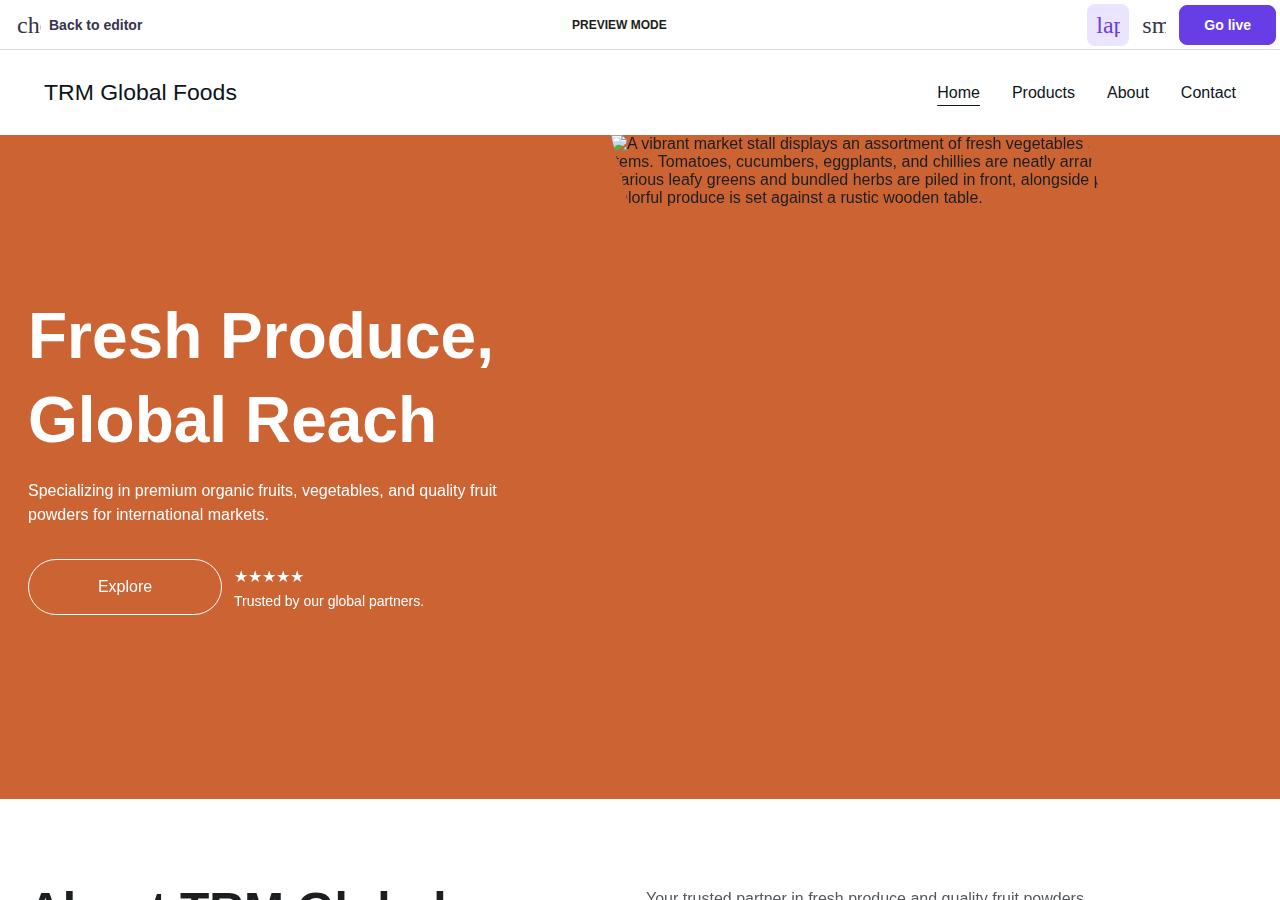
==== index.html @ 1cd7a226 "Rename TRM Global Foods_ Fresh Produce and Quality Fruit Powders _ Hostinger Website Builder.html to" ====
<!DOCTYPE html>
<!-- saved from url=(0054)https://builder.hostinger.com/ALp7486Xo6tQa9Ge/preview -->
<html lang="en"><head><meta http-equiv="Content-Type" content="text/html; charset=UTF-8">
  
  <link rel="icon" href="https://builder.hostinger.com/assets/ico/favicon-1740665850912.ico">
  <meta name="viewport" content="width=device-width, initial-scale=1.0, maximum-scale=1">
  <link href="./TRM Global Foods_ Fresh Produce and Quality Fruit Powders _ Hostinger Website Builder_files/css2" rel="stylesheet">
  <title>TRM Global Foods: Fresh Produce and Quality Fruit Powders | Hostinger Website Builder</title>

  
  
<script type="text/javascript" async="" src="./TRM Global Foods_ Fresh Produce and Quality Fruit Powders _ Hostinger Website Builder_files/hotjar-3158182.js.download"></script><script async="" src="./TRM Global Foods_ Fresh Produce and Quality Fruit Powders _ Hostinger Website Builder_files/gtm.js.download"></script><script>window.__DEFAULT_IMPORT_MAP__=[{"tag":"script","src":"https://builder.hostinger.com/assets/js/index-1740665850912.js","type":"module"},{"tag":"link","href":"https://builder.hostinger.com/assets/chunk/vendor-1740665850912.js","rel":"modulepreload"},{"tag":"link","href":"https://builder.hostinger.com/assets/css/index-1740665850912.css","rel":"stylesheet"}]</script>
<script>(function(){"use strict";const a="4000",i="https://builder-{PR_NUMBER}.dp.hostinger.io",s="preview-import-map.js",o="preview-app",p=()=>{const e=window.location.search,t=new URLSearchParams(e),n={previewApp:"",reset:""};for(const[r,c]of t.entries())n[r]=c;return n},d=()=>{const e=localStorage.getItem(o);if(!e)return;const t=document.createElement("div");t.innerHTML=`Reset preview - ${e}`,t.setAttribute("data-qa","preview-badge"),Object.entries({position:"fixed",bottom:"15px",left:"15px",padding:"0px 4px",fontSize:"10px",fontWeight:"bold",color:"#fff",backgroundColor:"#f00",zIndex:"9999",cursor:"pointer","border-radius":"4px"}).forEach(([r,c])=>{t.style[r]=c}),window.setTimeout(()=>document.body.appendChild(t),500),t.addEventListener("click",()=>{localStorage.removeItem(o),location.reload()})},l=()=>{const e=new URL(window.location.href);e.searchParams.delete("previewApp"),e.searchParams.delete("reset");const t=e.href;window.history.replaceState(null,"",t)},m=e=>e==="local"||/^-?\d+$/.test(e)?e:"",P=()=>{const{previewApp:e,reset:t}=p();t&&localStorage.removeItem(o),e&&localStorage.setItem(o,m(e)),d(),!(!e&&!t)&&l()},E=()=>{const e=localStorage.getItem(o);if(e){if(e==="local")return`http://localhost:${a}`;if(parseInt(e))return i.replace("{PR_NUMBER}",e)}},_={script:e=>{const t=document.createElement("script");return t.src=e.src,t.type=e.type,t.crossOrigin="",t.defer=!0,t},link:e=>{const t=document.createElement("link");return t.rel=e.rel,t.href=e.href,t}},u=async e=>{const t=document.getElementsByTagName("head")[0],n=document.createDocumentFragment();e==null||e.forEach(r=>{const c=_[r.tag],g=c(r);n.appendChild(g)}),t.appendChild(n)},w=e=>new Promise(t=>{if(!e)return t(window.__DEFAULT_IMPORT_MAP__);const n=document.getElementsByTagName("head")[0],r=document.createElement("script");r.src=e,r.crossOrigin="",n.appendChild(r),r.addEventListener("load",()=>t(window.__PREVIEW_IMPORT_MAP__))});(async()=>{P();const e=E(),t=e?`${e}/${s}`:void 0,n=await w(t);u(n)})()})();
</script><script src="./TRM Global Foods_ Fresh Produce and Quality Fruit Powders _ Hostinger Website Builder_files/index-1740665850912.js.download" type="module" crossorigin="" defer=""></script><link rel="modulepreload" href="https://builder.hostinger.com/assets/chunk/vendor-1740665850912.js"><link rel="stylesheet" href="./TRM Global Foods_ Fresh Produce and Quality Fruit Powders _ Hostinger Website Builder_files/index-1740665850912.css">
<script data-el-id="script-gtm">(function(w,d,s,l,i){w[l]=w[l]||[];w[l].push({'gtm.start':
		new Date().getTime(),event:'gtm.js'});var f=d.getElementsByTagName(s)[0],
		j=d.createElement(s),dl=l!='dataLayer'?'&l='+l:'';j.async=true;j.src=
		'https://www.googletagmanager.com/gtm.js?id='+i+dl+ '&gtm_auth=UMCBtxpOQiCvhT55zfh-Hw&gtm_preview=env-1&gtm_cookies_win=x';f.parentNode.insertBefore(j,f);
		})(window,document,'script','dataLayer','GTM-TJQPBCZ');</script><noscript data-el-id="noscript-gtm"><iframe src="https://www.googletagmanager.com/ns.html?id=GTM-TJQPBCZ&gtm_auth=UMCBtxpOQiCvhT55zfh-Hw&gtm_preview=env-1&gtm_cookies_win=x"
		height="0" width="0" style="display:none;visibility:hidden"></iframe></noscript><meta name="robots" content="noindex" data-el-id="robots"><script async="" src="./TRM Global Foods_ Fresh Produce and Quality Fruit Powders _ Hostinger Website Builder_files/modules.ef5986d046c68a8c77c1.js.download" charset="utf-8"></script><link rel="modulepreload" as="script" crossorigin="" href="https://builder.hostinger.com/assets/chunk/AiBuilder-1740665850912.js"><link rel="modulepreload" as="script" crossorigin="" href="https://builder.hostinger.com/assets/chunk/AiBuilderForm-1740665850912.js"><link rel="stylesheet" crossorigin="" href="./TRM Global Foods_ Fresh Produce and Quality Fruit Powders _ Hostinger Website Builder_files/AiBuilderForm-1740665850912.css"><link rel="stylesheet" crossorigin="" href="./TRM Global Foods_ Fresh Produce and Quality Fruit Powders _ Hostinger Website Builder_files/AiBuilder-1740665850912.css"><link rel="stylesheet" href="./TRM Global Foods_ Fresh Produce and Quality Fruit Powders _ Hostinger Website Builder_files/css2(1)" data-el-id="googleapis-popular-font-query"><link rel="modulepreload" as="script" crossorigin="" href="https://builder.hostinger.com/assets/chunk/Templates-1740665850912.js"><link rel="modulepreload" as="script" crossorigin="" href="https://builder.hostinger.com/assets/chunk/SitePreview-1740665850912.js"><link rel="stylesheet" crossorigin="" href="./TRM Global Foods_ Fresh Produce and Quality Fruit Powders _ Hostinger Website Builder_files/SitePreview-1740665850912.css"><link rel="stylesheet" crossorigin="" href="./TRM Global Foods_ Fresh Produce and Quality Fruit Powders _ Hostinger Website Builder_files/Templates-1740665850912.css"><style data-el-id="custom-fonts">
	</style><link rel="stylesheet" href="./TRM Global Foods_ Fresh Produce and Quality Fruit Powders _ Hostinger Website Builder_files/css2(2)" referrerpolicy="no-referrer" data-el-id="googleapis-font-query"><link rel="modulepreload" as="script" crossorigin="" href="https://builder.hostinger.com/assets/chunk/AiBuilderPreview-1740665850912.js"><link rel="stylesheet" crossorigin="" href="./TRM Global Foods_ Fresh Produce and Quality Fruit Powders _ Hostinger Website Builder_files/AiBuilderPreview-1740665850912.css"><style data-tiptap-style="">.ProseMirror {
  position: relative;
}

.ProseMirror {
  word-wrap: break-word;
  white-space: pre-wrap;
  white-space: break-spaces;
  -webkit-font-variant-ligatures: none;
  font-variant-ligatures: none;
  font-feature-settings: "liga" 0; /* the above doesn't seem to work in Edge */
}

.ProseMirror [contenteditable="false"] {
  white-space: normal;
}

.ProseMirror [contenteditable="false"] [contenteditable="true"] {
  white-space: pre-wrap;
}

.ProseMirror pre {
  white-space: pre-wrap;
}

img.ProseMirror-separator {
  display: inline !important;
  border: none !important;
  margin: 0 !important;
  width: 1px !important;
  height: 1px !important;
}

.ProseMirror-gapcursor {
  display: none;
  pointer-events: none;
  position: absolute;
  margin: 0;
}

.ProseMirror-gapcursor:after {
  content: "";
  display: block;
  position: absolute;
  top: -2px;
  width: 20px;
  border-top: 1px solid black;
  animation: ProseMirror-cursor-blink 1.1s steps(2, start) infinite;
}

@keyframes ProseMirror-cursor-blink {
  to {
    visibility: hidden;
  }
}

.ProseMirror-hideselection *::selection {
  background: transparent;
}

.ProseMirror-hideselection *::-moz-selection {
  background: transparent;
}

.ProseMirror-hideselection * {
  caret-color: transparent;
}

.ProseMirror-focused .ProseMirror-gapcursor {
  display: block;
}

.tippy-box[data-animation=fade][data-state=hidden] {
  opacity: 0
}</style><link rel="modulepreload" as="script" crossorigin="" href="https://builder.hostinger.com/assets/chunk/Preview-1740665850912.js"><link rel="stylesheet" crossorigin="" href="./TRM Global Foods_ Fresh Produce and Quality Fruit Powders _ Hostinger Website Builder_files/Preview-1740665850912.css"></head>

<body>
  <noscript>
    <strong>We're sorry but Hostinger Website Builder doesn't work properly without JavaScript enabled.</strong>
  </noscript>

  <style>
    .initial-loader {
      position: relative;
      width: 176px;
      height: 176px;
    }

    .initial-loader__wrapper {
      display: flex;
      position: fixed;
      align-items: center;
      justify-content: center;
      background-color: #f4f5ff;
      height: 100%;
      width: 100vw;
      inset: 0;
      z-index: 1;
      }

    .initial-loader__circle {
      width: 176px;
      height: 176px;
    }
    
    .initial-loader__outline {
      position: absolute;
      top: 0;
      left: 0;
      width: 176px;
      height: 176px;
    }
  </style>

  <div id="app" data-v-app=""><div data-v-2fb70e1d="" class="app" data-portal="app" style="--h1-font-size: 64px; --h1-font-style: normal; --h1-font-family: var(--font-primary); --h1-font-weight: 600; --h1-line-height: 1.3; --h1-m-font-size: 40px; --h1-letter-spacing: 0; --h1-text-transform: none; --h1-text-decoration: none; --h2-font-size: 56px; --h2-font-style: normal; --h2-font-family: var(--font-primary); --h2-font-weight: 600; --h2-line-height: 1.3; --h2-m-font-size: 36px; --h2-letter-spacing: 0; --h2-text-transform: none; --h2-text-decoration: none; --h3-font-size: 48px; --h3-font-style: normal; --h3-font-family: var(--font-primary); --h3-font-weight: 600; --h3-line-height: 1.3; --h3-m-font-size: 32px; --h3-letter-spacing: 0; --h3-text-transform: none; --h3-text-decoration: none; --h4-font-size: 40px; --h4-font-style: normal; --h4-font-family: var(--font-primary); --h4-font-weight: 600; --h4-line-height: 1.3; --h4-m-font-size: 24px; --h4-letter-spacing: 0; --h4-text-transform: none; --h4-text-decoration: none; --h5-font-size: 26px; --h5-font-style: normal; --h5-font-family: var(--font-primary); --h5-font-weight: 600; --h5-line-height: 1.3; --h5-m-font-size: 20px; --h5-letter-spacing: 0; --h5-text-transform: none; --h5-text-decoration: none; --h6-font-size: 18px; --h6-font-style: normal; --h6-font-family: var(--font-primary); --h6-font-weight: 600; --h6-line-height: 1.3; --h6-m-font-size: 18px; --h6-letter-spacing: 0; --h6-text-transform: none; --h6-text-decoration: none; --body-font-size: 16px; --body-font-style: normal; --body-font-family: var(--font-secondary); --body-font-weight: 400; --body-line-height: 1.5; --body-m-font-size: 16px; --body-letter-spacing: normal; --body-text-transform: none; --body-text-decoration: none; --font-primary: &#39;Open Sans&#39;, sans-serif; --font-secondary: &#39;Open Sans&#39;, sans-serif; --nav-link-color: #0d141a; --nav-link-font-size: 16px; --nav-link-font-style: normal; --nav-link-color-hover: #0d141a; --nav-link-font-family: var(--font-secondary); --nav-link-font-weight: 400; --nav-link-line-height: 1.5; --nav-link-m-font-size: 16px; --nav-link-letter-spacing: normal; --nav-link-text-transform: none; --nav-link-text-decoration: none; --body-large-font-size: 18px; --body-large-font-style: normal; --body-large-font-family: var(--font-secondary); --body-large-font-weight: 400; --body-large-line-height: 1.5; --body-large-m-font-size: 18px; --body-large-letter-spacing: normal; --body-large-text-transform: none; --body-large-text-decoration: none; --body-small-font-size: 14px; --body-small-font-style: normal; --body-small-font-family: var(--font-secondary); --body-small-font-weight: 500; --body-small-line-height: 1.5; --body-small-m-font-size: 14px; --body-small-letter-spacing: normal; --body-small-text-transform: uppercase; --body-small-text-decoration: none; --grid-button-primary-font-size: 16px; --grid-button-primary-padding-x: 40px; --grid-button-primary-padding-y: 16px; --grid-button-primary-font-color: #ffffff; --grid-button-primary-font-style: normal; --grid-button-primary-font-family: var(--font-secondary); --grid-button-primary-font-weight: 400; --grid-button-primary-line-height: normal; --grid-button-primary-m-font-size: 16px; --grid-button-primary-m-padding-x: 36px; --grid-button-primary-m-padding-y: 14px; --grid-button-primary-box-shadow-x: 0px; --grid-button-primary-box-shadow-y: 0px; --grid-button-primary-border-radius: 999px; --grid-button-primary-letter-spacing: normal; --grid-button-primary-text-transform: none; --grid-button-primary-box-shadow-blur: 0px; --grid-button-primary-text-decoration: none; --grid-button-primary-background-color: rgb(0, 0, 0); --grid-button-primary-box-shadow-color: rgba(0, 0, 0, 0); --grid-button-primary-box-shadow-spread: 0px; --grid-button-primary-box-shadow-x-hover: 0px; --grid-button-primary-box-shadow-y-hover: 0px; --grid-button-primary-transition-duration: 0.2s; --grid-button-primary-box-shadow-blur-hover: 0px; --grid-button-primary-background-color-hover: rgb(29, 30, 32); --grid-button-primary-box-shadow-color-hover: 0px; --grid-button-primary-box-shadow-spread-hover: 0px; --grid-button-primary-transition-timing-function: ease; --grid-button-secondary-font-size: 16px; --grid-button-secondary-padding-x: 40px; --grid-button-secondary-padding-y: 16px; --grid-button-secondary-font-color: rgb(0, 0, 0); --grid-button-secondary-font-style: normal; --grid-button-secondary-font-family: var(--font-secondary); --grid-button-secondary-font-weight: 400; --grid-button-secondary-line-height: normal; --grid-button-secondary-m-font-size: 16px; --grid-button-secondary-m-padding-x: 36px; --grid-button-secondary-m-padding-y: 14px; --grid-button-secondary-box-shadow-x: 0px; --grid-button-secondary-box-shadow-y: 0px; --grid-button-secondary-border-radius: 999px; --grid-button-secondary-letter-spacing: normal; --grid-button-secondary-text-transform: none; --grid-button-secondary-box-shadow-blur: 0px; --grid-button-secondary-text-decoration: none; --grid-button-secondary-background-color: white; --grid-button-secondary-box-shadow-color: rgba(0, 0, 0, 0); --grid-button-secondary-box-shadow-spread: 0px; --grid-button-secondary-box-shadow-x-hover: 0px; --grid-button-secondary-box-shadow-y-hover: 0px; --grid-button-secondary-transition-duration: 0.2s; --grid-button-secondary-box-shadow-blur-hover: 0px; --grid-button-secondary-background-color-hover: rgb(240, 240, 240); --grid-button-secondary-box-shadow-color-hover: 0px; --grid-button-secondary-box-shadow-spread-hover: 0px; --grid-button-secondary-transition-timing-function: ease;"><div data-v-67e5bf47="" class="preview-header" style="--2e63eb56: 360px;"><div data-v-32ab7011="" data-v-67e5bf47="" class="builder-header builder-header--preview-mode page-layout__header page-layout__header--sticky" data-qa="builder-header-preview"><button data-v-531e56ea="" data-v-32ab7011="" class="hostinger-button hostinger-button-md hostinger-button-plain hostinger-button-plain--primary hostinger-button--icon-left margin-x-4" type="button" href="" data-qa="builder-preview-btn-backtoeditor"><span data-v-2110246a="" data-v-32ab7011="" class="icon material-symbols-rounded" data-qa="icon-chevron_left" style="--37637554: 0deg; --7a38e87c: 24px; --7a44bd78: 0; --64bfb938: 24; --cd293faa: var(--color-undefined);">chevron_left</span><div data-v-531e56ea="" class="hostinger-button__text"> Back to editor</div></button><div data-v-32ab7011="" class="builder-header__title"><h3 data-v-32ab7011="" class="text-bold-3 builder-header__preview-title">Preview mode</h3></div><div data-v-32ab7011="" class="builder-header__last-item"><div data-v-ed4d5cab="" data-v-32ab7011="" class="screen-toggle button-group"><button data-v-531e56ea="" data-v-ed4d5cab="" class="hostinger-button hostinger-button-md hostinger-button-plain hostinger-button-plain--primary screen-toggle__button screen-toggle__button--active" type="button" href="" title="Switch view" data-popper-reference="builder-header-btn-switchview" data-qa="builder-header-btn-switchview"><span data-v-2110246a="" data-v-ed4d5cab="" class="icon material-symbols-rounded" data-qa="icon-laptop_windows" style="--37637554: 0deg; --7a38e87c: 24px; --7a44bd78: 0; --64bfb938: 24; --cd293faa: var(--color-undefined);">laptop_windows</span><!----></button><button data-v-531e56ea="" data-v-ed4d5cab="" class="hostinger-button hostinger-button-md hostinger-button-plain hostinger-button-plain--primary screen-toggle__button" type="button" href="" data-popper-reference="builder-header-btn-switchview"><span data-v-2110246a="" data-v-ed4d5cab="" class="icon material-symbols-rounded" data-qa="icon-smartphone" style="--37637554: 0deg; --7a38e87c: 24px; --7a44bd78: 0; --64bfb938: 24; --cd293faa: var(--color-undefined);">smartphone</span><!----></button></div><div data-v-59aa1abb="" data-v-32ab7011="" class="publish" data-qa="builder-preview-btn-publish"><button data-v-531e56ea="" data-v-59aa1abb="" class="hostinger-button hostinger-button-md hostinger-button-contained hostinger-button-contained--primary publish__button" type="button" href="" data-popper-reference="builder-header-btn-publishsite" data-qa="builder-header-btn-publishsite"><div data-v-531e56ea="" class="hostinger-button__text"><div data-v-4528b4b9="" data-v-59aa1abb="" class="publish-button-content" data-qa="builder-header-text-publishsite"><span data-v-4528b4b9="">Go live</span></div></div></button><!----></div></div></div></div><div data-v-ef47eb3a="" data-v-67e5bf47="" class="preview site-preview" site-data="[object Object]" site-id="ALp7486Xo6tQa9Ge" style="--2e63eb56: 360px;"><div data-v-22aef05d="" data-v-ef47eb3a="" class="mobile-frame" style="--34f55531: 360px;"><div data-v-40eed7f0="" data-v-ef47eb3a="" data-portal="builder-preview" class="preview builder-preview"><main data-v-40eed7f0="" class="preview__content preview__content--is-preview-mode" data-qa="aibuilder-preview-content"><div data-v-40eed7f0="" class="sticky-trigger"></div><div data-v-40eed7f0="" class="top-blocks top-blocks--sticky"><!----><!----><div data-v-c026eb67="" data-v-40eed7f0="" class="block-header-provider-builder block-header-provider-builder--is-preview-mode"><header data-v-6a1ef1e7="" data-v-c026eb67="" class="block-header" id="header" backgroundcolorcontrast="rgb(224, 224, 224)" height="86" style="--nav-link-font-weight: 400; --nav-link-text-color: #0d141a; --nav-link-text-color-hover: #0d141a; --header-height-mobile: 90px; --width: 1240px; --padding-top: 30px; --padding: 30px 16px 30px 16px; --padding-right: 16px; --padding-bottom: 30px; --padding-left: 16px; --m-padding-top: 24px; --m-padding: 24px 16px 24px 16px; --m-padding-right: 16px; --m-padding-bottom: 24px; --m-padding-left: 16px; --logo-width: 193.0104217529297px; --cartIconSize: 24px; --link-spacing: 32px; --m-logo-width: 193.0104217529297px; --m-link-spacing: 20px; --element-spacing: 32px; --contrastBackgroundColor: rgb(224, 224, 224); --background-color: #ffffff;"><div data-v-6a1ef1e7="" class="background" style="--background-color: #ffffff;"></div><div data-v-a07a4ffe="" class="block-header-layout-desktop block-header-layout-desktop--desktop-1" style="--7708d8d2: min-content auto; --a54fb50e: 0px;"><a data-v-7d84e8d8="" data-v-6a1ef1e7="" class="block-header-logo block-header__logo" href="https://builder.hostinger.com/" style="--12ae7940: 193.0104217529297px; --2951b4ed: 25.33333396911621px; --31149d1f: 193.0104217529297px; --509fe624: 25.33333396911621px;"><img data-v-7d84e8d8="" class="block-header-logo__image" src="./TRM Global Foods_ Fresh Produce and Quality Fruit Powders _ Hostinger Website Builder_files/ai-logo-Y4Lxel7OjbTQlXvj.svg" alt="TRM Global Foods logo" data-qa="builder-siteheader-img-logo"></a><nav data-v-6a1ef1e7="" class="block-header__nav"><ul data-v-6a1ef1e7="" class="block-header__nav-links" data-qa="builder-siteheader-emptyspace"><li data-v-6773ab13="" data-v-6a1ef1e7="" class="block-header-item"><label data-v-6773ab13="" class="block-header-item__label"><!----><div data-v-5a96fcab="" data-v-6773ab13="" class="item-content-wrapper item-content-wrapper--active block-header-item__item" aria-haspopup="false" data-qa="navigation-item-home"><a data-v-5a96fcab="" class="item-content" href="https://builder.hostinger.com/" data-qa="navigationblock-page-active-home">Home</a><!----></div><!----></label></li><li data-v-6773ab13="" data-v-6a1ef1e7="" class="block-header-item"><label data-v-6773ab13="" class="block-header-item__label"><!----><div data-v-5a96fcab="" data-v-6773ab13="" class="item-content-wrapper block-header-item__item" aria-haspopup="false" data-qa="navigation-item-products"><a data-v-5a96fcab="" class="item-content" href="https://builder.hostinger.com/products" data-qa="navigationblock-page-products">Products</a><!----></div><!----></label></li><li data-v-6773ab13="" data-v-6a1ef1e7="" class="block-header-item"><label data-v-6773ab13="" class="block-header-item__label"><!----><div data-v-5a96fcab="" data-v-6773ab13="" class="item-content-wrapper block-header-item__item" aria-haspopup="false" data-qa="navigation-item-about"><a data-v-5a96fcab="" class="item-content" href="https://builder.hostinger.com/about" data-qa="navigationblock-page-about">About</a><!----></div><!----></label></li><li data-v-6773ab13="" data-v-6a1ef1e7="" class="block-header-item"><label data-v-6773ab13="" class="block-header-item__label"><!----><div data-v-5a96fcab="" data-v-6773ab13="" class="item-content-wrapper block-header-item__item" aria-haspopup="false" data-qa="navigation-item-contact"><a data-v-5a96fcab="" class="item-content" href="https://builder.hostinger.com/contact" data-qa="navigationblock-page-contact">Contact</a><!----></div><!----></label></li></ul></nav></div><div data-v-a07a4ffe="" class="block-header-layout-mobile block-header-layout-mobile--mobile-1" style="--7708d8d2: min-content auto; --a54fb50e: 0px;"><a data-v-7d84e8d8="" data-v-6a1ef1e7="" class="block-header-logo block-header__logo" href="https://builder.hostinger.com/" style="--12ae7940: 193.0104217529297px; --2951b4ed: 25.33333396911621px; --31149d1f: 193.0104217529297px; --509fe624: 25.33333396911621px;"><img data-v-7d84e8d8="" class="block-header-logo__image" src="./TRM Global Foods_ Fresh Produce and Quality Fruit Powders _ Hostinger Website Builder_files/ai-logo-Y4Lxel7OjbTQlXvj.svg" alt="TRM Global Foods logo" data-qa="builder-siteheader-img-logo"></a><button data-v-ccf9b649="" data-v-6a1ef1e7="" type="button" class="burger block-header__hamburger-menu" title="Menu" data-qa="builder-siteheader-btn-hamburger" style="--165ebbac: var(--nav-link-text-color);"><span data-v-ccf9b649="" class="burger__bun"></span><span data-v-ccf9b649="" class="burger__meat"></span><span data-v-ccf9b649="" class="burger__bun"></span></button><div data-v-a07a4ffe="" class="block-header-layout-mobile__dropdown block-header-layout-mobile__dropdown--link-align-right"><nav data-v-6a1ef1e7="" class="block-header__nav"><ul data-v-6a1ef1e7="" class="block-header__nav-links" data-qa="builder-siteheader-emptyspace"><li data-v-6773ab13="" data-v-6a1ef1e7="" class="block-header-item"><label data-v-6773ab13="" class="block-header-item__label"><!----><div data-v-5a96fcab="" data-v-6773ab13="" class="item-content-wrapper item-content-wrapper--active block-header-item__item" aria-haspopup="false" data-qa="navigation-item-home"><a data-v-5a96fcab="" class="item-content" href="https://builder.hostinger.com/" data-qa="navigationblock-page-active-home">Home</a><!----></div><!----></label></li><li data-v-6773ab13="" data-v-6a1ef1e7="" class="block-header-item"><label data-v-6773ab13="" class="block-header-item__label"><!----><div data-v-5a96fcab="" data-v-6773ab13="" class="item-content-wrapper block-header-item__item" aria-haspopup="false" data-qa="navigation-item-products"><a data-v-5a96fcab="" class="item-content" href="https://builder.hostinger.com/products" data-qa="navigationblock-page-products">Products</a><!----></div><!----></label></li><li data-v-6773ab13="" data-v-6a1ef1e7="" class="block-header-item"><label data-v-6773ab13="" class="block-header-item__label"><!----><div data-v-5a96fcab="" data-v-6773ab13="" class="item-content-wrapper block-header-item__item" aria-haspopup="false" data-qa="navigation-item-about"><a data-v-5a96fcab="" class="item-content" href="https://builder.hostinger.com/about" data-qa="navigationblock-page-about">About</a><!----></div><!----></label></li><li data-v-6773ab13="" data-v-6a1ef1e7="" class="block-header-item"><label data-v-6773ab13="" class="block-header-item__label"><!----><div data-v-5a96fcab="" data-v-6773ab13="" class="item-content-wrapper block-header-item__item" aria-haspopup="false" data-qa="navigation-item-contact"><a data-v-5a96fcab="" class="item-content" href="https://builder.hostinger.com/contact" data-qa="navigationblock-page-contact">Contact</a><!----></div><!----></label></li></ul></nav></div></div></header><!----></div></div><!----><div data-v-40eed7f0="" class="blocks"><section data-v-6d363a5e="" data-v-40eed7f0="" class="block block--desktop-first-visible block--mobile-first-visible transition transition--undefined" data-block-id="ai-vf4Hbf" data-qa="builder-section-0" style="--block-padding-top: 16px; --block-padding: 16px 0 16px 0; --block-padding-right: 0; --block-padding-bottom: 16px; --block-padding-left: 0; --m-block-padding: 16px; --4a420933: fit-content; --52dc2522: 0px;"><div data-v-6d363a5e="" class="block-background block__background transition-with-bg" style="--32728094: 85%; --34275933: 85%; --09dd1150: linear-gradient(135deg, #CC6333, #CC6333); --22aea98d: 15%; --601455db: center; --4f04ad46: false;"><!----><!----><!----></div><!----><div data-v-64496f08="" class="block-layout-container"><div data-v-64496f08="" class="block-layout block-layout--layout block-layout" data-block-ref="ai-vf4Hbf" style="--m-grid-template-rows: 80px 104px 16px 72px 32px 56px 24px 24px 24px 48px 304px 0px; --t-grid-template-rows: 80px 104px 16px 72px 32px 56px 24px 24px 24px 48px 304px 1fr; --small-desktop-grid-template-rows: 160px 166px 18px 48px 32px 6px 24px 3px 18px 5px 184px 0px; --grid-template-rows: 160px 166px 18px 48px 32px 6px 24px 3px 18px 5px 184px 1fr; --m-grid-template-columns: 76px 176px 76px; --grid-template-columns: 194px 12px 297px 80px 23px 618px; --m-block-min-height: auto; --t-block-min-height: 784px; --small-desktop-block-min-height: auto; --block-min-height: 664px; --5984c540: 1224px; --7876a9fc: 360px; --99b818f8: 0 16px; --65d23848: 0 16px;"><!----><!----><!----><div data-v-02fdc01e="" data-v-64496f08="" class="drag-box" data-element-ref="ai-vf4Hbf-drag-box" style="display: none; --0cc6db7c: 0px; --7a17487c: 0px; --33ff2fb3: 0px; --70b9b9bc: 0px;"></div><div data-v-f7c41824="" data-v-64496f08="" class="layout-element layout-element--layout layout-element layout-element--is-preview-mode transition transition--slide block-layout__element" data-element-id="ai-Riwiz9" data-qa="gridtextbox:ai-riwiz9" style="--text: left; --align: flex-start; --m-text: center; --justify: flex-start; --m-element-margin: 0 0 16px 0; --z-index: 1; --grid-row: 2/3; --grid-column: 1/6; --m-grid-row: 2/3; --m-grid-column: 1/4;" data-animation-state="active"><!----><div class="text-box notranslate layout-element__component layout-element__component--GridTextBox" data-element-ref="ai-Riwiz9" data-qa="builder-gridelement-gridtextbox" style="--e4116cd0: break-spaces; --dc01974c: break-spaces;"><div data-v-ed7af900=""><div data-v-ed7af900="" class="pointer-events-none"><h1 style="color: #ffffff" dir="auto">Fresh Produce, Global Reach</h1></div><!----></div></div><!----><!----></div><div data-v-f7c41824="" data-v-64496f08="" class="layout-element layout-element--layout layout-element layout-element--is-preview-mode transition transition--slide block-layout__element" data-element-id="ai-6-x6Vy" data-qa="gridtextbox:ai-6-x6vy" style="--text: left; --align: flex-start; --m-text: center; --justify: flex-start; --m-element-margin: 0 0 16px 0; --z-index: 2; --grid-row: 4/5; --grid-column: 1/4; --m-grid-row: 4/5; --m-grid-column: 1/4;" data-animation-state="active"><!----><div class="text-box notranslate layout-element__component layout-element__component--GridTextBox" data-element-ref="ai-6-x6Vy" data-qa="builder-gridelement-gridtextbox" style="--e4116cd0: break-spaces; --dc01974c: break-spaces;"><div data-v-ed7af900=""><div data-v-ed7af900="" class="pointer-events-none"><p class="body" style="color: #ffffff" dir="auto">Specializing in premium organic fruits, vegetables, and quality fruit powders for international markets.</p></div><!----></div></div><!----><!----></div><div data-v-f7c41824="" data-v-64496f08="" class="layout-element layout-element--layout layout-element layout-element--is-preview-mode transition transition--slide transition--root-hidden block-layout__element" data-element-id="ai-laHQ0v" data-qa="gridimage:ai-lahq0v" style="--align: center; --justify: center; --m-element-margin: 0 0 16px 0; --z-index: 3; --grid-row: 1/12; --grid-column: 5/7; --m-grid-row: 11/12; --m-grid-column: 1/4;"><!----><div data-v-e7628ce9="" data-v-447b741b="" title="A vibrant market stall displays an assortment of fresh vegetables and packaged food items. Tomatoes, cucumbers, eggplants, and chillies are neatly arranged on blue trays. Various leafy greens and bundled herbs are piled in front, alongside packaged corn. The colorful produce is set against a rustic wooden table." class="image image--grid loaded image layout-element__component layout-element__component--GridImage" data-selector="data-image" data-animation-role="image" data-element-ref="ai-laHQ0v" data-qa="grid-image" style="--90e8336e: url(&#39;data:image/svg+xml,&lt;svg xmlns=&quot;http://www.w3.org/2000/svg&quot; width=&quot;100%&quot; height=&quot;100%&quot; preserveAspectRatio=&quot;none&quot; viewBox=&quot;0 0 200 200&quot; fill=&quot;none&quot;&gt;&lt;path fill-rule=&quot;evenodd&quot; clip-rule=&quot;evenodd&quot; d=&quot;M148 0H0L52 200H200L148 0Z&quot; fill=&quot;%23727586&quot;/&gt;&lt;/svg&gt;&#39;); --9c00fd5c: 100%; --09ad0563: 100%; --5de16d65: 100%; --4beec8a0: auto;" data-animation-state="active"><img data-v-e7628ce9="" alt="A vibrant market stall displays an assortment of fresh vegetables and packaged food items. Tomatoes, cucumbers, eggplants, and chillies are neatly arranged on blue trays. Various leafy greens and bundled herbs are piled in front, alongside packaged corn. The colorful produce is set against a rustic wooden table." src="./TRM Global Foods_ Fresh Produce and Quality Fruit Powders _ Hostinger Website Builder_files/photo-1696336099739-4efdc59d8739" srcset="https://images.unsplash.com/photo-1696336099739-4efdc59d8739?auto=format&amp;fit=clip&amp;w=360&amp;h=664 360w,https://images.unsplash.com/photo-1696336099739-4efdc59d8739?auto=format&amp;fit=clip&amp;w=720&amp;h=664 720w,https://images.unsplash.com/photo-1696336099739-4efdc59d8739?auto=format&amp;fit=clip&amp;w=945&amp;h=664 945w,https://images.unsplash.com/photo-1696336099739-4efdc59d8739?auto=format&amp;fit=clip&amp;w=1080&amp;h=664 1080w,https://images.unsplash.com/photo-1696336099739-4efdc59d8739?auto=format&amp;fit=clip&amp;w=1440&amp;h=664 1440w,https://images.unsplash.com/photo-1696336099739-4efdc59d8739?auto=format&amp;fit=clip&amp;w=2880&amp;h=664 2880w,https://images.unsplash.com/photo-1696336099739-4efdc59d8739?auto=format&amp;fit=clip&amp;w=1920&amp;h=664 1920w,https://images.unsplash.com/photo-1696336099739-4efdc59d8739?auto=format&amp;fit=clip&amp;w=3840&amp;h=664 3840w" sizes="(min-width: 920px) 641px, calc(100vw - 0px)" height="0" width="0" loading="eager" class="image__image" data-qa="builder-gridelement-gridimage"></div><!----><!----><!----><!----></div><div data-v-f7c41824="" data-v-64496f08="" class="layout-element layout-element--layout layout-element layout-element--is-preview-mode transition transition--slide block-layout__element" data-element-id="ai--swiPE" data-qa="gridtextbox:ai--swipe" style="--text: left; --align: flex-start; --m-text: center; --justify: flex-start; --m-element-margin: 0 0 16px 0; --z-index: 4; --grid-row: 9/10; --grid-column: 3/4; --m-grid-row: 9/10; --m-grid-column: 1/4;" data-animation-state="active"><!----><div class="text-box notranslate layout-element__component layout-element__component--GridTextBox" data-element-ref="ai--swiPE" data-qa="builder-gridelement-gridtextbox" style="--e4116cd0: break-spaces; --dc01974c: break-spaces;"><div data-v-ed7af900=""><div data-v-ed7af900="" class="pointer-events-none"><p class="body" style="color: #ffffff; --lineHeightDesktop: 1.3; --fontSizeDesktop: 14px" dir="auto">Trusted by our global partners.</p></div><!----></div></div><!----><!----></div><div data-v-f7c41824="" data-v-64496f08="" class="layout-element layout-element--layout layout-element layout-element--is-preview-mode transition transition--slide block-layout__element" data-element-id="ai-Tcw7xU" data-qa="gridbutton:ai-tcw7xu" style="--align: center; --justify: center; --m-element-margin: 0 0 16px 0; --z-index: 5; --grid-row: 6/11; --grid-column: 1/2; --m-grid-row: 6/7; --m-grid-column: 2/3;" data-animation-state="active"><!----><a data-v-4a176f12="" disabled="false" target="_blank" rel="nofollow" class="grid-button grid-button--primary layout-element__component layout-element__component--GridButton" aria-hidden="false" data-element-ref="ai-Tcw7xU" data-qa="builder-gridelement-gridbutton" style="--font-size-desktop: 16px; --font-weight: 500; --border-radius: 28px; --border-width: 1px; --background-color: rgba(255, 255, 255, 0); --font-color: #ffffff; --border-color: #ffffff; --background-color-hover: rgba(255, 255, 255, 0); --font-color-hover: #ffffff; --border-color-hover: #ffffff; --m-height: 100%; --m-width: 100%;">Explore</a><!----><!----></div><div data-v-f7c41824="" data-v-64496f08="" class="layout-element layout-element--layout layout-element layout-element--is-preview-mode transition transition--slide block-layout__element" data-element-id="ai-rv0R3h" data-qa="gridtextbox:ai-rv0r3h" style="--text: left; --align: flex-start; --m-text: center; --justify: flex-start; --m-element-margin: 0 0 16px 0; --z-index: 6; --grid-row: 7/8; --grid-column: 3/4; --m-grid-row: 8/9; --m-grid-column: 1/4;" data-animation-state="active"><!----><div class="text-box notranslate layout-element__component layout-element__component--GridTextBox" data-element-ref="ai-rv0R3h" data-qa="builder-gridelement-gridtextbox" style="--e4116cd0: break-spaces; --dc01974c: break-spaces;"><div data-v-ed7af900=""><div data-v-ed7af900="" class="pointer-events-none"><p class="body" style="color: #ffffff" dir="auto">★★★★★</p></div><!----></div></div><!----><!----></div></div></div><!----><!----></section><section data-v-6d363a5e="" data-v-40eed7f0="" class="block transition transition--undefined" data-block-id="ai-9mvgx1" data-qa="builder-section-1" style="--block-padding-top: 16px; --block-padding: 16px 0 16px 0; --block-padding-right: 0; --block-padding-bottom: 16px; --block-padding-left: 0; --m-block-padding: 16px; --4a420933: fit-content; --52dc2522: 0px;"><div data-v-6d363a5e="" class="block-background block-background--fixed block__background transition-with-bg" style="--32728094: 85%; --34275933: 85%; --09dd1150: #ffffff; --22aea98d: 15%; --601455db: center; --4f04ad46: false;"><!----><!----><!----></div><!----><div data-v-64496f08="" class="block-layout-container"><div data-v-64496f08="" class="block-layout block-layout--layout block-layout" data-block-ref="ai-9mvgx1" style="--m-grid-template-rows: 40px 83px 21px 144px 27px 42px 24px 19px 42px 24px 57px 224px 39px; --t-grid-template-rows: 40px 83px 21px 144px 27px 42px 24px 19px 42px 24px 57px 224px 1fr; --small-desktop-grid-template-rows: 80px 8px 72px 40px 5px 57px 24px 71px 424px 80px; --grid-template-rows: 80px 8px 72px 40px 5px 57px 24px 71px 424px 1fr; --m-grid-template-columns: 328px; --grid-template-columns: 503px 115px 194px 12px 194px 103px 103px; --m-block-min-height: auto; --t-block-min-height: 786px; --small-desktop-block-min-height: auto; --block-min-height: 861px; --5984c540: 1224px; --7876a9fc: 360px; --99b818f8: 0 16px; --65d23848: 0 16px;"><!----><!----><!----><div data-v-02fdc01e="" data-v-64496f08="" class="drag-box" data-element-ref="ai-9mvgx1-drag-box" style="display: none; --0cc6db7c: 0px; --7a17487c: 0px; --33ff2fb3: 0px; --70b9b9bc: 0px;"></div><div data-v-f7c41824="" data-v-64496f08="" class="layout-element layout-element--layout layout-element layout-element--is-preview-mode transition transition--slide block-layout__element" data-element-id="ai-nwe_my" data-qa="gridtextbox:ai-nwe_my" style="--text: left; --align: flex-start; --justify: flex-start; --m-element-margin: 0 0 16px 0; --z-index: 1; --grid-row: 2/6; --grid-column: 1/2; --m-grid-row: 2/3; --m-grid-column: 1/2;" data-animation-state="active"><!----><div class="text-box notranslate layout-element__component layout-element__component--GridTextBox" data-element-ref="ai-nwe_my" data-qa="builder-gridelement-gridtextbox" style="--e4116cd0: break-spaces; --dc01974c: break-spaces;"><div data-v-ed7af900=""><div data-v-ed7af900="" class="pointer-events-none"><h3 style="" dir="auto">About TRM Global Foods</h3></div><!----></div></div><!----><!----></div><div data-v-f7c41824="" data-v-64496f08="" class="layout-element layout-element--layout layout-element layout-element--is-preview-mode transition transition--slide block-layout__element" data-element-id="ai-Cyrcfu" data-qa="gridtextbox:ai-cyrcfu" style="--text: left; --align: flex-start; --justify: flex-start; --m-element-margin: 0 0 16px 0; --z-index: 2; --grid-row: 3/4; --grid-column: 3/7; --m-grid-row: 4/5; --m-grid-column: 1/2;" data-animation-state="active"><!----><div class="text-box notranslate layout-element__component layout-element__component--GridTextBox" data-element-ref="ai-Cyrcfu" data-qa="builder-gridelement-gridtextbox" style="--e4116cd0: break-spaces; --dc01974c: break-spaces;"><div data-v-ed7af900=""><div data-v-ed7af900="" class="pointer-events-none"><p class="body" style="color: rgb(86, 88, 94)" dir="auto">Your trusted partner in fresh produce and quality fruit powders, dedicated to sourcing and exporting premium organic products worldwide.</p></div><!----></div></div><!----><!----></div><div data-v-f7c41824="" data-v-64496f08="" class="layout-element layout-element--layout layout-element layout-element--is-preview-mode transition transition--slide transition--root-hidden block-layout__element" data-element-id="ai-uxDQA9" data-qa="gridimage:ai-uxdqa9" style="--align: center; --justify: center; --m-element-margin: 0 0 16px 0; --z-index: 3; --grid-row: 9/10; --grid-column: 1/8; --m-grid-row: 12/13; --m-grid-column: 1/2;"><!----><div data-v-e7628ce9="" data-v-447b741b="" title="A variety of fresh vegetables and fruits are arranged in white plastic trays on a wooden surface. The produce includes green peppers, tomatoes, cucumbers, and possibly oranges or kumquats. Each tray is wrapped in clear plastic, and there are leaves placed around some of the trays, adding a rustic touch to the display." class="image image--grid loaded image layout-element__component layout-element__component--GridImage" data-selector="data-image" data-animation-role="image" data-element-ref="ai-uxDQA9" data-qa="grid-image" style="--f177488a: 20px; --9c00fd5c: 100%; --09ad0563: 100%; --7cc1e967: 20px; --5de16d65: 100%; --4beec8a0: auto;" data-animation-state="active"><img data-v-e7628ce9="" alt="A variety of fresh vegetables and fruits are arranged in white plastic trays on a wooden surface. The produce includes green peppers, tomatoes, cucumbers, and possibly oranges or kumquats. Each tray is wrapped in clear plastic, and there are leaves placed around some of the trays, adding a rustic touch to the display." src="./TRM Global Foods_ Fresh Produce and Quality Fruit Powders _ Hostinger Website Builder_files/photo-1642164743993-aa5a6315d00a" srcset="https://images.unsplash.com/photo-1642164743993-aa5a6315d00a?auto=format&amp;fit=clip&amp;w=328 328w,https://images.unsplash.com/photo-1642164743993-aa5a6315d00a?auto=format&amp;fit=clip&amp;w=656 656w,https://images.unsplash.com/photo-1642164743993-aa5a6315d00a?auto=format&amp;fit=clip&amp;w=861 861w,https://images.unsplash.com/photo-1642164743993-aa5a6315d00a?auto=format&amp;fit=clip&amp;w=984 984w,https://images.unsplash.com/photo-1642164743993-aa5a6315d00a?auto=format&amp;fit=clip&amp;w=1224 1224w,https://images.unsplash.com/photo-1642164743993-aa5a6315d00a?auto=format&amp;fit=clip&amp;w=2448 2448w" sizes="(min-width: 920px) 1224px, calc(100vw - 0px)" height="0" width="0" loading="eager" class="image__image" data-qa="builder-gridelement-gridimage"></div><!----><!----><!----><!----></div><div data-v-f7c41824="" data-v-64496f08="" class="layout-element layout-element--layout layout-element layout-element--is-preview-mode transition transition--slide block-layout__element" data-element-id="ai-wTPH-3" data-qa="gridtextbox:ai-wtph-3" style="--text: left; --align: flex-start; --justify: flex-start; --m-element-margin: 0 0 16px 0; --z-index: 4; --grid-row: 5/7; --grid-column: 3/4; --m-grid-row: 6/7; --m-grid-column: 1/2;" data-animation-state="active"><!----><div class="text-box notranslate layout-element__component layout-element__component--GridTextBox" data-element-ref="ai-wTPH-3" data-qa="builder-gridelement-gridtextbox" style="--e4116cd0: break-spaces; --dc01974c: break-spaces;"><div data-v-ed7af900=""><div data-v-ed7af900="" class="pointer-events-none"><h3 style="color: #CC6333" dir="auto">150+</h3></div><!----></div></div><!----><!----></div><div data-v-f7c41824="" data-v-64496f08="" class="layout-element layout-element--layout layout-element layout-element--is-preview-mode transition transition--slide block-layout__element" data-element-id="ai-EcErHN" data-qa="gridtextbox:ai-ecerhn" style="--text: left; --align: flex-start; --justify: flex-start; --m-element-margin: 0 0 16px 0; --z-index: 5; --grid-row: 5/7; --grid-column: 5/6; --m-grid-row: 9/10; --m-grid-column: 1/2;" data-animation-state="active"><!----><div class="text-box notranslate layout-element__component layout-element__component--GridTextBox" data-element-ref="ai-EcErHN" data-qa="builder-gridelement-gridtextbox" style="--e4116cd0: break-spaces; --dc01974c: break-spaces;"><div data-v-ed7af900=""><div data-v-ed7af900="" class="pointer-events-none"><h3 style="color: #CC6333" dir="auto">15</h3></div><!----></div></div><!----><!----></div><div data-v-f7c41824="" data-v-64496f08="" class="layout-element layout-element--layout layout-element layout-element--is-preview-mode transition transition--slide block-layout__element" data-element-id="ai-E5mM1l" data-qa="gridtextbox:ai-e5mm1l" style="--text: left; --align: flex-start; --justify: flex-start; --m-element-margin: 0 0 16px 0; --z-index: 6; --grid-row: 7/8; --grid-column: 5/6; --m-grid-row: 10/11; --m-grid-column: 1/2;" data-animation-state="active"><!----><div class="text-box notranslate layout-element__component layout-element__component--GridTextBox" data-element-ref="ai-E5mM1l" data-qa="builder-gridelement-gridtextbox" style="--e4116cd0: break-spaces; --dc01974c: break-spaces;"><div data-v-ed7af900=""><div data-v-ed7af900="" class="pointer-events-none"><p class="body" style="color: rgb(86, 88, 94)" dir="auto">Trusted by many</p></div><!----></div></div><!----><!----></div><div data-v-f7c41824="" data-v-64496f08="" class="layout-element layout-element--layout layout-element layout-element--is-preview-mode transition transition--slide block-layout__element" data-element-id="ai-5OEBpS" data-qa="gridtextbox:ai-5oebps" style="--text: left; --align: flex-start; --justify: flex-start; --m-element-margin: 0 0 16px 0; --z-index: 7; --grid-row: 7/8; --grid-column: 3/4; --m-grid-row: 7/8; --m-grid-column: 1/2;" data-animation-state="active"><!----><div class="text-box notranslate layout-element__component layout-element__component--GridTextBox" data-element-ref="ai-5OEBpS" data-qa="builder-gridelement-gridtextbox" style="--e4116cd0: break-spaces; --dc01974c: break-spaces;"><div data-v-ed7af900=""><div data-v-ed7af900="" class="pointer-events-none"><p class="body" style="color: rgb(86, 88, 94)" dir="auto">Quality assured</p></div><!----></div></div><!----><!----></div></div></div><!----><!----></section><section data-v-6d363a5e="" data-v-40eed7f0="" class="block transition transition--undefined" data-block-id="ai-cbLrw0" data-qa="builder-section-2" style="--block-padding-top: 16px; --block-padding: 16px 0 16px 0; --block-padding-right: 0; --block-padding-bottom: 16px; --block-padding-left: 0; --m-block-padding: 16px; --4a420933: fit-content; --52dc2522: 0px;"><div data-v-6d363a5e="" class="block-background block-background--fixed block__background transition-with-bg" style="--32728094: 85%; --34275933: 85%; --09dd1150: #ffffff; --22aea98d: 15%; --601455db: center; --4f04ad46: false;"><!----><!----><!----></div><!----><div data-v-64496f08="" class="block-layout-container"><div data-v-64496f08="" class="block-layout block-layout--layout block-layout" data-block-ref="ai-cbLrw0" style="--m-grid-template-rows: 40px 83px 22px 72px 36px 40px 23px 16px 96px 41px 240px 35px 40px 23px 16px 96px 41px 1px 240px 44px; --t-grid-template-rows: 40px 83px 22px 72px 36px 40px 23px 16px 96px 41px 240px 35px 40px 23px 16px 96px 41px 1px 240px 1fr; --small-desktop-grid-template-rows: 80px 62px 19px 48px 77px 40px 23px 13px 48px 76px 344px 90px; --grid-template-rows: 80px 62px 19px 48px 77px 40px 23px 13px 48px 76px 344px 1fr; --m-grid-template-columns: 17px 1px 293px 17px; --grid-template-columns: 55px 254px 194px 103px 12px 55px 242px 206px 103px; --m-block-min-height: auto; --t-block-min-height: 1245px; --small-desktop-block-min-height: auto; --block-min-height: 920px; --5984c540: 1224px; --7876a9fc: 360px; --99b818f8: 0 16px; --65d23848: 0 16px;"><!----><!----><!----><div data-v-02fdc01e="" data-v-64496f08="" class="drag-box" data-element-ref="ai-cbLrw0-drag-box" style="display: none; --0cc6db7c: 0px; --7a17487c: 0px; --33ff2fb3: 0px; --70b9b9bc: 0px;"></div><div data-v-f7c41824="" data-v-64496f08="" class="layout-element layout-element--layout layout-element layout-element--is-preview-mode transition transition--slide block-layout__element" data-element-id="ai-avg15p" data-qa="gridtextbox:ai-avg15p" style="--text: center; --align: flex-start; --justify: flex-start; --m-element-margin: 0 0 16px 0; --z-index: 2; --grid-row: 2/3; --grid-column: 1/10; --m-grid-row: 2/3; --m-grid-column: 1/5;" data-animation-state="active"><!----><div class="text-box notranslate layout-element__component layout-element__component--GridTextBox" data-element-ref="ai-avg15p" data-qa="builder-gridelement-gridtextbox" style="--e4116cd0: break-spaces; --dc01974c: break-spaces;"><div data-v-ed7af900=""><div data-v-ed7af900="" class="pointer-events-none"><h3 style="" dir="auto">Quality Produce Solutions</h3></div><!----></div></div><!----><!----></div><div data-v-f7c41824="" data-v-64496f08="" class="layout-element layout-element--layout layout-element layout-element--is-preview-mode transition transition--slide block-layout__element" data-element-id="ai-2tPita" data-qa="gridtextbox:ai-2tpita" style="--text: center; --align: flex-start; --justify: flex-start; --m-element-margin: 0 0 16px 0; --z-index: 3; --grid-row: 4/5; --grid-column: 3/8; --m-grid-row: 4/5; --m-grid-column: 1/5;" data-animation-state="active"><!----><div class="text-box notranslate layout-element__component layout-element__component--GridTextBox" data-element-ref="ai-2tPita" data-qa="builder-gridelement-gridtextbox" style="--e4116cd0: break-spaces; --dc01974c: break-spaces;"><div data-v-ed7af900=""><div data-v-ed7af900="" class="pointer-events-none"><p class="body" style="color: rgb(86, 88, 94)" dir="auto">Fresh vegetables and fruits, imported and exported globally with a focus on quality and freshness.</p></div><!----></div></div><!----><!----></div><div data-v-f7c41824="" data-v-64496f08="" class="layout-element layout-element--layout layout-element layout-element--is-preview-mode transition transition--slide block-layout__element" data-element-id="ai-YTCtoD" data-qa="gridshape:ai-ytctod" style="--z-index: 1; --grid-row: 6/12; --grid-column: 1/5; --m-grid-row: 6/11; --m-grid-column: 1/5;" data-animation-state="active"><!----><div class="grid-shape layout-element__component layout-element__component--GridShape" data-element-ref="ai-YTCtoD" style="--shape-color: #FFEACC;"><svg xmlns="http://www.w3.org/2000/svg" stroke="none" fill="none" viewBox="0 0 80 80" preserveAspectRatio="none"><path d="M0 0H80V80H0V0Z"></path></svg></div><!----><!----></div><div data-v-f7c41824="" data-v-64496f08="" class="layout-element layout-element--layout layout-element layout-element--is-preview-mode transition transition--slide block-layout__element" data-element-id="ai-eXXY26" data-qa="gridshape:ai-exxy26" style="--z-index: 4; --grid-row: 6/12; --grid-column: 6/10; --m-grid-row: 13/18; --m-grid-column: 1/5;" data-animation-state="active"><!----><div class="grid-shape layout-element__component layout-element__component--GridShape" data-element-ref="ai-eXXY26" style="--shape-color: #FFEACC;"><svg xmlns="http://www.w3.org/2000/svg" stroke="none" fill="none" viewBox="0 0 80 80" preserveAspectRatio="none"><path d="M0 0H80V80H0V0Z"></path></svg></div><!----><!----></div><div data-v-f7c41824="" data-v-64496f08="" class="layout-element layout-element--layout layout-element layout-element--is-preview-mode transition transition--slide block-layout__element" data-element-id="ai-20Vl-X" data-qa="gridtextbox:ai-20vl-x" style="--text: left; --align: flex-start; --justify: flex-start; --m-element-margin: 0 0 16px 0; --z-index: 5; --grid-row: 7/8; --grid-column: 7/9; --m-grid-row: 14/15; --m-grid-column: 3/4;" data-animation-state="active"><!----><div class="text-box notranslate layout-element__component layout-element__component--GridTextBox" data-element-ref="ai-20Vl-X" data-qa="builder-gridelement-gridtextbox" style="--e4116cd0: break-spaces; --dc01974c: break-spaces;"><div data-v-ed7af900=""><div data-v-ed7af900="" class="pointer-events-none"><h6 style="color: #0d141a" dir="auto"><strong>Fresh Vegetable Sourcing</strong></h6></div><!----></div></div><!----><!----></div><div data-v-f7c41824="" data-v-64496f08="" class="layout-element layout-element--layout layout-element layout-element--is-preview-mode transition transition--slide block-layout__element" data-element-id="ai-BpdUqZ" data-qa="gridtextbox:ai-bpduqz" style="--text: left; --align: flex-start; --justify: flex-start; --m-element-margin: 0 0 16px 0; --z-index: 6; --grid-row: 9/10; --grid-column: 7/9; --m-grid-row: 16/17; --m-grid-column: 3/4;" data-animation-state="active"><!----><div class="text-box notranslate layout-element__component layout-element__component--GridTextBox" data-element-ref="ai-BpdUqZ" data-qa="builder-gridelement-gridtextbox" style="--e4116cd0: break-spaces; --dc01974c: break-spaces;"><div data-v-ed7af900=""><div data-v-ed7af900="" class="pointer-events-none"><p class="body" style="color: rgb(86, 88, 94)" dir="auto">We source premium vegetables, ensuring top quality and exceptional freshness for international markets.</p></div><!----></div></div><!----><!----></div><div data-v-f7c41824="" data-v-64496f08="" class="layout-element layout-element--layout layout-element layout-element--is-preview-mode transition transition--slide transition--root-hidden block-layout__element" data-element-id="ai-v5bpCo" data-qa="gridimage:ai-v5bpco" style="--align: center; --justify: center; --m-element-margin: 0 0 16px 0; --z-index: 7; --grid-row: 11/12; --grid-column: 6/10; --m-grid-row: 19/20; --m-grid-column: 1/5;"><!----><div data-v-e7628ce9="" data-v-447b741b="" title="A quaint fruit and vegetable shop with a variety of produce displayed in wooden crates. Numerous bags of fresh greens hang at the entrance, surrounded by stone walls. The shop is bustling with a colorful assortment of fruits and vegetables, showcasing an abundance of natural produce." class="image image--grid loaded image layout-element__component layout-element__component--GridImage" data-selector="data-image" data-animation-role="image" data-element-ref="ai-v5bpCo" data-qa="grid-image" style="--f177488a: 0px; --9c00fd5c: 100%; --09ad0563: 100%; --7cc1e967: 0px; --5de16d65: 100%; --4beec8a0: auto;" data-animation-state="active"><img data-v-e7628ce9="" alt="A quaint fruit and vegetable shop with a variety of produce displayed in wooden crates. Numerous bags of fresh greens hang at the entrance, surrounded by stone walls. The shop is bustling with a colorful assortment of fruits and vegetables, showcasing an abundance of natural produce." src="./TRM Global Foods_ Fresh Produce and Quality Fruit Powders _ Hostinger Website Builder_files/photo-1542372508-6925e3f65099" srcset="https://images.unsplash.com/photo-1542372508-6925e3f65099?auto=format&amp;fit=clip&amp;w=328 328w,https://images.unsplash.com/photo-1542372508-6925e3f65099?auto=format&amp;fit=clip&amp;w=656 656w,https://images.unsplash.com/photo-1542372508-6925e3f65099?auto=format&amp;fit=clip&amp;w=861 861w,https://images.unsplash.com/photo-1542372508-6925e3f65099?auto=format&amp;fit=clip&amp;w=984 984w,https://images.unsplash.com/photo-1542372508-6925e3f65099?auto=format&amp;fit=clip&amp;w=606 606w,https://images.unsplash.com/photo-1542372508-6925e3f65099?auto=format&amp;fit=clip&amp;w=1212 1212w" sizes="(min-width: 920px) 606px, calc(100vw - 0px)" height="0" width="0" loading="eager" class="image__image" data-qa="builder-gridelement-gridimage"></div><!----><!----><!----><!----></div><div data-v-f7c41824="" data-v-64496f08="" class="layout-element layout-element--layout layout-element layout-element--is-preview-mode transition transition--slide block-layout__element" data-element-id="ai-w24jUc" data-qa="gridtextbox:ai-w24juc" style="--text: left; --align: flex-start; --justify: flex-start; --m-element-margin: 0 0 16px 0; --z-index: 8; --grid-row: 7/8; --grid-column: 2/4; --m-grid-row: 7/8; --m-grid-column: 2/4;" data-animation-state="active"><!----><div class="text-box notranslate layout-element__component layout-element__component--GridTextBox" data-element-ref="ai-w24jUc" data-qa="builder-gridelement-gridtextbox" style="--e4116cd0: break-spaces; --dc01974c: break-spaces;"><div data-v-ed7af900=""><div data-v-ed7af900="" class="pointer-events-none"><h6 style="color: #0d141a" dir="auto"><strong>High-Quality Fruit Powders</strong></h6></div><!----></div></div><!----><!----></div><div data-v-f7c41824="" data-v-64496f08="" class="layout-element layout-element--layout layout-element layout-element--is-preview-mode transition transition--slide block-layout__element" data-element-id="ai-VwVQed" data-qa="gridtextbox:ai-vwvqed" style="--text: left; --align: flex-start; --justify: flex-start; --m-element-margin: 0 0 16px 0; --z-index: 9; --grid-row: 9/10; --grid-column: 2/4; --m-grid-row: 9/10; --m-grid-column: 2/4;" data-animation-state="active"><!----><div class="text-box notranslate layout-element__component layout-element__component--GridTextBox" data-element-ref="ai-VwVQed" data-qa="builder-gridelement-gridtextbox" style="--e4116cd0: break-spaces; --dc01974c: break-spaces;"><div data-v-ed7af900=""><div data-v-ed7af900="" class="pointer-events-none"><p class="body" style="color: rgb(86, 88, 94)" dir="auto">Our fruit powders are made from the finest organic produce, ensuring superior quality for your needs.</p></div><!----></div></div><!----><!----></div><div data-v-f7c41824="" data-v-64496f08="" class="layout-element layout-element--layout layout-element layout-element--is-preview-mode transition transition--slide transition--root-hidden block-layout__element" data-element-id="ai-NV7N0f" data-qa="gridimage:ai-nv7n0f" style="--align: center; --justify: center; --m-element-margin: 0 0 16px 0; --z-index: 10; --grid-row: 11/12; --grid-column: 1/5; --m-grid-row: 11/12; --m-grid-column: 1/5;"><!----><div data-v-e7628ce9="" data-v-447b741b="" title="A vibrant market stall displays a variety of fresh vegetables, including tomatoes, carrots, onions, cucumbers, peppers, zucchinis, green beans, and leafy greens. The produce is arranged in piles over pink cardboard boxes with labels. The setting is an indoor market with a person in the background." class="image image--grid loaded image layout-element__component layout-element__component--GridImage" data-selector="data-image" data-animation-role="image" data-element-ref="ai-NV7N0f" data-qa="grid-image" style="--f177488a: 0px; --9c00fd5c: 100%; --09ad0563: 100%; --7cc1e967: 0px; --5de16d65: 100%; --4beec8a0: auto;" data-animation-state="active"><img data-v-e7628ce9="" alt="A vibrant market stall displays a variety of fresh vegetables, including tomatoes, carrots, onions, cucumbers, peppers, zucchinis, green beans, and leafy greens. The produce is arranged in piles over pink cardboard boxes with labels. The setting is an indoor market with a person in the background." src="./TRM Global Foods_ Fresh Produce and Quality Fruit Powders _ Hostinger Website Builder_files/photo-1585555571866-98ebc2787685" srcset="https://images.unsplash.com/photo-1585555571866-98ebc2787685?auto=format&amp;fit=clip&amp;w=328 328w,https://images.unsplash.com/photo-1585555571866-98ebc2787685?auto=format&amp;fit=clip&amp;w=656 656w,https://images.unsplash.com/photo-1585555571866-98ebc2787685?auto=format&amp;fit=clip&amp;w=861 861w,https://images.unsplash.com/photo-1585555571866-98ebc2787685?auto=format&amp;fit=clip&amp;w=984 984w,https://images.unsplash.com/photo-1585555571866-98ebc2787685?auto=format&amp;fit=clip&amp;w=606 606w,https://images.unsplash.com/photo-1585555571866-98ebc2787685?auto=format&amp;fit=clip&amp;w=1212 1212w" sizes="(min-width: 920px) 606px, calc(100vw - 0px)" height="0" width="0" loading="eager" class="image__image" data-qa="builder-gridelement-gridimage"></div><!----><!----><!----><!----></div></div></div><!----><!----></section><section data-v-6d363a5e="" data-v-40eed7f0="" class="block transition transition--undefined" data-block-id="ai-A2lrV_" data-qa="builder-section-3" style="--block-padding-top: 16px; --block-padding: 16px 0 16px 0; --block-padding-right: 0; --block-padding-bottom: 16px; --block-padding-left: 0; --m-block-padding: 16px; --4a420933: fit-content; --52dc2522: 0px;"><div data-v-6d363a5e="" class="block-background block-background--fixed block__background transition-with-bg" style="--32728094: 85%; --34275933: 85%; --09dd1150: #ffffff; --22aea98d: 15%; --601455db: center; --4f04ad46: false;"><!----><!----><!----></div><!----><div data-v-64496f08="" class="block-layout-container"><div data-v-64496f08="" class="block-layout block-layout--layout block-layout" data-block-ref="ai-A2lrV_" style="--m-grid-template-rows: 162px 42px 20px 48px 32px 320px 16px 320px 16px 320px 16px 320px 16px 320px 16px 320px 50px; --t-grid-template-rows: 162px 42px 20px 48px 32px 320px 16px 320px 16px 320px 16px 320px 16px 320px 16px 320px 1fr; --small-desktop-grid-template-rows: 80px 62px 18px 24px 56px 464px 16px 464px 16px 464px 80px; --grid-template-rows: 80px 62px 18px 24px 56px 464px 16px 464px 16px 464px 1fr; --m-grid-template-columns: 328px; --grid-template-columns: 206px 400px 12px 400px 206px; --m-block-min-height: auto; --t-block-min-height: 2354px; --small-desktop-block-min-height: auto; --block-min-height: 1744px; --5984c540: 1224px; --7876a9fc: 360px; --99b818f8: 0 16px; --65d23848: 0 16px;"><!----><!----><!----><div data-v-02fdc01e="" data-v-64496f08="" class="drag-box" data-element-ref="ai-A2lrV_-drag-box" style="display: none; --0cc6db7c: 0px; --7a17487c: 0px; --33ff2fb3: 0px; --70b9b9bc: 0px;"></div><div data-v-f7c41824="" data-v-64496f08="" class="layout-element layout-element--layout layout-element layout-element--is-preview-mode transition transition--undefined block-layout__element" data-element-id="ai-ru3MsS" data-qa="gridtextbox:ai-ru3mss" style="--text: center; --align: flex-start; --justify: flex-start; --m-element-margin: 0 0 16px 0; --z-index: 1; --grid-row: 2/3; --grid-column: 2/5; --m-grid-row: 2/3; --m-grid-column: 1/2;"><!----><div class="text-box notranslate layout-element__component layout-element__component--GridTextBox" data-element-ref="ai-ru3MsS" data-qa="builder-gridelement-gridtextbox" style="--e4116cd0: break-spaces; --dc01974c: break-spaces;"><div data-v-ed7af900=""><div data-v-ed7af900="" class="pointer-events-none"><h3 style="color: rgb(26, 26, 28); --lineHeightDesktop: 1.3; --fontSizeDesktop: 48px" dir="auto">Gallery</h3></div><!----></div></div><!----><!----></div><div data-v-f7c41824="" data-v-64496f08="" class="layout-element layout-element--layout layout-element layout-element--is-preview-mode transition transition--undefined transition--root-hidden block-layout__element" data-element-id="ai-wbBvGD" data-qa="gridimage:ai-wbbvgd" style="--align: center; --justify: center; --m-element-margin: 0 0 16px 0; --z-index: 2; --grid-row: 6/7; --grid-column: 1/3; --m-grid-row: 6/7; --m-grid-column: 1/2;"><!----><div data-v-e7628ce9="" data-v-447b741b="" title="An abundant assortment of fresh vegetables and fruits including cucumbers, green beans, apples, carrots, potatoes, and pears. The produce is vibrant and appears freshly harvested, with earthy tones and organic textures." class="image image--grid loaded image layout-element__component layout-element__component--GridImage image--zoom-in" data-selector="data-image" data-animation-role="image" data-element-ref="ai-wbBvGD" data-qa="grid-image" style="--f177488a: 16px; --9c00fd5c: 100%; --09ad0563: 100%; --7cc1e967: 16px; --5de16d65: 100%; --4beec8a0: auto;"><img data-v-e7628ce9="" alt="An abundant assortment of fresh vegetables and fruits including cucumbers, green beans, apples, carrots, potatoes, and pears. The produce is vibrant and appears freshly harvested, with earthy tones and organic textures." src="./TRM Global Foods_ Fresh Produce and Quality Fruit Powders _ Hostinger Website Builder_files/photo-1694076544200-08114d9f2ef6" srcset="https://images.unsplash.com/photo-1694076544200-08114d9f2ef6?auto=format&amp;fit=clip&amp;w=328 328w,https://images.unsplash.com/photo-1694076544200-08114d9f2ef6?auto=format&amp;fit=clip&amp;w=656 656w,https://images.unsplash.com/photo-1694076544200-08114d9f2ef6?auto=format&amp;fit=clip&amp;w=861 861w,https://images.unsplash.com/photo-1694076544200-08114d9f2ef6?auto=format&amp;fit=clip&amp;w=984 984w,https://images.unsplash.com/photo-1694076544200-08114d9f2ef6?auto=format&amp;fit=clip&amp;w=606 606w,https://images.unsplash.com/photo-1694076544200-08114d9f2ef6?auto=format&amp;fit=clip&amp;w=1212 1212w" sizes="(min-width: 920px) 606px, calc(100vw - 0px)" height="0" width="0" loading="eager" class="image__image" data-qa="builder-gridelement-gridimage"></div><!----><!----><!----><!----></div><div data-v-f7c41824="" data-v-64496f08="" class="layout-element layout-element--layout layout-element layout-element--is-preview-mode transition transition--undefined transition--root-hidden block-layout__element" data-element-id="ai-d56MVl" data-qa="gridimage:ai-d56mvl" style="--align: center; --justify: center; --m-element-margin: 0 0 16px 0; --z-index: 3; --grid-row: 6/7; --grid-column: 4/6; --m-grid-row: 10/11; --m-grid-column: 1/2;"><!----><div data-v-e7628ce9="" data-v-447b741b="" title="A vibrant market stall displays a variety of fresh produce. There are wooden crates filled with vegetables and fruits including carrots, red onions, zucchini, eggplants, red peppers, and watermelons. The stall features a red and white checkered tablecloth, set on a paved stone surface." class="image image--grid loaded image layout-element__component layout-element__component--GridImage" data-selector="data-image" data-animation-role="image" data-element-ref="ai-d56MVl" data-qa="grid-image" style="--f177488a: 16px; --9c00fd5c: 100%; --09ad0563: 100%; --7cc1e967: 16px; --5de16d65: 100%; --4beec8a0: auto;"><img data-v-e7628ce9="" alt="A vibrant market stall displays a variety of fresh produce. There are wooden crates filled with vegetables and fruits including carrots, red onions, zucchini, eggplants, red peppers, and watermelons. The stall features a red and white checkered tablecloth, set on a paved stone surface." src="./TRM Global Foods_ Fresh Produce and Quality Fruit Powders _ Hostinger Website Builder_files/photo-1696452686504-c6c75c562440" srcset="https://images.unsplash.com/photo-1696452686504-c6c75c562440?auto=format&amp;fit=clip&amp;w=328 328w,https://images.unsplash.com/photo-1696452686504-c6c75c562440?auto=format&amp;fit=clip&amp;w=656 656w,https://images.unsplash.com/photo-1696452686504-c6c75c562440?auto=format&amp;fit=clip&amp;w=861 861w,https://images.unsplash.com/photo-1696452686504-c6c75c562440?auto=format&amp;fit=clip&amp;w=984 984w,https://images.unsplash.com/photo-1696452686504-c6c75c562440?auto=format&amp;fit=clip&amp;w=606 606w,https://images.unsplash.com/photo-1696452686504-c6c75c562440?auto=format&amp;fit=clip&amp;w=1212 1212w" sizes="(min-width: 920px) 606px, calc(100vw - 0px)" height="0" width="0" loading="eager" class="image__image" data-qa="builder-gridelement-gridimage"></div><!----><!----><!----><!----></div><div data-v-f7c41824="" data-v-64496f08="" class="layout-element layout-element--layout layout-element layout-element--is-preview-mode transition transition--undefined transition--root-hidden block-layout__element" data-element-id="ai-CmTSOL" data-qa="gridimage:ai-cmtsol" style="--align: center; --justify: center; --m-element-margin: 0 0 16px 0; --z-index: 4; --grid-row: 8/9; --grid-column: 4/6; --m-grid-row: 8/9; --m-grid-column: 1/2;"><!----><div data-v-e7628ce9="" data-v-447b741b="" title="A market stall filled with a wide variety of fresh vegetables and produce. Potatoes, tomatoes, carrots, broccoli, onions, and garlic are neatly arranged in wooden crates. A person is standing behind the stall, organizing packaged goods hanging above, such as seasoning packets and dried products. The produce is displayed in a vibrant, colorful, and organized manner." class="image image--grid loaded image layout-element__component layout-element__component--GridImage" data-selector="data-image" data-animation-role="image" data-element-ref="ai-CmTSOL" data-qa="grid-image" style="--f177488a: 16px; --9c00fd5c: 100%; --09ad0563: 100%; --7cc1e967: 16px; --5de16d65: 100%; --4beec8a0: auto;"><img data-v-e7628ce9="" alt="A market stall filled with a wide variety of fresh vegetables and produce. Potatoes, tomatoes, carrots, broccoli, onions, and garlic are neatly arranged in wooden crates. A person is standing behind the stall, organizing packaged goods hanging above, such as seasoning packets and dried products. The produce is displayed in a vibrant, colorful, and organized manner." src="./TRM Global Foods_ Fresh Produce and Quality Fruit Powders _ Hostinger Website Builder_files/photo-1617137711493-11512379136e" srcset="https://images.unsplash.com/photo-1617137711493-11512379136e?auto=format&amp;fit=clip&amp;w=328 328w,https://images.unsplash.com/photo-1617137711493-11512379136e?auto=format&amp;fit=clip&amp;w=656 656w,https://images.unsplash.com/photo-1617137711493-11512379136e?auto=format&amp;fit=clip&amp;w=861 861w,https://images.unsplash.com/photo-1617137711493-11512379136e?auto=format&amp;fit=clip&amp;w=984 984w,https://images.unsplash.com/photo-1617137711493-11512379136e?auto=format&amp;fit=clip&amp;w=606 606w,https://images.unsplash.com/photo-1617137711493-11512379136e?auto=format&amp;fit=clip&amp;w=1212 1212w" sizes="(min-width: 920px) 606px, calc(100vw - 0px)" height="0" width="0" loading="eager" class="image__image" data-qa="builder-gridelement-gridimage"></div><!----><!----><!----><!----></div><div data-v-f7c41824="" data-v-64496f08="" class="layout-element layout-element--layout layout-element layout-element--is-preview-mode transition transition--undefined transition--root-hidden block-layout__element" data-element-id="ai-8CRmIy" data-qa="gridimage:ai-8crmiy" style="--align: center; --justify: center; --m-element-margin: 0 0 16px 0; --z-index: 5; --grid-row: 8/9; --grid-column: 1/3; --m-grid-row: 12/13; --m-grid-column: 1/2;"><!----><div data-v-e7628ce9="" data-v-447b741b="" title="A vibrant market stall displays a variety of fresh vegetables, including green peppers, limes, oranges, cauliflower, and leafy greens. The stall is neatly organized with the produce placed in colorful baskets and bins, creating a lively and inviting scene." class="image image--grid loaded image layout-element__component layout-element__component--GridImage" data-selector="data-image" data-animation-role="image" data-element-ref="ai-8CRmIy" data-qa="grid-image" style="--f177488a: 16px; --9c00fd5c: 100%; --09ad0563: 100%; --7cc1e967: 16px; --5de16d65: 100%; --4beec8a0: auto;"><img data-v-e7628ce9="" alt="A vibrant market stall displays a variety of fresh vegetables, including green peppers, limes, oranges, cauliflower, and leafy greens. The stall is neatly organized with the produce placed in colorful baskets and bins, creating a lively and inviting scene." src="./TRM Global Foods_ Fresh Produce and Quality Fruit Powders _ Hostinger Website Builder_files/photo-1598536040030-c2a13cf6efd8" srcset="https://images.unsplash.com/photo-1598536040030-c2a13cf6efd8?auto=format&amp;fit=clip&amp;w=328 328w,https://images.unsplash.com/photo-1598536040030-c2a13cf6efd8?auto=format&amp;fit=clip&amp;w=656 656w,https://images.unsplash.com/photo-1598536040030-c2a13cf6efd8?auto=format&amp;fit=clip&amp;w=861 861w,https://images.unsplash.com/photo-1598536040030-c2a13cf6efd8?auto=format&amp;fit=clip&amp;w=984 984w,https://images.unsplash.com/photo-1598536040030-c2a13cf6efd8?auto=format&amp;fit=clip&amp;w=606 606w,https://images.unsplash.com/photo-1598536040030-c2a13cf6efd8?auto=format&amp;fit=clip&amp;w=1212 1212w" sizes="(min-width: 920px) 606px, calc(100vw - 0px)" height="0" width="0" loading="eager" class="image__image" data-qa="builder-gridelement-gridimage"></div><!----><!----><!----><!----></div><div data-v-f7c41824="" data-v-64496f08="" class="layout-element layout-element--layout layout-element layout-element--is-preview-mode transition transition--undefined transition--root-hidden block-layout__element" data-element-id="ai-gFiiLl" data-qa="gridimage:ai-gfiill" style="--align: center; --justify: center; --m-element-margin: 0 0 16px 0; --z-index: 6; --grid-row: 10/11; --grid-column: 1/3; --m-grid-row: 14/15; --m-grid-column: 1/2;"><!----><div data-v-e7628ce9="" data-v-447b741b="" title="A vibrant market stall overflowing with a variety of fresh fruits and vegetables, including tomatoes, pineapples, peppers, beans, and pumpkins. The produce is artfully arranged in an inviting, colorful display under bright lighting. Shoppers are visible in the background, adding a lively atmosphere to the scene." class="image image--grid loaded image layout-element__component layout-element__component--GridImage" data-selector="data-image" data-animation-role="image" data-element-ref="ai-gFiiLl" data-qa="grid-image" style="--f177488a: 16px; --9c00fd5c: 100%; --09ad0563: 100%; --7cc1e967: 16px; --5de16d65: 100%; --4beec8a0: auto;"><img data-v-e7628ce9="" alt="A vibrant market stall overflowing with a variety of fresh fruits and vegetables, including tomatoes, pineapples, peppers, beans, and pumpkins. The produce is artfully arranged in an inviting, colorful display under bright lighting. Shoppers are visible in the background, adding a lively atmosphere to the scene." src="./TRM Global Foods_ Fresh Produce and Quality Fruit Powders _ Hostinger Website Builder_files/photo-1649079615783-933f9ca353e9" srcset="https://images.unsplash.com/photo-1649079615783-933f9ca353e9?auto=format&amp;fit=clip&amp;w=328 328w,https://images.unsplash.com/photo-1649079615783-933f9ca353e9?auto=format&amp;fit=clip&amp;w=656 656w,https://images.unsplash.com/photo-1649079615783-933f9ca353e9?auto=format&amp;fit=clip&amp;w=861 861w,https://images.unsplash.com/photo-1649079615783-933f9ca353e9?auto=format&amp;fit=clip&amp;w=984 984w,https://images.unsplash.com/photo-1649079615783-933f9ca353e9?auto=format&amp;fit=clip&amp;w=606 606w,https://images.unsplash.com/photo-1649079615783-933f9ca353e9?auto=format&amp;fit=clip&amp;w=1212 1212w" sizes="(min-width: 920px) 606px, calc(100vw - 0px)" height="0" width="0" loading="eager" class="image__image" data-qa="builder-gridelement-gridimage"></div><!----><!----><!----><!----></div><div data-v-f7c41824="" data-v-64496f08="" class="layout-element layout-element--layout layout-element layout-element--is-preview-mode transition transition--undefined transition--root-hidden block-layout__element" data-element-id="ai-7ImEDt" data-qa="gridimage:ai-7imedt" style="--align: center; --justify: center; --m-element-margin: 0 0 16px 0; --z-index: 7; --grid-row: 10/11; --grid-column: 4/6; --m-grid-row: 16/17; --m-grid-column: 1/2;"><!----><div data-v-e7628ce9="" data-v-447b741b="" title="A bustling market stall displays an array of fresh produce including cabbages, beetroots, papayas, grapes, garlic, green chilies, cilantro, tomatoes, cauliflowers, and carrots. The produce is arranged in baskets and is vibrant in color, while a vendor is partially visible on the side. A hand holding a wallet suggests a transaction about to occur." class="image image--grid loaded image layout-element__component layout-element__component--GridImage" data-selector="data-image" data-animation-role="image" data-element-ref="ai-7ImEDt" data-qa="grid-image" style="--f177488a: 16px; --9c00fd5c: 100%; --09ad0563: 100%; --7cc1e967: 16px; --5de16d65: 100%; --4beec8a0: auto;"><img data-v-e7628ce9="" alt="A bustling market stall displays an array of fresh produce including cabbages, beetroots, papayas, grapes, garlic, green chilies, cilantro, tomatoes, cauliflowers, and carrots. The produce is arranged in baskets and is vibrant in color, while a vendor is partially visible on the side. A hand holding a wallet suggests a transaction about to occur." src="./TRM Global Foods_ Fresh Produce and Quality Fruit Powders _ Hostinger Website Builder_files/photo-1691836264198-4bac22bcf1e6" srcset="https://images.unsplash.com/photo-1691836264198-4bac22bcf1e6?auto=format&amp;fit=clip&amp;w=328 328w,https://images.unsplash.com/photo-1691836264198-4bac22bcf1e6?auto=format&amp;fit=clip&amp;w=656 656w,https://images.unsplash.com/photo-1691836264198-4bac22bcf1e6?auto=format&amp;fit=clip&amp;w=861 861w,https://images.unsplash.com/photo-1691836264198-4bac22bcf1e6?auto=format&amp;fit=clip&amp;w=984 984w,https://images.unsplash.com/photo-1691836264198-4bac22bcf1e6?auto=format&amp;fit=clip&amp;w=606 606w,https://images.unsplash.com/photo-1691836264198-4bac22bcf1e6?auto=format&amp;fit=clip&amp;w=1212 1212w" sizes="(min-width: 920px) 606px, calc(100vw - 0px)" height="0" width="0" loading="eager" class="image__image" data-qa="builder-gridelement-gridimage"></div><!----><!----><!----><!----></div><div data-v-f7c41824="" data-v-64496f08="" class="layout-element layout-element--layout layout-element layout-element--is-preview-mode transition transition--undefined block-layout__element" data-element-id="ai-wmMcKV" data-qa="gridtextbox:ai-wmmckv" style="--text: center; --align: flex-start; --justify: flex-start; --m-element-margin: 0 0 16px 0; --z-index: 8; --grid-row: 4/5; --grid-column: 2/5; --m-grid-row: 4/5; --m-grid-column: 1/2;"><!----><div class="text-box notranslate layout-element__component layout-element__component--GridTextBox" data-element-ref="ai-wmMcKV" data-qa="builder-gridelement-gridtextbox" style="--e4116cd0: break-spaces; --dc01974c: break-spaces;"><div data-v-ed7af900=""><div data-v-ed7af900="" class="pointer-events-none"><p class="body" style="color: rgb(86, 88, 94)" dir="auto">Explore our premium organic produce and high-quality fruit powders.</p></div><!----></div></div><!----><!----></div></div></div><!----><!----></section><section data-v-6d363a5e="" data-v-40eed7f0="" class="block transition transition--undefined" data-block-id="ai-VhzjMG" data-qa="builder-section-4" style="--rows: 12; --row-gap: 16px; --row-size: 48px; --column-gap: 24px; --block-padding-top: 16px; --block-padding: 16px 0; --block-padding-right: 0; --block-padding-bottom: 16px; --block-padding-left: 0; --m-block-padding: 56px 16px 56px 16px; --grid-gap-history: 16px 24px; --4a420933: fit-content; --52dc2522: 0px;"><div data-v-6d363a5e="" class="block-background block__background transition-with-bg" style="--32728094: 50%; --34275933: 0%; --09dd1150: #ffffff; --22aea98d: 50%; --601455db: center; --4f04ad46: false;"><!----><!----><!----></div><!----><div data-v-64496f08="" class="block-layout-container"><div data-v-64496f08="" class="block-layout block-layout--layout block-layout" data-block-ref="ai-VhzjMG" style="--m-grid-template-rows: 40px 320px 40px 27px 13px 135px 25px 46px 18px 24px 96px 40px; --t-grid-template-rows: 40px 320px 40px 27px 13px 135px 25px 46px 18px 24px 96px 1fr; --small-desktop-grid-template-rows: 80px 91px 29px 21px 81px 58px 48px 16px 24px 96px 78px; --grid-template-rows: 80px 91px 29px 21px 81px 58px 48px 16px 24px 96px 1fr; --m-grid-template-columns: 10px 9px 12px 110px 47px 109px 13px 8px 10px; --grid-template-columns: 612px 106px 103px 73px 48px 73px 103px 106px; --m-block-min-height: auto; --t-block-min-height: 824px; --small-desktop-block-min-height: auto; --block-min-height: 622px; --5984c540: 1224px; --7876a9fc: 360px; --99b818f8: 0 16px; --65d23848: 0 16px;"><!----><!----><!----><div data-v-02fdc01e="" data-v-64496f08="" class="drag-box" data-element-ref="ai-VhzjMG-drag-box" style="display: none; --0cc6db7c: 0px; --7a17487c: 0px; --33ff2fb3: 0px; --70b9b9bc: 0px;"></div><div data-v-f7c41824="" data-v-64496f08="" class="layout-element layout-element--layout layout-element layout-element--is-preview-mode transition transition--slide block-layout__element" data-element-id="ai-rKur03" data-qa="gridshape:ai-rkur03" style="--z-index: 2; --grid-row: 2/11; --grid-column: 2/9; --m-grid-row: 3/12; --m-grid-column: 1/10;" data-animation-state="active"><!----><div class="grid-shape layout-element__component layout-element__component--GridShape" data-element-ref="ai-rKur03" style="--shape-color: #CC6333;"><svg xmlns="http://www.w3.org/2000/svg" stroke="none" fill="none" viewBox="0 0 80 80" preserveAspectRatio="none"><path d="M0 0H80V80H0V0Z"></path></svg></div><!----><!----></div><div data-v-f7c41824="" data-v-64496f08="" class="layout-element layout-element--layout layout-element layout-element--is-preview-mode transition transition--slide block-layout__element" data-element-id="ai-gnbGPU" data-qa="gridtextbox:ai-gnbgpu" style="--text: center; --align: flex-start; --justify: flex-start; --m-element-margin: 0 0 16px 0; --z-index: 3; --grid-row: 5/6; --grid-column: 3/8; --m-grid-row: 6/7; --m-grid-column: 3/8;" data-animation-state="active"><!----><div class="text-box notranslate layout-element__component layout-element__component--GridTextBox" data-element-ref="ai-gnbGPU" data-qa="builder-gridelement-gridtextbox" style="--e4116cd0: break-spaces; --dc01974c: break-spaces;"><div data-v-ed7af900=""><div data-v-ed7af900="" class="pointer-events-none"><p class="body-large" style="color: #ffffff" dir="auto">Trm Global Foods consistently delivers fresh, high-quality produce that exceeds our expectations every time.</p></div><!----></div></div><!----><!----></div><div data-v-f7c41824="" data-v-64496f08="" class="layout-element layout-element--layout layout-element layout-element--is-preview-mode transition transition--slide block-layout__element" data-element-id="ai-z1I0tX" data-qa="gridtextbox:ai-z1i0tx" style="--text: center; --align: flex-start; --justify: flex-start; --m-element-margin: 0 0 16px 0; --z-index: 4; --grid-row: 9/10; --grid-column: 3/8; --m-grid-row: 10/11; --m-grid-column: 4/7;" data-animation-state="active"><!----><div class="text-box notranslate layout-element__component layout-element__component--GridTextBox" data-element-ref="ai-z1I0tX" data-qa="builder-gridelement-gridtextbox" style="--e4116cd0: break-spaces; --dc01974c: break-spaces;"><div data-v-ed7af900=""><div data-v-ed7af900="" class="pointer-events-none"><p class="body" style="color: #ffffff" dir="auto">John Doe</p></div><!----></div></div><!----><!----></div><div data-v-f7c41824="" data-v-64496f08="" class="layout-element layout-element--layout layout-element layout-element--is-preview-mode transition transition--slide transition--root-hidden block-layout__element" data-element-id="ai-Dryu6u" data-qa="gridimage:ai-dryu6u" style="--align: center; --justify: center; --m-element-margin: 0 0 16px 0; --z-index: 5; --grid-row: 7/8; --grid-column: 5/6; --m-grid-row: 8/9; --m-grid-column: 5/6;"><!----><div data-v-e7628ce9="" data-v-447b741b="" title="A bustling fruit and vegetable market showcases an array of colorful produce, including apples, persimmons, papayas, pears, and various leafy greens. Each type of produce is neatly arranged with handwritten signs displaying prices and names. The vibrant display is enhanced by overhead lighting, and the shop&#39;s signage and atmosphere convey freshness and variety." class="image image--grid loaded image layout-element__component layout-element__component--GridImage" data-selector="data-image" data-animation-role="image" data-element-ref="ai-Dryu6u" data-qa="grid-image" style="--f177488a: 50%; --9c00fd5c: 100%; --09ad0563: 100%; --7cc1e967: 50%; --5de16d65: 100%; --4beec8a0: auto;" data-animation-state="active"><img data-v-e7628ce9="" alt="A bustling fruit and vegetable market showcases an array of colorful produce, including apples, persimmons, papayas, pears, and various leafy greens. Each type of produce is neatly arranged with handwritten signs displaying prices and names. The vibrant display is enhanced by overhead lighting, and the shop&#39;s signage and atmosphere convey freshness and variety." src="./TRM Global Foods_ Fresh Produce and Quality Fruit Powders _ Hostinger Website Builder_files/photo-1661884133817-d19c58762a4e" srcset="https://images.unsplash.com/photo-1661884133817-d19c58762a4e?auto=format&amp;fit=clip&amp;w=328 328w,https://images.unsplash.com/photo-1661884133817-d19c58762a4e?auto=format&amp;fit=clip&amp;w=656 656w,https://images.unsplash.com/photo-1661884133817-d19c58762a4e?auto=format&amp;fit=clip&amp;w=861 861w,https://images.unsplash.com/photo-1661884133817-d19c58762a4e?auto=format&amp;fit=clip&amp;w=984 984w,https://images.unsplash.com/photo-1661884133817-d19c58762a4e?auto=format&amp;fit=clip&amp;w=48 48w,https://images.unsplash.com/photo-1661884133817-d19c58762a4e?auto=format&amp;fit=clip&amp;w=96 96w" sizes="(min-width: 920px) 48px, calc(100vw - 0px)" height="0" width="0" loading="eager" class="image__image" data-qa="builder-gridelement-gridimage"></div><!----><!----><!----><!----></div><div data-v-f7c41824="" data-v-64496f08="" class="layout-element layout-element--layout layout-element layout-element--is-preview-mode transition transition--slide transition--root-hidden block-layout__element" data-element-id="ai-9f-sBZ" data-qa="gridimage:ai-9f-sbz" style="--align: center; --justify: center; --m-element-margin: 0 0 16px 0; --z-index: 1; --grid-row: 2/11; --grid-column: 1/2; --m-grid-row: 2/3; --m-grid-column: 1/10;"><!----><div data-v-e7628ce9="" data-v-447b741b="" title="An open market stall displays a variety of fresh produce in wooden crates. Vegetables such as cabbage, carrots, beets, cucumbers, tomatoes, and green beans are arranged neatly. Small trays hold potatoes, berries, and other colorful fruits. A menu board listing meat and eggs is visible in the background." class="image image--grid loaded image layout-element__component layout-element__component--GridImage" data-selector="data-image" data-animation-role="image" data-element-ref="ai-9f-sBZ" data-qa="grid-image" style="--9c00fd5c: 100%; --09ad0563: 100%; --5de16d65: 100%; --4beec8a0: auto;" data-animation-state="active"><img data-v-e7628ce9="" alt="An open market stall displays a variety of fresh produce in wooden crates. Vegetables such as cabbage, carrots, beets, cucumbers, tomatoes, and green beans are arranged neatly. Small trays hold potatoes, berries, and other colorful fruits. A menu board listing meat and eggs is visible in the background." src="./TRM Global Foods_ Fresh Produce and Quality Fruit Powders _ Hostinger Website Builder_files/photo-1479646248957-b656b6950259" srcset="https://images.unsplash.com/photo-1479646248957-b656b6950259?auto=format&amp;fit=clip&amp;w=328 328w,https://images.unsplash.com/photo-1479646248957-b656b6950259?auto=format&amp;fit=clip&amp;w=656 656w,https://images.unsplash.com/photo-1479646248957-b656b6950259?auto=format&amp;fit=clip&amp;w=861 861w,https://images.unsplash.com/photo-1479646248957-b656b6950259?auto=format&amp;fit=clip&amp;w=984 984w,https://images.unsplash.com/photo-1479646248957-b656b6950259?auto=format&amp;fit=clip&amp;w=612 612w,https://images.unsplash.com/photo-1479646248957-b656b6950259?auto=format&amp;fit=clip&amp;w=1224 1224w" sizes="(min-width: 920px) 612px, calc(100vw - 0px)" height="0" width="0" loading="eager" class="image__image" data-qa="builder-gridelement-gridimage"></div><!----><!----><!----><!----></div><div data-v-f7c41824="" data-v-64496f08="" class="layout-element layout-element--layout layout-element layout-element--is-preview-mode transition transition--slide block-layout__element" data-element-id="ai-uYxyZL" data-qa="gridtextbox:ai-uyxyzl" style="--text: center; --align: flex-start; --justify: flex-start; --m-element-margin: 0 0 16px 0; --z-index: 6; --grid-row: 3/4; --grid-column: 4/7; --m-grid-row: 4/5; --m-grid-column: 2/9;" data-animation-state="active"><!----><div class="text-box notranslate layout-element__component layout-element__component--GridTextBox" data-element-ref="ai-uYxyZL" data-qa="builder-gridelement-gridtextbox" style="--e4116cd0: break-spaces; --dc01974c: break-spaces;"><div data-v-ed7af900=""><div data-v-ed7af900="" class="pointer-events-none"><p class="body-large" style="color: #ffffff; --lineHeightDesktop: 1.3; --fontSizeDesktop: 22px" dir="auto">★★★★★</p></div><!----></div></div><!----><!----></div></div></div><!----><!----></section><section data-v-6d363a5e="" data-v-40eed7f0="" class="block transition transition--undefined" data-block-id="zSiG-O" data-qa="builder-section-5" style="--cols: 12; --rows: 10; --width: 1224px; --m-rows: 1; --col-gap: 24px; --row-gap: 16px; --row-size: 48px; --column-gap: 24px; --block-padding-top: 16px; --block-padding: 16px 0 16px 0; --block-padding-right: 0; --block-padding-bottom: 16px; --block-padding-left: 0; --m-block-padding: 40px 16px 40px 16px; --4a420933: fit-content; --52dc2522: 0px;"><div data-v-6d363a5e="" class="block-background block__background transition-with-bg" style="--32728094: 50%; --34275933: 0%; --09dd1150: #211E1B; --22aea98d: 50%; --601455db: center; --4f04ad46: false;"><!----><!----><!----></div><!----><div data-v-64496f08="" class="block-layout-container"><div data-v-64496f08="" class="block-layout block-layout--layout block-layout" data-block-ref="zSiG-O" style="--m-grid-template-rows: 40px 26px 17px 48px 22px 24px 32px 21px 11px 24px 3px 24px 43px 21px 19px 148px 58px 24px 9px; --t-grid-template-rows: 40px 26px 17px 48px 22px 24px 32px 21px 11px 24px 3px 24px 43px 21px 19px 148px 58px 24px 1fr; --small-desktop-grid-template-rows: 70px 10px 21px 3px 15px 7px 17px 1px 18px 30px 16px 24px 29px 49px 18px 40px; --grid-template-rows: 70px 10px 21px 3px 15px 7px 17px 1px 18px 30px 16px 24px 29px 49px 18px 1fr; --m-grid-template-columns: 158px 170px; --grid-template-columns: 152px 145px 206px 115px 194px 37px 375px; --m-block-min-height: auto; --t-block-min-height: 614px; --small-desktop-block-min-height: auto; --block-min-height: 368px; --5984c540: 1224px; --7876a9fc: 360px; --99b818f8: 0 16px; --65d23848: 0 16px;"><!----><!----><!----><div data-v-02fdc01e="" data-v-64496f08="" class="drag-box" data-element-ref="zSiG-O-drag-box" style="display: none; --0cc6db7c: 0px; --7a17487c: 0px; --33ff2fb3: 0px; --70b9b9bc: 0px;"></div><div data-v-f7c41824="" data-v-64496f08="" class="layout-element layout-element--layout layout-element layout-element--is-preview-mode transition transition--slide block-layout__element" data-element-id="ai-RH4Dor" data-qa="gridtextbox:ai-rh4dor" style="--text: left; --align: flex-start; --justify: center; --m-element-margin: 0 0 24px 0; --z-index: 1; --grid-row: 2/5; --grid-column: 1/3; --m-grid-row: 2/3; --m-grid-column: 1/3;" data-animation-state="active"><!----><div class="text-box notranslate layout-element__component layout-element__component--GridTextBox" data-element-ref="ai-RH4Dor" data-qa="builder-gridelement-gridtextbox" style="--e4116cd0: break-spaces; --dc01974c: break-spaces;"><div data-v-ed7af900=""><div data-v-ed7af900="" class="pointer-events-none"><h5 style="color: #ffffff" dir="auto">Quality</h5></div><!----></div></div><!----><!----></div><div data-v-f7c41824="" data-v-64496f08="" class="layout-element layout-element--layout layout-element layout-element--is-preview-mode transition transition--slide block-layout__element" data-element-id="ai-ecvIzw" data-qa="gridsocialicons:ai-ecvizw" style="--icon-size: 24px; --icon-color: #ffffff; --icon-spacing: space-between; --icon-direction: row; --icon-color-hover: #ffffff; --m-element-margin: 0 0 32px 0; --space-between-icons: 32px; --z-index: 2; --grid-row: 12/13; --grid-column: 1/2; --m-grid-row: 6/7; --m-grid-column: 1/2;" data-animation-state="active"><!----><div data-v-f7c41824="" data-element-ref="ai-ecvIzw" class="layout-element__component layout-element__component--GridSocialIcons"><div data-v-17c99e7b="" class="social-icons social-icons--row" style="--m-icon-direction: row; --icon-padding-vertical: 0; --icon-padding-horizontal: var(--space-between-icons); height: 100%; --space-between-icons: 0px;"><a data-v-17c99e7b="" href="https://www.facebook.com/" target="_blank" rel="noopener" title="Go to Facebook page" class="social-icons__link"><svg xmlns="http://www.w3.org/2000/svg" fill="none" viewBox="0 0 24 24" height="24" width="24"><path fill="currentColor" d="M24 12.0726C24 5.44354 18.629 0.0725708 12 0.0725708C5.37097 0.0725708 0 5.44354 0 12.0726C0 18.0619 4.38823 23.0264 10.125 23.9274V15.5414H7.07661V12.0726H10.125V9.4287C10.125 6.42144 11.9153 4.76031 14.6574 4.76031C15.9706 4.76031 17.3439 4.99451 17.3439 4.99451V7.94612H15.8303C14.34 7.94612 13.875 8.87128 13.875 9.82015V12.0726H17.2031L16.6708 15.5414H13.875V23.9274C19.6118 23.0264 24 18.0619 24 12.0726Z"></path></svg></a><a data-v-17c99e7b="" href="https://www.instagram.com/" target="_blank" rel="noopener" title="Go to Instagram page" class="social-icons__link"><svg xmlns="http://www.w3.org/2000/svg" fill="none" viewBox="0 0 24 24" height="24" width="24"><path fill="currentColor" d="M12.0027 5.84808C8.59743 5.84808 5.85075 8.59477 5.85075 12C5.85075 15.4053 8.59743 18.1519 12.0027 18.1519C15.4079 18.1519 18.1546 15.4053 18.1546 12C18.1546 8.59477 15.4079 5.84808 12.0027 5.84808ZM12.0027 15.9996C9.80212 15.9996 8.00312 14.2059 8.00312 12C8.00312 9.7941 9.79677 8.00046 12.0027 8.00046C14.2086 8.00046 16.0022 9.7941 16.0022 12C16.0022 14.2059 14.2032 15.9996 12.0027 15.9996ZM19.8412 5.59644C19.8412 6.39421 19.1987 7.03135 18.4062 7.03135C17.6085 7.03135 16.9713 6.38885 16.9713 5.59644C16.9713 4.80402 17.6138 4.16153 18.4062 4.16153C19.1987 4.16153 19.8412 4.80402 19.8412 5.59644ZM23.9157 7.05277C23.8247 5.13063 23.3856 3.42801 21.9775 2.02522C20.5747 0.622429 18.8721 0.183388 16.9499 0.0870135C14.9689 -0.0254238 9.03112 -0.0254238 7.05008 0.0870135C5.1333 0.178034 3.43068 0.617075 2.02253 2.01986C0.614389 3.42265 0.180703 5.12527 0.0843279 7.04742C-0.0281093 9.02845 -0.0281093 14.9662 0.0843279 16.9472C0.175349 18.8694 0.614389 20.572 2.02253 21.9748C3.43068 23.3776 5.12794 23.8166 7.05008 23.913C9.03112 24.0254 14.9689 24.0254 16.9499 23.913C18.8721 23.822 20.5747 23.3829 21.9775 21.9748C23.3803 20.572 23.8193 18.8694 23.9157 16.9472C24.0281 14.9662 24.0281 9.03381 23.9157 7.05277ZM21.3564 19.0728C20.9388 20.1223 20.1303 20.9307 19.0755 21.3537C17.496 21.9802 13.7481 21.8356 12.0027 21.8356C10.2572 21.8356 6.50396 21.9748 4.92984 21.3537C3.88042 20.9361 3.07195 20.1276 2.64897 19.0728C2.02253 17.4934 2.16709 13.7455 2.16709 12C2.16709 10.2546 2.02789 6.50129 2.64897 4.92717C3.06659 3.87776 3.87507 3.06928 4.92984 2.6463C6.50931 2.01986 10.2572 2.16443 12.0027 2.16443C13.7481 2.16443 17.5014 2.02522 19.0755 2.6463C20.1249 3.06392 20.9334 3.8724 21.3564 4.92717C21.9828 6.50665 21.8383 10.2546 21.8383 12C21.8383 13.7455 21.9828 17.4987 21.3564 19.0728Z"></path></svg></a><a data-v-17c99e7b="" href="https://tiktok.com/" target="_blank" rel="noopener" title="Go to Tiktok page" class="social-icons__link"><svg xmlns="http://www.w3.org/2000/svg" fill="none" viewBox="0 0 24 24">
<path fill="currentColor" d="M22.5 9.84202C20.4357 9.84696 18.4221 9.20321 16.7435 8.00171V16.3813C16.7429 17.9333 16.2685 19.4482 15.3838 20.7233C14.499 21.9984 13.246 22.973 11.7923 23.5168C10.3387 24.0606 8.75362 24.1477 7.24914 23.7664C5.74466 23.3851 4.39245 22.5536 3.37333 21.383C2.3542 20.2125 1.71674 18.7587 1.54617 17.2161C1.3756 15.6735 1.68007 14.1156 2.41884 12.7507C3.15762 11.3858 4.2955 10.279 5.68034 9.57823C7.06517 8.87746 8.63095 8.61616 10.1683 8.82927V13.0439C9.46481 12.8227 8.70938 12.8293 8.0099 13.063C7.31041 13.2966 6.70265 13.7453 6.2734 14.345C5.84415 14.9446 5.61536 15.6646 5.6197 16.402C5.62404 17.1395 5.8613 17.8567 6.29759 18.4512C6.73387 19.0458 7.34688 19.4873 8.04906 19.7127C8.75125 19.9381 9.5067 19.9359 10.2075 19.7063C10.9084 19.4768 11.5188 19.0316 11.9515 18.4345C12.3843 17.8374 12.6173 17.1188 12.6173 16.3813V0H16.7435C16.7406 0.348435 16.7698 0.696395 16.8307 1.03948C16.9741 1.80537 17.2722 2.53396 17.7068 3.18068C18.1415 3.8274 18.7035 4.37867 19.3585 4.80075C20.2903 5.41688 21.3829 5.74528 22.5 5.74505V9.84202Z"></path>
</svg></a><a data-v-17c99e7b="" href="https://x.com/" target="_blank" rel="noopener" title="Go to Twitter page" class="social-icons__link"><svg xmlns="http://www.w3.org/2000/svg" fill="none" viewBox="0 0 24 24" height="24" width="24">
<path fill="currentColor" d="M18.244 2.25H21.552L14.325 10.51L22.827 21.75H16.17L10.956 14.933L4.99003 21.75H1.68003L9.41003 12.915L1.25403 2.25H8.08003L12.793 8.481L18.244 2.25ZM17.083 19.77H18.916L7.08403 4.126H5.11703L17.083 19.77Z"></path>
</svg></a></div><!----></div><!----></div><div data-v-f7c41824="" data-v-64496f08="" class="layout-element layout-element--layout layout-element layout-element--is-preview-mode transition transition--slide block-layout__element" data-element-id="ai-hVWHQk" data-qa="gridtextbox:ai-hvwhqk" style="--text: left; --align: flex-start; --justify: center; --m-element-margin: 0 0 24px 0; --z-index: 3; --grid-row: 7/10; --grid-column: 1/3; --m-grid-row: 4/5; --m-grid-column: 1/3;" data-animation-state="active"><!----><div class="text-box notranslate layout-element__component layout-element__component--GridTextBox" data-element-ref="ai-hVWHQk" data-qa="builder-gridelement-gridtextbox" style="--e4116cd0: break-spaces; --dc01974c: break-spaces;"><div data-v-ed7af900=""><div data-v-ed7af900="" class="pointer-events-none"><p class="body" style="color: #ffffff; --lineHeightDesktop: 1.3; --fontSizeDesktop: 14px" dir="auto">Fresh organic produce and reliable global distribution.</p></div><!----></div></div><!----><!----></div><div data-v-f7c41824="" data-v-64496f08="" class="layout-element layout-element--layout layout-element layout-element--is-preview-mode transition transition--slide block-layout__element" data-element-id="ai-kLvZI8" data-qa="gridtextbox:ai-klvzi8" style="--text: left; --align: flex-start; --justify: center; --m-element-margin: 0 0 24px 0; --z-index: 4; --grid-row: 3/4; --grid-column: 5/6; --m-grid-row: 8/9; --m-grid-column: 1/3;" data-animation-state="active"><!----><div class="text-box notranslate layout-element__component layout-element__component--GridTextBox" data-element-ref="ai-kLvZI8" data-qa="builder-gridelement-gridtextbox" style="--e4116cd0: break-spaces; --dc01974c: break-spaces;"><div data-v-ed7af900=""><div data-v-ed7af900="" class="pointer-events-none"><p class="body-small" style="color: #ffffff" dir="auto"><span style="font-weight: 700"><strong>Freshness</strong></span></p></div><!----></div></div><!----><!----></div><div data-v-f7c41824="" data-v-64496f08="" class="layout-element layout-element--layout layout-element layout-element--is-preview-mode transition transition--slide block-layout__element" data-element-id="ai-5buKnD" data-qa="gridtextbox:ai-5buknd" style="--text: left; --align: flex-start; --justify: center; --m-element-margin: 0 0 24px 0; --z-index: 5; --grid-row: 3/4; --grid-column: 7/8; --m-grid-row: 14/15; --m-grid-column: 1/3;" data-animation-state="active"><!----><div class="text-box notranslate layout-element__component layout-element__component--GridTextBox" data-element-ref="ai-5buKnD" data-qa="builder-gridelement-gridtextbox" style="--e4116cd0: break-spaces; --dc01974c: break-spaces;"><div data-v-ed7af900=""><div data-v-ed7af900="" class="pointer-events-none"><p class="body-small" style="color: #ffffff" dir="auto"><span style="font-weight: 700"><strong>Trust</strong></span></p></div><!----></div></div><!----><!----></div><div data-v-f7c41824="" data-v-64496f08="" class="layout-element layout-element--layout layout-element layout-element--is-preview-mode transition transition--slide block-layout__element" data-element-id="ai-tJ0eSA" data-qa="gridtextbox:ai-tj0esa" style="--text: left; --align: flex-start; --justify: center; --m-element-margin: 0 0 24px 0; --z-index: 6; --grid-row: 9/11; --grid-column: 5/6; --m-grid-row: 10/11; --m-grid-column: 1/3;" data-animation-state="active"><!----><div class="text-box notranslate layout-element__component layout-element__component--GridTextBox" data-element-ref="ai-tJ0eSA" data-qa="builder-gridelement-gridtextbox" style="--e4116cd0: break-spaces; --dc01974c: break-spaces;"><div data-v-ed7af900=""><div data-v-ed7af900="" class="pointer-events-none"><p dir="auto" style="color: rgb(255, 255, 255)" class="body">contact@trmglobalfoods@gmail.com</p></div><!----></div></div><!----><!----></div><div data-v-f7c41824="" data-v-64496f08="" class="layout-element layout-element--layout layout-element layout-element--is-preview-mode transition transition--slide block-layout__element" data-element-id="ai-CqDBsR" data-qa="gridtextbox:ai-cqdbsr" style="--text: left; --align: flex-start; --justify: center; --m-element-margin: 0 0 24px 0; --z-index: 7; --grid-row: 6/8; --grid-column: 5/6; --m-grid-row: 12/13; --m-grid-column: 1/3;" data-animation-state="active"><!----><div class="text-box notranslate layout-element__component layout-element__component--GridTextBox" data-element-ref="ai-CqDBsR" data-qa="builder-gridelement-gridtextbox" style="--e4116cd0: break-spaces; --dc01974c: break-spaces;"><div data-v-ed7af900=""><div data-v-ed7af900="" class="pointer-events-none"><p dir="auto" style="color: rgb(255, 255, 255)" class="body">+91 95500 95566</p></div><!----></div></div><!----><!----></div><div data-v-f7c41824="" data-v-64496f08="" class="layout-element layout-element--layout layout-element layout-element--is-preview-mode transition transition--slide block-layout__element" data-element-id="ai-hWBHlD" data-qa="gridform:ai-hwbhld" style="--justify: center; --formSpacing: 22px 10px; --m-element-margin: 0 0 16px 0; --z-index: 8; --grid-row: 6/14; --grid-column: 7/8; --m-grid-row: 16/17; --m-grid-column: 1/3;" data-animation-state="active"><!----><div data-v-882afdaf="" id="ai-hWBHlD" class="form layout-element__component layout-element__component--GridForm" data-element-ref="ai-hWBHlD" style="--form-button-justify-self: start; --form-background-color: transparent; --form-border-width: 0px; --form-border-radius: 0px; --input-fill-color: #ffffff; --input-fill-color--hover: #ffffff; --label-text-color: #ffffff; --label-text-size: 16px; --input-text-color: #0d141a; --input-text-color--hover: #0d141a; --input-text-size: 16px; --input-height: auto; --input-border-color: rgb(184, 192, 204); --input-border-color--hover: #0d141a; --input-border-width: 1px; --input-border-radius: 10px; --form-elements-vertical-spacing: 12px; --form-spacing: var(--formSpacing); --grid-item-inner-padding: var(--gridItemInnerPadding); --grid-item-inner-background: var(--gridItemInnerBackground);"><form data-v-882afdaf="" class="form__control" name="Contact form"><div data-v-96d5b5e0="" data-v-882afdaf="" class="input input--light" data-qa="form-field-enteryouremailaddress"><label data-v-96d5b5e0="" class="input__label input__label--light">Enter your email address</label><input data-v-96d5b5e0="" placeholder="Email for communication purposes" type="text" class="input__component input__component--light" tabindex="0"><!----><!----></div><!----><button data-v-4a176f12="" data-v-882afdaf="" type="submit" name="submit" class="grid-button grid-button--primary form__button" aria-hidden="false" data-qa="form-button-submit" style="--font-size-desktop: 14px; --border-radius: 50px; --border-width: 0px; --background-color: #CC6333; --font-color: #ffffff; --border-color: #0d141a; --background-color-hover: #CC6333; --font-color-hover: #ffffff; --border-color-hover: #0d141a; --m-height: 0vw; --m-width: 0vw;">Submit your inquiry now</button></form><!----></div><!----><!----></div><div data-v-f7c41824="" data-v-64496f08="" class="layout-element layout-element--layout layout-element layout-element--is-preview-mode transition transition--slide block-layout__element" data-element-id="ai-xkwYdm" data-qa="gridtextbox:ai-xkwydm" style="--text: left; --align: flex-start; --justify: center; --m-element-margin: 0 0 24px 0; --z-index: 9; --grid-row: 15/16; --grid-column: 1/4; --m-grid-row: 18/19; --m-grid-column: 1/3;" data-animation-state="active"><!----><div class="text-box notranslate layout-element__component layout-element__component--GridTextBox" data-element-ref="ai-xkwYdm" data-qa="builder-gridelement-gridtextbox" style="--e4116cd0: break-spaces; --dc01974c: break-spaces;"><div data-v-ed7af900=""><div data-v-ed7af900="" class="pointer-events-none"><p class="body" style="color: #ffffff; --lineHeightDesktop: 1.3; --fontSizeDesktop: 14px" dir="auto">© 2025. All rights reserved.</p></div><!----></div></div><!----><!----></div></div></div><!----><!----></section></div></main><!----><!----><!----></div></div></div><!----><!----><!----><!----><div data-v-c18add59="" data-v-2fb70e1d="" class="sentry"></div></div></div><svg id="__svg__icons__dom__" xmlns="http://www.w3.org/2000/svg" xmlns:link="http://www.w3.org/1999/xlink" style="position: absolute; width: 0px; height: 0px;"><symbol fill="none" viewBox="0 0 20 20" id="ic-arrow-forward"><path fill="currentColor" fill-rule="evenodd" d="M9.756 3.923a.833.833 0 1 0-1.179-1.179L1.912 9.41l-.012.013a.83.83 0 0 0 .009 1.165m.002.002 6.666 6.667a.833.833 0 1 0 1.179-1.179l-5.244-5.244H17.5a.833.833 0 1 0 0-1.666H4.512l5.244-5.244" clip-rule="evenodd"></path></symbol><symbol fill="none" viewBox="0 0 16 16" id="ic-arrow-up-right-square-16"><path fill="currentColor" fill-rule="evenodd" d="M2.25 5.998A3.75 3.75 0 0 1 6 2.248a1 1 0 1 1 0 2 1.75 1.75 0 0 0-1.75 1.75v3.688a2 2 0 0 0 2 2h3.815c.931 0 1.686-.755 1.686-1.686a1 1 0 0 1 2 0 3.686 3.686 0 0 1-3.686 3.686H6.25a4 4 0 0 1-4-4zm9.5-.333L8.207 9.207a1 1 0 0 1-1.414-1.414l3.543-3.543H9a1 1 0 0 1 0-2h3c.966 0 1.75.784 1.75 1.75v3a1 1 0 1 1-2 0z" clip-rule="evenodd"></path></symbol><symbol fill="none" viewBox="0 0 24 24" id="ic-arrow-up-right-square-24"><path fill="currentColor" fill-rule="evenodd" d="M3.875 7.872a4 4 0 0 1 4-4H9a1 1 0 0 1 0 2H7.875a2 2 0 0 0-2 2v8.157a2 2 0 0 0 2 2h8.251a2 2 0 0 0 2-2V15a1 1 0 1 1 2 0v1.029a4 4 0 0 1-4 4H7.875a4 4 0 0 1-4-4zm14.25-.583-6.168 6.168a1 1 0 0 1-1.414-1.414l6.168-6.168H13.5a1 1 0 1 1 0-2h4.875c.966 0 1.75.784 1.75 1.75V10.5a1 1 0 0 1-2 0z" clip-rule="evenodd"></path></symbol><symbol fill="none" viewBox="0 0 16 16" id="ic-brand-google-16"><g clip-path="url(#ic-brand-google-16_a)"><path fill="#4285F4" d="M14.994 8.13c0-.573-.048-.991-.151-1.425H8.14v2.589h3.934c-.079.643-.507 1.612-1.46 2.263l-.013.086 2.12 1.605.146.014c1.35-1.217 2.126-3.007 2.126-5.131"></path><path fill="#34A853" d="M8.14 14.953c1.927 0 3.545-.62 4.727-1.69l-2.253-1.706c-.602.411-1.412.698-2.474.698a4.29 4.29 0 0 1-4.062-2.899l-.084.007L1.79 11.03l-.028.078c1.174 2.279 3.585 3.845 6.378 3.845"></path><path fill="#FBBC05" d="M4.078 9.355c-.15-.434-.238-.899-.238-1.38s.087-.945.23-1.379l-.004-.092L1.835 4.81l-.073.034A6.85 6.85 0 0 0 1 7.976c0 1.124.278 2.186.762 3.131z"></path><path fill="#EB4335" d="M8.14 3.697c1.34 0 2.244.566 2.76 1.04l2.015-1.923C11.677 1.69 10.067 1 8.139 1 5.347 1 2.936 2.566 1.761 4.845L4.07 6.596a4.31 4.31 0 0 1 4.07-2.899"></path></g><defs><clippath id="ic-brand-google-16_a"><path fill="#fff" d="M1 1h14v14H1z"></path></clippath></defs></symbol><symbol fill="none" viewBox="0 0 24 24" id="ic-brand-google-24"><g clip-path="url(#ic-brand-google-24_a)"><path fill="#4285F4" d="M22.49 12.196c0-.86-.071-1.488-.226-2.139H12.21v3.883h5.901c-.118.965-.761 2.419-2.189 3.395l-.02.13 3.18 2.407.22.021c2.022-1.825 3.188-4.511 3.188-7.697"></path><path fill="#34A853" d="M12.21 22.429c2.89 0 5.318-.93 7.091-2.535l-3.38-2.558c-.903.617-2.117 1.047-3.712 1.047a6.43 6.43 0 0 1-6.092-4.349l-.126.01-3.305 2.5-.044.118c1.762 3.418 5.379 5.767 9.567 5.767"></path><path fill="#FBBC05" d="M6.117 14.033a6.3 6.3 0 0 1-.357-2.07c0-.72.13-1.418.345-2.069l-.006-.139-3.347-2.54-.11.051A10.3 10.3 0 0 0 1.5 11.964c0 1.685.417 3.278 1.142 4.697z"></path><path fill="#EB4335" d="M12.21 5.546c2.01 0 3.367.849 4.14 1.558l3.022-2.883C17.516 2.535 15.101 1.5 12.21 1.5c-4.188 0-7.806 2.348-9.567 5.766l3.463 2.628a6.46 6.46 0 0 1 6.104-4.349"></path></g><defs><clippath id="ic-brand-google-24_a"><path fill="#fff" d="M1.5 1.5h21v21h-21z"></path></clippath></defs></symbol><symbol fill="none" viewBox="0 0 16 16" id="ic-checkmark-circle-filled-16"><path fill="currentColor" fill-rule="evenodd" d="M8 15A7 7 0 1 0 8 1a7 7 0 0 0 0 14m3.23-8.214a.75.75 0 0 0-1.049-1.072L7.084 8.746 5.936 7.623a.75.75 0 0 0-1.049 1.072l1.593 1.56a.863.863 0 0 0 1.207 0z" clip-rule="evenodd"></path></symbol><symbol fill="none" viewBox="0 0 24 24" id="ic-checkmark-circle-filled-24"><path fill="currentColor" fill-rule="evenodd" d="M12 22.5c5.799 0 10.5-4.701 10.5-10.5S17.799 1.5 12 1.5 1.5 6.201 1.5 12 6.201 22.5 12 22.5m4.846-12.321a1.125 1.125 0 0 0-1.574-1.608l-4.647 4.548-1.72-1.685a1.125 1.125 0 0 0-1.574 1.608l2.39 2.34a1.295 1.295 0 0 0 1.81 0z" clip-rule="evenodd"></path></symbol><symbol fill="none" viewBox="0 0 16 16" id="ic-chevron-small-down-16"><path stroke="currentColor" stroke-linecap="round" stroke-linejoin="round" stroke-width="1.5" d="M11.5 6.5 8 10 4.5 6.5"></path></symbol><symbol fill="none" viewBox="0 0 24 24" id="ic-chevron-small-down-24"><path stroke="currentColor" stroke-linecap="round" stroke-linejoin="round" stroke-width="2" d="M17.25 9.75 12 15 6.75 9.75"></path></symbol><symbol fill="none" viewBox="0 0 16 16" id="ic-chevron-small-left-16"><path stroke="currentColor" stroke-linecap="round" stroke-linejoin="round" stroke-width="1.5" d="M9.5 11.5 6 8l3.5-3.5"></path></symbol><symbol fill="none" viewBox="0 0 24 24" id="ic-chevron-small-left-24"><path stroke="currentColor" stroke-linecap="round" stroke-linejoin="round" stroke-width="2" d="M14.25 17.25 9 12l5.25-5.25"></path></symbol><symbol fill="none" viewBox="0 0 16 16" id="ic-chevron-small-right-16"><path stroke="currentColor" stroke-linecap="round" stroke-linejoin="round" stroke-width="1.5" d="M6.5 11.5 10 8 6.5 4.5"></path></symbol><symbol fill="none" viewBox="0 0 24 24" id="ic-chevron-small-right-24"><path stroke="currentColor" stroke-linecap="round" stroke-linejoin="round" stroke-width="2" d="M9.75 17.25 15 12 9.75 6.75"></path></symbol><symbol fill="none" viewBox="0 0 16 16" id="ic-chevron-small-up-16"><path stroke="currentColor" stroke-linecap="round" stroke-linejoin="round" stroke-width="1.5" d="M11.5 10 8 6.5 4.5 10"></path></symbol><symbol fill="none" viewBox="0 0 24 24" id="ic-chevron-small-up-24"><path stroke="currentColor" stroke-linecap="round" stroke-linejoin="round" stroke-width="2" d="M17.25 15 12 9.75 6.75 15"></path></symbol><symbol fill="none" viewBox="0 0 16 16" id="ic-clock-circle-16"><path fill="currentColor" fill-rule="evenodd" d="M2.75 8a5.25 5.25 0 1 1 10.5 0 5.25 5.25 0 0 1-10.5 0M8 1.25a6.75 6.75 0 1 0 0 13.5 6.75 6.75 0 0 0 0-13.5m2.334 8.078a.75.75 0 1 1-.754 1.297L7.261 9.28a.75.75 0 0 1-.373-.65v-3a.75.75 0 1 1 1.5 0V8.2z" clip-rule="evenodd"></path></symbol><symbol fill="none" viewBox="0 0 24 24" id="ic-clock-circle-24"><path fill="currentColor" fill-rule="evenodd" d="M4 12a8 8 0 1 1 16 0 8 8 0 0 1-16 0m8-10C6.477 2 2 6.477 2 12s4.477 10 10 10 10-4.477 10-10S17.523 2 12 2m3.441 12.243a1 1 0 0 1-1.011 1.725l-3.48-2.038a1 1 0 0 1-.494-.863V8.525a1 1 0 1 1 2 0v3.969z" clip-rule="evenodd"></path></symbol><symbol fill="none" viewBox="0 0 16 16" id="ic-cpanel-16"><path fill="#FF6127" d="M9.188 3.254a1.08 1.08 0 0 0-.651.202 1 1 0 0 0-.378.535L5.65 12.746h1.767c.231.002.456-.07.637-.202.184-.13.319-.313.383-.52l1.855-6.445h1.426c.212-.001.42.046.608.138.18.085.337.206.46.355q.181.227.247.503c.047.193.04.393-.02.583-.072.269-.24.507-.474.677a1.4 1.4 0 0 1-.82.263h-.739a1.08 1.08 0 0 0-.646.202c-.184.13-.318.313-.383.52l-.46 1.603h2.302c.615.001 1.22-.14 1.762-.41a3.64 3.64 0 0 0 1.343-1.14c.229-.322.4-.676.508-1.048l.051-.18a3.1 3.1 0 0 0 .05-1.62 3.4 3.4 0 0 0-.699-1.406 3.7 3.7 0 0 0-1.277-.991 3.8 3.8 0 0 0-1.686-.376H9.19zM4.201 5.591a4 4 0 0 0-1.222.192 3.9 3.9 0 0 0-1.06.527A3.5 3.5 0 0 0 .577 8.18l-.052.179a3.24 3.24 0 0 0-.044 1.618c.116.51.352.991.692 1.405.343.415.78.753 1.28.991.521.252 1.1.38 1.687.376h.89l.51-1.758a.39.39 0 0 0-.083-.385.45.45 0 0 0-.168-.129.5.5 0 0 0-.212-.042h-.81a1.4 1.4 0 0 1-.612-.133 1.3 1.3 0 0 1-.46-.348 1.3 1.3 0 0 1-.243-.503 1.2 1.2 0 0 1 .019-.608c.082-.268.254-.504.49-.674.231-.165.515-.254.806-.25h1.335c.235.002.463-.07.648-.204.186-.134.32-.32.382-.531l.444-1.592z"></path></symbol><symbol fill="none" viewBox="0 0 24 24" id="ic-cpanel-24"><path fill="#FF6127" d="M13.74 5.06a1.58 1.58 0 0 0-.953.295c-.27.197-.465.472-.552.782L8.565 18.94h2.585a1.55 1.55 0 0 0 .93-.296c.27-.19.467-.457.561-.76l2.714-9.426h2.085c.31-.001.614.068.889.201.263.125.493.303.672.52.176.219.299.47.362.736a1.6 1.6 0 0 1-.028.852 1.82 1.82 0 0 1-.695.991c-.343.25-.765.385-1.2.385h-1.08a1.58 1.58 0 0 0-.944.295 1.47 1.47 0 0 0-.56.761l-.673 2.344h3.366a5.75 5.75 0 0 0 2.577-.6 5.3 5.3 0 0 0 1.964-1.668 5 5 0 0 0 .743-1.532l.076-.262c.234-.773.26-1.588.073-2.372a5 5 0 0 0-1.022-2.055 5.5 5.5 0 0 0-1.868-1.45 5.6 5.6 0 0 0-2.467-.548h-3.882zM6.446 8.476a5.8 5.8 0 0 0-1.788.28c-.557.18-1.08.44-1.55.772a5.13 5.13 0 0 0-1.962 2.733l-.076.261a4.73 4.73 0 0 0-.064 2.367c.168.747.514 1.45 1.012 2.055a5.5 5.5 0 0 0 1.872 1.45 5.6 5.6 0 0 0 2.467.549h1.3l.746-2.571a.56.56 0 0 0-.12-.563.66.66 0 0 0-.245-.188.7.7 0 0 0-.31-.063H6.541a2.1 2.1 0 0 1-.894-.193 1.86 1.86 0 0 1-.673-.51 1.86 1.86 0 0 1-.356-.735c-.069-.294-.06-.6.028-.89a1.9 1.9 0 0 1 .717-.985 2 2 0 0 1 1.178-.366h1.953a1.58 1.58 0 0 0 .948-.298c.272-.196.468-.468.558-.777l.65-2.328z"></path></symbol><symbol fill="none" viewBox="0 0 16 16" id="ic-credit-card-16"><path fill="currentColor" fill-rule="evenodd" d="M1 4.5a2 2 0 0 1 2-2h10a2 2 0 0 1 2 2v7a2 2 0 0 1-2 2H3a2 2 0 0 1-2-2zM3 4h10a.5.5 0 0 1 .5.5V6h-11V4.5A.5.5 0 0 1 3 4m-.5 4v3.5a.5.5 0 0 0 .5.5h10a.5.5 0 0 0 .5-.5V8z" clip-rule="evenodd"></path></symbol><symbol fill="none" viewBox="0 0 24 24" id="ic-credit-card-24"><path fill="currentColor" fill-rule="evenodd" d="M4.5 5.75h15a1 1 0 0 1 1 1V9h-17V6.75a1 1 0 0 1 1-1M3.5 12v5.25a1 1 0 0 0 1 1h15a1 1 0 0 0 1-1V12h-17m-2-5.25a3 3 0 0 1 3-3h15a3 3 0 0 1 3 3v10.5a3 3 0 0 1-3 3h-15a3 3 0 0 1-3-3z" clip-rule="evenodd"></path></symbol><symbol fill="none" viewBox="0 0 16 16" id="ic-database-16"><path fill="currentColor" fill-rule="evenodd" d="M2.75 3.5c0-.598.279-1.081.655-1.439.366-.347.842-.598 1.332-.781C5.72.912 6.938.75 8 .75s2.281.162 3.263.53c.49.183.966.434 1.332.781.376.358.655.841.655 1.439V12c0 1.084-.777 1.91-1.698 2.423-.944.526-2.2.827-3.552.827s-2.608-.301-3.552-.827C3.528 13.911 2.75 13.084 2.75 12zm1.5 0c0-.092.034-.204.188-.351.166-.158.44-.32.825-.464C6.03 2.397 7.062 2.25 8 2.25s1.969.147 2.737.435c.385.144.659.306.825.464.154.147.188.259.188.351s-.034.204-.188.351c-.166.158-.44.32-.825.464-.768.288-1.799.435-2.737.435s-1.969-.147-2.737-.435c-.385-.144-.659-.306-.825-.464-.154-.147-.188-.259-.188-.351m0 5.01v.99c0 .092.034.204.188.351.166.158.44.32.825.464.768.288 1.799.435 2.737.435s1.969-.147 2.737-.435c.385-.144.659-.306.825-.464.154-.147.188-.259.188-.351v-.99a5 5 0 0 1-.487.21c-.982.368-2.201.53-3.263.53s-2.281-.162-3.263-.53a5 5 0 0 1-.487-.21m7.5-2.01c0 .092-.034.204-.188.351-.166.158-.44.32-.825.464-.768.288-1.799.435-2.737.435s-1.969-.147-2.737-.435c-.385-.144-.659-.306-.825-.464-.154-.147-.188-.259-.188-.351v-.99q.238.118.487.21c.982.368 2.201.53 3.263.53s2.281-.162 3.263-.53q.249-.092.487-.21zm0 5.01a5 5 0 0 1-.487.21c-.982.368-2.201.53-3.263.53s-2.281-.162-3.263-.53a5 5 0 0 1-.487-.21V12c0 .296.223.72.927 1.113.681.379 1.675.637 2.823.637s2.142-.258 2.823-.637c.704-.393.927-.817.927-1.113z" clip-rule="evenodd"></path></symbol><symbol fill="none" viewBox="0 0 24 24" id="ic-database-24"><path fill="currentColor" fill-rule="evenodd" d="M6.25 5.25c0-.18.071-.38.321-.617.266-.252.693-.504 1.28-.723 1.17-.438 2.731-.66 4.149-.66s2.98.222 4.15.66c.586.22 1.013.47 1.279.723.25.237.321.436.321.617 0 .18-.071.38-.321.617-.266.252-.693.504-1.28.723-1.17.438-2.731.66-4.149.66s-2.98-.222-4.15-.66c-.586-.22-1.013-.47-1.279-.723-.25-.237-.321-.436-.321-.617m-2 0c0-.855.398-1.549.944-2.068.532-.504 1.23-.874 1.956-1.145 1.455-.545 3.268-.787 4.85-.787s3.396.242 4.85.787c.726.271 1.424.64 1.956 1.145.546.52.944 1.213.944 2.068V18c0 1.56-1.12 2.767-2.482 3.525-1.395.777-3.257 1.225-5.268 1.225s-3.873-.448-5.268-1.225C5.37 20.767 4.25 19.561 4.25 18V5.25m2 7.311v1.689c0 .18.071.38.321.617.266.252.693.504 1.28.723 1.17.438 2.731.66 4.149.66s2.98-.222 4.15-.66c.586-.22 1.013-.47 1.279-.723.25-.237.321-.436.321-.617v-1.689a7.5 7.5 0 0 1-.9.402c-1.455.545-3.268.787-4.85.787s-3.395-.242-4.85-.787a7.5 7.5 0 0 1-.9-.402m11.5-2.811c0 .18-.071.38-.321.617-.266.252-.693.504-1.28.723-1.17.438-2.731.66-4.149.66s-2.98-.222-4.15-.66c-.586-.22-1.013-.47-1.279-.723-.25-.237-.321-.436-.321-.617V8.061c.288.154.591.287.9.402 1.455.545 3.268.787 4.85.787s3.396-.242 4.85-.787c.309-.115.612-.248.9-.402zm0 7.311a7.5 7.5 0 0 1-.9.402c-1.455.545-3.268.787-4.85.787s-3.395-.242-4.85-.787a7.5 7.5 0 0 1-.9-.402V18c0 .51.38 1.18 1.455 1.778 1.043.58 2.556.972 4.295.972s3.252-.391 4.295-.972C17.37 19.179 17.75 18.51 17.75 18z" clip-rule="evenodd"></path></symbol><symbol fill="none" viewBox="0 0 16 16" id="ic-envelope-16"><path fill="currentColor" fill-rule="evenodd" d="M1 5.7c0-1.12 0-1.68.218-2.108a2 2 0 0 1 .874-.874C2.52 2.5 3.08 2.5 4.2 2.5h7.6c1.12 0 1.68 0 2.108.218a2 2 0 0 1 .874.874C15 4.02 15 4.58 15 5.7v4.6c0 1.12 0 1.68-.218 2.108a2 2 0 0 1-.874.874c-.428.218-.988.218-2.108.218H4.2c-1.12 0-1.68 0-2.108-.218a2 2 0 0 1-.874-.874C1 11.98 1 11.42 1 10.3zm2.009-1.678C3.267 4.002 3.615 4 4.2 4h7.6c.585 0 .933.001 1.191.022.158.013.224.03.242.036q.03.015.059.036L8 8.062 2.708 4.095a1 1 0 0 1 .059-.036c.018-.006.084-.023.242-.036M2.5 5.812V10.3c0 .585.001.933.022 1.191.013.158.03.224.036.242a.5.5 0 0 0 .209.21c.018.005.084.022.242.035.258.02.606.022 1.191.022h7.6c.585 0 .933-.001 1.191-.022.158-.013.224-.03.242-.036a.5.5 0 0 0 .21-.209c.005-.018.022-.084.035-.242.02-.258.022-.606.022-1.191V5.812L8.75 9.376a1.25 1.25 0 0 1-1.5 0zM13.238 4.06h-.003zm.203 7.68v-.004zm-.203.201-.003.002zm-10.476 0 .003.002zm-.203-.203v.001-.003zm.203-7.678h.003z" clip-rule="evenodd"></path></symbol><symbol fill="none" viewBox="0 0 24 24" id="ic-envelope-24"><path fill="currentColor" fill-rule="evenodd" d="M6.3 5.75h11.4c.873 0 1.408.002 1.808.034.186.015.299.035.367.05a1 1 0 0 1 .079.025q.161.082.282.214L12 12.25 3.764 6.073a1 1 0 0 1 .298-.22q.014-.006.063-.018c.068-.016.181-.036.367-.05.4-.033.935-.035 1.808-.035M3.5 8.375v7.075c0 .873.002 1.408.034 1.808.015.186.035.299.05.367a1 1 0 0 0 .025.079 1 1 0 0 0 .437.437q0 0 .016.006.014.006.063.018c.068.016.181.036.367.05.4.033.935.035 1.808.035h11.4c.873 0 1.408-.002 1.808-.034.186-.015.299-.035.367-.05l.063-.019.006-.002.01-.004a1 1 0 0 0 .443-.453l.018-.063c.016-.069.036-.181.05-.367.033-.4.035-.935.035-1.808V8.375l-7.45 5.588a1.75 1.75 0 0 1-2.1 0zm-2 .175c0-1.68 0-2.52.327-3.162a3 3 0 0 1 1.311-1.311C3.78 3.75 4.62 3.75 6.3 3.75h11.4c1.68 0 2.52 0 3.162.327a3 3 0 0 1 1.311 1.311c.327.642.327 1.482.327 3.162v6.9c0 1.68 0 2.52-.327 3.162a3 3 0 0 1-1.311 1.311c-.642.327-1.482.327-3.162.327H6.3c-1.68 0-2.52 0-3.162-.327a3 3 0 0 1-1.311-1.311C1.5 17.97 1.5 17.13 1.5 15.45z" clip-rule="evenodd"></path></symbol><symbol fill="none" viewBox="0 0 16 16" id="ic-gamepad-16"><path stroke="currentColor" stroke-linecap="round" stroke-linejoin="round" stroke-width="1.5" d="M3.892 7.319h2.739m-1.37-1.37v2.739m4.793-.685h.007m2.047-1.369h.006M6.938 3.211h2.124c1.797 0 2.695 0 3.4.34.622.3 1.138.78 1.48 1.379.39.679.455 1.575.583 3.368l.168 2.358a1.997 1.997 0 0 1-3.527 1.421l-.256-.308c-.235-.282-.353-.423-.487-.537a2.05 2.05 0 0 0-.982-.46c-.174-.03-.357-.03-.724-.03H7.283c-.367 0-.55 0-.724.03a2.05 2.05 0 0 0-.983.46c-.133.114-.25.255-.486.537l-.257.308a1.998 1.998 0 0 1-3.527-1.421l.169-2.358c.128-1.793.192-2.689.582-3.368a3.42 3.42 0 0 1 1.48-1.379c.705-.34 1.604-.34 3.401-.34"></path></symbol><symbol fill="none" viewBox="0 0 24 24" id="ic-gamepad-24"><path stroke="currentColor" stroke-linecap="round" stroke-linejoin="round" stroke-width="2" d="M5.838 10.976h4.108M7.892 8.922v4.108m7.189-1.027h.01m3.07-2.054h.011m-7.765-5.134h3.186c2.695 0 4.043 0 5.101.51a5.14 5.14 0 0 1 2.22 2.068c.585 1.019.681 2.363.874 5.052l.252 3.537a2.996 2.996 0 0 1-5.29 2.132l-.385-.463c-.353-.422-.529-.634-.73-.805a3.1 3.1 0 0 0-1.474-.69c-.26-.045-.535-.045-1.085-.045h-2.152c-.55 0-.825 0-1.085.045a3.1 3.1 0 0 0-1.474.69c-.2.171-.377.383-.73.805l-.385.463a2.996 2.996 0 0 1-5.29-2.132l.253-3.537c.192-2.689.288-4.033.873-5.052a5.14 5.14 0 0 1 2.22-2.067c1.058-.511 2.406-.511 5.101-.511"></path></symbol><symbol fill="none" viewBox="0 0 16 16" id="ic-gift-16"><path fill="currentColor" fill-rule="evenodd" d="M13 3.263c0 .28-.052.55-.146.798H14a1 1 0 0 1 1 1v2.952a1 1 0 0 1-1 1h-.508v3.974a2 2 0 0 1-2 2h-7a2 2 0 0 1-2-2V9.013H2a1 1 0 0 1-1-1V5.061a1 1 0 0 1 1-1h1.145A2.25 2.25 0 0 1 5.25 1.013c1.015 0 2 .85 2.75 1.824.75-.974 1.735-1.824 2.75-1.824A2.25 2.25 0 0 1 13 3.263m-5.667 5.75h-3.34v3.974a.5.5 0 0 0 .5.5h2.84zm0-1.526H2.5V5.56h4.833zm1.5 1.526v4.474h2.66a.5.5 0 0 0 .5-.5V9.013zm0-1.526V5.56H13.5v1.952h-.008v-.026H8.833M6.995 4.013h.008l-.12-.166c-.324-.435-.669-.8-.996-1.042-.336-.248-.547-.292-.637-.292a.75.75 0 0 0 0 1.5h1.745m2.01 0h-.008l.12-.166c.324-.435.669-.8.996-1.042.336-.248.547-.292.637-.292a.75.75 0 0 1 0 1.5H9.005" clip-rule="evenodd"></path></symbol><symbol fill="none" viewBox="0 0 24 24" id="ic-gift-24"><path fill="currentColor" fill-rule="evenodd" d="M13.275 6.071h3.107a1.375 1.375 0 0 0-.257-2.726c-.209 0-.576.097-1.104.488-.517.382-1.051.948-1.546 1.614a12 12 0 0 0-.304.43zm6.225-1.35c0 .48-.1.937-.281 1.35H21a1.5 1.5 0 0 1 1.5 1.5v4a1.5 1.5 0 0 1-1.5 1.5h-.762v6.39a3 3 0 0 1-3 3h-10.5a3 3 0 0 1-3-3v-6.39H3a1.5 1.5 0 0 1-1.5-1.5v-4a1.5 1.5 0 0 1 1.5-1.5h1.781a3.375 3.375 0 0 1 3.094-4.726c1.522 0 3 1.275 4.125 2.737 1.124-1.462 2.602-2.737 4.125-2.737A3.375 3.375 0 0 1 19.5 4.72M7.875 8.094q-.206 0-.404-.024H3.5v3H11V8.095H7.875m5.125 0v2.976h7.5v-3h-3.971a3 3 0 0 1-.404.024H13m-2 5.116H5.738v6.25a1 1 0 0 0 1 1H11zm2 7.25v-7.25h5.238v6.25a1 1 0 0 1-1 1zM7.618 6.07h3.107q.05-.096.104-.194a12 12 0 0 0-.304-.43c-.495-.666-1.03-1.232-1.546-1.614-.529-.391-.896-.488-1.104-.488a1.375 1.375 0 0 0-.257 2.726" clip-rule="evenodd"></path></symbol><symbol fill="none" viewBox="0 0 16 16" id="ic-globe-16"><path fill="currentColor" fill-rule="evenodd" d="M8 15A7 7 0 1 0 8 1a7 7 0 0 0 0 14m-.76-7.748V3.296c-1.14 1.236-1.775 2.6-1.944 3.96zm0 1.5-1.942.004c.17 1.356.805 2.715 1.942 3.947zM3.786 7.26c.142-1.44.697-2.844 1.642-4.122a5.5 5.5 0 0 0-2.879 4.124zM2.552 8.76l1.236-.002c.145 1.433.7 2.83 1.64 4.104A5.5 5.5 0 0 1 2.552 8.76M8.74 8.75l1.975-.003c-.17 1.371-.815 2.747-1.975 3.99zm1.974-1.503-1.974.003V3.263c1.157 1.241 1.802 2.614 1.974 3.983m1.51 1.497c-.141 1.435-.694 2.835-1.633 4.11a5.5 5.5 0 0 0 2.86-4.113zm1.224-1.503-1.225.003c-.144-1.43-.696-2.825-1.632-4.096a5.5 5.5 0 0 1 2.857 4.093" clip-rule="evenodd"></path></symbol><symbol fill="none" viewBox="0 0 24 24" id="ic-globe-24"><path fill="currentColor" fill-rule="evenodd" d="M10.986 11.003V4.63C9.082 6.602 8.043 8.81 7.804 11.01zm0 2-3.18.006c.243 2.194 1.282 4.394 3.18 6.36zm-5.193-1.99C6.007 8.6 7.003 6.248 8.735 4.15a8.51 8.51 0 0 0-5.179 6.867zM3.56 13.017l2.236-.004c.218 2.404 1.213 4.747 2.94 6.837a8.51 8.51 0 0 1-5.176-6.833M12.986 13l3.227-.006c-.241 2.217-1.296 4.441-3.228 6.424zm3.226-2.006L12.986 11V4.582c1.928 1.98 2.981 4.198 3.226 6.411m2.012 1.996c-.214 2.408-1.207 4.756-2.933 6.85a8.51 8.51 0 0 0 5.153-6.854zm2.216-2.004-2.218.004c-.218-2.4-1.21-4.74-2.93-6.828a8.51 8.51 0 0 1 5.148 6.824M12 22.5c5.799 0 10.5-4.701 10.5-10.5S17.799 1.5 12 1.5 1.5 6.201 1.5 12 6.201 22.5 12 22.5" clip-rule="evenodd"></path></symbol><symbol fill="none" viewBox="0 0 16 16" id="ic-globe-arrow-right-16"><path fill="currentColor" fill-rule="evenodd" d="M1.552 6.242h1.236c.146-1.433.7-2.83 1.64-4.101a5.5 5.5 0 0 0-2.876 4.1M6.24 2.3C5.105 3.53 4.47 4.887 4.298 6.242H6.24zm0 5.442H4.295c.168 1.362.803 2.728 1.945 3.965zm-1.812 4.124c-.945-1.279-1.5-2.684-1.642-4.124H1.55a5.5 5.5 0 0 0 2.879 4.124m6.797-4.124h.24a2.25 2.25 0 0 1 2.507-.109q.028-.31.028-.63a7 7 0 1 0-5.535 6.847 2.25 2.25 0 0 1-.725-2.858v-3.25h1.976a6.5 6.5 0 0 1-.65 2.118q.324-.106.685-.107h.806a2.25 2.25 0 0 1 .642-1.782q.015-.114.026-.23m-1.512-1.5H7.74V2.266c1.155 1.24 1.8 2.61 1.973 3.976m1.51 0h1.225A5.5 5.5 0 0 0 9.59 2.15c.936 1.27 1.487 2.662 1.632 4.09m2.106 2.781a.75.75 0 1 0-1.06 1.061l1.168 1.17H9.751a.75.75 0 0 0 0 1.5h3.686l-1.27 1.27a.75.75 0 1 0 1.061 1.06l2.55-2.55a.75.75 0 0 0 0-1.061z" clip-rule="evenodd"></path></symbol><symbol fill="none" viewBox="0 0 24 24" id="ic-globe-arrow-right-24"><path fill="currentColor" fill-rule="evenodd" d="M2.186 9.486h2.11c.212-2.322 1.148-4.587 2.768-6.623a8.38 8.38 0 0 0-4.878 6.623m7.3-6.353C7.59 5.097 6.55 7.294 6.305 9.486h3.18zm0 8.353H6.302c.237 2.203 1.277 4.413 3.182 6.387zm-2.421 6.658c-1.628-2.046-2.566-4.324-2.772-6.658H2.182a8.38 8.38 0 0 0 4.883 6.658m9.66-6.658h1.006a3.32 3.32 0 0 1 3.089.093q.055-.531.055-1.076C20.875 4.773 16.23.128 10.5.128S.125 4.773.125 10.503 4.77 20.878 10.5 20.878c.772 0 1.524-.084 2.248-.244a3.27 3.27 0 0 1-1.263-3.252v-5.896h3.23a9.8 9.8 0 0 1-1.028 3.402 3.3 3.3 0 0 1 1.035-.165h1.182a3.27 3.27 0 0 1 .704-2.335q.076-.45.116-.902m-2.014-2h-3.226v-6.4c1.925 1.976 2.98 4.19 3.226 6.4m2.01 0h2.093a8.38 8.38 0 0 0-4.852-6.61c1.615 2.032 2.548 4.292 2.759 6.61m3.184 4.136a1 1 0 0 0-1.414 1.414l1.967 1.967h-5.832a1 1 0 1 0 0 2h5.832l-2.119 2.119a1 1 0 0 0 1.415 1.414l3.825-3.826a1 1 0 0 0 0-1.414z" clip-rule="evenodd"></path></symbol><symbol fill="none" viewBox="0 0 16 16" id="ic-info-circle-16"><path fill="currentColor" fill-rule="evenodd" d="M13.5 8a5.5 5.5 0 1 1-11 0 5.5 5.5 0 0 1 11 0M15 8A7 7 0 1 1 1 8a7 7 0 0 1 14 0M7.213 6.681a.75.75 0 1 0 0 1.5h.147v1.694h-.125a.75.75 0 0 0 0 1.5h1.75a.75.75 0 0 0 0-1.5H8.86V7.531a.85.85 0 0 0-.85-.85zm.679-2.187a.75.75 0 1 0 0 1.5h.017a.75.75 0 0 0 0-1.5z" clip-rule="evenodd"></path></symbol><symbol fill="none" viewBox="0 0 24 24" id="ic-info-circle-24"><path fill="currentColor" fill-rule="evenodd" d="M20.5 12a8.5 8.5 0 1 1-17 0 8.5 8.5 0 0 1 17 0m2 0c0 5.799-4.701 10.5-10.5 10.5S1.5 17.799 1.5 12 6.201 1.5 12 1.5 22.5 6.201 22.5 12m-11.681-1.853a1 1 0 1 0 0 2h.347v2.79h-.313a1 1 0 1 0 0 2h2.625a1 1 0 1 0 0-2h-.312v-3.64a1.15 1.15 0 0 0-1.15-1.15zm1.019-3.281a1 1 0 1 0 0 2h.025a1 1 0 1 0 0-2z" clip-rule="evenodd"></path></symbol><symbol fill="none" viewBox="0 0 16 16" id="ic-servers-16"><path fill="currentColor" fill-rule="evenodd" d="M2 2.5h12a.5.5 0 0 1 .5.5v2a.5.5 0 0 1-.5.5H2a.5.5 0 0 1-.5-.5V3a.5.5 0 0 1 .5-.5M0 3a2 2 0 0 1 2-2h12a2 2 0 0 1 2 2v2a2 2 0 0 1-2 2H2a2 2 0 0 1-2-2zm2 7.5h12a.5.5 0 0 1 .5.5v2a.5.5 0 0 1-.5.5H2a.5.5 0 0 1-.5-.5v-2a.5.5 0 0 1 .5-.5M0 11a2 2 0 0 1 2-2h12a2 2 0 0 1 2 2v2a2 2 0 0 1-2 2H2a2 2 0 0 1-2-2zm4-7a.75.75 0 1 1-1.5 0A.75.75 0 0 1 4 4m-.75 8.75a.75.75 0 1 0 0-1.5.75.75 0 0 0 0 1.5M6.5 4A.75.75 0 1 1 5 4a.75.75 0 0 1 1.5 0m-.75 8.75a.75.75 0 1 0 0-1.5.75.75 0 0 0 0 1.5" clip-rule="evenodd"></path></symbol><symbol fill="none" viewBox="0 0 24 24" id="ic-servers-24"><path fill="currentColor" fill-rule="evenodd" d="M3 3.5h18a1 1 0 0 1 1 1v3a1 1 0 0 1-1 1H3a1 1 0 0 1-1-1v-3a1 1 0 0 1 1-1m-3 1a3 3 0 0 1 3-3h18a3 3 0 0 1 3 3v3a3 3 0 0 1-3 3H3a3 3 0 0 1-3-3zm3 11h18a1 1 0 0 1 1 1v3a1 1 0 0 1-1 1H3a1 1 0 0 1-1-1v-3a1 1 0 0 1 1-1m-3 1a3 3 0 0 1 3-3h18a3 3 0 0 1 3 3v3a3 3 0 0 1-3 3H3a3 3 0 0 1-3-3zM6 6a1.125 1.125 0 1 1-2.25 0A1.125 1.125 0 0 1 6 6M4.875 19.125a1.125 1.125 0 1 0 0-2.25 1.125 1.125 0 0 0 0 2.25M9.75 6A1.125 1.125 0 1 1 7.5 6a1.125 1.125 0 0 1 2.25 0M8.625 19.125a1.125 1.125 0 1 0 0-2.25 1.125 1.125 0 0 0 0 2.25" clip-rule="evenodd"></path></symbol><symbol fill="none" viewBox="0 0 16 16" id="ic-titan-16"><path fill="#1D1E20" stroke="currentColor" stroke-width=".332" d="M14.813 2.595a.34.34 0 0 0-.48-.311L7.858 5.17a.34.34 0 0 0-.202.312v8.482a.34.34 0 0 0 .492.303l4.09-2.045a.34.34 0 0 0 .19-.303V7.347l2.213-1.265a.34.34 0 0 0 .172-.28zm-.682.525v2.468l-2.214 1.265a.34.34 0 0 0-.171.28v4.577l-3.408 1.704v-7.71zM1.863 1.697a.682.682 0 0 0-.672.812.3.3 0 0 0-.01.086v3.207a.34.34 0 0 0 .171.28l2.215 1.265v4.573a.34.34 0 0 0 .19.303l4.089 2.045a.34.34 0 0 0 .492-.303V5.699L14.408 3a.682.682 0 0 0-.256-1.304zm0 1.427 2.33 1.034 3.463 1.546v7.71l-3.408-1.705V7.133a.34.34 0 0 0-.17-.28L1.862 5.588zm.009-.746h12.26L7.996 5.104 4.476 3.54zm-.554 0H1.18v.273h.137zm13.495 0h-.137v.273h.137z"></path></symbol><symbol fill="none" viewBox="0 0 24 24" id="ic-titan-24"><path fill="#1D1E20" stroke="currentColor" stroke-width=".498" d="M22.226 3.889a.512.512 0 0 0-.72-.467L11.79 7.755a.51.51 0 0 0-.303.468v12.729a.51.51 0 0 0 .739.454l6.137-3.068a.51.51 0 0 0 .284-.455V11.02L21.97 9.12a.51.51 0 0 0 .257-.42zm-1.023.788V8.38l-3.322 1.898a.51.51 0 0 0-.257.42v6.868l-5.114 2.558V8.555zM2.792 2.54a1.023 1.023 0 0 0-1.008 1.22.5.5 0 0 0-.015.129V8.7a.51.51 0 0 0 .257.42l3.323 1.899v6.863a.51.51 0 0 0 .284.455l6.137 3.069a.51.51 0 0 0 .74-.455V8.547l9.108-4.05a1.023 1.023 0 0 0-.383-1.957zm0 2.142L6.29 6.234l5.196 2.32v11.57l-5.114-2.557v-6.868a.51.51 0 0 0-.257-.42L2.792 8.38zm.013-1.119h18.399l-9.206 4.092-5.285-2.349zm-.831 0h-.205v.41h.205zm20.252 0h-.204v.41h.204z"></path></symbol><symbol fill="none" viewBox="0 0 16 16" id="ic-user-16"><path fill="currentColor" fill-rule="evenodd" d="M8 6a1 1 0 1 0 0-2 1 1 0 0 0 0 2M6.242 8.594a5.8 5.8 0 0 1 1.717-.26h.082a5.77 5.77 0 0 1 5.388 3.691c.275.71-.249 1.475-1.01 1.475H3.58a1.083 1.083 0 0 1-1.01-1.475 5.78 5.78 0 0 1 3.671-3.431m.238-1.61a2.5 2.5 0 1 1 3.04-3.97 2.5 2.5 0 0 1-3.04 3.97M11.762 12A4.28 4.28 0 0 0 8.04 9.833h-.082c-1.555 0-2.97.842-3.72 2.167z" clip-rule="evenodd"></path></symbol><symbol fill="none" viewBox="0 0 24 24" id="ic-user-24"><path stroke="currentColor" stroke-width="2" d="M14.75 7.5a2.75 2.75 0 1 1-5.5 0 2.75 2.75 0 0 1 5.5 0Zm-2.689 6a7.67 7.67 0 0 1 7.15 4.9l.933-.362-.933.361a.625.625 0 0 1-.583.851H5.372a.625.625 0 0 1-.583-.85 7.67 7.67 0 0 1 7.15-4.9z"></path></symbol><symbol fill="none" viewBox="0 0 16 16" id="ic-user-double-16"><path fill="currentColor" fill-rule="evenodd" d="M7 5a1 1 0 1 1-2 0 1 1 0 0 1 2 0M5.96 8.333a5.77 5.77 0 0 0-5.39 3.692A1.083 1.083 0 0 0 1.582 13.5h8.838c.761 0 1.285-.764 1.01-1.475a5.78 5.78 0 0 0-5.388-3.692H5.96M3.5 5a2.496 2.496 0 0 0 2.54 2.5A2.496 2.496 0 0 0 8.5 5a2.5 2.5 0 0 0-5 0m2.54 4.833c1.556 0 2.97.842 3.722 2.167H2.238A4.28 4.28 0 0 1 5.96 9.833zM14.42 13.5h-1.654c.28-.604.332-1.32.063-2.016a7.27 7.27 0 0 0-2.34-3.133 5.78 5.78 0 0 1 4.941 3.674 1.083 1.083 0 0 1-1.01 1.475M10 7.5q-.411-.002-.781-.125A4 4 0 0 0 9.999 5c0-.89-.29-1.711-.78-2.375A2.5 2.5 0 1 1 10 7.5" clip-rule="evenodd"></path></symbol><symbol fill="none" viewBox="0 0 24 24" id="ic-user-double-24"><path fill="currentColor" fill-rule="evenodd" d="M10.75 7.5a1.75 1.75 0 1 1-3.5 0 1.75 1.75 0 0 1 3.5 0m-1.811 5a8.66 8.66 0 0 0-8.083 5.538 1.625 1.625 0 0 0 1.516 2.212h13.256a1.625 1.625 0 0 0 1.516-2.212A8.67 8.67 0 0 0 9.061 12.5H8.94m-3.689-5a3.747 3.747 0 0 0 3.811 3.75A3.748 3.748 0 0 0 12.75 7.5a3.75 3.75 0 1 0-7.5 0m3.811 7a6.67 6.67 0 0 1 5.996 3.75H2.944a6.67 6.67 0 0 1 5.995-3.75zm12.567 5.75h-3.183a3.66 3.66 0 0 0 .303-3.273 10.4 10.4 0 0 0-3.332-4.47 8.67 8.67 0 0 1 7.728 5.531 1.625 1.625 0 0 1-1.515 2.212m-6.628-9c-.469 0-.918-.086-1.332-.243a5.7 5.7 0 0 0 1.042-3.293 5.7 5.7 0 0 0-1.289-3.616A3.75 3.75 0 1 1 15 11.25" clip-rule="evenodd"></path></symbol><symbol fill="none" viewBox="0 0 24 24" id="icon-account-circle"><path fill="currentColor" d="M5.85 17.1q1.275-.975 2.85-1.538A9.7 9.7 0 0 1 12 15q1.725 0 3.3.563t2.85 1.537a7.7 7.7 0 0 0 1.363-2.325A7.8 7.8 0 0 0 20 12q0-3.325-2.337-5.662Q15.325 4 12 4T6.338 6.338 4 12q0 1.474.487 2.775.488 1.3 1.363 2.325M12 13q-1.474 0-2.488-1.012Q8.5 10.975 8.5 9.5q0-1.474 1.012-2.487T12 6t2.488 1.013Q15.5 8.026 15.5 9.5t-1.012 2.488Q13.475 13 12 13m0 9a9.7 9.7 0 0 1-3.9-.788 10.1 10.1 0 0 1-3.175-2.137q-1.35-1.35-2.137-3.175A9.7 9.7 0 0 1 2 12q0-2.075.788-3.9a10.1 10.1 0 0 1 2.137-3.175q1.35-1.35 3.175-2.137A9.7 9.7 0 0 1 12 2q2.075 0 3.9.788a10.1 10.1 0 0 1 3.175 2.137q1.35 1.35 2.137 3.175A9.7 9.7 0 0 1 22 12a9.7 9.7 0 0 1-.788 3.9 10.1 10.1 0 0 1-2.137 3.175q-1.35 1.35-3.175 2.137A9.7 9.7 0 0 1 12 22m0-2q1.325 0 2.5-.387a7.5 7.5 0 0 0 2.15-1.113 7.5 7.5 0 0 0-2.15-1.113A8 8 0 0 0 12 17q-1.325 0-2.5.387A7.5 7.5 0 0 0 7.35 18.5a7.5 7.5 0 0 0 2.15 1.113A8 8 0 0 0 12 20m0-9q.65 0 1.075-.425T13.5 9.5t-.425-1.075T12 8t-1.075.425T10.5 9.5t.425 1.075T12 11"></path></symbol><symbol fill="none" viewBox="0 0 24 24" id="icon-account-failure"><path fill="currentColor" d="M19.5 10.925 18.1 12.3a.98.98 0 0 1-.687.287.93.93 0 0 1-.713-.287.95.95 0 0 1-.275-.7q0-.425.275-.7l1.375-1.4L16.7 8.125a.93.93 0 0 1-.275-.687q0-.413.275-.713.3-.3.713-.3.412 0 .712.3L19.5 8.1l1.375-1.4q.275-.3.688-.3t.712.3.3.712q0 .414-.3.713L20.9 9.5l1.4 1.4q.3.3.287.7-.012.4-.312.7-.3.275-.7.287a.92.92 0 0 1-.7-.287zM9 12q-1.65 0-2.825-1.175T5 8t1.175-2.825T9 4t2.825 1.175T13 8t-1.175 2.825T9 12m-8 6v-.8q0-.85.438-1.562.437-.713 1.162-1.088a14.8 14.8 0 0 1 3.15-1.163A13.8 13.8 0 0 1 9 13q1.65 0 3.25.387 1.6.388 3.15 1.163.724.375 1.162 1.087Q17 16.35 17 17.2v.8q0 .824-.587 1.413A1.93 1.93 0 0 1 15 20H3q-.824 0-1.412-.587A1.93 1.93 0 0 1 1 18m2 0h12v-.8a.973.973 0 0 0-.5-.85q-1.35-.675-2.725-1.012a11.6 11.6 0 0 0-5.55 0Q4.85 15.675 3.5 16.35a.97.97 0 0 0-.5.85zm6-8q.825 0 1.412-.588Q11 8.826 11 8q0-.824-.588-1.412A1.93 1.93 0 0 0 9 6q-.825 0-1.412.588A1.93 1.93 0 0 0 7 8q0 .825.588 1.412Q8.175 10 9 10"></path></symbol><symbol fill="none" viewBox="0 0 24 24" id="icon-add-shopping-cart"><path fill="currentColor" d="M11 6H9a.97.97 0 0 1-.713-.287A.97.97 0 0 1 8 5q0-.424.287-.713A.97.97 0 0 1 9 4h2V2q0-.424.287-.712A.97.97 0 0 1 12 1q.424 0 .713.288Q13 1.575 13 2v2h2q.424 0 .713.287Q16 4.576 16 5q0 .424-.287.713A.97.97 0 0 1 15 6h-2v2q0 .424-.287.713A.97.97 0 0 1 12 9a.97.97 0 0 1-.713-.287A.97.97 0 0 1 11 8zM7 22q-.824 0-1.412-.587A1.93 1.93 0 0 1 5 20q0-.824.588-1.413A1.93 1.93 0 0 1 7 18q.824 0 1.412.587Q9 19.176 9 20q0 .824-.588 1.413A1.93 1.93 0 0 1 7 22m10 0q-.825 0-1.412-.587A1.93 1.93 0 0 1 15 20q0-.824.588-1.413A1.93 1.93 0 0 1 17 18q.824 0 1.413.587Q19 19.176 19 20q0 .824-.587 1.413A1.93 1.93 0 0 1 17 22M3 4H2a.97.97 0 0 1-.712-.288A.97.97 0 0 1 1 3q0-.424.288-.712A.97.97 0 0 1 2 2h1.65q.275 0 .525.15t.375.425L8.525 11h7l3.625-6.5a.85.85 0 0 1 .35-.375Q19.725 4 20 4q.574 0 .863.487a.94.94 0 0 1 .012.988L17.3 11.95q-.275.5-.738.775A1.95 1.95 0 0 1 15.55 13H8.1L7 15h11q.424 0 .712.287.288.288.288.713 0 .424-.288.712A.97.97 0 0 1 18 17H7q-1.124 0-1.713-.975-.587-.975-.037-1.975L6.6 11.6z"></path></symbol><symbol fill="none" viewBox="0 0 24 24" id="icon-add"><path fill="currentColor" d="M11 13H6a.97.97 0 0 1-.713-.287A.97.97 0 0 1 5 12q0-.424.287-.713A.97.97 0 0 1 6 11h5V6q0-.424.287-.713A.97.97 0 0 1 12 5q.424 0 .713.287Q13 5.576 13 6v5h5q.424 0 .712.287.288.288.288.713 0 .424-.288.713A.97.97 0 0 1 18 13h-5v5q0 .424-.287.712A.97.97 0 0 1 12 19a.97.97 0 0 1-.713-.288A.97.97 0 0 1 11 18z"></path></symbol><symbol fill="none" viewBox="0 0 24 24" id="icon-ai-filled"><path fill="currentColor" stroke="currentColor" stroke-width="1.8" d="m20.37 4.816-.31.14-.14.31-.563 1.245-.563-1.255-.14-.311-.311-.14-1.233-.557 1.242-.558.311-.14.14-.31.558-1.234.557 1.243.14.31.311.141 1.235.558zm-10.134 4.79.14.307.307.14 3.874 1.76h.003a.18.18 0 0 1 .116.183.2.2 0 0 1-.03.115.2.2 0 0 1-.093.078l-3.87 1.758-.308.14-.14.308-1.76 3.873v.004a.2.2 0 0 1-.072.087.2.2 0 0 1-.11.03.202.202 0 0 1-.193-.123l-.002-.003-1.757-3.868-.14-.308-.308-.14-3.873-1.76-.004-.001a.2.2 0 0 1-.087-.072.2.2 0 0 1-.029-.11q.002-.067.03-.115a.2.2 0 0 1 .093-.078l3.87-1.759.308-.14.14-.307L8.1 5.731l.001-.003a.2.2 0 0 1 .072-.086.2.2 0 0 1 .114-.03q.07.002.115.03a.2.2 0 0 1 .071.086l.002.003zm8.107 9.578.31-.14.14-.31.562-1.245.563 1.255.14.31.311.141 1.233.557-1.242.558-.311.14-.141.31-.557 1.234-.557-1.243-.14-.311-.311-.14-1.235-.558z"></path></symbol><symbol fill="none" viewBox="0 0 24 24" id="icon-ai"><path stroke="currentColor" stroke-width="2" d="M19.184 3.657 19.3 3.4l.116.257a1.3 1.3 0 0 0 .668.657l.396.171-.402.178a1.3 1.3 0 0 0-.668.675l-.11.255-.11-.255a1.3 1.3 0 0 0-.668-.675l-.402-.178.396-.171a1.3 1.3 0 0 0 .668-.657Zm.904 15.658.369.16-.372.16a1.3 1.3 0 0 0-.67.663l-.115.256-.115-.256a1.3 1.3 0 0 0-.67-.662l-.372-.161.37-.16-.398-.918.397.918a1.3 1.3 0 0 0 .68-.684l.108-.253.108.253a1.3 1.3 0 0 0 .68.684l.397-.918zM6.978 10.05l-.895-.42.895.42L8.33 7.168l1.37 2.886a1.3 1.3 0 0 0 .64.628l2.873 1.293-2.872 1.293.41.912-.41-.912a1.3 1.3 0 0 0-.643.63l-1.368 2.9-1.352-2.895a1.3 1.3 0 0 0-.646-.636l-.409.912.409-.912-2.885-1.292 2.885-1.292a1.3 1.3 0 0 0 .646-.634Z"></path></symbol><symbol fill="none" viewBox="0 0 24 24" id="icon-arrow-back"><path fill="currentColor" d="M19 11H7.83l4.88-4.88c.39-.39.39-1.03 0-1.42a.996.996 0 0 0-1.41 0l-6.59 6.59a.996.996 0 0 0 0 1.41l6.59 6.59a.996.996 0 1 0 1.41-1.41L7.83 13H19c.55 0 1-.45 1-1s-.45-1-1-1"></path></symbol><symbol fill="none" viewBox="0 0 24 24" id="icon-arrow-down-line"><path d="M11.975 3.746c.621 0 1.125.504 1.125 1.125v8.35l1.262-1.261a1.125 1.125 0 1 1 1.59 1.59l-3.181 3.183c-.44.44-1.152.44-1.591 0L7.998 13.55a1.125 1.125 0 0 1 1.59-1.591l1.262 1.261v-8.35c0-.621.504-1.125 1.125-1.125M4.5 20.178a1.125 1.125 0 0 0 0 2.25h15a1.125 1.125 0 0 0 0-2.25z" clip-rule="evenodd"></path></symbol><symbol fill="none" viewBox="0 0 16 16" id="icon-arrow-downward"><mask id="icon-arrow-downward_a" width="16" height="16" x="0" y="0" maskUnits="userSpaceOnUse" style="mask-type:alpha"><path fill="#D9D9D9" d="M0 0h16v16H0z"></path></mask><g mask="url(#icon-arrow-downward_a)"><path fill="#1D1E20" d="M7.333 9.467V4q0-.283.192-.475A.65.65 0 0 1 8 3.333q.283 0 .475.192A.65.65 0 0 1 8.667 4v5.467L10.6 7.533a.63.63 0 0 1 .466-.183q.284 0 .467.183a.63.63 0 0 1 .184.467.63.63 0 0 1-.184.467l-3.066 3.066a.64.64 0 0 1-.467.2.64.64 0 0 1-.467-.2L4.467 8.467A.63.63 0 0 1 4.283 8q0-.284.184-.467a.63.63 0 0 1 .466-.183q.285 0 .467.183z"></path></g></symbol><symbol fill="none" viewBox="0 0 24 24" id="icon-arrow-drop-down"><path fill="currentColor" fill-rule="evenodd" d="m7 10 5 5 5-5z" clip-rule="evenodd"></path></symbol><symbol fill="none" viewBox="0 0 24 24" id="icon-arrow-forward"><path fill="currentColor" d="M5 13h11.17l-4.88 4.88c-.39.39-.39 1.03 0 1.42s1.02.39 1.41 0l6.59-6.59a.996.996 0 0 0 0-1.41l-6.58-6.6a.996.996 0 1 0-1.41 1.41L16.17 11H5c-.55 0-1 .45-1 1s.45 1 1 1"></path></symbol><symbol fill="none" viewBox="0 0 16 16" id="icon-arrow-upward"><mask id="icon-arrow-upward_a" width="16" height="16" x="0" y="0" maskUnits="userSpaceOnUse" style="mask-type:alpha"><path fill="#D9D9D9" d="M0 0h16v16H0z"></path></mask><g mask="url(#icon-arrow-upward_a)"><path fill="#1D1E20" d="M7.333 5.867 5.4 7.8a.63.63 0 0 1-.467.183.63.63 0 0 1-.466-.183.63.63 0 0 1-.184-.467q0-.283.184-.466L7.533 3.8A.64.64 0 0 1 8 3.6a.64.64 0 0 1 .467.2l3.066 3.067a.63.63 0 0 1 .184.466.63.63 0 0 1-.184.467.63.63 0 0 1-.466.183.63.63 0 0 1-.467-.183L8.667 5.867v5.466a.65.65 0 0 1-.192.475A.65.65 0 0 1 8 12a.65.65 0 0 1-.475-.192.65.65 0 0 1-.192-.475z"></path></g></symbol><symbol fill="none" viewBox="0 0 24 24" id="icon-assignment-1"><path fill="currentColor" d="M5 21q-.824 0-1.412-.587A1.93 1.93 0 0 1 3 19V5q0-.824.587-1.412A1.93 1.93 0 0 1 5 3h4.2q.326-.9 1.088-1.45A2.86 2.86 0 0 1 12 1q.95 0 1.713.55.762.55 1.087 1.45H19q.824 0 1.413.587Q21 4.176 21 5v14q0 .824-.587 1.413A1.93 1.93 0 0 1 19 21zm0-2h14V5H5zm3-2h5q.424 0 .713-.288A.97.97 0 0 0 14 16a.97.97 0 0 0-.287-.713A.97.97 0 0 0 13 15H8a.97.97 0 0 0-.713.287A.97.97 0 0 0 7 16q0 .424.287.712Q7.576 17 8 17m0-4h8q.424 0 .712-.287A.97.97 0 0 0 17 12a.97.97 0 0 0-.288-.713A.97.97 0 0 0 16 11H8a.97.97 0 0 0-.713.287A.97.97 0 0 0 7 12q0 .424.287.713Q7.576 13 8 13m0-4h8q.424 0 .712-.287A.97.97 0 0 0 17 8a.97.97 0 0 0-.288-.713A.97.97 0 0 0 16 7H8a.97.97 0 0 0-.713.287A.97.97 0 0 0 7 8q0 .424.287.713Q7.576 9 8 9m4-4.75a.73.73 0 0 0 .75-.75.73.73 0 0 0-.75-.75.73.73 0 0 0-.75.75.73.73 0 0 0 .75.75"></path></symbol><symbol fill="none" viewBox="0 0 24 24" id="icon-assignment"><path fill="currentColor" d="M5 21q-.824 0-1.412-.587A1.93 1.93 0 0 1 3 19V5q0-.824.587-1.412A1.93 1.93 0 0 1 5 3h4.2q.326-.9 1.088-1.45A2.86 2.86 0 0 1 12 1q.95 0 1.713.55.762.55 1.087 1.45H19q.824 0 1.413.587Q21 4.176 21 5v14q0 .824-.587 1.413A1.93 1.93 0 0 1 19 21zm0-2h14V5H5zm3-2h5q.424 0 .713-.288A.97.97 0 0 0 14 16a.97.97 0 0 0-.287-.713A.97.97 0 0 0 13 15H8a.97.97 0 0 0-.713.287A.97.97 0 0 0 7 16q0 .424.287.712Q7.576 17 8 17m0-4h8q.424 0 .712-.287A.97.97 0 0 0 17 12a.97.97 0 0 0-.288-.713A.97.97 0 0 0 16 11H8a.97.97 0 0 0-.713.287A.97.97 0 0 0 7 12q0 .424.287.713Q7.576 13 8 13m0-4h8q.424 0 .712-.287A.97.97 0 0 0 17 8a.97.97 0 0 0-.288-.713A.97.97 0 0 0 16 7H8a.97.97 0 0 0-.713.287A.97.97 0 0 0 7 8q0 .424.287.713Q7.576 9 8 9m4-4.75a.73.73 0 0 0 .75-.75.73.73 0 0 0-.75-.75.73.73 0 0 0-.75.75.73.73 0 0 0 .75.75"></path></symbol><symbol fill="none" viewBox="0 0 24 24" id="icon-autorenew"><path fill="#673DE6" fill-rule="evenodd" d="M12 6v3l4-4-4-4v3c-4.42 0-8 3.58-8 8 0 1.57.46 3.03 1.24 4.26L6.7 14.8A5.9 5.9 0 0 1 6 12c0-3.31 2.69-6 6-6m6.76 1.74L17.3 9.2c.44.84.7 1.79.7 2.8 0 3.31-2.69 6-6 6v-3l-4 4 4 4v-3c4.42 0 8-3.58 8-8 0-1.57-.46-3.03-1.24-4.26" clip-rule="evenodd"></path></symbol><symbol fill="none" viewBox="0 0 24 24" id="icon-block"><path fill="currentColor" d="M12 22a9.7 9.7 0 0 1-3.9-.788 10.1 10.1 0 0 1-3.175-2.137q-1.35-1.35-2.137-3.175A9.7 9.7 0 0 1 2 12q0-2.075.788-3.9a10.1 10.1 0 0 1 2.137-3.175q1.35-1.35 3.175-2.137A9.7 9.7 0 0 1 12 2q2.075 0 3.9.788a10.1 10.1 0 0 1 3.175 2.137q1.35 1.35 2.137 3.175A9.7 9.7 0 0 1 22 12a9.7 9.7 0 0 1-.788 3.9 10.1 10.1 0 0 1-2.137 3.175q-1.35 1.35-3.175 2.137A9.7 9.7 0 0 1 12 22m0-2q1.35 0 2.6-.437a8 8 0 0 0 2.3-1.263L5.7 7.1a8 8 0 0 0-1.263 2.3A7.8 7.8 0 0 0 4 12q0 3.35 2.325 5.675T12 20m6.3-3.1q.825-1.05 1.262-2.3T20 12q0-3.35-2.325-5.675T12 4q-1.35 0-2.6.438A8 8 0 0 0 7.1 5.7z"></path></symbol><symbol fill="none" viewBox="0 0 24 24" id="icon-bookmark"><path fill="currentColor" d="M14 9.9V8.2a8.8 8.8 0 0 1 1.688-.525A9 9 0 0 1 17.5 7.5q.65 0 1.275.1T20 7.85v1.6q-.6-.225-1.212-.337A7 7 0 0 0 17.5 9q-.95 0-1.825.238A8 8 0 0 0 14 9.9m0 5.5v-1.7a8.8 8.8 0 0 1 1.688-.525A9 9 0 0 1 17.5 13q.65 0 1.275.1t1.225.25v1.6q-.6-.225-1.212-.337A7 7 0 0 0 17.5 14.5a7.3 7.3 0 0 0-1.825.225A7 7 0 0 0 14 15.4m0-2.75v-1.7a8.8 8.8 0 0 1 1.688-.525 9 9 0 0 1 1.812-.175q.65 0 1.275.1T20 10.6v1.6q-.6-.225-1.212-.337a7 7 0 0 0-1.288-.113q-.95 0-1.825.238A8 8 0 0 0 14 12.65M6.5 16q1.175 0 2.287.262 1.113.263 2.213.788V7.2q-1.024-.6-2.175-.9a9.2 9.2 0 0 0-4.112-.125A8.7 8.7 0 0 0 3 6.7v9.9q.875-.3 1.737-.45T6.5 16m6.5 1.05q1.099-.525 2.213-.788a10.268 10.268 0 0 1 4.05-.113q.863.151 1.737.451V6.7a8.7 8.7 0 0 0-1.712-.525 9.2 9.2 0 0 0-4.113.125q-1.15.3-2.175.9zM12 20a9.6 9.6 0 0 0-2.6-1.475A8.2 8.2 0 0 0 6.5 18q-1.05 0-2.062.275a9 9 0 0 0-1.938.775q-.525.275-1.012-.025A.97.97 0 0 1 1 18.15V6.1q0-.274.137-.525A.86.86 0 0 1 1.55 5.2q1.15-.6 2.4-.9T6.5 4q1.45 0 2.838.375Q10.725 4.75 12 5.5A10.8 10.8 0 0 1 17.5 4q1.3 0 2.55.3t2.4.9q.274.125.413.375.137.25.137.525v12.05a.97.97 0 0 1-.488.875q-.487.3-1.012.025a9 9 0 0 0-1.937-.775A7.8 7.8 0 0 0 17.5 18q-1.5 0-2.9.525A9.6 9.6 0 0 0 12 20"></path></symbol><symbol fill="none" viewBox="0 0 24 24" id="icon-builder"><path fill="currentColor" d="M7 2v13.65l-5 5V7zM17 17l-5 5H3.3l5-5zM22 3.35V17l-5 5V8.35z"></path><path fill="currentColor" d="m20.65 2-5 5H7l5-5z"></path></symbol><symbol fill="none" viewBox="0 0 24 24" id="icon-calendar-empty"><path fill="currentColor" d="M5 22q-.824 0-1.412-.587A1.93 1.93 0 0 1 3 20V6q0-.824.587-1.412A1.93 1.93 0 0 1 5 4h1V3q0-.424.287-.712A.97.97 0 0 1 7 2q.424 0 .713.288Q8 2.575 8 3v1h8V3q0-.424.288-.712A.97.97 0 0 1 17 2q.424 0 .712.288Q18 2.575 18 3v1h1q.824 0 1.413.588Q21 5.175 21 6v14q0 .824-.587 1.413A1.93 1.93 0 0 1 19 22zm0-2h14V10H5zM5 8h14V6H5z"></path></symbol><symbol fill="none" viewBox="0 0 24 24" id="icon-calendar-filled"><path fill="currentColor" d="M9 16.5q-1.05 0-1.775-.725T6.5 14t.725-1.775T9 11.5t1.775.725T11.5 14t-.725 1.775T9 16.5M5 22q-.824 0-1.412-.587A1.93 1.93 0 0 1 3 20V6q0-.824.587-1.412A1.93 1.93 0 0 1 5 4h1V3q0-.424.287-.712A.97.97 0 0 1 7 2q.424 0 .713.288Q8 2.575 8 3v1h8V3q0-.424.288-.712A.97.97 0 0 1 17 2q.424 0 .712.288Q18 2.575 18 3v1h1q.824 0 1.413.588Q21 5.175 21 6v14q0 .824-.587 1.413A1.93 1.93 0 0 1 19 22zm0-2h14V10H5zM5 8h14V6H5z"></path></symbol><symbol fill="none" viewBox="0 0 24 24" id="icon-cancel"><path fill="currentColor" d="m12 13.4 2.9 2.9a.95.95 0 0 0 .7.275.95.95 0 0 0 .7-.275.95.95 0 0 0 .275-.7.95.95 0 0 0-.275-.7L13.4 12l2.9-2.9a.95.95 0 0 0 .275-.7.95.95 0 0 0-.275-.7.95.95 0 0 0-.7-.275.95.95 0 0 0-.7.275L12 10.6 9.1 7.7a.95.95 0 0 0-.7-.275.95.95 0 0 0-.7.275.95.95 0 0 0-.275.7q0 .425.275.7l2.9 2.9-2.9 2.9a.95.95 0 0 0-.275.7q0 .425.275.7a.95.95 0 0 0 .7.275.95.95 0 0 0 .7-.275zm0 8.6a9.7 9.7 0 0 1-3.9-.788 10.1 10.1 0 0 1-3.175-2.137q-1.35-1.35-2.137-3.175A9.7 9.7 0 0 1 2 12q0-2.075.788-3.9a10.1 10.1 0 0 1 2.137-3.175q1.35-1.35 3.175-2.137A9.7 9.7 0 0 1 12 2q2.075 0 3.9.788a10.1 10.1 0 0 1 3.175 2.137q1.35 1.35 2.137 3.175A9.7 9.7 0 0 1 22 12a9.7 9.7 0 0 1-.788 3.9 10.1 10.1 0 0 1-2.137 3.175q-1.35 1.35-3.175 2.137A9.7 9.7 0 0 1 12 22m0-2q3.35 0 5.675-2.325T20 12t-2.325-5.675T12 4 6.325 6.325 4 12t2.325 5.675T12 20"></path></symbol><symbol fill="none" viewBox="0 0 24 24" id="icon-cards"><path fill="currentColor" d="M10.5 11.5H7a.97.97 0 0 1-.713-.287A.97.97 0 0 1 6 10.5V7q0-.424.287-.713A.97.97 0 0 1 7 6h3.5q.424 0 .713.287.287.288.287.713v3.5q0 .424-.287.713a.97.97 0 0 1-.713.287m0 6.5H7a.97.97 0 0 1-.713-.288A.97.97 0 0 1 6 17v-3.5q0-.424.287-.713A.97.97 0 0 1 7 12.5h3.5q.424 0 .713.287.287.288.287.713V17q0 .424-.287.712A.97.97 0 0 1 10.5 18m6.5-6.5h-3.5a.97.97 0 0 1-.713-.287.97.97 0 0 1-.287-.713V7q0-.424.287-.713A.97.97 0 0 1 13.5 6H17q.424 0 .712.287Q18 6.576 18 7v3.5q0 .424-.288.713A.97.97 0 0 1 17 11.5m0 6.5h-3.5a.97.97 0 0 1-.713-.288A.97.97 0 0 1 12.5 17v-3.5q0-.424.287-.713a.97.97 0 0 1 .713-.287H17q.424 0 .712.287.288.288.288.713V17q0 .424-.288.712A.97.97 0 0 1 17 18M8 9.5h1.5V8H8zm6.5 0H16V8h-1.5zM8 16h1.5v-1.5H8zm6.5 0H16v-1.5h-1.5zM5 21q-.824 0-1.412-.587A1.93 1.93 0 0 1 3 19V5q0-.824.587-1.412A1.93 1.93 0 0 1 5 3h14q.824 0 1.413.587Q21 4.176 21 5v14q0 .824-.587 1.413A1.93 1.93 0 0 1 19 21zm0-2h14V5H5z"></path></symbol><symbol fill="none" viewBox="0 0 24 24" id="icon-chat"><path fill="currentColor" d="M7 14h6q.424 0 .713-.287A.97.97 0 0 0 14 13a.97.97 0 0 0-.287-.713A.97.97 0 0 0 13 12H7a.97.97 0 0 0-.713.287A.97.97 0 0 0 6 13q0 .424.287.713Q6.576 14 7 14m0-3h10q.424 0 .712-.287A.97.97 0 0 0 18 10a.97.97 0 0 0-.288-.713A.97.97 0 0 0 17 9H7a.97.97 0 0 0-.713.287A.97.97 0 0 0 6 10q0 .424.287.713Q6.576 11 7 11m0-3h10q.424 0 .712-.287A.97.97 0 0 0 18 7a.97.97 0 0 0-.288-.713A.97.97 0 0 0 17 6H7a.97.97 0 0 0-.713.287A.97.97 0 0 0 6 7q0 .424.287.713Q6.576 8 7 8M6 18l-2.3 2.3q-.476.475-1.088.212Q2 20.25 2 19.575V4q0-.824.587-1.412A1.93 1.93 0 0 1 4 2h16q.824 0 1.413.587Q22 3.176 22 4v12q0 .824-.587 1.413A1.93 1.93 0 0 1 20 18zm-.85-2H20V4H4v13.125z"></path></symbol><symbol fill="none" viewBox="0 0 24 24" id="icon-check-circle"><path fill="currentColor" d="m10.6 13.8-2.15-2.15a.95.95 0 0 0-.7-.275.95.95 0 0 0-.7.275.95.95 0 0 0-.275.7q0 .425.275.7L9.9 15.9q.3.3.7.3t.7-.3l5.65-5.65a.95.95 0 0 0 .275-.7.95.95 0 0 0-.275-.7.95.95 0 0 0-.7-.275.95.95 0 0 0-.7.275zM12 22a9.7 9.7 0 0 1-3.9-.788 10.1 10.1 0 0 1-3.175-2.137q-1.35-1.35-2.137-3.175A9.7 9.7 0 0 1 2 12q0-2.075.788-3.9a10.1 10.1 0 0 1 2.137-3.175q1.35-1.35 3.175-2.137A9.7 9.7 0 0 1 12 2q2.075 0 3.9.788a10.1 10.1 0 0 1 3.175 2.137q1.35 1.35 2.137 3.175A9.7 9.7 0 0 1 22 12a9.7 9.7 0 0 1-.788 3.9 10.1 10.1 0 0 1-2.137 3.175q-1.35 1.35-3.175 2.137A9.7 9.7 0 0 1 12 22m0-2q3.35 0 5.675-2.325T20 12t-2.325-5.675T12 4 6.325 6.325 4 12t2.325 5.675T12 20"></path></symbol><symbol fill="none" viewBox="0 0 24 24" id="icon-check"><path fill="currentColor" d="m9.55 15.15 8.475-8.475q.3-.3.713-.3.412 0 .712.3t.3.713q0 .411-.3.712l-9.2 9.2q-.3.3-.7.3a.96.96 0 0 1-.7-.3L4.55 13a.93.93 0 0 1-.287-.713 1.02 1.02 0 0 1 .312-.712q.3-.3.712-.3.414 0 .713.3z"></path></symbol><symbol fill="none" viewBox="0 0 24 24" id="icon-chevron-down"><path fill="currentColor" d="m12.5 14.713 7.35-7.35q.375-.374.887-.363.513.013.888.388t.375.887-.375.888l-7.7 7.675q-.3.3-.675.45t-.75.15-.75-.15-.675-.45l-7.7-7.7q-.374-.375-.362-.875t.387-.875.887-.375q.513 0 .888.375z"></path></symbol><symbol fill="none" viewBox="0 0 24 24" id="icon-chevron-left"><path fill="currentColor" fill-rule="evenodd" d="M15.41 7.41 14 6l-6 6 6 6 1.41-1.41L10.83 12z" clip-rule="evenodd"></path></symbol><symbol fill="none" viewBox="0 0 24 24" id="icon-chevron-right"><path fill="currentColor" fill-rule="evenodd" d="M10 6 8.59 7.41 13.17 12l-4.58 4.59L10 18l6-6z" clip-rule="evenodd"></path></symbol><symbol fill="none" viewBox="0 0 25 24" id="icon-chevron-small-up"><path stroke="currentColor" stroke-linecap="round" stroke-linejoin="round" stroke-width="2" d="M17.75 15 12.5 9.75 7.25 15"></path></symbol><symbol fill="none" viewBox="0 0 24 24" id="icon-chevron-up"><path fill="currentColor" d="m12.5 9.725-7.35 7.35q-.375.374-.888.363a1.26 1.26 0 0 1-.887-.388A1.21 1.21 0 0 1 3 16.163q0-.513.375-.888l7.7-7.675q.3-.3.675-.45T12.5 7t.75.15.675.45l7.7 7.7q.374.375.363.875a1.25 1.25 0 0 1-.388.875q-.375.375-.888.375-.512 0-.887-.375z"></path></symbol><symbol fill="none" viewBox="0 0 24 24" id="icon-close"><path fill="currentColor" d="m12 13.4-4.9 4.9a.95.95 0 0 1-.7.275.95.95 0 0 1-.7-.275.95.95 0 0 1-.275-.7q0-.425.275-.7l4.9-4.9-4.9-4.9a.95.95 0 0 1-.275-.7q0-.425.275-.7a.95.95 0 0 1 .7-.275q.425 0 .7.275l4.9 4.9 4.9-4.9a.95.95 0 0 1 .7-.275q.425 0 .7.275a.95.95 0 0 1 .275.7.95.95 0 0 1-.275.7L13.4 12l4.9 4.9a.95.95 0 0 1 .275.7.95.95 0 0 1-.275.7.95.95 0 0 1-.7.275.95.95 0 0 1-.7-.275z"></path></symbol><symbol fill="none" viewBox="0 0 24 24" id="icon-contact"><path fill="currentColor" d="M12 14q.825 0 1.412-.588Q14 12.826 14 12t-.588-1.412A1.93 1.93 0 0 0 12 10q-.825 0-1.412.588A1.93 1.93 0 0 0 10 12q0 .825.588 1.412Q11.175 14 12 14m-4 4h8v-.575q0-.6-.325-1.1a2 2 0 0 0-.9-.75 7.6 7.6 0 0 0-1.338-.425Q12.75 15 12 15t-1.437.15q-.688.15-1.338.425A1.99 1.99 0 0 0 8 17.425zm10 4H6q-.824 0-1.412-.587A1.93 1.93 0 0 1 4 20V4q0-.824.588-1.412A1.93 1.93 0 0 1 6 2h7.175a1.98 1.98 0 0 1 1.4.575l4.85 4.85q.275.275.425.638.15.361.15.762V20q0 .824-.587 1.413A1.93 1.93 0 0 1 18 22m0-2V8.85L13.15 4H6v16z"></path></symbol><symbol fill="none" viewBox="0 0 24 24" id="icon-content-copy"><path fill="currentColor" d="M9 18q-.825 0-1.412-.587A1.93 1.93 0 0 1 7 16V4q0-.824.588-1.412A1.93 1.93 0 0 1 9 2h9q.824 0 1.413.587Q20 3.176 20 4v12q0 .824-.587 1.413A1.93 1.93 0 0 1 18 18zm0-2h9V4H9zm-4 6q-.824 0-1.412-.587A1.93 1.93 0 0 1 3 20V7q0-.424.288-.713A.97.97 0 0 1 4 6q.424 0 .713.287Q5 6.576 5 7v13h10q.424 0 .713.288.287.287.287.712 0 .424-.287.712A.97.97 0 0 1 15 22z"></path></symbol><symbol fill="none" viewBox="0 0 24 24" id="icon-cpanel"><path fill="currentColor" d="M13.767 4.503a1.57 1.57 0 0 0-.966.308c-.274.205-.47.491-.559.814L8.527 18.961h2.617c.341.004.674-.105.942-.307.273-.2.472-.477.568-.793L15.4 8.044h2.112c.313-.002.622.07.9.21.267.13.5.314.681.542.178.227.302.488.366.765.07.294.06.6-.028.888-.108.41-.356.773-.703 1.032-.348.26-.776.4-1.216.401H16.42a1.57 1.57 0 0 0-.956.308 1.53 1.53 0 0 0-.568.792l-.681 2.441h3.409a5.7 5.7 0 0 0 2.609-.625 5.4 5.4 0 0 0 1.99-1.737c.338-.489.593-1.028.751-1.596l.077-.272a4.85 4.85 0 0 0 .074-2.47A5.3 5.3 0 0 0 22.09 6.58a5.56 5.56 0 0 0-1.892-1.509 5.5 5.5 0 0 0-2.497-.572h-3.932zM6.38 8.063a5.7 5.7 0 0 0-1.811.292A5.7 5.7 0 0 0 3 9.158a5.34 5.34 0 0 0-1.987 2.847l-.076.272a5.07 5.07 0 0 0-.066 2.465c.171.778.521 1.51 1.025 2.141a5.6 5.6 0 0 0 1.896 1.509c.772.384 1.63.58 2.498.572h1.317l.755-2.677a.6.6 0 0 0-.122-.586.7.7 0 0 0-.248-.197.7.7 0 0 0-.314-.065h-1.2a2.1 2.1 0 0 1-.906-.201 1.9 1.9 0 0 1-.681-.531 1.96 1.96 0 0 1-.36-.766c-.07-.306-.06-.624.028-.926.121-.408.376-.768.726-1.027a1.97 1.97 0 0 1 1.192-.381h1.979a1.57 1.57 0 0 0 1.524-1.12l.659-2.424z"></path></symbol><symbol fill="none" viewBox="0 0 24 24" id="icon-cross"><path fill="currentColor" fill-rule="evenodd" d="M17.957 7.457a1 1 0 0 0-1.414-1.414L12 10.586 7.457 6.043a1 1 0 0 0-1.414 1.414L10.586 12l-4.543 4.543a1 1 0 1 0 1.414 1.414L12 13.414l4.543 4.543a1 1 0 0 0 1.414-1.414L13.414 12z" clip-rule="evenodd"></path></symbol><symbol fill="none" viewBox="0 0 24 24" id="icon-dashboard"><path fill="currentColor" d="M14 9a1 1 0 0 1-1-1V4a1 1 0 0 1 1-1h6a1 1 0 0 1 1 1v4a1 1 0 0 1-1 1zM4 13a1 1 0 0 1-1-1V4a1 1 0 0 1 1-1h6a1 1 0 0 1 1 1v8a1 1 0 0 1-1 1zm10 8a1 1 0 0 1-1-1v-8a1 1 0 0 1 1-1h6a1 1 0 0 1 1 1v8a1 1 0 0 1-1 1zM4 21a1 1 0 0 1-1-1v-4a1 1 0 0 1 1-1h6a1 1 0 0 1 1 1v4a1 1 0 0 1-1 1zm1-10h4V5H5zm10 8h4v-6h-4zm0-12h4V5h-4zM5 19h4v-2H5z"></path></symbol><symbol fill="none" viewBox="0 0 24 24" id="icon-data-usage"><path fill="currentColor" d="M12 22a9.7 9.7 0 0 1-3.9-.788 10.1 10.1 0 0 1-3.175-2.137q-1.35-1.35-2.137-3.175A9.7 9.7 0 0 1 2 12q0-3.875 2.575-6.725T11 2.05v3q-2.6.35-4.3 2.325T5 12q0 2.925 2.037 4.962T12 19a7.06 7.06 0 0 0 3.037-.675A7 7 0 0 0 17.5 16.4l2.6 1.5a9.85 9.85 0 0 1-3.55 3.025A9.94 9.94 0 0 1 12 22m9.15-5.95-2.6-1.5q.225-.625.337-1.263T19 12q0-2.65-1.7-4.625T13 5.05v-3q3.85.375 6.425 3.225T22 12q0 1.05-.187 2.075a7.4 7.4 0 0 1-.663 1.975"></path></symbol><symbol fill="none" viewBox="0 0 24 24" id="icon-delete"><path fill="currentColor" d="M7 21q-.824 0-1.412-.587A1.93 1.93 0 0 1 5 19V6a.97.97 0 0 1-.713-.287A.97.97 0 0 1 4 5q0-.424.287-.713A.97.97 0 0 1 5 4h4q0-.424.287-.712A.97.97 0 0 1 10 3h4q.424 0 .713.288Q15 3.575 15 4h4q.424 0 .712.287Q20 4.576 20 5q0 .424-.288.713A.97.97 0 0 1 19 6v13q0 .824-.587 1.413A1.93 1.93 0 0 1 17 21zM17 6H7v13h10zM9 17h2V8H9zm4 0h2V8h-2z"></path></symbol><symbol fill="none" viewBox="0 0 16 16" id="icon-device-plus"><path fill="currentColor" fill-rule="evenodd" d="M11.5 2.5h-7A.5.5 0 0 0 4 3v10a.5.5 0 0 0 .5.5h2.207c.152.538.384 1.043.682 1.5H4.5a2 2 0 0 1-2-2V3a2 2 0 0 1 2-2h7a2 2 0 0 1 2 2v3.707A5.5 5.5 0 0 0 12 6.5V3a.5.5 0 0 0-.5-.5M16 12a4 4 0 1 1-8 0 4 4 0 0 1 8 0m-3.499-1.5a.5.5 0 0 0-1 0v.998l-1.002.002a.5.5 0 0 0 .002 1l1-.002L11.5 13.5a.5.5 0 1 0 1 0v-1.003l1-.002a.5.5 0 1 0 0-1l-1 .002z" clip-rule="evenodd"></path></symbol><symbol fill="none" viewBox="0 0 24 24" id="icon-do-not-disturb-on"><path fill="currentColor" d="M8 13h8q.424 0 .712-.287A.97.97 0 0 0 17 12a.97.97 0 0 0-.288-.713A.97.97 0 0 0 16 11H8a.97.97 0 0 0-.713.287A.97.97 0 0 0 7 12q0 .424.287.713Q7.576 13 8 13m4 9a9.7 9.7 0 0 1-3.9-.788 10.1 10.1 0 0 1-3.175-2.137q-1.35-1.35-2.137-3.175A9.7 9.7 0 0 1 2 12q0-2.075.788-3.9a10.1 10.1 0 0 1 2.137-3.175q1.35-1.35 3.175-2.137A9.7 9.7 0 0 1 12 2q2.075 0 3.9.788a10.1 10.1 0 0 1 3.175 2.137q1.35 1.35 2.137 3.175A9.7 9.7 0 0 1 22 12a9.7 9.7 0 0 1-.788 3.9 10.1 10.1 0 0 1-2.137 3.175q-1.35 1.35-3.175 2.137A9.7 9.7 0 0 1 12 22m0-2q3.35 0 5.675-2.325T20 12t-2.325-5.675T12 4 6.325 6.325 4 12t2.325 5.675T12 20"></path></symbol><symbol fill="none" viewBox="0 0 24 24" id="icon-domain"><path fill="currentColor" d="M2 19V5q0-.824.587-1.412A1.93 1.93 0 0 1 4 3h6q.825 0 1.412.587Q12 4.176 12 5v2h8q.824 0 1.413.588Q22 8.175 22 9v10q0 .824-.587 1.413A1.93 1.93 0 0 1 20 21H4q-.824 0-1.412-.587A1.93 1.93 0 0 1 2 19m2 0h2v-2H4zm0-4h2v-2H4zm0-4h2V9H4zm0-4h2V5H4zm4 12h2v-2H8zm0-4h2v-2H8zm0-4h2V9H8zm0-4h2V5H8zm4 12h8V9h-8v2h2v2h-2v2h2v2h-2zm4-6v-2h2v2zm0 4v-2h2v2z"></path></symbol><symbol fill="none" viewBox="0 0 24 24" id="icon-eco-energy"><path fill="currentColor" d="M12 21a8.7 8.7 0 0 1-3.025-.525 9.1 9.1 0 0 1-2.575-1.45L4.425 21 3 19.575 4.975 17.6a9 9 0 0 1-1.45-2.588A8.7 8.7 0 0 1 3 12q0-3.75 2.638-6.375T12 3h9v9q0 3.724-2.625 6.363Q15.75 21 12 21m0-2q2.925 0 4.962-2.05T19 12V5h-7Q9.1 5 7.05 7.037T5 12q0 2.9 2.05 4.95T12 19m-1.325-2.125 5.175-4.625a.48.48 0 0 0 .15-.537q-.1-.313-.45-.363l-4.05-.4 2.425-3.325a.36.36 0 0 0 .087-.263.5.5 0 0 0-.112-.262.395.395 0 0 0-.575 0l-5.15 4.625a.48.48 0 0 0-.15.537q.1.313.45.363l4.05.4-2.45 3.325a.5.5 0 0 0-.075.262q0 .138.125.263A.38.38 0 0 0 10.4 17q.15 0 .275-.125"></path></symbol><symbol fill="none" viewBox="0 0 24 24" id="icon-edit"><path fill="currentColor" d="M5 19h1.4l8.625-8.625-1.4-1.4L5 17.6zM19.3 8.925l-4.25-4.2 1.4-1.4a1.92 1.92 0 0 1 1.413-.575q.837 0 1.412.575l1.4 1.4q.574.575.6 1.388a1.8 1.8 0 0 1-.55 1.387zM4 21a.97.97 0 0 1-.712-.288A.97.97 0 0 1 3 20v-2.825q0-.2.075-.387a1 1 0 0 1 .225-.338l10.3-10.3 4.25 4.25-10.3 10.3q-.15.15-.337.225T6.825 21zM14.325 9.675l-.7-.7 1.4 1.4z"></path></symbol><symbol fill="none" viewBox="0 0 24 24" id="icon-email"><path fill="currentColor" d="M4 20q-.824 0-1.412-.587A1.93 1.93 0 0 1 2 18V6q0-.824.587-1.412A1.93 1.93 0 0 1 4 4h16q.824 0 1.413.588Q22 5.175 22 6v12q0 .824-.587 1.413A1.93 1.93 0 0 1 20 20zM20 8l-7.475 4.675a1.04 1.04 0 0 1-.525.15 1.04 1.04 0 0 1-.525-.15L4 8v10h16zm-8 3 8-5H4zM4 8.25V6.775 6.8v-.013z"></path></symbol><symbol fill="none" viewBox="0 0 24 24" id="icon-envelope"><path fill="currentColor" fill-rule="evenodd" d="M6.3 5.75h11.4c.873 0 1.408.002 1.808.034.186.015.299.035.367.05a1 1 0 0 1 .079.025q.161.082.282.214L12 12.25 3.764 6.073a1 1 0 0 1 .298-.22q.014-.006.063-.018c.068-.016.181-.036.367-.05.4-.033.935-.035 1.808-.035M3.5 8.375v7.075c0 .873.002 1.408.034 1.808.015.186.035.299.05.367a1 1 0 0 0 .025.079 1 1 0 0 0 .437.437q0 0 .016.006.014.006.063.018c.068.016.181.036.367.05.4.033.935.035 1.808.035h11.4c.873 0 1.408-.002 1.808-.034.186-.015.299-.035.367-.05l.063-.019.006-.002.01-.004a1 1 0 0 0 .443-.453l.018-.063c.016-.069.036-.181.05-.367.033-.4.035-.935.035-1.808V8.375l-7.45 5.588a1.75 1.75 0 0 1-2.1 0zm-2 .175c0-1.68 0-2.52.327-3.162a3 3 0 0 1 1.311-1.311C3.78 3.75 4.62 3.75 6.3 3.75h11.4c1.68 0 2.52 0 3.162.327a3 3 0 0 1 1.311 1.311c.327.642.327 1.482.327 3.162v6.9c0 1.68 0 2.52-.327 3.162a3 3 0 0 1-1.311 1.311c-.642.327-1.482.327-3.162.327H6.3c-1.68 0-2.52 0-3.162-.327a3 3 0 0 1-1.311-1.311C1.5 17.97 1.5 17.13 1.5 15.45z" clip-rule="evenodd"></path></symbol><symbol fill="none" viewBox="0 0 24 24" id="icon-error"><path fill="currentColor" d="M12 17q.424 0 .713-.288A.97.97 0 0 0 13 16a.97.97 0 0 0-.287-.713A.97.97 0 0 0 12 15a.97.97 0 0 0-.713.287A.97.97 0 0 0 11 16q0 .424.287.712.288.288.713.288m0-4q.424 0 .713-.287A.97.97 0 0 0 13 12V8a.97.97 0 0 0-.287-.713A.97.97 0 0 0 12 7a.97.97 0 0 0-.713.287A.97.97 0 0 0 11 8v4q0 .424.287.713.288.287.713.287m0 9a9.7 9.7 0 0 1-3.9-.788 10.1 10.1 0 0 1-3.175-2.137q-1.35-1.35-2.137-3.175A9.7 9.7 0 0 1 2 12q0-2.075.788-3.9a10.1 10.1 0 0 1 2.137-3.175q1.35-1.35 3.175-2.137A9.7 9.7 0 0 1 12 2q2.075 0 3.9.788a10.1 10.1 0 0 1 3.175 2.137q1.35 1.35 2.137 3.175A9.7 9.7 0 0 1 22 12a9.7 9.7 0 0 1-.788 3.9 10.1 10.1 0 0 1-2.137 3.175q-1.35 1.35-3.175 2.137A9.7 9.7 0 0 1 12 22m0-2q3.35 0 5.675-2.325T20 12t-2.325-5.675T12 4 6.325 6.325 4 12t2.325 5.675T12 20"></path></symbol><symbol fill="none" viewBox="0 0 24 24" id="icon-feedback"><path fill="currentColor" d="M6.752 11.393a4.4 4.4 0 1 1 4.641-4.641 9 9 0 0 1 1.559-.518 6.001 6.001 0 1 0-6.718 6.718q.19-.811.518-1.559"></path><path fill="currentColor" d="M8.662 8.61q-.53.526-.968 1.133H4.786a.27.27 0 0 1-.247-.136q-.083-.135.018-.278a3.2 3.2 0 0 1 1.079-.9q.634-.33 1.362-.329.726 0 1.357.329.16.083.307.181M9.493 6.236a.83.83 0 0 1-.607.25.83.83 0 0 1-.607-.25.83.83 0 0 1-.25-.607q0-.357.25-.608a.83.83 0 0 1 .607-.25q.357 0 .607.25t.25.608-.25.607M5.721 6.236a.83.83 0 0 1-.607.25.83.83 0 0 1-.607-.25.83.83 0 0 1-.25-.607q0-.357.25-.608a.83.83 0 0 1 .607-.25q.357 0 .607.25t.25.608-.25.607"></path><path fill="currentColor" fill-rule="evenodd" d="M15 21a6 6 0 1 0 0-12 6 6 0 0 0 0 12m0 2a8 8 0 1 0 0-16 8 8 0 0 0 0 16" clip-rule="evenodd"></path><path fill="currentColor" d="M17.475 14.325q.469 0 .797-.328.328-.329.328-.797t-.328-.797a1.09 1.09 0 0 0-.797-.328q-.468 0-.797.328a1.09 1.09 0 0 0-.328.797q0 .469.328.797.329.328.797.328m-4.95 0q.469 0 .797-.328.328-.329.328-.797t-.328-.797a1.09 1.09 0 0 0-.797-.328q-.468 0-.797.328a1.09 1.09 0 0 0-.328.797q0 .469.328.797.329.328.797.328m2.467 4.275a3.9 3.9 0 0 0 1.799-.422 4.1 4.1 0 0 0 1.412-1.172.35.35 0 0 0 .013-.375.33.33 0 0 0-.31-.187h-5.812a.33.33 0 0 0-.31.187.35.35 0 0 0 .01.375q.562.75 1.406 1.172t1.792.422"></path></symbol><symbol fill="none" viewBox="0 0 24 24" id="icon-few-accounts"><path fill="currentColor" d="M1 19v-1.8q0-.85.438-1.562.437-.713 1.162-1.088a14.8 14.8 0 0 1 3.15-1.163A13.8 13.8 0 0 1 9 13q1.65 0 3.25.387 1.6.388 3.15 1.163.724.375 1.162 1.087Q17 16.35 17 17.2V19q0 .424-.288.712A.97.97 0 0 1 16 20H2a.97.97 0 0 1-.712-.288A.97.97 0 0 1 1 19m17.525 1q.225-.175.35-.437a1.35 1.35 0 0 0 .125-.588V17q0-1.1-.613-2.113-.612-1.012-1.737-1.737 1.275.15 2.4.512 1.125.363 2.1.888.9.5 1.375 1.112T23 17v2q0 .424-.288.712A.97.97 0 0 1 22 20zM9 12q-1.65 0-2.825-1.175T5 8t1.175-2.825T9 4t2.825 1.175T13 8t-1.175 2.825T9 12m10-4q0 1.65-1.175 2.825T15 12q-.275 0-.7-.062a6 6 0 0 1-.7-.138 6 6 0 0 0 1.037-1.775Q15 9.05 15 8t-.363-2.025A6 6 0 0 0 13.6 4.2a3 3 0 0 1 .7-.163Q14.65 4 15 4q1.65 0 2.825 1.175T19 8M3 18h12v-.8a.973.973 0 0 0-.5-.85q-1.35-.675-2.725-1.012a11.6 11.6 0 0 0-5.55 0Q4.85 15.675 3.5 16.35a.97.97 0 0 0-.5.85zm6-8q.825 0 1.412-.588Q11 8.826 11 8q0-.824-.588-1.412A1.93 1.93 0 0 0 9 6q-.825 0-1.412.588A1.93 1.93 0 0 0 7 8q0 .825.588 1.412Q8.175 10 9 10"></path></symbol><symbol fill="none" viewBox="0 0 24 24" id="icon-file-download"><path fill="currentColor" d="M12 15.575q-.2 0-.375-.062a.9.9 0 0 1-.325-.213l-3.6-3.6a.92.92 0 0 1-.288-.7q.014-.4.288-.7.3-.3.712-.312a.93.93 0 0 1 .713.287L11 12.15V5q0-.424.287-.713A.97.97 0 0 1 12 4q.424 0 .713.287Q13 4.576 13 5v7.15l1.875-1.875a.93.93 0 0 1 .713-.287Q16 10 16.3 10.3q.276.3.287.7a.92.92 0 0 1-.287.7l-3.6 3.6q-.15.15-.325.212a1.1 1.1 0 0 1-.375.063M6 20q-.824 0-1.412-.587A1.93 1.93 0 0 1 4 18v-2q0-.424.287-.713A.97.97 0 0 1 5 15q.424 0 .713.287Q6 15.576 6 16v2h12v-2q0-.424.288-.713A.97.97 0 0 1 19 15q.424 0 .712.287.288.288.288.713v2q0 .824-.587 1.413A1.93 1.93 0 0 1 18 20z"></path></symbol><symbol fill="none" viewBox="0 0 40 40" id="icon-file"><path fill="currentColor" d="M13.29 29.584h13.416v-2.5H13.289zm0-7.083h13.416V20H13.289zM9.163 36.667q-1 0-1.75-.75t-.75-1.75V5.834q0-1 .75-1.75t1.75-.75h15.042l9.125 9.125v21.708q0 1-.75 1.75t-1.75.75zm13.792-23.083v-7.75H9.164v28.333h21.667V13.584z"></path></symbol><symbol fill="none" viewBox="0 0 24 24" id="icon-filter"><path fill="currentColor" d="M11 18a.97.97 0 0 1-.713-.288A.97.97 0 0 1 10 17q0-.424.287-.712A.97.97 0 0 1 11 16h2q.424 0 .713.288.287.287.287.712 0 .424-.287.712A.97.97 0 0 1 13 18zm-4-5a.97.97 0 0 1-.713-.287A.97.97 0 0 1 6 12q0-.424.287-.713A.97.97 0 0 1 7 11h10q.424 0 .712.287.288.288.288.713 0 .424-.288.713A.97.97 0 0 1 17 13zM4 8a.97.97 0 0 1-.712-.287A.97.97 0 0 1 3 7q0-.424.288-.713A.97.97 0 0 1 4 6h16q.424 0 .712.287Q21 6.576 21 7q0 .424-.288.713A.97.97 0 0 1 20 8z"></path></symbol><symbol fill="none" viewBox="0 0 24 24" id="icon-folder"><path fill="currentColor" d="M4 20q-.824 0-1.412-.587A1.93 1.93 0 0 1 2 18V6q0-.824.587-1.412A1.93 1.93 0 0 1 4 4h5.172a2 2 0 0 1 1.414.586L12 6h8q.824 0 1.413.588Q22 7.175 22 8v10q0 .824-.587 1.413A1.93 1.93 0 0 1 20 20zm0-2h16V8h-8.825l-2-2H4z"></path></symbol><symbol fill="none" viewBox="0 0 24 24" id="icon-generate-password"><path fill="currentColor" d="M3 19a.97.97 0 0 1-.712-.288A.97.97 0 0 1 2 18q0-.424.288-.712A.97.97 0 0 1 3 17h18q.424 0 .712.288.288.287.288.712 0 .424-.288.712A.97.97 0 0 1 21 19zm-.5-6.425a.68.68 0 0 1-.35-.45.77.77 0 0 1 .075-.575l.475-.85h-.95A.73.73 0 0 1 1 9.95a.73.73 0 0 1 .75-.75h.95l-.475-.8a.77.77 0 0 1-.075-.575q.075-.3.35-.45a.77.77 0 0 1 .575-.075q.3.075.45.35l.475.8.475-.8q.15-.275.45-.35t.575.075.35.45-.075.575l-.475.8h.95a.73.73 0 0 1 .75.75.73.73 0 0 1-.75.75H5.3l.475.85q.15.275.075.575t-.35.45a.77.77 0 0 1-.575.075.68.68 0 0 1-.45-.35L4 11.45l-.475.85q-.15.275-.45.35a.77.77 0 0 1-.575-.075m8 0a.68.68 0 0 1-.35-.45.77.77 0 0 1 .075-.575l.475-.85h-.95A.73.73 0 0 1 9 9.95a.73.73 0 0 1 .75-.75h.95l-.475-.8a.77.77 0 0 1-.075-.575q.075-.3.35-.45a.77.77 0 0 1 .575-.075q.3.075.45.35l.475.8.475-.8q.15-.275.45-.35t.575.075.35.45-.075.575l-.475.8h.95a.73.73 0 0 1 .75.75.73.73 0 0 1-.75.75h-.95l.475.85q.15.275.075.575t-.35.45a.77.77 0 0 1-.575.075.68.68 0 0 1-.45-.35L12 11.45l-.475.85q-.15.275-.45.35a.77.77 0 0 1-.575-.075m8 0a.68.68 0 0 1-.35-.45.77.77 0 0 1 .075-.575l.475-.85h-.95a.73.73 0 0 1-.75-.75.73.73 0 0 1 .75-.75h.95l-.475-.8a.77.77 0 0 1-.075-.575q.075-.3.35-.45a.77.77 0 0 1 .575-.075q.3.075.45.35l.475.8.475-.8q.15-.275.45-.35t.575.075.35.45-.075.575l-.475.8h.95a.73.73 0 0 1 .75.75.73.73 0 0 1-.75.75h-.95l.475.85q.15.275.075.575t-.35.45a.77.77 0 0 1-.575.075.68.68 0 0 1-.45-.35L20 11.45l-.475.85q-.15.275-.45.35a.77.77 0 0 1-.575-.075"></path></symbol><symbol fill="none" viewBox="0 0 24 24" id="icon-globe"><path fill="currentColor" fill-rule="evenodd" d="M10.986 11.003V4.63C9.082 6.602 8.043 8.81 7.804 11.01zm0 2-3.18.006c.243 2.194 1.282 4.394 3.18 6.36zm-5.193-1.99C6.007 8.6 7.003 6.248 8.735 4.15a8.51 8.51 0 0 0-5.179 6.867zM3.56 13.017l2.236-.004c.218 2.404 1.213 4.747 2.94 6.837a8.51 8.51 0 0 1-5.176-6.833M12.986 13l3.227-.006c-.241 2.217-1.296 4.441-3.228 6.424zm3.226-2.006L12.986 11V4.582c1.928 1.98 2.981 4.198 3.226 6.411m2.012 1.996c-.214 2.408-1.207 4.756-2.933 6.85a8.51 8.51 0 0 0 5.153-6.854zm2.216-2.004-2.218.004c-.218-2.4-1.21-4.74-2.93-6.828a8.51 8.51 0 0 1 5.148 6.824M12 22.5c5.799 0 10.5-4.701 10.5-10.5S17.799 1.5 12 1.5 1.5 6.201 1.5 12 6.201 22.5 12 22.5" clip-rule="evenodd"></path></symbol><symbol fill="none" viewBox="0 0 24 24" id="icon-google"><path fill="#252315" d="M21.992 12.095a13 13 0 0 0-.136-1.255v-.01l-.002-.018a.796.796 0 0 0-.653-.78q-.014-.001-.026-.004a.8.8 0 0 0-.24 0h-8.25a.797.797 0 0 0-.894.645l-.005.037a.8.8 0 0 0 0 .22v3.157a.796.796 0 0 0 .936.893h3.574a4.51 4.51 0 0 1-3.746 2.054h-.036a4.536 4.536 0 0 1-4.336-5.919 4.53 4.53 0 0 1 1.64-2.273 4.4 4.4 0 0 1 2.647-.879h.015c1.165 0 2.194.392 3.067 1.168a.799.799 0 0 0 1.396-.104l2.027-2.035a.799.799 0 0 0 .024-1.428 8 8 0 0 0-.446-.396c-2.238-1.801-4.806-2.485-7.634-2.033-1.764.281-3.351 1.044-4.718 2.267-1.637 1.464-2.664 3.294-3.05 5.441-.045.243-.075.486-.105.72l-.041.33v1.19l.003.034.041.315v.01c.03.234.06.476.104.717.417 2.295 1.55 4.218 3.367 5.71 1.346 1.105 2.924 1.794 4.694 2.046q.233.033.463.059l.222.026h1.222q.172-.024.346-.044a9.517 9.517 0 0 0 8.53-9.86zM17.96 5.833h.001m1.726 10.293c-.856 1.7-2.254 3.009-4.043 3.779-3.661 1.578-7.976.18-10.035-3.257a8.08 8.08 0 0 1-1.03-5.56 8 8 0 0 1 2.856-4.843 8.15 8.15 0 0 1 5.356-1.789c1.783.06 3.49.708 4.819 1.826L16.162 7.73a5.83 5.83 0 0 0-3.968-1.216c-1.348.082-2.664.606-3.61 1.44-1.963 1.725-2.612 4.477-1.616 6.845a5.99 5.99 0 0 0 6.04 3.667 5.97 5.97 0 0 0 3.282-1.326c.989-.81 1.7-1.933 2.056-3.248l.099-.364h-5.207v-2.047h7.235c.229 1.533-.05 3.179-.787 4.645"></path><path stroke="currentColor" stroke-width=".5" d="m18.97 6.992-2.026 2.035a.798.798 0 0 1-1.397.104 4.5 4.5 0 0 0-3.067-1.168h-.015a4.4 4.4 0 0 0-2.648.879 4.534 4.534 0 0 0 2.697 8.192h.036a4.51 4.51 0 0 0 3.746-2.054h-3.574a.8.8 0 0 1-.793-.317.8.8 0 0 1-.143-.576V10.93a.8.8 0 0 1 0-.22l.005-.036a.797.797 0 0 1 .893-.645h8.25a.8.8 0 0 1 .24 0c.01 0 .018.004.027.004a.8.8 0 0 1 .653.78l.003.018v.01c.057.407.116.828.135 1.255a9.513 9.513 0 0 1-8.53 9.86l-.346.045h-1.222l-.222-.026a17 17 0 0 1-.463-.059c-1.77-.252-3.348-.941-4.694-2.046-1.816-1.492-2.95-3.415-3.367-5.71a13 13 0 0 1-.104-.717v-.01l-.041-.315L3 13.084v-1.191l.041-.33c.03-.234.06-.477.104-.72.387-2.147 1.414-3.977 3.05-5.441 1.368-1.223 2.955-1.986 4.719-2.267 2.828-.452 5.396.232 7.634 2.033.158.127.305.263.446.396a.798.798 0 0 1-.024 1.428Zm0 0a1 1 0 0 1-.114.044m-.374.02a1 1 0 0 0 .128.014m-.497-1.409a1 1 0 0 0-.107.11m-.046.062h.001Zm1.726 10.293c-.856 1.7-2.254 3.009-4.043 3.779-3.661 1.578-7.976.18-10.035-3.257a8.08 8.08 0 0 1-1.03-5.56 8 8 0 0 1 2.856-4.843 8.15 8.15 0 0 1 5.356-1.789c1.783.06 3.49.708 4.819 1.826L16.162 7.73a5.83 5.83 0 0 0-3.968-1.216c-1.348.082-2.664.606-3.61 1.44-1.963 1.725-2.612 4.477-1.616 6.845a5.99 5.99 0 0 0 6.04 3.667 5.97 5.97 0 0 0 3.282-1.326c.989-.81 1.7-1.933 2.056-3.248l.099-.364h-5.207v-2.047h7.235c.229 1.533-.05 3.179-.787 4.645Z"></path></symbol><symbol fill="none" viewBox="0 0 24 24" id="icon-graph"><path fill="currentColor" d="M5.748 20q-.723 0-1.235-.514A1.69 1.69 0 0 1 4 18.25v-7.5q0-.721.515-1.236A1.69 1.69 0 0 1 5.752 9q.723 0 1.236.514.512.515.512 1.236v7.5q0 .721-.515 1.236A1.69 1.69 0 0 1 5.748 20m6.25 0q-.723 0-1.235-.514a1.69 1.69 0 0 1-.513-1.236V5.75q0-.721.515-1.236A1.7 1.7 0 0 1 12.002 4q.723 0 1.236.514.512.514.512 1.236v12.5q0 .721-.515 1.236a1.7 1.7 0 0 1-1.237.514m6.25 0q-.723 0-1.236-.514a1.69 1.69 0 0 1-.512-1.236v-3.5q0-.721.515-1.236A1.7 1.7 0 0 1 18.252 13q.723 0 1.236.514.512.514.512 1.236v3.5q0 .721-.515 1.236a1.7 1.7 0 0 1-1.237.514"></path></symbol><symbol fill="none" viewBox="0 0 24 24" id="icon-help"><g clip-path="url(#icon-help_a)"><path fill="currentColor" d="M12 2C6.48 2 2 6.48 2 12s4.48 10 10 10 10-4.48 10-10S17.52 2 12 2m0 18c-4.41 0-8-3.59-8-8s3.59-8 8-8 8 3.59 8 8-3.59 8-8 8m-1-3a1 1 0 1 1 2 0 1 1 0 0 1-2 0m1.61-10.96c-2.06-.3-3.88.97-4.43 2.79-.18.58.26 1.17.87 1.17h.2c.41 0 .74-.29.88-.67.32-.89 1.27-1.5 2.3-1.28.95.2 1.65 1.13 1.57 2.1-.1 1.34-1.62 1.63-2.45 2.88 0 .01-.01.01-.01.02-.01.02-.02.03-.03.05-.09.15-.18.32-.25.5-.01.03-.03.05-.04.08-.01.02-.01.04-.02.07q-.044.123-.08.26c-.14.534.328.99.88.99s.977-.471 1.224-.965q.027-.053.056-.105c.02-.03.03-.06.05-.09.08-.14.18-.27.28-.39.01-.01.02-.03.03-.04.1-.12.21-.23.33-.34.96-.91 2.26-1.65 1.99-3.56-.24-1.74-1.61-3.21-3.35-3.47"></path></g><defs><clippath id="icon-help_a"><path fill="#fff" d="M0 0h24v24H0z"></path></clippath></defs></symbol><symbol fill="none" viewBox="0 0 24 24" id="icon-history"><path fill="currentColor" d="M12 21q-3.15 0-5.575-1.913Q4 17.176 3.275 14.2a.74.74 0 0 1 .15-.687.97.97 0 0 1 .675-.363q.4-.05.725.15t.45.6q.6 2.25 2.475 3.675T12 19q2.925 0 4.962-2.038T19 12t-2.038-4.962T12 5a6.75 6.75 0 0 0-3.225.8A7.4 7.4 0 0 0 6.25 8H8q.424 0 .713.287Q9 8.576 9 9q0 .424-.287.713A.97.97 0 0 1 8 10H4a.97.97 0 0 1-.712-.287A.97.97 0 0 1 3 9V5q0-.424.288-.713A.97.97 0 0 1 4 4q.424 0 .713.287Q5 4.576 5 5v1.35a8.7 8.7 0 0 1 3.113-2.475A8.9 8.9 0 0 1 12 3q1.874 0 3.512.712a9.2 9.2 0 0 1 2.85 1.926 9.2 9.2 0 0 1 1.926 2.85A8.7 8.7 0 0 1 21 12q0 1.874-.712 3.512a9.2 9.2 0 0 1-1.925 2.85 9.2 9.2 0 0 1-2.85 1.926A8.7 8.7 0 0 1 12 21m1-9.4 2.5 2.5a.95.95 0 0 1 .275.7.95.95 0 0 1-.275.7.95.95 0 0 1-.7.275.95.95 0 0 1-.7-.275l-2.8-2.8a1 1 0 0 1-.225-.337 1 1 0 0 1-.075-.388V8q0-.424.287-.713A.97.97 0 0 1 12 7q.424 0 .713.287Q13 7.576 13 8z"></path></symbol><symbol fill="none" viewBox="0 0 24 24" id="icon-info"><path fill="currentColor" d="M12 17q.424 0 .713-.288A.97.97 0 0 0 13 16v-4a.97.97 0 0 0-.287-.713A.97.97 0 0 0 12 11a.97.97 0 0 0-.713.287A.97.97 0 0 0 11 12v4q0 .424.287.712.288.288.713.288m0-8q.424 0 .713-.287A.97.97 0 0 0 13 8a.97.97 0 0 0-.287-.713A.97.97 0 0 0 12 7a.97.97 0 0 0-.713.287A.97.97 0 0 0 11 8q0 .424.287.713Q11.576 9 12 9m0 13a9.7 9.7 0 0 1-3.9-.788 10.1 10.1 0 0 1-3.175-2.137q-1.35-1.35-2.137-3.175A9.7 9.7 0 0 1 2 12q0-2.075.788-3.9a10.1 10.1 0 0 1 2.137-3.175q1.35-1.35 3.175-2.137A9.7 9.7 0 0 1 12 2q2.075 0 3.9.788a10.1 10.1 0 0 1 3.175 2.137q1.35 1.35 2.137 3.175A9.7 9.7 0 0 1 22 12a9.7 9.7 0 0 1-.788 3.9 10.1 10.1 0 0 1-2.137 3.175q-1.35 1.35-3.175 2.137A9.7 9.7 0 0 1 12 22m0-2q3.35 0 5.675-2.325T20 12t-2.325-5.675T12 4 6.325 6.325 4 12t2.325 5.675T12 20"></path></symbol><symbol fill="none" viewBox="0 0 18 19" id="icon-intercom"><path fill="currentColor" d="M16.078 17.78s-1.99-2.079-3.6-2.7H3.33c-.801 0-1.451-.684-1.451-1.526V3.306c0-.842.65-1.525 1.451-1.525h11.297c.802 0 1.452.683 1.452 1.525V17.78m-3.061-7.62a.374.374 0 0 0-.546-.045c-.013.011-1.273 1.123-3.618 1.123-2.316 0-3.596-1.104-3.618-1.124a.374.374 0 0 0-.545.045.42.42 0 0 0 .042.574c.06.054 1.493 1.319 4.121 1.319s4.062-1.265 4.122-1.319a.42.42 0 0 0 .042-.574"></path></symbol><symbol fill="none" viewBox="0 0 24 24" id="icon-key"><path fill="currentColor" d="M7 18q-2.5 0-4.25-1.75T1 12t1.75-4.25T7 6q1.65 0 3.025.825A6.2 6.2 0 0 1 12.2 9H21q.824 0 1.413.588Q23 10.175 23 11v2q0 .825-.587 1.412A1.93 1.93 0 0 1 21 15v1q0 .824-.587 1.413A1.93 1.93 0 0 1 19 18h-2q-.825 0-1.412-.587A1.93 1.93 0 0 1 15 16v-1h-2.8a6.2 6.2 0 0 1-2.175 2.175A5.77 5.77 0 0 1 7 18m0-2q1.65 0 2.65-1.012T10.85 13H17v3h2v-3h2v-2H10.85q-.2-.975-1.2-1.988T7 8 4.175 9.175 3 12t1.175 2.825T7 16m0-2q.824 0 1.412-.588Q9 12.826 9 12t-.588-1.412A1.93 1.93 0 0 0 7 10q-.824 0-1.412.588A1.93 1.93 0 0 0 5 12q0 .825.588 1.412Q6.175 14 7 14"></path></symbol><symbol fill="none" viewBox="0 0 24 24" id="icon-keyboard-arrow-down"><path fill="currentColor" d="M12 14.95q-.2 0-.375-.062a.9.9 0 0 1-.325-.213l-4.6-4.6a.95.95 0 0 1-.275-.7q0-.425.275-.7a.95.95 0 0 1 .7-.275q.425 0 .7.275l3.9 3.9 3.9-3.9a.95.95 0 0 1 .7-.275q.425 0 .7.275a.95.95 0 0 1 .275.7.95.95 0 0 1-.275.7l-4.6 4.6q-.15.15-.325.212a1.1 1.1 0 0 1-.375.063"></path></symbol><symbol fill="none" viewBox="0 0 24 24" id="icon-keyboard-arrow-left-light"><path fill="currentColor" d="m10.8 12 3.9 3.9a.95.95 0 0 1 .275.7.95.95 0 0 1-.275.7.95.95 0 0 1-.7.275.95.95 0 0 1-.7-.275l-4.6-4.6a.9.9 0 0 1-.212-.325A1.1 1.1 0 0 1 8.425 12q0-.2.063-.375A.9.9 0 0 1 8.7 11.3l4.6-4.6a.95.95 0 0 1 .7-.275q.425 0 .7.275a.95.95 0 0 1 .275.7.95.95 0 0 1-.275.7z"></path></symbol><symbol fill="none" viewBox="0 0 24 24" id="icon-keyboard-arrow-right"><path fill="currentColor" d="M12.6 12 8.7 8.1a.95.95 0 0 1-.275-.7q0-.425.275-.7a.95.95 0 0 1 .7-.275q.425 0 .7.275l4.6 4.6q.15.15.213.325.062.175.062.375t-.062.375a.9.9 0 0 1-.213.325l-4.6 4.6a.95.95 0 0 1-.7.275.95.95 0 0 1-.7-.275.95.95 0 0 1-.275-.7q0-.425.275-.7z"></path></symbol><symbol fill="none" viewBox="0 0 24 24" id="icon-keyboard-arrow-up"><path fill="currentColor" d="m12 10.8-3.9 3.9a.95.95 0 0 1-.7.275.95.95 0 0 1-.7-.275.95.95 0 0 1-.275-.7q0-.425.275-.7l4.6-4.6q.3-.3.7-.3t.7.3l4.6 4.6a.95.95 0 0 1 .275.7.95.95 0 0 1-.275.7.95.95 0 0 1-.7.275.95.95 0 0 1-.7-.275z"></path></symbol><symbol fill="none" viewBox="0 0 16 16" id="icon-kodee"><g fill="#fff" clip-path="url(#icon-kodee_a)"><path d="M5.41 5.078v5.841l-3.337 3.338v-4.172l2.086-2.086-2.086-2.086V1.74zM11.368 8.52l-5.059 2.92L5.087 16l3.614-2.086.764-2.85 2.85.764 3.612-2.086zM11.368 7.48 6.309 4.56 5.087 0l3.614 2.086.764 2.85 2.85-.764 3.612 2.086z"></path></g><defs><clippath id="icon-kodee_a"><path fill="#fff" d="M.073 0h15.854v16H.073z"></path></clippath></defs></symbol><symbol fill="none" viewBox="0 0 24 24" id="icon-label-outline"><path stroke="currentColor" stroke-linejoin="round" stroke-width="2" d="m13.703 20.703-.01.01A.96.96 0 0 1 13 21a1 1 0 0 1-.703-.287l-9-9A1 1 0 0 1 3 11V4c0-.548.452-1 1-1h7c.28 0 .526.11.703.287l.703-.703-.703.703 9 9c.182.182.297.441.297.713 0 .278-.11.52-.287.693l-.01.01z"></path><circle cx="6.5" cy="6.5" r="1.5" fill="#6D7081"></circle></symbol><symbol fill="none" viewBox="0 0 24 24" id="icon-laptop-1"><path fill="currentColor" d="M3.5 20q-.6 0-1.05-.45T2 18.5v-13q0-.6.45-1.05T3.5 4h17q.6 0 1.05.45T22 5.5v13q0 .6-.45 1.05T20.5 20zm0-1.5h11.525v-4.075H3.5zm13.025 0H20.5V8.85h-3.975zM3.5 12.925h11.525V8.85H3.5z"></path></symbol><symbol fill="none" viewBox="0 0 24 24" id="icon-laptop"><path fill="currentColor" d="M20 18c1.1 0 2-.9 2-2V6c0-1.1-.9-2-2-2H4c-1.1 0-2 .9-2 2v10c0 1.1.9 2 2 2H1c-.55 0-1 .45-1 1s.45 1 1 1h22c.55 0 1-.45 1-1s-.45-1-1-1zM5 6h14c.55 0 1 .45 1 1v8c0 .55-.45 1-1 1H5c-.55 0-1-.45-1-1V7c0-.55.45-1 1-1"></path></symbol><symbol fill="none" viewBox="0 0 24 24" id="icon-launch-light"><path fill="currentColor" d="M4.5 21q-.6 0-1.05-.45T3 19.5v-15q0-.6.45-1.05T4.5 3h6.975v1.5H4.5v15h15v-6.975H21V19.5q0 .6-.45 1.05T19.5 21zm5.05-5.475L8.5 14.45l9.95-9.95h-5.475V3H21v8.025h-1.5v-5.45z"></path></symbol><symbol fill="none" viewBox="0 0 24 24" id="icon-launch"><path fill="currentColor" d="M5 21q-.824 0-1.412-.587A1.93 1.93 0 0 1 3 19V5q0-.824.587-1.412A1.93 1.93 0 0 1 5 3h6q.424 0 .713.288Q12 3.575 12 4q0 .424-.287.713A.97.97 0 0 1 11 5H5v14h14v-6q0-.424.288-.713A.97.97 0 0 1 20 12q.424 0 .712.287.288.288.288.713v6q0 .824-.587 1.413A1.93 1.93 0 0 1 19 21zM19 6.4 10.4 15a.95.95 0 0 1-.7.275A.95.95 0 0 1 9 15a.95.95 0 0 1-.275-.7q0-.425.275-.7L17.6 5H15a.97.97 0 0 1-.713-.287A.97.97 0 0 1 14 4q0-.424.287-.712A.97.97 0 0 1 15 3h6v6q0 .424-.288.713A.97.97 0 0 1 20 10a.97.97 0 0 1-.712-.287A.97.97 0 0 1 19 9z"></path></symbol><symbol fill="none" viewBox="0 0 24 24" id="icon-lightbulb"><path fill="currentColor" d="M12 22q-.825 0-1.412-.587A1.93 1.93 0 0 1 10 20h4q0 .824-.588 1.413A1.93 1.93 0 0 1 12 22m-4-3v-2h8v2zm.25-3a7.66 7.66 0 0 1-2.737-2.75A7.3 7.3 0 0 1 4.5 9.5q0-3.125 2.188-5.312Q8.875 2 12 2t5.313 2.188T19.5 9.5q0 2.025-1.012 3.75A7.66 7.66 0 0 1 15.75 16zm.6-2h6.3a5.55 5.55 0 0 0 1.737-1.975A5.4 5.4 0 0 0 17.5 9.5q0-2.3-1.6-3.9T12 4 8.1 5.6 6.5 9.5q0 1.35.612 2.525A5.55 5.55 0 0 0 8.85 14"></path></symbol><symbol fill="none" viewBox="0 0 24 24" id="icon-list-1"><path fill="currentColor" d="M8 17q.424 0 .713-.288A.97.97 0 0 0 9 16a.97.97 0 0 0-.287-.713A.97.97 0 0 0 8 15a.97.97 0 0 0-.713.287A.97.97 0 0 0 7 16q0 .424.287.712Q7.576 17 8 17m0-4q.424 0 .713-.287A.97.97 0 0 0 9 12a.97.97 0 0 0-.287-.713A.97.97 0 0 0 8 11a.97.97 0 0 0-.713.287A.97.97 0 0 0 7 12q0 .424.287.713Q7.576 13 8 13m0-4q.424 0 .713-.287A.97.97 0 0 0 9 8a.97.97 0 0 0-.287-.713A.97.97 0 0 0 8 7a.97.97 0 0 0-.713.287A.97.97 0 0 0 7 8q0 .424.287.713Q7.576 9 8 9m4 8h4q.424 0 .712-.288A.97.97 0 0 0 17 16a.97.97 0 0 0-.288-.713A.97.97 0 0 0 16 15h-4a.97.97 0 0 0-.713.287A.97.97 0 0 0 11 16q0 .424.287.712.288.288.713.288m0-4h4q.424 0 .712-.287A.97.97 0 0 0 17 12a.97.97 0 0 0-.288-.713A.97.97 0 0 0 16 11h-4a.97.97 0 0 0-.713.287A.97.97 0 0 0 11 12q0 .424.287.713.288.287.713.287m0-4h4q.424 0 .712-.287A.97.97 0 0 0 17 8a.97.97 0 0 0-.288-.713A.97.97 0 0 0 16 7h-4a.97.97 0 0 0-.713.287A.97.97 0 0 0 11 8q0 .424.287.713Q11.576 9 12 9M5 21q-.824 0-1.412-.587A1.93 1.93 0 0 1 3 19V5q0-.824.587-1.412A1.93 1.93 0 0 1 5 3h14q.824 0 1.413.587Q21 4.176 21 5v14q0 .824-.587 1.413A1.93 1.93 0 0 1 19 21zm0-2h14V5H5z"></path></symbol><symbol fill="none" viewBox="0 0 24 24" id="icon-list"><g clip-path="url(#icon-list_a)"><path fill="currentColor" d="M4 13c.55 0 1-.45 1-1s-.45-1-1-1-1 .45-1 1 .45 1 1 1m0 4c.55 0 1-.45 1-1s-.45-1-1-1-1 .45-1 1 .45 1 1 1m0-8c.55 0 1-.45 1-1s-.45-1-1-1-1 .45-1 1 .45 1 1 1m4 4h12c.55 0 1-.45 1-1s-.45-1-1-1H8c-.55 0-1 .45-1 1s.45 1 1 1m0 4h12c.55 0 1-.45 1-1s-.45-1-1-1H8c-.55 0-1 .45-1 1s.45 1 1 1M7 8c0 .55.45 1 1 1h12c.55 0 1-.45 1-1s-.45-1-1-1H8c-.55 0-1 .45-1 1m-3 5c.55 0 1-.45 1-1s-.45-1-1-1-1 .45-1 1 .45 1 1 1m0 4c.55 0 1-.45 1-1s-.45-1-1-1-1 .45-1 1 .45 1 1 1m0-8c.55 0 1-.45 1-1s-.45-1-1-1-1 .45-1 1 .45 1 1 1m4 4h12c.55 0 1-.45 1-1s-.45-1-1-1H8c-.55 0-1 .45-1 1s.45 1 1 1m0 4h12c.55 0 1-.45 1-1s-.45-1-1-1H8c-.55 0-1 .45-1 1s.45 1 1 1M7 8c0 .55.45 1 1 1h12c.55 0 1-.45 1-1s-.45-1-1-1H8c-.55 0-1 .45-1 1"></path></g><defs><clippath id="icon-list_a"><path fill="#fff" d="M0 0h24v24H0z"></path></clippath></defs></symbol><symbol fill="none" viewBox="0 0 24 24" id="icon-lock-locked"><path fill="currentColor" d="M6 22q-.824 0-1.412-.587A1.93 1.93 0 0 1 4 20V10q0-.825.588-1.412A1.93 1.93 0 0 1 6 8h1V6q0-2.075 1.463-3.537Q9.926 1 12 1q2.075 0 3.537 1.463Q17 3.925 17 6v2h1q.824 0 1.413.588Q20 9.175 20 10v10q0 .824-.587 1.413A1.93 1.93 0 0 1 18 22zm0-2h12V10H6zm6-3q.825 0 1.412-.587Q14 15.825 14 15t-.588-1.412A1.93 1.93 0 0 0 12 13q-.825 0-1.412.588A1.93 1.93 0 0 0 10 15q0 .824.588 1.413Q11.175 17 12 17M9 8h6V6q0-1.25-.875-2.125A2.9 2.9 0 0 0 12 3q-1.25 0-2.125.875A2.9 2.9 0 0 0 9 6z"></path></symbol><symbol fill="none" viewBox="0 0 24 24" id="icon-magnifying-glass"><path fill="currentColor" fill-rule="evenodd" d="M17.048 18.462a8.2 8.2 0 1 1 1.414-1.414l4.895 4.895a1 1 0 0 1-1.415 1.414zM18.2 12a6.2 6.2 0 1 1-12.4 0 6.2 6.2 0 0 1 12.4 0" clip-rule="evenodd"></path></symbol><symbol fill="none" viewBox="0 0 24 24" id="icon-mail"><path fill="currentColor" d="M4 20q-.824 0-1.412-.587A1.93 1.93 0 0 1 2 18V6q0-.824.587-1.412A1.93 1.93 0 0 1 4 4h16q.824 0 1.413.588Q22 5.175 22 6v12q0 .824-.587 1.413A1.93 1.93 0 0 1 20 20zm8-7L4 8v10h16V8zm0-2 8-5H4zM4 8V6v12z"></path></symbol><symbol fill="none" viewBox="0 0 24 24" id="icon-malware-scanner"><path fill="currentColor" d="M12 22q-3.476-.875-5.737-3.988Q4 14.9 4 11.1V5l8-3 8 3v6.1q0 3.8-2.262 6.913Q15.475 21.124 12 22m0-8q.825 0 1.412-.588Q14 12.826 14 12t-.588-1.412A1.93 1.93 0 0 0 12 10q-.825 0-1.412.588A1.93 1.93 0 0 0 10 12q0 .825.588 1.412Q11.175 14 12 14m0 5.9a7.3 7.3 0 0 0 2.075-1.025A8.8 8.8 0 0 0 15.8 17.25l-1.8-1.8q-.45.274-.963.413A4 4 0 0 1 12 16q-1.65 0-2.825-1.175T8 12t1.175-2.825T12 8t2.825 1.175T16 12q0 .55-.137 1.063-.138.511-.413.987l1.475 1.475q.5-1 .787-2.113A9.2 9.2 0 0 0 18 11.1V6.375l-6-2.25-6 2.25V11.1q0 3.025 1.7 5.5t4.3 3.3"></path></symbol><symbol fill="none" viewBox="0 0 24 24" id="icon-menu"><path fill="currentColor" d="M4 18a.97.97 0 0 1-.712-.288A.97.97 0 0 1 3 17q0-.424.288-.712A.97.97 0 0 1 4 16h16q.424 0 .712.288.288.287.288.712 0 .424-.288.712A.97.97 0 0 1 20 18zm0-5a.97.97 0 0 1-.712-.287A.97.97 0 0 1 3 12q0-.424.288-.713A.97.97 0 0 1 4 11h16q.424 0 .712.287.288.288.288.713 0 .424-.288.713A.97.97 0 0 1 20 13zm0-5a.97.97 0 0 1-.712-.287A.97.97 0 0 1 3 7q0-.424.288-.713A.97.97 0 0 1 4 6h16q.424 0 .712.287Q21 6.576 21 7q0 .424-.288.713A.97.97 0 0 1 20 8z"></path></symbol><symbol viewBox="0 0 24 24" id="icon-migrate-light"><path d="M15.55 13.125 11.775 9.35a.75.75 0 0 1-.175-.253.8.8 0 0 1-.05-.275q0-.147.05-.272a.8.8 0 0 1 .175-.25l3.8-3.8q.2-.2.5-.2t.525.221q.225.22.225.525a.72.72 0 0 1-.225.529l-2.5 2.5h7.15q.318 0 .534.217a.73.73 0 0 1 .216.537.731.731 0 0 1-.75.746H14.1l2.525 2.525q.2.2.2.5a.72.72 0 0 1-.225.525.72.72 0 0 1-.525.225.72.72 0 0 1-.525-.225m-8.15 6.35a.72.72 0 0 0 .525.225.72.72 0 0 0 .525-.225l3.775-3.775a.75.75 0 0 0 .175-.253.8.8 0 0 0 .05-.275.7.7 0 0 0-.05-.272.8.8 0 0 0-.175-.25l-3.8-3.8a.68.68 0 0 0-.5-.2q-.3 0-.525.221a.71.71 0 0 0-.225.525q0 .304.225.529l2.5 2.5H2.75a.72.72 0 0 0-.534.217.73.73 0 0 0-.216.537q0 .321.216.534a.73.73 0 0 0 .534.212H9.9L7.375 18.45q-.2.2-.2.5t.225.525"></path></symbol><symbol fill="none" viewBox="0 0 24 24" id="icon-migrate"><path fill="currentColor" d="M5.825 16 7.7 17.875a.93.93 0 0 1 .275.688q0 .412-.275.712-.3.3-.713.3a.97.97 0 0 1-.712-.3L2.7 15.7a.9.9 0 0 1-.213-.325A1.1 1.1 0 0 1 2.426 15q0-.2.063-.375A.9.9 0 0 1 2.7 14.3l3.6-3.6q.3-.3.7-.287.4.012.7.312.276.3.287.7a.92.92 0 0 1-.287.7L5.825 14H12q.424 0 .713.287.287.288.287.713 0 .424-.287.713A.97.97 0 0 1 12 16zm12.35-6H12a.97.97 0 0 1-.713-.287A.97.97 0 0 1 11 9q0-.424.287-.712A.97.97 0 0 1 12 8h6.175L16.3 6.125a.93.93 0 0 1-.275-.687q0-.413.275-.713.3-.3.712-.3.413 0 .713.3L21.3 8.3q.15.15.212.325.063.175.063.375t-.062.375a.9.9 0 0 1-.213.325l-3.6 3.6q-.3.3-.7.287a1 1 0 0 1-.7-.312q-.275-.3-.288-.7a.92.92 0 0 1 .288-.7z"></path></symbol><symbol fill="none" viewBox="0 0 24 24" id="icon-monetization-on"><path fill="currentColor" d="M8.1 14.75q.35 1.2 1.088 1.938.737.737 1.912 1.012v.425a.84.84 0 0 0 .263.613.84.84 0 0 0 .612.262.84.84 0 0 0 .613-.262.84.84 0 0 0 .262-.613v-.375q1.25-.225 2.15-.975t.9-2.225q0-1.05-.6-1.925T12.9 11.1q-1.5-.5-2.075-.875T10.25 9.2t.463-1.025T12.05 7.8q.8 0 1.25.388.45.387.65.962l1.6-.65a3.35 3.35 0 0 0-1.013-1.525q-.737-.65-1.637-.725v-.375a.84.84 0 0 0-.263-.612.84.84 0 0 0-.612-.263.84.84 0 0 0-.613.263.84.84 0 0 0-.262.612v.375q-1.25.275-1.95 1.1T8.5 9.2q0 1.175.688 1.9t2.162 1.25q1.576.575 2.188 1.025t.612 1.175q0 .825-.588 1.212-.587.388-1.412.388t-1.463-.512q-.637-.513-.937-1.538zM12 22a9.7 9.7 0 0 1-3.9-.788 10.1 10.1 0 0 1-3.175-2.137q-1.35-1.35-2.137-3.175A9.7 9.7 0 0 1 2 12q0-2.075.788-3.9a10.1 10.1 0 0 1 2.137-3.175q1.35-1.35 3.175-2.137A9.7 9.7 0 0 1 12 2q2.075 0 3.9.788a10.1 10.1 0 0 1 3.175 2.137q1.35 1.35 2.137 3.175A9.7 9.7 0 0 1 22 12a9.7 9.7 0 0 1-.788 3.9 10.1 10.1 0 0 1-2.137 3.175q-1.35 1.35-3.175 2.137A9.7 9.7 0 0 1 12 22m0-2q3.35 0 5.675-2.325T20 12t-2.325-5.675T12 4 6.325 6.325 4 12t2.325 5.675T12 20"></path></symbol><symbol fill="none" viewBox="0 0 24 24" id="icon-more-horiz-light"><path fill="currentColor" d="M6 14q-.824 0-1.412-.588A1.93 1.93 0 0 1 4 12q0-.825.588-1.412A1.93 1.93 0 0 1 6 10q.824 0 1.412.588Q8 11.175 8 12t-.588 1.412A1.93 1.93 0 0 1 6 14m6 0q-.825 0-1.412-.588A1.93 1.93 0 0 1 10 12q0-.825.588-1.412A1.93 1.93 0 0 1 12 10q.825 0 1.412.588Q14 11.175 14 12t-.588 1.412A1.93 1.93 0 0 1 12 14m6 0q-.824 0-1.413-.588A1.93 1.93 0 0 1 16 12q0-.825.587-1.412A1.93 1.93 0 0 1 18 10q.824 0 1.413.588Q20 11.175 20 12t-.587 1.412A1.93 1.93 0 0 1 18 14"></path></symbol><symbol fill="none" viewBox="0 0 24 24" id="icon-more-vert"><path fill="currentColor" d="M12 20q-.825 0-1.412-.587A1.93 1.93 0 0 1 10 18q0-.824.588-1.413A1.93 1.93 0 0 1 12 16q.825 0 1.412.587Q14 17.176 14 18q0 .824-.588 1.413A1.93 1.93 0 0 1 12 20m0-6q-.825 0-1.412-.588A1.93 1.93 0 0 1 10 12q0-.825.588-1.412A1.93 1.93 0 0 1 12 10q.825 0 1.412.588Q14 11.175 14 12t-.588 1.412A1.93 1.93 0 0 1 12 14m0-6q-.825 0-1.412-.588A1.93 1.93 0 0 1 10 6q0-.824.588-1.412A1.93 1.93 0 0 1 12 4q.825 0 1.412.588Q14 5.175 14 6q0 .824-.588 1.412A1.93 1.93 0 0 1 12 8"></path></symbol><symbol fill="none" viewBox="0 0 12 12" id="icon-open-in-new"><path fill="#673DE6" fill-rule="evenodd" d="M10.667 10.667H1.333V1.333H6V0H1.333C.593 0 0 .6 0 1.333v9.334C0 11.4.593 12 1.333 12h9.334C11.4 12 12 11.4 12 10.667V6h-1.333zM7.333 0v1.333h2.394L3.173 7.887l.94.94 6.554-6.554v2.394H12V0z" clip-rule="evenodd"></path></symbol><symbol fill="none" viewBox="0 0 24 24" id="icon-os-panel"><path fill="currentColor" d="M7 14q.424 0 .713-.287A.97.97 0 0 0 8 13a.97.97 0 0 0-.287-.713A.97.97 0 0 0 7 12a.97.97 0 0 0-.713.287A.97.97 0 0 0 6 13q0 .424.287.713Q6.576 14 7 14m0-4q.424 0 .713-.287A.97.97 0 0 0 8 9a.97.97 0 0 0-.287-.713A.97.97 0 0 0 7 8a.97.97 0 0 0-.713.287A.97.97 0 0 0 6 9q0 .424.287.713Q6.576 10 7 10m2 4h9v-2H9zm0-4h9V8H9zM8 21v-2H4q-.824 0-1.412-.587A1.93 1.93 0 0 1 2 17V5q0-.824.587-1.412A1.93 1.93 0 0 1 4 3h16q.824 0 1.413.587Q22 4.176 22 5v12q0 .824-.587 1.413A1.93 1.93 0 0 1 20 19h-4v2zm-4-4h16V5H4z"></path></symbol><symbol fill="none" viewBox="0 0 24 24" id="icon-pause-circle-filled"><path fill="currentColor" d="M10 16q.424 0 .713-.287A.97.97 0 0 0 11 15V9a.97.97 0 0 0-.287-.713A.97.97 0 0 0 10 8a.97.97 0 0 0-.713.287A.97.97 0 0 0 9 9v6q0 .424.287.713Q9.576 16 10 16m4 0q.424 0 .713-.287A.97.97 0 0 0 15 15V9a.97.97 0 0 0-.287-.713A.97.97 0 0 0 14 8a.97.97 0 0 0-.713.287A.97.97 0 0 0 13 9v6q0 .424.287.713.288.287.713.287m-2 6a9.7 9.7 0 0 1-3.9-.788 10.1 10.1 0 0 1-3.175-2.137q-1.35-1.35-2.137-3.175A9.7 9.7 0 0 1 2 12q0-2.075.788-3.9a10.1 10.1 0 0 1 2.137-3.175q1.35-1.35 3.175-2.137A9.7 9.7 0 0 1 12 2q2.075 0 3.9.788a10.1 10.1 0 0 1 3.175 2.137q1.35 1.35 2.137 3.175A9.7 9.7 0 0 1 22 12a9.7 9.7 0 0 1-.788 3.9 10.1 10.1 0 0 1-2.137 3.175q-1.35 1.35-3.175 2.137A9.7 9.7 0 0 1 12 22m0-2q3.35 0 5.675-2.325T20 12t-2.325-5.675T12 4 6.325 6.325 4 12t2.325 5.675T12 20"></path></symbol><symbol fill="none" viewBox="0 0 24 24" id="icon-payments"><path fill="currentColor" d="M14 13a2.9 2.9 0 0 1-2.125-.875A2.9 2.9 0 0 1 11 10q0-1.25.875-2.125A2.9 2.9 0 0 1 14 7q1.25 0 2.125.875T17 10t-.875 2.125A2.9 2.9 0 0 1 14 13m-7 3q-.824 0-1.412-.588A1.93 1.93 0 0 1 5 14V6q0-.824.588-1.412A1.93 1.93 0 0 1 7 4h14q.824 0 1.413.588Q23 5.175 23 6v8q0 .825-.587 1.412A1.93 1.93 0 0 1 21 16zm2-2h10q0-.825.587-1.412A1.93 1.93 0 0 1 21 12V8q-.824 0-1.413-.588A1.93 1.93 0 0 1 19 6H9q0 .824-.588 1.412A1.93 1.93 0 0 1 7 8v4q.824 0 1.412.588Q9 13.175 9 14m-6 6q-.824 0-1.412-.587A1.93 1.93 0 0 1 1 18V8q0-.424.288-.713A.97.97 0 0 1 2 7q.424 0 .712.287Q3 7.576 3 8v10h16q.424 0 .712.288.288.287.288.712 0 .424-.288.712A.97.97 0 0 1 19 20z"></path></symbol><symbol fill="none" viewBox="0 0 24 24" id="icon-person"><path fill="currentColor" d="M12 12q-1.65 0-2.825-1.175T8 8t1.175-2.825T12 4t2.825 1.175T16 8t-1.175 2.825T12 12m6 8H6q-.824 0-1.412-.587A1.93 1.93 0 0 1 4 18v-.8q0-.85.438-1.562.437-.713 1.162-1.088a14.8 14.8 0 0 1 3.15-1.163A13.8 13.8 0 0 1 12 13q1.65 0 3.25.387 1.6.388 3.15 1.163.724.375 1.163 1.087Q20 16.35 20 17.2v.8q0 .824-.587 1.413A1.93 1.93 0 0 1 18 20M6 18h12v-.8a.973.973 0 0 0-.5-.85q-1.35-.675-2.725-1.012a11.6 11.6 0 0 0-5.55 0Q7.85 15.675 6.5 16.35a.97.97 0 0 0-.5.85zm6-8q.825 0 1.412-.588Q14 8.826 14 8q0-.824-.588-1.412A1.93 1.93 0 0 0 12 6q-.825 0-1.412.588A1.93 1.93 0 0 0 10 8q0 .825.588 1.412Q11.175 10 12 10"></path></symbol><symbol fill="none" viewBox="0 0 24 24" id="icon-play-circle"><path fill="currentColor" d="M9.5 14.668a1 1 0 0 0 1.54.841l4.152-2.668a1 1 0 0 0 0-1.682L11.04 8.49a1 1 0 0 0-1.541.842zM12 22a9.7 9.7 0 0 1-3.9-.788 10.1 10.1 0 0 1-3.175-2.137q-1.35-1.35-2.137-3.175A9.7 9.7 0 0 1 2 12q0-2.075.788-3.9a10.1 10.1 0 0 1 2.137-3.175q1.35-1.35 3.175-2.137A9.7 9.7 0 0 1 12 2q2.075 0 3.9.788a10.1 10.1 0 0 1 3.175 2.137q1.35 1.35 2.137 3.175A9.7 9.7 0 0 1 22 12a9.7 9.7 0 0 1-.788 3.9 10.1 10.1 0 0 1-2.137 3.175q-1.35 1.35-3.175 2.137A9.7 9.7 0 0 1 12 22m0-2q3.35 0 5.675-2.325T20 12t-2.325-5.675T12 4 6.325 6.325 4 12t2.325 5.675T12 20"></path></symbol><symbol fill="none" viewBox="0 0 24 24" id="icon-problem"><path fill="#6D7081" d="M2.725 21a.973.973 0 0 1-.85-.5 1.1 1.1 0 0 1-.138-.488.9.9 0 0 1 .138-.512l9.25-16q.15-.25.387-.375T12 3t.487.125a1 1 0 0 1 .388.375l9.25 16q.15.25.137.512a1.1 1.1 0 0 1-.137.488.97.97 0 0 1-.85.5zm1.725-2h15.1L12 6zM12 18q.424 0 .712-.288A.97.97 0 0 0 13 17a.97.97 0 0 0-.288-.712A.97.97 0 0 0 12 16a.97.97 0 0 0-.713.288A.97.97 0 0 0 11 17q0 .424.287.712.288.288.713.288m0-3q.424 0 .712-.287A.97.97 0 0 0 13 14v-3a.97.97 0 0 0-.288-.713A.97.97 0 0 0 12 10a.97.97 0 0 0-.713.287A.97.97 0 0 0 11 11v3q0 .424.287.713.288.287.713.287"></path></symbol><symbol fill="none" viewBox="0 0 24 24" id="icon-receipt"><path fill="currentColor" d="M3 21.4V2.6q0-.175.15-.238.15-.061.275.063l.725.725a.48.48 0 0 0 .7 0l.8-.8a.48.48 0 0 1 .7 0l.8.8a.48.48 0 0 0 .7 0l.8-.8a.48.48 0 0 1 .7 0l.8.8a.48.48 0 0 0 .7 0l.8-.8a.48.48 0 0 1 .7 0l.8.8a.48.48 0 0 0 .7 0l.8-.8a.48.48 0 0 1 .7 0l.8.8a.48.48 0 0 0 .7 0l.8-.8a.48.48 0 0 1 .7 0l.8.8a.48.48 0 0 0 .7 0l.725-.725q.125-.125.275-.063.15.063.15.238v18.8q0 .175-.15.238-.15.061-.275-.063l-.725-.725a.48.48 0 0 0-.7 0l-.8.8a.48.48 0 0 1-.7 0l-.8-.8a.48.48 0 0 0-.7 0l-.8.8a.48.48 0 0 1-.7 0l-.8-.8a.48.48 0 0 0-.7 0l-.8.8a.48.48 0 0 1-.7 0l-.8-.8a.48.48 0 0 0-.7 0l-.8.8a.48.48 0 0 1-.7 0l-.8-.8a.48.48 0 0 0-.7 0l-.8.8a.48.48 0 0 1-.7 0l-.8-.8a.48.48 0 0 0-.7 0l-.725.725q-.125.124-.275.063Q3 21.575 3 21.4M7 17h10q.424 0 .712-.288A.97.97 0 0 0 18 16a.97.97 0 0 0-.288-.713A.97.97 0 0 0 17 15H7a.97.97 0 0 0-.713.287A.97.97 0 0 0 6 16q0 .424.287.712Q6.576 17 7 17m0-4h10q.424 0 .712-.287A.97.97 0 0 0 18 12a.97.97 0 0 0-.288-.713A.97.97 0 0 0 17 11H7a.97.97 0 0 0-.713.287A.97.97 0 0 0 6 12q0 .424.287.713Q6.576 13 7 13m0-4h10q.424 0 .712-.288A.97.97 0 0 0 18 8a.97.97 0 0 0-.288-.713A.97.97 0 0 0 17 7H7a.97.97 0 0 0-.713.287A.97.97 0 0 0 6 8q0 .424.287.712Q6.576 9 7 9M5 19.1h14V4.9H5z"></path></symbol><symbol fill="none" viewBox="0 0 24 24" id="icon-recovery"><path fill="currentColor" d="M12 14q-.825 0-1.412-.588A1.93 1.93 0 0 1 10 12q0-.825.588-1.412A1.93 1.93 0 0 1 12 10q.825 0 1.412.588Q14 11.175 14 12t-.588 1.412A1.93 1.93 0 0 1 12 14m0 7q-3.475 0-6.025-2.288T3.05 13H5.1q.35 2.6 2.313 4.3Q9.375 19 12 19q2.925 0 4.962-2.038T19 12t-2.038-4.962T12 5a6.75 6.75 0 0 0-3.225.8A7.4 7.4 0 0 0 6.25 8H9v2H3V4h2v2.35a8.7 8.7 0 0 1 3.113-2.475A8.9 8.9 0 0 1 12 3q1.874 0 3.512.712a9.2 9.2 0 0 1 2.85 1.926 9.2 9.2 0 0 1 1.926 2.85A8.7 8.7 0 0 1 21 12q0 1.874-.712 3.512a9.2 9.2 0 0 1-1.925 2.85 9.2 9.2 0 0 1-2.85 1.926A8.7 8.7 0 0 1 12 21"></path></symbol><symbol fill="none" viewBox="0 0 24 24" id="icon-refresh"><path fill="currentColor" d="M12 20q-3.35 0-5.675-2.325T4 12t2.325-5.675T12 4q1.725 0 3.3.713A7.6 7.6 0 0 1 18 6.75V5q0-.424.288-.713A.97.97 0 0 1 19 4q.424 0 .712.287Q20 4.576 20 5v5q0 .424-.288.713A.97.97 0 0 1 19 11h-5a.97.97 0 0 1-.713-.287A.97.97 0 0 1 13 10q0-.424.287-.713A.97.97 0 0 1 14 9h3.2a5.84 5.84 0 0 0-2.187-2.2A5.93 5.93 0 0 0 12 6Q9.5 6 7.75 7.75T6 12t1.75 4.25T12 18q1.699 0 3.113-.863a5.95 5.95 0 0 0 2.187-2.312 1.07 1.07 0 0 1 .563-.487q.362-.138.737-.013a.9.9 0 0 1 .575.525q.175.4-.025.75a8.1 8.1 0 0 1-2.925 3.2Q14.325 20 12 20"></path></symbol><symbol fill="none" viewBox="0 0 24 24" id="icon-restart"><path fill="currentColor" d="M11 20.95q-3.025-.376-5.012-2.637Q4 16.049 4 13q0-1.65.65-3.162A7.8 7.8 0 0 1 6.5 7.2l1.425 1.425A5.6 5.6 0 0 0 6.488 10.6 6 6 0 0 0 6 13q0 2.2 1.4 3.887 1.4 1.688 3.6 2.063zm2 0v-2q2.175-.4 3.587-2.075T18 13q0-2.5-1.75-4.25T12 7h-.075l1.1 1.1-1.4 1.4-3.5-3.5 3.5-3.5 1.4 1.4-1.1 1.1H12q3.35 0 5.675 2.325T20 13q0 3.026-1.988 5.288T13 20.95"></path></symbol><symbol fill="none" viewBox="0 0 24 24" id="icon-search"><path fill="currentColor" d="M9.5 16q-2.725 0-4.612-1.887T3 9.5t1.888-4.612T9.5 3t4.613 1.888T16 9.5a6.1 6.1 0 0 1-1.3 3.8l5.6 5.6a.95.95 0 0 1 .275.7.95.95 0 0 1-.275.7.95.95 0 0 1-.7.275.95.95 0 0 1-.7-.275l-5.6-5.6q-.75.6-1.725.95T9.5 16m0-2q1.875 0 3.188-1.312Q14 11.375 14 9.5t-1.312-3.187T9.5 5 6.313 6.313 5 9.5t1.313 3.188T9.5 14"></path></symbol><symbol fill="none" viewBox="0 0 24 24" id="icon-security"><path fill="currentColor" d="M10.243 14.843a1 1 0 0 0 1.414 0l4.236-4.236c.39-.39.385-1.029-.006-1.42a1.007 1.007 0 0 0-1.42-.005L10.95 12.7l-1.393-1.393a1.007 1.007 0 0 0-1.42.006c-.39.39-.395 1.029-.005 1.42zM12 22q-3.476-.875-5.737-3.987Q4 14.9 4 11.1V5.693a1 1 0 0 1 .649-.936l7-2.625a1 1 0 0 1 .702 0l7 2.625a1 1 0 0 1 .649.936V11.1q0 3.8-2.262 6.913Q15.475 21.125 12 22m0-2.1q2.6-.825 4.3-3.3t1.7-5.5V6.375l-6-2.25-6 2.25V11.1q0 3.025 1.7 5.5t4.3 3.3"></path></symbol><symbol fill="none" viewBox="0 0 24 24" id="icon-send"><mask id="icon-send_a" width="24" height="24" x="0" y="0" maskUnits="userSpaceOnUse" style="mask-type:alpha"><path fill="#D9D9D9" d="M0 0h24v24H0z"></path></mask><g mask="url(#icon-send_a)"><path fill="currentColor" d="M4.4 19.425a.99.99 0 0 1-.95-.088Q3 19.051 3 18.5V14l8-2-8-2V5.5q0-.55.45-.838a.99.99 0 0 1 .95-.087l15.4 6.5q.625.275.625.925t-.625.925z"></path></g></symbol><symbol fill="none" viewBox="0 0 24 24" id="icon-server"><path fill="currentColor" d="M7.5 6q-.625 0-1.062.438A1.45 1.45 0 0 0 6 7.5q0 .624.438 1.063Q6.874 9 7.5 9q.624 0 1.063-.437Q9 8.124 9 7.5t-.437-1.062A1.45 1.45 0 0 0 7.5 6m0 10q-.625 0-1.062.438A1.45 1.45 0 0 0 6 17.5q0 .625.438 1.063Q6.874 19 7.5 19q.624 0 1.063-.437Q9 18.125 9 17.5t-.437-1.062A1.45 1.45 0 0 0 7.5 16M4 3h16q.424 0 .712.288Q21 3.575 21 4v7q0 .424-.288.713A.97.97 0 0 1 20 12H4a.97.97 0 0 1-.712-.287A.97.97 0 0 1 3 11V4q0-.424.288-.712A.97.97 0 0 1 4 3m1 2v5h14V5zm-1 8h16q.424 0 .712.287.288.288.288.713v7q0 .424-.288.712A.97.97 0 0 1 20 22H4a.97.97 0 0 1-.712-.288A.97.97 0 0 1 3 21v-7q0-.424.288-.713A.97.97 0 0 1 4 13m1 2v5h14v-5z"></path></symbol><symbol fill="none" viewBox="0 0 24 24" id="icon-settings"><path fill="currentColor" d="M13.875 22h-3.75a.93.93 0 0 1-.65-.25 1 1 0 0 1-.325-.625l-.3-2.325a4 4 0 0 1-.612-.3 8 8 0 0 1-.563-.375l-2.175.9a1.12 1.12 0 0 1-.7.025.93.93 0 0 1-.55-.425L2.4 15.4a.94.94 0 0 1-.125-.7.96.96 0 0 1 .375-.6l1.875-1.425a2.4 2.4 0 0 1-.025-.338v-.675q0-.162.025-.337L2.65 9.9a.96.96 0 0 1-.375-.6.94.94 0 0 1 .125-.7l1.85-3.225a.79.79 0 0 1 .537-.437q.363-.088.713.037l2.175.9q.275-.2.575-.375t.6-.3l.3-2.325a1 1 0 0 1 .325-.625q.275-.25.65-.25h3.75q.375 0 .65.25a1 1 0 0 1 .325.625l.3 2.325q.325.125.612.3.288.175.563.375l2.175-.9q.35-.125.7-.025a.93.93 0 0 1 .55.425L21.6 8.6a.94.94 0 0 1 .125.7.96.96 0 0 1-.375.6l-1.875 1.425q.025.176.025.338v.675q0 .162-.05.337l1.875 1.425q.3.225.375.6a.94.94 0 0 1-.125.7l-1.85 3.2a.98.98 0 0 1-.562.438q-.363.112-.713-.013l-2.125-.9a7 7 0 0 1-.575.375q-.3.175-.6.3l-.3 2.325a1 1 0 0 1-.325.625.93.93 0 0 1-.65.25m-1.825-6.5q1.45 0 2.475-1.025A3.37 3.37 0 0 0 15.55 12q0-1.45-1.025-2.475A3.37 3.37 0 0 0 12.05 8.5q-1.474 0-2.488 1.025A3.4 3.4 0 0 0 8.55 12q0 1.45 1.012 2.475Q10.577 15.5 12.05 15.5m0-2q-.625 0-1.062-.437A1.45 1.45 0 0 1 10.55 12q0-.625.438-1.062a1.45 1.45 0 0 1 1.062-.438q.625 0 1.063.438.437.437.437 1.062 0 .624-.437 1.063a1.45 1.45 0 0 1-1.063.437M11 20h1.975l.35-2.65q.775-.2 1.438-.588t1.212-.937l2.475 1.025.975-1.7-2.15-1.625q.125-.35.175-.738a6.2 6.2 0 0 0 0-1.575 3.5 3.5 0 0 0-.175-.737l2.15-1.625-.975-1.7-2.475 1.05a5.6 5.6 0 0 0-1.213-.962 5.6 5.6 0 0 0-1.437-.588L13 4h-1.975l-.35 2.65q-.776.2-1.437.587-.663.388-1.213.938L5.55 7.15l-.975 1.7 2.15 1.6q-.125.375-.175.75t-.05.8q0 .4.05.775t.175.75l-2.15 1.625.975 1.7 2.475-1.05q.55.575 1.213.962.662.388 1.437.588z"></path></symbol><symbol fill="none" viewBox="0 0 24 24" id="icon-share"><path fill="currentColor" d="M18 22a2.9 2.9 0 0 1-2.125-.875A2.9 2.9 0 0 1 15 19q0-.175.025-.363.025-.187.075-.337l-7.05-4.1q-.425.375-.95.588T6 15a2.9 2.9 0 0 1-2.125-.875A2.9 2.9 0 0 1 3 12q0-1.25.875-2.125A2.9 2.9 0 0 1 6 9q.575 0 1.1.213.525.212.95.587l7.05-4.1a2 2 0 0 1-.075-.338A3 3 0 0 1 15 5q0-1.25.875-2.125A2.9 2.9 0 0 1 18 2q1.25 0 2.125.875T21 5t-.875 2.125A2.9 2.9 0 0 1 18 8q-.575 0-1.1-.213a3.3 3.3 0 0 1-.95-.587L8.9 11.3q.05.15.075.337a2.7 2.7 0 0 1 0 .726 2 2 0 0 1-.075.337l7.05 4.1q.425-.375.95-.588T18 16q1.25 0 2.125.875T21 19t-.875 2.125A2.9 2.9 0 0 1 18 22m0-16q.424 0 .712-.287A.97.97 0 0 0 19 5a.97.97 0 0 0-.288-.713A.97.97 0 0 0 18 4a.97.97 0 0 0-.712.287A.97.97 0 0 0 17 5q0 .424.288.713Q17.575 6 18 6M6 13q.424 0 .713-.287A.97.97 0 0 0 7 12a.97.97 0 0 0-.287-.713A.97.97 0 0 0 6 11a.97.97 0 0 0-.713.287A.97.97 0 0 0 5 12q0 .424.287.713Q5.576 13 6 13m12 7q.424 0 .712-.288A.97.97 0 0 0 19 19a.97.97 0 0 0-.288-.712A.97.97 0 0 0 18 18a.97.97 0 0 0-.712.288A.97.97 0 0 0 17 19q0 .424.288.712.287.288.712.288"></path></symbol><symbol fill="none" viewBox="0 0 24 24" id="icon-shopping-cart"><path fill="currentColor" fill-rule="evenodd" d="M.998 1.877a1 1 0 1 0 0 2h1.56c.418 0 .784.282.891.687l2.775 10.518a2.92 2.92 0 0 0 2.825 2.176h8.945a1 1 0 1 0 0-2H9.049a.92.92 0 0 1-.891-.686l-.21-.798h9.632c.997 0 1.894-.606 2.266-1.532l1.911-4.765a2.44 2.44 0 0 0-2.265-3.35H5.402l-.02-.074a2.92 2.92 0 0 0-2.824-2.176zm4.932 4.25 1.49 5.647h10.16c.18 0 .342-.11.41-.277L19.9 6.733a.44.44 0 0 0-.41-.606zm12.151 14.27a1.725 1.725 0 1 1-3.45 0 1.725 1.725 0 0 1 3.45 0m-8.93 1.726a1.725 1.725 0 1 0 0-3.45 1.725 1.725 0 0 0 0 3.45" clip-rule="evenodd"></path></symbol><symbol fill="none" viewBox="0 0 24 24" id="icon-show-chart"><path fill="currentColor" d="M4 21a1 1 0 0 1-1-1v-.586a1 1 0 0 1 .293-.707c.63-.63 1.707-.184 1.707.707V20a1 1 0 0 1-1 1m4 0a1 1 0 0 1-1-1v-4.586a1 1 0 0 1 .293-.707c.63-.63 1.707-.184 1.707.707V20a1 1 0 0 1-1 1m4 0a1 1 0 0 1-1-1v-4.565c0-.893 1.083-1.338 1.711-.702a1 1 0 0 1 .289.702V20a1 1 0 0 1-1 1m4 0a1 1 0 0 1-1-1v-4.56a1 1 0 0 1 .293-.708c.63-.63 1.707-.184 1.707.707V20a1 1 0 0 1-1 1m4 0a1 1 0 0 1-1-1v-8.586a1 1 0 0 1 .293-.707c.63-.63 1.707-.184 1.707.707V20a1 1 0 0 1-1 1M4.705 14.12c-.63.63-1.705.183-1.705-.706 0-.265.105-.52.293-.707l6-6a1 1 0 0 1 1.414 0l2.586 2.586a1 1 0 0 0 1.414 0l4.588-4.588c.63-.63 1.705-.184 1.705.706a1 1 0 0 1-.293.706l-6 6a1 1 0 0 1-1.414 0l-2.586-2.585a1 1 0 0 0-1.414 0z"></path></symbol><symbol fill="none" viewBox="0 0 24 24" id="icon-smartphone"><path fill="currentColor" d="M17 1.01 7 1c-1.1 0-2 .9-2 2v18c0 1.1.9 2 2 2h10c1.1 0 2-.9 2-2V3c0-1.1-.9-1.99-2-1.99M17 19H7V5h10z"></path></symbol><symbol fill="none" viewBox="0 0 24 24" id="icon-speed"><path fill="currentColor" d="M10.45 15.5q.6.6 1.55.587.95-.012 1.4-.687L19 7l-8.4 5.6q-.675.45-.713 1.375t.563 1.525M12 4q1.475 0 2.838.412.643.194 1.249.482c.65.306.637 1.183.03 1.566l-.134.085c-.3.189-.675.2-1 .062A7.651 7.651 0 0 0 12 6Q8.674 6 6.336 8.338T4 14q0 1.05.287 2.075Q4.576 17.1 5.1 18h13.8a7.3 7.3 0 0 0 .838-1.975A8.5 8.5 0 0 0 20 13.9q0-.9-.212-1.75a7 7 0 0 0-.386-1.128 1.08 1.08 0 0 1 .058-1.013l.049-.077c.391-.62 1.289-.616 1.592.05q.247.546.437 1.118.437 1.325.462 2.75a9.8 9.8 0 0 1-.325 2.725 10.4 10.4 0 0 1-1.025 2.475q-.274.45-.75.7-.475.25-1 .25H5.1q-.525 0-1-.25a1.9 1.9 0 0 1-.75-.7A9.924 9.924 0 0 1 2 14q0-2.075.788-3.887a10.2 10.2 0 0 1 2.15-3.175 10.1 10.1 0 0 1 3.187-2.15A9.7 9.7 0 0 1 12 4"></path></symbol><symbol fill="none" viewBox="0 0 24 24" id="icon-star"><path fill="currentColor" d="m8.85 17.605 3.15-2 3.15 2.027-.825-3.79 2.775-2.526-3.65-.342L12 7.394l-1.45 3.553-3.65.343 2.775 2.552zM5.825 22l1.625-7.395L2 9.632l7.2-.658L12 2l2.8 6.974 7.2.658-5.45 4.973L18.175 22 12 18.079z"></path></symbol><symbol fill="none" viewBox="0 0 24 24" id="icon-storage"><path fill="currentColor" d="M12 21q-3.775 0-6.387-1.163Q3 18.676 3 17V7q0-1.65 2.638-2.825T12 3t6.363 1.175T21 7v10q0 1.676-2.613 2.837Q15.776 21 12 21m0-11.975q2.225 0 4.475-.638Q18.725 7.75 19 7.025q-.274-.725-2.512-1.375a15.87 15.87 0 0 0-8.95-.013Q5.35 6.276 5 7.026q.35.75 2.537 1.375 2.188.625 4.463.625M12 14q1.05 0 2.025-.1t1.862-.287 1.675-.463A10 10 0 0 0 19 12.525v-3a10 10 0 0 1-1.437.625q-.788.275-1.675.463-.888.187-1.863.287T12 11t-2.05-.1a18 18 0 0 1-1.887-.287A13 13 0 0 1 6.4 10.15 9 9 0 0 1 5 9.525v3q.625.35 1.4.625t1.662.463 1.888.287T12 14m0 5q1.15 0 2.338-.175a17 17 0 0 0 2.187-.462q1-.288 1.675-.65t.8-.738v-2.45a10 10 0 0 1-1.437.625q-.788.275-1.675.463-.888.187-1.863.287T12 16t-2.05-.1a18 18 0 0 1-1.887-.287A13 13 0 0 1 6.4 15.15a9 9 0 0 1-1.4-.625V17q.125.375.787.725.663.35 1.663.637t2.2.463T12 19"></path></symbol><symbol fill="none" viewBox="0 0 24 24" id="icon-store"><path fill="currentColor" d="M5 4h14q.424 0 .712.287Q20 4.576 20 5q0 .424-.288.713A.97.97 0 0 1 19 6H5a.97.97 0 0 1-.713-.287A.97.97 0 0 1 4 5q0-.424.287-.713A.97.97 0 0 1 5 4m0 16a.97.97 0 0 1-.713-.288A.97.97 0 0 1 4 19v-5h-.175a.96.96 0 0 1-.775-.363q-.3-.361-.2-.837l1-5a1 1 0 0 1 .35-.575A.96.96 0 0 1 4.825 7h14.35a.96.96 0 0 1 .625.225q.275.225.35.575l1 5a.95.95 0 0 1-.2.837.96.96 0 0 1-.775.363H20v5q0 .424-.288.712A.97.97 0 0 1 19 20a.97.97 0 0 1-.712-.288A.97.97 0 0 1 18 19v-5h-4v5q0 .424-.287.712A.97.97 0 0 1 13 20zm1-2h6v-4H6zm-.95-6h13.9l-.6-3H5.65z"></path></symbol><symbol fill="none" viewBox="0 0 24 24" id="icon-support-1"><path fill="currentColor" d="M11 21v-2h8v-7.1q0-2.925-2.038-4.962T12 4.9 7.038 6.937 5 11.9V18H4q-.824 0-1.412-.587A1.93 1.93 0 0 1 2 16v-2q0-.525.263-.988.262-.462.737-.737l.075-1.325a8.7 8.7 0 0 1 .987-3.15 9.5 9.5 0 0 1 1.975-2.525A8.8 8.8 0 0 1 8.763 3.6Q10.3 3 12 3t3.225.6 2.725 1.663a9 9 0 0 1 1.975 2.512q.775 1.45 1 3.15l.075 1.3q.475.225.738.675.262.45.262.95v2.3q0 .5-.262.95t-.738.675V19q0 .824-.587 1.413A1.93 1.93 0 0 1 19 21zm-2-7a.97.97 0 0 1-.713-.287A.97.97 0 0 1 8 13q0-.424.287-.713A.97.97 0 0 1 9 12q.424 0 .713.287.287.288.287.713 0 .424-.287.713A.97.97 0 0 1 9 14m6 0a.97.97 0 0 1-.713-.287A.97.97 0 0 1 14 13q0-.424.287-.713A.97.97 0 0 1 15 12q.424 0 .713.287.287.288.287.713 0 .424-.287.713A.97.97 0 0 1 15 14m-8.975-1.55Q5.85 9.8 7.625 7.9 9.399 6 12.05 6q2.224 0 3.912 1.412Q17.65 8.826 18 11.026A7.9 7.9 0 0 1 13.813 9.8a7.97 7.97 0 0 1-2.938-3.25 8 8 0 0 1-1.687 3.563 8 8 0 0 1-3.163 2.337"></path></symbol><symbol fill="none" viewBox="0 0 24 24" id="icon-support"><path fill="currentColor" d="M12 22a9.7 9.7 0 0 1-3.9-.788 10.1 10.1 0 0 1-3.175-2.137q-1.35-1.35-2.137-3.175A9.7 9.7 0 0 1 2 12q0-2.075.788-3.9a10.1 10.1 0 0 1 2.137-3.175q1.35-1.35 3.175-2.137A9.7 9.7 0 0 1 12 2q2.075 0 3.9.788a10.1 10.1 0 0 1 3.175 2.137q1.35 1.35 2.137 3.175A9.7 9.7 0 0 1 22 12a9.7 9.7 0 0 1-.788 3.9 10.1 10.1 0 0 1-2.137 3.175q-1.35 1.35-3.175 2.137A9.7 9.7 0 0 1 12 22m-2.9-2.55 1.2-2.75a4.7 4.7 0 0 1-1.812-1.162A5.7 5.7 0 0 1 7.3 13.7l-2.75 1.15q.575 1.6 1.775 2.8t2.775 1.8M7.3 10.3q.425-1.05 1.188-1.838A4.7 4.7 0 0 1 10.3 7.3L9.15 4.55q-1.6.6-2.8 1.8t-1.8 2.8zM12 15q1.25 0 2.125-.875A2.9 2.9 0 0 0 15 12q0-1.25-.875-2.125A2.9 2.9 0 0 0 12 9q-1.25 0-2.125.875A2.9 2.9 0 0 0 9 12q0 1.25.875 2.125A2.9 2.9 0 0 0 12 15m2.9 4.45a7.8 7.8 0 0 0 2.763-1.787A7.8 7.8 0 0 0 19.45 14.9l-2.75-1.2q-.375 1.05-1.15 1.813a5.6 5.6 0 0 1-1.8 1.187zm1.8-9.2 2.75-1.15a7.8 7.8 0 0 0-1.787-2.762A7.8 7.8 0 0 0 14.9 4.55l-1.15 2.8q1.025.375 1.775 1.138T16.7 10.25"></path></symbol><symbol fill="none" viewBox="0 0 24 24" id="icon-sync"><path fill="currentColor" d="M6 12.05q0 1.126.425 2.188T7.75 16.2l.25.25V15q0-.424.287-.713A.97.97 0 0 1 9 14q.424 0 .713.287.287.288.287.713v4q0 .424-.287.712A.97.97 0 0 1 9 20H5a.97.97 0 0 1-.713-.288A.97.97 0 0 1 4 19q0-.424.287-.712A.97.97 0 0 1 5 18h1.75l-.4-.35q-1.3-1.15-1.825-2.625A8.8 8.8 0 0 1 4 12.05Q4 9.7 5.2 7.787A8 8 0 0 1 8.425 4.85a.77.77 0 0 1 .737-.025q.388.175.513.575.125.375-.013.75-.137.375-.487.575a6.14 6.14 0 0 0-2.313 2.213A5.86 5.86 0 0 0 6 12.05m12-.1q0-1.126-.425-2.187Q17.15 8.7 16.25 7.8L16 7.55V9q0 .424-.287.713A.97.97 0 0 1 15 10a.97.97 0 0 1-.713-.287A.97.97 0 0 1 14 9V5q0-.424.287-.713A.97.97 0 0 1 15 4h4q.424 0 .712.287Q20 4.576 20 5q0 .424-.288.713A.97.97 0 0 1 19 6h-1.75l.4.35q1.225 1.225 1.788 2.662Q20 10.45 20 11.95q0 2.35-1.2 4.262a8 8 0 0 1-3.225 2.938.77.77 0 0 1-.737.025.9.9 0 0 1-.513-.575q-.125-.375.013-.75.137-.375.487-.575a6.14 6.14 0 0 0 2.313-2.212q.861-1.413.862-3.113"></path></symbol><symbol fill="none" viewBox="0 0 24 24" id="icon-tablet-android"><path fill="currentColor" d="M18 0H6C4.34 0 3 1.34 3 3v18c0 1.66 1.34 3 3 3h12c1.66 0 3-1.34 3-3V3c0-1.66-1.34-3-3-3m-4.5 22h-3c-.28 0-.5-.22-.5-.5s.22-.5.5-.5h3c.28 0 .5.22.5.5s-.22.5-.5.5m5.75-3H4.75V3h14.5z"></path></symbol><symbol fill="none" viewBox="0 0 24 24" id="icon-terminal"><path fill="currentColor" d="M4 20q-.824 0-1.412-.587A1.93 1.93 0 0 1 2 18V6q0-.824.587-1.412A1.93 1.93 0 0 1 4 4h16q.824 0 1.413.588Q22 5.175 22 6v12q0 .824-.587 1.413A1.93 1.93 0 0 1 20 20zm0-2h16V8H4zm3.5-1-1.4-1.4L8.675 13l-2.6-2.6L7.5 9l4 4zm4.5 0v-2h6v2z"></path></symbol><symbol fill="none" viewBox="0 0 24 24" id="icon-timelapse"><path fill="currentColor" d="M12 18q2.5 0 4.25-1.75T18 12q0-2.175-1.387-3.825A6 6 0 0 0 13.1 6.1a.94.94 0 0 0-.775.25.98.98 0 0 0-.325.75V12l-3.45 3.45a.98.98 0 0 0-.3.775q.025.45.375.725a4.4 4.4 0 0 0 1.6.813A6.8 6.8 0 0 0 12 18m0 4a9.7 9.7 0 0 1-3.9-.788 10.1 10.1 0 0 1-3.175-2.137q-1.35-1.35-2.137-3.175A9.7 9.7 0 0 1 2 12q0-2.075.788-3.9a10.1 10.1 0 0 1 2.137-3.175q1.35-1.35 3.175-2.137A9.7 9.7 0 0 1 12 2q2.075 0 3.9.788a10.1 10.1 0 0 1 3.175 2.137q1.35 1.35 2.137 3.175A9.7 9.7 0 0 1 22 12a9.7 9.7 0 0 1-.788 3.9 10.1 10.1 0 0 1-2.137 3.175q-1.35 1.35-3.175 2.137A9.7 9.7 0 0 1 12 22m0-2q3.35 0 5.675-2.325T20 12t-2.325-5.675T12 4 6.325 6.325 4 12t2.325 5.675T12 20"></path></symbol><symbol fill="none" viewBox="0 0 24 24" id="icon-tips"><path fill="currentColor" d="M11 13v3q0 .424.287.712.288.288.713.288.424 0 .713-.288A.97.97 0 0 0 13 16v-3h3q.424 0 .712-.287A.97.97 0 0 0 17 12a.97.97 0 0 0-.288-.713A.97.97 0 0 0 16 11h-3V8a.97.97 0 0 0-.287-.713A.97.97 0 0 0 12 7a.97.97 0 0 0-.713.287A.97.97 0 0 0 11 8v3H8a.97.97 0 0 0-.713.287A.97.97 0 0 0 7 12q0 .424.287.713Q7.576 13 8 13zm1 9a9.7 9.7 0 0 1-3.9-.788 10.1 10.1 0 0 1-3.175-2.137q-1.35-1.35-2.137-3.175A9.7 9.7 0 0 1 2 12q0-2.075.788-3.9a10.1 10.1 0 0 1 2.137-3.175q1.35-1.35 3.175-2.137A9.7 9.7 0 0 1 12 2q2.075 0 3.9.788a10.1 10.1 0 0 1 3.175 2.137q1.35 1.35 2.137 3.175A9.7 9.7 0 0 1 22 12a9.7 9.7 0 0 1-.788 3.9 10.1 10.1 0 0 1-2.137 3.175q-1.35 1.35-3.175 2.137A9.7 9.7 0 0 1 12 22m0-2q3.35 0 5.675-2.325T20 12t-2.325-5.675T12 4 6.325 6.325 4 12t2.325 5.675T12 20"></path></symbol><symbol fill="none" viewBox="0 0 24 24" id="icon-titan"><path fill="currentColor" stroke="currentColor" d="M22.549 4.354a.514.514 0 0 0-.723-.469l-9.759 4.352a.51.51 0 0 0-.304.47V21.49a.513.513 0 0 0 .742.457l6.163-3.082a.51.51 0 0 0 .285-.457v-6.892l3.337-1.907a.51.51 0 0 0 .259-.422zm-1.027.792v3.72l-3.337 1.906a.51.51 0 0 0-.258.422v6.897l-5.136 2.568V9.039zM3.032 3a1.027 1.027 0 0 0-1.013 1.225.5.5 0 0 0-.015.13v4.832a.51.51 0 0 0 .258.422L5.6 11.516v6.892a.51.51 0 0 0 .285.457l6.163 3.082a.515.515 0 0 0 .742-.457V9.032l9.148-4.066A1.027 1.027 0 0 0 21.553 3zm0 2.15 3.512 1.56 5.219 2.33v11.619L6.627 18.09v-6.896a.51.51 0 0 0-.258-.422L3.032 8.865zm.013-1.123h18.477l-9.245 4.11-5.308-2.359zm-.835 0h-.206v.411h.206zm20.339 0h-.206v.411h.206z"></path></symbol><symbol fill="none" viewBox="0 0 24 24" id="icon-trending-up"><g clip-path="url(#icon-trending-up_a)"><path fill="currentColor" d="m16.85 6.85 1.44 1.44-4.88 4.88-3.29-3.29a.996.996 0 0 0-1.41 0l-6 6.01a.996.996 0 1 0 1.41 1.41L9.41 12l3.29 3.29c.39.39 1.02.39 1.41 0l5.59-5.58 1.44 1.44a.5.5 0 0 0 .85-.35V6.5a.48.48 0 0 0-.49-.5h-4.29a.5.5 0 0 0-.36.85"></path></g><defs><clippath id="icon-trending-up_a"><path fill="#fff" d="M0 0h24v24H0z"></path></clippath></defs></symbol><symbol fill="none" viewBox="0 0 24 24" id="icon-trupet"><path fill="currentColor" d="M7.375 21A.375.375 0 0 1 7 20.625V15H4a2 2 0 0 1-2-2V9a2 2 0 0 1 2-2h7l5.385-2.627a.99.99 0 0 1 1.074-.01q.54.314.541.942v11.948q0 .627-.54.941a.99.99 0 0 1-1.075-.01L11 15H8.986v5.625A.375.375 0 0 1 8.61 21zm13.204-5.257c-.204.253-.579.095-.579-.23V7.844c0-.325.375-.484.58-.23q.493.612.842 1.398.54 1.215.54 2.666t-.54 2.665q-.35.787-.843 1.4M16 16V7l-5 2H4.4a.4.4 0 0 0-.4.4v3.2c0 .22.18.4.4.4H11z"></path></symbol><symbol fill="none" viewBox="0 0 24 24" id="icon-update"><path fill="currentColor" d="M12 21q-1.874 0-3.512-.712a9.2 9.2 0 0 1-2.85-1.925 9.2 9.2 0 0 1-1.925-2.85A8.7 8.7 0 0 1 3 12q0-1.874.712-3.512a9.2 9.2 0 0 1 1.926-2.85 9.2 9.2 0 0 1 2.85-1.925A8.7 8.7 0 0 1 12 3a8.9 8.9 0 0 1 3.887.875A8.7 8.7 0 0 1 19 6.35V5q0-.424.288-.713A.97.97 0 0 1 20 4q.424 0 .712.287Q21 4.576 21 5v4q0 .424-.288.713A.97.97 0 0 1 20 10h-4a.97.97 0 0 1-.713-.287A.97.97 0 0 1 15 9q0-.424.287-.713A.97.97 0 0 1 16 8h1.75a7.4 7.4 0 0 0-2.525-2.2A6.75 6.75 0 0 0 12 5Q9.075 5 7.038 7.037T5 12t2.037 4.962T12 19q2.375 0 4.25-1.425t2.475-3.675q.125-.4.45-.6t.725-.15a.97.97 0 0 1 .675.362.74.74 0 0 1 .15.688q-.725 2.975-3.15 4.887Q15.15 21 12 21m1-9.4 2.5 2.5a.95.95 0 0 1 .275.7.95.95 0 0 1-.275.7.95.95 0 0 1-.7.275.95.95 0 0 1-.7-.275l-2.8-2.8a1 1 0 0 1-.225-.337 1 1 0 0 1-.075-.388V8q0-.424.287-.713A.97.97 0 0 1 12 7q.424 0 .713.287Q13 7.576 13 8z"></path></symbol><symbol fill="none" viewBox="0 0 24 24" id="icon-upgrade"><path fill="currentColor" d="M8 20a.97.97 0 0 1-.713-.288A.97.97 0 0 1 7 19q0-.424.287-.712A.97.97 0 0 1 8 18h8q.424 0 .712.288.288.287.288.712 0 .424-.288.712A.97.97 0 0 1 16 20zm4-4a.97.97 0 0 1-.713-.287A.97.97 0 0 1 11 15V7.825L9.1 9.7a.98.98 0 0 1-.687.288A.93.93 0 0 1 7.7 9.7a.95.95 0 0 1-.275-.7q0-.425.275-.7l3.6-3.6q.15-.15.325-.212.175-.063.375-.063t.375.063a.9.9 0 0 1 .325.212l3.6 3.6q.276.275.287.688a.93.93 0 0 1-.287.712.95.95 0 0 1-.7.275.95.95 0 0 1-.7-.275L13 7.825V15q0 .424-.287.713A.97.97 0 0 1 12 16"></path></symbol><symbol fill="none" viewBox="0 0 24 24" id="icon-visibility-off"><path fill="currentColor" d="M12 6a9.77 9.77 0 0 1 8.82 5.5 9.65 9.65 0 0 1-2.41 3.12l1.41 1.41c1.39-1.23 2.49-2.77 3.18-4.53C21.27 7.11 17 4 12 4c-1.27 0-2.49.2-3.64.57l1.65 1.65C10.66 6.09 11.32 6 12 6m-1.07 1.14L13 9.21c.57.25 1.03.71 1.28 1.28l2.07 2.07c.08-.34.14-.7.14-1.07C16.5 9.01 14.48 7 12 7c-.37 0-.72.05-1.07.14M2.712 3.163a1 1 0 0 0 .003 1.412L4.69 6.55A11.74 11.74 0 0 0 1 11.5C2.73 15.89 7 19 12 19c1.52 0 2.98-.29 4.32-.82l2.715 2.715a.997.997 0 0 0 1.41-1.41L4.13 3.16a1 1 0 0 0-1.418.003M9.51 11.37l2.61 2.61c-.04.01-.08.02-.12.02a2.5 2.5 0 0 1-2.5-2.5c0-.05.01-.08.01-.13m-3.4-3.4 1.75 1.75a4.6 4.6 0 0 0-.36 1.78 4.507 4.507 0 0 0 6.27 4.14l.98.98c-.88.24-1.8.38-2.75.38a9.77 9.77 0 0 1-8.82-5.5c.7-1.43 1.72-2.61 2.93-3.53"></path></symbol><symbol fill="none" viewBox="0 0 24 24" id="icon-visibility"><path fill="currentColor" d="M12 6a9.77 9.77 0 0 1 8.82 5.5A9.77 9.77 0 0 1 12 17a9.77 9.77 0 0 1-8.82-5.5A9.77 9.77 0 0 1 12 6m0-2C7 4 2.73 7.11 1 11.5 2.73 15.89 7 19 12 19s9.27-3.11 11-7.5C21.27 7.11 17 4 12 4m0 5a2.5 2.5 0 0 1 0 5 2.5 2.5 0 0 1 0-5m0-2c-2.48 0-4.5 2.02-4.5 4.5S9.52 16 12 16s4.5-2.02 4.5-4.5S14.48 7 12 7"></path></symbol><symbol fill="none" viewBox="0 0 24 24" id="icon-vps"><path fill="currentColor" d="M6.5 20q-2.3 0-3.9-1.6T1 14.5q0-1.95 1.213-3.437Q3.425 9.575 5.25 9.15a6.96 6.96 0 0 1 2.475-3.7Q9.575 4 12 4q2.975 0 4.988 2.063Q19 8.124 19 11q1.875.2 2.938 1.55Q23 13.9 23 15.475q0 1.875-1.312 3.2T18.5 20zm0-2h12q1.05 0 1.775-.725T21 15.5t-.725-1.775T18.5 13H17v-2q0-2.075-1.463-3.537Q14.075 6 12 6q-1.575 0-2.8.862a5.1 5.1 0 0 0-1.8 2.213 5.33 5.33 0 0 1 2.925 1.463A5.45 5.45 0 0 1 11.9 13.4q.1.425-.213.762-.312.338-.812.338a.88.88 0 0 1-.613-.238 1.23 1.23 0 0 1-.362-.612q-.275-1.125-1.225-1.888A3.38 3.38 0 0 0 6.5 11q-1.45 0-2.475 1.025A3.37 3.37 0 0 0 3 14.5q0 1.45 1.025 2.475A3.37 3.37 0 0 0 6.5 18"></path></symbol><symbol fill="none" viewBox="0 0 18 18" id="icon-warning-circle-filled"><rect width="17" height="17" x=".5" y=".5" rx="8.5"></rect><mask id="icon-warning-circle-filled_a" fill="#fff"><path fill-rule="evenodd" d="M16 9A7 7 0 1 1 2 9a7 7 0 0 1 14 0m-8.009 3.063a1 1 0 0 1 1-1h.01a1 1 0 1 1 0 2h-.01a1 1 0 0 1-1-1m1.03-6.875c-.614 0-1.097.522-1.05 1.134l.28 3.607a.755.755 0 0 0 1.505.007l.313-3.605A1.05 1.05 0 0 0 9.02 5.188" clip-rule="evenodd"></path></mask><path fill="currentColor" fill-rule="evenodd" d="M16 9A7 7 0 1 1 2 9a7 7 0 0 1 14 0m-8.009 3.063a1 1 0 0 1 1-1h.01a1 1 0 1 1 0 2h-.01a1 1 0 0 1-1-1m1.03-6.875c-.614 0-1.097.522-1.05 1.134l.28 3.607a.755.755 0 0 0 1.505.007l.313-3.605A1.05 1.05 0 0 0 9.02 5.188" clip-rule="evenodd"></path><path fill="currentColor" d="m7.971 6.322 1.496-.117zm.28 3.607-1.495.117zm1.505.007-1.494-.13zm.313-3.605-1.495-.13zM9 17.501A8.5 8.5 0 0 0 17.5 9h-3A5.5 5.5 0 0 1 9 14.5zM.5 9A8.5 8.5 0 0 0 9 17.5v-3A5.5 5.5 0 0 1 3.5 9zM9 .5A8.5 8.5 0 0 0 .5 9h3A5.5 5.5 0 0 1 9 3.5zM17.5 9A8.5 8.5 0 0 0 9 .5v3A5.5 5.5 0 0 1 14.5 9zm-8.509.562a2.5 2.5 0 0 0-2.5 2.5h3a.5.5 0 0 1-.5.5zm.01 0h-.01v3h.01zm2.5 2.5a2.5 2.5 0 0 0-2.5-2.5v3a.5.5 0 0 1-.5-.5zm-2.5 2.5a2.5 2.5 0 0 0 2.5-2.5h-3a.5.5 0 0 1 .5-.5zm-.01 0h.01v-3h-.01zm-2.5-2.5a2.5 2.5 0 0 0 2.5 2.5v-3a.5.5 0 0 1 .5.5zm2.976-5.858a.45.45 0 0 1-.447.483v-3a2.55 2.55 0 0 0-2.544 2.75zm.28 3.608-.28-3.608-2.991.233.28 3.608zm-.743-.688c.39 0 .713.3.743.688l-2.99.232a2.255 2.255 0 0 0 2.247 2.08zm-.742.681a.745.745 0 0 1 .742-.68v3c1.17 0 2.146-.895 2.247-2.06zm.312-3.605-.312 3.605 2.989.26.312-3.606zm.446.487a.45.45 0 0 1-.446-.487l2.99.26A2.55 2.55 0 0 0 9.02 3.687z" mask="url(#icon-warning-circle-filled_a)"></path></symbol><symbol fill="none" viewBox="0 0 24 24" id="icon-website"><path fill="currentColor" d="M12 2a9.96 9.96 0 0 0-7.65 3.58C3.855 6.17 4.32 7 5.09 7h.228c.302 0 .585-.139.787-.362a8 8 0 0 1 3.131-2.136c-.172.4-.325.838-.46 1.304-.177.61.3 1.194.935 1.194h.04c.461 0 .858-.318.993-.76C11.194 4.762 11.73 4 12 4s.807.762 1.256 2.24c.135.442.532.76.993.76h.04c.635 0 1.112-.585.935-1.194a11 11 0 0 0-.46-1.304 8 8 0 0 1 3.13 2.136c.203.223.486.362.788.362h.228c.77 0 1.235-.83.74-1.42A9.96 9.96 0 0 0 12 2M1.89 9a.724.724 0 0 0-.71.87l.927 4.478a.818.818 0 0 0 1.596.028L4.4 11.53l.696 2.85a.815.815 0 0 0 1.59-.028l.927-4.482a.723.723 0 1 0-1.421-.26l-.44 2.756-.67-2.823a.704.704 0 0 0-1.37 0l-.673 2.83-.435-2.76A.724.724 0 0 0 1.89 9m7.603 0a.724.724 0 0 0-.71.87l.928 4.478a.818.818 0 0 0 1.596.028l.697-2.847.696 2.85a.815.815 0 0 0 1.589-.028l.928-4.483a.722.722 0 1 0-1.42-.26l-.442 2.757-.668-2.822a.705.705 0 0 0-1.372 0l-.67 2.828-.437-2.76A.724.724 0 0 0 9.493 9m7.603 0a.724.724 0 0 0-.709.87l.927 4.478a.818.818 0 0 0 1.596.028l.697-2.847.696 2.85a.815.815 0 0 0 1.59-.028l.927-4.482a.723.723 0 1 0-1.421-.26l-.44 2.756-.67-2.823a.704.704 0 0 0-1.37 0l-.673 2.83-.435-2.76A.724.724 0 0 0 17.096 9M5.09 17c-.77 0-1.235.83-.74 1.42A9.96 9.96 0 0 0 12 22a9.96 9.96 0 0 0 7.65-3.58c.495-.59.03-1.42-.74-1.42h-.228a1.07 1.07 0 0 0-.787.362 8 8 0 0 1-3.131 2.136c.171-.4.324-.838.459-1.304.176-.61-.301-1.194-.936-1.194h-.04c-.461 0-.858.318-.993.76-.45 1.478-.986 2.24-1.256 2.24s-.805-.762-1.254-2.24A1.05 1.05 0 0 0 9.75 17h-.04c-.634 0-1.111.585-.934 1.194q.203.7.46 1.304a8 8 0 0 1-3.13-2.136A1.07 1.07 0 0 0 5.317 17z"></path></symbol><symbol fill="none" viewBox="0 0 24 24" id="icon-widget"><path fill="currentColor" d="M16.65 13 11 7.35l5.65-5.65 5.65 5.65zM3 11V3h8v8zm10 10v-8h8v8zM3 21v-8h8v8zM5 9h4V5H5zm11.675 1.2L19.5 7.375 16.675 4.55 13.85 7.375zM15 19h4v-4h-4zM5 19h4v-4H5z"></path></symbol><symbol fill="none" viewBox="0 0 24 24" id="icon-wordpress"><path fill="currentColor" d="M3.42 12c0-1.24.27-2.42.74-3.5l4.1 11.22A8.56 8.56 0 0 1 3.42 12m14.37-.43c0 .73-.29 1.58-.65 2.77l-.86 2.86-3.1-9.2.98-.1c.47-.06.41-.74-.05-.71 0 0-1.39.11-2.29.11l-2.26-.11c-.46-.03-.51.68-.06.71l.91.1 1.34 3.64-1.88 5.63L6.74 8l.99-.1c.46-.06.4-.74-.06-.71 0 0-1.39.11-2.29.11l-.55-.01C6.37 4.96 9 3.42 12 3.42c2.23 0 4.27.86 5.79 2.25h-.11c-.84 0-1.44.73-1.44 1.52 0 .71.41 1.31.84 2.01.33.57.71 1.3.71 2.37m-5.64 1.18 2.64 7.22.06.12c-.89.32-1.85.49-2.85.49-.84 0-1.65-.12-2.42-.35zm7.38-4.87A8.55 8.55 0 0 1 20.58 12c0 3.16-1.72 5.93-4.27 7.41l2.62-7.57c.49-1.22.66-2.2.66-3.07zM12 2a10 10 0 1 1 0 20 10 10 0 0 1 0-20m0 19.54c5.26 0 9.54-4.28 9.54-9.54S17.26 2.46 12 2.46 2.46 6.74 2.46 12s4.28 9.54 9.54 9.54"></path></symbol><symbol fill="none" viewBox="0 0 40 40" id="icon-zip-folder"><path fill="#36344D" d="M26.67 19.333v-3.834h3.833v3.834zm0 3.833h-3.834v-3.833h3.833zm0 3.833v-3.833h3.833v3.833zm-7.667-15.333-2.5-2.5H5.836v21.667h17v-3.834h3.833v3.834h7.5V11.666h-7.5v3.833h-3.833v-3.833zM5.836 33.333q-1 0-1.75-.771-.75-.77-.75-1.73V9.167q0-.958.75-1.73.75-.77 1.75-.77h11.708l2.5 2.5H34.17q.96 0 1.73.77.77.772.77 1.73v19.167q0 .958-.77 1.729-.77.77-1.73.77z"></path></symbol></svg>



<iframe id="_hjSafeContext_35317259" title="_hjSafeContext" tabindex="-1" aria-hidden="true" src="./TRM Global Foods_ Fresh Produce and Quality Fruit Powders _ Hostinger Website Builder_files/saved_resource.html" style="display: none !important; width: 1px !important; height: 1px !important; opacity: 0 !important; pointer-events: none !important;"></iframe><div data-v-5164f9ad="" class="toasts toasts--hidden"><div data-v-5164f9ad=""></div></div><!----><!----><!----><!----><!----><!----></body></html>
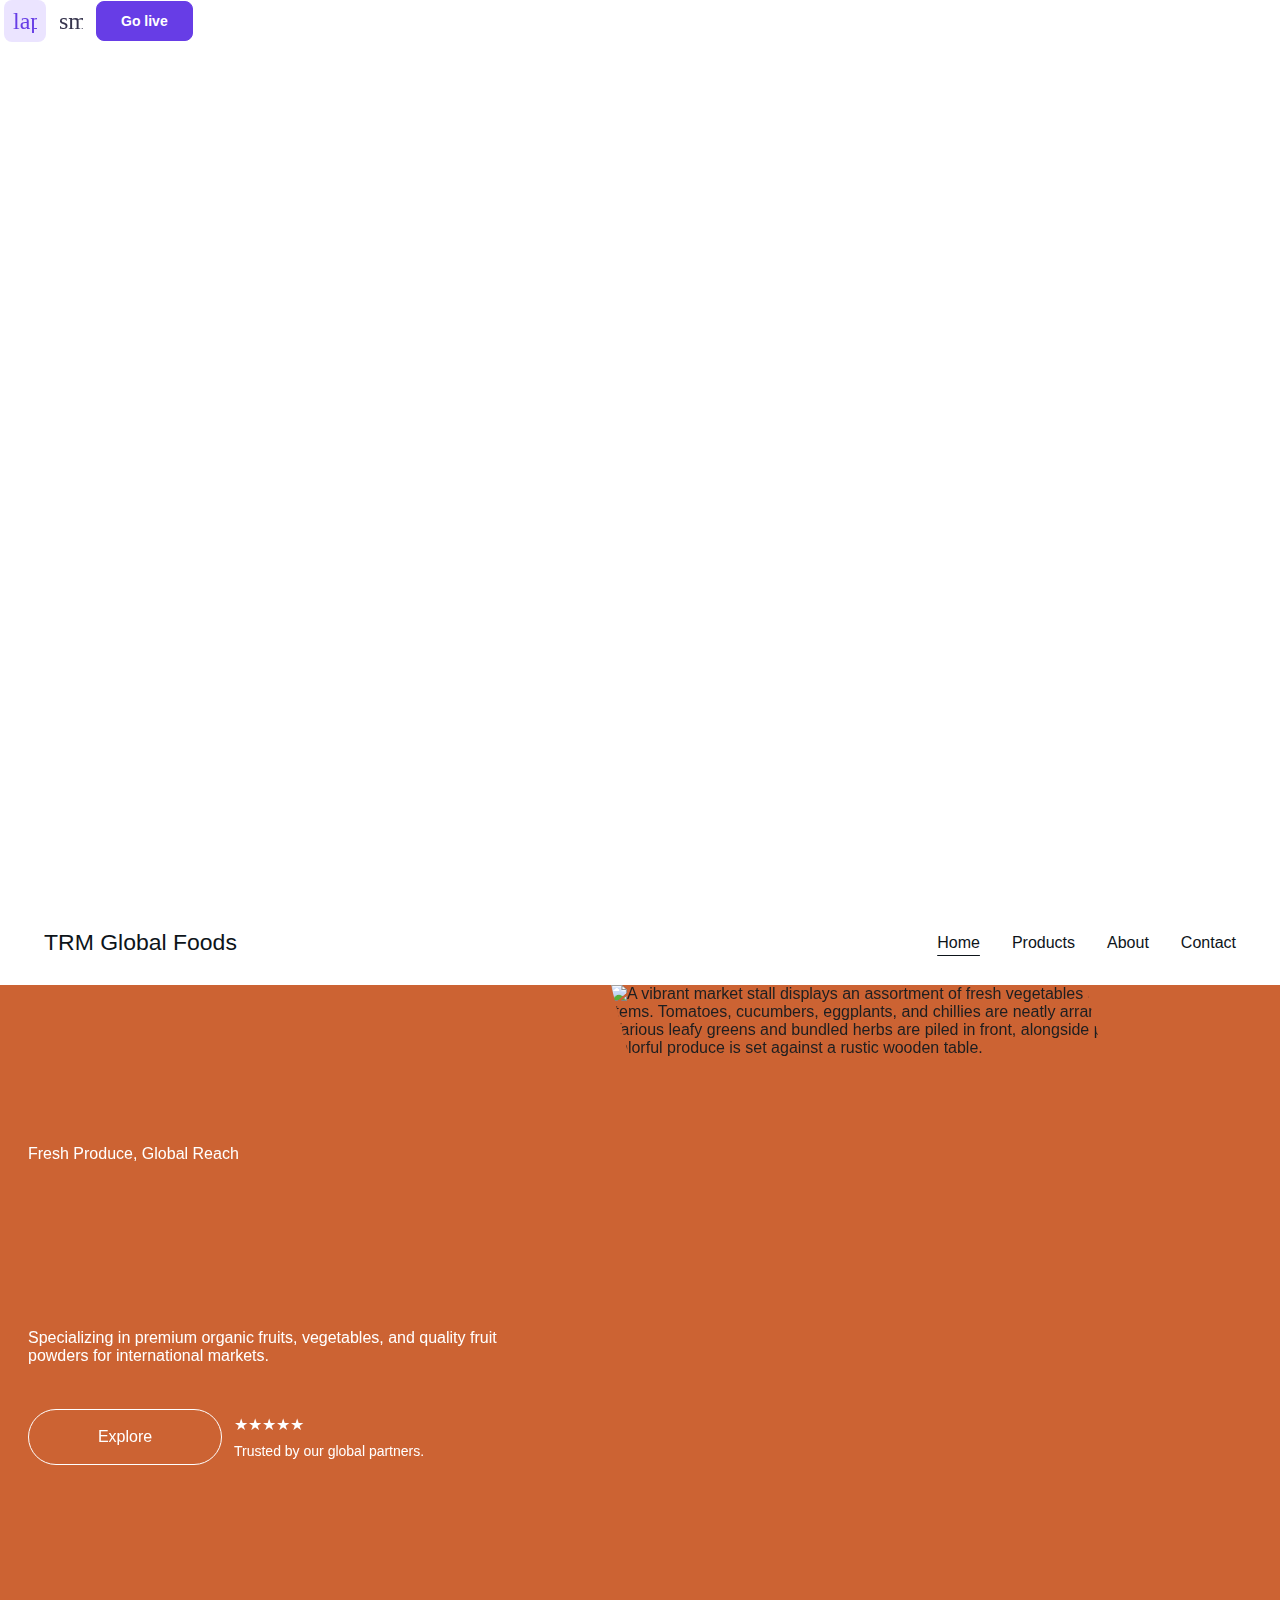
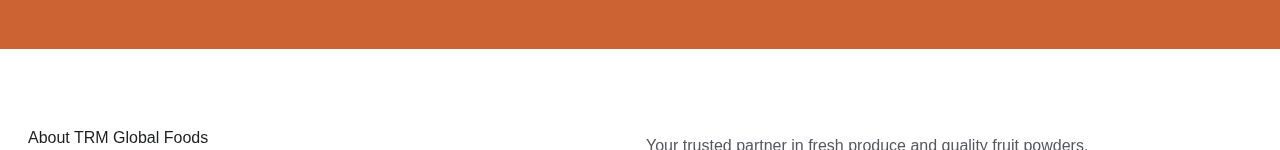
==== commit bef079da: "changes in index" ====
--- a/index.html
+++ b/index.html
@@ -132,7 +132,7 @@
     }
   </style>
 
-  <div id="app" data-v-app=""><div data-v-2fb70e1d="" class="app" data-portal="app" style="--h1-font-size: 64px; --h1-font-style: normal; --h1-font-family: var(--font-primary); --h1-font-weight: 600; --h1-line-height: 1.3; --h1-m-font-size: 40px; --h1-letter-spacing: 0; --h1-text-transform: none; --h1-text-decoration: none; --h2-font-size: 56px; --h2-font-style: normal; --h2-font-family: var(--font-primary); --h2-font-weight: 600; --h2-line-height: 1.3; --h2-m-font-size: 36px; --h2-letter-spacing: 0; --h2-text-transform: none; --h2-text-decoration: none; --h3-font-size: 48px; --h3-font-style: normal; --h3-font-family: var(--font-primary); --h3-font-weight: 600; --h3-line-height: 1.3; --h3-m-font-size: 32px; --h3-letter-spacing: 0; --h3-text-transform: none; --h3-text-decoration: none; --h4-font-size: 40px; --h4-font-style: normal; --h4-font-family: var(--font-primary); --h4-font-weight: 600; --h4-line-height: 1.3; --h4-m-font-size: 24px; --h4-letter-spacing: 0; --h4-text-transform: none; --h4-text-decoration: none; --h5-font-size: 26px; --h5-font-style: normal; --h5-font-family: var(--font-primary); --h5-font-weight: 600; --h5-line-height: 1.3; --h5-m-font-size: 20px; --h5-letter-spacing: 0; --h5-text-transform: none; --h5-text-decoration: none; --h6-font-size: 18px; --h6-font-style: normal; --h6-font-family: var(--font-primary); --h6-font-weight: 600; --h6-line-height: 1.3; --h6-m-font-size: 18px; --h6-letter-spacing: 0; --h6-text-transform: none; --h6-text-decoration: none; --body-font-size: 16px; --body-font-style: normal; --body-font-family: var(--font-secondary); --body-font-weight: 400; --body-line-height: 1.5; --body-m-font-size: 16px; --body-letter-spacing: normal; --body-text-transform: none; --body-text-decoration: none; --font-primary: &#39;Open Sans&#39;, sans-serif; --font-secondary: &#39;Open Sans&#39;, sans-serif; --nav-link-color: #0d141a; --nav-link-font-size: 16px; --nav-link-font-style: normal; --nav-link-color-hover: #0d141a; --nav-link-font-family: var(--font-secondary); --nav-link-font-weight: 400; --nav-link-line-height: 1.5; --nav-link-m-font-size: 16px; --nav-link-letter-spacing: normal; --nav-link-text-transform: none; --nav-link-text-decoration: none; --body-large-font-size: 18px; --body-large-font-style: normal; --body-large-font-family: var(--font-secondary); --body-large-font-weight: 400; --body-large-line-height: 1.5; --body-large-m-font-size: 18px; --body-large-letter-spacing: normal; --body-large-text-transform: none; --body-large-text-decoration: none; --body-small-font-size: 14px; --body-small-font-style: normal; --body-small-font-family: var(--font-secondary); --body-small-font-weight: 500; --body-small-line-height: 1.5; --body-small-m-font-size: 14px; --body-small-letter-spacing: normal; --body-small-text-transform: uppercase; --body-small-text-decoration: none; --grid-button-primary-font-size: 16px; --grid-button-primary-padding-x: 40px; --grid-button-primary-padding-y: 16px; --grid-button-primary-font-color: #ffffff; --grid-button-primary-font-style: normal; --grid-button-primary-font-family: var(--font-secondary); --grid-button-primary-font-weight: 400; --grid-button-primary-line-height: normal; --grid-button-primary-m-font-size: 16px; --grid-button-primary-m-padding-x: 36px; --grid-button-primary-m-padding-y: 14px; --grid-button-primary-box-shadow-x: 0px; --grid-button-primary-box-shadow-y: 0px; --grid-button-primary-border-radius: 999px; --grid-button-primary-letter-spacing: normal; --grid-button-primary-text-transform: none; --grid-button-primary-box-shadow-blur: 0px; --grid-button-primary-text-decoration: none; --grid-button-primary-background-color: rgb(0, 0, 0); --grid-button-primary-box-shadow-color: rgba(0, 0, 0, 0); --grid-button-primary-box-shadow-spread: 0px; --grid-button-primary-box-shadow-x-hover: 0px; --grid-button-primary-box-shadow-y-hover: 0px; --grid-button-primary-transition-duration: 0.2s; --grid-button-primary-box-shadow-blur-hover: 0px; --grid-button-primary-background-color-hover: rgb(29, 30, 32); --grid-button-primary-box-shadow-color-hover: 0px; --grid-button-primary-box-shadow-spread-hover: 0px; --grid-button-primary-transition-timing-function: ease; --grid-button-secondary-font-size: 16px; --grid-button-secondary-padding-x: 40px; --grid-button-secondary-padding-y: 16px; --grid-button-secondary-font-color: rgb(0, 0, 0); --grid-button-secondary-font-style: normal; --grid-button-secondary-font-family: var(--font-secondary); --grid-button-secondary-font-weight: 400; --grid-button-secondary-line-height: normal; --grid-button-secondary-m-font-size: 16px; --grid-button-secondary-m-padding-x: 36px; --grid-button-secondary-m-padding-y: 14px; --grid-button-secondary-box-shadow-x: 0px; --grid-button-secondary-box-shadow-y: 0px; --grid-button-secondary-border-radius: 999px; --grid-button-secondary-letter-spacing: normal; --grid-button-secondary-text-transform: none; --grid-button-secondary-box-shadow-blur: 0px; --grid-button-secondary-text-decoration: none; --grid-button-secondary-background-color: white; --grid-button-secondary-box-shadow-color: rgba(0, 0, 0, 0); --grid-button-secondary-box-shadow-spread: 0px; --grid-button-secondary-box-shadow-x-hover: 0px; --grid-button-secondary-box-shadow-y-hover: 0px; --grid-button-secondary-transition-duration: 0.2s; --grid-button-secondary-box-shadow-blur-hover: 0px; --grid-button-secondary-background-color-hover: rgb(240, 240, 240); --grid-button-secondary-box-shadow-color-hover: 0px; --grid-button-secondary-box-shadow-spread-hover: 0px; --grid-button-secondary-transition-timing-function: ease;"><div data-v-67e5bf47="" class="preview-header" style="--2e63eb56: 360px;"><div data-v-32ab7011="" data-v-67e5bf47="" class="builder-header builder-header--preview-mode page-layout__header page-layout__header--sticky" data-qa="builder-header-preview"><button data-v-531e56ea="" data-v-32ab7011="" class="hostinger-button hostinger-button-md hostinger-button-plain hostinger-button-plain--primary hostinger-button--icon-left margin-x-4" type="button" href="" data-qa="builder-preview-btn-backtoeditor"><span data-v-2110246a="" data-v-32ab7011="" class="icon material-symbols-rounded" data-qa="icon-chevron_left" style="--37637554: 0deg; --7a38e87c: 24px; --7a44bd78: 0; --64bfb938: 24; --cd293faa: var(--color-undefined);">chevron_left</span><div data-v-531e56ea="" class="hostinger-button__text"> Back to editor</div></button><div data-v-32ab7011="" class="builder-header__title"><h3 data-v-32ab7011="" class="text-bold-3 builder-header__preview-title">Preview mode</h3></div><div data-v-32ab7011="" class="builder-header__last-item"><div data-v-ed4d5cab="" data-v-32ab7011="" class="screen-toggle button-group"><button data-v-531e56ea="" data-v-ed4d5cab="" class="hostinger-button hostinger-button-md hostinger-button-plain hostinger-button-plain--primary screen-toggle__button screen-toggle__button--active" type="button" href="" title="Switch view" data-popper-reference="builder-header-btn-switchview" data-qa="builder-header-btn-switchview"><span data-v-2110246a="" data-v-ed4d5cab="" class="icon material-symbols-rounded" data-qa="icon-laptop_windows" style="--37637554: 0deg; --7a38e87c: 24px; --7a44bd78: 0; --64bfb938: 24; --cd293faa: var(--color-undefined);">laptop_windows</span><!----></button><button data-v-531e56ea="" data-v-ed4d5cab="" class="hostinger-button hostinger-button-md hostinger-button-plain hostinger-button-plain--primary screen-toggle__button" type="button" href="" data-popper-reference="builder-header-btn-switchview"><span data-v-2110246a="" data-v-ed4d5cab="" class="icon material-symbols-rounded" data-qa="icon-smartphone" style="--37637554: 0deg; --7a38e87c: 24px; --7a44bd78: 0; --64bfb938: 24; --cd293faa: var(--color-undefined);">smartphone</span><!----></button></div><div data-v-59aa1abb="" data-v-32ab7011="" class="publish" data-qa="builder-preview-btn-publish"><button data-v-531e56ea="" data-v-59aa1abb="" class="hostinger-button hostinger-button-md hostinger-button-contained hostinger-button-contained--primary publish__button" type="button" href="" data-popper-reference="builder-header-btn-publishsite" data-qa="builder-header-btn-publishsite"><div data-v-531e56ea="" class="hostinger-button__text"><div data-v-4528b4b9="" data-v-59aa1abb="" class="publish-button-content" data-qa="builder-header-text-publishsite"><span data-v-4528b4b9="">Go live</span></div></div></button><!----></div></div></div></div><div data-v-ef47eb3a="" data-v-67e5bf47="" class="preview site-preview" site-data="[object Object]" site-id="ALp7486Xo6tQa9Ge" style="--2e63eb56: 360px;"><div data-v-22aef05d="" data-v-ef47eb3a="" class="mobile-frame" style="--34f55531: 360px;"><div data-v-40eed7f0="" data-v-ef47eb3a="" data-portal="builder-preview" class="preview builder-preview"><main data-v-40eed7f0="" class="preview__content preview__content--is-preview-mode" data-qa="aibuilder-preview-content"><div data-v-40eed7f0="" class="sticky-trigger"></div><div data-v-40eed7f0="" class="top-blocks top-blocks--sticky"><!----><!----><div data-v-c026eb67="" data-v-40eed7f0="" class="block-header-provider-builder block-header-provider-builder--is-preview-mode"><header data-v-6a1ef1e7="" data-v-c026eb67="" class="block-header" id="header" backgroundcolorcontrast="rgb(224, 224, 224)" height="86" style="--nav-link-font-weight: 400; --nav-link-text-color: #0d141a; --nav-link-text-color-hover: #0d141a; --header-height-mobile: 90px; --width: 1240px; --padding-top: 30px; --padding: 30px 16px 30px 16px; --padding-right: 16px; --padding-bottom: 30px; --padding-left: 16px; --m-padding-top: 24px; --m-padding: 24px 16px 24px 16px; --m-padding-right: 16px; --m-padding-bottom: 24px; --m-padding-left: 16px; --logo-width: 193.0104217529297px; --cartIconSize: 24px; --link-spacing: 32px; --m-logo-width: 193.0104217529297px; --m-link-spacing: 20px; --element-spacing: 32px; --contrastBackgroundColor: rgb(224, 224, 224); --background-color: #ffffff;"><div data-v-6a1ef1e7="" class="background" style="--background-color: #ffffff;"></div><div data-v-a07a4ffe="" class="block-header-layout-desktop block-header-layout-desktop--desktop-1" style="--7708d8d2: min-content auto; --a54fb50e: 0px;"><a data-v-7d84e8d8="" data-v-6a1ef1e7="" class="block-header-logo block-header__logo" href="https://builder.hostinger.com/" style="--12ae7940: 193.0104217529297px; --2951b4ed: 25.33333396911621px; --31149d1f: 193.0104217529297px; --509fe624: 25.33333396911621px;"><img data-v-7d84e8d8="" class="block-header-logo__image" src="./TRM Global Foods_ Fresh Produce and Quality Fruit Powders _ Hostinger Website Builder_files/ai-logo-Y4Lxel7OjbTQlXvj.svg" alt="TRM Global Foods logo" data-qa="builder-siteheader-img-logo"></a><nav data-v-6a1ef1e7="" class="block-header__nav"><ul data-v-6a1ef1e7="" class="block-header__nav-links" data-qa="builder-siteheader-emptyspace"><li data-v-6773ab13="" data-v-6a1ef1e7="" class="block-header-item"><label data-v-6773ab13="" class="block-header-item__label"><!----><div data-v-5a96fcab="" data-v-6773ab13="" class="item-content-wrapper item-content-wrapper--active block-header-item__item" aria-haspopup="false" data-qa="navigation-item-home"><a data-v-5a96fcab="" class="item-content" href="https://builder.hostinger.com/" data-qa="navigationblock-page-active-home">Home</a><!----></div><!----></label></li><li data-v-6773ab13="" data-v-6a1ef1e7="" class="block-header-item"><label data-v-6773ab13="" class="block-header-item__label"><!----><div data-v-5a96fcab="" data-v-6773ab13="" class="item-content-wrapper block-header-item__item" aria-haspopup="false" data-qa="navigation-item-products"><a data-v-5a96fcab="" class="item-content" href="https://builder.hostinger.com/products" data-qa="navigationblock-page-products">Products</a><!----></div><!----></label></li><li data-v-6773ab13="" data-v-6a1ef1e7="" class="block-header-item"><label data-v-6773ab13="" class="block-header-item__label"><!----><div data-v-5a96fcab="" data-v-6773ab13="" class="item-content-wrapper block-header-item__item" aria-haspopup="false" data-qa="navigation-item-about"><a data-v-5a96fcab="" class="item-content" href="https://builder.hostinger.com/about" data-qa="navigationblock-page-about">About</a><!----></div><!----></label></li><li data-v-6773ab13="" data-v-6a1ef1e7="" class="block-header-item"><label data-v-6773ab13="" class="block-header-item__label"><!----><div data-v-5a96fcab="" data-v-6773ab13="" class="item-content-wrapper block-header-item__item" aria-haspopup="false" data-qa="navigation-item-contact"><a data-v-5a96fcab="" class="item-content" href="https://builder.hostinger.com/contact" data-qa="navigationblock-page-contact">Contact</a><!----></div><!----></label></li></ul></nav></div><div data-v-a07a4ffe="" class="block-header-layout-mobile block-header-layout-mobile--mobile-1" style="--7708d8d2: min-content auto; --a54fb50e: 0px;"><a data-v-7d84e8d8="" data-v-6a1ef1e7="" class="block-header-logo block-header__logo" href="https://builder.hostinger.com/" style="--12ae7940: 193.0104217529297px; --2951b4ed: 25.33333396911621px; --31149d1f: 193.0104217529297px; --509fe624: 25.33333396911621px;"><img data-v-7d84e8d8="" class="block-header-logo__image" src="./TRM Global Foods_ Fresh Produce and Quality Fruit Powders _ Hostinger Website Builder_files/ai-logo-Y4Lxel7OjbTQlXvj.svg" alt="TRM Global Foods logo" data-qa="builder-siteheader-img-logo"></a><button data-v-ccf9b649="" data-v-6a1ef1e7="" type="button" class="burger block-header__hamburger-menu" title="Menu" data-qa="builder-siteheader-btn-hamburger" style="--165ebbac: var(--nav-link-text-color);"><span data-v-ccf9b649="" class="burger__bun"></span><span data-v-ccf9b649="" class="burger__meat"></span><span data-v-ccf9b649="" class="burger__bun"></span></button><div data-v-a07a4ffe="" class="block-header-layout-mobile__dropdown block-header-layout-mobile__dropdown--link-align-right"><nav data-v-6a1ef1e7="" class="block-header__nav"><ul data-v-6a1ef1e7="" class="block-header__nav-links" data-qa="builder-siteheader-emptyspace"><li data-v-6773ab13="" data-v-6a1ef1e7="" class="block-header-item"><label data-v-6773ab13="" class="block-header-item__label"><!----><div data-v-5a96fcab="" data-v-6773ab13="" class="item-content-wrapper item-content-wrapper--active block-header-item__item" aria-haspopup="false" data-qa="navigation-item-home"><a data-v-5a96fcab="" class="item-content" href="https://builder.hostinger.com/" data-qa="navigationblock-page-active-home">Home</a><!----></div><!----></label></li><li data-v-6773ab13="" data-v-6a1ef1e7="" class="block-header-item"><label data-v-6773ab13="" class="block-header-item__label"><!----><div data-v-5a96fcab="" data-v-6773ab13="" class="item-content-wrapper block-header-item__item" aria-haspopup="false" data-qa="navigation-item-products"><a data-v-5a96fcab="" class="item-content" href="https://builder.hostinger.com/products" data-qa="navigationblock-page-products">Products</a><!----></div><!----></label></li><li data-v-6773ab13="" data-v-6a1ef1e7="" class="block-header-item"><label data-v-6773ab13="" class="block-header-item__label"><!----><div data-v-5a96fcab="" data-v-6773ab13="" class="item-content-wrapper block-header-item__item" aria-haspopup="false" data-qa="navigation-item-about"><a data-v-5a96fcab="" class="item-content" href="https://builder.hostinger.com/about" data-qa="navigationblock-page-about">About</a><!----></div><!----></label></li><li data-v-6773ab13="" data-v-6a1ef1e7="" class="block-header-item"><label data-v-6773ab13="" class="block-header-item__label"><!----><div data-v-5a96fcab="" data-v-6773ab13="" class="item-content-wrapper block-header-item__item" aria-haspopup="false" data-qa="navigation-item-contact"><a data-v-5a96fcab="" class="item-content" href="https://builder.hostinger.com/contact" data-qa="navigationblock-page-contact">Contact</a><!----></div><!----></label></li></ul></nav></div></div></header><!----></div></div><!----><div data-v-40eed7f0="" class="blocks"><section data-v-6d363a5e="" data-v-40eed7f0="" class="block block--desktop-first-visible block--mobile-first-visible transition transition--undefined" data-block-id="ai-vf4Hbf" data-qa="builder-section-0" style="--block-padding-top: 16px; --block-padding: 16px 0 16px 0; --block-padding-right: 0; --block-padding-bottom: 16px; --block-padding-left: 0; --m-block-padding: 16px; --4a420933: fit-content; --52dc2522: 0px;"><div data-v-6d363a5e="" class="block-background block__background transition-with-bg" style="--32728094: 85%; --34275933: 85%; --09dd1150: linear-gradient(135deg, #CC6333, #CC6333); --22aea98d: 15%; --601455db: center; --4f04ad46: false;"><!----><!----><!----></div><!----><div data-v-64496f08="" class="block-layout-container"><div data-v-64496f08="" class="block-layout block-layout--layout block-layout" data-block-ref="ai-vf4Hbf" style="--m-grid-template-rows: 80px 104px 16px 72px 32px 56px 24px 24px 24px 48px 304px 0px; --t-grid-template-rows: 80px 104px 16px 72px 32px 56px 24px 24px 24px 48px 304px 1fr; --small-desktop-grid-template-rows: 160px 166px 18px 48px 32px 6px 24px 3px 18px 5px 184px 0px; --grid-template-rows: 160px 166px 18px 48px 32px 6px 24px 3px 18px 5px 184px 1fr; --m-grid-template-columns: 76px 176px 76px; --grid-template-columns: 194px 12px 297px 80px 23px 618px; --m-block-min-height: auto; --t-block-min-height: 784px; --small-desktop-block-min-height: auto; --block-min-height: 664px; --5984c540: 1224px; --7876a9fc: 360px; --99b818f8: 0 16px; --65d23848: 0 16px;"><!----><!----><!----><div data-v-02fdc01e="" data-v-64496f08="" class="drag-box" data-element-ref="ai-vf4Hbf-drag-box" style="display: none; --0cc6db7c: 0px; --7a17487c: 0px; --33ff2fb3: 0px; --70b9b9bc: 0px;"></div><div data-v-f7c41824="" data-v-64496f08="" class="layout-element layout-element--layout layout-element layout-element--is-preview-mode transition transition--slide block-layout__element" data-element-id="ai-Riwiz9" data-qa="gridtextbox:ai-riwiz9" style="--text: left; --align: flex-start; --m-text: center; --justify: flex-start; --m-element-margin: 0 0 16px 0; --z-index: 1; --grid-row: 2/3; --grid-column: 1/6; --m-grid-row: 2/3; --m-grid-column: 1/4;" data-animation-state="active"><!----><div class="text-box notranslate layout-element__component layout-element__component--GridTextBox" data-element-ref="ai-Riwiz9" data-qa="builder-gridelement-gridtextbox" style="--e4116cd0: break-spaces; --dc01974c: break-spaces;"><div data-v-ed7af900=""><div data-v-ed7af900="" class="pointer-events-none"><h1 style="color: #ffffff" dir="auto">Fresh Produce, Global Reach</h1></div><!----></div></div><!----><!----></div><div data-v-f7c41824="" data-v-64496f08="" class="layout-element layout-element--layout layout-element layout-element--is-preview-mode transition transition--slide block-layout__element" data-element-id="ai-6-x6Vy" data-qa="gridtextbox:ai-6-x6vy" style="--text: left; --align: flex-start; --m-text: center; --justify: flex-start; --m-element-margin: 0 0 16px 0; --z-index: 2; --grid-row: 4/5; --grid-column: 1/4; --m-grid-row: 4/5; --m-grid-column: 1/4;" data-animation-state="active"><!----><div class="text-box notranslate layout-element__component layout-element__component--GridTextBox" data-element-ref="ai-6-x6Vy" data-qa="builder-gridelement-gridtextbox" style="--e4116cd0: break-spaces; --dc01974c: break-spaces;"><div data-v-ed7af900=""><div data-v-ed7af900="" class="pointer-events-none"><p class="body" style="color: #ffffff" dir="auto">Specializing in premium organic fruits, vegetables, and quality fruit powders for international markets.</p></div><!----></div></div><!----><!----></div><div data-v-f7c41824="" data-v-64496f08="" class="layout-element layout-element--layout layout-element layout-element--is-preview-mode transition transition--slide transition--root-hidden block-layout__element" data-element-id="ai-laHQ0v" data-qa="gridimage:ai-lahq0v" style="--align: center; --justify: center; --m-element-margin: 0 0 16px 0; --z-index: 3; --grid-row: 1/12; --grid-column: 5/7; --m-grid-row: 11/12; --m-grid-column: 1/4;"><!----><div data-v-e7628ce9="" data-v-447b741b="" title="A vibrant market stall displays an assortment of fresh vegetables and packaged food items. Tomatoes, cucumbers, eggplants, and chillies are neatly arranged on blue trays. Various leafy greens and bundled herbs are piled in front, alongside packaged corn. The colorful produce is set against a rustic wooden table." class="image image--grid loaded image layout-element__component layout-element__component--GridImage" data-selector="data-image" data-animation-role="image" data-element-ref="ai-laHQ0v" data-qa="grid-image" style="--90e8336e: url(&#39;data:image/svg+xml,&lt;svg xmlns=&quot;http://www.w3.org/2000/svg&quot; width=&quot;100%&quot; height=&quot;100%&quot; preserveAspectRatio=&quot;none&quot; viewBox=&quot;0 0 200 200&quot; fill=&quot;none&quot;&gt;&lt;path fill-rule=&quot;evenodd&quot; clip-rule=&quot;evenodd&quot; d=&quot;M148 0H0L52 200H200L148 0Z&quot; fill=&quot;%23727586&quot;/&gt;&lt;/svg&gt;&#39;); --9c00fd5c: 100%; --09ad0563: 100%; --5de16d65: 100%; --4beec8a0: auto;" data-animation-state="active"><img data-v-e7628ce9="" alt="A vibrant market stall displays an assortment of fresh vegetables and packaged food items. Tomatoes, cucumbers, eggplants, and chillies are neatly arranged on blue trays. Various leafy greens and bundled herbs are piled in front, alongside packaged corn. The colorful produce is set against a rustic wooden table." src="./TRM Global Foods_ Fresh Produce and Quality Fruit Powders _ Hostinger Website Builder_files/photo-1696336099739-4efdc59d8739" srcset="https://images.unsplash.com/photo-1696336099739-4efdc59d8739?auto=format&amp;fit=clip&amp;w=360&amp;h=664 360w,https://images.unsplash.com/photo-1696336099739-4efdc59d8739?auto=format&amp;fit=clip&amp;w=720&amp;h=664 720w,https://images.unsplash.com/photo-1696336099739-4efdc59d8739?auto=format&amp;fit=clip&amp;w=945&amp;h=664 945w,https://images.unsplash.com/photo-1696336099739-4efdc59d8739?auto=format&amp;fit=clip&amp;w=1080&amp;h=664 1080w,https://images.unsplash.com/photo-1696336099739-4efdc59d8739?auto=format&amp;fit=clip&amp;w=1440&amp;h=664 1440w,https://images.unsplash.com/photo-1696336099739-4efdc59d8739?auto=format&amp;fit=clip&amp;w=2880&amp;h=664 2880w,https://images.unsplash.com/photo-1696336099739-4efdc59d8739?auto=format&amp;fit=clip&amp;w=1920&amp;h=664 1920w,https://images.unsplash.com/photo-1696336099739-4efdc59d8739?auto=format&amp;fit=clip&amp;w=3840&amp;h=664 3840w" sizes="(min-width: 920px) 641px, calc(100vw - 0px)" height="0" width="0" loading="eager" class="image__image" data-qa="builder-gridelement-gridimage"></div><!----><!----><!----><!----></div><div data-v-f7c41824="" data-v-64496f08="" class="layout-element layout-element--layout layout-element layout-element--is-preview-mode transition transition--slide block-layout__element" data-element-id="ai--swiPE" data-qa="gridtextbox:ai--swipe" style="--text: left; --align: flex-start; --m-text: center; --justify: flex-start; --m-element-margin: 0 0 16px 0; --z-index: 4; --grid-row: 9/10; --grid-column: 3/4; --m-grid-row: 9/10; --m-grid-column: 1/4;" data-animation-state="active"><!----><div class="text-box notranslate layout-element__component layout-element__component--GridTextBox" data-element-ref="ai--swiPE" data-qa="builder-gridelement-gridtextbox" style="--e4116cd0: break-spaces; --dc01974c: break-spaces;"><div data-v-ed7af900=""><div data-v-ed7af900="" class="pointer-events-none"><p class="body" style="color: #ffffff; --lineHeightDesktop: 1.3; --fontSizeDesktop: 14px" dir="auto">Trusted by our global partners.</p></div><!----></div></div><!----><!----></div><div data-v-f7c41824="" data-v-64496f08="" class="layout-element layout-element--layout layout-element layout-element--is-preview-mode transition transition--slide block-layout__element" data-element-id="ai-Tcw7xU" data-qa="gridbutton:ai-tcw7xu" style="--align: center; --justify: center; --m-element-margin: 0 0 16px 0; --z-index: 5; --grid-row: 6/11; --grid-column: 1/2; --m-grid-row: 6/7; --m-grid-column: 2/3;" data-animation-state="active"><!----><a data-v-4a176f12="" disabled="false" target="_blank" rel="nofollow" class="grid-button grid-button--primary layout-element__component layout-element__component--GridButton" aria-hidden="false" data-element-ref="ai-Tcw7xU" data-qa="builder-gridelement-gridbutton" style="--font-size-desktop: 16px; --font-weight: 500; --border-radius: 28px; --border-width: 1px; --background-color: rgba(255, 255, 255, 0); --font-color: #ffffff; --border-color: #ffffff; --background-color-hover: rgba(255, 255, 255, 0); --font-color-hover: #ffffff; --border-color-hover: #ffffff; --m-height: 100%; --m-width: 100%;">Explore</a><!----><!----></div><div data-v-f7c41824="" data-v-64496f08="" class="layout-element layout-element--layout layout-element layout-element--is-preview-mode transition transition--slide block-layout__element" data-element-id="ai-rv0R3h" data-qa="gridtextbox:ai-rv0r3h" style="--text: left; --align: flex-start; --m-text: center; --justify: flex-start; --m-element-margin: 0 0 16px 0; --z-index: 6; --grid-row: 7/8; --grid-column: 3/4; --m-grid-row: 8/9; --m-grid-column: 1/4;" data-animation-state="active"><!----><div class="text-box notranslate layout-element__component layout-element__component--GridTextBox" data-element-ref="ai-rv0R3h" data-qa="builder-gridelement-gridtextbox" style="--e4116cd0: break-spaces; --dc01974c: break-spaces;"><div data-v-ed7af900=""><div data-v-ed7af900="" class="pointer-events-none"><p class="body" style="color: #ffffff" dir="auto">★★★★★</p></div><!----></div></div><!----><!----></div></div></div><!----><!----></section><section data-v-6d363a5e="" data-v-40eed7f0="" class="block transition transition--undefined" data-block-id="ai-9mvgx1" data-qa="builder-section-1" style="--block-padding-top: 16px; --block-padding: 16px 0 16px 0; --block-padding-right: 0; --block-padding-bottom: 16px; --block-padding-left: 0; --m-block-padding: 16px; --4a420933: fit-content; --52dc2522: 0px;"><div data-v-6d363a5e="" class="block-background block-background--fixed block__background transition-with-bg" style="--32728094: 85%; --34275933: 85%; --09dd1150: #ffffff; --22aea98d: 15%; --601455db: center; --4f04ad46: false;"><!----><!----><!----></div><!----><div data-v-64496f08="" class="block-layout-container"><div data-v-64496f08="" class="block-layout block-layout--layout block-layout" data-block-ref="ai-9mvgx1" style="--m-grid-template-rows: 40px 83px 21px 144px 27px 42px 24px 19px 42px 24px 57px 224px 39px; --t-grid-template-rows: 40px 83px 21px 144px 27px 42px 24px 19px 42px 24px 57px 224px 1fr; --small-desktop-grid-template-rows: 80px 8px 72px 40px 5px 57px 24px 71px 424px 80px; --grid-template-rows: 80px 8px 72px 40px 5px 57px 24px 71px 424px 1fr; --m-grid-template-columns: 328px; --grid-template-columns: 503px 115px 194px 12px 194px 103px 103px; --m-block-min-height: auto; --t-block-min-height: 786px; --small-desktop-block-min-height: auto; --block-min-height: 861px; --5984c540: 1224px; --7876a9fc: 360px; --99b818f8: 0 16px; --65d23848: 0 16px;"><!----><!----><!----><div data-v-02fdc01e="" data-v-64496f08="" class="drag-box" data-element-ref="ai-9mvgx1-drag-box" style="display: none; --0cc6db7c: 0px; --7a17487c: 0px; --33ff2fb3: 0px; --70b9b9bc: 0px;"></div><div data-v-f7c41824="" data-v-64496f08="" class="layout-element layout-element--layout layout-element layout-element--is-preview-mode transition transition--slide block-layout__element" data-element-id="ai-nwe_my" data-qa="gridtextbox:ai-nwe_my" style="--text: left; --align: flex-start; --justify: flex-start; --m-element-margin: 0 0 16px 0; --z-index: 1; --grid-row: 2/6; --grid-column: 1/2; --m-grid-row: 2/3; --m-grid-column: 1/2;" data-animation-state="active"><!----><div class="text-box notranslate layout-element__component layout-element__component--GridTextBox" data-element-ref="ai-nwe_my" data-qa="builder-gridelement-gridtextbox" style="--e4116cd0: break-spaces; --dc01974c: break-spaces;"><div data-v-ed7af900=""><div data-v-ed7af900="" class="pointer-events-none"><h3 style="" dir="auto">About TRM Global Foods</h3></div><!----></div></div><!----><!----></div><div data-v-f7c41824="" data-v-64496f08="" class="layout-element layout-element--layout layout-element layout-element--is-preview-mode transition transition--slide block-layout__element" data-element-id="ai-Cyrcfu" data-qa="gridtextbox:ai-cyrcfu" style="--text: left; --align: flex-start; --justify: flex-start; --m-element-margin: 0 0 16px 0; --z-index: 2; --grid-row: 3/4; --grid-column: 3/7; --m-grid-row: 4/5; --m-grid-column: 1/2;" data-animation-state="active"><!----><div class="text-box notranslate layout-element__component layout-element__component--GridTextBox" data-element-ref="ai-Cyrcfu" data-qa="builder-gridelement-gridtextbox" style="--e4116cd0: break-spaces; --dc01974c: break-spaces;"><div data-v-ed7af900=""><div data-v-ed7af900="" class="pointer-events-none"><p class="body" style="color: rgb(86, 88, 94)" dir="auto">Your trusted partner in fresh produce and quality fruit powders, dedicated to sourcing and exporting premium organic products worldwide.</p></div><!----></div></div><!----><!----></div><div data-v-f7c41824="" data-v-64496f08="" class="layout-element layout-element--layout layout-element layout-element--is-preview-mode transition transition--slide transition--root-hidden block-layout__element" data-element-id="ai-uxDQA9" data-qa="gridimage:ai-uxdqa9" style="--align: center; --justify: center; --m-element-margin: 0 0 16px 0; --z-index: 3; --grid-row: 9/10; --grid-column: 1/8; --m-grid-row: 12/13; --m-grid-column: 1/2;"><!----><div data-v-e7628ce9="" data-v-447b741b="" title="A variety of fresh vegetables and fruits are arranged in white plastic trays on a wooden surface. The produce includes green peppers, tomatoes, cucumbers, and possibly oranges or kumquats. Each tray is wrapped in clear plastic, and there are leaves placed around some of the trays, adding a rustic touch to the display." class="image image--grid loaded image layout-element__component layout-element__component--GridImage" data-selector="data-image" data-animation-role="image" data-element-ref="ai-uxDQA9" data-qa="grid-image" style="--f177488a: 20px; --9c00fd5c: 100%; --09ad0563: 100%; --7cc1e967: 20px; --5de16d65: 100%; --4beec8a0: auto;" data-animation-state="active"><img data-v-e7628ce9="" alt="A variety of fresh vegetables and fruits are arranged in white plastic trays on a wooden surface. The produce includes green peppers, tomatoes, cucumbers, and possibly oranges or kumquats. Each tray is wrapped in clear plastic, and there are leaves placed around some of the trays, adding a rustic touch to the display." src="./TRM Global Foods_ Fresh Produce and Quality Fruit Powders _ Hostinger Website Builder_files/photo-1642164743993-aa5a6315d00a" srcset="https://images.unsplash.com/photo-1642164743993-aa5a6315d00a?auto=format&amp;fit=clip&amp;w=328 328w,https://images.unsplash.com/photo-1642164743993-aa5a6315d00a?auto=format&amp;fit=clip&amp;w=656 656w,https://images.unsplash.com/photo-1642164743993-aa5a6315d00a?auto=format&amp;fit=clip&amp;w=861 861w,https://images.unsplash.com/photo-1642164743993-aa5a6315d00a?auto=format&amp;fit=clip&amp;w=984 984w,https://images.unsplash.com/photo-1642164743993-aa5a6315d00a?auto=format&amp;fit=clip&amp;w=1224 1224w,https://images.unsplash.com/photo-1642164743993-aa5a6315d00a?auto=format&amp;fit=clip&amp;w=2448 2448w" sizes="(min-width: 920px) 1224px, calc(100vw - 0px)" height="0" width="0" loading="eager" class="image__image" data-qa="builder-gridelement-gridimage"></div><!----><!----><!----><!----></div><div data-v-f7c41824="" data-v-64496f08="" class="layout-element layout-element--layout layout-element layout-element--is-preview-mode transition transition--slide block-layout__element" data-element-id="ai-wTPH-3" data-qa="gridtextbox:ai-wtph-3" style="--text: left; --align: flex-start; --justify: flex-start; --m-element-margin: 0 0 16px 0; --z-index: 4; --grid-row: 5/7; --grid-column: 3/4; --m-grid-row: 6/7; --m-grid-column: 1/2;" data-animation-state="active"><!----><div class="text-box notranslate layout-element__component layout-element__component--GridTextBox" data-element-ref="ai-wTPH-3" data-qa="builder-gridelement-gridtextbox" style="--e4116cd0: break-spaces; --dc01974c: break-spaces;"><div data-v-ed7af900=""><div data-v-ed7af900="" class="pointer-events-none"><h3 style="color: #CC6333" dir="auto">150+</h3></div><!----></div></div><!----><!----></div><div data-v-f7c41824="" data-v-64496f08="" class="layout-element layout-element--layout layout-element layout-element--is-preview-mode transition transition--slide block-layout__element" data-element-id="ai-EcErHN" data-qa="gridtextbox:ai-ecerhn" style="--text: left; --align: flex-start; --justify: flex-start; --m-element-margin: 0 0 16px 0; --z-index: 5; --grid-row: 5/7; --grid-column: 5/6; --m-grid-row: 9/10; --m-grid-column: 1/2;" data-animation-state="active"><!----><div class="text-box notranslate layout-element__component layout-element__component--GridTextBox" data-element-ref="ai-EcErHN" data-qa="builder-gridelement-gridtextbox" style="--e4116cd0: break-spaces; --dc01974c: break-spaces;"><div data-v-ed7af900=""><div data-v-ed7af900="" class="pointer-events-none"><h3 style="color: #CC6333" dir="auto">15</h3></div><!----></div></div><!----><!----></div><div data-v-f7c41824="" data-v-64496f08="" class="layout-element layout-element--layout layout-element layout-element--is-preview-mode transition transition--slide block-layout__element" data-element-id="ai-E5mM1l" data-qa="gridtextbox:ai-e5mm1l" style="--text: left; --align: flex-start; --justify: flex-start; --m-element-margin: 0 0 16px 0; --z-index: 6; --grid-row: 7/8; --grid-column: 5/6; --m-grid-row: 10/11; --m-grid-column: 1/2;" data-animation-state="active"><!----><div class="text-box notranslate layout-element__component layout-element__component--GridTextBox" data-element-ref="ai-E5mM1l" data-qa="builder-gridelement-gridtextbox" style="--e4116cd0: break-spaces; --dc01974c: break-spaces;"><div data-v-ed7af900=""><div data-v-ed7af900="" class="pointer-events-none"><p class="body" style="color: rgb(86, 88, 94)" dir="auto">Trusted by many</p></div><!----></div></div><!----><!----></div><div data-v-f7c41824="" data-v-64496f08="" class="layout-element layout-element--layout layout-element layout-element--is-preview-mode transition transition--slide block-layout__element" data-element-id="ai-5OEBpS" data-qa="gridtextbox:ai-5oebps" style="--text: left; --align: flex-start; --justify: flex-start; --m-element-margin: 0 0 16px 0; --z-index: 7; --grid-row: 7/8; --grid-column: 3/4; --m-grid-row: 7/8; --m-grid-column: 1/2;" data-animation-state="active"><!----><div class="text-box notranslate layout-element__component layout-element__component--GridTextBox" data-element-ref="ai-5OEBpS" data-qa="builder-gridelement-gridtextbox" style="--e4116cd0: break-spaces; --dc01974c: break-spaces;"><div data-v-ed7af900=""><div data-v-ed7af900="" class="pointer-events-none"><p class="body" style="color: rgb(86, 88, 94)" dir="auto">Quality assured</p></div><!----></div></div><!----><!----></div></div></div><!----><!----></section><section data-v-6d363a5e="" data-v-40eed7f0="" class="block transition transition--undefined" data-block-id="ai-cbLrw0" data-qa="builder-section-2" style="--block-padding-top: 16px; --block-padding: 16px 0 16px 0; --block-padding-right: 0; --block-padding-bottom: 16px; --block-padding-left: 0; --m-block-padding: 16px; --4a420933: fit-content; --52dc2522: 0px;"><div data-v-6d363a5e="" class="block-background block-background--fixed block__background transition-with-bg" style="--32728094: 85%; --34275933: 85%; --09dd1150: #ffffff; --22aea98d: 15%; --601455db: center; --4f04ad46: false;"><!----><!----><!----></div><!----><div data-v-64496f08="" class="block-layout-container"><div data-v-64496f08="" class="block-layout block-layout--layout block-layout" data-block-ref="ai-cbLrw0" style="--m-grid-template-rows: 40px 83px 22px 72px 36px 40px 23px 16px 96px 41px 240px 35px 40px 23px 16px 96px 41px 1px 240px 44px; --t-grid-template-rows: 40px 83px 22px 72px 36px 40px 23px 16px 96px 41px 240px 35px 40px 23px 16px 96px 41px 1px 240px 1fr; --small-desktop-grid-template-rows: 80px 62px 19px 48px 77px 40px 23px 13px 48px 76px 344px 90px; --grid-template-rows: 80px 62px 19px 48px 77px 40px 23px 13px 48px 76px 344px 1fr; --m-grid-template-columns: 17px 1px 293px 17px; --grid-template-columns: 55px 254px 194px 103px 12px 55px 242px 206px 103px; --m-block-min-height: auto; --t-block-min-height: 1245px; --small-desktop-block-min-height: auto; --block-min-height: 920px; --5984c540: 1224px; --7876a9fc: 360px; --99b818f8: 0 16px; --65d23848: 0 16px;"><!----><!----><!----><div data-v-02fdc01e="" data-v-64496f08="" class="drag-box" data-element-ref="ai-cbLrw0-drag-box" style="display: none; --0cc6db7c: 0px; --7a17487c: 0px; --33ff2fb3: 0px; --70b9b9bc: 0px;"></div><div data-v-f7c41824="" data-v-64496f08="" class="layout-element layout-element--layout layout-element layout-element--is-preview-mode transition transition--slide block-layout__element" data-element-id="ai-avg15p" data-qa="gridtextbox:ai-avg15p" style="--text: center; --align: flex-start; --justify: flex-start; --m-element-margin: 0 0 16px 0; --z-index: 2; --grid-row: 2/3; --grid-column: 1/10; --m-grid-row: 2/3; --m-grid-column: 1/5;" data-animation-state="active"><!----><div class="text-box notranslate layout-element__component layout-element__component--GridTextBox" data-element-ref="ai-avg15p" data-qa="builder-gridelement-gridtextbox" style="--e4116cd0: break-spaces; --dc01974c: break-spaces;"><div data-v-ed7af900=""><div data-v-ed7af900="" class="pointer-events-none"><h3 style="" dir="auto">Quality Produce Solutions</h3></div><!----></div></div><!----><!----></div><div data-v-f7c41824="" data-v-64496f08="" class="layout-element layout-element--layout layout-element layout-element--is-preview-mode transition transition--slide block-layout__element" data-element-id="ai-2tPita" data-qa="gridtextbox:ai-2tpita" style="--text: center; --align: flex-start; --justify: flex-start; --m-element-margin: 0 0 16px 0; --z-index: 3; --grid-row: 4/5; --grid-column: 3/8; --m-grid-row: 4/5; --m-grid-column: 1/5;" data-animation-state="active"><!----><div class="text-box notranslate layout-element__component layout-element__component--GridTextBox" data-element-ref="ai-2tPita" data-qa="builder-gridelement-gridtextbox" style="--e4116cd0: break-spaces; --dc01974c: break-spaces;"><div data-v-ed7af900=""><div data-v-ed7af900="" class="pointer-events-none"><p class="body" style="color: rgb(86, 88, 94)" dir="auto">Fresh vegetables and fruits, imported and exported globally with a focus on quality and freshness.</p></div><!----></div></div><!----><!----></div><div data-v-f7c41824="" data-v-64496f08="" class="layout-element layout-element--layout layout-element layout-element--is-preview-mode transition transition--slide block-layout__element" data-element-id="ai-YTCtoD" data-qa="gridshape:ai-ytctod" style="--z-index: 1; --grid-row: 6/12; --grid-column: 1/5; --m-grid-row: 6/11; --m-grid-column: 1/5;" data-animation-state="active"><!----><div class="grid-shape layout-element__component layout-element__component--GridShape" data-element-ref="ai-YTCtoD" style="--shape-color: #FFEACC;"><svg xmlns="http://www.w3.org/2000/svg" stroke="none" fill="none" viewBox="0 0 80 80" preserveAspectRatio="none"><path d="M0 0H80V80H0V0Z"></path></svg></div><!----><!----></div><div data-v-f7c41824="" data-v-64496f08="" class="layout-element layout-element--layout layout-element layout-element--is-preview-mode transition transition--slide block-layout__element" data-element-id="ai-eXXY26" data-qa="gridshape:ai-exxy26" style="--z-index: 4; --grid-row: 6/12; --grid-column: 6/10; --m-grid-row: 13/18; --m-grid-column: 1/5;" data-animation-state="active"><!----><div class="grid-shape layout-element__component layout-element__component--GridShape" data-element-ref="ai-eXXY26" style="--shape-color: #FFEACC;"><svg xmlns="http://www.w3.org/2000/svg" stroke="none" fill="none" viewBox="0 0 80 80" preserveAspectRatio="none"><path d="M0 0H80V80H0V0Z"></path></svg></div><!----><!----></div><div data-v-f7c41824="" data-v-64496f08="" class="layout-element layout-element--layout layout-element layout-element--is-preview-mode transition transition--slide block-layout__element" data-element-id="ai-20Vl-X" data-qa="gridtextbox:ai-20vl-x" style="--text: left; --align: flex-start; --justify: flex-start; --m-element-margin: 0 0 16px 0; --z-index: 5; --grid-row: 7/8; --grid-column: 7/9; --m-grid-row: 14/15; --m-grid-column: 3/4;" data-animation-state="active"><!----><div class="text-box notranslate layout-element__component layout-element__component--GridTextBox" data-element-ref="ai-20Vl-X" data-qa="builder-gridelement-gridtextbox" style="--e4116cd0: break-spaces; --dc01974c: break-spaces;"><div data-v-ed7af900=""><div data-v-ed7af900="" class="pointer-events-none"><h6 style="color: #0d141a" dir="auto"><strong>Fresh Vegetable Sourcing</strong></h6></div><!----></div></div><!----><!----></div><div data-v-f7c41824="" data-v-64496f08="" class="layout-element layout-element--layout layout-element layout-element--is-preview-mode transition transition--slide block-layout__element" data-element-id="ai-BpdUqZ" data-qa="gridtextbox:ai-bpduqz" style="--text: left; --align: flex-start; --justify: flex-start; --m-element-margin: 0 0 16px 0; --z-index: 6; --grid-row: 9/10; --grid-column: 7/9; --m-grid-row: 16/17; --m-grid-column: 3/4;" data-animation-state="active"><!----><div class="text-box notranslate layout-element__component layout-element__component--GridTextBox" data-element-ref="ai-BpdUqZ" data-qa="builder-gridelement-gridtextbox" style="--e4116cd0: break-spaces; --dc01974c: break-spaces;"><div data-v-ed7af900=""><div data-v-ed7af900="" class="pointer-events-none"><p class="body" style="color: rgb(86, 88, 94)" dir="auto">We source premium vegetables, ensuring top quality and exceptional freshness for international markets.</p></div><!----></div></div><!----><!----></div><div data-v-f7c41824="" data-v-64496f08="" class="layout-element layout-element--layout layout-element layout-element--is-preview-mode transition transition--slide transition--root-hidden block-layout__element" data-element-id="ai-v5bpCo" data-qa="gridimage:ai-v5bpco" style="--align: center; --justify: center; --m-element-margin: 0 0 16px 0; --z-index: 7; --grid-row: 11/12; --grid-column: 6/10; --m-grid-row: 19/20; --m-grid-column: 1/5;"><!----><div data-v-e7628ce9="" data-v-447b741b="" title="A quaint fruit and vegetable shop with a variety of produce displayed in wooden crates. Numerous bags of fresh greens hang at the entrance, surrounded by stone walls. The shop is bustling with a colorful assortment of fruits and vegetables, showcasing an abundance of natural produce." class="image image--grid loaded image layout-element__component layout-element__component--GridImage" data-selector="data-image" data-animation-role="image" data-element-ref="ai-v5bpCo" data-qa="grid-image" style="--f177488a: 0px; --9c00fd5c: 100%; --09ad0563: 100%; --7cc1e967: 0px; --5de16d65: 100%; --4beec8a0: auto;" data-animation-state="active"><img data-v-e7628ce9="" alt="A quaint fruit and vegetable shop with a variety of produce displayed in wooden crates. Numerous bags of fresh greens hang at the entrance, surrounded by stone walls. The shop is bustling with a colorful assortment of fruits and vegetables, showcasing an abundance of natural produce." src="./TRM Global Foods_ Fresh Produce and Quality Fruit Powders _ Hostinger Website Builder_files/photo-1542372508-6925e3f65099" srcset="https://images.unsplash.com/photo-1542372508-6925e3f65099?auto=format&amp;fit=clip&amp;w=328 328w,https://images.unsplash.com/photo-1542372508-6925e3f65099?auto=format&amp;fit=clip&amp;w=656 656w,https://images.unsplash.com/photo-1542372508-6925e3f65099?auto=format&amp;fit=clip&amp;w=861 861w,https://images.unsplash.com/photo-1542372508-6925e3f65099?auto=format&amp;fit=clip&amp;w=984 984w,https://images.unsplash.com/photo-1542372508-6925e3f65099?auto=format&amp;fit=clip&amp;w=606 606w,https://images.unsplash.com/photo-1542372508-6925e3f65099?auto=format&amp;fit=clip&amp;w=1212 1212w" sizes="(min-width: 920px) 606px, calc(100vw - 0px)" height="0" width="0" loading="eager" class="image__image" data-qa="builder-gridelement-gridimage"></div><!----><!----><!----><!----></div><div data-v-f7c41824="" data-v-64496f08="" class="layout-element layout-element--layout layout-element layout-element--is-preview-mode transition transition--slide block-layout__element" data-element-id="ai-w24jUc" data-qa="gridtextbox:ai-w24juc" style="--text: left; --align: flex-start; --justify: flex-start; --m-element-margin: 0 0 16px 0; --z-index: 8; --grid-row: 7/8; --grid-column: 2/4; --m-grid-row: 7/8; --m-grid-column: 2/4;" data-animation-state="active"><!----><div class="text-box notranslate layout-element__component layout-element__component--GridTextBox" data-element-ref="ai-w24jUc" data-qa="builder-gridelement-gridtextbox" style="--e4116cd0: break-spaces; --dc01974c: break-spaces;"><div data-v-ed7af900=""><div data-v-ed7af900="" class="pointer-events-none"><h6 style="color: #0d141a" dir="auto"><strong>High-Quality Fruit Powders</strong></h6></div><!----></div></div><!----><!----></div><div data-v-f7c41824="" data-v-64496f08="" class="layout-element layout-element--layout layout-element layout-element--is-preview-mode transition transition--slide block-layout__element" data-element-id="ai-VwVQed" data-qa="gridtextbox:ai-vwvqed" style="--text: left; --align: flex-start; --justify: flex-start; --m-element-margin: 0 0 16px 0; --z-index: 9; --grid-row: 9/10; --grid-column: 2/4; --m-grid-row: 9/10; --m-grid-column: 2/4;" data-animation-state="active"><!----><div class="text-box notranslate layout-element__component layout-element__component--GridTextBox" data-element-ref="ai-VwVQed" data-qa="builder-gridelement-gridtextbox" style="--e4116cd0: break-spaces; --dc01974c: break-spaces;"><div data-v-ed7af900=""><div data-v-ed7af900="" class="pointer-events-none"><p class="body" style="color: rgb(86, 88, 94)" dir="auto">Our fruit powders are made from the finest organic produce, ensuring superior quality for your needs.</p></div><!----></div></div><!----><!----></div><div data-v-f7c41824="" data-v-64496f08="" class="layout-element layout-element--layout layout-element layout-element--is-preview-mode transition transition--slide transition--root-hidden block-layout__element" data-element-id="ai-NV7N0f" data-qa="gridimage:ai-nv7n0f" style="--align: center; --justify: center; --m-element-margin: 0 0 16px 0; --z-index: 10; --grid-row: 11/12; --grid-column: 1/5; --m-grid-row: 11/12; --m-grid-column: 1/5;"><!----><div data-v-e7628ce9="" data-v-447b741b="" title="A vibrant market stall displays a variety of fresh vegetables, including tomatoes, carrots, onions, cucumbers, peppers, zucchinis, green beans, and leafy greens. The produce is arranged in piles over pink cardboard boxes with labels. The setting is an indoor market with a person in the background." class="image image--grid loaded image layout-element__component layout-element__component--GridImage" data-selector="data-image" data-animation-role="image" data-element-ref="ai-NV7N0f" data-qa="grid-image" style="--f177488a: 0px; --9c00fd5c: 100%; --09ad0563: 100%; --7cc1e967: 0px; --5de16d65: 100%; --4beec8a0: auto;" data-animation-state="active"><img data-v-e7628ce9="" alt="A vibrant market stall displays a variety of fresh vegetables, including tomatoes, carrots, onions, cucumbers, peppers, zucchinis, green beans, and leafy greens. The produce is arranged in piles over pink cardboard boxes with labels. The setting is an indoor market with a person in the background." src="./TRM Global Foods_ Fresh Produce and Quality Fruit Powders _ Hostinger Website Builder_files/photo-1585555571866-98ebc2787685" srcset="https://images.unsplash.com/photo-1585555571866-98ebc2787685?auto=format&amp;fit=clip&amp;w=328 328w,https://images.unsplash.com/photo-1585555571866-98ebc2787685?auto=format&amp;fit=clip&amp;w=656 656w,https://images.unsplash.com/photo-1585555571866-98ebc2787685?auto=format&amp;fit=clip&amp;w=861 861w,https://images.unsplash.com/photo-1585555571866-98ebc2787685?auto=format&amp;fit=clip&amp;w=984 984w,https://images.unsplash.com/photo-1585555571866-98ebc2787685?auto=format&amp;fit=clip&amp;w=606 606w,https://images.unsplash.com/photo-1585555571866-98ebc2787685?auto=format&amp;fit=clip&amp;w=1212 1212w" sizes="(min-width: 920px) 606px, calc(100vw - 0px)" height="0" width="0" loading="eager" class="image__image" data-qa="builder-gridelement-gridimage"></div><!----><!----><!----><!----></div></div></div><!----><!----></section><section data-v-6d363a5e="" data-v-40eed7f0="" class="block transition transition--undefined" data-block-id="ai-A2lrV_" data-qa="builder-section-3" style="--block-padding-top: 16px; --block-padding: 16px 0 16px 0; --block-padding-right: 0; --block-padding-bottom: 16px; --block-padding-left: 0; --m-block-padding: 16px; --4a420933: fit-content; --52dc2522: 0px;"><div data-v-6d363a5e="" class="block-background block-background--fixed block__background transition-with-bg" style="--32728094: 85%; --34275933: 85%; --09dd1150: #ffffff; --22aea98d: 15%; --601455db: center; --4f04ad46: false;"><!----><!----><!----></div><!----><div data-v-64496f08="" class="block-layout-container"><div data-v-64496f08="" class="block-layout block-layout--layout block-layout" data-block-ref="ai-A2lrV_" style="--m-grid-template-rows: 162px 42px 20px 48px 32px 320px 16px 320px 16px 320px 16px 320px 16px 320px 16px 320px 50px; --t-grid-template-rows: 162px 42px 20px 48px 32px 320px 16px 320px 16px 320px 16px 320px 16px 320px 16px 320px 1fr; --small-desktop-grid-template-rows: 80px 62px 18px 24px 56px 464px 16px 464px 16px 464px 80px; --grid-template-rows: 80px 62px 18px 24px 56px 464px 16px 464px 16px 464px 1fr; --m-grid-template-columns: 328px; --grid-template-columns: 206px 400px 12px 400px 206px; --m-block-min-height: auto; --t-block-min-height: 2354px; --small-desktop-block-min-height: auto; --block-min-height: 1744px; --5984c540: 1224px; --7876a9fc: 360px; --99b818f8: 0 16px; --65d23848: 0 16px;"><!----><!----><!----><div data-v-02fdc01e="" data-v-64496f08="" class="drag-box" data-element-ref="ai-A2lrV_-drag-box" style="display: none; --0cc6db7c: 0px; --7a17487c: 0px; --33ff2fb3: 0px; --70b9b9bc: 0px;"></div><div data-v-f7c41824="" data-v-64496f08="" class="layout-element layout-element--layout layout-element layout-element--is-preview-mode transition transition--undefined block-layout__element" data-element-id="ai-ru3MsS" data-qa="gridtextbox:ai-ru3mss" style="--text: center; --align: flex-start; --justify: flex-start; --m-element-margin: 0 0 16px 0; --z-index: 1; --grid-row: 2/3; --grid-column: 2/5; --m-grid-row: 2/3; --m-grid-column: 1/2;"><!----><div class="text-box notranslate layout-element__component layout-element__component--GridTextBox" data-element-ref="ai-ru3MsS" data-qa="builder-gridelement-gridtextbox" style="--e4116cd0: break-spaces; --dc01974c: break-spaces;"><div data-v-ed7af900=""><div data-v-ed7af900="" class="pointer-events-none"><h3 style="color: rgb(26, 26, 28); --lineHeightDesktop: 1.3; --fontSizeDesktop: 48px" dir="auto">Gallery</h3></div><!----></div></div><!----><!----></div><div data-v-f7c41824="" data-v-64496f08="" class="layout-element layout-element--layout layout-element layout-element--is-preview-mode transition transition--undefined transition--root-hidden block-layout__element" data-element-id="ai-wbBvGD" data-qa="gridimage:ai-wbbvgd" style="--align: center; --justify: center; --m-element-margin: 0 0 16px 0; --z-index: 2; --grid-row: 6/7; --grid-column: 1/3; --m-grid-row: 6/7; --m-grid-column: 1/2;"><!----><div data-v-e7628ce9="" data-v-447b741b="" title="An abundant assortment of fresh vegetables and fruits including cucumbers, green beans, apples, carrots, potatoes, and pears. The produce is vibrant and appears freshly harvested, with earthy tones and organic textures." class="image image--grid loaded image layout-element__component layout-element__component--GridImage image--zoom-in" data-selector="data-image" data-animation-role="image" data-element-ref="ai-wbBvGD" data-qa="grid-image" style="--f177488a: 16px; --9c00fd5c: 100%; --09ad0563: 100%; --7cc1e967: 16px; --5de16d65: 100%; --4beec8a0: auto;"><img data-v-e7628ce9="" alt="An abundant assortment of fresh vegetables and fruits including cucumbers, green beans, apples, carrots, potatoes, and pears. The produce is vibrant and appears freshly harvested, with earthy tones and organic textures." src="./TRM Global Foods_ Fresh Produce and Quality Fruit Powders _ Hostinger Website Builder_files/photo-1694076544200-08114d9f2ef6" srcset="https://images.unsplash.com/photo-1694076544200-08114d9f2ef6?auto=format&amp;fit=clip&amp;w=328 328w,https://images.unsplash.com/photo-1694076544200-08114d9f2ef6?auto=format&amp;fit=clip&amp;w=656 656w,https://images.unsplash.com/photo-1694076544200-08114d9f2ef6?auto=format&amp;fit=clip&amp;w=861 861w,https://images.unsplash.com/photo-1694076544200-08114d9f2ef6?auto=format&amp;fit=clip&amp;w=984 984w,https://images.unsplash.com/photo-1694076544200-08114d9f2ef6?auto=format&amp;fit=clip&amp;w=606 606w,https://images.unsplash.com/photo-1694076544200-08114d9f2ef6?auto=format&amp;fit=clip&amp;w=1212 1212w" sizes="(min-width: 920px) 606px, calc(100vw - 0px)" height="0" width="0" loading="eager" class="image__image" data-qa="builder-gridelement-gridimage"></div><!----><!----><!----><!----></div><div data-v-f7c41824="" data-v-64496f08="" class="layout-element layout-element--layout layout-element layout-element--is-preview-mode transition transition--undefined transition--root-hidden block-layout__element" data-element-id="ai-d56MVl" data-qa="gridimage:ai-d56mvl" style="--align: center; --justify: center; --m-element-margin: 0 0 16px 0; --z-index: 3; --grid-row: 6/7; --grid-column: 4/6; --m-grid-row: 10/11; --m-grid-column: 1/2;"><!----><div data-v-e7628ce9="" data-v-447b741b="" title="A vibrant market stall displays a variety of fresh produce. There are wooden crates filled with vegetables and fruits including carrots, red onions, zucchini, eggplants, red peppers, and watermelons. The stall features a red and white checkered tablecloth, set on a paved stone surface." class="image image--grid loaded image layout-element__component layout-element__component--GridImage" data-selector="data-image" data-animation-role="image" data-element-ref="ai-d56MVl" data-qa="grid-image" style="--f177488a: 16px; --9c00fd5c: 100%; --09ad0563: 100%; --7cc1e967: 16px; --5de16d65: 100%; --4beec8a0: auto;"><img data-v-e7628ce9="" alt="A vibrant market stall displays a variety of fresh produce. There are wooden crates filled with vegetables and fruits including carrots, red onions, zucchini, eggplants, red peppers, and watermelons. The stall features a red and white checkered tablecloth, set on a paved stone surface." src="./TRM Global Foods_ Fresh Produce and Quality Fruit Powders _ Hostinger Website Builder_files/photo-1696452686504-c6c75c562440" srcset="https://images.unsplash.com/photo-1696452686504-c6c75c562440?auto=format&amp;fit=clip&amp;w=328 328w,https://images.unsplash.com/photo-1696452686504-c6c75c562440?auto=format&amp;fit=clip&amp;w=656 656w,https://images.unsplash.com/photo-1696452686504-c6c75c562440?auto=format&amp;fit=clip&amp;w=861 861w,https://images.unsplash.com/photo-1696452686504-c6c75c562440?auto=format&amp;fit=clip&amp;w=984 984w,https://images.unsplash.com/photo-1696452686504-c6c75c562440?auto=format&amp;fit=clip&amp;w=606 606w,https://images.unsplash.com/photo-1696452686504-c6c75c562440?auto=format&amp;fit=clip&amp;w=1212 1212w" sizes="(min-width: 920px) 606px, calc(100vw - 0px)" height="0" width="0" loading="eager" class="image__image" data-qa="builder-gridelement-gridimage"></div><!----><!----><!----><!----></div><div data-v-f7c41824="" data-v-64496f08="" class="layout-element layout-element--layout layout-element layout-element--is-preview-mode transition transition--undefined transition--root-hidden block-layout__element" data-element-id="ai-CmTSOL" data-qa="gridimage:ai-cmtsol" style="--align: center; --justify: center; --m-element-margin: 0 0 16px 0; --z-index: 4; --grid-row: 8/9; --grid-column: 4/6; --m-grid-row: 8/9; --m-grid-column: 1/2;"><!----><div data-v-e7628ce9="" data-v-447b741b="" title="A market stall filled with a wide variety of fresh vegetables and produce. Potatoes, tomatoes, carrots, broccoli, onions, and garlic are neatly arranged in wooden crates. A person is standing behind the stall, organizing packaged goods hanging above, such as seasoning packets and dried products. The produce is displayed in a vibrant, colorful, and organized manner." class="image image--grid loaded image layout-element__component layout-element__component--GridImage" data-selector="data-image" data-animation-role="image" data-element-ref="ai-CmTSOL" data-qa="grid-image" style="--f177488a: 16px; --9c00fd5c: 100%; --09ad0563: 100%; --7cc1e967: 16px; --5de16d65: 100%; --4beec8a0: auto;"><img data-v-e7628ce9="" alt="A market stall filled with a wide variety of fresh vegetables and produce. Potatoes, tomatoes, carrots, broccoli, onions, and garlic are neatly arranged in wooden crates. A person is standing behind the stall, organizing packaged goods hanging above, such as seasoning packets and dried products. The produce is displayed in a vibrant, colorful, and organized manner." src="./TRM Global Foods_ Fresh Produce and Quality Fruit Powders _ Hostinger Website Builder_files/photo-1617137711493-11512379136e" srcset="https://images.unsplash.com/photo-1617137711493-11512379136e?auto=format&amp;fit=clip&amp;w=328 328w,https://images.unsplash.com/photo-1617137711493-11512379136e?auto=format&amp;fit=clip&amp;w=656 656w,https://images.unsplash.com/photo-1617137711493-11512379136e?auto=format&amp;fit=clip&amp;w=861 861w,https://images.unsplash.com/photo-1617137711493-11512379136e?auto=format&amp;fit=clip&amp;w=984 984w,https://images.unsplash.com/photo-1617137711493-11512379136e?auto=format&amp;fit=clip&amp;w=606 606w,https://images.unsplash.com/photo-1617137711493-11512379136e?auto=format&amp;fit=clip&amp;w=1212 1212w" sizes="(min-width: 920px) 606px, calc(100vw - 0px)" height="0" width="0" loading="eager" class="image__image" data-qa="builder-gridelement-gridimage"></div><!----><!----><!----><!----></div><div data-v-f7c41824="" data-v-64496f08="" class="layout-element layout-element--layout layout-element layout-element--is-preview-mode transition transition--undefined transition--root-hidden block-layout__element" data-element-id="ai-8CRmIy" data-qa="gridimage:ai-8crmiy" style="--align: center; --justify: center; --m-element-margin: 0 0 16px 0; --z-index: 5; --grid-row: 8/9; --grid-column: 1/3; --m-grid-row: 12/13; --m-grid-column: 1/2;"><!----><div data-v-e7628ce9="" data-v-447b741b="" title="A vibrant market stall displays a variety of fresh vegetables, including green peppers, limes, oranges, cauliflower, and leafy greens. The stall is neatly organized with the produce placed in colorful baskets and bins, creating a lively and inviting scene." class="image image--grid loaded image layout-element__component layout-element__component--GridImage" data-selector="data-image" data-animation-role="image" data-element-ref="ai-8CRmIy" data-qa="grid-image" style="--f177488a: 16px; --9c00fd5c: 100%; --09ad0563: 100%; --7cc1e967: 16px; --5de16d65: 100%; --4beec8a0: auto;"><img data-v-e7628ce9="" alt="A vibrant market stall displays a variety of fresh vegetables, including green peppers, limes, oranges, cauliflower, and leafy greens. The stall is neatly organized with the produce placed in colorful baskets and bins, creating a lively and inviting scene." src="./TRM Global Foods_ Fresh Produce and Quality Fruit Powders _ Hostinger Website Builder_files/photo-1598536040030-c2a13cf6efd8" srcset="https://images.unsplash.com/photo-1598536040030-c2a13cf6efd8?auto=format&amp;fit=clip&amp;w=328 328w,https://images.unsplash.com/photo-1598536040030-c2a13cf6efd8?auto=format&amp;fit=clip&amp;w=656 656w,https://images.unsplash.com/photo-1598536040030-c2a13cf6efd8?auto=format&amp;fit=clip&amp;w=861 861w,https://images.unsplash.com/photo-1598536040030-c2a13cf6efd8?auto=format&amp;fit=clip&amp;w=984 984w,https://images.unsplash.com/photo-1598536040030-c2a13cf6efd8?auto=format&amp;fit=clip&amp;w=606 606w,https://images.unsplash.com/photo-1598536040030-c2a13cf6efd8?auto=format&amp;fit=clip&amp;w=1212 1212w" sizes="(min-width: 920px) 606px, calc(100vw - 0px)" height="0" width="0" loading="eager" class="image__image" data-qa="builder-gridelement-gridimage"></div><!----><!----><!----><!----></div><div data-v-f7c41824="" data-v-64496f08="" class="layout-element layout-element--layout layout-element layout-element--is-preview-mode transition transition--undefined transition--root-hidden block-layout__element" data-element-id="ai-gFiiLl" data-qa="gridimage:ai-gfiill" style="--align: center; --justify: center; --m-element-margin: 0 0 16px 0; --z-index: 6; --grid-row: 10/11; --grid-column: 1/3; --m-grid-row: 14/15; --m-grid-column: 1/2;"><!----><div data-v-e7628ce9="" data-v-447b741b="" title="A vibrant market stall overflowing with a variety of fresh fruits and vegetables, including tomatoes, pineapples, peppers, beans, and pumpkins. The produce is artfully arranged in an inviting, colorful display under bright lighting. Shoppers are visible in the background, adding a lively atmosphere to the scene." class="image image--grid loaded image layout-element__component layout-element__component--GridImage" data-selector="data-image" data-animation-role="image" data-element-ref="ai-gFiiLl" data-qa="grid-image" style="--f177488a: 16px; --9c00fd5c: 100%; --09ad0563: 100%; --7cc1e967: 16px; --5de16d65: 100%; --4beec8a0: auto;"><img data-v-e7628ce9="" alt="A vibrant market stall overflowing with a variety of fresh fruits and vegetables, including tomatoes, pineapples, peppers, beans, and pumpkins. The produce is artfully arranged in an inviting, colorful display under bright lighting. Shoppers are visible in the background, adding a lively atmosphere to the scene." src="./TRM Global Foods_ Fresh Produce and Quality Fruit Powders _ Hostinger Website Builder_files/photo-1649079615783-933f9ca353e9" srcset="https://images.unsplash.com/photo-1649079615783-933f9ca353e9?auto=format&amp;fit=clip&amp;w=328 328w,https://images.unsplash.com/photo-1649079615783-933f9ca353e9?auto=format&amp;fit=clip&amp;w=656 656w,https://images.unsplash.com/photo-1649079615783-933f9ca353e9?auto=format&amp;fit=clip&amp;w=861 861w,https://images.unsplash.com/photo-1649079615783-933f9ca353e9?auto=format&amp;fit=clip&amp;w=984 984w,https://images.unsplash.com/photo-1649079615783-933f9ca353e9?auto=format&amp;fit=clip&amp;w=606 606w,https://images.unsplash.com/photo-1649079615783-933f9ca353e9?auto=format&amp;fit=clip&amp;w=1212 1212w" sizes="(min-width: 920px) 606px, calc(100vw - 0px)" height="0" width="0" loading="eager" class="image__image" data-qa="builder-gridelement-gridimage"></div><!----><!----><!----><!----></div><div data-v-f7c41824="" data-v-64496f08="" class="layout-element layout-element--layout layout-element layout-element--is-preview-mode transition transition--undefined transition--root-hidden block-layout__element" data-element-id="ai-7ImEDt" data-qa="gridimage:ai-7imedt" style="--align: center; --justify: center; --m-element-margin: 0 0 16px 0; --z-index: 7; --grid-row: 10/11; --grid-column: 4/6; --m-grid-row: 16/17; --m-grid-column: 1/2;"><!----><div data-v-e7628ce9="" data-v-447b741b="" title="A bustling market stall displays an array of fresh produce including cabbages, beetroots, papayas, grapes, garlic, green chilies, cilantro, tomatoes, cauliflowers, and carrots. The produce is arranged in baskets and is vibrant in color, while a vendor is partially visible on the side. A hand holding a wallet suggests a transaction about to occur." class="image image--grid loaded image layout-element__component layout-element__component--GridImage" data-selector="data-image" data-animation-role="image" data-element-ref="ai-7ImEDt" data-qa="grid-image" style="--f177488a: 16px; --9c00fd5c: 100%; --09ad0563: 100%; --7cc1e967: 16px; --5de16d65: 100%; --4beec8a0: auto;"><img data-v-e7628ce9="" alt="A bustling market stall displays an array of fresh produce including cabbages, beetroots, papayas, grapes, garlic, green chilies, cilantro, tomatoes, cauliflowers, and carrots. The produce is arranged in baskets and is vibrant in color, while a vendor is partially visible on the side. A hand holding a wallet suggests a transaction about to occur." src="./TRM Global Foods_ Fresh Produce and Quality Fruit Powders _ Hostinger Website Builder_files/photo-1691836264198-4bac22bcf1e6" srcset="https://images.unsplash.com/photo-1691836264198-4bac22bcf1e6?auto=format&amp;fit=clip&amp;w=328 328w,https://images.unsplash.com/photo-1691836264198-4bac22bcf1e6?auto=format&amp;fit=clip&amp;w=656 656w,https://images.unsplash.com/photo-1691836264198-4bac22bcf1e6?auto=format&amp;fit=clip&amp;w=861 861w,https://images.unsplash.com/photo-1691836264198-4bac22bcf1e6?auto=format&amp;fit=clip&amp;w=984 984w,https://images.unsplash.com/photo-1691836264198-4bac22bcf1e6?auto=format&amp;fit=clip&amp;w=606 606w,https://images.unsplash.com/photo-1691836264198-4bac22bcf1e6?auto=format&amp;fit=clip&amp;w=1212 1212w" sizes="(min-width: 920px) 606px, calc(100vw - 0px)" height="0" width="0" loading="eager" class="image__image" data-qa="builder-gridelement-gridimage"></div><!----><!----><!----><!----></div><div data-v-f7c41824="" data-v-64496f08="" class="layout-element layout-element--layout layout-element layout-element--is-preview-mode transition transition--undefined block-layout__element" data-element-id="ai-wmMcKV" data-qa="gridtextbox:ai-wmmckv" style="--text: center; --align: flex-start; --justify: flex-start; --m-element-margin: 0 0 16px 0; --z-index: 8; --grid-row: 4/5; --grid-column: 2/5; --m-grid-row: 4/5; --m-grid-column: 1/2;"><!----><div class="text-box notranslate layout-element__component layout-element__component--GridTextBox" data-element-ref="ai-wmMcKV" data-qa="builder-gridelement-gridtextbox" style="--e4116cd0: break-spaces; --dc01974c: break-spaces;"><div data-v-ed7af900=""><div data-v-ed7af900="" class="pointer-events-none"><p class="body" style="color: rgb(86, 88, 94)" dir="auto">Explore our premium organic produce and high-quality fruit powders.</p></div><!----></div></div><!----><!----></div></div></div><!----><!----></section><section data-v-6d363a5e="" data-v-40eed7f0="" class="block transition transition--undefined" data-block-id="ai-VhzjMG" data-qa="builder-section-4" style="--rows: 12; --row-gap: 16px; --row-size: 48px; --column-gap: 24px; --block-padding-top: 16px; --block-padding: 16px 0; --block-padding-right: 0; --block-padding-bottom: 16px; --block-padding-left: 0; --m-block-padding: 56px 16px 56px 16px; --grid-gap-history: 16px 24px; --4a420933: fit-content; --52dc2522: 0px;"><div data-v-6d363a5e="" class="block-background block__background transition-with-bg" style="--32728094: 50%; --34275933: 0%; --09dd1150: #ffffff; --22aea98d: 50%; --601455db: center; --4f04ad46: false;"><!----><!----><!----></div><!----><div data-v-64496f08="" class="block-layout-container"><div data-v-64496f08="" class="block-layout block-layout--layout block-layout" data-block-ref="ai-VhzjMG" style="--m-grid-template-rows: 40px 320px 40px 27px 13px 135px 25px 46px 18px 24px 96px 40px; --t-grid-template-rows: 40px 320px 40px 27px 13px 135px 25px 46px 18px 24px 96px 1fr; --small-desktop-grid-template-rows: 80px 91px 29px 21px 81px 58px 48px 16px 24px 96px 78px; --grid-template-rows: 80px 91px 29px 21px 81px 58px 48px 16px 24px 96px 1fr; --m-grid-template-columns: 10px 9px 12px 110px 47px 109px 13px 8px 10px; --grid-template-columns: 612px 106px 103px 73px 48px 73px 103px 106px; --m-block-min-height: auto; --t-block-min-height: 824px; --small-desktop-block-min-height: auto; --block-min-height: 622px; --5984c540: 1224px; --7876a9fc: 360px; --99b818f8: 0 16px; --65d23848: 0 16px;"><!----><!----><!----><div data-v-02fdc01e="" data-v-64496f08="" class="drag-box" data-element-ref="ai-VhzjMG-drag-box" style="display: none; --0cc6db7c: 0px; --7a17487c: 0px; --33ff2fb3: 0px; --70b9b9bc: 0px;"></div><div data-v-f7c41824="" data-v-64496f08="" class="layout-element layout-element--layout layout-element layout-element--is-preview-mode transition transition--slide block-layout__element" data-element-id="ai-rKur03" data-qa="gridshape:ai-rkur03" style="--z-index: 2; --grid-row: 2/11; --grid-column: 2/9; --m-grid-row: 3/12; --m-grid-column: 1/10;" data-animation-state="active"><!----><div class="grid-shape layout-element__component layout-element__component--GridShape" data-element-ref="ai-rKur03" style="--shape-color: #CC6333;"><svg xmlns="http://www.w3.org/2000/svg" stroke="none" fill="none" viewBox="0 0 80 80" preserveAspectRatio="none"><path d="M0 0H80V80H0V0Z"></path></svg></div><!----><!----></div><div data-v-f7c41824="" data-v-64496f08="" class="layout-element layout-element--layout layout-element layout-element--is-preview-mode transition transition--slide block-layout__element" data-element-id="ai-gnbGPU" data-qa="gridtextbox:ai-gnbgpu" style="--text: center; --align: flex-start; --justify: flex-start; --m-element-margin: 0 0 16px 0; --z-index: 3; --grid-row: 5/6; --grid-column: 3/8; --m-grid-row: 6/7; --m-grid-column: 3/8;" data-animation-state="active"><!----><div class="text-box notranslate layout-element__component layout-element__component--GridTextBox" data-element-ref="ai-gnbGPU" data-qa="builder-gridelement-gridtextbox" style="--e4116cd0: break-spaces; --dc01974c: break-spaces;"><div data-v-ed7af900=""><div data-v-ed7af900="" class="pointer-events-none"><p class="body-large" style="color: #ffffff" dir="auto">Trm Global Foods consistently delivers fresh, high-quality produce that exceeds our expectations every time.</p></div><!----></div></div><!----><!----></div><div data-v-f7c41824="" data-v-64496f08="" class="layout-element layout-element--layout layout-element layout-element--is-preview-mode transition transition--slide block-layout__element" data-element-id="ai-z1I0tX" data-qa="gridtextbox:ai-z1i0tx" style="--text: center; --align: flex-start; --justify: flex-start; --m-element-margin: 0 0 16px 0; --z-index: 4; --grid-row: 9/10; --grid-column: 3/8; --m-grid-row: 10/11; --m-grid-column: 4/7;" data-animation-state="active"><!----><div class="text-box notranslate layout-element__component layout-element__component--GridTextBox" data-element-ref="ai-z1I0tX" data-qa="builder-gridelement-gridtextbox" style="--e4116cd0: break-spaces; --dc01974c: break-spaces;"><div data-v-ed7af900=""><div data-v-ed7af900="" class="pointer-events-none"><p class="body" style="color: #ffffff" dir="auto">John Doe</p></div><!----></div></div><!----><!----></div><div data-v-f7c41824="" data-v-64496f08="" class="layout-element layout-element--layout layout-element layout-element--is-preview-mode transition transition--slide transition--root-hidden block-layout__element" data-element-id="ai-Dryu6u" data-qa="gridimage:ai-dryu6u" style="--align: center; --justify: center; --m-element-margin: 0 0 16px 0; --z-index: 5; --grid-row: 7/8; --grid-column: 5/6; --m-grid-row: 8/9; --m-grid-column: 5/6;"><!----><div data-v-e7628ce9="" data-v-447b741b="" title="A bustling fruit and vegetable market showcases an array of colorful produce, including apples, persimmons, papayas, pears, and various leafy greens. Each type of produce is neatly arranged with handwritten signs displaying prices and names. The vibrant display is enhanced by overhead lighting, and the shop&#39;s signage and atmosphere convey freshness and variety." class="image image--grid loaded image layout-element__component layout-element__component--GridImage" data-selector="data-image" data-animation-role="image" data-element-ref="ai-Dryu6u" data-qa="grid-image" style="--f177488a: 50%; --9c00fd5c: 100%; --09ad0563: 100%; --7cc1e967: 50%; --5de16d65: 100%; --4beec8a0: auto;" data-animation-state="active"><img data-v-e7628ce9="" alt="A bustling fruit and vegetable market showcases an array of colorful produce, including apples, persimmons, papayas, pears, and various leafy greens. Each type of produce is neatly arranged with handwritten signs displaying prices and names. The vibrant display is enhanced by overhead lighting, and the shop&#39;s signage and atmosphere convey freshness and variety." src="./TRM Global Foods_ Fresh Produce and Quality Fruit Powders _ Hostinger Website Builder_files/photo-1661884133817-d19c58762a4e" srcset="https://images.unsplash.com/photo-1661884133817-d19c58762a4e?auto=format&amp;fit=clip&amp;w=328 328w,https://images.unsplash.com/photo-1661884133817-d19c58762a4e?auto=format&amp;fit=clip&amp;w=656 656w,https://images.unsplash.com/photo-1661884133817-d19c58762a4e?auto=format&amp;fit=clip&amp;w=861 861w,https://images.unsplash.com/photo-1661884133817-d19c58762a4e?auto=format&amp;fit=clip&amp;w=984 984w,https://images.unsplash.com/photo-1661884133817-d19c58762a4e?auto=format&amp;fit=clip&amp;w=48 48w,https://images.unsplash.com/photo-1661884133817-d19c58762a4e?auto=format&amp;fit=clip&amp;w=96 96w" sizes="(min-width: 920px) 48px, calc(100vw - 0px)" height="0" width="0" loading="eager" class="image__image" data-qa="builder-gridelement-gridimage"></div><!----><!----><!----><!----></div><div data-v-f7c41824="" data-v-64496f08="" class="layout-element layout-element--layout layout-element layout-element--is-preview-mode transition transition--slide transition--root-hidden block-layout__element" data-element-id="ai-9f-sBZ" data-qa="gridimage:ai-9f-sbz" style="--align: center; --justify: center; --m-element-margin: 0 0 16px 0; --z-index: 1; --grid-row: 2/11; --grid-column: 1/2; --m-grid-row: 2/3; --m-grid-column: 1/10;"><!----><div data-v-e7628ce9="" data-v-447b741b="" title="An open market stall displays a variety of fresh produce in wooden crates. Vegetables such as cabbage, carrots, beets, cucumbers, tomatoes, and green beans are arranged neatly. Small trays hold potatoes, berries, and other colorful fruits. A menu board listing meat and eggs is visible in the background." class="image image--grid loaded image layout-element__component layout-element__component--GridImage" data-selector="data-image" data-animation-role="image" data-element-ref="ai-9f-sBZ" data-qa="grid-image" style="--9c00fd5c: 100%; --09ad0563: 100%; --5de16d65: 100%; --4beec8a0: auto;" data-animation-state="active"><img data-v-e7628ce9="" alt="An open market stall displays a variety of fresh produce in wooden crates. Vegetables such as cabbage, carrots, beets, cucumbers, tomatoes, and green beans are arranged neatly. Small trays hold potatoes, berries, and other colorful fruits. A menu board listing meat and eggs is visible in the background." src="./TRM Global Foods_ Fresh Produce and Quality Fruit Powders _ Hostinger Website Builder_files/photo-1479646248957-b656b6950259" srcset="https://images.unsplash.com/photo-1479646248957-b656b6950259?auto=format&amp;fit=clip&amp;w=328 328w,https://images.unsplash.com/photo-1479646248957-b656b6950259?auto=format&amp;fit=clip&amp;w=656 656w,https://images.unsplash.com/photo-1479646248957-b656b6950259?auto=format&amp;fit=clip&amp;w=861 861w,https://images.unsplash.com/photo-1479646248957-b656b6950259?auto=format&amp;fit=clip&amp;w=984 984w,https://images.unsplash.com/photo-1479646248957-b656b6950259?auto=format&amp;fit=clip&amp;w=612 612w,https://images.unsplash.com/photo-1479646248957-b656b6950259?auto=format&amp;fit=clip&amp;w=1224 1224w" sizes="(min-width: 920px) 612px, calc(100vw - 0px)" height="0" width="0" loading="eager" class="image__image" data-qa="builder-gridelement-gridimage"></div><!----><!----><!----><!----></div><div data-v-f7c41824="" data-v-64496f08="" class="layout-element layout-element--layout layout-element layout-element--is-preview-mode transition transition--slide block-layout__element" data-element-id="ai-uYxyZL" data-qa="gridtextbox:ai-uyxyzl" style="--text: center; --align: flex-start; --justify: flex-start; --m-element-margin: 0 0 16px 0; --z-index: 6; --grid-row: 3/4; --grid-column: 4/7; --m-grid-row: 4/5; --m-grid-column: 2/9;" data-animation-state="active"><!----><div class="text-box notranslate layout-element__component layout-element__component--GridTextBox" data-element-ref="ai-uYxyZL" data-qa="builder-gridelement-gridtextbox" style="--e4116cd0: break-spaces; --dc01974c: break-spaces;"><div data-v-ed7af900=""><div data-v-ed7af900="" class="pointer-events-none"><p class="body-large" style="color: #ffffff; --lineHeightDesktop: 1.3; --fontSizeDesktop: 22px" dir="auto">★★★★★</p></div><!----></div></div><!----><!----></div></div></div><!----><!----></section><section data-v-6d363a5e="" data-v-40eed7f0="" class="block transition transition--undefined" data-block-id="zSiG-O" data-qa="builder-section-5" style="--cols: 12; --rows: 10; --width: 1224px; --m-rows: 1; --col-gap: 24px; --row-gap: 16px; --row-size: 48px; --column-gap: 24px; --block-padding-top: 16px; --block-padding: 16px 0 16px 0; --block-padding-right: 0; --block-padding-bottom: 16px; --block-padding-left: 0; --m-block-padding: 40px 16px 40px 16px; --4a420933: fit-content; --52dc2522: 0px;"><div data-v-6d363a5e="" class="block-background block__background transition-with-bg" style="--32728094: 50%; --34275933: 0%; --09dd1150: #211E1B; --22aea98d: 50%; --601455db: center; --4f04ad46: false;"><!----><!----><!----></div><!----><div data-v-64496f08="" class="block-layout-container"><div data-v-64496f08="" class="block-layout block-layout--layout block-layout" data-block-ref="zSiG-O" style="--m-grid-template-rows: 40px 26px 17px 48px 22px 24px 32px 21px 11px 24px 3px 24px 43px 21px 19px 148px 58px 24px 9px; --t-grid-template-rows: 40px 26px 17px 48px 22px 24px 32px 21px 11px 24px 3px 24px 43px 21px 19px 148px 58px 24px 1fr; --small-desktop-grid-template-rows: 70px 10px 21px 3px 15px 7px 17px 1px 18px 30px 16px 24px 29px 49px 18px 40px; --grid-template-rows: 70px 10px 21px 3px 15px 7px 17px 1px 18px 30px 16px 24px 29px 49px 18px 1fr; --m-grid-template-columns: 158px 170px; --grid-template-columns: 152px 145px 206px 115px 194px 37px 375px; --m-block-min-height: auto; --t-block-min-height: 614px; --small-desktop-block-min-height: auto; --block-min-height: 368px; --5984c540: 1224px; --7876a9fc: 360px; --99b818f8: 0 16px; --65d23848: 0 16px;"><!----><!----><!----><div data-v-02fdc01e="" data-v-64496f08="" class="drag-box" data-element-ref="zSiG-O-drag-box" style="display: none; --0cc6db7c: 0px; --7a17487c: 0px; --33ff2fb3: 0px; --70b9b9bc: 0px;"></div><div data-v-f7c41824="" data-v-64496f08="" class="layout-element layout-element--layout layout-element layout-element--is-preview-mode transition transition--slide block-layout__element" data-element-id="ai-RH4Dor" data-qa="gridtextbox:ai-rh4dor" style="--text: left; --align: flex-start; --justify: center; --m-element-margin: 0 0 24px 0; --z-index: 1; --grid-row: 2/5; --grid-column: 1/3; --m-grid-row: 2/3; --m-grid-column: 1/3;" data-animation-state="active"><!----><div class="text-box notranslate layout-element__component layout-element__component--GridTextBox" data-element-ref="ai-RH4Dor" data-qa="builder-gridelement-gridtextbox" style="--e4116cd0: break-spaces; --dc01974c: break-spaces;"><div data-v-ed7af900=""><div data-v-ed7af900="" class="pointer-events-none"><h5 style="color: #ffffff" dir="auto">Quality</h5></div><!----></div></div><!----><!----></div><div data-v-f7c41824="" data-v-64496f08="" class="layout-element layout-element--layout layout-element layout-element--is-preview-mode transition transition--slide block-layout__element" data-element-id="ai-ecvIzw" data-qa="gridsocialicons:ai-ecvizw" style="--icon-size: 24px; --icon-color: #ffffff; --icon-spacing: space-between; --icon-direction: row; --icon-color-hover: #ffffff; --m-element-margin: 0 0 32px 0; --space-between-icons: 32px; --z-index: 2; --grid-row: 12/13; --grid-column: 1/2; --m-grid-row: 6/7; --m-grid-column: 1/2;" data-animation-state="active"><!----><div data-v-f7c41824="" data-element-ref="ai-ecvIzw" class="layout-element__component layout-element__component--GridSocialIcons"><div data-v-17c99e7b="" class="social-icons social-icons--row" style="--m-icon-direction: row; --icon-padding-vertical: 0; --icon-padding-horizontal: var(--space-between-icons); height: 100%; --space-between-icons: 0px;"><a data-v-17c99e7b="" href="https://www.facebook.com/" target="_blank" rel="noopener" title="Go to Facebook page" class="social-icons__link"><svg xmlns="http://www.w3.org/2000/svg" fill="none" viewBox="0 0 24 24" height="24" width="24"><path fill="currentColor" d="M24 12.0726C24 5.44354 18.629 0.0725708 12 0.0725708C5.37097 0.0725708 0 5.44354 0 12.0726C0 18.0619 4.38823 23.0264 10.125 23.9274V15.5414H7.07661V12.0726H10.125V9.4287C10.125 6.42144 11.9153 4.76031 14.6574 4.76031C15.9706 4.76031 17.3439 4.99451 17.3439 4.99451V7.94612H15.8303C14.34 7.94612 13.875 8.87128 13.875 9.82015V12.0726H17.2031L16.6708 15.5414H13.875V23.9274C19.6118 23.0264 24 18.0619 24 12.0726Z"></path></svg></a><a data-v-17c99e7b="" href="https://www.instagram.com/" target="_blank" rel="noopener" title="Go to Instagram page" class="social-icons__link"><svg xmlns="http://www.w3.org/2000/svg" fill="none" viewBox="0 0 24 24" height="24" width="24"><path fill="currentColor" d="M12.0027 5.84808C8.59743 5.84808 5.85075 8.59477 5.85075 12C5.85075 15.4053 8.59743 18.1519 12.0027 18.1519C15.4079 18.1519 18.1546 15.4053 18.1546 12C18.1546 8.59477 15.4079 5.84808 12.0027 5.84808ZM12.0027 15.9996C9.80212 15.9996 8.00312 14.2059 8.00312 12C8.00312 9.7941 9.79677 8.00046 12.0027 8.00046C14.2086 8.00046 16.0022 9.7941 16.0022 12C16.0022 14.2059 14.2032 15.9996 12.0027 15.9996ZM19.8412 5.59644C19.8412 6.39421 19.1987 7.03135 18.4062 7.03135C17.6085 7.03135 16.9713 6.38885 16.9713 5.59644C16.9713 4.80402 17.6138 4.16153 18.4062 4.16153C19.1987 4.16153 19.8412 4.80402 19.8412 5.59644ZM23.9157 7.05277C23.8247 5.13063 23.3856 3.42801 21.9775 2.02522C20.5747 0.622429 18.8721 0.183388 16.9499 0.0870135C14.9689 -0.0254238 9.03112 -0.0254238 7.05008 0.0870135C5.1333 0.178034 3.43068 0.617075 2.02253 2.01986C0.614389 3.42265 0.180703 5.12527 0.0843279 7.04742C-0.0281093 9.02845 -0.0281093 14.9662 0.0843279 16.9472C0.175349 18.8694 0.614389 20.572 2.02253 21.9748C3.43068 23.3776 5.12794 23.8166 7.05008 23.913C9.03112 24.0254 14.9689 24.0254 16.9499 23.913C18.8721 23.822 20.5747 23.3829 21.9775 21.9748C23.3803 20.572 23.8193 18.8694 23.9157 16.9472C24.0281 14.9662 24.0281 9.03381 23.9157 7.05277ZM21.3564 19.0728C20.9388 20.1223 20.1303 20.9307 19.0755 21.3537C17.496 21.9802 13.7481 21.8356 12.0027 21.8356C10.2572 21.8356 6.50396 21.9748 4.92984 21.3537C3.88042 20.9361 3.07195 20.1276 2.64897 19.0728C2.02253 17.4934 2.16709 13.7455 2.16709 12C2.16709 10.2546 2.02789 6.50129 2.64897 4.92717C3.06659 3.87776 3.87507 3.06928 4.92984 2.6463C6.50931 2.01986 10.2572 2.16443 12.0027 2.16443C13.7481 2.16443 17.5014 2.02522 19.0755 2.6463C20.1249 3.06392 20.9334 3.8724 21.3564 4.92717C21.9828 6.50665 21.8383 10.2546 21.8383 12C21.8383 13.7455 21.9828 17.4987 21.3564 19.0728Z"></path></svg></a><a data-v-17c99e7b="" href="https://tiktok.com/" target="_blank" rel="noopener" title="Go to Tiktok page" class="social-icons__link"><svg xmlns="http://www.w3.org/2000/svg" fill="none" viewBox="0 0 24 24">
+  <div id="app" data-v-app=""><div data-v-2fb70e1d="" class="app" data-portal="app" style="--h1-font-size: 64px; --h1-font-style: normal; --h1-font-family: var(--font-primary); --h1-font-weight: 600; --h1-line-height: 1.3; --h1-m-font-size: 40px; --h1-letter-spacing: 0; --h1-text-transform: none; --h1-text-decoration: none; --h2-font-size: 56px; --h2-font-style: normal; --h2-font-family: var(--font-primary); --h2-font-weight: 600; --h2-line-height: 1.3; --h2-m-font-size: 36px; --h2-letter-spacing: 0; --h2-text-transform: none; --h2-text-decoration: none; --h3-font-size: 48px; --h3-font-style: normal; --h3-font-family: var(--font-primary); --h3-font-weight: 600; --h3-line-height: 1.3; --h3-m-font-size: 32px; --h3-letter-spacing: 0; --h3-text-transform: none; --h3-text-decoration: none; --h4-font-size: 40px; --h4-font-style: normal; --h4-font-family: var(--font-primary); --h4-font-weight: 600; --h4-line-height: 1.3; --h4-m-font-size: 24px; --h4-letter-spacing: 0; --h4-text-transform: none; --h4-text-decoration: none; --h5-font-size: 26px; --h5-font-style: normal; --h5-font-family: var(--font-primary); --h5-font-weight: 600; --h5-line-height: 1.3; --h5-m-font-size: 20px; --h5-letter-spacing: 0; --h5-text-transform: none; --h5-text-decoration: none; --h6-font-size: 18px; --h6-font-style: normal; --h6-font-family: var(--font-primary); --h6-font-weight: 600; --h6-line-height: 1.3; --h6-m-font-size: 18px; --h6-letter-spacing: 0; --h6-text-transform: none; --h6-text-decoration: none; --body-font-size: 16px; --body-font-style: normal; --body-font-family: var(--font-secondary); --body-font-weight: 400; --body-line-height: 1.5; --body-m-font-size: 16px; --body-letter-spacing: normal; --body-text-transform: none; --body-text-decoration: none; --font-primary: &#39;Open Sans&#39;, sans-serif; --font-secondary: &#39;Open Sans&#39;, sans-serif; --nav-link-color: #0d141a; --nav-link-font-size: 16px; --nav-link-font-style: normal; --nav-link-color-hover: #0d141a; --nav-link-font-family: var(--font-secondary); --nav-link-font-weight: 400; --nav-link-line-height: 1.5; --nav-link-m-font-size: 16px; --nav-link-letter-spacing: normal; --nav-link-text-transform: none; --nav-link-text-decoration: none; --body-large-font-size: 18px; --body-large-font-style: normal; --body-large-font-family: var(--font-secondary); --body-large-font-weight: 400; --body-large-line-height: 1.5; --body-large-m-font-size: 18px; --body-large-letter-spacing: normal; --body-large-text-transform: none; --body-large-text-decoration: none; --body-small-font-size: 14px; --body-small-font-style: normal; --body-small-font-family: var(--font-secondary); --body-small-font-weight: 500; --body-small-line-height: 1.5; --body-small-m-font-size: 14px; --body-small-letter-spacing: normal; --body-small-text-transform: uppercase; --body-small-text-decoration: none; --grid-button-primary-font-size: 16px; --grid-button-primary-padding-x: 40px; --grid-button-primary-padding-y: 16px; --grid-button-primary-font-color: #ffffff; --grid-button-primary-font-style: normal; --grid-button-primary-font-family: var(--font-secondary); --grid-button-primary-font-weight: 400; --grid-button-primary-line-height: normal; --grid-button-primary-m-font-size: 16px; --grid-button-primary-m-padding-x: 36px; --grid-button-primary-m-padding-y: 14px; --grid-button-primary-box-shadow-x: 0px; --grid-button-primary-box-shadow-y: 0px; --grid-button-primary-border-radius: 999px; --grid-button-primary-letter-spacing: normal; --grid-button-primary-text-transform: none; --grid-button-primary-box-shadow-blur: 0px; --grid-button-primary-text-decoration: none; --grid-button-primary-background-color: rgb(0, 0, 0); --grid-button-primary-box-shadow-color: rgba(0, 0, 0, 0); --grid-button-primary-box-shadow-spread: 0px; --grid-button-primary-box-shadow-x-hover: 0px; --grid-button-primary-box-shadow-y-hover: 0px; --grid-button-primary-transition-duration: 0.2s; --grid-button-primary-box-shadow-blur-hover: 0px; --grid-button-primary-background-color-hover: rgb(29, 30, 32); --grid-button-primary-box-shadow-color-hover: 0px; --grid-button-primary-box-shadow-spread-hover: 0px; --grid-button-primary-transition-timing-function: ease; --grid-button-secondary-font-size: 16px; --grid-button-secondary-padding-x: 40px; --grid-button-secondary-padding-y: 16px; --grid-button-secondary-font-color: rgb(0, 0, 0); --grid-button-secondary-font-style: normal; --grid-button-secondary-font-family: var(--font-secondary); --grid-button-secondary-font-weight: 400; --grid-button-secondary-line-height: normal; --grid-button-secondary-m-font-size: 16px; --grid-button-secondary-m-padding-x: 36px; --grid-button-secondary-m-padding-y: 14px; --grid-button-secondary-box-shadow-x: 0px; --grid-button-secondary-box-shadow-y: 0px; --grid-button-secondary-border-radius: 999px; --grid-button-secondary-letter-spacing: normal; --grid-button-secondary-text-transform: none; --grid-button-secondary-box-shadow-blur: 0px; --grid-button-secondary-text-decoration: none; --grid-button-secondary-background-color: white; --grid-button-secondary-box-shadow-color: rgba(0, 0, 0, 0); --grid-button-secondary-box-shadow-spread: 0px; --grid-button-secondary-box-shadow-x-hover: 0px; --grid-button-secondary-box-shadow-y-hover: 0px; --grid-button-secondary-transition-duration: 0.2s; --grid-button-secondary-box-shadow-blur-hover: 0px; --grid-button-secondary-background-color-hover: rgb(240, 240, 240); --grid-button-secondary-box-shadow-color-hover: 0px; --grid-button-secondary-box-shadow-spread-hover: 0px; --grid-button-secondary-transition-timing-function: ease;"><div data-v-32ab7011="" class="builder-header__last-item"><div data-v-ed4d5cab="" data-v-32ab7011="" class="screen-toggle button-group"><button data-v-531e56ea="" data-v-ed4d5cab="" class="hostinger-button hostinger-button-md hostinger-button-plain hostinger-button-plain--primary screen-toggle__button screen-toggle__button--active" type="button" href="" title="Switch view" data-popper-reference="builder-header-btn-switchview" data-qa="builder-header-btn-switchview"><span data-v-2110246a="" data-v-ed4d5cab="" class="icon material-symbols-rounded" data-qa="icon-laptop_windows" style="--37637554: 0deg; --7a38e87c: 24px; --7a44bd78: 0; --64bfb938: 24; --cd293faa: var(--color-undefined);">laptop_windows</span><!----></button><button data-v-531e56ea="" data-v-ed4d5cab="" class="hostinger-button hostinger-button-md hostinger-button-plain hostinger-button-plain--primary screen-toggle__button" type="button" href="" data-popper-reference="builder-header-btn-switchview"><span data-v-2110246a="" data-v-ed4d5cab="" class="icon material-symbols-rounded" data-qa="icon-smartphone" style="--37637554: 0deg; --7a38e87c: 24px; --7a44bd78: 0; --64bfb938: 24; --cd293faa: var(--color-undefined);">smartphone</span><!----></button></div><div data-v-59aa1abb="" data-v-32ab7011="" class="publish" data-qa="builder-preview-btn-publish"><button data-v-531e56ea="" data-v-59aa1abb="" class="hostinger-button hostinger-button-md hostinger-button-contained hostinger-button-contained--primary publish__button" type="button" href="" data-popper-reference="builder-header-btn-publishsite" data-qa="builder-header-btn-publishsite"><div data-v-531e56ea="" class="hostinger-button__text"><div data-v-4528b4b9="" data-v-59aa1abb="" class="publish-button-content" data-qa="builder-header-text-publishsite"><span data-v-4528b4b9="">Go live</span></div></div></button><!----></div></div></div></div><div data-v-ef47eb3a="" data-v-67e5bf47="" class="preview site-preview" site-data="[object Object]" site-id="ALp7486Xo6tQa9Ge" style="--2e63eb56: 360px;"><div data-v-22aef05d="" data-v-ef47eb3a="" class="mobile-frame" style="--34f55531: 360px;"><div data-v-40eed7f0="" data-v-ef47eb3a="" data-portal="builder-preview" class="preview builder-preview"><main data-v-40eed7f0="" class="preview__content preview__content--is-preview-mode" data-qa="aibuilder-preview-content"><div data-v-40eed7f0="" class="sticky-trigger"></div><div data-v-40eed7f0="" class="top-blocks top-blocks--sticky"><!----><!----><div data-v-c026eb67="" data-v-40eed7f0="" class="block-header-provider-builder block-header-provider-builder--is-preview-mode"><header data-v-6a1ef1e7="" data-v-c026eb67="" class="block-header" id="header" backgroundcolorcontrast="rgb(224, 224, 224)" height="86" style="--nav-link-font-weight: 400; --nav-link-text-color: #0d141a; --nav-link-text-color-hover: #0d141a; --header-height-mobile: 90px; --width: 1240px; --padding-top: 30px; --padding: 30px 16px 30px 16px; --padding-right: 16px; --padding-bottom: 30px; --padding-left: 16px; --m-padding-top: 24px; --m-padding: 24px 16px 24px 16px; --m-padding-right: 16px; --m-padding-bottom: 24px; --m-padding-left: 16px; --logo-width: 193.0104217529297px; --cartIconSize: 24px; --link-spacing: 32px; --m-logo-width: 193.0104217529297px; --m-link-spacing: 20px; --element-spacing: 32px; --contrastBackgroundColor: rgb(224, 224, 224); --background-color: #ffffff;"><div data-v-6a1ef1e7="" class="background" style="--background-color: #ffffff;"></div><div data-v-a07a4ffe="" class="block-header-layout-desktop block-header-layout-desktop--desktop-1" style="--7708d8d2: min-content auto; --a54fb50e: 0px;"><a data-v-7d84e8d8="" data-v-6a1ef1e7="" class="block-header-logo block-header__logo" href="https://builder.hostinger.com/" style="--12ae7940: 193.0104217529297px; --2951b4ed: 25.33333396911621px; --31149d1f: 193.0104217529297px; --509fe624: 25.33333396911621px;"><img data-v-7d84e8d8="" class="block-header-logo__image" src="./TRM Global Foods_ Fresh Produce and Quality Fruit Powders _ Hostinger Website Builder_files/ai-logo-Y4Lxel7OjbTQlXvj.svg" alt="TRM Global Foods logo" data-qa="builder-siteheader-img-logo"></a><nav data-v-6a1ef1e7="" class="block-header__nav"><ul data-v-6a1ef1e7="" class="block-header__nav-links" data-qa="builder-siteheader-emptyspace"><li data-v-6773ab13="" data-v-6a1ef1e7="" class="block-header-item"><label data-v-6773ab13="" class="block-header-item__label"><!----><div data-v-5a96fcab="" data-v-6773ab13="" class="item-content-wrapper item-content-wrapper--active block-header-item__item" aria-haspopup="false" data-qa="navigation-item-home"><a data-v-5a96fcab="" class="item-content" href="https://builder.hostinger.com/" data-qa="navigationblock-page-active-home">Home</a><!----></div><!----></label></li><li data-v-6773ab13="" data-v-6a1ef1e7="" class="block-header-item"><label data-v-6773ab13="" class="block-header-item__label"><!----><div data-v-5a96fcab="" data-v-6773ab13="" class="item-content-wrapper block-header-item__item" aria-haspopup="false" data-qa="navigation-item-products"><a data-v-5a96fcab="" class="item-content" href="https://builder.hostinger.com/products" data-qa="navigationblock-page-products">Products</a><!----></div><!----></label></li><li data-v-6773ab13="" data-v-6a1ef1e7="" class="block-header-item"><label data-v-6773ab13="" class="block-header-item__label"><!----><div data-v-5a96fcab="" data-v-6773ab13="" class="item-content-wrapper block-header-item__item" aria-haspopup="false" data-qa="navigation-item-about"><a data-v-5a96fcab="" class="item-content" href="https://builder.hostinger.com/about" data-qa="navigationblock-page-about">About</a><!----></div><!----></label></li><li data-v-6773ab13="" data-v-6a1ef1e7="" class="block-header-item"><label data-v-6773ab13="" class="block-header-item__label"><!----><div data-v-5a96fcab="" data-v-6773ab13="" class="item-content-wrapper block-header-item__item" aria-haspopup="false" data-qa="navigation-item-contact"><a data-v-5a96fcab="" class="item-content" href="https://builder.hostinger.com/contact" data-qa="navigationblock-page-contact">Contact</a><!----></div><!----></label></li></ul></nav></div><div data-v-a07a4ffe="" class="block-header-layout-mobile block-header-layout-mobile--mobile-1" style="--7708d8d2: min-content auto; --a54fb50e: 0px;"><a data-v-7d84e8d8="" data-v-6a1ef1e7="" class="block-header-logo block-header__logo" href="https://builder.hostinger.com/" style="--12ae7940: 193.0104217529297px; --2951b4ed: 25.33333396911621px; --31149d1f: 193.0104217529297px; --509fe624: 25.33333396911621px;"><img data-v-7d84e8d8="" class="block-header-logo__image" src="./TRM Global Foods_ Fresh Produce and Quality Fruit Powders _ Hostinger Website Builder_files/ai-logo-Y4Lxel7OjbTQlXvj.svg" alt="TRM Global Foods logo" data-qa="builder-siteheader-img-logo"></a><button data-v-ccf9b649="" data-v-6a1ef1e7="" type="button" class="burger block-header__hamburger-menu" title="Menu" data-qa="builder-siteheader-btn-hamburger" style="--165ebbac: var(--nav-link-text-color);"><span data-v-ccf9b649="" class="burger__bun"></span><span data-v-ccf9b649="" class="burger__meat"></span><span data-v-ccf9b649="" class="burger__bun"></span></button><div data-v-a07a4ffe="" class="block-header-layout-mobile__dropdown block-header-layout-mobile__dropdown--link-align-right"><nav data-v-6a1ef1e7="" class="block-header__nav"><ul data-v-6a1ef1e7="" class="block-header__nav-links" data-qa="builder-siteheader-emptyspace"><li data-v-6773ab13="" data-v-6a1ef1e7="" class="block-header-item"><label data-v-6773ab13="" class="block-header-item__label"><!----><div data-v-5a96fcab="" data-v-6773ab13="" class="item-content-wrapper item-content-wrapper--active block-header-item__item" aria-haspopup="false" data-qa="navigation-item-home"><a data-v-5a96fcab="" class="item-content" href="https://builder.hostinger.com/" data-qa="navigationblock-page-active-home">Home</a><!----></div><!----></label></li><li data-v-6773ab13="" data-v-6a1ef1e7="" class="block-header-item"><label data-v-6773ab13="" class="block-header-item__label"><!----><div data-v-5a96fcab="" data-v-6773ab13="" class="item-content-wrapper block-header-item__item" aria-haspopup="false" data-qa="navigation-item-products"><a data-v-5a96fcab="" class="item-content" href="https://builder.hostinger.com/products" data-qa="navigationblock-page-products">Products</a><!----></div><!----></label></li><li data-v-6773ab13="" data-v-6a1ef1e7="" class="block-header-item"><label data-v-6773ab13="" class="block-header-item__label"><!----><div data-v-5a96fcab="" data-v-6773ab13="" class="item-content-wrapper block-header-item__item" aria-haspopup="false" data-qa="navigation-item-about"><a data-v-5a96fcab="" class="item-content" href="https://builder.hostinger.com/about" data-qa="navigationblock-page-about">About</a><!----></div><!----></label></li><li data-v-6773ab13="" data-v-6a1ef1e7="" class="block-header-item"><label data-v-6773ab13="" class="block-header-item__label"><!----><div data-v-5a96fcab="" data-v-6773ab13="" class="item-content-wrapper block-header-item__item" aria-haspopup="false" data-qa="navigation-item-contact"><a data-v-5a96fcab="" class="item-content" href="https://builder.hostinger.com/contact" data-qa="navigationblock-page-contact">Contact</a><!----></div><!----></label></li></ul></nav></div></div></header><!----></div></div><!----><div data-v-40eed7f0="" class="blocks"><section data-v-6d363a5e="" data-v-40eed7f0="" class="block block--desktop-first-visible block--mobile-first-visible transition transition--undefined" data-block-id="ai-vf4Hbf" data-qa="builder-section-0" style="--block-padding-top: 16px; --block-padding: 16px 0 16px 0; --block-padding-right: 0; --block-padding-bottom: 16px; --block-padding-left: 0; --m-block-padding: 16px; --4a420933: fit-content; --52dc2522: 0px;"><div data-v-6d363a5e="" class="block-background block__background transition-with-bg" style="--32728094: 85%; --34275933: 85%; --09dd1150: linear-gradient(135deg, #CC6333, #CC6333); --22aea98d: 15%; --601455db: center; --4f04ad46: false;"><!----><!----><!----></div><!----><div data-v-64496f08="" class="block-layout-container"><div data-v-64496f08="" class="block-layout block-layout--layout block-layout" data-block-ref="ai-vf4Hbf" style="--m-grid-template-rows: 80px 104px 16px 72px 32px 56px 24px 24px 24px 48px 304px 0px; --t-grid-template-rows: 80px 104px 16px 72px 32px 56px 24px 24px 24px 48px 304px 1fr; --small-desktop-grid-template-rows: 160px 166px 18px 48px 32px 6px 24px 3px 18px 5px 184px 0px; --grid-template-rows: 160px 166px 18px 48px 32px 6px 24px 3px 18px 5px 184px 1fr; --m-grid-template-columns: 76px 176px 76px; --grid-template-columns: 194px 12px 297px 80px 23px 618px; --m-block-min-height: auto; --t-block-min-height: 784px; --small-desktop-block-min-height: auto; --block-min-height: 664px; --5984c540: 1224px; --7876a9fc: 360px; --99b818f8: 0 16px; --65d23848: 0 16px;"><!----><!----><!----><div data-v-02fdc01e="" data-v-64496f08="" class="drag-box" data-element-ref="ai-vf4Hbf-drag-box" style="display: none; --0cc6db7c: 0px; --7a17487c: 0px; --33ff2fb3: 0px; --70b9b9bc: 0px;"></div><div data-v-f7c41824="" data-v-64496f08="" class="layout-element layout-element--layout layout-element layout-element--is-preview-mode transition transition--slide block-layout__element" data-element-id="ai-Riwiz9" data-qa="gridtextbox:ai-riwiz9" style="--text: left; --align: flex-start; --m-text: center; --justify: flex-start; --m-element-margin: 0 0 16px 0; --z-index: 1; --grid-row: 2/3; --grid-column: 1/6; --m-grid-row: 2/3; --m-grid-column: 1/4;" data-animation-state="active"><!----><div class="text-box notranslate layout-element__component layout-element__component--GridTextBox" data-element-ref="ai-Riwiz9" data-qa="builder-gridelement-gridtextbox" style="--e4116cd0: break-spaces; --dc01974c: break-spaces;"><div data-v-ed7af900=""><div data-v-ed7af900="" class="pointer-events-none"><h1 style="color: #ffffff" dir="auto">Fresh Produce, Global Reach</h1></div><!----></div></div><!----><!----></div><div data-v-f7c41824="" data-v-64496f08="" class="layout-element layout-element--layout layout-element layout-element--is-preview-mode transition transition--slide block-layout__element" data-element-id="ai-6-x6Vy" data-qa="gridtextbox:ai-6-x6vy" style="--text: left; --align: flex-start; --m-text: center; --justify: flex-start; --m-element-margin: 0 0 16px 0; --z-index: 2; --grid-row: 4/5; --grid-column: 1/4; --m-grid-row: 4/5; --m-grid-column: 1/4;" data-animation-state="active"><!----><div class="text-box notranslate layout-element__component layout-element__component--GridTextBox" data-element-ref="ai-6-x6Vy" data-qa="builder-gridelement-gridtextbox" style="--e4116cd0: break-spaces; --dc01974c: break-spaces;"><div data-v-ed7af900=""><div data-v-ed7af900="" class="pointer-events-none"><p class="body" style="color: #ffffff" dir="auto">Specializing in premium organic fruits, vegetables, and quality fruit powders for international markets.</p></div><!----></div></div><!----><!----></div><div data-v-f7c41824="" data-v-64496f08="" class="layout-element layout-element--layout layout-element layout-element--is-preview-mode transition transition--slide transition--root-hidden block-layout__element" data-element-id="ai-laHQ0v" data-qa="gridimage:ai-lahq0v" style="--align: center; --justify: center; --m-element-margin: 0 0 16px 0; --z-index: 3; --grid-row: 1/12; --grid-column: 5/7; --m-grid-row: 11/12; --m-grid-column: 1/4;"><!----><div data-v-e7628ce9="" data-v-447b741b="" title="A vibrant market stall displays an assortment of fresh vegetables and packaged food items. Tomatoes, cucumbers, eggplants, and chillies are neatly arranged on blue trays. Various leafy greens and bundled herbs are piled in front, alongside packaged corn. The colorful produce is set against a rustic wooden table." class="image image--grid loaded image layout-element__component layout-element__component--GridImage" data-selector="data-image" data-animation-role="image" data-element-ref="ai-laHQ0v" data-qa="grid-image" style="--90e8336e: url(&#39;data:image/svg+xml,&lt;svg xmlns=&quot;http://www.w3.org/2000/svg&quot; width=&quot;100%&quot; height=&quot;100%&quot; preserveAspectRatio=&quot;none&quot; viewBox=&quot;0 0 200 200&quot; fill=&quot;none&quot;&gt;&lt;path fill-rule=&quot;evenodd&quot; clip-rule=&quot;evenodd&quot; d=&quot;M148 0H0L52 200H200L148 0Z&quot; fill=&quot;%23727586&quot;/&gt;&lt;/svg&gt;&#39;); --9c00fd5c: 100%; --09ad0563: 100%; --5de16d65: 100%; --4beec8a0: auto;" data-animation-state="active"><img data-v-e7628ce9="" alt="A vibrant market stall displays an assortment of fresh vegetables and packaged food items. Tomatoes, cucumbers, eggplants, and chillies are neatly arranged on blue trays. Various leafy greens and bundled herbs are piled in front, alongside packaged corn. The colorful produce is set against a rustic wooden table." src="./TRM Global Foods_ Fresh Produce and Quality Fruit Powders _ Hostinger Website Builder_files/photo-1696336099739-4efdc59d8739" srcset="https://images.unsplash.com/photo-1696336099739-4efdc59d8739?auto=format&amp;fit=clip&amp;w=360&amp;h=664 360w,https://images.unsplash.com/photo-1696336099739-4efdc59d8739?auto=format&amp;fit=clip&amp;w=720&amp;h=664 720w,https://images.unsplash.com/photo-1696336099739-4efdc59d8739?auto=format&amp;fit=clip&amp;w=945&amp;h=664 945w,https://images.unsplash.com/photo-1696336099739-4efdc59d8739?auto=format&amp;fit=clip&amp;w=1080&amp;h=664 1080w,https://images.unsplash.com/photo-1696336099739-4efdc59d8739?auto=format&amp;fit=clip&amp;w=1440&amp;h=664 1440w,https://images.unsplash.com/photo-1696336099739-4efdc59d8739?auto=format&amp;fit=clip&amp;w=2880&amp;h=664 2880w,https://images.unsplash.com/photo-1696336099739-4efdc59d8739?auto=format&amp;fit=clip&amp;w=1920&amp;h=664 1920w,https://images.unsplash.com/photo-1696336099739-4efdc59d8739?auto=format&amp;fit=clip&amp;w=3840&amp;h=664 3840w" sizes="(min-width: 920px) 641px, calc(100vw - 0px)" height="0" width="0" loading="eager" class="image__image" data-qa="builder-gridelement-gridimage"></div><!----><!----><!----><!----></div><div data-v-f7c41824="" data-v-64496f08="" class="layout-element layout-element--layout layout-element layout-element--is-preview-mode transition transition--slide block-layout__element" data-element-id="ai--swiPE" data-qa="gridtextbox:ai--swipe" style="--text: left; --align: flex-start; --m-text: center; --justify: flex-start; --m-element-margin: 0 0 16px 0; --z-index: 4; --grid-row: 9/10; --grid-column: 3/4; --m-grid-row: 9/10; --m-grid-column: 1/4;" data-animation-state="active"><!----><div class="text-box notranslate layout-element__component layout-element__component--GridTextBox" data-element-ref="ai--swiPE" data-qa="builder-gridelement-gridtextbox" style="--e4116cd0: break-spaces; --dc01974c: break-spaces;"><div data-v-ed7af900=""><div data-v-ed7af900="" class="pointer-events-none"><p class="body" style="color: #ffffff; --lineHeightDesktop: 1.3; --fontSizeDesktop: 14px" dir="auto">Trusted by our global partners.</p></div><!----></div></div><!----><!----></div><div data-v-f7c41824="" data-v-64496f08="" class="layout-element layout-element--layout layout-element layout-element--is-preview-mode transition transition--slide block-layout__element" data-element-id="ai-Tcw7xU" data-qa="gridbutton:ai-tcw7xu" style="--align: center; --justify: center; --m-element-margin: 0 0 16px 0; --z-index: 5; --grid-row: 6/11; --grid-column: 1/2; --m-grid-row: 6/7; --m-grid-column: 2/3;" data-animation-state="active"><!----><a data-v-4a176f12="" disabled="false" target="_blank" rel="nofollow" class="grid-button grid-button--primary layout-element__component layout-element__component--GridButton" aria-hidden="false" data-element-ref="ai-Tcw7xU" data-qa="builder-gridelement-gridbutton" style="--font-size-desktop: 16px; --font-weight: 500; --border-radius: 28px; --border-width: 1px; --background-color: rgba(255, 255, 255, 0); --font-color: #ffffff; --border-color: #ffffff; --background-color-hover: rgba(255, 255, 255, 0); --font-color-hover: #ffffff; --border-color-hover: #ffffff; --m-height: 100%; --m-width: 100%;">Explore</a><!----><!----></div><div data-v-f7c41824="" data-v-64496f08="" class="layout-element layout-element--layout layout-element layout-element--is-preview-mode transition transition--slide block-layout__element" data-element-id="ai-rv0R3h" data-qa="gridtextbox:ai-rv0r3h" style="--text: left; --align: flex-start; --m-text: center; --justify: flex-start; --m-element-margin: 0 0 16px 0; --z-index: 6; --grid-row: 7/8; --grid-column: 3/4; --m-grid-row: 8/9; --m-grid-column: 1/4;" data-animation-state="active"><!----><div class="text-box notranslate layout-element__component layout-element__component--GridTextBox" data-element-ref="ai-rv0R3h" data-qa="builder-gridelement-gridtextbox" style="--e4116cd0: break-spaces; --dc01974c: break-spaces;"><div data-v-ed7af900=""><div data-v-ed7af900="" class="pointer-events-none"><p class="body" style="color: #ffffff" dir="auto">★★★★★</p></div><!----></div></div><!----><!----></div></div></div><!----><!----></section><section data-v-6d363a5e="" data-v-40eed7f0="" class="block transition transition--undefined" data-block-id="ai-9mvgx1" data-qa="builder-section-1" style="--block-padding-top: 16px; --block-padding: 16px 0 16px 0; --block-padding-right: 0; --block-padding-bottom: 16px; --block-padding-left: 0; --m-block-padding: 16px; --4a420933: fit-content; --52dc2522: 0px;"><div data-v-6d363a5e="" class="block-background block-background--fixed block__background transition-with-bg" style="--32728094: 85%; --34275933: 85%; --09dd1150: #ffffff; --22aea98d: 15%; --601455db: center; --4f04ad46: false;"><!----><!----><!----></div><!----><div data-v-64496f08="" class="block-layout-container"><div data-v-64496f08="" class="block-layout block-layout--layout block-layout" data-block-ref="ai-9mvgx1" style="--m-grid-template-rows: 40px 83px 21px 144px 27px 42px 24px 19px 42px 24px 57px 224px 39px; --t-grid-template-rows: 40px 83px 21px 144px 27px 42px 24px 19px 42px 24px 57px 224px 1fr; --small-desktop-grid-template-rows: 80px 8px 72px 40px 5px 57px 24px 71px 424px 80px; --grid-template-rows: 80px 8px 72px 40px 5px 57px 24px 71px 424px 1fr; --m-grid-template-columns: 328px; --grid-template-columns: 503px 115px 194px 12px 194px 103px 103px; --m-block-min-height: auto; --t-block-min-height: 786px; --small-desktop-block-min-height: auto; --block-min-height: 861px; --5984c540: 1224px; --7876a9fc: 360px; --99b818f8: 0 16px; --65d23848: 0 16px;"><!----><!----><!----><div data-v-02fdc01e="" data-v-64496f08="" class="drag-box" data-element-ref="ai-9mvgx1-drag-box" style="display: none; --0cc6db7c: 0px; --7a17487c: 0px; --33ff2fb3: 0px; --70b9b9bc: 0px;"></div><div data-v-f7c41824="" data-v-64496f08="" class="layout-element layout-element--layout layout-element layout-element--is-preview-mode transition transition--slide block-layout__element" data-element-id="ai-nwe_my" data-qa="gridtextbox:ai-nwe_my" style="--text: left; --align: flex-start; --justify: flex-start; --m-element-margin: 0 0 16px 0; --z-index: 1; --grid-row: 2/6; --grid-column: 1/2; --m-grid-row: 2/3; --m-grid-column: 1/2;" data-animation-state="active"><!----><div class="text-box notranslate layout-element__component layout-element__component--GridTextBox" data-element-ref="ai-nwe_my" data-qa="builder-gridelement-gridtextbox" style="--e4116cd0: break-spaces; --dc01974c: break-spaces;"><div data-v-ed7af900=""><div data-v-ed7af900="" class="pointer-events-none"><h3 style="" dir="auto">About TRM Global Foods</h3></div><!----></div></div><!----><!----></div><div data-v-f7c41824="" data-v-64496f08="" class="layout-element layout-element--layout layout-element layout-element--is-preview-mode transition transition--slide block-layout__element" data-element-id="ai-Cyrcfu" data-qa="gridtextbox:ai-cyrcfu" style="--text: left; --align: flex-start; --justify: flex-start; --m-element-margin: 0 0 16px 0; --z-index: 2; --grid-row: 3/4; --grid-column: 3/7; --m-grid-row: 4/5; --m-grid-column: 1/2;" data-animation-state="active"><!----><div class="text-box notranslate layout-element__component layout-element__component--GridTextBox" data-element-ref="ai-Cyrcfu" data-qa="builder-gridelement-gridtextbox" style="--e4116cd0: break-spaces; --dc01974c: break-spaces;"><div data-v-ed7af900=""><div data-v-ed7af900="" class="pointer-events-none"><p class="body" style="color: rgb(86, 88, 94)" dir="auto">Your trusted partner in fresh produce and quality fruit powders, dedicated to sourcing and exporting premium organic products worldwide.</p></div><!----></div></div><!----><!----></div><div data-v-f7c41824="" data-v-64496f08="" class="layout-element layout-element--layout layout-element layout-element--is-preview-mode transition transition--slide transition--root-hidden block-layout__element" data-element-id="ai-uxDQA9" data-qa="gridimage:ai-uxdqa9" style="--align: center; --justify: center; --m-element-margin: 0 0 16px 0; --z-index: 3; --grid-row: 9/10; --grid-column: 1/8; --m-grid-row: 12/13; --m-grid-column: 1/2;"><!----><div data-v-e7628ce9="" data-v-447b741b="" title="A variety of fresh vegetables and fruits are arranged in white plastic trays on a wooden surface. The produce includes green peppers, tomatoes, cucumbers, and possibly oranges or kumquats. Each tray is wrapped in clear plastic, and there are leaves placed around some of the trays, adding a rustic touch to the display." class="image image--grid loaded image layout-element__component layout-element__component--GridImage" data-selector="data-image" data-animation-role="image" data-element-ref="ai-uxDQA9" data-qa="grid-image" style="--f177488a: 20px; --9c00fd5c: 100%; --09ad0563: 100%; --7cc1e967: 20px; --5de16d65: 100%; --4beec8a0: auto;" data-animation-state="active"><img data-v-e7628ce9="" alt="A variety of fresh vegetables and fruits are arranged in white plastic trays on a wooden surface. The produce includes green peppers, tomatoes, cucumbers, and possibly oranges or kumquats. Each tray is wrapped in clear plastic, and there are leaves placed around some of the trays, adding a rustic touch to the display." src="./TRM Global Foods_ Fresh Produce and Quality Fruit Powders _ Hostinger Website Builder_files/photo-1642164743993-aa5a6315d00a" srcset="https://images.unsplash.com/photo-1642164743993-aa5a6315d00a?auto=format&amp;fit=clip&amp;w=328 328w,https://images.unsplash.com/photo-1642164743993-aa5a6315d00a?auto=format&amp;fit=clip&amp;w=656 656w,https://images.unsplash.com/photo-1642164743993-aa5a6315d00a?auto=format&amp;fit=clip&amp;w=861 861w,https://images.unsplash.com/photo-1642164743993-aa5a6315d00a?auto=format&amp;fit=clip&amp;w=984 984w,https://images.unsplash.com/photo-1642164743993-aa5a6315d00a?auto=format&amp;fit=clip&amp;w=1224 1224w,https://images.unsplash.com/photo-1642164743993-aa5a6315d00a?auto=format&amp;fit=clip&amp;w=2448 2448w" sizes="(min-width: 920px) 1224px, calc(100vw - 0px)" height="0" width="0" loading="eager" class="image__image" data-qa="builder-gridelement-gridimage"></div><!----><!----><!----><!----></div><div data-v-f7c41824="" data-v-64496f08="" class="layout-element layout-element--layout layout-element layout-element--is-preview-mode transition transition--slide block-layout__element" data-element-id="ai-wTPH-3" data-qa="gridtextbox:ai-wtph-3" style="--text: left; --align: flex-start; --justify: flex-start; --m-element-margin: 0 0 16px 0; --z-index: 4; --grid-row: 5/7; --grid-column: 3/4; --m-grid-row: 6/7; --m-grid-column: 1/2;" data-animation-state="active"><!----><div class="text-box notranslate layout-element__component layout-element__component--GridTextBox" data-element-ref="ai-wTPH-3" data-qa="builder-gridelement-gridtextbox" style="--e4116cd0: break-spaces; --dc01974c: break-spaces;"><div data-v-ed7af900=""><div data-v-ed7af900="" class="pointer-events-none"><h3 style="color: #CC6333" dir="auto">150+</h3></div><!----></div></div><!----><!----></div><div data-v-f7c41824="" data-v-64496f08="" class="layout-element layout-element--layout layout-element layout-element--is-preview-mode transition transition--slide block-layout__element" data-element-id="ai-EcErHN" data-qa="gridtextbox:ai-ecerhn" style="--text: left; --align: flex-start; --justify: flex-start; --m-element-margin: 0 0 16px 0; --z-index: 5; --grid-row: 5/7; --grid-column: 5/6; --m-grid-row: 9/10; --m-grid-column: 1/2;" data-animation-state="active"><!----><div class="text-box notranslate layout-element__component layout-element__component--GridTextBox" data-element-ref="ai-EcErHN" data-qa="builder-gridelement-gridtextbox" style="--e4116cd0: break-spaces; --dc01974c: break-spaces;"><div data-v-ed7af900=""><div data-v-ed7af900="" class="pointer-events-none"><h3 style="color: #CC6333" dir="auto">15</h3></div><!----></div></div><!----><!----></div><div data-v-f7c41824="" data-v-64496f08="" class="layout-element layout-element--layout layout-element layout-element--is-preview-mode transition transition--slide block-layout__element" data-element-id="ai-E5mM1l" data-qa="gridtextbox:ai-e5mm1l" style="--text: left; --align: flex-start; --justify: flex-start; --m-element-margin: 0 0 16px 0; --z-index: 6; --grid-row: 7/8; --grid-column: 5/6; --m-grid-row: 10/11; --m-grid-column: 1/2;" data-animation-state="active"><!----><div class="text-box notranslate layout-element__component layout-element__component--GridTextBox" data-element-ref="ai-E5mM1l" data-qa="builder-gridelement-gridtextbox" style="--e4116cd0: break-spaces; --dc01974c: break-spaces;"><div data-v-ed7af900=""><div data-v-ed7af900="" class="pointer-events-none"><p class="body" style="color: rgb(86, 88, 94)" dir="auto">Trusted by many</p></div><!----></div></div><!----><!----></div><div data-v-f7c41824="" data-v-64496f08="" class="layout-element layout-element--layout layout-element layout-element--is-preview-mode transition transition--slide block-layout__element" data-element-id="ai-5OEBpS" data-qa="gridtextbox:ai-5oebps" style="--text: left; --align: flex-start; --justify: flex-start; --m-element-margin: 0 0 16px 0; --z-index: 7; --grid-row: 7/8; --grid-column: 3/4; --m-grid-row: 7/8; --m-grid-column: 1/2;" data-animation-state="active"><!----><div class="text-box notranslate layout-element__component layout-element__component--GridTextBox" data-element-ref="ai-5OEBpS" data-qa="builder-gridelement-gridtextbox" style="--e4116cd0: break-spaces; --dc01974c: break-spaces;"><div data-v-ed7af900=""><div data-v-ed7af900="" class="pointer-events-none"><p class="body" style="color: rgb(86, 88, 94)" dir="auto">Quality assured</p></div><!----></div></div><!----><!----></div></div></div><!----><!----></section><section data-v-6d363a5e="" data-v-40eed7f0="" class="block transition transition--undefined" data-block-id="ai-cbLrw0" data-qa="builder-section-2" style="--block-padding-top: 16px; --block-padding: 16px 0 16px 0; --block-padding-right: 0; --block-padding-bottom: 16px; --block-padding-left: 0; --m-block-padding: 16px; --4a420933: fit-content; --52dc2522: 0px;"><div data-v-6d363a5e="" class="block-background block-background--fixed block__background transition-with-bg" style="--32728094: 85%; --34275933: 85%; --09dd1150: #ffffff; --22aea98d: 15%; --601455db: center; --4f04ad46: false;"><!----><!----><!----></div><!----><div data-v-64496f08="" class="block-layout-container"><div data-v-64496f08="" class="block-layout block-layout--layout block-layout" data-block-ref="ai-cbLrw0" style="--m-grid-template-rows: 40px 83px 22px 72px 36px 40px 23px 16px 96px 41px 240px 35px 40px 23px 16px 96px 41px 1px 240px 44px; --t-grid-template-rows: 40px 83px 22px 72px 36px 40px 23px 16px 96px 41px 240px 35px 40px 23px 16px 96px 41px 1px 240px 1fr; --small-desktop-grid-template-rows: 80px 62px 19px 48px 77px 40px 23px 13px 48px 76px 344px 90px; --grid-template-rows: 80px 62px 19px 48px 77px 40px 23px 13px 48px 76px 344px 1fr; --m-grid-template-columns: 17px 1px 293px 17px; --grid-template-columns: 55px 254px 194px 103px 12px 55px 242px 206px 103px; --m-block-min-height: auto; --t-block-min-height: 1245px; --small-desktop-block-min-height: auto; --block-min-height: 920px; --5984c540: 1224px; --7876a9fc: 360px; --99b818f8: 0 16px; --65d23848: 0 16px;"><!----><!----><!----><div data-v-02fdc01e="" data-v-64496f08="" class="drag-box" data-element-ref="ai-cbLrw0-drag-box" style="display: none; --0cc6db7c: 0px; --7a17487c: 0px; --33ff2fb3: 0px; --70b9b9bc: 0px;"></div><div data-v-f7c41824="" data-v-64496f08="" class="layout-element layout-element--layout layout-element layout-element--is-preview-mode transition transition--slide block-layout__element" data-element-id="ai-avg15p" data-qa="gridtextbox:ai-avg15p" style="--text: center; --align: flex-start; --justify: flex-start; --m-element-margin: 0 0 16px 0; --z-index: 2; --grid-row: 2/3; --grid-column: 1/10; --m-grid-row: 2/3; --m-grid-column: 1/5;" data-animation-state="active"><!----><div class="text-box notranslate layout-element__component layout-element__component--GridTextBox" data-element-ref="ai-avg15p" data-qa="builder-gridelement-gridtextbox" style="--e4116cd0: break-spaces; --dc01974c: break-spaces;"><div data-v-ed7af900=""><div data-v-ed7af900="" class="pointer-events-none"><h3 style="" dir="auto">Quality Produce Solutions</h3></div><!----></div></div><!----><!----></div><div data-v-f7c41824="" data-v-64496f08="" class="layout-element layout-element--layout layout-element layout-element--is-preview-mode transition transition--slide block-layout__element" data-element-id="ai-2tPita" data-qa="gridtextbox:ai-2tpita" style="--text: center; --align: flex-start; --justify: flex-start; --m-element-margin: 0 0 16px 0; --z-index: 3; --grid-row: 4/5; --grid-column: 3/8; --m-grid-row: 4/5; --m-grid-column: 1/5;" data-animation-state="active"><!----><div class="text-box notranslate layout-element__component layout-element__component--GridTextBox" data-element-ref="ai-2tPita" data-qa="builder-gridelement-gridtextbox" style="--e4116cd0: break-spaces; --dc01974c: break-spaces;"><div data-v-ed7af900=""><div data-v-ed7af900="" class="pointer-events-none"><p class="body" style="color: rgb(86, 88, 94)" dir="auto">Fresh vegetables and fruits, imported and exported globally with a focus on quality and freshness.</p></div><!----></div></div><!----><!----></div><div data-v-f7c41824="" data-v-64496f08="" class="layout-element layout-element--layout layout-element layout-element--is-preview-mode transition transition--slide block-layout__element" data-element-id="ai-YTCtoD" data-qa="gridshape:ai-ytctod" style="--z-index: 1; --grid-row: 6/12; --grid-column: 1/5; --m-grid-row: 6/11; --m-grid-column: 1/5;" data-animation-state="active"><!----><div class="grid-shape layout-element__component layout-element__component--GridShape" data-element-ref="ai-YTCtoD" style="--shape-color: #FFEACC;"><svg xmlns="http://www.w3.org/2000/svg" stroke="none" fill="none" viewBox="0 0 80 80" preserveAspectRatio="none"><path d="M0 0H80V80H0V0Z"></path></svg></div><!----><!----></div><div data-v-f7c41824="" data-v-64496f08="" class="layout-element layout-element--layout layout-element layout-element--is-preview-mode transition transition--slide block-layout__element" data-element-id="ai-eXXY26" data-qa="gridshape:ai-exxy26" style="--z-index: 4; --grid-row: 6/12; --grid-column: 6/10; --m-grid-row: 13/18; --m-grid-column: 1/5;" data-animation-state="active"><!----><div class="grid-shape layout-element__component layout-element__component--GridShape" data-element-ref="ai-eXXY26" style="--shape-color: #FFEACC;"><svg xmlns="http://www.w3.org/2000/svg" stroke="none" fill="none" viewBox="0 0 80 80" preserveAspectRatio="none"><path d="M0 0H80V80H0V0Z"></path></svg></div><!----><!----></div><div data-v-f7c41824="" data-v-64496f08="" class="layout-element layout-element--layout layout-element layout-element--is-preview-mode transition transition--slide block-layout__element" data-element-id="ai-20Vl-X" data-qa="gridtextbox:ai-20vl-x" style="--text: left; --align: flex-start; --justify: flex-start; --m-element-margin: 0 0 16px 0; --z-index: 5; --grid-row: 7/8; --grid-column: 7/9; --m-grid-row: 14/15; --m-grid-column: 3/4;" data-animation-state="active"><!----><div class="text-box notranslate layout-element__component layout-element__component--GridTextBox" data-element-ref="ai-20Vl-X" data-qa="builder-gridelement-gridtextbox" style="--e4116cd0: break-spaces; --dc01974c: break-spaces;"><div data-v-ed7af900=""><div data-v-ed7af900="" class="pointer-events-none"><h6 style="color: #0d141a" dir="auto"><strong>Fresh Vegetable Sourcing</strong></h6></div><!----></div></div><!----><!----></div><div data-v-f7c41824="" data-v-64496f08="" class="layout-element layout-element--layout layout-element layout-element--is-preview-mode transition transition--slide block-layout__element" data-element-id="ai-BpdUqZ" data-qa="gridtextbox:ai-bpduqz" style="--text: left; --align: flex-start; --justify: flex-start; --m-element-margin: 0 0 16px 0; --z-index: 6; --grid-row: 9/10; --grid-column: 7/9; --m-grid-row: 16/17; --m-grid-column: 3/4;" data-animation-state="active"><!----><div class="text-box notranslate layout-element__component layout-element__component--GridTextBox" data-element-ref="ai-BpdUqZ" data-qa="builder-gridelement-gridtextbox" style="--e4116cd0: break-spaces; --dc01974c: break-spaces;"><div data-v-ed7af900=""><div data-v-ed7af900="" class="pointer-events-none"><p class="body" style="color: rgb(86, 88, 94)" dir="auto">We source premium vegetables, ensuring top quality and exceptional freshness for international markets.</p></div><!----></div></div><!----><!----></div><div data-v-f7c41824="" data-v-64496f08="" class="layout-element layout-element--layout layout-element layout-element--is-preview-mode transition transition--slide transition--root-hidden block-layout__element" data-element-id="ai-v5bpCo" data-qa="gridimage:ai-v5bpco" style="--align: center; --justify: center; --m-element-margin: 0 0 16px 0; --z-index: 7; --grid-row: 11/12; --grid-column: 6/10; --m-grid-row: 19/20; --m-grid-column: 1/5;"><!----><div data-v-e7628ce9="" data-v-447b741b="" title="A quaint fruit and vegetable shop with a variety of produce displayed in wooden crates. Numerous bags of fresh greens hang at the entrance, surrounded by stone walls. The shop is bustling with a colorful assortment of fruits and vegetables, showcasing an abundance of natural produce." class="image image--grid loaded image layout-element__component layout-element__component--GridImage" data-selector="data-image" data-animation-role="image" data-element-ref="ai-v5bpCo" data-qa="grid-image" style="--f177488a: 0px; --9c00fd5c: 100%; --09ad0563: 100%; --7cc1e967: 0px; --5de16d65: 100%; --4beec8a0: auto;" data-animation-state="active"><img data-v-e7628ce9="" alt="A quaint fruit and vegetable shop with a variety of produce displayed in wooden crates. Numerous bags of fresh greens hang at the entrance, surrounded by stone walls. The shop is bustling with a colorful assortment of fruits and vegetables, showcasing an abundance of natural produce." src="./TRM Global Foods_ Fresh Produce and Quality Fruit Powders _ Hostinger Website Builder_files/photo-1542372508-6925e3f65099" srcset="https://images.unsplash.com/photo-1542372508-6925e3f65099?auto=format&amp;fit=clip&amp;w=328 328w,https://images.unsplash.com/photo-1542372508-6925e3f65099?auto=format&amp;fit=clip&amp;w=656 656w,https://images.unsplash.com/photo-1542372508-6925e3f65099?auto=format&amp;fit=clip&amp;w=861 861w,https://images.unsplash.com/photo-1542372508-6925e3f65099?auto=format&amp;fit=clip&amp;w=984 984w,https://images.unsplash.com/photo-1542372508-6925e3f65099?auto=format&amp;fit=clip&amp;w=606 606w,https://images.unsplash.com/photo-1542372508-6925e3f65099?auto=format&amp;fit=clip&amp;w=1212 1212w" sizes="(min-width: 920px) 606px, calc(100vw - 0px)" height="0" width="0" loading="eager" class="image__image" data-qa="builder-gridelement-gridimage"></div><!----><!----><!----><!----></div><div data-v-f7c41824="" data-v-64496f08="" class="layout-element layout-element--layout layout-element layout-element--is-preview-mode transition transition--slide block-layout__element" data-element-id="ai-w24jUc" data-qa="gridtextbox:ai-w24juc" style="--text: left; --align: flex-start; --justify: flex-start; --m-element-margin: 0 0 16px 0; --z-index: 8; --grid-row: 7/8; --grid-column: 2/4; --m-grid-row: 7/8; --m-grid-column: 2/4;" data-animation-state="active"><!----><div class="text-box notranslate layout-element__component layout-element__component--GridTextBox" data-element-ref="ai-w24jUc" data-qa="builder-gridelement-gridtextbox" style="--e4116cd0: break-spaces; --dc01974c: break-spaces;"><div data-v-ed7af900=""><div data-v-ed7af900="" class="pointer-events-none"><h6 style="color: #0d141a" dir="auto"><strong>High-Quality Fruit Powders</strong></h6></div><!----></div></div><!----><!----></div><div data-v-f7c41824="" data-v-64496f08="" class="layout-element layout-element--layout layout-element layout-element--is-preview-mode transition transition--slide block-layout__element" data-element-id="ai-VwVQed" data-qa="gridtextbox:ai-vwvqed" style="--text: left; --align: flex-start; --justify: flex-start; --m-element-margin: 0 0 16px 0; --z-index: 9; --grid-row: 9/10; --grid-column: 2/4; --m-grid-row: 9/10; --m-grid-column: 2/4;" data-animation-state="active"><!----><div class="text-box notranslate layout-element__component layout-element__component--GridTextBox" data-element-ref="ai-VwVQed" data-qa="builder-gridelement-gridtextbox" style="--e4116cd0: break-spaces; --dc01974c: break-spaces;"><div data-v-ed7af900=""><div data-v-ed7af900="" class="pointer-events-none"><p class="body" style="color: rgb(86, 88, 94)" dir="auto">Our fruit powders are made from the finest organic produce, ensuring superior quality for your needs.</p></div><!----></div></div><!----><!----></div><div data-v-f7c41824="" data-v-64496f08="" class="layout-element layout-element--layout layout-element layout-element--is-preview-mode transition transition--slide transition--root-hidden block-layout__element" data-element-id="ai-NV7N0f" data-qa="gridimage:ai-nv7n0f" style="--align: center; --justify: center; --m-element-margin: 0 0 16px 0; --z-index: 10; --grid-row: 11/12; --grid-column: 1/5; --m-grid-row: 11/12; --m-grid-column: 1/5;"><!----><div data-v-e7628ce9="" data-v-447b741b="" title="A vibrant market stall displays a variety of fresh vegetables, including tomatoes, carrots, onions, cucumbers, peppers, zucchinis, green beans, and leafy greens. The produce is arranged in piles over pink cardboard boxes with labels. The setting is an indoor market with a person in the background." class="image image--grid loaded image layout-element__component layout-element__component--GridImage" data-selector="data-image" data-animation-role="image" data-element-ref="ai-NV7N0f" data-qa="grid-image" style="--f177488a: 0px; --9c00fd5c: 100%; --09ad0563: 100%; --7cc1e967: 0px; --5de16d65: 100%; --4beec8a0: auto;" data-animation-state="active"><img data-v-e7628ce9="" alt="A vibrant market stall displays a variety of fresh vegetables, including tomatoes, carrots, onions, cucumbers, peppers, zucchinis, green beans, and leafy greens. The produce is arranged in piles over pink cardboard boxes with labels. The setting is an indoor market with a person in the background." src="./TRM Global Foods_ Fresh Produce and Quality Fruit Powders _ Hostinger Website Builder_files/photo-1585555571866-98ebc2787685" srcset="https://images.unsplash.com/photo-1585555571866-98ebc2787685?auto=format&amp;fit=clip&amp;w=328 328w,https://images.unsplash.com/photo-1585555571866-98ebc2787685?auto=format&amp;fit=clip&amp;w=656 656w,https://images.unsplash.com/photo-1585555571866-98ebc2787685?auto=format&amp;fit=clip&amp;w=861 861w,https://images.unsplash.com/photo-1585555571866-98ebc2787685?auto=format&amp;fit=clip&amp;w=984 984w,https://images.unsplash.com/photo-1585555571866-98ebc2787685?auto=format&amp;fit=clip&amp;w=606 606w,https://images.unsplash.com/photo-1585555571866-98ebc2787685?auto=format&amp;fit=clip&amp;w=1212 1212w" sizes="(min-width: 920px) 606px, calc(100vw - 0px)" height="0" width="0" loading="eager" class="image__image" data-qa="builder-gridelement-gridimage"></div><!----><!----><!----><!----></div></div></div><!----><!----></section><section data-v-6d363a5e="" data-v-40eed7f0="" class="block transition transition--undefined" data-block-id="ai-A2lrV_" data-qa="builder-section-3" style="--block-padding-top: 16px; --block-padding: 16px 0 16px 0; --block-padding-right: 0; --block-padding-bottom: 16px; --block-padding-left: 0; --m-block-padding: 16px; --4a420933: fit-content; --52dc2522: 0px;"><div data-v-6d363a5e="" class="block-background block-background--fixed block__background transition-with-bg" style="--32728094: 85%; --34275933: 85%; --09dd1150: #ffffff; --22aea98d: 15%; --601455db: center; --4f04ad46: false;"><!----><!----><!----></div><!----><div data-v-64496f08="" class="block-layout-container"><div data-v-64496f08="" class="block-layout block-layout--layout block-layout" data-block-ref="ai-A2lrV_" style="--m-grid-template-rows: 162px 42px 20px 48px 32px 320px 16px 320px 16px 320px 16px 320px 16px 320px 16px 320px 50px; --t-grid-template-rows: 162px 42px 20px 48px 32px 320px 16px 320px 16px 320px 16px 320px 16px 320px 16px 320px 1fr; --small-desktop-grid-template-rows: 80px 62px 18px 24px 56px 464px 16px 464px 16px 464px 80px; --grid-template-rows: 80px 62px 18px 24px 56px 464px 16px 464px 16px 464px 1fr; --m-grid-template-columns: 328px; --grid-template-columns: 206px 400px 12px 400px 206px; --m-block-min-height: auto; --t-block-min-height: 2354px; --small-desktop-block-min-height: auto; --block-min-height: 1744px; --5984c540: 1224px; --7876a9fc: 360px; --99b818f8: 0 16px; --65d23848: 0 16px;"><!----><!----><!----><div data-v-02fdc01e="" data-v-64496f08="" class="drag-box" data-element-ref="ai-A2lrV_-drag-box" style="display: none; --0cc6db7c: 0px; --7a17487c: 0px; --33ff2fb3: 0px; --70b9b9bc: 0px;"></div><div data-v-f7c41824="" data-v-64496f08="" class="layout-element layout-element--layout layout-element layout-element--is-preview-mode transition transition--undefined block-layout__element" data-element-id="ai-ru3MsS" data-qa="gridtextbox:ai-ru3mss" style="--text: center; --align: flex-start; --justify: flex-start; --m-element-margin: 0 0 16px 0; --z-index: 1; --grid-row: 2/3; --grid-column: 2/5; --m-grid-row: 2/3; --m-grid-column: 1/2;"><!----><div class="text-box notranslate layout-element__component layout-element__component--GridTextBox" data-element-ref="ai-ru3MsS" data-qa="builder-gridelement-gridtextbox" style="--e4116cd0: break-spaces; --dc01974c: break-spaces;"><div data-v-ed7af900=""><div data-v-ed7af900="" class="pointer-events-none"><h3 style="color: rgb(26, 26, 28); --lineHeightDesktop: 1.3; --fontSizeDesktop: 48px" dir="auto">Gallery</h3></div><!----></div></div><!----><!----></div><div data-v-f7c41824="" data-v-64496f08="" class="layout-element layout-element--layout layout-element layout-element--is-preview-mode transition transition--undefined transition--root-hidden block-layout__element" data-element-id="ai-wbBvGD" data-qa="gridimage:ai-wbbvgd" style="--align: center; --justify: center; --m-element-margin: 0 0 16px 0; --z-index: 2; --grid-row: 6/7; --grid-column: 1/3; --m-grid-row: 6/7; --m-grid-column: 1/2;"><!----><div data-v-e7628ce9="" data-v-447b741b="" title="An abundant assortment of fresh vegetables and fruits including cucumbers, green beans, apples, carrots, potatoes, and pears. The produce is vibrant and appears freshly harvested, with earthy tones and organic textures." class="image image--grid loaded image layout-element__component layout-element__component--GridImage image--zoom-in" data-selector="data-image" data-animation-role="image" data-element-ref="ai-wbBvGD" data-qa="grid-image" style="--f177488a: 16px; --9c00fd5c: 100%; --09ad0563: 100%; --7cc1e967: 16px; --5de16d65: 100%; --4beec8a0: auto;"><img data-v-e7628ce9="" alt="An abundant assortment of fresh vegetables and fruits including cucumbers, green beans, apples, carrots, potatoes, and pears. The produce is vibrant and appears freshly harvested, with earthy tones and organic textures." src="./TRM Global Foods_ Fresh Produce and Quality Fruit Powders _ Hostinger Website Builder_files/photo-1694076544200-08114d9f2ef6" srcset="https://images.unsplash.com/photo-1694076544200-08114d9f2ef6?auto=format&amp;fit=clip&amp;w=328 328w,https://images.unsplash.com/photo-1694076544200-08114d9f2ef6?auto=format&amp;fit=clip&amp;w=656 656w,https://images.unsplash.com/photo-1694076544200-08114d9f2ef6?auto=format&amp;fit=clip&amp;w=861 861w,https://images.unsplash.com/photo-1694076544200-08114d9f2ef6?auto=format&amp;fit=clip&amp;w=984 984w,https://images.unsplash.com/photo-1694076544200-08114d9f2ef6?auto=format&amp;fit=clip&amp;w=606 606w,https://images.unsplash.com/photo-1694076544200-08114d9f2ef6?auto=format&amp;fit=clip&amp;w=1212 1212w" sizes="(min-width: 920px) 606px, calc(100vw - 0px)" height="0" width="0" loading="eager" class="image__image" data-qa="builder-gridelement-gridimage"></div><!----><!----><!----><!----></div><div data-v-f7c41824="" data-v-64496f08="" class="layout-element layout-element--layout layout-element layout-element--is-preview-mode transition transition--undefined transition--root-hidden block-layout__element" data-element-id="ai-d56MVl" data-qa="gridimage:ai-d56mvl" style="--align: center; --justify: center; --m-element-margin: 0 0 16px 0; --z-index: 3; --grid-row: 6/7; --grid-column: 4/6; --m-grid-row: 10/11; --m-grid-column: 1/2;"><!----><div data-v-e7628ce9="" data-v-447b741b="" title="A vibrant market stall displays a variety of fresh produce. There are wooden crates filled with vegetables and fruits including carrots, red onions, zucchini, eggplants, red peppers, and watermelons. The stall features a red and white checkered tablecloth, set on a paved stone surface." class="image image--grid loaded image layout-element__component layout-element__component--GridImage" data-selector="data-image" data-animation-role="image" data-element-ref="ai-d56MVl" data-qa="grid-image" style="--f177488a: 16px; --9c00fd5c: 100%; --09ad0563: 100%; --7cc1e967: 16px; --5de16d65: 100%; --4beec8a0: auto;"><img data-v-e7628ce9="" alt="A vibrant market stall displays a variety of fresh produce. There are wooden crates filled with vegetables and fruits including carrots, red onions, zucchini, eggplants, red peppers, and watermelons. The stall features a red and white checkered tablecloth, set on a paved stone surface." src="./TRM Global Foods_ Fresh Produce and Quality Fruit Powders _ Hostinger Website Builder_files/photo-1696452686504-c6c75c562440" srcset="https://images.unsplash.com/photo-1696452686504-c6c75c562440?auto=format&amp;fit=clip&amp;w=328 328w,https://images.unsplash.com/photo-1696452686504-c6c75c562440?auto=format&amp;fit=clip&amp;w=656 656w,https://images.unsplash.com/photo-1696452686504-c6c75c562440?auto=format&amp;fit=clip&amp;w=861 861w,https://images.unsplash.com/photo-1696452686504-c6c75c562440?auto=format&amp;fit=clip&amp;w=984 984w,https://images.unsplash.com/photo-1696452686504-c6c75c562440?auto=format&amp;fit=clip&amp;w=606 606w,https://images.unsplash.com/photo-1696452686504-c6c75c562440?auto=format&amp;fit=clip&amp;w=1212 1212w" sizes="(min-width: 920px) 606px, calc(100vw - 0px)" height="0" width="0" loading="eager" class="image__image" data-qa="builder-gridelement-gridimage"></div><!----><!----><!----><!----></div><div data-v-f7c41824="" data-v-64496f08="" class="layout-element layout-element--layout layout-element layout-element--is-preview-mode transition transition--undefined transition--root-hidden block-layout__element" data-element-id="ai-CmTSOL" data-qa="gridimage:ai-cmtsol" style="--align: center; --justify: center; --m-element-margin: 0 0 16px 0; --z-index: 4; --grid-row: 8/9; --grid-column: 4/6; --m-grid-row: 8/9; --m-grid-column: 1/2;"><!----><div data-v-e7628ce9="" data-v-447b741b="" title="A market stall filled with a wide variety of fresh vegetables and produce. Potatoes, tomatoes, carrots, broccoli, onions, and garlic are neatly arranged in wooden crates. A person is standing behind the stall, organizing packaged goods hanging above, such as seasoning packets and dried products. The produce is displayed in a vibrant, colorful, and organized manner." class="image image--grid loaded image layout-element__component layout-element__component--GridImage" data-selector="data-image" data-animation-role="image" data-element-ref="ai-CmTSOL" data-qa="grid-image" style="--f177488a: 16px; --9c00fd5c: 100%; --09ad0563: 100%; --7cc1e967: 16px; --5de16d65: 100%; --4beec8a0: auto;"><img data-v-e7628ce9="" alt="A market stall filled with a wide variety of fresh vegetables and produce. Potatoes, tomatoes, carrots, broccoli, onions, and garlic are neatly arranged in wooden crates. A person is standing behind the stall, organizing packaged goods hanging above, such as seasoning packets and dried products. The produce is displayed in a vibrant, colorful, and organized manner." src="./TRM Global Foods_ Fresh Produce and Quality Fruit Powders _ Hostinger Website Builder_files/photo-1617137711493-11512379136e" srcset="https://images.unsplash.com/photo-1617137711493-11512379136e?auto=format&amp;fit=clip&amp;w=328 328w,https://images.unsplash.com/photo-1617137711493-11512379136e?auto=format&amp;fit=clip&amp;w=656 656w,https://images.unsplash.com/photo-1617137711493-11512379136e?auto=format&amp;fit=clip&amp;w=861 861w,https://images.unsplash.com/photo-1617137711493-11512379136e?auto=format&amp;fit=clip&amp;w=984 984w,https://images.unsplash.com/photo-1617137711493-11512379136e?auto=format&amp;fit=clip&amp;w=606 606w,https://images.unsplash.com/photo-1617137711493-11512379136e?auto=format&amp;fit=clip&amp;w=1212 1212w" sizes="(min-width: 920px) 606px, calc(100vw - 0px)" height="0" width="0" loading="eager" class="image__image" data-qa="builder-gridelement-gridimage"></div><!----><!----><!----><!----></div><div data-v-f7c41824="" data-v-64496f08="" class="layout-element layout-element--layout layout-element layout-element--is-preview-mode transition transition--undefined transition--root-hidden block-layout__element" data-element-id="ai-8CRmIy" data-qa="gridimage:ai-8crmiy" style="--align: center; --justify: center; --m-element-margin: 0 0 16px 0; --z-index: 5; --grid-row: 8/9; --grid-column: 1/3; --m-grid-row: 12/13; --m-grid-column: 1/2;"><!----><div data-v-e7628ce9="" data-v-447b741b="" title="A vibrant market stall displays a variety of fresh vegetables, including green peppers, limes, oranges, cauliflower, and leafy greens. The stall is neatly organized with the produce placed in colorful baskets and bins, creating a lively and inviting scene." class="image image--grid loaded image layout-element__component layout-element__component--GridImage" data-selector="data-image" data-animation-role="image" data-element-ref="ai-8CRmIy" data-qa="grid-image" style="--f177488a: 16px; --9c00fd5c: 100%; --09ad0563: 100%; --7cc1e967: 16px; --5de16d65: 100%; --4beec8a0: auto;"><img data-v-e7628ce9="" alt="A vibrant market stall displays a variety of fresh vegetables, including green peppers, limes, oranges, cauliflower, and leafy greens. The stall is neatly organized with the produce placed in colorful baskets and bins, creating a lively and inviting scene." src="./TRM Global Foods_ Fresh Produce and Quality Fruit Powders _ Hostinger Website Builder_files/photo-1598536040030-c2a13cf6efd8" srcset="https://images.unsplash.com/photo-1598536040030-c2a13cf6efd8?auto=format&amp;fit=clip&amp;w=328 328w,https://images.unsplash.com/photo-1598536040030-c2a13cf6efd8?auto=format&amp;fit=clip&amp;w=656 656w,https://images.unsplash.com/photo-1598536040030-c2a13cf6efd8?auto=format&amp;fit=clip&amp;w=861 861w,https://images.unsplash.com/photo-1598536040030-c2a13cf6efd8?auto=format&amp;fit=clip&amp;w=984 984w,https://images.unsplash.com/photo-1598536040030-c2a13cf6efd8?auto=format&amp;fit=clip&amp;w=606 606w,https://images.unsplash.com/photo-1598536040030-c2a13cf6efd8?auto=format&amp;fit=clip&amp;w=1212 1212w" sizes="(min-width: 920px) 606px, calc(100vw - 0px)" height="0" width="0" loading="eager" class="image__image" data-qa="builder-gridelement-gridimage"></div><!----><!----><!----><!----></div><div data-v-f7c41824="" data-v-64496f08="" class="layout-element layout-element--layout layout-element layout-element--is-preview-mode transition transition--undefined transition--root-hidden block-layout__element" data-element-id="ai-gFiiLl" data-qa="gridimage:ai-gfiill" style="--align: center; --justify: center; --m-element-margin: 0 0 16px 0; --z-index: 6; --grid-row: 10/11; --grid-column: 1/3; --m-grid-row: 14/15; --m-grid-column: 1/2;"><!----><div data-v-e7628ce9="" data-v-447b741b="" title="A vibrant market stall overflowing with a variety of fresh fruits and vegetables, including tomatoes, pineapples, peppers, beans, and pumpkins. The produce is artfully arranged in an inviting, colorful display under bright lighting. Shoppers are visible in the background, adding a lively atmosphere to the scene." class="image image--grid loaded image layout-element__component layout-element__component--GridImage" data-selector="data-image" data-animation-role="image" data-element-ref="ai-gFiiLl" data-qa="grid-image" style="--f177488a: 16px; --9c00fd5c: 100%; --09ad0563: 100%; --7cc1e967: 16px; --5de16d65: 100%; --4beec8a0: auto;"><img data-v-e7628ce9="" alt="A vibrant market stall overflowing with a variety of fresh fruits and vegetables, including tomatoes, pineapples, peppers, beans, and pumpkins. The produce is artfully arranged in an inviting, colorful display under bright lighting. Shoppers are visible in the background, adding a lively atmosphere to the scene." src="./TRM Global Foods_ Fresh Produce and Quality Fruit Powders _ Hostinger Website Builder_files/photo-1649079615783-933f9ca353e9" srcset="https://images.unsplash.com/photo-1649079615783-933f9ca353e9?auto=format&amp;fit=clip&amp;w=328 328w,https://images.unsplash.com/photo-1649079615783-933f9ca353e9?auto=format&amp;fit=clip&amp;w=656 656w,https://images.unsplash.com/photo-1649079615783-933f9ca353e9?auto=format&amp;fit=clip&amp;w=861 861w,https://images.unsplash.com/photo-1649079615783-933f9ca353e9?auto=format&amp;fit=clip&amp;w=984 984w,https://images.unsplash.com/photo-1649079615783-933f9ca353e9?auto=format&amp;fit=clip&amp;w=606 606w,https://images.unsplash.com/photo-1649079615783-933f9ca353e9?auto=format&amp;fit=clip&amp;w=1212 1212w" sizes="(min-width: 920px) 606px, calc(100vw - 0px)" height="0" width="0" loading="eager" class="image__image" data-qa="builder-gridelement-gridimage"></div><!----><!----><!----><!----></div><div data-v-f7c41824="" data-v-64496f08="" class="layout-element layout-element--layout layout-element layout-element--is-preview-mode transition transition--undefined transition--root-hidden block-layout__element" data-element-id="ai-7ImEDt" data-qa="gridimage:ai-7imedt" style="--align: center; --justify: center; --m-element-margin: 0 0 16px 0; --z-index: 7; --grid-row: 10/11; --grid-column: 4/6; --m-grid-row: 16/17; --m-grid-column: 1/2;"><!----><div data-v-e7628ce9="" data-v-447b741b="" title="A bustling market stall displays an array of fresh produce including cabbages, beetroots, papayas, grapes, garlic, green chilies, cilantro, tomatoes, cauliflowers, and carrots. The produce is arranged in baskets and is vibrant in color, while a vendor is partially visible on the side. A hand holding a wallet suggests a transaction about to occur." class="image image--grid loaded image layout-element__component layout-element__component--GridImage" data-selector="data-image" data-animation-role="image" data-element-ref="ai-7ImEDt" data-qa="grid-image" style="--f177488a: 16px; --9c00fd5c: 100%; --09ad0563: 100%; --7cc1e967: 16px; --5de16d65: 100%; --4beec8a0: auto;"><img data-v-e7628ce9="" alt="A bustling market stall displays an array of fresh produce including cabbages, beetroots, papayas, grapes, garlic, green chilies, cilantro, tomatoes, cauliflowers, and carrots. The produce is arranged in baskets and is vibrant in color, while a vendor is partially visible on the side. A hand holding a wallet suggests a transaction about to occur." src="./TRM Global Foods_ Fresh Produce and Quality Fruit Powders _ Hostinger Website Builder_files/photo-1691836264198-4bac22bcf1e6" srcset="https://images.unsplash.com/photo-1691836264198-4bac22bcf1e6?auto=format&amp;fit=clip&amp;w=328 328w,https://images.unsplash.com/photo-1691836264198-4bac22bcf1e6?auto=format&amp;fit=clip&amp;w=656 656w,https://images.unsplash.com/photo-1691836264198-4bac22bcf1e6?auto=format&amp;fit=clip&amp;w=861 861w,https://images.unsplash.com/photo-1691836264198-4bac22bcf1e6?auto=format&amp;fit=clip&amp;w=984 984w,https://images.unsplash.com/photo-1691836264198-4bac22bcf1e6?auto=format&amp;fit=clip&amp;w=606 606w,https://images.unsplash.com/photo-1691836264198-4bac22bcf1e6?auto=format&amp;fit=clip&amp;w=1212 1212w" sizes="(min-width: 920px) 606px, calc(100vw - 0px)" height="0" width="0" loading="eager" class="image__image" data-qa="builder-gridelement-gridimage"></div><!----><!----><!----><!----></div><div data-v-f7c41824="" data-v-64496f08="" class="layout-element layout-element--layout layout-element layout-element--is-preview-mode transition transition--undefined block-layout__element" data-element-id="ai-wmMcKV" data-qa="gridtextbox:ai-wmmckv" style="--text: center; --align: flex-start; --justify: flex-start; --m-element-margin: 0 0 16px 0; --z-index: 8; --grid-row: 4/5; --grid-column: 2/5; --m-grid-row: 4/5; --m-grid-column: 1/2;"><!----><div class="text-box notranslate layout-element__component layout-element__component--GridTextBox" data-element-ref="ai-wmMcKV" data-qa="builder-gridelement-gridtextbox" style="--e4116cd0: break-spaces; --dc01974c: break-spaces;"><div data-v-ed7af900=""><div data-v-ed7af900="" class="pointer-events-none"><p class="body" style="color: rgb(86, 88, 94)" dir="auto">Explore our premium organic produce and high-quality fruit powders.</p></div><!----></div></div><!----><!----></div></div></div><!----><!----></section><section data-v-6d363a5e="" data-v-40eed7f0="" class="block transition transition--undefined" data-block-id="ai-VhzjMG" data-qa="builder-section-4" style="--rows: 12; --row-gap: 16px; --row-size: 48px; --column-gap: 24px; --block-padding-top: 16px; --block-padding: 16px 0; --block-padding-right: 0; --block-padding-bottom: 16px; --block-padding-left: 0; --m-block-padding: 56px 16px 56px 16px; --grid-gap-history: 16px 24px; --4a420933: fit-content; --52dc2522: 0px;"><div data-v-6d363a5e="" class="block-background block__background transition-with-bg" style="--32728094: 50%; --34275933: 0%; --09dd1150: #ffffff; --22aea98d: 50%; --601455db: center; --4f04ad46: false;"><!----><!----><!----></div><!----><div data-v-64496f08="" class="block-layout-container"><div data-v-64496f08="" class="block-layout block-layout--layout block-layout" data-block-ref="ai-VhzjMG" style="--m-grid-template-rows: 40px 320px 40px 27px 13px 135px 25px 46px 18px 24px 96px 40px; --t-grid-template-rows: 40px 320px 40px 27px 13px 135px 25px 46px 18px 24px 96px 1fr; --small-desktop-grid-template-rows: 80px 91px 29px 21px 81px 58px 48px 16px 24px 96px 78px; --grid-template-rows: 80px 91px 29px 21px 81px 58px 48px 16px 24px 96px 1fr; --m-grid-template-columns: 10px 9px 12px 110px 47px 109px 13px 8px 10px; --grid-template-columns: 612px 106px 103px 73px 48px 73px 103px 106px; --m-block-min-height: auto; --t-block-min-height: 824px; --small-desktop-block-min-height: auto; --block-min-height: 622px; --5984c540: 1224px; --7876a9fc: 360px; --99b818f8: 0 16px; --65d23848: 0 16px;"><!----><!----><!----><div data-v-02fdc01e="" data-v-64496f08="" class="drag-box" data-element-ref="ai-VhzjMG-drag-box" style="display: none; --0cc6db7c: 0px; --7a17487c: 0px; --33ff2fb3: 0px; --70b9b9bc: 0px;"></div><div data-v-f7c41824="" data-v-64496f08="" class="layout-element layout-element--layout layout-element layout-element--is-preview-mode transition transition--slide block-layout__element" data-element-id="ai-rKur03" data-qa="gridshape:ai-rkur03" style="--z-index: 2; --grid-row: 2/11; --grid-column: 2/9; --m-grid-row: 3/12; --m-grid-column: 1/10;" data-animation-state="active"><!----><div class="grid-shape layout-element__component layout-element__component--GridShape" data-element-ref="ai-rKur03" style="--shape-color: #CC6333;"><svg xmlns="http://www.w3.org/2000/svg" stroke="none" fill="none" viewBox="0 0 80 80" preserveAspectRatio="none"><path d="M0 0H80V80H0V0Z"></path></svg></div><!----><!----></div><div data-v-f7c41824="" data-v-64496f08="" class="layout-element layout-element--layout layout-element layout-element--is-preview-mode transition transition--slide block-layout__element" data-element-id="ai-gnbGPU" data-qa="gridtextbox:ai-gnbgpu" style="--text: center; --align: flex-start; --justify: flex-start; --m-element-margin: 0 0 16px 0; --z-index: 3; --grid-row: 5/6; --grid-column: 3/8; --m-grid-row: 6/7; --m-grid-column: 3/8;" data-animation-state="active"><!----><div class="text-box notranslate layout-element__component layout-element__component--GridTextBox" data-element-ref="ai-gnbGPU" data-qa="builder-gridelement-gridtextbox" style="--e4116cd0: break-spaces; --dc01974c: break-spaces;"><div data-v-ed7af900=""><div data-v-ed7af900="" class="pointer-events-none"><p class="body-large" style="color: #ffffff" dir="auto">Trm Global Foods consistently delivers fresh, high-quality produce that exceeds our expectations every time.</p></div><!----></div></div><!----><!----></div><div data-v-f7c41824="" data-v-64496f08="" class="layout-element layout-element--layout layout-element layout-element--is-preview-mode transition transition--slide block-layout__element" data-element-id="ai-z1I0tX" data-qa="gridtextbox:ai-z1i0tx" style="--text: center; --align: flex-start; --justify: flex-start; --m-element-margin: 0 0 16px 0; --z-index: 4; --grid-row: 9/10; --grid-column: 3/8; --m-grid-row: 10/11; --m-grid-column: 4/7;" data-animation-state="active"><!----><div class="text-box notranslate layout-element__component layout-element__component--GridTextBox" data-element-ref="ai-z1I0tX" data-qa="builder-gridelement-gridtextbox" style="--e4116cd0: break-spaces; --dc01974c: break-spaces;"><div data-v-ed7af900=""><div data-v-ed7af900="" class="pointer-events-none"><p class="body" style="color: #ffffff" dir="auto">John Doe</p></div><!----></div></div><!----><!----></div><div data-v-f7c41824="" data-v-64496f08="" class="layout-element layout-element--layout layout-element layout-element--is-preview-mode transition transition--slide transition--root-hidden block-layout__element" data-element-id="ai-Dryu6u" data-qa="gridimage:ai-dryu6u" style="--align: center; --justify: center; --m-element-margin: 0 0 16px 0; --z-index: 5; --grid-row: 7/8; --grid-column: 5/6; --m-grid-row: 8/9; --m-grid-column: 5/6;"><!----><div data-v-e7628ce9="" data-v-447b741b="" title="A bustling fruit and vegetable market showcases an array of colorful produce, including apples, persimmons, papayas, pears, and various leafy greens. Each type of produce is neatly arranged with handwritten signs displaying prices and names. The vibrant display is enhanced by overhead lighting, and the shop&#39;s signage and atmosphere convey freshness and variety." class="image image--grid loaded image layout-element__component layout-element__component--GridImage" data-selector="data-image" data-animation-role="image" data-element-ref="ai-Dryu6u" data-qa="grid-image" style="--f177488a: 50%; --9c00fd5c: 100%; --09ad0563: 100%; --7cc1e967: 50%; --5de16d65: 100%; --4beec8a0: auto;" data-animation-state="active"><img data-v-e7628ce9="" alt="A bustling fruit and vegetable market showcases an array of colorful produce, including apples, persimmons, papayas, pears, and various leafy greens. Each type of produce is neatly arranged with handwritten signs displaying prices and names. The vibrant display is enhanced by overhead lighting, and the shop&#39;s signage and atmosphere convey freshness and variety." src="./TRM Global Foods_ Fresh Produce and Quality Fruit Powders _ Hostinger Website Builder_files/photo-1661884133817-d19c58762a4e" srcset="https://images.unsplash.com/photo-1661884133817-d19c58762a4e?auto=format&amp;fit=clip&amp;w=328 328w,https://images.unsplash.com/photo-1661884133817-d19c58762a4e?auto=format&amp;fit=clip&amp;w=656 656w,https://images.unsplash.com/photo-1661884133817-d19c58762a4e?auto=format&amp;fit=clip&amp;w=861 861w,https://images.unsplash.com/photo-1661884133817-d19c58762a4e?auto=format&amp;fit=clip&amp;w=984 984w,https://images.unsplash.com/photo-1661884133817-d19c58762a4e?auto=format&amp;fit=clip&amp;w=48 48w,https://images.unsplash.com/photo-1661884133817-d19c58762a4e?auto=format&amp;fit=clip&amp;w=96 96w" sizes="(min-width: 920px) 48px, calc(100vw - 0px)" height="0" width="0" loading="eager" class="image__image" data-qa="builder-gridelement-gridimage"></div><!----><!----><!----><!----></div><div data-v-f7c41824="" data-v-64496f08="" class="layout-element layout-element--layout layout-element layout-element--is-preview-mode transition transition--slide transition--root-hidden block-layout__element" data-element-id="ai-9f-sBZ" data-qa="gridimage:ai-9f-sbz" style="--align: center; --justify: center; --m-element-margin: 0 0 16px 0; --z-index: 1; --grid-row: 2/11; --grid-column: 1/2; --m-grid-row: 2/3; --m-grid-column: 1/10;"><!----><div data-v-e7628ce9="" data-v-447b741b="" title="An open market stall displays a variety of fresh produce in wooden crates. Vegetables such as cabbage, carrots, beets, cucumbers, tomatoes, and green beans are arranged neatly. Small trays hold potatoes, berries, and other colorful fruits. A menu board listing meat and eggs is visible in the background." class="image image--grid loaded image layout-element__component layout-element__component--GridImage" data-selector="data-image" data-animation-role="image" data-element-ref="ai-9f-sBZ" data-qa="grid-image" style="--9c00fd5c: 100%; --09ad0563: 100%; --5de16d65: 100%; --4beec8a0: auto;" data-animation-state="active"><img data-v-e7628ce9="" alt="An open market stall displays a variety of fresh produce in wooden crates. Vegetables such as cabbage, carrots, beets, cucumbers, tomatoes, and green beans are arranged neatly. Small trays hold potatoes, berries, and other colorful fruits. A menu board listing meat and eggs is visible in the background." src="./TRM Global Foods_ Fresh Produce and Quality Fruit Powders _ Hostinger Website Builder_files/photo-1479646248957-b656b6950259" srcset="https://images.unsplash.com/photo-1479646248957-b656b6950259?auto=format&amp;fit=clip&amp;w=328 328w,https://images.unsplash.com/photo-1479646248957-b656b6950259?auto=format&amp;fit=clip&amp;w=656 656w,https://images.unsplash.com/photo-1479646248957-b656b6950259?auto=format&amp;fit=clip&amp;w=861 861w,https://images.unsplash.com/photo-1479646248957-b656b6950259?auto=format&amp;fit=clip&amp;w=984 984w,https://images.unsplash.com/photo-1479646248957-b656b6950259?auto=format&amp;fit=clip&amp;w=612 612w,https://images.unsplash.com/photo-1479646248957-b656b6950259?auto=format&amp;fit=clip&amp;w=1224 1224w" sizes="(min-width: 920px) 612px, calc(100vw - 0px)" height="0" width="0" loading="eager" class="image__image" data-qa="builder-gridelement-gridimage"></div><!----><!----><!----><!----></div><div data-v-f7c41824="" data-v-64496f08="" class="layout-element layout-element--layout layout-element layout-element--is-preview-mode transition transition--slide block-layout__element" data-element-id="ai-uYxyZL" data-qa="gridtextbox:ai-uyxyzl" style="--text: center; --align: flex-start; --justify: flex-start; --m-element-margin: 0 0 16px 0; --z-index: 6; --grid-row: 3/4; --grid-column: 4/7; --m-grid-row: 4/5; --m-grid-column: 2/9;" data-animation-state="active"><!----><div class="text-box notranslate layout-element__component layout-element__component--GridTextBox" data-element-ref="ai-uYxyZL" data-qa="builder-gridelement-gridtextbox" style="--e4116cd0: break-spaces; --dc01974c: break-spaces;"><div data-v-ed7af900=""><div data-v-ed7af900="" class="pointer-events-none"><p class="body-large" style="color: #ffffff; --lineHeightDesktop: 1.3; --fontSizeDesktop: 22px" dir="auto">★★★★★</p></div><!----></div></div><!----><!----></div></div></div><!----><!----></section><section data-v-6d363a5e="" data-v-40eed7f0="" class="block transition transition--undefined" data-block-id="zSiG-O" data-qa="builder-section-5" style="--cols: 12; --rows: 10; --width: 1224px; --m-rows: 1; --col-gap: 24px; --row-gap: 16px; --row-size: 48px; --column-gap: 24px; --block-padding-top: 16px; --block-padding: 16px 0 16px 0; --block-padding-right: 0; --block-padding-bottom: 16px; --block-padding-left: 0; --m-block-padding: 40px 16px 40px 16px; --4a420933: fit-content; --52dc2522: 0px;"><div data-v-6d363a5e="" class="block-background block__background transition-with-bg" style="--32728094: 50%; --34275933: 0%; --09dd1150: #211E1B; --22aea98d: 50%; --601455db: center; --4f04ad46: false;"><!----><!----><!----></div><!----><div data-v-64496f08="" class="block-layout-container"><div data-v-64496f08="" class="block-layout block-layout--layout block-layout" data-block-ref="zSiG-O" style="--m-grid-template-rows: 40px 26px 17px 48px 22px 24px 32px 21px 11px 24px 3px 24px 43px 21px 19px 148px 58px 24px 9px; --t-grid-template-rows: 40px 26px 17px 48px 22px 24px 32px 21px 11px 24px 3px 24px 43px 21px 19px 148px 58px 24px 1fr; --small-desktop-grid-template-rows: 70px 10px 21px 3px 15px 7px 17px 1px 18px 30px 16px 24px 29px 49px 18px 40px; --grid-template-rows: 70px 10px 21px 3px 15px 7px 17px 1px 18px 30px 16px 24px 29px 49px 18px 1fr; --m-grid-template-columns: 158px 170px; --grid-template-columns: 152px 145px 206px 115px 194px 37px 375px; --m-block-min-height: auto; --t-block-min-height: 614px; --small-desktop-block-min-height: auto; --block-min-height: 368px; --5984c540: 1224px; --7876a9fc: 360px; --99b818f8: 0 16px; --65d23848: 0 16px;"><!----><!----><!----><div data-v-02fdc01e="" data-v-64496f08="" class="drag-box" data-element-ref="zSiG-O-drag-box" style="display: none; --0cc6db7c: 0px; --7a17487c: 0px; --33ff2fb3: 0px; --70b9b9bc: 0px;"></div><div data-v-f7c41824="" data-v-64496f08="" class="layout-element layout-element--layout layout-element layout-element--is-preview-mode transition transition--slide block-layout__element" data-element-id="ai-RH4Dor" data-qa="gridtextbox:ai-rh4dor" style="--text: left; --align: flex-start; --justify: center; --m-element-margin: 0 0 24px 0; --z-index: 1; --grid-row: 2/5; --grid-column: 1/3; --m-grid-row: 2/3; --m-grid-column: 1/3;" data-animation-state="active"><!----><div class="text-box notranslate layout-element__component layout-element__component--GridTextBox" data-element-ref="ai-RH4Dor" data-qa="builder-gridelement-gridtextbox" style="--e4116cd0: break-spaces; --dc01974c: break-spaces;"><div data-v-ed7af900=""><div data-v-ed7af900="" class="pointer-events-none"><h5 style="color: #ffffff" dir="auto">Quality</h5></div><!----></div></div><!----><!----></div><div data-v-f7c41824="" data-v-64496f08="" class="layout-element layout-element--layout layout-element layout-element--is-preview-mode transition transition--slide block-layout__element" data-element-id="ai-ecvIzw" data-qa="gridsocialicons:ai-ecvizw" style="--icon-size: 24px; --icon-color: #ffffff; --icon-spacing: space-between; --icon-direction: row; --icon-color-hover: #ffffff; --m-element-margin: 0 0 32px 0; --space-between-icons: 32px; --z-index: 2; --grid-row: 12/13; --grid-column: 1/2; --m-grid-row: 6/7; --m-grid-column: 1/2;" data-animation-state="active"><!----><div data-v-f7c41824="" data-element-ref="ai-ecvIzw" class="layout-element__component layout-element__component--GridSocialIcons"><div data-v-17c99e7b="" class="social-icons social-icons--row" style="--m-icon-direction: row; --icon-padding-vertical: 0; --icon-padding-horizontal: var(--space-between-icons); height: 100%; --space-between-icons: 0px;"><a data-v-17c99e7b="" href="https://www.facebook.com/" target="_blank" rel="noopener" title="Go to Facebook page" class="social-icons__link"><svg xmlns="http://www.w3.org/2000/svg" fill="none" viewBox="0 0 24 24" height="24" width="24"><path fill="currentColor" d="M24 12.0726C24 5.44354 18.629 0.0725708 12 0.0725708C5.37097 0.0725708 0 5.44354 0 12.0726C0 18.0619 4.38823 23.0264 10.125 23.9274V15.5414H7.07661V12.0726H10.125V9.4287C10.125 6.42144 11.9153 4.76031 14.6574 4.76031C15.9706 4.76031 17.3439 4.99451 17.3439 4.99451V7.94612H15.8303C14.34 7.94612 13.875 8.87128 13.875 9.82015V12.0726H17.2031L16.6708 15.5414H13.875V23.9274C19.6118 23.0264 24 18.0619 24 12.0726Z"></path></svg></a><a data-v-17c99e7b="" href="https://www.instagram.com/" target="_blank" rel="noopener" title="Go to Instagram page" class="social-icons__link"><svg xmlns="http://www.w3.org/2000/svg" fill="none" viewBox="0 0 24 24" height="24" width="24"><path fill="currentColor" d="M12.0027 5.84808C8.59743 5.84808 5.85075 8.59477 5.85075 12C5.85075 15.4053 8.59743 18.1519 12.0027 18.1519C15.4079 18.1519 18.1546 15.4053 18.1546 12C18.1546 8.59477 15.4079 5.84808 12.0027 5.84808ZM12.0027 15.9996C9.80212 15.9996 8.00312 14.2059 8.00312 12C8.00312 9.7941 9.79677 8.00046 12.0027 8.00046C14.2086 8.00046 16.0022 9.7941 16.0022 12C16.0022 14.2059 14.2032 15.9996 12.0027 15.9996ZM19.8412 5.59644C19.8412 6.39421 19.1987 7.03135 18.4062 7.03135C17.6085 7.03135 16.9713 6.38885 16.9713 5.59644C16.9713 4.80402 17.6138 4.16153 18.4062 4.16153C19.1987 4.16153 19.8412 4.80402 19.8412 5.59644ZM23.9157 7.05277C23.8247 5.13063 23.3856 3.42801 21.9775 2.02522C20.5747 0.622429 18.8721 0.183388 16.9499 0.0870135C14.9689 -0.0254238 9.03112 -0.0254238 7.05008 0.0870135C5.1333 0.178034 3.43068 0.617075 2.02253 2.01986C0.614389 3.42265 0.180703 5.12527 0.0843279 7.04742C-0.0281093 9.02845 -0.0281093 14.9662 0.0843279 16.9472C0.175349 18.8694 0.614389 20.572 2.02253 21.9748C3.43068 23.3776 5.12794 23.8166 7.05008 23.913C9.03112 24.0254 14.9689 24.0254 16.9499 23.913C18.8721 23.822 20.5747 23.3829 21.9775 21.9748C23.3803 20.572 23.8193 18.8694 23.9157 16.9472C24.0281 14.9662 24.0281 9.03381 23.9157 7.05277ZM21.3564 19.0728C20.9388 20.1223 20.1303 20.9307 19.0755 21.3537C17.496 21.9802 13.7481 21.8356 12.0027 21.8356C10.2572 21.8356 6.50396 21.9748 4.92984 21.3537C3.88042 20.9361 3.07195 20.1276 2.64897 19.0728C2.02253 17.4934 2.16709 13.7455 2.16709 12C2.16709 10.2546 2.02789 6.50129 2.64897 4.92717C3.06659 3.87776 3.87507 3.06928 4.92984 2.6463C6.50931 2.01986 10.2572 2.16443 12.0027 2.16443C13.7481 2.16443 17.5014 2.02522 19.0755 2.6463C20.1249 3.06392 20.9334 3.8724 21.3564 4.92717C21.9828 6.50665 21.8383 10.2546 21.8383 12C21.8383 13.7455 21.9828 17.4987 21.3564 19.0728Z"></path></svg></a><a data-v-17c99e7b="" href="https://tiktok.com/" target="_blank" rel="noopener" title="Go to Tiktok page" class="social-icons__link"><svg xmlns="http://www.w3.org/2000/svg" fill="none" viewBox="0 0 24 24">
 <path fill="currentColor" d="M22.5 9.84202C20.4357 9.84696 18.4221 9.20321 16.7435 8.00171V16.3813C16.7429 17.9333 16.2685 19.4482 15.3838 20.7233C14.499 21.9984 13.246 22.973 11.7923 23.5168C10.3387 24.0606 8.75362 24.1477 7.24914 23.7664C5.74466 23.3851 4.39245 22.5536 3.37333 21.383C2.3542 20.2125 1.71674 18.7587 1.54617 17.2161C1.3756 15.6735 1.68007 14.1156 2.41884 12.7507C3.15762 11.3858 4.2955 10.279 5.68034 9.57823C7.06517 8.87746 8.63095 8.61616 10.1683 8.82927V13.0439C9.46481 12.8227 8.70938 12.8293 8.0099 13.063C7.31041 13.2966 6.70265 13.7453 6.2734 14.345C5.84415 14.9446 5.61536 15.6646 5.6197 16.402C5.62404 17.1395 5.8613 17.8567 6.29759 18.4512C6.73387 19.0458 7.34688 19.4873 8.04906 19.7127C8.75125 19.9381 9.5067 19.9359 10.2075 19.7063C10.9084 19.4768 11.5188 19.0316 11.9515 18.4345C12.3843 17.8374 12.6173 17.1188 12.6173 16.3813V0H16.7435C16.7406 0.348435 16.7698 0.696395 16.8307 1.03948C16.9741 1.80537 17.2722 2.53396 17.7068 3.18068C18.1415 3.8274 18.7035 4.37867 19.3585 4.80075C20.2903 5.41688 21.3829 5.74528 22.5 5.74505V9.84202Z"></path>
 </svg></a><a data-v-17c99e7b="" href="https://x.com/" target="_blank" rel="noopener" title="Go to Twitter page" class="social-icons__link"><svg xmlns="http://www.w3.org/2000/svg" fill="none" viewBox="0 0 24 24" height="24" width="24">
 <path fill="currentColor" d="M18.244 2.25H21.552L14.325 10.51L22.827 21.75H16.17L10.956 14.933L4.99003 21.75H1.68003L9.41003 12.915L1.25403 2.25H8.08003L12.793 8.481L18.244 2.25ZM17.083 19.77H18.916L7.08403 4.126H5.11703L17.083 19.77Z"></path>
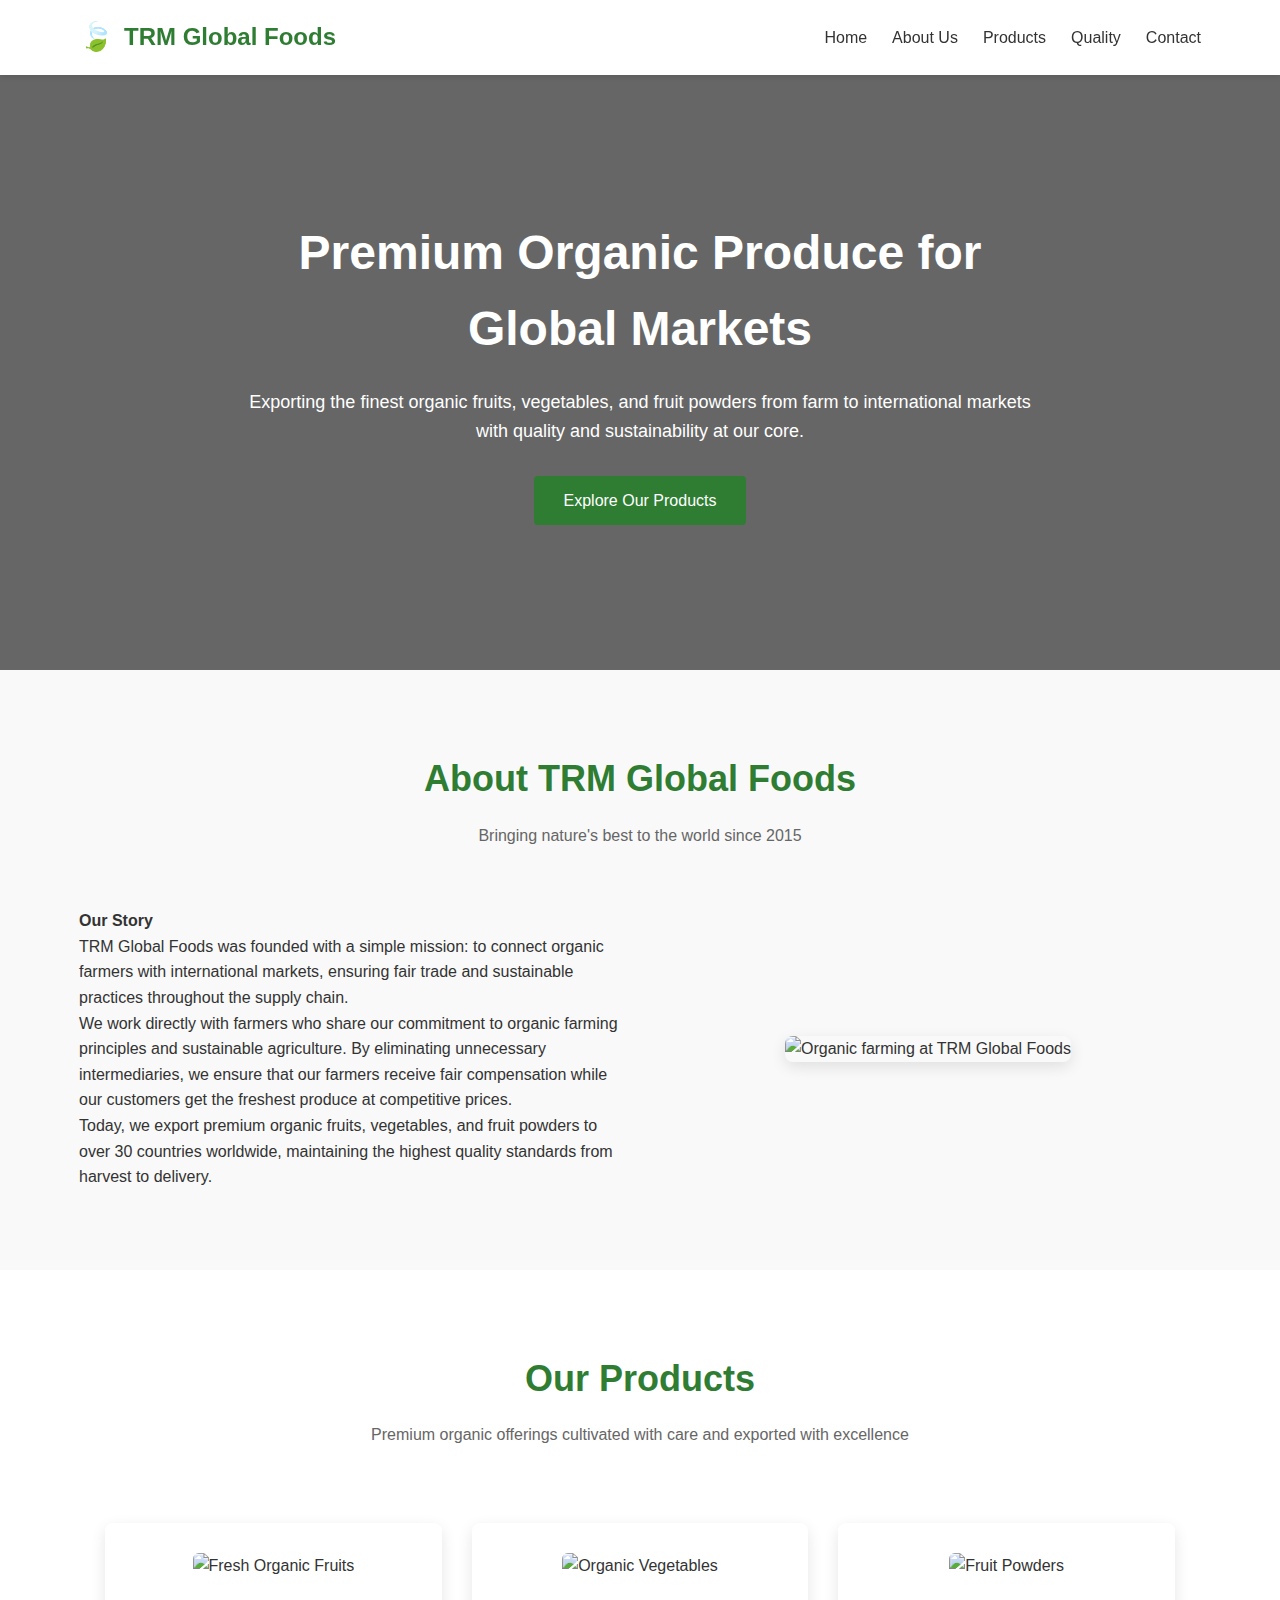
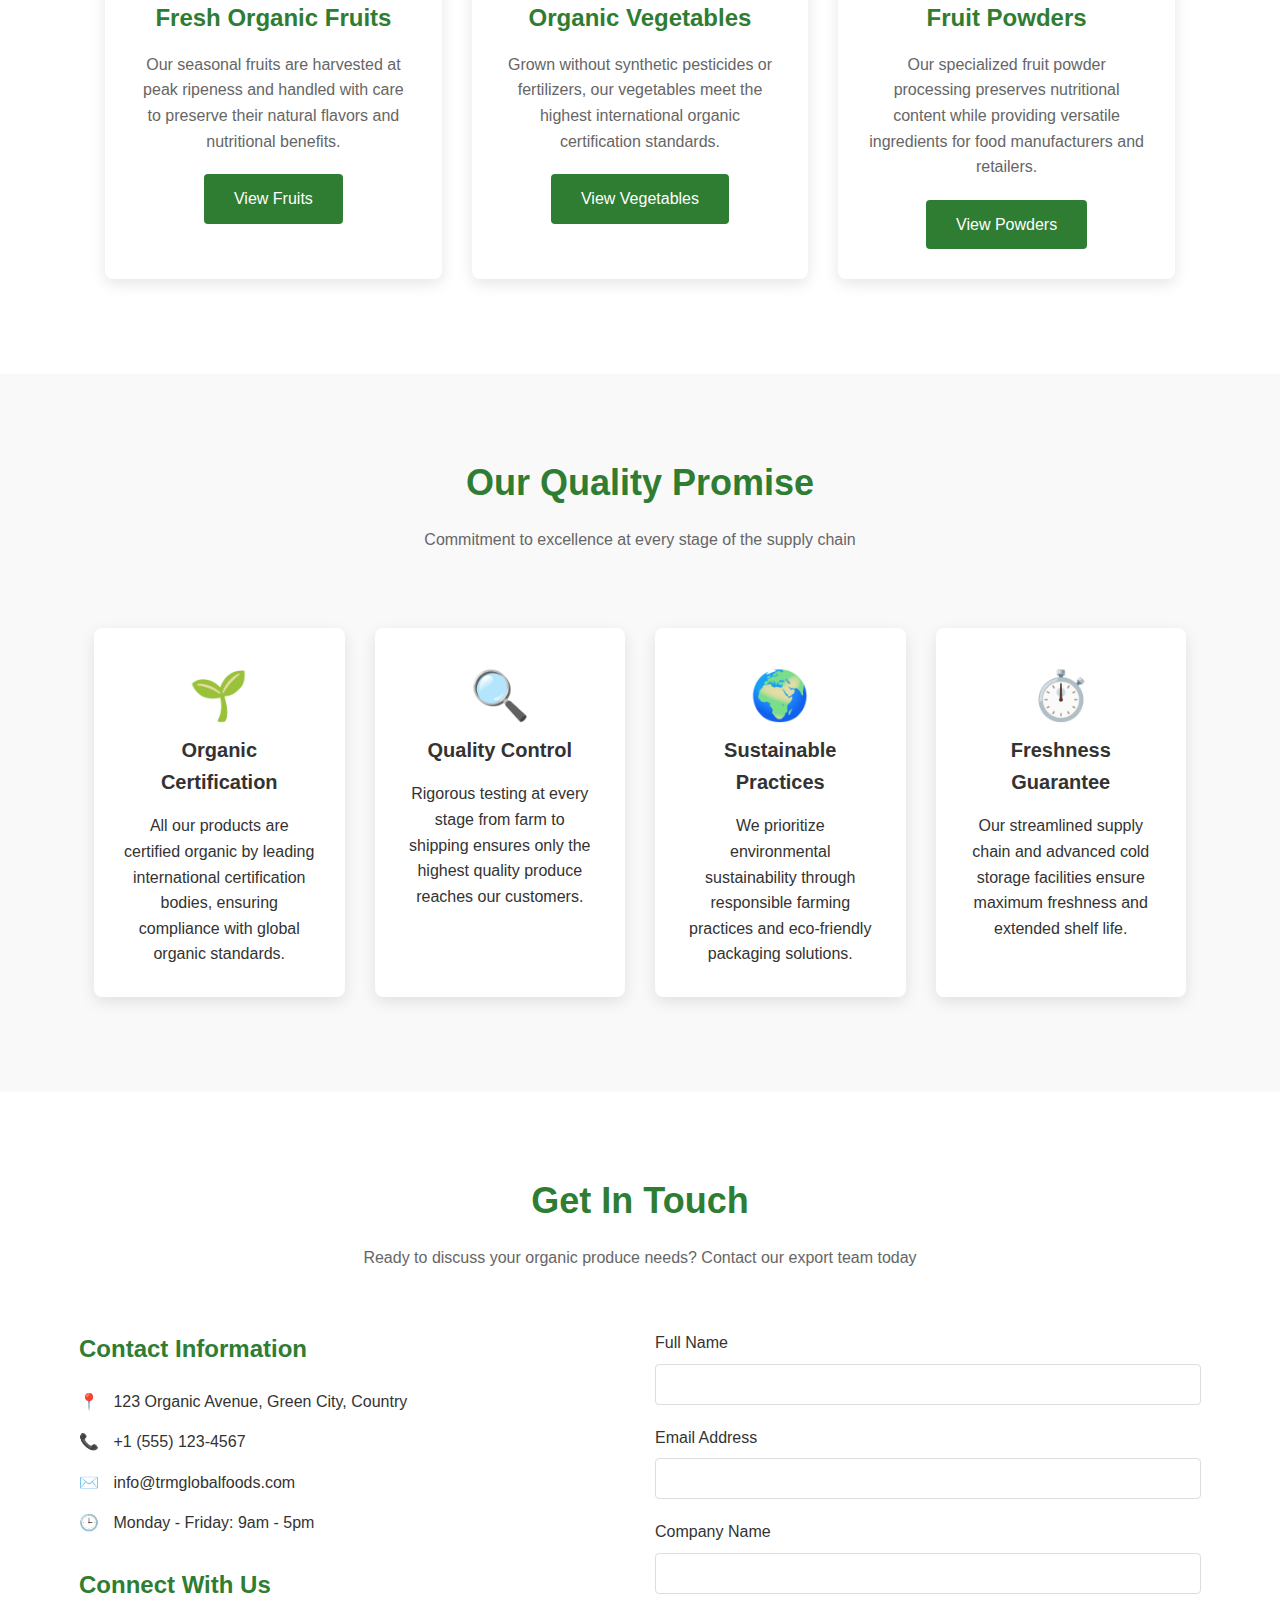
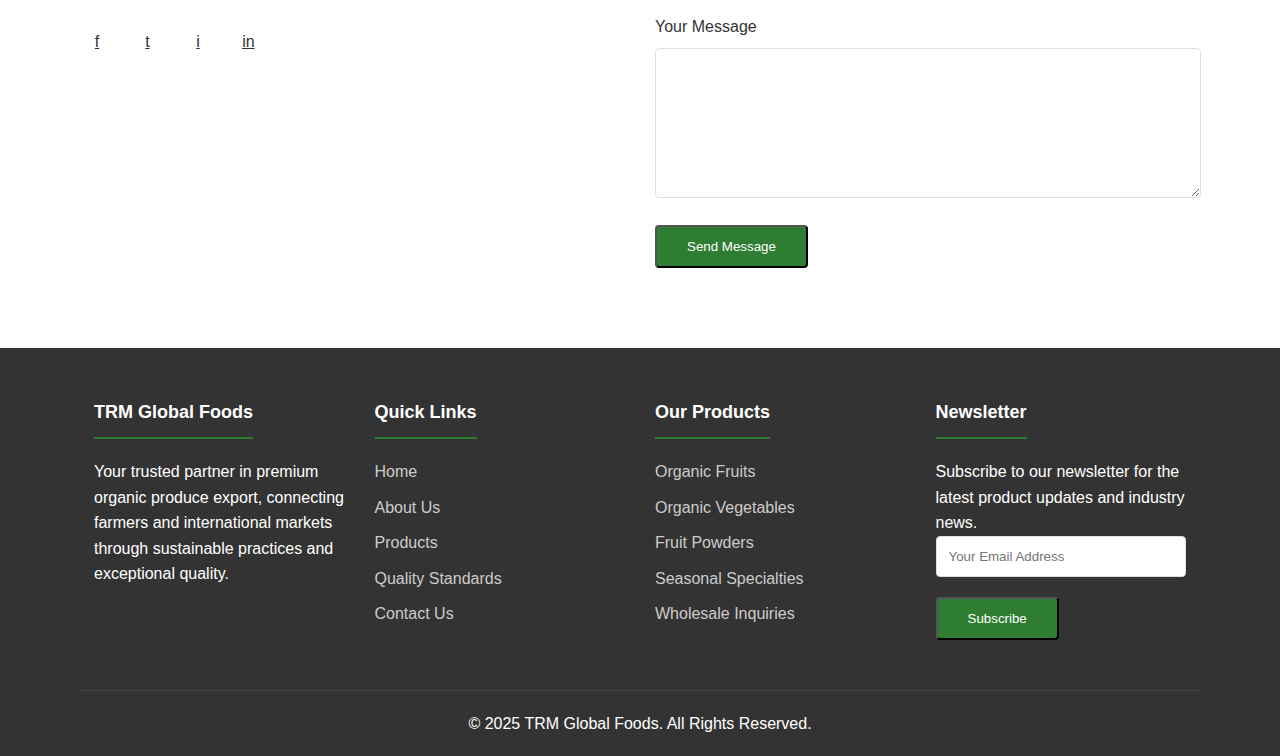
==== commit 09c44320: "intial commit" ====
--- a/index.html
+++ b/index.html
@@ -1,143 +1,632 @@
 <!DOCTYPE html>
-<!-- saved from url=(0054)https://builder.hostinger.com/ALp7486Xo6tQa9Ge/preview -->
-<html lang="en"><head><meta http-equiv="Content-Type" content="text/html; charset=UTF-8">
-  
-  <link rel="icon" href="https://builder.hostinger.com/assets/ico/favicon-1740665850912.ico">
-  <meta name="viewport" content="width=device-width, initial-scale=1.0, maximum-scale=1">
-  <link href="./TRM Global Foods_ Fresh Produce and Quality Fruit Powders _ Hostinger Website Builder_files/css2" rel="stylesheet">
-  <title>TRM Global Foods: Fresh Produce and Quality Fruit Powders | Hostinger Website Builder</title>
+<html lang="en">
+<head>
+    <meta charset="UTF-8">
+    <meta name="viewport" content="width=device-width, initial-scale=1.0">
+    <title>TRM Global Foods | Organic Produce Exporters</title>
+    <style>
+        /* Global Styles */
+        * {
+            margin: 0;
+            padding: 0;
+            box-sizing: border-box;
+            font-family: 'Segoe UI', Tahoma, Geneva, Verdana, sans-serif;
+        }
+        
+        body {
+            color: #333;
+            line-height: 1.6;
+        }
+        
+        .container {
+            width: 90%;
+            max-width: 1200px;
+            margin: 0 auto;
+            padding: 0 15px;
+        }
+        
+        /* Header */
+        header {
+            background-color: #fff;
+            box-shadow: 0 2px 5px rgba(0,0,0,0.1);
+            position: fixed;
+            width: 100%;
+            top: 0;
+            z-index: 1000;
+        }
+        
+        .header-content {
+            display: flex;
+            justify-content: space-between;
+            align-items: center;
+            padding: 15px 0;
+        }
+        
+        .logo {
+            display: flex;
+            align-items: center;
+        }
+        
+        .logo h1 {
+            color: #2e7d32;
+            font-size: 24px;
+            margin-left: 10px;
+        }
+        
+        .logo-icon {
+            color: #2e7d32;
+            font-size: 28px;
+        }
+        
+        nav ul {
+            display: flex;
+            list-style: none;
+        }
+        
+        nav ul li {
+            margin-left: 25px;
+        }
+        
+        nav ul li a {
+            text-decoration: none;
+            color: #333;
+            font-weight: 500;
+            transition: color 0.3s;
+        }
+        
+        nav ul li a:hover {
+            color: #2e7d32;
+        }
+        
+        /* Hero Section */
+        .hero {
+            background: linear-gradient(rgba(0,0,0,0.6), rgba(0,0,0,0.6)), url('/api/placeholder/1200/600') center/cover no-repeat;
+            height: 600px;
+            display: flex;
+            align-items: center;
+            text-align: center;
+            color: #fff;
+            margin-top: 70px;
+        }
+        
+        .hero-content {
+            max-width: 800px;
+            margin: 0 auto;
+        }
+        
+        .hero h2 {
+            font-size: 48px;
+            margin-bottom: 20px;
+        }
+        
+        .hero p {
+            font-size: 18px;
+            margin-bottom: 30px;
+        }
+        
+        .btn {
+            display: inline-block;
+            background-color: #2e7d32;
+            color: #fff;
+            padding: 12px 30px;
+            border-radius: 4px;
+            text-decoration: none;
+            font-weight: 500;
+            transition: background-color 0.3s;
+        }
+        
+        .btn:hover {
+            background-color: #1b5e20;
+        }
+        
+        /* About Section */
+        .about {
+            padding: 80px 0;
+            background-color: #f9f9f9;
+        }
+        
+        .section-title {
+            text-align: center;
+            margin-bottom: 60px;
+        }
+        
+        .section-title h3 {
+            font-size: 36px;
+            color: #2e7d32;
+            margin-bottom: 15px;
+        }
+        
+        .section-title p {
+            color: #666;
+            max-width: 700px;
+            margin: 0 auto;
+        }
+        
+        .about-content {
+            display: flex;
+            align-items: center;
+            flex-wrap: wrap;
+        }
+        
+        .about-text {
+            flex: 1;
+            min-width: 300px;
+            padding-right: 30px;
+        }
+        
+        .about-image {
+            flex: 1;
+            min-width: 300px;
+            text-align: center;
+        }
+        
+        .about-image img {
+            max-width: 100%;
+            border-radius: 8px;
+            box-shadow: 0 5px 15px rgba(0,0,0,0.1);
+        }
+        
+        /* Products Section */
+        .products {
+            padding: 80px 0;
+        }
+        
+        .product-categories {
+            display: flex;
+            justify-content: center;
+            flex-wrap: wrap;
+            margin-top: 50px;
+        }
+        
+        .category {
+            width: 30%;
+            min-width: 300px;
+            margin: 15px;
+            padding: 30px;
+            background-color: #fff;
+            border-radius: 8px;
+            box-shadow: 0 5px 15px rgba(0,0,0,0.1);
+            text-align: center;
+            transition: transform 0.3s;
+        }
+        
+        .category:hover {
+            transform: translateY(-10px);
+        }
+        
+        .category img {
+            width: 100%;
+            height: 200px;
+            object-fit: cover;
+            border-radius: 6px;
+            margin-bottom: 20px;
+        }
+        
+        .category h4 {
+            font-size: 24px;
+            margin-bottom: 15px;
+            color: #2e7d32;
+        }
+        
+        .category p {
+            color: #666;
+            margin-bottom: 20px;
+        }
+        
+        /* Quality Section */
+        .quality {
+            padding: 80px 0;
+            background-color: #f9f9f9;
+        }
+        
+        .quality-content {
+            display: flex;
+            justify-content: space-between;
+            flex-wrap: wrap;
+            margin-top: 50px;
+        }
+        
+        .quality-box {
+            flex: 1;
+            min-width: 250px;
+            margin: 15px;
+            padding: 30px;
+            background-color: #fff;
+            border-radius: 8px;
+            box-shadow: 0 5px 15px rgba(0,0,0,0.1);
+            text-align: center;
+        }
+        
+        .quality-box i {
+            font-size: 48px;
+            color: #2e7d32;
+            margin-bottom: 20px;
+        }
+        
+        .quality-box h4 {
+            font-size: 20px;
+            margin-bottom: 15px;
+        }
+        
+        /* Contact Section */
+        .contact {
+            padding: 80px 0;
+        }
+        
+        .contact-content {
+            display: flex;
+            flex-wrap: wrap;
+            margin-top: 50px;
+        }
+        
+        .contact-info {
+            flex: 1;
+            min-width: 300px;
+            padding-right: 30px;
+        }
+        
+        .contact-form {
+            flex: 1;
+            min-width: 300px;
+        }
+        
+        .contact-info h4 {
+            font-size: 24px;
+            margin-bottom: 20px;
+            color: #2e7d32;
+        }
+        
+        .contact-info p {
+            margin-bottom: 15px;
+        }
+        
+        .contact-info i {
+            margin-right: 10px;
+            color: #2e7d32;
+        }
+        
+        .form-group {
+            margin-bottom: 20px;
+        }
+        
+        .form-group label {
+            display: block;
+            margin-bottom: 8px;
+            font-weight: 500;
+        }
+        
+        .form-group input,
+        .form-group textarea {
+            width: 100%;
+            padding: 12px;
+            border: 1px solid #ddd;
+            border-radius: 4px;
+        }
+        
+        .form-group textarea {
+            height: 150px;
+        }
+        
+        /* Footer */
+        footer {
+            background-color: #333;
+            color: #fff;
+            padding: 50px 0 20px;
+        }
+        
+        .footer-content {
+            display: flex;
+            flex-wrap: wrap;
+            justify-content: space-between;
+        }
+        
+        .footer-column {
+            flex: 1;
+            min-width: 250px;
+            margin-bottom: 30px;
+            padding: 0 15px;
+        }
+        
+        .footer-column h4 {
+            font-size: 18px;
+            margin-bottom: 20px;
+            border-bottom: 2px solid #2e7d32;
+            padding-bottom: 10px;
+            display: inline-block;
+        }
+        
+        .footer-column ul {
+            list-style: none;
+        }
+        
+        .footer-column ul li {
+            margin-bottom: 10px;
+        }
+        
+        .footer-column ul li a {
+            color: #ccc;
+            text-decoration: none;
+            transition: color 0.3s;
+        }
+        
+        .footer-column ul li a:hover {
+            color: #fff;
+        }
+        
+        .footer-bottom {
+            border-top: 1px solid #444;
+            padding-top: 20px;
+            margin-top: 20px;
+            text-align: center;
+        }
+        
+        /* Icon classes (simulating FontAwesome) */
+        .social-icons {
+            margin-top: 20px;
+        }
+        
+        .social-icons a {
+            display: inline-block;
+            width: 36px;
+            height: 36px;
+            background-color: #fff;
+            color: #333;
+            border-radius: 50%;
+            margin-right: 10px;
+            text-align: center;
+            line-height: 36px;
+            transition: background-color 0.3s;
+        }
+        
+        .social-icons a:hover {
+            background-color: #2e7d32;
+            color: #fff;
+        }
+        
+        /* Media Queries */
+        @media screen and (max-width: 768px) {
+            .header-content {
+                flex-direction: column;
+            }
+            
+            nav ul {
+                margin-top: 15px;
+            }
+            
+            nav ul li {
+                margin-left: 15px;
+                margin-right: 15px;
+            }
+            
+            .hero {
+                height: 500px;
+                margin-top: 120px;
+            }
+            
+            .hero h2 {
+                font-size: 36px;
+            }
+            
+            .about-content, 
+            .contact-content {
+                flex-direction: column;
+            }
+            
+            .about-text,
+            .contact-info {
+                padding-right: 0;
+                margin-bottom: 30px;
+            }
+        }
+    </style>
+</head>
+<body>
+    <!-- Header -->
+    <header>
+        <div class="container">
+            <div class="header-content">
+                <div class="logo">
+                    <span class="logo-icon">🍃</span>
+                    <h1>TRM Global Foods</h1>
+                </div>
+                <nav>
+                    <ul>
+                        <li><a href="#home">Home</a></li>
+                        <li><a href="#about">About Us</a></li>
+                        <li><a href="#products">Products</a></li>
+                        <li><a href="#quality">Quality</a></li>
+                        <li><a href="#contact">Contact</a></li>
+                    </ul>
+                </nav>
+            </div>
+        </div>
+    </header>
 
-  
-  
-<script type="text/javascript" async="" src="./TRM Global Foods_ Fresh Produce and Quality Fruit Powders _ Hostinger Website Builder_files/hotjar-3158182.js.download"></script><script async="" src="./TRM Global Foods_ Fresh Produce and Quality Fruit Powders _ Hostinger Website Builder_files/gtm.js.download"></script><script>window.__DEFAULT_IMPORT_MAP__=[{"tag":"script","src":"https://builder.hostinger.com/assets/js/index-1740665850912.js","type":"module"},{"tag":"link","href":"https://builder.hostinger.com/assets/chunk/vendor-1740665850912.js","rel":"modulepreload"},{"tag":"link","href":"https://builder.hostinger.com/assets/css/index-1740665850912.css","rel":"stylesheet"}]</script>
-<script>(function(){"use strict";const a="4000",i="https://builder-{PR_NUMBER}.dp.hostinger.io",s="preview-import-map.js",o="preview-app",p=()=>{const e=window.location.search,t=new URLSearchParams(e),n={previewApp:"",reset:""};for(const[r,c]of t.entries())n[r]=c;return n},d=()=>{const e=localStorage.getItem(o);if(!e)return;const t=document.createElement("div");t.innerHTML=`Reset preview - ${e}`,t.setAttribute("data-qa","preview-badge"),Object.entries({position:"fixed",bottom:"15px",left:"15px",padding:"0px 4px",fontSize:"10px",fontWeight:"bold",color:"#fff",backgroundColor:"#f00",zIndex:"9999",cursor:"pointer","border-radius":"4px"}).forEach(([r,c])=>{t.style[r]=c}),window.setTimeout(()=>document.body.appendChild(t),500),t.addEventListener("click",()=>{localStorage.removeItem(o),location.reload()})},l=()=>{const e=new URL(window.location.href);e.searchParams.delete("previewApp"),e.searchParams.delete("reset");const t=e.href;window.history.replaceState(null,"",t)},m=e=>e==="local"||/^-?\d+$/.test(e)?e:"",P=()=>{const{previewApp:e,reset:t}=p();t&&localStorage.removeItem(o),e&&localStorage.setItem(o,m(e)),d(),!(!e&&!t)&&l()},E=()=>{const e=localStorage.getItem(o);if(e){if(e==="local")return`http://localhost:${a}`;if(parseInt(e))return i.replace("{PR_NUMBER}",e)}},_={script:e=>{const t=document.createElement("script");return t.src=e.src,t.type=e.type,t.crossOrigin="",t.defer=!0,t},link:e=>{const t=document.createElement("link");return t.rel=e.rel,t.href=e.href,t}},u=async e=>{const t=document.getElementsByTagName("head")[0],n=document.createDocumentFragment();e==null||e.forEach(r=>{const c=_[r.tag],g=c(r);n.appendChild(g)}),t.appendChild(n)},w=e=>new Promise(t=>{if(!e)return t(window.__DEFAULT_IMPORT_MAP__);const n=document.getElementsByTagName("head")[0],r=document.createElement("script");r.src=e,r.crossOrigin="",n.appendChild(r),r.addEventListener("load",()=>t(window.__PREVIEW_IMPORT_MAP__))});(async()=>{P();const e=E(),t=e?`${e}/${s}`:void 0,n=await w(t);u(n)})()})();
-</script><script src="./TRM Global Foods_ Fresh Produce and Quality Fruit Powders _ Hostinger Website Builder_files/index-1740665850912.js.download" type="module" crossorigin="" defer=""></script><link rel="modulepreload" href="https://builder.hostinger.com/assets/chunk/vendor-1740665850912.js"><link rel="stylesheet" href="./TRM Global Foods_ Fresh Produce and Quality Fruit Powders _ Hostinger Website Builder_files/index-1740665850912.css">
-<script data-el-id="script-gtm">(function(w,d,s,l,i){w[l]=w[l]||[];w[l].push({'gtm.start':
-		new Date().getTime(),event:'gtm.js'});var f=d.getElementsByTagName(s)[0],
-		j=d.createElement(s),dl=l!='dataLayer'?'&l='+l:'';j.async=true;j.src=
-		'https://www.googletagmanager.com/gtm.js?id='+i+dl+ '&gtm_auth=UMCBtxpOQiCvhT55zfh-Hw&gtm_preview=env-1&gtm_cookies_win=x';f.parentNode.insertBefore(j,f);
-		})(window,document,'script','dataLayer','GTM-TJQPBCZ');</script><noscript data-el-id="noscript-gtm"><iframe src="https://www.googletagmanager.com/ns.html?id=GTM-TJQPBCZ&gtm_auth=UMCBtxpOQiCvhT55zfh-Hw&gtm_preview=env-1&gtm_cookies_win=x"
-		height="0" width="0" style="display:none;visibility:hidden"></iframe></noscript><meta name="robots" content="noindex" data-el-id="robots"><script async="" src="./TRM Global Foods_ Fresh Produce and Quality Fruit Powders _ Hostinger Website Builder_files/modules.ef5986d046c68a8c77c1.js.download" charset="utf-8"></script><link rel="modulepreload" as="script" crossorigin="" href="https://builder.hostinger.com/assets/chunk/AiBuilder-1740665850912.js"><link rel="modulepreload" as="script" crossorigin="" href="https://builder.hostinger.com/assets/chunk/AiBuilderForm-1740665850912.js"><link rel="stylesheet" crossorigin="" href="./TRM Global Foods_ Fresh Produce and Quality Fruit Powders _ Hostinger Website Builder_files/AiBuilderForm-1740665850912.css"><link rel="stylesheet" crossorigin="" href="./TRM Global Foods_ Fresh Produce and Quality Fruit Powders _ Hostinger Website Builder_files/AiBuilder-1740665850912.css"><link rel="stylesheet" href="./TRM Global Foods_ Fresh Produce and Quality Fruit Powders _ Hostinger Website Builder_files/css2(1)" data-el-id="googleapis-popular-font-query"><link rel="modulepreload" as="script" crossorigin="" href="https://builder.hostinger.com/assets/chunk/Templates-1740665850912.js"><link rel="modulepreload" as="script" crossorigin="" href="https://builder.hostinger.com/assets/chunk/SitePreview-1740665850912.js"><link rel="stylesheet" crossorigin="" href="./TRM Global Foods_ Fresh Produce and Quality Fruit Powders _ Hostinger Website Builder_files/SitePreview-1740665850912.css"><link rel="stylesheet" crossorigin="" href="./TRM Global Foods_ Fresh Produce and Quality Fruit Powders _ Hostinger Website Builder_files/Templates-1740665850912.css"><style data-el-id="custom-fonts">
-	</style><link rel="stylesheet" href="./TRM Global Foods_ Fresh Produce and Quality Fruit Powders _ Hostinger Website Builder_files/css2(2)" referrerpolicy="no-referrer" data-el-id="googleapis-font-query"><link rel="modulepreload" as="script" crossorigin="" href="https://builder.hostinger.com/assets/chunk/AiBuilderPreview-1740665850912.js"><link rel="stylesheet" crossorigin="" href="./TRM Global Foods_ Fresh Produce and Quality Fruit Powders _ Hostinger Website Builder_files/AiBuilderPreview-1740665850912.css"><style data-tiptap-style="">.ProseMirror {
-  position: relative;
-}
+    <!-- Hero Section -->
+    <section id="home" class="hero">
+        <div class="container">
+            <div class="hero-content">
+                <h2>Premium Organic Produce for Global Markets</h2>
+                <p>Exporting the finest organic fruits, vegetables, and fruit powders from farm to international markets with quality and sustainability at our core.</p>
+                <a href="#products" class="btn">Explore Our Products</a>
+            </div>
+        </div>
+    </section>
 
-.ProseMirror {
-  word-wrap: break-word;
-  white-space: pre-wrap;
-  white-space: break-spaces;
-  -webkit-font-variant-ligatures: none;
-  font-variant-ligatures: none;
-  font-feature-settings: "liga" 0; /* the above doesn't seem to work in Edge */
-}
+    <!-- About Section -->
+    <section id="about" class="about">
+        <div class="container">
+            <div class="section-title">
+                <h3>About TRM Global Foods</h3>
+                <p>Bringing nature's best to the world since 2015</p>
+            </div>
+            <div class="about-content">
+                <div class="about-text">
+                    <h4>Our Story</h4>
+                    <p>TRM Global Foods was founded with a simple mission: to connect organic farmers with international markets, ensuring fair trade and sustainable practices throughout the supply chain.</p>
+                    <p>We work directly with farmers who share our commitment to organic farming principles and sustainable agriculture. By eliminating unnecessary intermediaries, we ensure that our farmers receive fair compensation while our customers get the freshest produce at competitive prices.</p>
+                    <p>Today, we export premium organic fruits, vegetables, and fruit powders to over 30 countries worldwide, maintaining the highest quality standards from harvest to delivery.</p>
+                </div>
+                <div class="about-image">
+                    <img src="/api/placeholder/500/300" alt="Organic farming at TRM Global Foods">
+                </div>
+            </div>
+        </div>
+    </section>
 
-.ProseMirror [contenteditable="false"] {
-  white-space: normal;
-}
+    <!-- Products Section -->
+    <section id="products" class="products">
+        <div class="container">
+            <div class="section-title">
+                <h3>Our Products</h3>
+                <p>Premium organic offerings cultivated with care and exported with excellence</p>
+            </div>
+            <div class="product-categories">
+                <div class="category">
+                    <img src="/api/placeholder/400/200" alt="Fresh Organic Fruits">
+                    <h4>Fresh Organic Fruits</h4>
+                    <p>Our seasonal fruits are harvested at peak ripeness and handled with care to preserve their natural flavors and nutritional benefits.</p>
+                    <a href="#" class="btn">View Fruits</a>
+                </div>
+                <div class="category">
+                    <img src="/api/placeholder/400/200" alt="Organic Vegetables">
+                    <h4>Organic Vegetables</h4>
+                    <p>Grown without synthetic pesticides or fertilizers, our vegetables meet the highest international organic certification standards.</p>
+                    <a href="#" class="btn">View Vegetables</a>
+                </div>
+                <div class="category">
+                    <img src="/api/placeholder/400/200" alt="Fruit Powders">
+                    <h4>Fruit Powders</h4>
+                    <p>Our specialized fruit powder processing preserves nutritional content while providing versatile ingredients for food manufacturers and retailers.</p>
+                    <a href="#" class="btn">View Powders</a>
+                </div>
+            </div>
+        </div>
+    </section>
 
-.ProseMirror [contenteditable="false"] [contenteditable="true"] {
-  white-space: pre-wrap;
-}
+    <!-- Quality Section -->
+    <section id="quality" class="quality">
+        <div class="container">
+            <div class="section-title">
+                <h3>Our Quality Promise</h3>
+                <p>Commitment to excellence at every stage of the supply chain</p>
+            </div>
+            <div class="quality-content">
+                <div class="quality-box">
+                    <span style="font-size: 48px;">🌱</span>
+                    <h4>Organic Certification</h4>
+                    <p>All our products are certified organic by leading international certification bodies, ensuring compliance with global organic standards.</p>
+                </div>
+                <div class="quality-box">
+                    <span style="font-size: 48px;">🔍</span>
+                    <h4>Quality Control</h4>
+                    <p>Rigorous testing at every stage from farm to shipping ensures only the highest quality produce reaches our customers.</p>
+                </div>
+                <div class="quality-box">
+                    <span style="font-size: 48px;">🌍</span>
+                    <h4>Sustainable Practices</h4>
+                    <p>We prioritize environmental sustainability through responsible farming practices and eco-friendly packaging solutions.</p>
+                </div>
+                <div class="quality-box">
+                    <span style="font-size: 48px;">⏱️</span>
+                    <h4>Freshness Guarantee</h4>
+                    <p>Our streamlined supply chain and advanced cold storage facilities ensure maximum freshness and extended shelf life.</p>
+                </div>
+            </div>
+        </div>
+    </section>
 
-.ProseMirror pre {
-  white-space: pre-wrap;
-}
+    <!-- Contact Section -->
+    <section id="contact" class="contact">
+        <div class="container">
+            <div class="section-title">
+                <h3>Get In Touch</h3>
+                <p>Ready to discuss your organic produce needs? Contact our export team today</p>
+            </div>
+            <div class="contact-content">
+                <div class="contact-info">
+                    <h4>Contact Information</h4>
+                    <p><span style="margin-right: 10px;">📍</span> 123 Organic Avenue, Green City, Country</p>
+                    <p><span style="margin-right: 10px;">📞</span> +1 (555) 123-4567</p>
+                    <p><span style="margin-right: 10px;">✉️</span> info@trmglobalfoods.com</p>
+                    <p><span style="margin-right: 10px;">🕒</span> Monday - Friday: 9am - 5pm</p>
+                    
+                    <h4 style="margin-top: 30px;">Connect With Us</h4>
+                    <div class="social-icons">
+                        <a href="#" title="Facebook">f</a>
+                        <a href="#" title="Twitter">t</a>
+                        <a href="#" title="Instagram">i</a>
+                        <a href="#" title="LinkedIn">in</a>
+                    </div>
+                </div>
+                <div class="contact-form">
+                    <form action="#" method="POST">
+                        <div class="form-group">
+                            <label for="name">Full Name</label>
+                            <input type="text" id="name" name="name" required>
+                        </div>
+                        <div class="form-group">
+                            <label for="email">Email Address</label>
+                            <input type="email" id="email" name="email" required>
+                        </div>
+                        <div class="form-group">
+                            <label for="company">Company Name</label>
+                            <input type="text" id="company" name="company">
+                        </div>
+                        <div class="form-group">
+                            <label for="message">Your Message</label>
+                            <textarea id="message" name="message" required></textarea>
+                        </div>
+                        <button type="submit" class="btn">Send Message</button>
+                    </form>
+                </div>
+            </div>
+        </div>
+    </section>
 
-img.ProseMirror-separator {
-  display: inline !important;
-  border: none !important;
-  margin: 0 !important;
-  width: 1px !important;
-  height: 1px !important;
-}
-
-.ProseMirror-gapcursor {
-  display: none;
-  pointer-events: none;
-  position: absolute;
-  margin: 0;
-}
-
-.ProseMirror-gapcursor:after {
-  content: "";
-  display: block;
-  position: absolute;
-  top: -2px;
-  width: 20px;
-  border-top: 1px solid black;
-  animation: ProseMirror-cursor-blink 1.1s steps(2, start) infinite;
-}
-
-@keyframes ProseMirror-cursor-blink {
-  to {
-    visibility: hidden;
-  }
-}
-
-.ProseMirror-hideselection *::selection {
-  background: transparent;
-}
-
-.ProseMirror-hideselection *::-moz-selection {
-  background: transparent;
-}
-
-.ProseMirror-hideselection * {
-  caret-color: transparent;
-}
-
-.ProseMirror-focused .ProseMirror-gapcursor {
-  display: block;
-}
-
-.tippy-box[data-animation=fade][data-state=hidden] {
-  opacity: 0
-}</style><link rel="modulepreload" as="script" crossorigin="" href="https://builder.hostinger.com/assets/chunk/Preview-1740665850912.js"><link rel="stylesheet" crossorigin="" href="./TRM Global Foods_ Fresh Produce and Quality Fruit Powders _ Hostinger Website Builder_files/Preview-1740665850912.css"></head>
-
-<body>
-  <noscript>
-    <strong>We're sorry but Hostinger Website Builder doesn't work properly without JavaScript enabled.</strong>
-  </noscript>
-
-  <style>
-    .initial-loader {
-      position: relative;
-      width: 176px;
-      height: 176px;
-    }
-
-    .initial-loader__wrapper {
-      display: flex;
-      position: fixed;
-      align-items: center;
-      justify-content: center;
-      background-color: #f4f5ff;
-      height: 100%;
-      width: 100vw;
-      inset: 0;
-      z-index: 1;
-      }
-
-    .initial-loader__circle {
-      width: 176px;
-      height: 176px;
-    }
-    
-    .initial-loader__outline {
-      position: absolute;
-      top: 0;
-      left: 0;
-      width: 176px;
-      height: 176px;
-    }
-  </style>
-
-  <div id="app" data-v-app=""><div data-v-2fb70e1d="" class="app" data-portal="app" style="--h1-font-size: 64px; --h1-font-style: normal; --h1-font-family: var(--font-primary); --h1-font-weight: 600; --h1-line-height: 1.3; --h1-m-font-size: 40px; --h1-letter-spacing: 0; --h1-text-transform: none; --h1-text-decoration: none; --h2-font-size: 56px; --h2-font-style: normal; --h2-font-family: var(--font-primary); --h2-font-weight: 600; --h2-line-height: 1.3; --h2-m-font-size: 36px; --h2-letter-spacing: 0; --h2-text-transform: none; --h2-text-decoration: none; --h3-font-size: 48px; --h3-font-style: normal; --h3-font-family: var(--font-primary); --h3-font-weight: 600; --h3-line-height: 1.3; --h3-m-font-size: 32px; --h3-letter-spacing: 0; --h3-text-transform: none; --h3-text-decoration: none; --h4-font-size: 40px; --h4-font-style: normal; --h4-font-family: var(--font-primary); --h4-font-weight: 600; --h4-line-height: 1.3; --h4-m-font-size: 24px; --h4-letter-spacing: 0; --h4-text-transform: none; --h4-text-decoration: none; --h5-font-size: 26px; --h5-font-style: normal; --h5-font-family: var(--font-primary); --h5-font-weight: 600; --h5-line-height: 1.3; --h5-m-font-size: 20px; --h5-letter-spacing: 0; --h5-text-transform: none; --h5-text-decoration: none; --h6-font-size: 18px; --h6-font-style: normal; --h6-font-family: var(--font-primary); --h6-font-weight: 600; --h6-line-height: 1.3; --h6-m-font-size: 18px; --h6-letter-spacing: 0; --h6-text-transform: none; --h6-text-decoration: none; --body-font-size: 16px; --body-font-style: normal; --body-font-family: var(--font-secondary); --body-font-weight: 400; --body-line-height: 1.5; --body-m-font-size: 16px; --body-letter-spacing: normal; --body-text-transform: none; --body-text-decoration: none; --font-primary: &#39;Open Sans&#39;, sans-serif; --font-secondary: &#39;Open Sans&#39;, sans-serif; --nav-link-color: #0d141a; --nav-link-font-size: 16px; --nav-link-font-style: normal; --nav-link-color-hover: #0d141a; --nav-link-font-family: var(--font-secondary); --nav-link-font-weight: 400; --nav-link-line-height: 1.5; --nav-link-m-font-size: 16px; --nav-link-letter-spacing: normal; --nav-link-text-transform: none; --nav-link-text-decoration: none; --body-large-font-size: 18px; --body-large-font-style: normal; --body-large-font-family: var(--font-secondary); --body-large-font-weight: 400; --body-large-line-height: 1.5; --body-large-m-font-size: 18px; --body-large-letter-spacing: normal; --body-large-text-transform: none; --body-large-text-decoration: none; --body-small-font-size: 14px; --body-small-font-style: normal; --body-small-font-family: var(--font-secondary); --body-small-font-weight: 500; --body-small-line-height: 1.5; --body-small-m-font-size: 14px; --body-small-letter-spacing: normal; --body-small-text-transform: uppercase; --body-small-text-decoration: none; --grid-button-primary-font-size: 16px; --grid-button-primary-padding-x: 40px; --grid-button-primary-padding-y: 16px; --grid-button-primary-font-color: #ffffff; --grid-button-primary-font-style: normal; --grid-button-primary-font-family: var(--font-secondary); --grid-button-primary-font-weight: 400; --grid-button-primary-line-height: normal; --grid-button-primary-m-font-size: 16px; --grid-button-primary-m-padding-x: 36px; --grid-button-primary-m-padding-y: 14px; --grid-button-primary-box-shadow-x: 0px; --grid-button-primary-box-shadow-y: 0px; --grid-button-primary-border-radius: 999px; --grid-button-primary-letter-spacing: normal; --grid-button-primary-text-transform: none; --grid-button-primary-box-shadow-blur: 0px; --grid-button-primary-text-decoration: none; --grid-button-primary-background-color: rgb(0, 0, 0); --grid-button-primary-box-shadow-color: rgba(0, 0, 0, 0); --grid-button-primary-box-shadow-spread: 0px; --grid-button-primary-box-shadow-x-hover: 0px; --grid-button-primary-box-shadow-y-hover: 0px; --grid-button-primary-transition-duration: 0.2s; --grid-button-primary-box-shadow-blur-hover: 0px; --grid-button-primary-background-color-hover: rgb(29, 30, 32); --grid-button-primary-box-shadow-color-hover: 0px; --grid-button-primary-box-shadow-spread-hover: 0px; --grid-button-primary-transition-timing-function: ease; --grid-button-secondary-font-size: 16px; --grid-button-secondary-padding-x: 40px; --grid-button-secondary-padding-y: 16px; --grid-button-secondary-font-color: rgb(0, 0, 0); --grid-button-secondary-font-style: normal; --grid-button-secondary-font-family: var(--font-secondary); --grid-button-secondary-font-weight: 400; --grid-button-secondary-line-height: normal; --grid-button-secondary-m-font-size: 16px; --grid-button-secondary-m-padding-x: 36px; --grid-button-secondary-m-padding-y: 14px; --grid-button-secondary-box-shadow-x: 0px; --grid-button-secondary-box-shadow-y: 0px; --grid-button-secondary-border-radius: 999px; --grid-button-secondary-letter-spacing: normal; --grid-button-secondary-text-transform: none; --grid-button-secondary-box-shadow-blur: 0px; --grid-button-secondary-text-decoration: none; --grid-button-secondary-background-color: white; --grid-button-secondary-box-shadow-color: rgba(0, 0, 0, 0); --grid-button-secondary-box-shadow-spread: 0px; --grid-button-secondary-box-shadow-x-hover: 0px; --grid-button-secondary-box-shadow-y-hover: 0px; --grid-button-secondary-transition-duration: 0.2s; --grid-button-secondary-box-shadow-blur-hover: 0px; --grid-button-secondary-background-color-hover: rgb(240, 240, 240); --grid-button-secondary-box-shadow-color-hover: 0px; --grid-button-secondary-box-shadow-spread-hover: 0px; --grid-button-secondary-transition-timing-function: ease;"><div data-v-32ab7011="" class="builder-header__last-item"><div data-v-ed4d5cab="" data-v-32ab7011="" class="screen-toggle button-group"><button data-v-531e56ea="" data-v-ed4d5cab="" class="hostinger-button hostinger-button-md hostinger-button-plain hostinger-button-plain--primary screen-toggle__button screen-toggle__button--active" type="button" href="" title="Switch view" data-popper-reference="builder-header-btn-switchview" data-qa="builder-header-btn-switchview"><span data-v-2110246a="" data-v-ed4d5cab="" class="icon material-symbols-rounded" data-qa="icon-laptop_windows" style="--37637554: 0deg; --7a38e87c: 24px; --7a44bd78: 0; --64bfb938: 24; --cd293faa: var(--color-undefined);">laptop_windows</span><!----></button><button data-v-531e56ea="" data-v-ed4d5cab="" class="hostinger-button hostinger-button-md hostinger-button-plain hostinger-button-plain--primary screen-toggle__button" type="button" href="" data-popper-reference="builder-header-btn-switchview"><span data-v-2110246a="" data-v-ed4d5cab="" class="icon material-symbols-rounded" data-qa="icon-smartphone" style="--37637554: 0deg; --7a38e87c: 24px; --7a44bd78: 0; --64bfb938: 24; --cd293faa: var(--color-undefined);">smartphone</span><!----></button></div><div data-v-59aa1abb="" data-v-32ab7011="" class="publish" data-qa="builder-preview-btn-publish"><button data-v-531e56ea="" data-v-59aa1abb="" class="hostinger-button hostinger-button-md hostinger-button-contained hostinger-button-contained--primary publish__button" type="button" href="" data-popper-reference="builder-header-btn-publishsite" data-qa="builder-header-btn-publishsite"><div data-v-531e56ea="" class="hostinger-button__text"><div data-v-4528b4b9="" data-v-59aa1abb="" class="publish-button-content" data-qa="builder-header-text-publishsite"><span data-v-4528b4b9="">Go live</span></div></div></button><!----></div></div></div></div><div data-v-ef47eb3a="" data-v-67e5bf47="" class="preview site-preview" site-data="[object Object]" site-id="ALp7486Xo6tQa9Ge" style="--2e63eb56: 360px;"><div data-v-22aef05d="" data-v-ef47eb3a="" class="mobile-frame" style="--34f55531: 360px;"><div data-v-40eed7f0="" data-v-ef47eb3a="" data-portal="builder-preview" class="preview builder-preview"><main data-v-40eed7f0="" class="preview__content preview__content--is-preview-mode" data-qa="aibuilder-preview-content"><div data-v-40eed7f0="" class="sticky-trigger"></div><div data-v-40eed7f0="" class="top-blocks top-blocks--sticky"><!----><!----><div data-v-c026eb67="" data-v-40eed7f0="" class="block-header-provider-builder block-header-provider-builder--is-preview-mode"><header data-v-6a1ef1e7="" data-v-c026eb67="" class="block-header" id="header" backgroundcolorcontrast="rgb(224, 224, 224)" height="86" style="--nav-link-font-weight: 400; --nav-link-text-color: #0d141a; --nav-link-text-color-hover: #0d141a; --header-height-mobile: 90px; --width: 1240px; --padding-top: 30px; --padding: 30px 16px 30px 16px; --padding-right: 16px; --padding-bottom: 30px; --padding-left: 16px; --m-padding-top: 24px; --m-padding: 24px 16px 24px 16px; --m-padding-right: 16px; --m-padding-bottom: 24px; --m-padding-left: 16px; --logo-width: 193.0104217529297px; --cartIconSize: 24px; --link-spacing: 32px; --m-logo-width: 193.0104217529297px; --m-link-spacing: 20px; --element-spacing: 32px; --contrastBackgroundColor: rgb(224, 224, 224); --background-color: #ffffff;"><div data-v-6a1ef1e7="" class="background" style="--background-color: #ffffff;"></div><div data-v-a07a4ffe="" class="block-header-layout-desktop block-header-layout-desktop--desktop-1" style="--7708d8d2: min-content auto; --a54fb50e: 0px;"><a data-v-7d84e8d8="" data-v-6a1ef1e7="" class="block-header-logo block-header__logo" href="https://builder.hostinger.com/" style="--12ae7940: 193.0104217529297px; --2951b4ed: 25.33333396911621px; --31149d1f: 193.0104217529297px; --509fe624: 25.33333396911621px;"><img data-v-7d84e8d8="" class="block-header-logo__image" src="./TRM Global Foods_ Fresh Produce and Quality Fruit Powders _ Hostinger Website Builder_files/ai-logo-Y4Lxel7OjbTQlXvj.svg" alt="TRM Global Foods logo" data-qa="builder-siteheader-img-logo"></a><nav data-v-6a1ef1e7="" class="block-header__nav"><ul data-v-6a1ef1e7="" class="block-header__nav-links" data-qa="builder-siteheader-emptyspace"><li data-v-6773ab13="" data-v-6a1ef1e7="" class="block-header-item"><label data-v-6773ab13="" class="block-header-item__label"><!----><div data-v-5a96fcab="" data-v-6773ab13="" class="item-content-wrapper item-content-wrapper--active block-header-item__item" aria-haspopup="false" data-qa="navigation-item-home"><a data-v-5a96fcab="" class="item-content" href="https://builder.hostinger.com/" data-qa="navigationblock-page-active-home">Home</a><!----></div><!----></label></li><li data-v-6773ab13="" data-v-6a1ef1e7="" class="block-header-item"><label data-v-6773ab13="" class="block-header-item__label"><!----><div data-v-5a96fcab="" data-v-6773ab13="" class="item-content-wrapper block-header-item__item" aria-haspopup="false" data-qa="navigation-item-products"><a data-v-5a96fcab="" class="item-content" href="https://builder.hostinger.com/products" data-qa="navigationblock-page-products">Products</a><!----></div><!----></label></li><li data-v-6773ab13="" data-v-6a1ef1e7="" class="block-header-item"><label data-v-6773ab13="" class="block-header-item__label"><!----><div data-v-5a96fcab="" data-v-6773ab13="" class="item-content-wrapper block-header-item__item" aria-haspopup="false" data-qa="navigation-item-about"><a data-v-5a96fcab="" class="item-content" href="https://builder.hostinger.com/about" data-qa="navigationblock-page-about">About</a><!----></div><!----></label></li><li data-v-6773ab13="" data-v-6a1ef1e7="" class="block-header-item"><label data-v-6773ab13="" class="block-header-item__label"><!----><div data-v-5a96fcab="" data-v-6773ab13="" class="item-content-wrapper block-header-item__item" aria-haspopup="false" data-qa="navigation-item-contact"><a data-v-5a96fcab="" class="item-content" href="https://builder.hostinger.com/contact" data-qa="navigationblock-page-contact">Contact</a><!----></div><!----></label></li></ul></nav></div><div data-v-a07a4ffe="" class="block-header-layout-mobile block-header-layout-mobile--mobile-1" style="--7708d8d2: min-content auto; --a54fb50e: 0px;"><a data-v-7d84e8d8="" data-v-6a1ef1e7="" class="block-header-logo block-header__logo" href="https://builder.hostinger.com/" style="--12ae7940: 193.0104217529297px; --2951b4ed: 25.33333396911621px; --31149d1f: 193.0104217529297px; --509fe624: 25.33333396911621px;"><img data-v-7d84e8d8="" class="block-header-logo__image" src="./TRM Global Foods_ Fresh Produce and Quality Fruit Powders _ Hostinger Website Builder_files/ai-logo-Y4Lxel7OjbTQlXvj.svg" alt="TRM Global Foods logo" data-qa="builder-siteheader-img-logo"></a><button data-v-ccf9b649="" data-v-6a1ef1e7="" type="button" class="burger block-header__hamburger-menu" title="Menu" data-qa="builder-siteheader-btn-hamburger" style="--165ebbac: var(--nav-link-text-color);"><span data-v-ccf9b649="" class="burger__bun"></span><span data-v-ccf9b649="" class="burger__meat"></span><span data-v-ccf9b649="" class="burger__bun"></span></button><div data-v-a07a4ffe="" class="block-header-layout-mobile__dropdown block-header-layout-mobile__dropdown--link-align-right"><nav data-v-6a1ef1e7="" class="block-header__nav"><ul data-v-6a1ef1e7="" class="block-header__nav-links" data-qa="builder-siteheader-emptyspace"><li data-v-6773ab13="" data-v-6a1ef1e7="" class="block-header-item"><label data-v-6773ab13="" class="block-header-item__label"><!----><div data-v-5a96fcab="" data-v-6773ab13="" class="item-content-wrapper item-content-wrapper--active block-header-item__item" aria-haspopup="false" data-qa="navigation-item-home"><a data-v-5a96fcab="" class="item-content" href="https://builder.hostinger.com/" data-qa="navigationblock-page-active-home">Home</a><!----></div><!----></label></li><li data-v-6773ab13="" data-v-6a1ef1e7="" class="block-header-item"><label data-v-6773ab13="" class="block-header-item__label"><!----><div data-v-5a96fcab="" data-v-6773ab13="" class="item-content-wrapper block-header-item__item" aria-haspopup="false" data-qa="navigation-item-products"><a data-v-5a96fcab="" class="item-content" href="https://builder.hostinger.com/products" data-qa="navigationblock-page-products">Products</a><!----></div><!----></label></li><li data-v-6773ab13="" data-v-6a1ef1e7="" class="block-header-item"><label data-v-6773ab13="" class="block-header-item__label"><!----><div data-v-5a96fcab="" data-v-6773ab13="" class="item-content-wrapper block-header-item__item" aria-haspopup="false" data-qa="navigation-item-about"><a data-v-5a96fcab="" class="item-content" href="https://builder.hostinger.com/about" data-qa="navigationblock-page-about">About</a><!----></div><!----></label></li><li data-v-6773ab13="" data-v-6a1ef1e7="" class="block-header-item"><label data-v-6773ab13="" class="block-header-item__label"><!----><div data-v-5a96fcab="" data-v-6773ab13="" class="item-content-wrapper block-header-item__item" aria-haspopup="false" data-qa="navigation-item-contact"><a data-v-5a96fcab="" class="item-content" href="https://builder.hostinger.com/contact" data-qa="navigationblock-page-contact">Contact</a><!----></div><!----></label></li></ul></nav></div></div></header><!----></div></div><!----><div data-v-40eed7f0="" class="blocks"><section data-v-6d363a5e="" data-v-40eed7f0="" class="block block--desktop-first-visible block--mobile-first-visible transition transition--undefined" data-block-id="ai-vf4Hbf" data-qa="builder-section-0" style="--block-padding-top: 16px; --block-padding: 16px 0 16px 0; --block-padding-right: 0; --block-padding-bottom: 16px; --block-padding-left: 0; --m-block-padding: 16px; --4a420933: fit-content; --52dc2522: 0px;"><div data-v-6d363a5e="" class="block-background block__background transition-with-bg" style="--32728094: 85%; --34275933: 85%; --09dd1150: linear-gradient(135deg, #CC6333, #CC6333); --22aea98d: 15%; --601455db: center; --4f04ad46: false;"><!----><!----><!----></div><!----><div data-v-64496f08="" class="block-layout-container"><div data-v-64496f08="" class="block-layout block-layout--layout block-layout" data-block-ref="ai-vf4Hbf" style="--m-grid-template-rows: 80px 104px 16px 72px 32px 56px 24px 24px 24px 48px 304px 0px; --t-grid-template-rows: 80px 104px 16px 72px 32px 56px 24px 24px 24px 48px 304px 1fr; --small-desktop-grid-template-rows: 160px 166px 18px 48px 32px 6px 24px 3px 18px 5px 184px 0px; --grid-template-rows: 160px 166px 18px 48px 32px 6px 24px 3px 18px 5px 184px 1fr; --m-grid-template-columns: 76px 176px 76px; --grid-template-columns: 194px 12px 297px 80px 23px 618px; --m-block-min-height: auto; --t-block-min-height: 784px; --small-desktop-block-min-height: auto; --block-min-height: 664px; --5984c540: 1224px; --7876a9fc: 360px; --99b818f8: 0 16px; --65d23848: 0 16px;"><!----><!----><!----><div data-v-02fdc01e="" data-v-64496f08="" class="drag-box" data-element-ref="ai-vf4Hbf-drag-box" style="display: none; --0cc6db7c: 0px; --7a17487c: 0px; --33ff2fb3: 0px; --70b9b9bc: 0px;"></div><div data-v-f7c41824="" data-v-64496f08="" class="layout-element layout-element--layout layout-element layout-element--is-preview-mode transition transition--slide block-layout__element" data-element-id="ai-Riwiz9" data-qa="gridtextbox:ai-riwiz9" style="--text: left; --align: flex-start; --m-text: center; --justify: flex-start; --m-element-margin: 0 0 16px 0; --z-index: 1; --grid-row: 2/3; --grid-column: 1/6; --m-grid-row: 2/3; --m-grid-column: 1/4;" data-animation-state="active"><!----><div class="text-box notranslate layout-element__component layout-element__component--GridTextBox" data-element-ref="ai-Riwiz9" data-qa="builder-gridelement-gridtextbox" style="--e4116cd0: break-spaces; --dc01974c: break-spaces;"><div data-v-ed7af900=""><div data-v-ed7af900="" class="pointer-events-none"><h1 style="color: #ffffff" dir="auto">Fresh Produce, Global Reach</h1></div><!----></div></div><!----><!----></div><div data-v-f7c41824="" data-v-64496f08="" class="layout-element layout-element--layout layout-element layout-element--is-preview-mode transition transition--slide block-layout__element" data-element-id="ai-6-x6Vy" data-qa="gridtextbox:ai-6-x6vy" style="--text: left; --align: flex-start; --m-text: center; --justify: flex-start; --m-element-margin: 0 0 16px 0; --z-index: 2; --grid-row: 4/5; --grid-column: 1/4; --m-grid-row: 4/5; --m-grid-column: 1/4;" data-animation-state="active"><!----><div class="text-box notranslate layout-element__component layout-element__component--GridTextBox" data-element-ref="ai-6-x6Vy" data-qa="builder-gridelement-gridtextbox" style="--e4116cd0: break-spaces; --dc01974c: break-spaces;"><div data-v-ed7af900=""><div data-v-ed7af900="" class="pointer-events-none"><p class="body" style="color: #ffffff" dir="auto">Specializing in premium organic fruits, vegetables, and quality fruit powders for international markets.</p></div><!----></div></div><!----><!----></div><div data-v-f7c41824="" data-v-64496f08="" class="layout-element layout-element--layout layout-element layout-element--is-preview-mode transition transition--slide transition--root-hidden block-layout__element" data-element-id="ai-laHQ0v" data-qa="gridimage:ai-lahq0v" style="--align: center; --justify: center; --m-element-margin: 0 0 16px 0; --z-index: 3; --grid-row: 1/12; --grid-column: 5/7; --m-grid-row: 11/12; --m-grid-column: 1/4;"><!----><div data-v-e7628ce9="" data-v-447b741b="" title="A vibrant market stall displays an assortment of fresh vegetables and packaged food items. Tomatoes, cucumbers, eggplants, and chillies are neatly arranged on blue trays. Various leafy greens and bundled herbs are piled in front, alongside packaged corn. The colorful produce is set against a rustic wooden table." class="image image--grid loaded image layout-element__component layout-element__component--GridImage" data-selector="data-image" data-animation-role="image" data-element-ref="ai-laHQ0v" data-qa="grid-image" style="--90e8336e: url(&#39;data:image/svg+xml,&lt;svg xmlns=&quot;http://www.w3.org/2000/svg&quot; width=&quot;100%&quot; height=&quot;100%&quot; preserveAspectRatio=&quot;none&quot; viewBox=&quot;0 0 200 200&quot; fill=&quot;none&quot;&gt;&lt;path fill-rule=&quot;evenodd&quot; clip-rule=&quot;evenodd&quot; d=&quot;M148 0H0L52 200H200L148 0Z&quot; fill=&quot;%23727586&quot;/&gt;&lt;/svg&gt;&#39;); --9c00fd5c: 100%; --09ad0563: 100%; --5de16d65: 100%; --4beec8a0: auto;" data-animation-state="active"><img data-v-e7628ce9="" alt="A vibrant market stall displays an assortment of fresh vegetables and packaged food items. Tomatoes, cucumbers, eggplants, and chillies are neatly arranged on blue trays. Various leafy greens and bundled herbs are piled in front, alongside packaged corn. The colorful produce is set against a rustic wooden table." src="./TRM Global Foods_ Fresh Produce and Quality Fruit Powders _ Hostinger Website Builder_files/photo-1696336099739-4efdc59d8739" srcset="https://images.unsplash.com/photo-1696336099739-4efdc59d8739?auto=format&amp;fit=clip&amp;w=360&amp;h=664 360w,https://images.unsplash.com/photo-1696336099739-4efdc59d8739?auto=format&amp;fit=clip&amp;w=720&amp;h=664 720w,https://images.unsplash.com/photo-1696336099739-4efdc59d8739?auto=format&amp;fit=clip&amp;w=945&amp;h=664 945w,https://images.unsplash.com/photo-1696336099739-4efdc59d8739?auto=format&amp;fit=clip&amp;w=1080&amp;h=664 1080w,https://images.unsplash.com/photo-1696336099739-4efdc59d8739?auto=format&amp;fit=clip&amp;w=1440&amp;h=664 1440w,https://images.unsplash.com/photo-1696336099739-4efdc59d8739?auto=format&amp;fit=clip&amp;w=2880&amp;h=664 2880w,https://images.unsplash.com/photo-1696336099739-4efdc59d8739?auto=format&amp;fit=clip&amp;w=1920&amp;h=664 1920w,https://images.unsplash.com/photo-1696336099739-4efdc59d8739?auto=format&amp;fit=clip&amp;w=3840&amp;h=664 3840w" sizes="(min-width: 920px) 641px, calc(100vw - 0px)" height="0" width="0" loading="eager" class="image__image" data-qa="builder-gridelement-gridimage"></div><!----><!----><!----><!----></div><div data-v-f7c41824="" data-v-64496f08="" class="layout-element layout-element--layout layout-element layout-element--is-preview-mode transition transition--slide block-layout__element" data-element-id="ai--swiPE" data-qa="gridtextbox:ai--swipe" style="--text: left; --align: flex-start; --m-text: center; --justify: flex-start; --m-element-margin: 0 0 16px 0; --z-index: 4; --grid-row: 9/10; --grid-column: 3/4; --m-grid-row: 9/10; --m-grid-column: 1/4;" data-animation-state="active"><!----><div class="text-box notranslate layout-element__component layout-element__component--GridTextBox" data-element-ref="ai--swiPE" data-qa="builder-gridelement-gridtextbox" style="--e4116cd0: break-spaces; --dc01974c: break-spaces;"><div data-v-ed7af900=""><div data-v-ed7af900="" class="pointer-events-none"><p class="body" style="color: #ffffff; --lineHeightDesktop: 1.3; --fontSizeDesktop: 14px" dir="auto">Trusted by our global partners.</p></div><!----></div></div><!----><!----></div><div data-v-f7c41824="" data-v-64496f08="" class="layout-element layout-element--layout layout-element layout-element--is-preview-mode transition transition--slide block-layout__element" data-element-id="ai-Tcw7xU" data-qa="gridbutton:ai-tcw7xu" style="--align: center; --justify: center; --m-element-margin: 0 0 16px 0; --z-index: 5; --grid-row: 6/11; --grid-column: 1/2; --m-grid-row: 6/7; --m-grid-column: 2/3;" data-animation-state="active"><!----><a data-v-4a176f12="" disabled="false" target="_blank" rel="nofollow" class="grid-button grid-button--primary layout-element__component layout-element__component--GridButton" aria-hidden="false" data-element-ref="ai-Tcw7xU" data-qa="builder-gridelement-gridbutton" style="--font-size-desktop: 16px; --font-weight: 500; --border-radius: 28px; --border-width: 1px; --background-color: rgba(255, 255, 255, 0); --font-color: #ffffff; --border-color: #ffffff; --background-color-hover: rgba(255, 255, 255, 0); --font-color-hover: #ffffff; --border-color-hover: #ffffff; --m-height: 100%; --m-width: 100%;">Explore</a><!----><!----></div><div data-v-f7c41824="" data-v-64496f08="" class="layout-element layout-element--layout layout-element layout-element--is-preview-mode transition transition--slide block-layout__element" data-element-id="ai-rv0R3h" data-qa="gridtextbox:ai-rv0r3h" style="--text: left; --align: flex-start; --m-text: center; --justify: flex-start; --m-element-margin: 0 0 16px 0; --z-index: 6; --grid-row: 7/8; --grid-column: 3/4; --m-grid-row: 8/9; --m-grid-column: 1/4;" data-animation-state="active"><!----><div class="text-box notranslate layout-element__component layout-element__component--GridTextBox" data-element-ref="ai-rv0R3h" data-qa="builder-gridelement-gridtextbox" style="--e4116cd0: break-spaces; --dc01974c: break-spaces;"><div data-v-ed7af900=""><div data-v-ed7af900="" class="pointer-events-none"><p class="body" style="color: #ffffff" dir="auto">★★★★★</p></div><!----></div></div><!----><!----></div></div></div><!----><!----></section><section data-v-6d363a5e="" data-v-40eed7f0="" class="block transition transition--undefined" data-block-id="ai-9mvgx1" data-qa="builder-section-1" style="--block-padding-top: 16px; --block-padding: 16px 0 16px 0; --block-padding-right: 0; --block-padding-bottom: 16px; --block-padding-left: 0; --m-block-padding: 16px; --4a420933: fit-content; --52dc2522: 0px;"><div data-v-6d363a5e="" class="block-background block-background--fixed block__background transition-with-bg" style="--32728094: 85%; --34275933: 85%; --09dd1150: #ffffff; --22aea98d: 15%; --601455db: center; --4f04ad46: false;"><!----><!----><!----></div><!----><div data-v-64496f08="" class="block-layout-container"><div data-v-64496f08="" class="block-layout block-layout--layout block-layout" data-block-ref="ai-9mvgx1" style="--m-grid-template-rows: 40px 83px 21px 144px 27px 42px 24px 19px 42px 24px 57px 224px 39px; --t-grid-template-rows: 40px 83px 21px 144px 27px 42px 24px 19px 42px 24px 57px 224px 1fr; --small-desktop-grid-template-rows: 80px 8px 72px 40px 5px 57px 24px 71px 424px 80px; --grid-template-rows: 80px 8px 72px 40px 5px 57px 24px 71px 424px 1fr; --m-grid-template-columns: 328px; --grid-template-columns: 503px 115px 194px 12px 194px 103px 103px; --m-block-min-height: auto; --t-block-min-height: 786px; --small-desktop-block-min-height: auto; --block-min-height: 861px; --5984c540: 1224px; --7876a9fc: 360px; --99b818f8: 0 16px; --65d23848: 0 16px;"><!----><!----><!----><div data-v-02fdc01e="" data-v-64496f08="" class="drag-box" data-element-ref="ai-9mvgx1-drag-box" style="display: none; --0cc6db7c: 0px; --7a17487c: 0px; --33ff2fb3: 0px; --70b9b9bc: 0px;"></div><div data-v-f7c41824="" data-v-64496f08="" class="layout-element layout-element--layout layout-element layout-element--is-preview-mode transition transition--slide block-layout__element" data-element-id="ai-nwe_my" data-qa="gridtextbox:ai-nwe_my" style="--text: left; --align: flex-start; --justify: flex-start; --m-element-margin: 0 0 16px 0; --z-index: 1; --grid-row: 2/6; --grid-column: 1/2; --m-grid-row: 2/3; --m-grid-column: 1/2;" data-animation-state="active"><!----><div class="text-box notranslate layout-element__component layout-element__component--GridTextBox" data-element-ref="ai-nwe_my" data-qa="builder-gridelement-gridtextbox" style="--e4116cd0: break-spaces; --dc01974c: break-spaces;"><div data-v-ed7af900=""><div data-v-ed7af900="" class="pointer-events-none"><h3 style="" dir="auto">About TRM Global Foods</h3></div><!----></div></div><!----><!----></div><div data-v-f7c41824="" data-v-64496f08="" class="layout-element layout-element--layout layout-element layout-element--is-preview-mode transition transition--slide block-layout__element" data-element-id="ai-Cyrcfu" data-qa="gridtextbox:ai-cyrcfu" style="--text: left; --align: flex-start; --justify: flex-start; --m-element-margin: 0 0 16px 0; --z-index: 2; --grid-row: 3/4; --grid-column: 3/7; --m-grid-row: 4/5; --m-grid-column: 1/2;" data-animation-state="active"><!----><div class="text-box notranslate layout-element__component layout-element__component--GridTextBox" data-element-ref="ai-Cyrcfu" data-qa="builder-gridelement-gridtextbox" style="--e4116cd0: break-spaces; --dc01974c: break-spaces;"><div data-v-ed7af900=""><div data-v-ed7af900="" class="pointer-events-none"><p class="body" style="color: rgb(86, 88, 94)" dir="auto">Your trusted partner in fresh produce and quality fruit powders, dedicated to sourcing and exporting premium organic products worldwide.</p></div><!----></div></div><!----><!----></div><div data-v-f7c41824="" data-v-64496f08="" class="layout-element layout-element--layout layout-element layout-element--is-preview-mode transition transition--slide transition--root-hidden block-layout__element" data-element-id="ai-uxDQA9" data-qa="gridimage:ai-uxdqa9" style="--align: center; --justify: center; --m-element-margin: 0 0 16px 0; --z-index: 3; --grid-row: 9/10; --grid-column: 1/8; --m-grid-row: 12/13; --m-grid-column: 1/2;"><!----><div data-v-e7628ce9="" data-v-447b741b="" title="A variety of fresh vegetables and fruits are arranged in white plastic trays on a wooden surface. The produce includes green peppers, tomatoes, cucumbers, and possibly oranges or kumquats. Each tray is wrapped in clear plastic, and there are leaves placed around some of the trays, adding a rustic touch to the display." class="image image--grid loaded image layout-element__component layout-element__component--GridImage" data-selector="data-image" data-animation-role="image" data-element-ref="ai-uxDQA9" data-qa="grid-image" style="--f177488a: 20px; --9c00fd5c: 100%; --09ad0563: 100%; --7cc1e967: 20px; --5de16d65: 100%; --4beec8a0: auto;" data-animation-state="active"><img data-v-e7628ce9="" alt="A variety of fresh vegetables and fruits are arranged in white plastic trays on a wooden surface. The produce includes green peppers, tomatoes, cucumbers, and possibly oranges or kumquats. Each tray is wrapped in clear plastic, and there are leaves placed around some of the trays, adding a rustic touch to the display." src="./TRM Global Foods_ Fresh Produce and Quality Fruit Powders _ Hostinger Website Builder_files/photo-1642164743993-aa5a6315d00a" srcset="https://images.unsplash.com/photo-1642164743993-aa5a6315d00a?auto=format&amp;fit=clip&amp;w=328 328w,https://images.unsplash.com/photo-1642164743993-aa5a6315d00a?auto=format&amp;fit=clip&amp;w=656 656w,https://images.unsplash.com/photo-1642164743993-aa5a6315d00a?auto=format&amp;fit=clip&amp;w=861 861w,https://images.unsplash.com/photo-1642164743993-aa5a6315d00a?auto=format&amp;fit=clip&amp;w=984 984w,https://images.unsplash.com/photo-1642164743993-aa5a6315d00a?auto=format&amp;fit=clip&amp;w=1224 1224w,https://images.unsplash.com/photo-1642164743993-aa5a6315d00a?auto=format&amp;fit=clip&amp;w=2448 2448w" sizes="(min-width: 920px) 1224px, calc(100vw - 0px)" height="0" width="0" loading="eager" class="image__image" data-qa="builder-gridelement-gridimage"></div><!----><!----><!----><!----></div><div data-v-f7c41824="" data-v-64496f08="" class="layout-element layout-element--layout layout-element layout-element--is-preview-mode transition transition--slide block-layout__element" data-element-id="ai-wTPH-3" data-qa="gridtextbox:ai-wtph-3" style="--text: left; --align: flex-start; --justify: flex-start; --m-element-margin: 0 0 16px 0; --z-index: 4; --grid-row: 5/7; --grid-column: 3/4; --m-grid-row: 6/7; --m-grid-column: 1/2;" data-animation-state="active"><!----><div class="text-box notranslate layout-element__component layout-element__component--GridTextBox" data-element-ref="ai-wTPH-3" data-qa="builder-gridelement-gridtextbox" style="--e4116cd0: break-spaces; --dc01974c: break-spaces;"><div data-v-ed7af900=""><div data-v-ed7af900="" class="pointer-events-none"><h3 style="color: #CC6333" dir="auto">150+</h3></div><!----></div></div><!----><!----></div><div data-v-f7c41824="" data-v-64496f08="" class="layout-element layout-element--layout layout-element layout-element--is-preview-mode transition transition--slide block-layout__element" data-element-id="ai-EcErHN" data-qa="gridtextbox:ai-ecerhn" style="--text: left; --align: flex-start; --justify: flex-start; --m-element-margin: 0 0 16px 0; --z-index: 5; --grid-row: 5/7; --grid-column: 5/6; --m-grid-row: 9/10; --m-grid-column: 1/2;" data-animation-state="active"><!----><div class="text-box notranslate layout-element__component layout-element__component--GridTextBox" data-element-ref="ai-EcErHN" data-qa="builder-gridelement-gridtextbox" style="--e4116cd0: break-spaces; --dc01974c: break-spaces;"><div data-v-ed7af900=""><div data-v-ed7af900="" class="pointer-events-none"><h3 style="color: #CC6333" dir="auto">15</h3></div><!----></div></div><!----><!----></div><div data-v-f7c41824="" data-v-64496f08="" class="layout-element layout-element--layout layout-element layout-element--is-preview-mode transition transition--slide block-layout__element" data-element-id="ai-E5mM1l" data-qa="gridtextbox:ai-e5mm1l" style="--text: left; --align: flex-start; --justify: flex-start; --m-element-margin: 0 0 16px 0; --z-index: 6; --grid-row: 7/8; --grid-column: 5/6; --m-grid-row: 10/11; --m-grid-column: 1/2;" data-animation-state="active"><!----><div class="text-box notranslate layout-element__component layout-element__component--GridTextBox" data-element-ref="ai-E5mM1l" data-qa="builder-gridelement-gridtextbox" style="--e4116cd0: break-spaces; --dc01974c: break-spaces;"><div data-v-ed7af900=""><div data-v-ed7af900="" class="pointer-events-none"><p class="body" style="color: rgb(86, 88, 94)" dir="auto">Trusted by many</p></div><!----></div></div><!----><!----></div><div data-v-f7c41824="" data-v-64496f08="" class="layout-element layout-element--layout layout-element layout-element--is-preview-mode transition transition--slide block-layout__element" data-element-id="ai-5OEBpS" data-qa="gridtextbox:ai-5oebps" style="--text: left; --align: flex-start; --justify: flex-start; --m-element-margin: 0 0 16px 0; --z-index: 7; --grid-row: 7/8; --grid-column: 3/4; --m-grid-row: 7/8; --m-grid-column: 1/2;" data-animation-state="active"><!----><div class="text-box notranslate layout-element__component layout-element__component--GridTextBox" data-element-ref="ai-5OEBpS" data-qa="builder-gridelement-gridtextbox" style="--e4116cd0: break-spaces; --dc01974c: break-spaces;"><div data-v-ed7af900=""><div data-v-ed7af900="" class="pointer-events-none"><p class="body" style="color: rgb(86, 88, 94)" dir="auto">Quality assured</p></div><!----></div></div><!----><!----></div></div></div><!----><!----></section><section data-v-6d363a5e="" data-v-40eed7f0="" class="block transition transition--undefined" data-block-id="ai-cbLrw0" data-qa="builder-section-2" style="--block-padding-top: 16px; --block-padding: 16px 0 16px 0; --block-padding-right: 0; --block-padding-bottom: 16px; --block-padding-left: 0; --m-block-padding: 16px; --4a420933: fit-content; --52dc2522: 0px;"><div data-v-6d363a5e="" class="block-background block-background--fixed block__background transition-with-bg" style="--32728094: 85%; --34275933: 85%; --09dd1150: #ffffff; --22aea98d: 15%; --601455db: center; --4f04ad46: false;"><!----><!----><!----></div><!----><div data-v-64496f08="" class="block-layout-container"><div data-v-64496f08="" class="block-layout block-layout--layout block-layout" data-block-ref="ai-cbLrw0" style="--m-grid-template-rows: 40px 83px 22px 72px 36px 40px 23px 16px 96px 41px 240px 35px 40px 23px 16px 96px 41px 1px 240px 44px; --t-grid-template-rows: 40px 83px 22px 72px 36px 40px 23px 16px 96px 41px 240px 35px 40px 23px 16px 96px 41px 1px 240px 1fr; --small-desktop-grid-template-rows: 80px 62px 19px 48px 77px 40px 23px 13px 48px 76px 344px 90px; --grid-template-rows: 80px 62px 19px 48px 77px 40px 23px 13px 48px 76px 344px 1fr; --m-grid-template-columns: 17px 1px 293px 17px; --grid-template-columns: 55px 254px 194px 103px 12px 55px 242px 206px 103px; --m-block-min-height: auto; --t-block-min-height: 1245px; --small-desktop-block-min-height: auto; --block-min-height: 920px; --5984c540: 1224px; --7876a9fc: 360px; --99b818f8: 0 16px; --65d23848: 0 16px;"><!----><!----><!----><div data-v-02fdc01e="" data-v-64496f08="" class="drag-box" data-element-ref="ai-cbLrw0-drag-box" style="display: none; --0cc6db7c: 0px; --7a17487c: 0px; --33ff2fb3: 0px; --70b9b9bc: 0px;"></div><div data-v-f7c41824="" data-v-64496f08="" class="layout-element layout-element--layout layout-element layout-element--is-preview-mode transition transition--slide block-layout__element" data-element-id="ai-avg15p" data-qa="gridtextbox:ai-avg15p" style="--text: center; --align: flex-start; --justify: flex-start; --m-element-margin: 0 0 16px 0; --z-index: 2; --grid-row: 2/3; --grid-column: 1/10; --m-grid-row: 2/3; --m-grid-column: 1/5;" data-animation-state="active"><!----><div class="text-box notranslate layout-element__component layout-element__component--GridTextBox" data-element-ref="ai-avg15p" data-qa="builder-gridelement-gridtextbox" style="--e4116cd0: break-spaces; --dc01974c: break-spaces;"><div data-v-ed7af900=""><div data-v-ed7af900="" class="pointer-events-none"><h3 style="" dir="auto">Quality Produce Solutions</h3></div><!----></div></div><!----><!----></div><div data-v-f7c41824="" data-v-64496f08="" class="layout-element layout-element--layout layout-element layout-element--is-preview-mode transition transition--slide block-layout__element" data-element-id="ai-2tPita" data-qa="gridtextbox:ai-2tpita" style="--text: center; --align: flex-start; --justify: flex-start; --m-element-margin: 0 0 16px 0; --z-index: 3; --grid-row: 4/5; --grid-column: 3/8; --m-grid-row: 4/5; --m-grid-column: 1/5;" data-animation-state="active"><!----><div class="text-box notranslate layout-element__component layout-element__component--GridTextBox" data-element-ref="ai-2tPita" data-qa="builder-gridelement-gridtextbox" style="--e4116cd0: break-spaces; --dc01974c: break-spaces;"><div data-v-ed7af900=""><div data-v-ed7af900="" class="pointer-events-none"><p class="body" style="color: rgb(86, 88, 94)" dir="auto">Fresh vegetables and fruits, imported and exported globally with a focus on quality and freshness.</p></div><!----></div></div><!----><!----></div><div data-v-f7c41824="" data-v-64496f08="" class="layout-element layout-element--layout layout-element layout-element--is-preview-mode transition transition--slide block-layout__element" data-element-id="ai-YTCtoD" data-qa="gridshape:ai-ytctod" style="--z-index: 1; --grid-row: 6/12; --grid-column: 1/5; --m-grid-row: 6/11; --m-grid-column: 1/5;" data-animation-state="active"><!----><div class="grid-shape layout-element__component layout-element__component--GridShape" data-element-ref="ai-YTCtoD" style="--shape-color: #FFEACC;"><svg xmlns="http://www.w3.org/2000/svg" stroke="none" fill="none" viewBox="0 0 80 80" preserveAspectRatio="none"><path d="M0 0H80V80H0V0Z"></path></svg></div><!----><!----></div><div data-v-f7c41824="" data-v-64496f08="" class="layout-element layout-element--layout layout-element layout-element--is-preview-mode transition transition--slide block-layout__element" data-element-id="ai-eXXY26" data-qa="gridshape:ai-exxy26" style="--z-index: 4; --grid-row: 6/12; --grid-column: 6/10; --m-grid-row: 13/18; --m-grid-column: 1/5;" data-animation-state="active"><!----><div class="grid-shape layout-element__component layout-element__component--GridShape" data-element-ref="ai-eXXY26" style="--shape-color: #FFEACC;"><svg xmlns="http://www.w3.org/2000/svg" stroke="none" fill="none" viewBox="0 0 80 80" preserveAspectRatio="none"><path d="M0 0H80V80H0V0Z"></path></svg></div><!----><!----></div><div data-v-f7c41824="" data-v-64496f08="" class="layout-element layout-element--layout layout-element layout-element--is-preview-mode transition transition--slide block-layout__element" data-element-id="ai-20Vl-X" data-qa="gridtextbox:ai-20vl-x" style="--text: left; --align: flex-start; --justify: flex-start; --m-element-margin: 0 0 16px 0; --z-index: 5; --grid-row: 7/8; --grid-column: 7/9; --m-grid-row: 14/15; --m-grid-column: 3/4;" data-animation-state="active"><!----><div class="text-box notranslate layout-element__component layout-element__component--GridTextBox" data-element-ref="ai-20Vl-X" data-qa="builder-gridelement-gridtextbox" style="--e4116cd0: break-spaces; --dc01974c: break-spaces;"><div data-v-ed7af900=""><div data-v-ed7af900="" class="pointer-events-none"><h6 style="color: #0d141a" dir="auto"><strong>Fresh Vegetable Sourcing</strong></h6></div><!----></div></div><!----><!----></div><div data-v-f7c41824="" data-v-64496f08="" class="layout-element layout-element--layout layout-element layout-element--is-preview-mode transition transition--slide block-layout__element" data-element-id="ai-BpdUqZ" data-qa="gridtextbox:ai-bpduqz" style="--text: left; --align: flex-start; --justify: flex-start; --m-element-margin: 0 0 16px 0; --z-index: 6; --grid-row: 9/10; --grid-column: 7/9; --m-grid-row: 16/17; --m-grid-column: 3/4;" data-animation-state="active"><!----><div class="text-box notranslate layout-element__component layout-element__component--GridTextBox" data-element-ref="ai-BpdUqZ" data-qa="builder-gridelement-gridtextbox" style="--e4116cd0: break-spaces; --dc01974c: break-spaces;"><div data-v-ed7af900=""><div data-v-ed7af900="" class="pointer-events-none"><p class="body" style="color: rgb(86, 88, 94)" dir="auto">We source premium vegetables, ensuring top quality and exceptional freshness for international markets.</p></div><!----></div></div><!----><!----></div><div data-v-f7c41824="" data-v-64496f08="" class="layout-element layout-element--layout layout-element layout-element--is-preview-mode transition transition--slide transition--root-hidden block-layout__element" data-element-id="ai-v5bpCo" data-qa="gridimage:ai-v5bpco" style="--align: center; --justify: center; --m-element-margin: 0 0 16px 0; --z-index: 7; --grid-row: 11/12; --grid-column: 6/10; --m-grid-row: 19/20; --m-grid-column: 1/5;"><!----><div data-v-e7628ce9="" data-v-447b741b="" title="A quaint fruit and vegetable shop with a variety of produce displayed in wooden crates. Numerous bags of fresh greens hang at the entrance, surrounded by stone walls. The shop is bustling with a colorful assortment of fruits and vegetables, showcasing an abundance of natural produce." class="image image--grid loaded image layout-element__component layout-element__component--GridImage" data-selector="data-image" data-animation-role="image" data-element-ref="ai-v5bpCo" data-qa="grid-image" style="--f177488a: 0px; --9c00fd5c: 100%; --09ad0563: 100%; --7cc1e967: 0px; --5de16d65: 100%; --4beec8a0: auto;" data-animation-state="active"><img data-v-e7628ce9="" alt="A quaint fruit and vegetable shop with a variety of produce displayed in wooden crates. Numerous bags of fresh greens hang at the entrance, surrounded by stone walls. The shop is bustling with a colorful assortment of fruits and vegetables, showcasing an abundance of natural produce." src="./TRM Global Foods_ Fresh Produce and Quality Fruit Powders _ Hostinger Website Builder_files/photo-1542372508-6925e3f65099" srcset="https://images.unsplash.com/photo-1542372508-6925e3f65099?auto=format&amp;fit=clip&amp;w=328 328w,https://images.unsplash.com/photo-1542372508-6925e3f65099?auto=format&amp;fit=clip&amp;w=656 656w,https://images.unsplash.com/photo-1542372508-6925e3f65099?auto=format&amp;fit=clip&amp;w=861 861w,https://images.unsplash.com/photo-1542372508-6925e3f65099?auto=format&amp;fit=clip&amp;w=984 984w,https://images.unsplash.com/photo-1542372508-6925e3f65099?auto=format&amp;fit=clip&amp;w=606 606w,https://images.unsplash.com/photo-1542372508-6925e3f65099?auto=format&amp;fit=clip&amp;w=1212 1212w" sizes="(min-width: 920px) 606px, calc(100vw - 0px)" height="0" width="0" loading="eager" class="image__image" data-qa="builder-gridelement-gridimage"></div><!----><!----><!----><!----></div><div data-v-f7c41824="" data-v-64496f08="" class="layout-element layout-element--layout layout-element layout-element--is-preview-mode transition transition--slide block-layout__element" data-element-id="ai-w24jUc" data-qa="gridtextbox:ai-w24juc" style="--text: left; --align: flex-start; --justify: flex-start; --m-element-margin: 0 0 16px 0; --z-index: 8; --grid-row: 7/8; --grid-column: 2/4; --m-grid-row: 7/8; --m-grid-column: 2/4;" data-animation-state="active"><!----><div class="text-box notranslate layout-element__component layout-element__component--GridTextBox" data-element-ref="ai-w24jUc" data-qa="builder-gridelement-gridtextbox" style="--e4116cd0: break-spaces; --dc01974c: break-spaces;"><div data-v-ed7af900=""><div data-v-ed7af900="" class="pointer-events-none"><h6 style="color: #0d141a" dir="auto"><strong>High-Quality Fruit Powders</strong></h6></div><!----></div></div><!----><!----></div><div data-v-f7c41824="" data-v-64496f08="" class="layout-element layout-element--layout layout-element layout-element--is-preview-mode transition transition--slide block-layout__element" data-element-id="ai-VwVQed" data-qa="gridtextbox:ai-vwvqed" style="--text: left; --align: flex-start; --justify: flex-start; --m-element-margin: 0 0 16px 0; --z-index: 9; --grid-row: 9/10; --grid-column: 2/4; --m-grid-row: 9/10; --m-grid-column: 2/4;" data-animation-state="active"><!----><div class="text-box notranslate layout-element__component layout-element__component--GridTextBox" data-element-ref="ai-VwVQed" data-qa="builder-gridelement-gridtextbox" style="--e4116cd0: break-spaces; --dc01974c: break-spaces;"><div data-v-ed7af900=""><div data-v-ed7af900="" class="pointer-events-none"><p class="body" style="color: rgb(86, 88, 94)" dir="auto">Our fruit powders are made from the finest organic produce, ensuring superior quality for your needs.</p></div><!----></div></div><!----><!----></div><div data-v-f7c41824="" data-v-64496f08="" class="layout-element layout-element--layout layout-element layout-element--is-preview-mode transition transition--slide transition--root-hidden block-layout__element" data-element-id="ai-NV7N0f" data-qa="gridimage:ai-nv7n0f" style="--align: center; --justify: center; --m-element-margin: 0 0 16px 0; --z-index: 10; --grid-row: 11/12; --grid-column: 1/5; --m-grid-row: 11/12; --m-grid-column: 1/5;"><!----><div data-v-e7628ce9="" data-v-447b741b="" title="A vibrant market stall displays a variety of fresh vegetables, including tomatoes, carrots, onions, cucumbers, peppers, zucchinis, green beans, and leafy greens. The produce is arranged in piles over pink cardboard boxes with labels. The setting is an indoor market with a person in the background." class="image image--grid loaded image layout-element__component layout-element__component--GridImage" data-selector="data-image" data-animation-role="image" data-element-ref="ai-NV7N0f" data-qa="grid-image" style="--f177488a: 0px; --9c00fd5c: 100%; --09ad0563: 100%; --7cc1e967: 0px; --5de16d65: 100%; --4beec8a0: auto;" data-animation-state="active"><img data-v-e7628ce9="" alt="A vibrant market stall displays a variety of fresh vegetables, including tomatoes, carrots, onions, cucumbers, peppers, zucchinis, green beans, and leafy greens. The produce is arranged in piles over pink cardboard boxes with labels. The setting is an indoor market with a person in the background." src="./TRM Global Foods_ Fresh Produce and Quality Fruit Powders _ Hostinger Website Builder_files/photo-1585555571866-98ebc2787685" srcset="https://images.unsplash.com/photo-1585555571866-98ebc2787685?auto=format&amp;fit=clip&amp;w=328 328w,https://images.unsplash.com/photo-1585555571866-98ebc2787685?auto=format&amp;fit=clip&amp;w=656 656w,https://images.unsplash.com/photo-1585555571866-98ebc2787685?auto=format&amp;fit=clip&amp;w=861 861w,https://images.unsplash.com/photo-1585555571866-98ebc2787685?auto=format&amp;fit=clip&amp;w=984 984w,https://images.unsplash.com/photo-1585555571866-98ebc2787685?auto=format&amp;fit=clip&amp;w=606 606w,https://images.unsplash.com/photo-1585555571866-98ebc2787685?auto=format&amp;fit=clip&amp;w=1212 1212w" sizes="(min-width: 920px) 606px, calc(100vw - 0px)" height="0" width="0" loading="eager" class="image__image" data-qa="builder-gridelement-gridimage"></div><!----><!----><!----><!----></div></div></div><!----><!----></section><section data-v-6d363a5e="" data-v-40eed7f0="" class="block transition transition--undefined" data-block-id="ai-A2lrV_" data-qa="builder-section-3" style="--block-padding-top: 16px; --block-padding: 16px 0 16px 0; --block-padding-right: 0; --block-padding-bottom: 16px; --block-padding-left: 0; --m-block-padding: 16px; --4a420933: fit-content; --52dc2522: 0px;"><div data-v-6d363a5e="" class="block-background block-background--fixed block__background transition-with-bg" style="--32728094: 85%; --34275933: 85%; --09dd1150: #ffffff; --22aea98d: 15%; --601455db: center; --4f04ad46: false;"><!----><!----><!----></div><!----><div data-v-64496f08="" class="block-layout-container"><div data-v-64496f08="" class="block-layout block-layout--layout block-layout" data-block-ref="ai-A2lrV_" style="--m-grid-template-rows: 162px 42px 20px 48px 32px 320px 16px 320px 16px 320px 16px 320px 16px 320px 16px 320px 50px; --t-grid-template-rows: 162px 42px 20px 48px 32px 320px 16px 320px 16px 320px 16px 320px 16px 320px 16px 320px 1fr; --small-desktop-grid-template-rows: 80px 62px 18px 24px 56px 464px 16px 464px 16px 464px 80px; --grid-template-rows: 80px 62px 18px 24px 56px 464px 16px 464px 16px 464px 1fr; --m-grid-template-columns: 328px; --grid-template-columns: 206px 400px 12px 400px 206px; --m-block-min-height: auto; --t-block-min-height: 2354px; --small-desktop-block-min-height: auto; --block-min-height: 1744px; --5984c540: 1224px; --7876a9fc: 360px; --99b818f8: 0 16px; --65d23848: 0 16px;"><!----><!----><!----><div data-v-02fdc01e="" data-v-64496f08="" class="drag-box" data-element-ref="ai-A2lrV_-drag-box" style="display: none; --0cc6db7c: 0px; --7a17487c: 0px; --33ff2fb3: 0px; --70b9b9bc: 0px;"></div><div data-v-f7c41824="" data-v-64496f08="" class="layout-element layout-element--layout layout-element layout-element--is-preview-mode transition transition--undefined block-layout__element" data-element-id="ai-ru3MsS" data-qa="gridtextbox:ai-ru3mss" style="--text: center; --align: flex-start; --justify: flex-start; --m-element-margin: 0 0 16px 0; --z-index: 1; --grid-row: 2/3; --grid-column: 2/5; --m-grid-row: 2/3; --m-grid-column: 1/2;"><!----><div class="text-box notranslate layout-element__component layout-element__component--GridTextBox" data-element-ref="ai-ru3MsS" data-qa="builder-gridelement-gridtextbox" style="--e4116cd0: break-spaces; --dc01974c: break-spaces;"><div data-v-ed7af900=""><div data-v-ed7af900="" class="pointer-events-none"><h3 style="color: rgb(26, 26, 28); --lineHeightDesktop: 1.3; --fontSizeDesktop: 48px" dir="auto">Gallery</h3></div><!----></div></div><!----><!----></div><div data-v-f7c41824="" data-v-64496f08="" class="layout-element layout-element--layout layout-element layout-element--is-preview-mode transition transition--undefined transition--root-hidden block-layout__element" data-element-id="ai-wbBvGD" data-qa="gridimage:ai-wbbvgd" style="--align: center; --justify: center; --m-element-margin: 0 0 16px 0; --z-index: 2; --grid-row: 6/7; --grid-column: 1/3; --m-grid-row: 6/7; --m-grid-column: 1/2;"><!----><div data-v-e7628ce9="" data-v-447b741b="" title="An abundant assortment of fresh vegetables and fruits including cucumbers, green beans, apples, carrots, potatoes, and pears. The produce is vibrant and appears freshly harvested, with earthy tones and organic textures." class="image image--grid loaded image layout-element__component layout-element__component--GridImage image--zoom-in" data-selector="data-image" data-animation-role="image" data-element-ref="ai-wbBvGD" data-qa="grid-image" style="--f177488a: 16px; --9c00fd5c: 100%; --09ad0563: 100%; --7cc1e967: 16px; --5de16d65: 100%; --4beec8a0: auto;"><img data-v-e7628ce9="" alt="An abundant assortment of fresh vegetables and fruits including cucumbers, green beans, apples, carrots, potatoes, and pears. The produce is vibrant and appears freshly harvested, with earthy tones and organic textures." src="./TRM Global Foods_ Fresh Produce and Quality Fruit Powders _ Hostinger Website Builder_files/photo-1694076544200-08114d9f2ef6" srcset="https://images.unsplash.com/photo-1694076544200-08114d9f2ef6?auto=format&amp;fit=clip&amp;w=328 328w,https://images.unsplash.com/photo-1694076544200-08114d9f2ef6?auto=format&amp;fit=clip&amp;w=656 656w,https://images.unsplash.com/photo-1694076544200-08114d9f2ef6?auto=format&amp;fit=clip&amp;w=861 861w,https://images.unsplash.com/photo-1694076544200-08114d9f2ef6?auto=format&amp;fit=clip&amp;w=984 984w,https://images.unsplash.com/photo-1694076544200-08114d9f2ef6?auto=format&amp;fit=clip&amp;w=606 606w,https://images.unsplash.com/photo-1694076544200-08114d9f2ef6?auto=format&amp;fit=clip&amp;w=1212 1212w" sizes="(min-width: 920px) 606px, calc(100vw - 0px)" height="0" width="0" loading="eager" class="image__image" data-qa="builder-gridelement-gridimage"></div><!----><!----><!----><!----></div><div data-v-f7c41824="" data-v-64496f08="" class="layout-element layout-element--layout layout-element layout-element--is-preview-mode transition transition--undefined transition--root-hidden block-layout__element" data-element-id="ai-d56MVl" data-qa="gridimage:ai-d56mvl" style="--align: center; --justify: center; --m-element-margin: 0 0 16px 0; --z-index: 3; --grid-row: 6/7; --grid-column: 4/6; --m-grid-row: 10/11; --m-grid-column: 1/2;"><!----><div data-v-e7628ce9="" data-v-447b741b="" title="A vibrant market stall displays a variety of fresh produce. There are wooden crates filled with vegetables and fruits including carrots, red onions, zucchini, eggplants, red peppers, and watermelons. The stall features a red and white checkered tablecloth, set on a paved stone surface." class="image image--grid loaded image layout-element__component layout-element__component--GridImage" data-selector="data-image" data-animation-role="image" data-element-ref="ai-d56MVl" data-qa="grid-image" style="--f177488a: 16px; --9c00fd5c: 100%; --09ad0563: 100%; --7cc1e967: 16px; --5de16d65: 100%; --4beec8a0: auto;"><img data-v-e7628ce9="" alt="A vibrant market stall displays a variety of fresh produce. There are wooden crates filled with vegetables and fruits including carrots, red onions, zucchini, eggplants, red peppers, and watermelons. The stall features a red and white checkered tablecloth, set on a paved stone surface." src="./TRM Global Foods_ Fresh Produce and Quality Fruit Powders _ Hostinger Website Builder_files/photo-1696452686504-c6c75c562440" srcset="https://images.unsplash.com/photo-1696452686504-c6c75c562440?auto=format&amp;fit=clip&amp;w=328 328w,https://images.unsplash.com/photo-1696452686504-c6c75c562440?auto=format&amp;fit=clip&amp;w=656 656w,https://images.unsplash.com/photo-1696452686504-c6c75c562440?auto=format&amp;fit=clip&amp;w=861 861w,https://images.unsplash.com/photo-1696452686504-c6c75c562440?auto=format&amp;fit=clip&amp;w=984 984w,https://images.unsplash.com/photo-1696452686504-c6c75c562440?auto=format&amp;fit=clip&amp;w=606 606w,https://images.unsplash.com/photo-1696452686504-c6c75c562440?auto=format&amp;fit=clip&amp;w=1212 1212w" sizes="(min-width: 920px) 606px, calc(100vw - 0px)" height="0" width="0" loading="eager" class="image__image" data-qa="builder-gridelement-gridimage"></div><!----><!----><!----><!----></div><div data-v-f7c41824="" data-v-64496f08="" class="layout-element layout-element--layout layout-element layout-element--is-preview-mode transition transition--undefined transition--root-hidden block-layout__element" data-element-id="ai-CmTSOL" data-qa="gridimage:ai-cmtsol" style="--align: center; --justify: center; --m-element-margin: 0 0 16px 0; --z-index: 4; --grid-row: 8/9; --grid-column: 4/6; --m-grid-row: 8/9; --m-grid-column: 1/2;"><!----><div data-v-e7628ce9="" data-v-447b741b="" title="A market stall filled with a wide variety of fresh vegetables and produce. Potatoes, tomatoes, carrots, broccoli, onions, and garlic are neatly arranged in wooden crates. A person is standing behind the stall, organizing packaged goods hanging above, such as seasoning packets and dried products. The produce is displayed in a vibrant, colorful, and organized manner." class="image image--grid loaded image layout-element__component layout-element__component--GridImage" data-selector="data-image" data-animation-role="image" data-element-ref="ai-CmTSOL" data-qa="grid-image" style="--f177488a: 16px; --9c00fd5c: 100%; --09ad0563: 100%; --7cc1e967: 16px; --5de16d65: 100%; --4beec8a0: auto;"><img data-v-e7628ce9="" alt="A market stall filled with a wide variety of fresh vegetables and produce. Potatoes, tomatoes, carrots, broccoli, onions, and garlic are neatly arranged in wooden crates. A person is standing behind the stall, organizing packaged goods hanging above, such as seasoning packets and dried products. The produce is displayed in a vibrant, colorful, and organized manner." src="./TRM Global Foods_ Fresh Produce and Quality Fruit Powders _ Hostinger Website Builder_files/photo-1617137711493-11512379136e" srcset="https://images.unsplash.com/photo-1617137711493-11512379136e?auto=format&amp;fit=clip&amp;w=328 328w,https://images.unsplash.com/photo-1617137711493-11512379136e?auto=format&amp;fit=clip&amp;w=656 656w,https://images.unsplash.com/photo-1617137711493-11512379136e?auto=format&amp;fit=clip&amp;w=861 861w,https://images.unsplash.com/photo-1617137711493-11512379136e?auto=format&amp;fit=clip&amp;w=984 984w,https://images.unsplash.com/photo-1617137711493-11512379136e?auto=format&amp;fit=clip&amp;w=606 606w,https://images.unsplash.com/photo-1617137711493-11512379136e?auto=format&amp;fit=clip&amp;w=1212 1212w" sizes="(min-width: 920px) 606px, calc(100vw - 0px)" height="0" width="0" loading="eager" class="image__image" data-qa="builder-gridelement-gridimage"></div><!----><!----><!----><!----></div><div data-v-f7c41824="" data-v-64496f08="" class="layout-element layout-element--layout layout-element layout-element--is-preview-mode transition transition--undefined transition--root-hidden block-layout__element" data-element-id="ai-8CRmIy" data-qa="gridimage:ai-8crmiy" style="--align: center; --justify: center; --m-element-margin: 0 0 16px 0; --z-index: 5; --grid-row: 8/9; --grid-column: 1/3; --m-grid-row: 12/13; --m-grid-column: 1/2;"><!----><div data-v-e7628ce9="" data-v-447b741b="" title="A vibrant market stall displays a variety of fresh vegetables, including green peppers, limes, oranges, cauliflower, and leafy greens. The stall is neatly organized with the produce placed in colorful baskets and bins, creating a lively and inviting scene." class="image image--grid loaded image layout-element__component layout-element__component--GridImage" data-selector="data-image" data-animation-role="image" data-element-ref="ai-8CRmIy" data-qa="grid-image" style="--f177488a: 16px; --9c00fd5c: 100%; --09ad0563: 100%; --7cc1e967: 16px; --5de16d65: 100%; --4beec8a0: auto;"><img data-v-e7628ce9="" alt="A vibrant market stall displays a variety of fresh vegetables, including green peppers, limes, oranges, cauliflower, and leafy greens. The stall is neatly organized with the produce placed in colorful baskets and bins, creating a lively and inviting scene." src="./TRM Global Foods_ Fresh Produce and Quality Fruit Powders _ Hostinger Website Builder_files/photo-1598536040030-c2a13cf6efd8" srcset="https://images.unsplash.com/photo-1598536040030-c2a13cf6efd8?auto=format&amp;fit=clip&amp;w=328 328w,https://images.unsplash.com/photo-1598536040030-c2a13cf6efd8?auto=format&amp;fit=clip&amp;w=656 656w,https://images.unsplash.com/photo-1598536040030-c2a13cf6efd8?auto=format&amp;fit=clip&amp;w=861 861w,https://images.unsplash.com/photo-1598536040030-c2a13cf6efd8?auto=format&amp;fit=clip&amp;w=984 984w,https://images.unsplash.com/photo-1598536040030-c2a13cf6efd8?auto=format&amp;fit=clip&amp;w=606 606w,https://images.unsplash.com/photo-1598536040030-c2a13cf6efd8?auto=format&amp;fit=clip&amp;w=1212 1212w" sizes="(min-width: 920px) 606px, calc(100vw - 0px)" height="0" width="0" loading="eager" class="image__image" data-qa="builder-gridelement-gridimage"></div><!----><!----><!----><!----></div><div data-v-f7c41824="" data-v-64496f08="" class="layout-element layout-element--layout layout-element layout-element--is-preview-mode transition transition--undefined transition--root-hidden block-layout__element" data-element-id="ai-gFiiLl" data-qa="gridimage:ai-gfiill" style="--align: center; --justify: center; --m-element-margin: 0 0 16px 0; --z-index: 6; --grid-row: 10/11; --grid-column: 1/3; --m-grid-row: 14/15; --m-grid-column: 1/2;"><!----><div data-v-e7628ce9="" data-v-447b741b="" title="A vibrant market stall overflowing with a variety of fresh fruits and vegetables, including tomatoes, pineapples, peppers, beans, and pumpkins. The produce is artfully arranged in an inviting, colorful display under bright lighting. Shoppers are visible in the background, adding a lively atmosphere to the scene." class="image image--grid loaded image layout-element__component layout-element__component--GridImage" data-selector="data-image" data-animation-role="image" data-element-ref="ai-gFiiLl" data-qa="grid-image" style="--f177488a: 16px; --9c00fd5c: 100%; --09ad0563: 100%; --7cc1e967: 16px; --5de16d65: 100%; --4beec8a0: auto;"><img data-v-e7628ce9="" alt="A vibrant market stall overflowing with a variety of fresh fruits and vegetables, including tomatoes, pineapples, peppers, beans, and pumpkins. The produce is artfully arranged in an inviting, colorful display under bright lighting. Shoppers are visible in the background, adding a lively atmosphere to the scene." src="./TRM Global Foods_ Fresh Produce and Quality Fruit Powders _ Hostinger Website Builder_files/photo-1649079615783-933f9ca353e9" srcset="https://images.unsplash.com/photo-1649079615783-933f9ca353e9?auto=format&amp;fit=clip&amp;w=328 328w,https://images.unsplash.com/photo-1649079615783-933f9ca353e9?auto=format&amp;fit=clip&amp;w=656 656w,https://images.unsplash.com/photo-1649079615783-933f9ca353e9?auto=format&amp;fit=clip&amp;w=861 861w,https://images.unsplash.com/photo-1649079615783-933f9ca353e9?auto=format&amp;fit=clip&amp;w=984 984w,https://images.unsplash.com/photo-1649079615783-933f9ca353e9?auto=format&amp;fit=clip&amp;w=606 606w,https://images.unsplash.com/photo-1649079615783-933f9ca353e9?auto=format&amp;fit=clip&amp;w=1212 1212w" sizes="(min-width: 920px) 606px, calc(100vw - 0px)" height="0" width="0" loading="eager" class="image__image" data-qa="builder-gridelement-gridimage"></div><!----><!----><!----><!----></div><div data-v-f7c41824="" data-v-64496f08="" class="layout-element layout-element--layout layout-element layout-element--is-preview-mode transition transition--undefined transition--root-hidden block-layout__element" data-element-id="ai-7ImEDt" data-qa="gridimage:ai-7imedt" style="--align: center; --justify: center; --m-element-margin: 0 0 16px 0; --z-index: 7; --grid-row: 10/11; --grid-column: 4/6; --m-grid-row: 16/17; --m-grid-column: 1/2;"><!----><div data-v-e7628ce9="" data-v-447b741b="" title="A bustling market stall displays an array of fresh produce including cabbages, beetroots, papayas, grapes, garlic, green chilies, cilantro, tomatoes, cauliflowers, and carrots. The produce is arranged in baskets and is vibrant in color, while a vendor is partially visible on the side. A hand holding a wallet suggests a transaction about to occur." class="image image--grid loaded image layout-element__component layout-element__component--GridImage" data-selector="data-image" data-animation-role="image" data-element-ref="ai-7ImEDt" data-qa="grid-image" style="--f177488a: 16px; --9c00fd5c: 100%; --09ad0563: 100%; --7cc1e967: 16px; --5de16d65: 100%; --4beec8a0: auto;"><img data-v-e7628ce9="" alt="A bustling market stall displays an array of fresh produce including cabbages, beetroots, papayas, grapes, garlic, green chilies, cilantro, tomatoes, cauliflowers, and carrots. The produce is arranged in baskets and is vibrant in color, while a vendor is partially visible on the side. A hand holding a wallet suggests a transaction about to occur." src="./TRM Global Foods_ Fresh Produce and Quality Fruit Powders _ Hostinger Website Builder_files/photo-1691836264198-4bac22bcf1e6" srcset="https://images.unsplash.com/photo-1691836264198-4bac22bcf1e6?auto=format&amp;fit=clip&amp;w=328 328w,https://images.unsplash.com/photo-1691836264198-4bac22bcf1e6?auto=format&amp;fit=clip&amp;w=656 656w,https://images.unsplash.com/photo-1691836264198-4bac22bcf1e6?auto=format&amp;fit=clip&amp;w=861 861w,https://images.unsplash.com/photo-1691836264198-4bac22bcf1e6?auto=format&amp;fit=clip&amp;w=984 984w,https://images.unsplash.com/photo-1691836264198-4bac22bcf1e6?auto=format&amp;fit=clip&amp;w=606 606w,https://images.unsplash.com/photo-1691836264198-4bac22bcf1e6?auto=format&amp;fit=clip&amp;w=1212 1212w" sizes="(min-width: 920px) 606px, calc(100vw - 0px)" height="0" width="0" loading="eager" class="image__image" data-qa="builder-gridelement-gridimage"></div><!----><!----><!----><!----></div><div data-v-f7c41824="" data-v-64496f08="" class="layout-element layout-element--layout layout-element layout-element--is-preview-mode transition transition--undefined block-layout__element" data-element-id="ai-wmMcKV" data-qa="gridtextbox:ai-wmmckv" style="--text: center; --align: flex-start; --justify: flex-start; --m-element-margin: 0 0 16px 0; --z-index: 8; --grid-row: 4/5; --grid-column: 2/5; --m-grid-row: 4/5; --m-grid-column: 1/2;"><!----><div class="text-box notranslate layout-element__component layout-element__component--GridTextBox" data-element-ref="ai-wmMcKV" data-qa="builder-gridelement-gridtextbox" style="--e4116cd0: break-spaces; --dc01974c: break-spaces;"><div data-v-ed7af900=""><div data-v-ed7af900="" class="pointer-events-none"><p class="body" style="color: rgb(86, 88, 94)" dir="auto">Explore our premium organic produce and high-quality fruit powders.</p></div><!----></div></div><!----><!----></div></div></div><!----><!----></section><section data-v-6d363a5e="" data-v-40eed7f0="" class="block transition transition--undefined" data-block-id="ai-VhzjMG" data-qa="builder-section-4" style="--rows: 12; --row-gap: 16px; --row-size: 48px; --column-gap: 24px; --block-padding-top: 16px; --block-padding: 16px 0; --block-padding-right: 0; --block-padding-bottom: 16px; --block-padding-left: 0; --m-block-padding: 56px 16px 56px 16px; --grid-gap-history: 16px 24px; --4a420933: fit-content; --52dc2522: 0px;"><div data-v-6d363a5e="" class="block-background block__background transition-with-bg" style="--32728094: 50%; --34275933: 0%; --09dd1150: #ffffff; --22aea98d: 50%; --601455db: center; --4f04ad46: false;"><!----><!----><!----></div><!----><div data-v-64496f08="" class="block-layout-container"><div data-v-64496f08="" class="block-layout block-layout--layout block-layout" data-block-ref="ai-VhzjMG" style="--m-grid-template-rows: 40px 320px 40px 27px 13px 135px 25px 46px 18px 24px 96px 40px; --t-grid-template-rows: 40px 320px 40px 27px 13px 135px 25px 46px 18px 24px 96px 1fr; --small-desktop-grid-template-rows: 80px 91px 29px 21px 81px 58px 48px 16px 24px 96px 78px; --grid-template-rows: 80px 91px 29px 21px 81px 58px 48px 16px 24px 96px 1fr; --m-grid-template-columns: 10px 9px 12px 110px 47px 109px 13px 8px 10px; --grid-template-columns: 612px 106px 103px 73px 48px 73px 103px 106px; --m-block-min-height: auto; --t-block-min-height: 824px; --small-desktop-block-min-height: auto; --block-min-height: 622px; --5984c540: 1224px; --7876a9fc: 360px; --99b818f8: 0 16px; --65d23848: 0 16px;"><!----><!----><!----><div data-v-02fdc01e="" data-v-64496f08="" class="drag-box" data-element-ref="ai-VhzjMG-drag-box" style="display: none; --0cc6db7c: 0px; --7a17487c: 0px; --33ff2fb3: 0px; --70b9b9bc: 0px;"></div><div data-v-f7c41824="" data-v-64496f08="" class="layout-element layout-element--layout layout-element layout-element--is-preview-mode transition transition--slide block-layout__element" data-element-id="ai-rKur03" data-qa="gridshape:ai-rkur03" style="--z-index: 2; --grid-row: 2/11; --grid-column: 2/9; --m-grid-row: 3/12; --m-grid-column: 1/10;" data-animation-state="active"><!----><div class="grid-shape layout-element__component layout-element__component--GridShape" data-element-ref="ai-rKur03" style="--shape-color: #CC6333;"><svg xmlns="http://www.w3.org/2000/svg" stroke="none" fill="none" viewBox="0 0 80 80" preserveAspectRatio="none"><path d="M0 0H80V80H0V0Z"></path></svg></div><!----><!----></div><div data-v-f7c41824="" data-v-64496f08="" class="layout-element layout-element--layout layout-element layout-element--is-preview-mode transition transition--slide block-layout__element" data-element-id="ai-gnbGPU" data-qa="gridtextbox:ai-gnbgpu" style="--text: center; --align: flex-start; --justify: flex-start; --m-element-margin: 0 0 16px 0; --z-index: 3; --grid-row: 5/6; --grid-column: 3/8; --m-grid-row: 6/7; --m-grid-column: 3/8;" data-animation-state="active"><!----><div class="text-box notranslate layout-element__component layout-element__component--GridTextBox" data-element-ref="ai-gnbGPU" data-qa="builder-gridelement-gridtextbox" style="--e4116cd0: break-spaces; --dc01974c: break-spaces;"><div data-v-ed7af900=""><div data-v-ed7af900="" class="pointer-events-none"><p class="body-large" style="color: #ffffff" dir="auto">Trm Global Foods consistently delivers fresh, high-quality produce that exceeds our expectations every time.</p></div><!----></div></div><!----><!----></div><div data-v-f7c41824="" data-v-64496f08="" class="layout-element layout-element--layout layout-element layout-element--is-preview-mode transition transition--slide block-layout__element" data-element-id="ai-z1I0tX" data-qa="gridtextbox:ai-z1i0tx" style="--text: center; --align: flex-start; --justify: flex-start; --m-element-margin: 0 0 16px 0; --z-index: 4; --grid-row: 9/10; --grid-column: 3/8; --m-grid-row: 10/11; --m-grid-column: 4/7;" data-animation-state="active"><!----><div class="text-box notranslate layout-element__component layout-element__component--GridTextBox" data-element-ref="ai-z1I0tX" data-qa="builder-gridelement-gridtextbox" style="--e4116cd0: break-spaces; --dc01974c: break-spaces;"><div data-v-ed7af900=""><div data-v-ed7af900="" class="pointer-events-none"><p class="body" style="color: #ffffff" dir="auto">John Doe</p></div><!----></div></div><!----><!----></div><div data-v-f7c41824="" data-v-64496f08="" class="layout-element layout-element--layout layout-element layout-element--is-preview-mode transition transition--slide transition--root-hidden block-layout__element" data-element-id="ai-Dryu6u" data-qa="gridimage:ai-dryu6u" style="--align: center; --justify: center; --m-element-margin: 0 0 16px 0; --z-index: 5; --grid-row: 7/8; --grid-column: 5/6; --m-grid-row: 8/9; --m-grid-column: 5/6;"><!----><div data-v-e7628ce9="" data-v-447b741b="" title="A bustling fruit and vegetable market showcases an array of colorful produce, including apples, persimmons, papayas, pears, and various leafy greens. Each type of produce is neatly arranged with handwritten signs displaying prices and names. The vibrant display is enhanced by overhead lighting, and the shop&#39;s signage and atmosphere convey freshness and variety." class="image image--grid loaded image layout-element__component layout-element__component--GridImage" data-selector="data-image" data-animation-role="image" data-element-ref="ai-Dryu6u" data-qa="grid-image" style="--f177488a: 50%; --9c00fd5c: 100%; --09ad0563: 100%; --7cc1e967: 50%; --5de16d65: 100%; --4beec8a0: auto;" data-animation-state="active"><img data-v-e7628ce9="" alt="A bustling fruit and vegetable market showcases an array of colorful produce, including apples, persimmons, papayas, pears, and various leafy greens. Each type of produce is neatly arranged with handwritten signs displaying prices and names. The vibrant display is enhanced by overhead lighting, and the shop&#39;s signage and atmosphere convey freshness and variety." src="./TRM Global Foods_ Fresh Produce and Quality Fruit Powders _ Hostinger Website Builder_files/photo-1661884133817-d19c58762a4e" srcset="https://images.unsplash.com/photo-1661884133817-d19c58762a4e?auto=format&amp;fit=clip&amp;w=328 328w,https://images.unsplash.com/photo-1661884133817-d19c58762a4e?auto=format&amp;fit=clip&amp;w=656 656w,https://images.unsplash.com/photo-1661884133817-d19c58762a4e?auto=format&amp;fit=clip&amp;w=861 861w,https://images.unsplash.com/photo-1661884133817-d19c58762a4e?auto=format&amp;fit=clip&amp;w=984 984w,https://images.unsplash.com/photo-1661884133817-d19c58762a4e?auto=format&amp;fit=clip&amp;w=48 48w,https://images.unsplash.com/photo-1661884133817-d19c58762a4e?auto=format&amp;fit=clip&amp;w=96 96w" sizes="(min-width: 920px) 48px, calc(100vw - 0px)" height="0" width="0" loading="eager" class="image__image" data-qa="builder-gridelement-gridimage"></div><!----><!----><!----><!----></div><div data-v-f7c41824="" data-v-64496f08="" class="layout-element layout-element--layout layout-element layout-element--is-preview-mode transition transition--slide transition--root-hidden block-layout__element" data-element-id="ai-9f-sBZ" data-qa="gridimage:ai-9f-sbz" style="--align: center; --justify: center; --m-element-margin: 0 0 16px 0; --z-index: 1; --grid-row: 2/11; --grid-column: 1/2; --m-grid-row: 2/3; --m-grid-column: 1/10;"><!----><div data-v-e7628ce9="" data-v-447b741b="" title="An open market stall displays a variety of fresh produce in wooden crates. Vegetables such as cabbage, carrots, beets, cucumbers, tomatoes, and green beans are arranged neatly. Small trays hold potatoes, berries, and other colorful fruits. A menu board listing meat and eggs is visible in the background." class="image image--grid loaded image layout-element__component layout-element__component--GridImage" data-selector="data-image" data-animation-role="image" data-element-ref="ai-9f-sBZ" data-qa="grid-image" style="--9c00fd5c: 100%; --09ad0563: 100%; --5de16d65: 100%; --4beec8a0: auto;" data-animation-state="active"><img data-v-e7628ce9="" alt="An open market stall displays a variety of fresh produce in wooden crates. Vegetables such as cabbage, carrots, beets, cucumbers, tomatoes, and green beans are arranged neatly. Small trays hold potatoes, berries, and other colorful fruits. A menu board listing meat and eggs is visible in the background." src="./TRM Global Foods_ Fresh Produce and Quality Fruit Powders _ Hostinger Website Builder_files/photo-1479646248957-b656b6950259" srcset="https://images.unsplash.com/photo-1479646248957-b656b6950259?auto=format&amp;fit=clip&amp;w=328 328w,https://images.unsplash.com/photo-1479646248957-b656b6950259?auto=format&amp;fit=clip&amp;w=656 656w,https://images.unsplash.com/photo-1479646248957-b656b6950259?auto=format&amp;fit=clip&amp;w=861 861w,https://images.unsplash.com/photo-1479646248957-b656b6950259?auto=format&amp;fit=clip&amp;w=984 984w,https://images.unsplash.com/photo-1479646248957-b656b6950259?auto=format&amp;fit=clip&amp;w=612 612w,https://images.unsplash.com/photo-1479646248957-b656b6950259?auto=format&amp;fit=clip&amp;w=1224 1224w" sizes="(min-width: 920px) 612px, calc(100vw - 0px)" height="0" width="0" loading="eager" class="image__image" data-qa="builder-gridelement-gridimage"></div><!----><!----><!----><!----></div><div data-v-f7c41824="" data-v-64496f08="" class="layout-element layout-element--layout layout-element layout-element--is-preview-mode transition transition--slide block-layout__element" data-element-id="ai-uYxyZL" data-qa="gridtextbox:ai-uyxyzl" style="--text: center; --align: flex-start; --justify: flex-start; --m-element-margin: 0 0 16px 0; --z-index: 6; --grid-row: 3/4; --grid-column: 4/7; --m-grid-row: 4/5; --m-grid-column: 2/9;" data-animation-state="active"><!----><div class="text-box notranslate layout-element__component layout-element__component--GridTextBox" data-element-ref="ai-uYxyZL" data-qa="builder-gridelement-gridtextbox" style="--e4116cd0: break-spaces; --dc01974c: break-spaces;"><div data-v-ed7af900=""><div data-v-ed7af900="" class="pointer-events-none"><p class="body-large" style="color: #ffffff; --lineHeightDesktop: 1.3; --fontSizeDesktop: 22px" dir="auto">★★★★★</p></div><!----></div></div><!----><!----></div></div></div><!----><!----></section><section data-v-6d363a5e="" data-v-40eed7f0="" class="block transition transition--undefined" data-block-id="zSiG-O" data-qa="builder-section-5" style="--cols: 12; --rows: 10; --width: 1224px; --m-rows: 1; --col-gap: 24px; --row-gap: 16px; --row-size: 48px; --column-gap: 24px; --block-padding-top: 16px; --block-padding: 16px 0 16px 0; --block-padding-right: 0; --block-padding-bottom: 16px; --block-padding-left: 0; --m-block-padding: 40px 16px 40px 16px; --4a420933: fit-content; --52dc2522: 0px;"><div data-v-6d363a5e="" class="block-background block__background transition-with-bg" style="--32728094: 50%; --34275933: 0%; --09dd1150: #211E1B; --22aea98d: 50%; --601455db: center; --4f04ad46: false;"><!----><!----><!----></div><!----><div data-v-64496f08="" class="block-layout-container"><div data-v-64496f08="" class="block-layout block-layout--layout block-layout" data-block-ref="zSiG-O" style="--m-grid-template-rows: 40px 26px 17px 48px 22px 24px 32px 21px 11px 24px 3px 24px 43px 21px 19px 148px 58px 24px 9px; --t-grid-template-rows: 40px 26px 17px 48px 22px 24px 32px 21px 11px 24px 3px 24px 43px 21px 19px 148px 58px 24px 1fr; --small-desktop-grid-template-rows: 70px 10px 21px 3px 15px 7px 17px 1px 18px 30px 16px 24px 29px 49px 18px 40px; --grid-template-rows: 70px 10px 21px 3px 15px 7px 17px 1px 18px 30px 16px 24px 29px 49px 18px 1fr; --m-grid-template-columns: 158px 170px; --grid-template-columns: 152px 145px 206px 115px 194px 37px 375px; --m-block-min-height: auto; --t-block-min-height: 614px; --small-desktop-block-min-height: auto; --block-min-height: 368px; --5984c540: 1224px; --7876a9fc: 360px; --99b818f8: 0 16px; --65d23848: 0 16px;"><!----><!----><!----><div data-v-02fdc01e="" data-v-64496f08="" class="drag-box" data-element-ref="zSiG-O-drag-box" style="display: none; --0cc6db7c: 0px; --7a17487c: 0px; --33ff2fb3: 0px; --70b9b9bc: 0px;"></div><div data-v-f7c41824="" data-v-64496f08="" class="layout-element layout-element--layout layout-element layout-element--is-preview-mode transition transition--slide block-layout__element" data-element-id="ai-RH4Dor" data-qa="gridtextbox:ai-rh4dor" style="--text: left; --align: flex-start; --justify: center; --m-element-margin: 0 0 24px 0; --z-index: 1; --grid-row: 2/5; --grid-column: 1/3; --m-grid-row: 2/3; --m-grid-column: 1/3;" data-animation-state="active"><!----><div class="text-box notranslate layout-element__component layout-element__component--GridTextBox" data-element-ref="ai-RH4Dor" data-qa="builder-gridelement-gridtextbox" style="--e4116cd0: break-spaces; --dc01974c: break-spaces;"><div data-v-ed7af900=""><div data-v-ed7af900="" class="pointer-events-none"><h5 style="color: #ffffff" dir="auto">Quality</h5></div><!----></div></div><!----><!----></div><div data-v-f7c41824="" data-v-64496f08="" class="layout-element layout-element--layout layout-element layout-element--is-preview-mode transition transition--slide block-layout__element" data-element-id="ai-ecvIzw" data-qa="gridsocialicons:ai-ecvizw" style="--icon-size: 24px; --icon-color: #ffffff; --icon-spacing: space-between; --icon-direction: row; --icon-color-hover: #ffffff; --m-element-margin: 0 0 32px 0; --space-between-icons: 32px; --z-index: 2; --grid-row: 12/13; --grid-column: 1/2; --m-grid-row: 6/7; --m-grid-column: 1/2;" data-animation-state="active"><!----><div data-v-f7c41824="" data-element-ref="ai-ecvIzw" class="layout-element__component layout-element__component--GridSocialIcons"><div data-v-17c99e7b="" class="social-icons social-icons--row" style="--m-icon-direction: row; --icon-padding-vertical: 0; --icon-padding-horizontal: var(--space-between-icons); height: 100%; --space-between-icons: 0px;"><a data-v-17c99e7b="" href="https://www.facebook.com/" target="_blank" rel="noopener" title="Go to Facebook page" class="social-icons__link"><svg xmlns="http://www.w3.org/2000/svg" fill="none" viewBox="0 0 24 24" height="24" width="24"><path fill="currentColor" d="M24 12.0726C24 5.44354 18.629 0.0725708 12 0.0725708C5.37097 0.0725708 0 5.44354 0 12.0726C0 18.0619 4.38823 23.0264 10.125 23.9274V15.5414H7.07661V12.0726H10.125V9.4287C10.125 6.42144 11.9153 4.76031 14.6574 4.76031C15.9706 4.76031 17.3439 4.99451 17.3439 4.99451V7.94612H15.8303C14.34 7.94612 13.875 8.87128 13.875 9.82015V12.0726H17.2031L16.6708 15.5414H13.875V23.9274C19.6118 23.0264 24 18.0619 24 12.0726Z"></path></svg></a><a data-v-17c99e7b="" href="https://www.instagram.com/" target="_blank" rel="noopener" title="Go to Instagram page" class="social-icons__link"><svg xmlns="http://www.w3.org/2000/svg" fill="none" viewBox="0 0 24 24" height="24" width="24"><path fill="currentColor" d="M12.0027 5.84808C8.59743 5.84808 5.85075 8.59477 5.85075 12C5.85075 15.4053 8.59743 18.1519 12.0027 18.1519C15.4079 18.1519 18.1546 15.4053 18.1546 12C18.1546 8.59477 15.4079 5.84808 12.0027 5.84808ZM12.0027 15.9996C9.80212 15.9996 8.00312 14.2059 8.00312 12C8.00312 9.7941 9.79677 8.00046 12.0027 8.00046C14.2086 8.00046 16.0022 9.7941 16.0022 12C16.0022 14.2059 14.2032 15.9996 12.0027 15.9996ZM19.8412 5.59644C19.8412 6.39421 19.1987 7.03135 18.4062 7.03135C17.6085 7.03135 16.9713 6.38885 16.9713 5.59644C16.9713 4.80402 17.6138 4.16153 18.4062 4.16153C19.1987 4.16153 19.8412 4.80402 19.8412 5.59644ZM23.9157 7.05277C23.8247 5.13063 23.3856 3.42801 21.9775 2.02522C20.5747 0.622429 18.8721 0.183388 16.9499 0.0870135C14.9689 -0.0254238 9.03112 -0.0254238 7.05008 0.0870135C5.1333 0.178034 3.43068 0.617075 2.02253 2.01986C0.614389 3.42265 0.180703 5.12527 0.0843279 7.04742C-0.0281093 9.02845 -0.0281093 14.9662 0.0843279 16.9472C0.175349 18.8694 0.614389 20.572 2.02253 21.9748C3.43068 23.3776 5.12794 23.8166 7.05008 23.913C9.03112 24.0254 14.9689 24.0254 16.9499 23.913C18.8721 23.822 20.5747 23.3829 21.9775 21.9748C23.3803 20.572 23.8193 18.8694 23.9157 16.9472C24.0281 14.9662 24.0281 9.03381 23.9157 7.05277ZM21.3564 19.0728C20.9388 20.1223 20.1303 20.9307 19.0755 21.3537C17.496 21.9802 13.7481 21.8356 12.0027 21.8356C10.2572 21.8356 6.50396 21.9748 4.92984 21.3537C3.88042 20.9361 3.07195 20.1276 2.64897 19.0728C2.02253 17.4934 2.16709 13.7455 2.16709 12C2.16709 10.2546 2.02789 6.50129 2.64897 4.92717C3.06659 3.87776 3.87507 3.06928 4.92984 2.6463C6.50931 2.01986 10.2572 2.16443 12.0027 2.16443C13.7481 2.16443 17.5014 2.02522 19.0755 2.6463C20.1249 3.06392 20.9334 3.8724 21.3564 4.92717C21.9828 6.50665 21.8383 10.2546 21.8383 12C21.8383 13.7455 21.9828 17.4987 21.3564 19.0728Z"></path></svg></a><a data-v-17c99e7b="" href="https://tiktok.com/" target="_blank" rel="noopener" title="Go to Tiktok page" class="social-icons__link"><svg xmlns="http://www.w3.org/2000/svg" fill="none" viewBox="0 0 24 24">
-<path fill="currentColor" d="M22.5 9.84202C20.4357 9.84696 18.4221 9.20321 16.7435 8.00171V16.3813C16.7429 17.9333 16.2685 19.4482 15.3838 20.7233C14.499 21.9984 13.246 22.973 11.7923 23.5168C10.3387 24.0606 8.75362 24.1477 7.24914 23.7664C5.74466 23.3851 4.39245 22.5536 3.37333 21.383C2.3542 20.2125 1.71674 18.7587 1.54617 17.2161C1.3756 15.6735 1.68007 14.1156 2.41884 12.7507C3.15762 11.3858 4.2955 10.279 5.68034 9.57823C7.06517 8.87746 8.63095 8.61616 10.1683 8.82927V13.0439C9.46481 12.8227 8.70938 12.8293 8.0099 13.063C7.31041 13.2966 6.70265 13.7453 6.2734 14.345C5.84415 14.9446 5.61536 15.6646 5.6197 16.402C5.62404 17.1395 5.8613 17.8567 6.29759 18.4512C6.73387 19.0458 7.34688 19.4873 8.04906 19.7127C8.75125 19.9381 9.5067 19.9359 10.2075 19.7063C10.9084 19.4768 11.5188 19.0316 11.9515 18.4345C12.3843 17.8374 12.6173 17.1188 12.6173 16.3813V0H16.7435C16.7406 0.348435 16.7698 0.696395 16.8307 1.03948C16.9741 1.80537 17.2722 2.53396 17.7068 3.18068C18.1415 3.8274 18.7035 4.37867 19.3585 4.80075C20.2903 5.41688 21.3829 5.74528 22.5 5.74505V9.84202Z"></path>
-</svg></a><a data-v-17c99e7b="" href="https://x.com/" target="_blank" rel="noopener" title="Go to Twitter page" class="social-icons__link"><svg xmlns="http://www.w3.org/2000/svg" fill="none" viewBox="0 0 24 24" height="24" width="24">
-<path fill="currentColor" d="M18.244 2.25H21.552L14.325 10.51L22.827 21.75H16.17L10.956 14.933L4.99003 21.75H1.68003L9.41003 12.915L1.25403 2.25H8.08003L12.793 8.481L18.244 2.25ZM17.083 19.77H18.916L7.08403 4.126H5.11703L17.083 19.77Z"></path>
-</svg></a></div><!----></div><!----></div><div data-v-f7c41824="" data-v-64496f08="" class="layout-element layout-element--layout layout-element layout-element--is-preview-mode transition transition--slide block-layout__element" data-element-id="ai-hVWHQk" data-qa="gridtextbox:ai-hvwhqk" style="--text: left; --align: flex-start; --justify: center; --m-element-margin: 0 0 24px 0; --z-index: 3; --grid-row: 7/10; --grid-column: 1/3; --m-grid-row: 4/5; --m-grid-column: 1/3;" data-animation-state="active"><!----><div class="text-box notranslate layout-element__component layout-element__component--GridTextBox" data-element-ref="ai-hVWHQk" data-qa="builder-gridelement-gridtextbox" style="--e4116cd0: break-spaces; --dc01974c: break-spaces;"><div data-v-ed7af900=""><div data-v-ed7af900="" class="pointer-events-none"><p class="body" style="color: #ffffff; --lineHeightDesktop: 1.3; --fontSizeDesktop: 14px" dir="auto">Fresh organic produce and reliable global distribution.</p></div><!----></div></div><!----><!----></div><div data-v-f7c41824="" data-v-64496f08="" class="layout-element layout-element--layout layout-element layout-element--is-preview-mode transition transition--slide block-layout__element" data-element-id="ai-kLvZI8" data-qa="gridtextbox:ai-klvzi8" style="--text: left; --align: flex-start; --justify: center; --m-element-margin: 0 0 24px 0; --z-index: 4; --grid-row: 3/4; --grid-column: 5/6; --m-grid-row: 8/9; --m-grid-column: 1/3;" data-animation-state="active"><!----><div class="text-box notranslate layout-element__component layout-element__component--GridTextBox" data-element-ref="ai-kLvZI8" data-qa="builder-gridelement-gridtextbox" style="--e4116cd0: break-spaces; --dc01974c: break-spaces;"><div data-v-ed7af900=""><div data-v-ed7af900="" class="pointer-events-none"><p class="body-small" style="color: #ffffff" dir="auto"><span style="font-weight: 700"><strong>Freshness</strong></span></p></div><!----></div></div><!----><!----></div><div data-v-f7c41824="" data-v-64496f08="" class="layout-element layout-element--layout layout-element layout-element--is-preview-mode transition transition--slide block-layout__element" data-element-id="ai-5buKnD" data-qa="gridtextbox:ai-5buknd" style="--text: left; --align: flex-start; --justify: center; --m-element-margin: 0 0 24px 0; --z-index: 5; --grid-row: 3/4; --grid-column: 7/8; --m-grid-row: 14/15; --m-grid-column: 1/3;" data-animation-state="active"><!----><div class="text-box notranslate layout-element__component layout-element__component--GridTextBox" data-element-ref="ai-5buKnD" data-qa="builder-gridelement-gridtextbox" style="--e4116cd0: break-spaces; --dc01974c: break-spaces;"><div data-v-ed7af900=""><div data-v-ed7af900="" class="pointer-events-none"><p class="body-small" style="color: #ffffff" dir="auto"><span style="font-weight: 700"><strong>Trust</strong></span></p></div><!----></div></div><!----><!----></div><div data-v-f7c41824="" data-v-64496f08="" class="layout-element layout-element--layout layout-element layout-element--is-preview-mode transition transition--slide block-layout__element" data-element-id="ai-tJ0eSA" data-qa="gridtextbox:ai-tj0esa" style="--text: left; --align: flex-start; --justify: center; --m-element-margin: 0 0 24px 0; --z-index: 6; --grid-row: 9/11; --grid-column: 5/6; --m-grid-row: 10/11; --m-grid-column: 1/3;" data-animation-state="active"><!----><div class="text-box notranslate layout-element__component layout-element__component--GridTextBox" data-element-ref="ai-tJ0eSA" data-qa="builder-gridelement-gridtextbox" style="--e4116cd0: break-spaces; --dc01974c: break-spaces;"><div data-v-ed7af900=""><div data-v-ed7af900="" class="pointer-events-none"><p dir="auto" style="color: rgb(255, 255, 255)" class="body">contact@trmglobalfoods@gmail.com</p></div><!----></div></div><!----><!----></div><div data-v-f7c41824="" data-v-64496f08="" class="layout-element layout-element--layout layout-element layout-element--is-preview-mode transition transition--slide block-layout__element" data-element-id="ai-CqDBsR" data-qa="gridtextbox:ai-cqdbsr" style="--text: left; --align: flex-start; --justify: center; --m-element-margin: 0 0 24px 0; --z-index: 7; --grid-row: 6/8; --grid-column: 5/6; --m-grid-row: 12/13; --m-grid-column: 1/3;" data-animation-state="active"><!----><div class="text-box notranslate layout-element__component layout-element__component--GridTextBox" data-element-ref="ai-CqDBsR" data-qa="builder-gridelement-gridtextbox" style="--e4116cd0: break-spaces; --dc01974c: break-spaces;"><div data-v-ed7af900=""><div data-v-ed7af900="" class="pointer-events-none"><p dir="auto" style="color: rgb(255, 255, 255)" class="body">+91 95500 95566</p></div><!----></div></div><!----><!----></div><div data-v-f7c41824="" data-v-64496f08="" class="layout-element layout-element--layout layout-element layout-element--is-preview-mode transition transition--slide block-layout__element" data-element-id="ai-hWBHlD" data-qa="gridform:ai-hwbhld" style="--justify: center; --formSpacing: 22px 10px; --m-element-margin: 0 0 16px 0; --z-index: 8; --grid-row: 6/14; --grid-column: 7/8; --m-grid-row: 16/17; --m-grid-column: 1/3;" data-animation-state="active"><!----><div data-v-882afdaf="" id="ai-hWBHlD" class="form layout-element__component layout-element__component--GridForm" data-element-ref="ai-hWBHlD" style="--form-button-justify-self: start; --form-background-color: transparent; --form-border-width: 0px; --form-border-radius: 0px; --input-fill-color: #ffffff; --input-fill-color--hover: #ffffff; --label-text-color: #ffffff; --label-text-size: 16px; --input-text-color: #0d141a; --input-text-color--hover: #0d141a; --input-text-size: 16px; --input-height: auto; --input-border-color: rgb(184, 192, 204); --input-border-color--hover: #0d141a; --input-border-width: 1px; --input-border-radius: 10px; --form-elements-vertical-spacing: 12px; --form-spacing: var(--formSpacing); --grid-item-inner-padding: var(--gridItemInnerPadding); --grid-item-inner-background: var(--gridItemInnerBackground);"><form data-v-882afdaf="" class="form__control" name="Contact form"><div data-v-96d5b5e0="" data-v-882afdaf="" class="input input--light" data-qa="form-field-enteryouremailaddress"><label data-v-96d5b5e0="" class="input__label input__label--light">Enter your email address</label><input data-v-96d5b5e0="" placeholder="Email for communication purposes" type="text" class="input__component input__component--light" tabindex="0"><!----><!----></div><!----><button data-v-4a176f12="" data-v-882afdaf="" type="submit" name="submit" class="grid-button grid-button--primary form__button" aria-hidden="false" data-qa="form-button-submit" style="--font-size-desktop: 14px; --border-radius: 50px; --border-width: 0px; --background-color: #CC6333; --font-color: #ffffff; --border-color: #0d141a; --background-color-hover: #CC6333; --font-color-hover: #ffffff; --border-color-hover: #0d141a; --m-height: 0vw; --m-width: 0vw;">Submit your inquiry now</button></form><!----></div><!----><!----></div><div data-v-f7c41824="" data-v-64496f08="" class="layout-element layout-element--layout layout-element layout-element--is-preview-mode transition transition--slide block-layout__element" data-element-id="ai-xkwYdm" data-qa="gridtextbox:ai-xkwydm" style="--text: left; --align: flex-start; --justify: center; --m-element-margin: 0 0 24px 0; --z-index: 9; --grid-row: 15/16; --grid-column: 1/4; --m-grid-row: 18/19; --m-grid-column: 1/3;" data-animation-state="active"><!----><div class="text-box notranslate layout-element__component layout-element__component--GridTextBox" data-element-ref="ai-xkwYdm" data-qa="builder-gridelement-gridtextbox" style="--e4116cd0: break-spaces; --dc01974c: break-spaces;"><div data-v-ed7af900=""><div data-v-ed7af900="" class="pointer-events-none"><p class="body" style="color: #ffffff; --lineHeightDesktop: 1.3; --fontSizeDesktop: 14px" dir="auto">© 2025. All rights reserved.</p></div><!----></div></div><!----><!----></div></div></div><!----><!----></section></div></main><!----><!----><!----></div></div></div><!----><!----><!----><!----><div data-v-c18add59="" data-v-2fb70e1d="" class="sentry"></div></div></div><svg id="__svg__icons__dom__" xmlns="http://www.w3.org/2000/svg" xmlns:link="http://www.w3.org/1999/xlink" style="position: absolute; width: 0px; height: 0px;"><symbol fill="none" viewBox="0 0 20 20" id="ic-arrow-forward"><path fill="currentColor" fill-rule="evenodd" d="M9.756 3.923a.833.833 0 1 0-1.179-1.179L1.912 9.41l-.012.013a.83.83 0 0 0 .009 1.165m.002.002 6.666 6.667a.833.833 0 1 0 1.179-1.179l-5.244-5.244H17.5a.833.833 0 1 0 0-1.666H4.512l5.244-5.244" clip-rule="evenodd"></path></symbol><symbol fill="none" viewBox="0 0 16 16" id="ic-arrow-up-right-square-16"><path fill="currentColor" fill-rule="evenodd" d="M2.25 5.998A3.75 3.75 0 0 1 6 2.248a1 1 0 1 1 0 2 1.75 1.75 0 0 0-1.75 1.75v3.688a2 2 0 0 0 2 2h3.815c.931 0 1.686-.755 1.686-1.686a1 1 0 0 1 2 0 3.686 3.686 0 0 1-3.686 3.686H6.25a4 4 0 0 1-4-4zm9.5-.333L8.207 9.207a1 1 0 0 1-1.414-1.414l3.543-3.543H9a1 1 0 0 1 0-2h3c.966 0 1.75.784 1.75 1.75v3a1 1 0 1 1-2 0z" clip-rule="evenodd"></path></symbol><symbol fill="none" viewBox="0 0 24 24" id="ic-arrow-up-right-square-24"><path fill="currentColor" fill-rule="evenodd" d="M3.875 7.872a4 4 0 0 1 4-4H9a1 1 0 0 1 0 2H7.875a2 2 0 0 0-2 2v8.157a2 2 0 0 0 2 2h8.251a2 2 0 0 0 2-2V15a1 1 0 1 1 2 0v1.029a4 4 0 0 1-4 4H7.875a4 4 0 0 1-4-4zm14.25-.583-6.168 6.168a1 1 0 0 1-1.414-1.414l6.168-6.168H13.5a1 1 0 1 1 0-2h4.875c.966 0 1.75.784 1.75 1.75V10.5a1 1 0 0 1-2 0z" clip-rule="evenodd"></path></symbol><symbol fill="none" viewBox="0 0 16 16" id="ic-brand-google-16"><g clip-path="url(#ic-brand-google-16_a)"><path fill="#4285F4" d="M14.994 8.13c0-.573-.048-.991-.151-1.425H8.14v2.589h3.934c-.079.643-.507 1.612-1.46 2.263l-.013.086 2.12 1.605.146.014c1.35-1.217 2.126-3.007 2.126-5.131"></path><path fill="#34A853" d="M8.14 14.953c1.927 0 3.545-.62 4.727-1.69l-2.253-1.706c-.602.411-1.412.698-2.474.698a4.29 4.29 0 0 1-4.062-2.899l-.084.007L1.79 11.03l-.028.078c1.174 2.279 3.585 3.845 6.378 3.845"></path><path fill="#FBBC05" d="M4.078 9.355c-.15-.434-.238-.899-.238-1.38s.087-.945.23-1.379l-.004-.092L1.835 4.81l-.073.034A6.85 6.85 0 0 0 1 7.976c0 1.124.278 2.186.762 3.131z"></path><path fill="#EB4335" d="M8.14 3.697c1.34 0 2.244.566 2.76 1.04l2.015-1.923C11.677 1.69 10.067 1 8.139 1 5.347 1 2.936 2.566 1.761 4.845L4.07 6.596a4.31 4.31 0 0 1 4.07-2.899"></path></g><defs><clippath id="ic-brand-google-16_a"><path fill="#fff" d="M1 1h14v14H1z"></path></clippath></defs></symbol><symbol fill="none" viewBox="0 0 24 24" id="ic-brand-google-24"><g clip-path="url(#ic-brand-google-24_a)"><path fill="#4285F4" d="M22.49 12.196c0-.86-.071-1.488-.226-2.139H12.21v3.883h5.901c-.118.965-.761 2.419-2.189 3.395l-.02.13 3.18 2.407.22.021c2.022-1.825 3.188-4.511 3.188-7.697"></path><path fill="#34A853" d="M12.21 22.429c2.89 0 5.318-.93 7.091-2.535l-3.38-2.558c-.903.617-2.117 1.047-3.712 1.047a6.43 6.43 0 0 1-6.092-4.349l-.126.01-3.305 2.5-.044.118c1.762 3.418 5.379 5.767 9.567 5.767"></path><path fill="#FBBC05" d="M6.117 14.033a6.3 6.3 0 0 1-.357-2.07c0-.72.13-1.418.345-2.069l-.006-.139-3.347-2.54-.11.051A10.3 10.3 0 0 0 1.5 11.964c0 1.685.417 3.278 1.142 4.697z"></path><path fill="#EB4335" d="M12.21 5.546c2.01 0 3.367.849 4.14 1.558l3.022-2.883C17.516 2.535 15.101 1.5 12.21 1.5c-4.188 0-7.806 2.348-9.567 5.766l3.463 2.628a6.46 6.46 0 0 1 6.104-4.349"></path></g><defs><clippath id="ic-brand-google-24_a"><path fill="#fff" d="M1.5 1.5h21v21h-21z"></path></clippath></defs></symbol><symbol fill="none" viewBox="0 0 16 16" id="ic-checkmark-circle-filled-16"><path fill="currentColor" fill-rule="evenodd" d="M8 15A7 7 0 1 0 8 1a7 7 0 0 0 0 14m3.23-8.214a.75.75 0 0 0-1.049-1.072L7.084 8.746 5.936 7.623a.75.75 0 0 0-1.049 1.072l1.593 1.56a.863.863 0 0 0 1.207 0z" clip-rule="evenodd"></path></symbol><symbol fill="none" viewBox="0 0 24 24" id="ic-checkmark-circle-filled-24"><path fill="currentColor" fill-rule="evenodd" d="M12 22.5c5.799 0 10.5-4.701 10.5-10.5S17.799 1.5 12 1.5 1.5 6.201 1.5 12 6.201 22.5 12 22.5m4.846-12.321a1.125 1.125 0 0 0-1.574-1.608l-4.647 4.548-1.72-1.685a1.125 1.125 0 0 0-1.574 1.608l2.39 2.34a1.295 1.295 0 0 0 1.81 0z" clip-rule="evenodd"></path></symbol><symbol fill="none" viewBox="0 0 16 16" id="ic-chevron-small-down-16"><path stroke="currentColor" stroke-linecap="round" stroke-linejoin="round" stroke-width="1.5" d="M11.5 6.5 8 10 4.5 6.5"></path></symbol><symbol fill="none" viewBox="0 0 24 24" id="ic-chevron-small-down-24"><path stroke="currentColor" stroke-linecap="round" stroke-linejoin="round" stroke-width="2" d="M17.25 9.75 12 15 6.75 9.75"></path></symbol><symbol fill="none" viewBox="0 0 16 16" id="ic-chevron-small-left-16"><path stroke="currentColor" stroke-linecap="round" stroke-linejoin="round" stroke-width="1.5" d="M9.5 11.5 6 8l3.5-3.5"></path></symbol><symbol fill="none" viewBox="0 0 24 24" id="ic-chevron-small-left-24"><path stroke="currentColor" stroke-linecap="round" stroke-linejoin="round" stroke-width="2" d="M14.25 17.25 9 12l5.25-5.25"></path></symbol><symbol fill="none" viewBox="0 0 16 16" id="ic-chevron-small-right-16"><path stroke="currentColor" stroke-linecap="round" stroke-linejoin="round" stroke-width="1.5" d="M6.5 11.5 10 8 6.5 4.5"></path></symbol><symbol fill="none" viewBox="0 0 24 24" id="ic-chevron-small-right-24"><path stroke="currentColor" stroke-linecap="round" stroke-linejoin="round" stroke-width="2" d="M9.75 17.25 15 12 9.75 6.75"></path></symbol><symbol fill="none" viewBox="0 0 16 16" id="ic-chevron-small-up-16"><path stroke="currentColor" stroke-linecap="round" stroke-linejoin="round" stroke-width="1.5" d="M11.5 10 8 6.5 4.5 10"></path></symbol><symbol fill="none" viewBox="0 0 24 24" id="ic-chevron-small-up-24"><path stroke="currentColor" stroke-linecap="round" stroke-linejoin="round" stroke-width="2" d="M17.25 15 12 9.75 6.75 15"></path></symbol><symbol fill="none" viewBox="0 0 16 16" id="ic-clock-circle-16"><path fill="currentColor" fill-rule="evenodd" d="M2.75 8a5.25 5.25 0 1 1 10.5 0 5.25 5.25 0 0 1-10.5 0M8 1.25a6.75 6.75 0 1 0 0 13.5 6.75 6.75 0 0 0 0-13.5m2.334 8.078a.75.75 0 1 1-.754 1.297L7.261 9.28a.75.75 0 0 1-.373-.65v-3a.75.75 0 1 1 1.5 0V8.2z" clip-rule="evenodd"></path></symbol><symbol fill="none" viewBox="0 0 24 24" id="ic-clock-circle-24"><path fill="currentColor" fill-rule="evenodd" d="M4 12a8 8 0 1 1 16 0 8 8 0 0 1-16 0m8-10C6.477 2 2 6.477 2 12s4.477 10 10 10 10-4.477 10-10S17.523 2 12 2m3.441 12.243a1 1 0 0 1-1.011 1.725l-3.48-2.038a1 1 0 0 1-.494-.863V8.525a1 1 0 1 1 2 0v3.969z" clip-rule="evenodd"></path></symbol><symbol fill="none" viewBox="0 0 16 16" id="ic-cpanel-16"><path fill="#FF6127" d="M9.188 3.254a1.08 1.08 0 0 0-.651.202 1 1 0 0 0-.378.535L5.65 12.746h1.767c.231.002.456-.07.637-.202.184-.13.319-.313.383-.52l1.855-6.445h1.426c.212-.001.42.046.608.138.18.085.337.206.46.355q.181.227.247.503c.047.193.04.393-.02.583-.072.269-.24.507-.474.677a1.4 1.4 0 0 1-.82.263h-.739a1.08 1.08 0 0 0-.646.202c-.184.13-.318.313-.383.52l-.46 1.603h2.302c.615.001 1.22-.14 1.762-.41a3.64 3.64 0 0 0 1.343-1.14c.229-.322.4-.676.508-1.048l.051-.18a3.1 3.1 0 0 0 .05-1.62 3.4 3.4 0 0 0-.699-1.406 3.7 3.7 0 0 0-1.277-.991 3.8 3.8 0 0 0-1.686-.376H9.19zM4.201 5.591a4 4 0 0 0-1.222.192 3.9 3.9 0 0 0-1.06.527A3.5 3.5 0 0 0 .577 8.18l-.052.179a3.24 3.24 0 0 0-.044 1.618c.116.51.352.991.692 1.405.343.415.78.753 1.28.991.521.252 1.1.38 1.687.376h.89l.51-1.758a.39.39 0 0 0-.083-.385.45.45 0 0 0-.168-.129.5.5 0 0 0-.212-.042h-.81a1.4 1.4 0 0 1-.612-.133 1.3 1.3 0 0 1-.46-.348 1.3 1.3 0 0 1-.243-.503 1.2 1.2 0 0 1 .019-.608c.082-.268.254-.504.49-.674.231-.165.515-.254.806-.25h1.335c.235.002.463-.07.648-.204.186-.134.32-.32.382-.531l.444-1.592z"></path></symbol><symbol fill="none" viewBox="0 0 24 24" id="ic-cpanel-24"><path fill="#FF6127" d="M13.74 5.06a1.58 1.58 0 0 0-.953.295c-.27.197-.465.472-.552.782L8.565 18.94h2.585a1.55 1.55 0 0 0 .93-.296c.27-.19.467-.457.561-.76l2.714-9.426h2.085c.31-.001.614.068.889.201.263.125.493.303.672.52.176.219.299.47.362.736a1.6 1.6 0 0 1-.028.852 1.82 1.82 0 0 1-.695.991c-.343.25-.765.385-1.2.385h-1.08a1.58 1.58 0 0 0-.944.295 1.47 1.47 0 0 0-.56.761l-.673 2.344h3.366a5.75 5.75 0 0 0 2.577-.6 5.3 5.3 0 0 0 1.964-1.668 5 5 0 0 0 .743-1.532l.076-.262c.234-.773.26-1.588.073-2.372a5 5 0 0 0-1.022-2.055 5.5 5.5 0 0 0-1.868-1.45 5.6 5.6 0 0 0-2.467-.548h-3.882zM6.446 8.476a5.8 5.8 0 0 0-1.788.28c-.557.18-1.08.44-1.55.772a5.13 5.13 0 0 0-1.962 2.733l-.076.261a4.73 4.73 0 0 0-.064 2.367c.168.747.514 1.45 1.012 2.055a5.5 5.5 0 0 0 1.872 1.45 5.6 5.6 0 0 0 2.467.549h1.3l.746-2.571a.56.56 0 0 0-.12-.563.66.66 0 0 0-.245-.188.7.7 0 0 0-.31-.063H6.541a2.1 2.1 0 0 1-.894-.193 1.86 1.86 0 0 1-.673-.51 1.86 1.86 0 0 1-.356-.735c-.069-.294-.06-.6.028-.89a1.9 1.9 0 0 1 .717-.985 2 2 0 0 1 1.178-.366h1.953a1.58 1.58 0 0 0 .948-.298c.272-.196.468-.468.558-.777l.65-2.328z"></path></symbol><symbol fill="none" viewBox="0 0 16 16" id="ic-credit-card-16"><path fill="currentColor" fill-rule="evenodd" d="M1 4.5a2 2 0 0 1 2-2h10a2 2 0 0 1 2 2v7a2 2 0 0 1-2 2H3a2 2 0 0 1-2-2zM3 4h10a.5.5 0 0 1 .5.5V6h-11V4.5A.5.5 0 0 1 3 4m-.5 4v3.5a.5.5 0 0 0 .5.5h10a.5.5 0 0 0 .5-.5V8z" clip-rule="evenodd"></path></symbol><symbol fill="none" viewBox="0 0 24 24" id="ic-credit-card-24"><path fill="currentColor" fill-rule="evenodd" d="M4.5 5.75h15a1 1 0 0 1 1 1V9h-17V6.75a1 1 0 0 1 1-1M3.5 12v5.25a1 1 0 0 0 1 1h15a1 1 0 0 0 1-1V12h-17m-2-5.25a3 3 0 0 1 3-3h15a3 3 0 0 1 3 3v10.5a3 3 0 0 1-3 3h-15a3 3 0 0 1-3-3z" clip-rule="evenodd"></path></symbol><symbol fill="none" viewBox="0 0 16 16" id="ic-database-16"><path fill="currentColor" fill-rule="evenodd" d="M2.75 3.5c0-.598.279-1.081.655-1.439.366-.347.842-.598 1.332-.781C5.72.912 6.938.75 8 .75s2.281.162 3.263.53c.49.183.966.434 1.332.781.376.358.655.841.655 1.439V12c0 1.084-.777 1.91-1.698 2.423-.944.526-2.2.827-3.552.827s-2.608-.301-3.552-.827C3.528 13.911 2.75 13.084 2.75 12zm1.5 0c0-.092.034-.204.188-.351.166-.158.44-.32.825-.464C6.03 2.397 7.062 2.25 8 2.25s1.969.147 2.737.435c.385.144.659.306.825.464.154.147.188.259.188.351s-.034.204-.188.351c-.166.158-.44.32-.825.464-.768.288-1.799.435-2.737.435s-1.969-.147-2.737-.435c-.385-.144-.659-.306-.825-.464-.154-.147-.188-.259-.188-.351m0 5.01v.99c0 .092.034.204.188.351.166.158.44.32.825.464.768.288 1.799.435 2.737.435s1.969-.147 2.737-.435c.385-.144.659-.306.825-.464.154-.147.188-.259.188-.351v-.99a5 5 0 0 1-.487.21c-.982.368-2.201.53-3.263.53s-2.281-.162-3.263-.53a5 5 0 0 1-.487-.21m7.5-2.01c0 .092-.034.204-.188.351-.166.158-.44.32-.825.464-.768.288-1.799.435-2.737.435s-1.969-.147-2.737-.435c-.385-.144-.659-.306-.825-.464-.154-.147-.188-.259-.188-.351v-.99q.238.118.487.21c.982.368 2.201.53 3.263.53s2.281-.162 3.263-.53q.249-.092.487-.21zm0 5.01a5 5 0 0 1-.487.21c-.982.368-2.201.53-3.263.53s-2.281-.162-3.263-.53a5 5 0 0 1-.487-.21V12c0 .296.223.72.927 1.113.681.379 1.675.637 2.823.637s2.142-.258 2.823-.637c.704-.393.927-.817.927-1.113z" clip-rule="evenodd"></path></symbol><symbol fill="none" viewBox="0 0 24 24" id="ic-database-24"><path fill="currentColor" fill-rule="evenodd" d="M6.25 5.25c0-.18.071-.38.321-.617.266-.252.693-.504 1.28-.723 1.17-.438 2.731-.66 4.149-.66s2.98.222 4.15.66c.586.22 1.013.47 1.279.723.25.237.321.436.321.617 0 .18-.071.38-.321.617-.266.252-.693.504-1.28.723-1.17.438-2.731.66-4.149.66s-2.98-.222-4.15-.66c-.586-.22-1.013-.47-1.279-.723-.25-.237-.321-.436-.321-.617m-2 0c0-.855.398-1.549.944-2.068.532-.504 1.23-.874 1.956-1.145 1.455-.545 3.268-.787 4.85-.787s3.396.242 4.85.787c.726.271 1.424.64 1.956 1.145.546.52.944 1.213.944 2.068V18c0 1.56-1.12 2.767-2.482 3.525-1.395.777-3.257 1.225-5.268 1.225s-3.873-.448-5.268-1.225C5.37 20.767 4.25 19.561 4.25 18V5.25m2 7.311v1.689c0 .18.071.38.321.617.266.252.693.504 1.28.723 1.17.438 2.731.66 4.149.66s2.98-.222 4.15-.66c.586-.22 1.013-.47 1.279-.723.25-.237.321-.436.321-.617v-1.689a7.5 7.5 0 0 1-.9.402c-1.455.545-3.268.787-4.85.787s-3.395-.242-4.85-.787a7.5 7.5 0 0 1-.9-.402m11.5-2.811c0 .18-.071.38-.321.617-.266.252-.693.504-1.28.723-1.17.438-2.731.66-4.149.66s-2.98-.222-4.15-.66c-.586-.22-1.013-.47-1.279-.723-.25-.237-.321-.436-.321-.617V8.061c.288.154.591.287.9.402 1.455.545 3.268.787 4.85.787s3.396-.242 4.85-.787c.309-.115.612-.248.9-.402zm0 7.311a7.5 7.5 0 0 1-.9.402c-1.455.545-3.268.787-4.85.787s-3.395-.242-4.85-.787a7.5 7.5 0 0 1-.9-.402V18c0 .51.38 1.18 1.455 1.778 1.043.58 2.556.972 4.295.972s3.252-.391 4.295-.972C17.37 19.179 17.75 18.51 17.75 18z" clip-rule="evenodd"></path></symbol><symbol fill="none" viewBox="0 0 16 16" id="ic-envelope-16"><path fill="currentColor" fill-rule="evenodd" d="M1 5.7c0-1.12 0-1.68.218-2.108a2 2 0 0 1 .874-.874C2.52 2.5 3.08 2.5 4.2 2.5h7.6c1.12 0 1.68 0 2.108.218a2 2 0 0 1 .874.874C15 4.02 15 4.58 15 5.7v4.6c0 1.12 0 1.68-.218 2.108a2 2 0 0 1-.874.874c-.428.218-.988.218-2.108.218H4.2c-1.12 0-1.68 0-2.108-.218a2 2 0 0 1-.874-.874C1 11.98 1 11.42 1 10.3zm2.009-1.678C3.267 4.002 3.615 4 4.2 4h7.6c.585 0 .933.001 1.191.022.158.013.224.03.242.036q.03.015.059.036L8 8.062 2.708 4.095a1 1 0 0 1 .059-.036c.018-.006.084-.023.242-.036M2.5 5.812V10.3c0 .585.001.933.022 1.191.013.158.03.224.036.242a.5.5 0 0 0 .209.21c.018.005.084.022.242.035.258.02.606.022 1.191.022h7.6c.585 0 .933-.001 1.191-.022.158-.013.224-.03.242-.036a.5.5 0 0 0 .21-.209c.005-.018.022-.084.035-.242.02-.258.022-.606.022-1.191V5.812L8.75 9.376a1.25 1.25 0 0 1-1.5 0zM13.238 4.06h-.003zm.203 7.68v-.004zm-.203.201-.003.002zm-10.476 0 .003.002zm-.203-.203v.001-.003zm.203-7.678h.003z" clip-rule="evenodd"></path></symbol><symbol fill="none" viewBox="0 0 24 24" id="ic-envelope-24"><path fill="currentColor" fill-rule="evenodd" d="M6.3 5.75h11.4c.873 0 1.408.002 1.808.034.186.015.299.035.367.05a1 1 0 0 1 .079.025q.161.082.282.214L12 12.25 3.764 6.073a1 1 0 0 1 .298-.22q.014-.006.063-.018c.068-.016.181-.036.367-.05.4-.033.935-.035 1.808-.035M3.5 8.375v7.075c0 .873.002 1.408.034 1.808.015.186.035.299.05.367a1 1 0 0 0 .025.079 1 1 0 0 0 .437.437q0 0 .016.006.014.006.063.018c.068.016.181.036.367.05.4.033.935.035 1.808.035h11.4c.873 0 1.408-.002 1.808-.034.186-.015.299-.035.367-.05l.063-.019.006-.002.01-.004a1 1 0 0 0 .443-.453l.018-.063c.016-.069.036-.181.05-.367.033-.4.035-.935.035-1.808V8.375l-7.45 5.588a1.75 1.75 0 0 1-2.1 0zm-2 .175c0-1.68 0-2.52.327-3.162a3 3 0 0 1 1.311-1.311C3.78 3.75 4.62 3.75 6.3 3.75h11.4c1.68 0 2.52 0 3.162.327a3 3 0 0 1 1.311 1.311c.327.642.327 1.482.327 3.162v6.9c0 1.68 0 2.52-.327 3.162a3 3 0 0 1-1.311 1.311c-.642.327-1.482.327-3.162.327H6.3c-1.68 0-2.52 0-3.162-.327a3 3 0 0 1-1.311-1.311C1.5 17.97 1.5 17.13 1.5 15.45z" clip-rule="evenodd"></path></symbol><symbol fill="none" viewBox="0 0 16 16" id="ic-gamepad-16"><path stroke="currentColor" stroke-linecap="round" stroke-linejoin="round" stroke-width="1.5" d="M3.892 7.319h2.739m-1.37-1.37v2.739m4.793-.685h.007m2.047-1.369h.006M6.938 3.211h2.124c1.797 0 2.695 0 3.4.34.622.3 1.138.78 1.48 1.379.39.679.455 1.575.583 3.368l.168 2.358a1.997 1.997 0 0 1-3.527 1.421l-.256-.308c-.235-.282-.353-.423-.487-.537a2.05 2.05 0 0 0-.982-.46c-.174-.03-.357-.03-.724-.03H7.283c-.367 0-.55 0-.724.03a2.05 2.05 0 0 0-.983.46c-.133.114-.25.255-.486.537l-.257.308a1.998 1.998 0 0 1-3.527-1.421l.169-2.358c.128-1.793.192-2.689.582-3.368a3.42 3.42 0 0 1 1.48-1.379c.705-.34 1.604-.34 3.401-.34"></path></symbol><symbol fill="none" viewBox="0 0 24 24" id="ic-gamepad-24"><path stroke="currentColor" stroke-linecap="round" stroke-linejoin="round" stroke-width="2" d="M5.838 10.976h4.108M7.892 8.922v4.108m7.189-1.027h.01m3.07-2.054h.011m-7.765-5.134h3.186c2.695 0 4.043 0 5.101.51a5.14 5.14 0 0 1 2.22 2.068c.585 1.019.681 2.363.874 5.052l.252 3.537a2.996 2.996 0 0 1-5.29 2.132l-.385-.463c-.353-.422-.529-.634-.73-.805a3.1 3.1 0 0 0-1.474-.69c-.26-.045-.535-.045-1.085-.045h-2.152c-.55 0-.825 0-1.085.045a3.1 3.1 0 0 0-1.474.69c-.2.171-.377.383-.73.805l-.385.463a2.996 2.996 0 0 1-5.29-2.132l.253-3.537c.192-2.689.288-4.033.873-5.052a5.14 5.14 0 0 1 2.22-2.067c1.058-.511 2.406-.511 5.101-.511"></path></symbol><symbol fill="none" viewBox="0 0 16 16" id="ic-gift-16"><path fill="currentColor" fill-rule="evenodd" d="M13 3.263c0 .28-.052.55-.146.798H14a1 1 0 0 1 1 1v2.952a1 1 0 0 1-1 1h-.508v3.974a2 2 0 0 1-2 2h-7a2 2 0 0 1-2-2V9.013H2a1 1 0 0 1-1-1V5.061a1 1 0 0 1 1-1h1.145A2.25 2.25 0 0 1 5.25 1.013c1.015 0 2 .85 2.75 1.824.75-.974 1.735-1.824 2.75-1.824A2.25 2.25 0 0 1 13 3.263m-5.667 5.75h-3.34v3.974a.5.5 0 0 0 .5.5h2.84zm0-1.526H2.5V5.56h4.833zm1.5 1.526v4.474h2.66a.5.5 0 0 0 .5-.5V9.013zm0-1.526V5.56H13.5v1.952h-.008v-.026H8.833M6.995 4.013h.008l-.12-.166c-.324-.435-.669-.8-.996-1.042-.336-.248-.547-.292-.637-.292a.75.75 0 0 0 0 1.5h1.745m2.01 0h-.008l.12-.166c.324-.435.669-.8.996-1.042.336-.248.547-.292.637-.292a.75.75 0 0 1 0 1.5H9.005" clip-rule="evenodd"></path></symbol><symbol fill="none" viewBox="0 0 24 24" id="ic-gift-24"><path fill="currentColor" fill-rule="evenodd" d="M13.275 6.071h3.107a1.375 1.375 0 0 0-.257-2.726c-.209 0-.576.097-1.104.488-.517.382-1.051.948-1.546 1.614a12 12 0 0 0-.304.43zm6.225-1.35c0 .48-.1.937-.281 1.35H21a1.5 1.5 0 0 1 1.5 1.5v4a1.5 1.5 0 0 1-1.5 1.5h-.762v6.39a3 3 0 0 1-3 3h-10.5a3 3 0 0 1-3-3v-6.39H3a1.5 1.5 0 0 1-1.5-1.5v-4a1.5 1.5 0 0 1 1.5-1.5h1.781a3.375 3.375 0 0 1 3.094-4.726c1.522 0 3 1.275 4.125 2.737 1.124-1.462 2.602-2.737 4.125-2.737A3.375 3.375 0 0 1 19.5 4.72M7.875 8.094q-.206 0-.404-.024H3.5v3H11V8.095H7.875m5.125 0v2.976h7.5v-3h-3.971a3 3 0 0 1-.404.024H13m-2 5.116H5.738v6.25a1 1 0 0 0 1 1H11zm2 7.25v-7.25h5.238v6.25a1 1 0 0 1-1 1zM7.618 6.07h3.107q.05-.096.104-.194a12 12 0 0 0-.304-.43c-.495-.666-1.03-1.232-1.546-1.614-.529-.391-.896-.488-1.104-.488a1.375 1.375 0 0 0-.257 2.726" clip-rule="evenodd"></path></symbol><symbol fill="none" viewBox="0 0 16 16" id="ic-globe-16"><path fill="currentColor" fill-rule="evenodd" d="M8 15A7 7 0 1 0 8 1a7 7 0 0 0 0 14m-.76-7.748V3.296c-1.14 1.236-1.775 2.6-1.944 3.96zm0 1.5-1.942.004c.17 1.356.805 2.715 1.942 3.947zM3.786 7.26c.142-1.44.697-2.844 1.642-4.122a5.5 5.5 0 0 0-2.879 4.124zM2.552 8.76l1.236-.002c.145 1.433.7 2.83 1.64 4.104A5.5 5.5 0 0 1 2.552 8.76M8.74 8.75l1.975-.003c-.17 1.371-.815 2.747-1.975 3.99zm1.974-1.503-1.974.003V3.263c1.157 1.241 1.802 2.614 1.974 3.983m1.51 1.497c-.141 1.435-.694 2.835-1.633 4.11a5.5 5.5 0 0 0 2.86-4.113zm1.224-1.503-1.225.003c-.144-1.43-.696-2.825-1.632-4.096a5.5 5.5 0 0 1 2.857 4.093" clip-rule="evenodd"></path></symbol><symbol fill="none" viewBox="0 0 24 24" id="ic-globe-24"><path fill="currentColor" fill-rule="evenodd" d="M10.986 11.003V4.63C9.082 6.602 8.043 8.81 7.804 11.01zm0 2-3.18.006c.243 2.194 1.282 4.394 3.18 6.36zm-5.193-1.99C6.007 8.6 7.003 6.248 8.735 4.15a8.51 8.51 0 0 0-5.179 6.867zM3.56 13.017l2.236-.004c.218 2.404 1.213 4.747 2.94 6.837a8.51 8.51 0 0 1-5.176-6.833M12.986 13l3.227-.006c-.241 2.217-1.296 4.441-3.228 6.424zm3.226-2.006L12.986 11V4.582c1.928 1.98 2.981 4.198 3.226 6.411m2.012 1.996c-.214 2.408-1.207 4.756-2.933 6.85a8.51 8.51 0 0 0 5.153-6.854zm2.216-2.004-2.218.004c-.218-2.4-1.21-4.74-2.93-6.828a8.51 8.51 0 0 1 5.148 6.824M12 22.5c5.799 0 10.5-4.701 10.5-10.5S17.799 1.5 12 1.5 1.5 6.201 1.5 12 6.201 22.5 12 22.5" clip-rule="evenodd"></path></symbol><symbol fill="none" viewBox="0 0 16 16" id="ic-globe-arrow-right-16"><path fill="currentColor" fill-rule="evenodd" d="M1.552 6.242h1.236c.146-1.433.7-2.83 1.64-4.101a5.5 5.5 0 0 0-2.876 4.1M6.24 2.3C5.105 3.53 4.47 4.887 4.298 6.242H6.24zm0 5.442H4.295c.168 1.362.803 2.728 1.945 3.965zm-1.812 4.124c-.945-1.279-1.5-2.684-1.642-4.124H1.55a5.5 5.5 0 0 0 2.879 4.124m6.797-4.124h.24a2.25 2.25 0 0 1 2.507-.109q.028-.31.028-.63a7 7 0 1 0-5.535 6.847 2.25 2.25 0 0 1-.725-2.858v-3.25h1.976a6.5 6.5 0 0 1-.65 2.118q.324-.106.685-.107h.806a2.25 2.25 0 0 1 .642-1.782q.015-.114.026-.23m-1.512-1.5H7.74V2.266c1.155 1.24 1.8 2.61 1.973 3.976m1.51 0h1.225A5.5 5.5 0 0 0 9.59 2.15c.936 1.27 1.487 2.662 1.632 4.09m2.106 2.781a.75.75 0 1 0-1.06 1.061l1.168 1.17H9.751a.75.75 0 0 0 0 1.5h3.686l-1.27 1.27a.75.75 0 1 0 1.061 1.06l2.55-2.55a.75.75 0 0 0 0-1.061z" clip-rule="evenodd"></path></symbol><symbol fill="none" viewBox="0 0 24 24" id="ic-globe-arrow-right-24"><path fill="currentColor" fill-rule="evenodd" d="M2.186 9.486h2.11c.212-2.322 1.148-4.587 2.768-6.623a8.38 8.38 0 0 0-4.878 6.623m7.3-6.353C7.59 5.097 6.55 7.294 6.305 9.486h3.18zm0 8.353H6.302c.237 2.203 1.277 4.413 3.182 6.387zm-2.421 6.658c-1.628-2.046-2.566-4.324-2.772-6.658H2.182a8.38 8.38 0 0 0 4.883 6.658m9.66-6.658h1.006a3.32 3.32 0 0 1 3.089.093q.055-.531.055-1.076C20.875 4.773 16.23.128 10.5.128S.125 4.773.125 10.503 4.77 20.878 10.5 20.878c.772 0 1.524-.084 2.248-.244a3.27 3.27 0 0 1-1.263-3.252v-5.896h3.23a9.8 9.8 0 0 1-1.028 3.402 3.3 3.3 0 0 1 1.035-.165h1.182a3.27 3.27 0 0 1 .704-2.335q.076-.45.116-.902m-2.014-2h-3.226v-6.4c1.925 1.976 2.98 4.19 3.226 6.4m2.01 0h2.093a8.38 8.38 0 0 0-4.852-6.61c1.615 2.032 2.548 4.292 2.759 6.61m3.184 4.136a1 1 0 0 0-1.414 1.414l1.967 1.967h-5.832a1 1 0 1 0 0 2h5.832l-2.119 2.119a1 1 0 0 0 1.415 1.414l3.825-3.826a1 1 0 0 0 0-1.414z" clip-rule="evenodd"></path></symbol><symbol fill="none" viewBox="0 0 16 16" id="ic-info-circle-16"><path fill="currentColor" fill-rule="evenodd" d="M13.5 8a5.5 5.5 0 1 1-11 0 5.5 5.5 0 0 1 11 0M15 8A7 7 0 1 1 1 8a7 7 0 0 1 14 0M7.213 6.681a.75.75 0 1 0 0 1.5h.147v1.694h-.125a.75.75 0 0 0 0 1.5h1.75a.75.75 0 0 0 0-1.5H8.86V7.531a.85.85 0 0 0-.85-.85zm.679-2.187a.75.75 0 1 0 0 1.5h.017a.75.75 0 0 0 0-1.5z" clip-rule="evenodd"></path></symbol><symbol fill="none" viewBox="0 0 24 24" id="ic-info-circle-24"><path fill="currentColor" fill-rule="evenodd" d="M20.5 12a8.5 8.5 0 1 1-17 0 8.5 8.5 0 0 1 17 0m2 0c0 5.799-4.701 10.5-10.5 10.5S1.5 17.799 1.5 12 6.201 1.5 12 1.5 22.5 6.201 22.5 12m-11.681-1.853a1 1 0 1 0 0 2h.347v2.79h-.313a1 1 0 1 0 0 2h2.625a1 1 0 1 0 0-2h-.312v-3.64a1.15 1.15 0 0 0-1.15-1.15zm1.019-3.281a1 1 0 1 0 0 2h.025a1 1 0 1 0 0-2z" clip-rule="evenodd"></path></symbol><symbol fill="none" viewBox="0 0 16 16" id="ic-servers-16"><path fill="currentColor" fill-rule="evenodd" d="M2 2.5h12a.5.5 0 0 1 .5.5v2a.5.5 0 0 1-.5.5H2a.5.5 0 0 1-.5-.5V3a.5.5 0 0 1 .5-.5M0 3a2 2 0 0 1 2-2h12a2 2 0 0 1 2 2v2a2 2 0 0 1-2 2H2a2 2 0 0 1-2-2zm2 7.5h12a.5.5 0 0 1 .5.5v2a.5.5 0 0 1-.5.5H2a.5.5 0 0 1-.5-.5v-2a.5.5 0 0 1 .5-.5M0 11a2 2 0 0 1 2-2h12a2 2 0 0 1 2 2v2a2 2 0 0 1-2 2H2a2 2 0 0 1-2-2zm4-7a.75.75 0 1 1-1.5 0A.75.75 0 0 1 4 4m-.75 8.75a.75.75 0 1 0 0-1.5.75.75 0 0 0 0 1.5M6.5 4A.75.75 0 1 1 5 4a.75.75 0 0 1 1.5 0m-.75 8.75a.75.75 0 1 0 0-1.5.75.75 0 0 0 0 1.5" clip-rule="evenodd"></path></symbol><symbol fill="none" viewBox="0 0 24 24" id="ic-servers-24"><path fill="currentColor" fill-rule="evenodd" d="M3 3.5h18a1 1 0 0 1 1 1v3a1 1 0 0 1-1 1H3a1 1 0 0 1-1-1v-3a1 1 0 0 1 1-1m-3 1a3 3 0 0 1 3-3h18a3 3 0 0 1 3 3v3a3 3 0 0 1-3 3H3a3 3 0 0 1-3-3zm3 11h18a1 1 0 0 1 1 1v3a1 1 0 0 1-1 1H3a1 1 0 0 1-1-1v-3a1 1 0 0 1 1-1m-3 1a3 3 0 0 1 3-3h18a3 3 0 0 1 3 3v3a3 3 0 0 1-3 3H3a3 3 0 0 1-3-3zM6 6a1.125 1.125 0 1 1-2.25 0A1.125 1.125 0 0 1 6 6M4.875 19.125a1.125 1.125 0 1 0 0-2.25 1.125 1.125 0 0 0 0 2.25M9.75 6A1.125 1.125 0 1 1 7.5 6a1.125 1.125 0 0 1 2.25 0M8.625 19.125a1.125 1.125 0 1 0 0-2.25 1.125 1.125 0 0 0 0 2.25" clip-rule="evenodd"></path></symbol><symbol fill="none" viewBox="0 0 16 16" id="ic-titan-16"><path fill="#1D1E20" stroke="currentColor" stroke-width=".332" d="M14.813 2.595a.34.34 0 0 0-.48-.311L7.858 5.17a.34.34 0 0 0-.202.312v8.482a.34.34 0 0 0 .492.303l4.09-2.045a.34.34 0 0 0 .19-.303V7.347l2.213-1.265a.34.34 0 0 0 .172-.28zm-.682.525v2.468l-2.214 1.265a.34.34 0 0 0-.171.28v4.577l-3.408 1.704v-7.71zM1.863 1.697a.682.682 0 0 0-.672.812.3.3 0 0 0-.01.086v3.207a.34.34 0 0 0 .171.28l2.215 1.265v4.573a.34.34 0 0 0 .19.303l4.089 2.045a.34.34 0 0 0 .492-.303V5.699L14.408 3a.682.682 0 0 0-.256-1.304zm0 1.427 2.33 1.034 3.463 1.546v7.71l-3.408-1.705V7.133a.34.34 0 0 0-.17-.28L1.862 5.588zm.009-.746h12.26L7.996 5.104 4.476 3.54zm-.554 0H1.18v.273h.137zm13.495 0h-.137v.273h.137z"></path></symbol><symbol fill="none" viewBox="0 0 24 24" id="ic-titan-24"><path fill="#1D1E20" stroke="currentColor" stroke-width=".498" d="M22.226 3.889a.512.512 0 0 0-.72-.467L11.79 7.755a.51.51 0 0 0-.303.468v12.729a.51.51 0 0 0 .739.454l6.137-3.068a.51.51 0 0 0 .284-.455V11.02L21.97 9.12a.51.51 0 0 0 .257-.42zm-1.023.788V8.38l-3.322 1.898a.51.51 0 0 0-.257.42v6.868l-5.114 2.558V8.555zM2.792 2.54a1.023 1.023 0 0 0-1.008 1.22.5.5 0 0 0-.015.129V8.7a.51.51 0 0 0 .257.42l3.323 1.899v6.863a.51.51 0 0 0 .284.455l6.137 3.069a.51.51 0 0 0 .74-.455V8.547l9.108-4.05a1.023 1.023 0 0 0-.383-1.957zm0 2.142L6.29 6.234l5.196 2.32v11.57l-5.114-2.557v-6.868a.51.51 0 0 0-.257-.42L2.792 8.38zm.013-1.119h18.399l-9.206 4.092-5.285-2.349zm-.831 0h-.205v.41h.205zm20.252 0h-.204v.41h.204z"></path></symbol><symbol fill="none" viewBox="0 0 16 16" id="ic-user-16"><path fill="currentColor" fill-rule="evenodd" d="M8 6a1 1 0 1 0 0-2 1 1 0 0 0 0 2M6.242 8.594a5.8 5.8 0 0 1 1.717-.26h.082a5.77 5.77 0 0 1 5.388 3.691c.275.71-.249 1.475-1.01 1.475H3.58a1.083 1.083 0 0 1-1.01-1.475 5.78 5.78 0 0 1 3.671-3.431m.238-1.61a2.5 2.5 0 1 1 3.04-3.97 2.5 2.5 0 0 1-3.04 3.97M11.762 12A4.28 4.28 0 0 0 8.04 9.833h-.082c-1.555 0-2.97.842-3.72 2.167z" clip-rule="evenodd"></path></symbol><symbol fill="none" viewBox="0 0 24 24" id="ic-user-24"><path stroke="currentColor" stroke-width="2" d="M14.75 7.5a2.75 2.75 0 1 1-5.5 0 2.75 2.75 0 0 1 5.5 0Zm-2.689 6a7.67 7.67 0 0 1 7.15 4.9l.933-.362-.933.361a.625.625 0 0 1-.583.851H5.372a.625.625 0 0 1-.583-.85 7.67 7.67 0 0 1 7.15-4.9z"></path></symbol><symbol fill="none" viewBox="0 0 16 16" id="ic-user-double-16"><path fill="currentColor" fill-rule="evenodd" d="M7 5a1 1 0 1 1-2 0 1 1 0 0 1 2 0M5.96 8.333a5.77 5.77 0 0 0-5.39 3.692A1.083 1.083 0 0 0 1.582 13.5h8.838c.761 0 1.285-.764 1.01-1.475a5.78 5.78 0 0 0-5.388-3.692H5.96M3.5 5a2.496 2.496 0 0 0 2.54 2.5A2.496 2.496 0 0 0 8.5 5a2.5 2.5 0 0 0-5 0m2.54 4.833c1.556 0 2.97.842 3.722 2.167H2.238A4.28 4.28 0 0 1 5.96 9.833zM14.42 13.5h-1.654c.28-.604.332-1.32.063-2.016a7.27 7.27 0 0 0-2.34-3.133 5.78 5.78 0 0 1 4.941 3.674 1.083 1.083 0 0 1-1.01 1.475M10 7.5q-.411-.002-.781-.125A4 4 0 0 0 9.999 5c0-.89-.29-1.711-.78-2.375A2.5 2.5 0 1 1 10 7.5" clip-rule="evenodd"></path></symbol><symbol fill="none" viewBox="0 0 24 24" id="ic-user-double-24"><path fill="currentColor" fill-rule="evenodd" d="M10.75 7.5a1.75 1.75 0 1 1-3.5 0 1.75 1.75 0 0 1 3.5 0m-1.811 5a8.66 8.66 0 0 0-8.083 5.538 1.625 1.625 0 0 0 1.516 2.212h13.256a1.625 1.625 0 0 0 1.516-2.212A8.67 8.67 0 0 0 9.061 12.5H8.94m-3.689-5a3.747 3.747 0 0 0 3.811 3.75A3.748 3.748 0 0 0 12.75 7.5a3.75 3.75 0 1 0-7.5 0m3.811 7a6.67 6.67 0 0 1 5.996 3.75H2.944a6.67 6.67 0 0 1 5.995-3.75zm12.567 5.75h-3.183a3.66 3.66 0 0 0 .303-3.273 10.4 10.4 0 0 0-3.332-4.47 8.67 8.67 0 0 1 7.728 5.531 1.625 1.625 0 0 1-1.515 2.212m-6.628-9c-.469 0-.918-.086-1.332-.243a5.7 5.7 0 0 0 1.042-3.293 5.7 5.7 0 0 0-1.289-3.616A3.75 3.75 0 1 1 15 11.25" clip-rule="evenodd"></path></symbol><symbol fill="none" viewBox="0 0 24 24" id="icon-account-circle"><path fill="currentColor" d="M5.85 17.1q1.275-.975 2.85-1.538A9.7 9.7 0 0 1 12 15q1.725 0 3.3.563t2.85 1.537a7.7 7.7 0 0 0 1.363-2.325A7.8 7.8 0 0 0 20 12q0-3.325-2.337-5.662Q15.325 4 12 4T6.338 6.338 4 12q0 1.474.487 2.775.488 1.3 1.363 2.325M12 13q-1.474 0-2.488-1.012Q8.5 10.975 8.5 9.5q0-1.474 1.012-2.487T12 6t2.488 1.013Q15.5 8.026 15.5 9.5t-1.012 2.488Q13.475 13 12 13m0 9a9.7 9.7 0 0 1-3.9-.788 10.1 10.1 0 0 1-3.175-2.137q-1.35-1.35-2.137-3.175A9.7 9.7 0 0 1 2 12q0-2.075.788-3.9a10.1 10.1 0 0 1 2.137-3.175q1.35-1.35 3.175-2.137A9.7 9.7 0 0 1 12 2q2.075 0 3.9.788a10.1 10.1 0 0 1 3.175 2.137q1.35 1.35 2.137 3.175A9.7 9.7 0 0 1 22 12a9.7 9.7 0 0 1-.788 3.9 10.1 10.1 0 0 1-2.137 3.175q-1.35 1.35-3.175 2.137A9.7 9.7 0 0 1 12 22m0-2q1.325 0 2.5-.387a7.5 7.5 0 0 0 2.15-1.113 7.5 7.5 0 0 0-2.15-1.113A8 8 0 0 0 12 17q-1.325 0-2.5.387A7.5 7.5 0 0 0 7.35 18.5a7.5 7.5 0 0 0 2.15 1.113A8 8 0 0 0 12 20m0-9q.65 0 1.075-.425T13.5 9.5t-.425-1.075T12 8t-1.075.425T10.5 9.5t.425 1.075T12 11"></path></symbol><symbol fill="none" viewBox="0 0 24 24" id="icon-account-failure"><path fill="currentColor" d="M19.5 10.925 18.1 12.3a.98.98 0 0 1-.687.287.93.93 0 0 1-.713-.287.95.95 0 0 1-.275-.7q0-.425.275-.7l1.375-1.4L16.7 8.125a.93.93 0 0 1-.275-.687q0-.413.275-.713.3-.3.713-.3.412 0 .712.3L19.5 8.1l1.375-1.4q.275-.3.688-.3t.712.3.3.712q0 .414-.3.713L20.9 9.5l1.4 1.4q.3.3.287.7-.012.4-.312.7-.3.275-.7.287a.92.92 0 0 1-.7-.287zM9 12q-1.65 0-2.825-1.175T5 8t1.175-2.825T9 4t2.825 1.175T13 8t-1.175 2.825T9 12m-8 6v-.8q0-.85.438-1.562.437-.713 1.162-1.088a14.8 14.8 0 0 1 3.15-1.163A13.8 13.8 0 0 1 9 13q1.65 0 3.25.387 1.6.388 3.15 1.163.724.375 1.162 1.087Q17 16.35 17 17.2v.8q0 .824-.587 1.413A1.93 1.93 0 0 1 15 20H3q-.824 0-1.412-.587A1.93 1.93 0 0 1 1 18m2 0h12v-.8a.973.973 0 0 0-.5-.85q-1.35-.675-2.725-1.012a11.6 11.6 0 0 0-5.55 0Q4.85 15.675 3.5 16.35a.97.97 0 0 0-.5.85zm6-8q.825 0 1.412-.588Q11 8.826 11 8q0-.824-.588-1.412A1.93 1.93 0 0 0 9 6q-.825 0-1.412.588A1.93 1.93 0 0 0 7 8q0 .825.588 1.412Q8.175 10 9 10"></path></symbol><symbol fill="none" viewBox="0 0 24 24" id="icon-add-shopping-cart"><path fill="currentColor" d="M11 6H9a.97.97 0 0 1-.713-.287A.97.97 0 0 1 8 5q0-.424.287-.713A.97.97 0 0 1 9 4h2V2q0-.424.287-.712A.97.97 0 0 1 12 1q.424 0 .713.288Q13 1.575 13 2v2h2q.424 0 .713.287Q16 4.576 16 5q0 .424-.287.713A.97.97 0 0 1 15 6h-2v2q0 .424-.287.713A.97.97 0 0 1 12 9a.97.97 0 0 1-.713-.287A.97.97 0 0 1 11 8zM7 22q-.824 0-1.412-.587A1.93 1.93 0 0 1 5 20q0-.824.588-1.413A1.93 1.93 0 0 1 7 18q.824 0 1.412.587Q9 19.176 9 20q0 .824-.588 1.413A1.93 1.93 0 0 1 7 22m10 0q-.825 0-1.412-.587A1.93 1.93 0 0 1 15 20q0-.824.588-1.413A1.93 1.93 0 0 1 17 18q.824 0 1.413.587Q19 19.176 19 20q0 .824-.587 1.413A1.93 1.93 0 0 1 17 22M3 4H2a.97.97 0 0 1-.712-.288A.97.97 0 0 1 1 3q0-.424.288-.712A.97.97 0 0 1 2 2h1.65q.275 0 .525.15t.375.425L8.525 11h7l3.625-6.5a.85.85 0 0 1 .35-.375Q19.725 4 20 4q.574 0 .863.487a.94.94 0 0 1 .012.988L17.3 11.95q-.275.5-.738.775A1.95 1.95 0 0 1 15.55 13H8.1L7 15h11q.424 0 .712.287.288.288.288.713 0 .424-.288.712A.97.97 0 0 1 18 17H7q-1.124 0-1.713-.975-.587-.975-.037-1.975L6.6 11.6z"></path></symbol><symbol fill="none" viewBox="0 0 24 24" id="icon-add"><path fill="currentColor" d="M11 13H6a.97.97 0 0 1-.713-.287A.97.97 0 0 1 5 12q0-.424.287-.713A.97.97 0 0 1 6 11h5V6q0-.424.287-.713A.97.97 0 0 1 12 5q.424 0 .713.287Q13 5.576 13 6v5h5q.424 0 .712.287.288.288.288.713 0 .424-.288.713A.97.97 0 0 1 18 13h-5v5q0 .424-.287.712A.97.97 0 0 1 12 19a.97.97 0 0 1-.713-.288A.97.97 0 0 1 11 18z"></path></symbol><symbol fill="none" viewBox="0 0 24 24" id="icon-ai-filled"><path fill="currentColor" stroke="currentColor" stroke-width="1.8" d="m20.37 4.816-.31.14-.14.31-.563 1.245-.563-1.255-.14-.311-.311-.14-1.233-.557 1.242-.558.311-.14.14-.31.558-1.234.557 1.243.14.31.311.141 1.235.558zm-10.134 4.79.14.307.307.14 3.874 1.76h.003a.18.18 0 0 1 .116.183.2.2 0 0 1-.03.115.2.2 0 0 1-.093.078l-3.87 1.758-.308.14-.14.308-1.76 3.873v.004a.2.2 0 0 1-.072.087.2.2 0 0 1-.11.03.202.202 0 0 1-.193-.123l-.002-.003-1.757-3.868-.14-.308-.308-.14-3.873-1.76-.004-.001a.2.2 0 0 1-.087-.072.2.2 0 0 1-.029-.11q.002-.067.03-.115a.2.2 0 0 1 .093-.078l3.87-1.759.308-.14.14-.307L8.1 5.731l.001-.003a.2.2 0 0 1 .072-.086.2.2 0 0 1 .114-.03q.07.002.115.03a.2.2 0 0 1 .071.086l.002.003zm8.107 9.578.31-.14.14-.31.562-1.245.563 1.255.14.31.311.141 1.233.557-1.242.558-.311.14-.141.31-.557 1.234-.557-1.243-.14-.311-.311-.14-1.235-.558z"></path></symbol><symbol fill="none" viewBox="0 0 24 24" id="icon-ai"><path stroke="currentColor" stroke-width="2" d="M19.184 3.657 19.3 3.4l.116.257a1.3 1.3 0 0 0 .668.657l.396.171-.402.178a1.3 1.3 0 0 0-.668.675l-.11.255-.11-.255a1.3 1.3 0 0 0-.668-.675l-.402-.178.396-.171a1.3 1.3 0 0 0 .668-.657Zm.904 15.658.369.16-.372.16a1.3 1.3 0 0 0-.67.663l-.115.256-.115-.256a1.3 1.3 0 0 0-.67-.662l-.372-.161.37-.16-.398-.918.397.918a1.3 1.3 0 0 0 .68-.684l.108-.253.108.253a1.3 1.3 0 0 0 .68.684l.397-.918zM6.978 10.05l-.895-.42.895.42L8.33 7.168l1.37 2.886a1.3 1.3 0 0 0 .64.628l2.873 1.293-2.872 1.293.41.912-.41-.912a1.3 1.3 0 0 0-.643.63l-1.368 2.9-1.352-2.895a1.3 1.3 0 0 0-.646-.636l-.409.912.409-.912-2.885-1.292 2.885-1.292a1.3 1.3 0 0 0 .646-.634Z"></path></symbol><symbol fill="none" viewBox="0 0 24 24" id="icon-arrow-back"><path fill="currentColor" d="M19 11H7.83l4.88-4.88c.39-.39.39-1.03 0-1.42a.996.996 0 0 0-1.41 0l-6.59 6.59a.996.996 0 0 0 0 1.41l6.59 6.59a.996.996 0 1 0 1.41-1.41L7.83 13H19c.55 0 1-.45 1-1s-.45-1-1-1"></path></symbol><symbol fill="none" viewBox="0 0 24 24" id="icon-arrow-down-line"><path d="M11.975 3.746c.621 0 1.125.504 1.125 1.125v8.35l1.262-1.261a1.125 1.125 0 1 1 1.59 1.59l-3.181 3.183c-.44.44-1.152.44-1.591 0L7.998 13.55a1.125 1.125 0 0 1 1.59-1.591l1.262 1.261v-8.35c0-.621.504-1.125 1.125-1.125M4.5 20.178a1.125 1.125 0 0 0 0 2.25h15a1.125 1.125 0 0 0 0-2.25z" clip-rule="evenodd"></path></symbol><symbol fill="none" viewBox="0 0 16 16" id="icon-arrow-downward"><mask id="icon-arrow-downward_a" width="16" height="16" x="0" y="0" maskUnits="userSpaceOnUse" style="mask-type:alpha"><path fill="#D9D9D9" d="M0 0h16v16H0z"></path></mask><g mask="url(#icon-arrow-downward_a)"><path fill="#1D1E20" d="M7.333 9.467V4q0-.283.192-.475A.65.65 0 0 1 8 3.333q.283 0 .475.192A.65.65 0 0 1 8.667 4v5.467L10.6 7.533a.63.63 0 0 1 .466-.183q.284 0 .467.183a.63.63 0 0 1 .184.467.63.63 0 0 1-.184.467l-3.066 3.066a.64.64 0 0 1-.467.2.64.64 0 0 1-.467-.2L4.467 8.467A.63.63 0 0 1 4.283 8q0-.284.184-.467a.63.63 0 0 1 .466-.183q.285 0 .467.183z"></path></g></symbol><symbol fill="none" viewBox="0 0 24 24" id="icon-arrow-drop-down"><path fill="currentColor" fill-rule="evenodd" d="m7 10 5 5 5-5z" clip-rule="evenodd"></path></symbol><symbol fill="none" viewBox="0 0 24 24" id="icon-arrow-forward"><path fill="currentColor" d="M5 13h11.17l-4.88 4.88c-.39.39-.39 1.03 0 1.42s1.02.39 1.41 0l6.59-6.59a.996.996 0 0 0 0-1.41l-6.58-6.6a.996.996 0 1 0-1.41 1.41L16.17 11H5c-.55 0-1 .45-1 1s.45 1 1 1"></path></symbol><symbol fill="none" viewBox="0 0 16 16" id="icon-arrow-upward"><mask id="icon-arrow-upward_a" width="16" height="16" x="0" y="0" maskUnits="userSpaceOnUse" style="mask-type:alpha"><path fill="#D9D9D9" d="M0 0h16v16H0z"></path></mask><g mask="url(#icon-arrow-upward_a)"><path fill="#1D1E20" d="M7.333 5.867 5.4 7.8a.63.63 0 0 1-.467.183.63.63 0 0 1-.466-.183.63.63 0 0 1-.184-.467q0-.283.184-.466L7.533 3.8A.64.64 0 0 1 8 3.6a.64.64 0 0 1 .467.2l3.066 3.067a.63.63 0 0 1 .184.466.63.63 0 0 1-.184.467.63.63 0 0 1-.466.183.63.63 0 0 1-.467-.183L8.667 5.867v5.466a.65.65 0 0 1-.192.475A.65.65 0 0 1 8 12a.65.65 0 0 1-.475-.192.65.65 0 0 1-.192-.475z"></path></g></symbol><symbol fill="none" viewBox="0 0 24 24" id="icon-assignment-1"><path fill="currentColor" d="M5 21q-.824 0-1.412-.587A1.93 1.93 0 0 1 3 19V5q0-.824.587-1.412A1.93 1.93 0 0 1 5 3h4.2q.326-.9 1.088-1.45A2.86 2.86 0 0 1 12 1q.95 0 1.713.55.762.55 1.087 1.45H19q.824 0 1.413.587Q21 4.176 21 5v14q0 .824-.587 1.413A1.93 1.93 0 0 1 19 21zm0-2h14V5H5zm3-2h5q.424 0 .713-.288A.97.97 0 0 0 14 16a.97.97 0 0 0-.287-.713A.97.97 0 0 0 13 15H8a.97.97 0 0 0-.713.287A.97.97 0 0 0 7 16q0 .424.287.712Q7.576 17 8 17m0-4h8q.424 0 .712-.287A.97.97 0 0 0 17 12a.97.97 0 0 0-.288-.713A.97.97 0 0 0 16 11H8a.97.97 0 0 0-.713.287A.97.97 0 0 0 7 12q0 .424.287.713Q7.576 13 8 13m0-4h8q.424 0 .712-.287A.97.97 0 0 0 17 8a.97.97 0 0 0-.288-.713A.97.97 0 0 0 16 7H8a.97.97 0 0 0-.713.287A.97.97 0 0 0 7 8q0 .424.287.713Q7.576 9 8 9m4-4.75a.73.73 0 0 0 .75-.75.73.73 0 0 0-.75-.75.73.73 0 0 0-.75.75.73.73 0 0 0 .75.75"></path></symbol><symbol fill="none" viewBox="0 0 24 24" id="icon-assignment"><path fill="currentColor" d="M5 21q-.824 0-1.412-.587A1.93 1.93 0 0 1 3 19V5q0-.824.587-1.412A1.93 1.93 0 0 1 5 3h4.2q.326-.9 1.088-1.45A2.86 2.86 0 0 1 12 1q.95 0 1.713.55.762.55 1.087 1.45H19q.824 0 1.413.587Q21 4.176 21 5v14q0 .824-.587 1.413A1.93 1.93 0 0 1 19 21zm0-2h14V5H5zm3-2h5q.424 0 .713-.288A.97.97 0 0 0 14 16a.97.97 0 0 0-.287-.713A.97.97 0 0 0 13 15H8a.97.97 0 0 0-.713.287A.97.97 0 0 0 7 16q0 .424.287.712Q7.576 17 8 17m0-4h8q.424 0 .712-.287A.97.97 0 0 0 17 12a.97.97 0 0 0-.288-.713A.97.97 0 0 0 16 11H8a.97.97 0 0 0-.713.287A.97.97 0 0 0 7 12q0 .424.287.713Q7.576 13 8 13m0-4h8q.424 0 .712-.287A.97.97 0 0 0 17 8a.97.97 0 0 0-.288-.713A.97.97 0 0 0 16 7H8a.97.97 0 0 0-.713.287A.97.97 0 0 0 7 8q0 .424.287.713Q7.576 9 8 9m4-4.75a.73.73 0 0 0 .75-.75.73.73 0 0 0-.75-.75.73.73 0 0 0-.75.75.73.73 0 0 0 .75.75"></path></symbol><symbol fill="none" viewBox="0 0 24 24" id="icon-autorenew"><path fill="#673DE6" fill-rule="evenodd" d="M12 6v3l4-4-4-4v3c-4.42 0-8 3.58-8 8 0 1.57.46 3.03 1.24 4.26L6.7 14.8A5.9 5.9 0 0 1 6 12c0-3.31 2.69-6 6-6m6.76 1.74L17.3 9.2c.44.84.7 1.79.7 2.8 0 3.31-2.69 6-6 6v-3l-4 4 4 4v-3c4.42 0 8-3.58 8-8 0-1.57-.46-3.03-1.24-4.26" clip-rule="evenodd"></path></symbol><symbol fill="none" viewBox="0 0 24 24" id="icon-block"><path fill="currentColor" d="M12 22a9.7 9.7 0 0 1-3.9-.788 10.1 10.1 0 0 1-3.175-2.137q-1.35-1.35-2.137-3.175A9.7 9.7 0 0 1 2 12q0-2.075.788-3.9a10.1 10.1 0 0 1 2.137-3.175q1.35-1.35 3.175-2.137A9.7 9.7 0 0 1 12 2q2.075 0 3.9.788a10.1 10.1 0 0 1 3.175 2.137q1.35 1.35 2.137 3.175A9.7 9.7 0 0 1 22 12a9.7 9.7 0 0 1-.788 3.9 10.1 10.1 0 0 1-2.137 3.175q-1.35 1.35-3.175 2.137A9.7 9.7 0 0 1 12 22m0-2q1.35 0 2.6-.437a8 8 0 0 0 2.3-1.263L5.7 7.1a8 8 0 0 0-1.263 2.3A7.8 7.8 0 0 0 4 12q0 3.35 2.325 5.675T12 20m6.3-3.1q.825-1.05 1.262-2.3T20 12q0-3.35-2.325-5.675T12 4q-1.35 0-2.6.438A8 8 0 0 0 7.1 5.7z"></path></symbol><symbol fill="none" viewBox="0 0 24 24" id="icon-bookmark"><path fill="currentColor" d="M14 9.9V8.2a8.8 8.8 0 0 1 1.688-.525A9 9 0 0 1 17.5 7.5q.65 0 1.275.1T20 7.85v1.6q-.6-.225-1.212-.337A7 7 0 0 0 17.5 9q-.95 0-1.825.238A8 8 0 0 0 14 9.9m0 5.5v-1.7a8.8 8.8 0 0 1 1.688-.525A9 9 0 0 1 17.5 13q.65 0 1.275.1t1.225.25v1.6q-.6-.225-1.212-.337A7 7 0 0 0 17.5 14.5a7.3 7.3 0 0 0-1.825.225A7 7 0 0 0 14 15.4m0-2.75v-1.7a8.8 8.8 0 0 1 1.688-.525 9 9 0 0 1 1.812-.175q.65 0 1.275.1T20 10.6v1.6q-.6-.225-1.212-.337a7 7 0 0 0-1.288-.113q-.95 0-1.825.238A8 8 0 0 0 14 12.65M6.5 16q1.175 0 2.287.262 1.113.263 2.213.788V7.2q-1.024-.6-2.175-.9a9.2 9.2 0 0 0-4.112-.125A8.7 8.7 0 0 0 3 6.7v9.9q.875-.3 1.737-.45T6.5 16m6.5 1.05q1.099-.525 2.213-.788a10.268 10.268 0 0 1 4.05-.113q.863.151 1.737.451V6.7a8.7 8.7 0 0 0-1.712-.525 9.2 9.2 0 0 0-4.113.125q-1.15.3-2.175.9zM12 20a9.6 9.6 0 0 0-2.6-1.475A8.2 8.2 0 0 0 6.5 18q-1.05 0-2.062.275a9 9 0 0 0-1.938.775q-.525.275-1.012-.025A.97.97 0 0 1 1 18.15V6.1q0-.274.137-.525A.86.86 0 0 1 1.55 5.2q1.15-.6 2.4-.9T6.5 4q1.45 0 2.838.375Q10.725 4.75 12 5.5A10.8 10.8 0 0 1 17.5 4q1.3 0 2.55.3t2.4.9q.274.125.413.375.137.25.137.525v12.05a.97.97 0 0 1-.488.875q-.487.3-1.012.025a9 9 0 0 0-1.937-.775A7.8 7.8 0 0 0 17.5 18q-1.5 0-2.9.525A9.6 9.6 0 0 0 12 20"></path></symbol><symbol fill="none" viewBox="0 0 24 24" id="icon-builder"><path fill="currentColor" d="M7 2v13.65l-5 5V7zM17 17l-5 5H3.3l5-5zM22 3.35V17l-5 5V8.35z"></path><path fill="currentColor" d="m20.65 2-5 5H7l5-5z"></path></symbol><symbol fill="none" viewBox="0 0 24 24" id="icon-calendar-empty"><path fill="currentColor" d="M5 22q-.824 0-1.412-.587A1.93 1.93 0 0 1 3 20V6q0-.824.587-1.412A1.93 1.93 0 0 1 5 4h1V3q0-.424.287-.712A.97.97 0 0 1 7 2q.424 0 .713.288Q8 2.575 8 3v1h8V3q0-.424.288-.712A.97.97 0 0 1 17 2q.424 0 .712.288Q18 2.575 18 3v1h1q.824 0 1.413.588Q21 5.175 21 6v14q0 .824-.587 1.413A1.93 1.93 0 0 1 19 22zm0-2h14V10H5zM5 8h14V6H5z"></path></symbol><symbol fill="none" viewBox="0 0 24 24" id="icon-calendar-filled"><path fill="currentColor" d="M9 16.5q-1.05 0-1.775-.725T6.5 14t.725-1.775T9 11.5t1.775.725T11.5 14t-.725 1.775T9 16.5M5 22q-.824 0-1.412-.587A1.93 1.93 0 0 1 3 20V6q0-.824.587-1.412A1.93 1.93 0 0 1 5 4h1V3q0-.424.287-.712A.97.97 0 0 1 7 2q.424 0 .713.288Q8 2.575 8 3v1h8V3q0-.424.288-.712A.97.97 0 0 1 17 2q.424 0 .712.288Q18 2.575 18 3v1h1q.824 0 1.413.588Q21 5.175 21 6v14q0 .824-.587 1.413A1.93 1.93 0 0 1 19 22zm0-2h14V10H5zM5 8h14V6H5z"></path></symbol><symbol fill="none" viewBox="0 0 24 24" id="icon-cancel"><path fill="currentColor" d="m12 13.4 2.9 2.9a.95.95 0 0 0 .7.275.95.95 0 0 0 .7-.275.95.95 0 0 0 .275-.7.95.95 0 0 0-.275-.7L13.4 12l2.9-2.9a.95.95 0 0 0 .275-.7.95.95 0 0 0-.275-.7.95.95 0 0 0-.7-.275.95.95 0 0 0-.7.275L12 10.6 9.1 7.7a.95.95 0 0 0-.7-.275.95.95 0 0 0-.7.275.95.95 0 0 0-.275.7q0 .425.275.7l2.9 2.9-2.9 2.9a.95.95 0 0 0-.275.7q0 .425.275.7a.95.95 0 0 0 .7.275.95.95 0 0 0 .7-.275zm0 8.6a9.7 9.7 0 0 1-3.9-.788 10.1 10.1 0 0 1-3.175-2.137q-1.35-1.35-2.137-3.175A9.7 9.7 0 0 1 2 12q0-2.075.788-3.9a10.1 10.1 0 0 1 2.137-3.175q1.35-1.35 3.175-2.137A9.7 9.7 0 0 1 12 2q2.075 0 3.9.788a10.1 10.1 0 0 1 3.175 2.137q1.35 1.35 2.137 3.175A9.7 9.7 0 0 1 22 12a9.7 9.7 0 0 1-.788 3.9 10.1 10.1 0 0 1-2.137 3.175q-1.35 1.35-3.175 2.137A9.7 9.7 0 0 1 12 22m0-2q3.35 0 5.675-2.325T20 12t-2.325-5.675T12 4 6.325 6.325 4 12t2.325 5.675T12 20"></path></symbol><symbol fill="none" viewBox="0 0 24 24" id="icon-cards"><path fill="currentColor" d="M10.5 11.5H7a.97.97 0 0 1-.713-.287A.97.97 0 0 1 6 10.5V7q0-.424.287-.713A.97.97 0 0 1 7 6h3.5q.424 0 .713.287.287.288.287.713v3.5q0 .424-.287.713a.97.97 0 0 1-.713.287m0 6.5H7a.97.97 0 0 1-.713-.288A.97.97 0 0 1 6 17v-3.5q0-.424.287-.713A.97.97 0 0 1 7 12.5h3.5q.424 0 .713.287.287.288.287.713V17q0 .424-.287.712A.97.97 0 0 1 10.5 18m6.5-6.5h-3.5a.97.97 0 0 1-.713-.287.97.97 0 0 1-.287-.713V7q0-.424.287-.713A.97.97 0 0 1 13.5 6H17q.424 0 .712.287Q18 6.576 18 7v3.5q0 .424-.288.713A.97.97 0 0 1 17 11.5m0 6.5h-3.5a.97.97 0 0 1-.713-.288A.97.97 0 0 1 12.5 17v-3.5q0-.424.287-.713a.97.97 0 0 1 .713-.287H17q.424 0 .712.287.288.288.288.713V17q0 .424-.288.712A.97.97 0 0 1 17 18M8 9.5h1.5V8H8zm6.5 0H16V8h-1.5zM8 16h1.5v-1.5H8zm6.5 0H16v-1.5h-1.5zM5 21q-.824 0-1.412-.587A1.93 1.93 0 0 1 3 19V5q0-.824.587-1.412A1.93 1.93 0 0 1 5 3h14q.824 0 1.413.587Q21 4.176 21 5v14q0 .824-.587 1.413A1.93 1.93 0 0 1 19 21zm0-2h14V5H5z"></path></symbol><symbol fill="none" viewBox="0 0 24 24" id="icon-chat"><path fill="currentColor" d="M7 14h6q.424 0 .713-.287A.97.97 0 0 0 14 13a.97.97 0 0 0-.287-.713A.97.97 0 0 0 13 12H7a.97.97 0 0 0-.713.287A.97.97 0 0 0 6 13q0 .424.287.713Q6.576 14 7 14m0-3h10q.424 0 .712-.287A.97.97 0 0 0 18 10a.97.97 0 0 0-.288-.713A.97.97 0 0 0 17 9H7a.97.97 0 0 0-.713.287A.97.97 0 0 0 6 10q0 .424.287.713Q6.576 11 7 11m0-3h10q.424 0 .712-.287A.97.97 0 0 0 18 7a.97.97 0 0 0-.288-.713A.97.97 0 0 0 17 6H7a.97.97 0 0 0-.713.287A.97.97 0 0 0 6 7q0 .424.287.713Q6.576 8 7 8M6 18l-2.3 2.3q-.476.475-1.088.212Q2 20.25 2 19.575V4q0-.824.587-1.412A1.93 1.93 0 0 1 4 2h16q.824 0 1.413.587Q22 3.176 22 4v12q0 .824-.587 1.413A1.93 1.93 0 0 1 20 18zm-.85-2H20V4H4v13.125z"></path></symbol><symbol fill="none" viewBox="0 0 24 24" id="icon-check-circle"><path fill="currentColor" d="m10.6 13.8-2.15-2.15a.95.95 0 0 0-.7-.275.95.95 0 0 0-.7.275.95.95 0 0 0-.275.7q0 .425.275.7L9.9 15.9q.3.3.7.3t.7-.3l5.65-5.65a.95.95 0 0 0 .275-.7.95.95 0 0 0-.275-.7.95.95 0 0 0-.7-.275.95.95 0 0 0-.7.275zM12 22a9.7 9.7 0 0 1-3.9-.788 10.1 10.1 0 0 1-3.175-2.137q-1.35-1.35-2.137-3.175A9.7 9.7 0 0 1 2 12q0-2.075.788-3.9a10.1 10.1 0 0 1 2.137-3.175q1.35-1.35 3.175-2.137A9.7 9.7 0 0 1 12 2q2.075 0 3.9.788a10.1 10.1 0 0 1 3.175 2.137q1.35 1.35 2.137 3.175A9.7 9.7 0 0 1 22 12a9.7 9.7 0 0 1-.788 3.9 10.1 10.1 0 0 1-2.137 3.175q-1.35 1.35-3.175 2.137A9.7 9.7 0 0 1 12 22m0-2q3.35 0 5.675-2.325T20 12t-2.325-5.675T12 4 6.325 6.325 4 12t2.325 5.675T12 20"></path></symbol><symbol fill="none" viewBox="0 0 24 24" id="icon-check"><path fill="currentColor" d="m9.55 15.15 8.475-8.475q.3-.3.713-.3.412 0 .712.3t.3.713q0 .411-.3.712l-9.2 9.2q-.3.3-.7.3a.96.96 0 0 1-.7-.3L4.55 13a.93.93 0 0 1-.287-.713 1.02 1.02 0 0 1 .312-.712q.3-.3.712-.3.414 0 .713.3z"></path></symbol><symbol fill="none" viewBox="0 0 24 24" id="icon-chevron-down"><path fill="currentColor" d="m12.5 14.713 7.35-7.35q.375-.374.887-.363.513.013.888.388t.375.887-.375.888l-7.7 7.675q-.3.3-.675.45t-.75.15-.75-.15-.675-.45l-7.7-7.7q-.374-.375-.362-.875t.387-.875.887-.375q.513 0 .888.375z"></path></symbol><symbol fill="none" viewBox="0 0 24 24" id="icon-chevron-left"><path fill="currentColor" fill-rule="evenodd" d="M15.41 7.41 14 6l-6 6 6 6 1.41-1.41L10.83 12z" clip-rule="evenodd"></path></symbol><symbol fill="none" viewBox="0 0 24 24" id="icon-chevron-right"><path fill="currentColor" fill-rule="evenodd" d="M10 6 8.59 7.41 13.17 12l-4.58 4.59L10 18l6-6z" clip-rule="evenodd"></path></symbol><symbol fill="none" viewBox="0 0 25 24" id="icon-chevron-small-up"><path stroke="currentColor" stroke-linecap="round" stroke-linejoin="round" stroke-width="2" d="M17.75 15 12.5 9.75 7.25 15"></path></symbol><symbol fill="none" viewBox="0 0 24 24" id="icon-chevron-up"><path fill="currentColor" d="m12.5 9.725-7.35 7.35q-.375.374-.888.363a1.26 1.26 0 0 1-.887-.388A1.21 1.21 0 0 1 3 16.163q0-.513.375-.888l7.7-7.675q.3-.3.675-.45T12.5 7t.75.15.675.45l7.7 7.7q.374.375.363.875a1.25 1.25 0 0 1-.388.875q-.375.375-.888.375-.512 0-.887-.375z"></path></symbol><symbol fill="none" viewBox="0 0 24 24" id="icon-close"><path fill="currentColor" d="m12 13.4-4.9 4.9a.95.95 0 0 1-.7.275.95.95 0 0 1-.7-.275.95.95 0 0 1-.275-.7q0-.425.275-.7l4.9-4.9-4.9-4.9a.95.95 0 0 1-.275-.7q0-.425.275-.7a.95.95 0 0 1 .7-.275q.425 0 .7.275l4.9 4.9 4.9-4.9a.95.95 0 0 1 .7-.275q.425 0 .7.275a.95.95 0 0 1 .275.7.95.95 0 0 1-.275.7L13.4 12l4.9 4.9a.95.95 0 0 1 .275.7.95.95 0 0 1-.275.7.95.95 0 0 1-.7.275.95.95 0 0 1-.7-.275z"></path></symbol><symbol fill="none" viewBox="0 0 24 24" id="icon-contact"><path fill="currentColor" d="M12 14q.825 0 1.412-.588Q14 12.826 14 12t-.588-1.412A1.93 1.93 0 0 0 12 10q-.825 0-1.412.588A1.93 1.93 0 0 0 10 12q0 .825.588 1.412Q11.175 14 12 14m-4 4h8v-.575q0-.6-.325-1.1a2 2 0 0 0-.9-.75 7.6 7.6 0 0 0-1.338-.425Q12.75 15 12 15t-1.437.15q-.688.15-1.338.425A1.99 1.99 0 0 0 8 17.425zm10 4H6q-.824 0-1.412-.587A1.93 1.93 0 0 1 4 20V4q0-.824.588-1.412A1.93 1.93 0 0 1 6 2h7.175a1.98 1.98 0 0 1 1.4.575l4.85 4.85q.275.275.425.638.15.361.15.762V20q0 .824-.587 1.413A1.93 1.93 0 0 1 18 22m0-2V8.85L13.15 4H6v16z"></path></symbol><symbol fill="none" viewBox="0 0 24 24" id="icon-content-copy"><path fill="currentColor" d="M9 18q-.825 0-1.412-.587A1.93 1.93 0 0 1 7 16V4q0-.824.588-1.412A1.93 1.93 0 0 1 9 2h9q.824 0 1.413.587Q20 3.176 20 4v12q0 .824-.587 1.413A1.93 1.93 0 0 1 18 18zm0-2h9V4H9zm-4 6q-.824 0-1.412-.587A1.93 1.93 0 0 1 3 20V7q0-.424.288-.713A.97.97 0 0 1 4 6q.424 0 .713.287Q5 6.576 5 7v13h10q.424 0 .713.288.287.287.287.712 0 .424-.287.712A.97.97 0 0 1 15 22z"></path></symbol><symbol fill="none" viewBox="0 0 24 24" id="icon-cpanel"><path fill="currentColor" d="M13.767 4.503a1.57 1.57 0 0 0-.966.308c-.274.205-.47.491-.559.814L8.527 18.961h2.617c.341.004.674-.105.942-.307.273-.2.472-.477.568-.793L15.4 8.044h2.112c.313-.002.622.07.9.21.267.13.5.314.681.542.178.227.302.488.366.765.07.294.06.6-.028.888-.108.41-.356.773-.703 1.032-.348.26-.776.4-1.216.401H16.42a1.57 1.57 0 0 0-.956.308 1.53 1.53 0 0 0-.568.792l-.681 2.441h3.409a5.7 5.7 0 0 0 2.609-.625 5.4 5.4 0 0 0 1.99-1.737c.338-.489.593-1.028.751-1.596l.077-.272a4.85 4.85 0 0 0 .074-2.47A5.3 5.3 0 0 0 22.09 6.58a5.56 5.56 0 0 0-1.892-1.509 5.5 5.5 0 0 0-2.497-.572h-3.932zM6.38 8.063a5.7 5.7 0 0 0-1.811.292A5.7 5.7 0 0 0 3 9.158a5.34 5.34 0 0 0-1.987 2.847l-.076.272a5.07 5.07 0 0 0-.066 2.465c.171.778.521 1.51 1.025 2.141a5.6 5.6 0 0 0 1.896 1.509c.772.384 1.63.58 2.498.572h1.317l.755-2.677a.6.6 0 0 0-.122-.586.7.7 0 0 0-.248-.197.7.7 0 0 0-.314-.065h-1.2a2.1 2.1 0 0 1-.906-.201 1.9 1.9 0 0 1-.681-.531 1.96 1.96 0 0 1-.36-.766c-.07-.306-.06-.624.028-.926.121-.408.376-.768.726-1.027a1.97 1.97 0 0 1 1.192-.381h1.979a1.57 1.57 0 0 0 1.524-1.12l.659-2.424z"></path></symbol><symbol fill="none" viewBox="0 0 24 24" id="icon-cross"><path fill="currentColor" fill-rule="evenodd" d="M17.957 7.457a1 1 0 0 0-1.414-1.414L12 10.586 7.457 6.043a1 1 0 0 0-1.414 1.414L10.586 12l-4.543 4.543a1 1 0 1 0 1.414 1.414L12 13.414l4.543 4.543a1 1 0 0 0 1.414-1.414L13.414 12z" clip-rule="evenodd"></path></symbol><symbol fill="none" viewBox="0 0 24 24" id="icon-dashboard"><path fill="currentColor" d="M14 9a1 1 0 0 1-1-1V4a1 1 0 0 1 1-1h6a1 1 0 0 1 1 1v4a1 1 0 0 1-1 1zM4 13a1 1 0 0 1-1-1V4a1 1 0 0 1 1-1h6a1 1 0 0 1 1 1v8a1 1 0 0 1-1 1zm10 8a1 1 0 0 1-1-1v-8a1 1 0 0 1 1-1h6a1 1 0 0 1 1 1v8a1 1 0 0 1-1 1zM4 21a1 1 0 0 1-1-1v-4a1 1 0 0 1 1-1h6a1 1 0 0 1 1 1v4a1 1 0 0 1-1 1zm1-10h4V5H5zm10 8h4v-6h-4zm0-12h4V5h-4zM5 19h4v-2H5z"></path></symbol><symbol fill="none" viewBox="0 0 24 24" id="icon-data-usage"><path fill="currentColor" d="M12 22a9.7 9.7 0 0 1-3.9-.788 10.1 10.1 0 0 1-3.175-2.137q-1.35-1.35-2.137-3.175A9.7 9.7 0 0 1 2 12q0-3.875 2.575-6.725T11 2.05v3q-2.6.35-4.3 2.325T5 12q0 2.925 2.037 4.962T12 19a7.06 7.06 0 0 0 3.037-.675A7 7 0 0 0 17.5 16.4l2.6 1.5a9.85 9.85 0 0 1-3.55 3.025A9.94 9.94 0 0 1 12 22m9.15-5.95-2.6-1.5q.225-.625.337-1.263T19 12q0-2.65-1.7-4.625T13 5.05v-3q3.85.375 6.425 3.225T22 12q0 1.05-.187 2.075a7.4 7.4 0 0 1-.663 1.975"></path></symbol><symbol fill="none" viewBox="0 0 24 24" id="icon-delete"><path fill="currentColor" d="M7 21q-.824 0-1.412-.587A1.93 1.93 0 0 1 5 19V6a.97.97 0 0 1-.713-.287A.97.97 0 0 1 4 5q0-.424.287-.713A.97.97 0 0 1 5 4h4q0-.424.287-.712A.97.97 0 0 1 10 3h4q.424 0 .713.288Q15 3.575 15 4h4q.424 0 .712.287Q20 4.576 20 5q0 .424-.288.713A.97.97 0 0 1 19 6v13q0 .824-.587 1.413A1.93 1.93 0 0 1 17 21zM17 6H7v13h10zM9 17h2V8H9zm4 0h2V8h-2z"></path></symbol><symbol fill="none" viewBox="0 0 16 16" id="icon-device-plus"><path fill="currentColor" fill-rule="evenodd" d="M11.5 2.5h-7A.5.5 0 0 0 4 3v10a.5.5 0 0 0 .5.5h2.207c.152.538.384 1.043.682 1.5H4.5a2 2 0 0 1-2-2V3a2 2 0 0 1 2-2h7a2 2 0 0 1 2 2v3.707A5.5 5.5 0 0 0 12 6.5V3a.5.5 0 0 0-.5-.5M16 12a4 4 0 1 1-8 0 4 4 0 0 1 8 0m-3.499-1.5a.5.5 0 0 0-1 0v.998l-1.002.002a.5.5 0 0 0 .002 1l1-.002L11.5 13.5a.5.5 0 1 0 1 0v-1.003l1-.002a.5.5 0 1 0 0-1l-1 .002z" clip-rule="evenodd"></path></symbol><symbol fill="none" viewBox="0 0 24 24" id="icon-do-not-disturb-on"><path fill="currentColor" d="M8 13h8q.424 0 .712-.287A.97.97 0 0 0 17 12a.97.97 0 0 0-.288-.713A.97.97 0 0 0 16 11H8a.97.97 0 0 0-.713.287A.97.97 0 0 0 7 12q0 .424.287.713Q7.576 13 8 13m4 9a9.7 9.7 0 0 1-3.9-.788 10.1 10.1 0 0 1-3.175-2.137q-1.35-1.35-2.137-3.175A9.7 9.7 0 0 1 2 12q0-2.075.788-3.9a10.1 10.1 0 0 1 2.137-3.175q1.35-1.35 3.175-2.137A9.7 9.7 0 0 1 12 2q2.075 0 3.9.788a10.1 10.1 0 0 1 3.175 2.137q1.35 1.35 2.137 3.175A9.7 9.7 0 0 1 22 12a9.7 9.7 0 0 1-.788 3.9 10.1 10.1 0 0 1-2.137 3.175q-1.35 1.35-3.175 2.137A9.7 9.7 0 0 1 12 22m0-2q3.35 0 5.675-2.325T20 12t-2.325-5.675T12 4 6.325 6.325 4 12t2.325 5.675T12 20"></path></symbol><symbol fill="none" viewBox="0 0 24 24" id="icon-domain"><path fill="currentColor" d="M2 19V5q0-.824.587-1.412A1.93 1.93 0 0 1 4 3h6q.825 0 1.412.587Q12 4.176 12 5v2h8q.824 0 1.413.588Q22 8.175 22 9v10q0 .824-.587 1.413A1.93 1.93 0 0 1 20 21H4q-.824 0-1.412-.587A1.93 1.93 0 0 1 2 19m2 0h2v-2H4zm0-4h2v-2H4zm0-4h2V9H4zm0-4h2V5H4zm4 12h2v-2H8zm0-4h2v-2H8zm0-4h2V9H8zm0-4h2V5H8zm4 12h8V9h-8v2h2v2h-2v2h2v2h-2zm4-6v-2h2v2zm0 4v-2h2v2z"></path></symbol><symbol fill="none" viewBox="0 0 24 24" id="icon-eco-energy"><path fill="currentColor" d="M12 21a8.7 8.7 0 0 1-3.025-.525 9.1 9.1 0 0 1-2.575-1.45L4.425 21 3 19.575 4.975 17.6a9 9 0 0 1-1.45-2.588A8.7 8.7 0 0 1 3 12q0-3.75 2.638-6.375T12 3h9v9q0 3.724-2.625 6.363Q15.75 21 12 21m0-2q2.925 0 4.962-2.05T19 12V5h-7Q9.1 5 7.05 7.037T5 12q0 2.9 2.05 4.95T12 19m-1.325-2.125 5.175-4.625a.48.48 0 0 0 .15-.537q-.1-.313-.45-.363l-4.05-.4 2.425-3.325a.36.36 0 0 0 .087-.263.5.5 0 0 0-.112-.262.395.395 0 0 0-.575 0l-5.15 4.625a.48.48 0 0 0-.15.537q.1.313.45.363l4.05.4-2.45 3.325a.5.5 0 0 0-.075.262q0 .138.125.263A.38.38 0 0 0 10.4 17q.15 0 .275-.125"></path></symbol><symbol fill="none" viewBox="0 0 24 24" id="icon-edit"><path fill="currentColor" d="M5 19h1.4l8.625-8.625-1.4-1.4L5 17.6zM19.3 8.925l-4.25-4.2 1.4-1.4a1.92 1.92 0 0 1 1.413-.575q.837 0 1.412.575l1.4 1.4q.574.575.6 1.388a1.8 1.8 0 0 1-.55 1.387zM4 21a.97.97 0 0 1-.712-.288A.97.97 0 0 1 3 20v-2.825q0-.2.075-.387a1 1 0 0 1 .225-.338l10.3-10.3 4.25 4.25-10.3 10.3q-.15.15-.337.225T6.825 21zM14.325 9.675l-.7-.7 1.4 1.4z"></path></symbol><symbol fill="none" viewBox="0 0 24 24" id="icon-email"><path fill="currentColor" d="M4 20q-.824 0-1.412-.587A1.93 1.93 0 0 1 2 18V6q0-.824.587-1.412A1.93 1.93 0 0 1 4 4h16q.824 0 1.413.588Q22 5.175 22 6v12q0 .824-.587 1.413A1.93 1.93 0 0 1 20 20zM20 8l-7.475 4.675a1.04 1.04 0 0 1-.525.15 1.04 1.04 0 0 1-.525-.15L4 8v10h16zm-8 3 8-5H4zM4 8.25V6.775 6.8v-.013z"></path></symbol><symbol fill="none" viewBox="0 0 24 24" id="icon-envelope"><path fill="currentColor" fill-rule="evenodd" d="M6.3 5.75h11.4c.873 0 1.408.002 1.808.034.186.015.299.035.367.05a1 1 0 0 1 .079.025q.161.082.282.214L12 12.25 3.764 6.073a1 1 0 0 1 .298-.22q.014-.006.063-.018c.068-.016.181-.036.367-.05.4-.033.935-.035 1.808-.035M3.5 8.375v7.075c0 .873.002 1.408.034 1.808.015.186.035.299.05.367a1 1 0 0 0 .025.079 1 1 0 0 0 .437.437q0 0 .016.006.014.006.063.018c.068.016.181.036.367.05.4.033.935.035 1.808.035h11.4c.873 0 1.408-.002 1.808-.034.186-.015.299-.035.367-.05l.063-.019.006-.002.01-.004a1 1 0 0 0 .443-.453l.018-.063c.016-.069.036-.181.05-.367.033-.4.035-.935.035-1.808V8.375l-7.45 5.588a1.75 1.75 0 0 1-2.1 0zm-2 .175c0-1.68 0-2.52.327-3.162a3 3 0 0 1 1.311-1.311C3.78 3.75 4.62 3.75 6.3 3.75h11.4c1.68 0 2.52 0 3.162.327a3 3 0 0 1 1.311 1.311c.327.642.327 1.482.327 3.162v6.9c0 1.68 0 2.52-.327 3.162a3 3 0 0 1-1.311 1.311c-.642.327-1.482.327-3.162.327H6.3c-1.68 0-2.52 0-3.162-.327a3 3 0 0 1-1.311-1.311C1.5 17.97 1.5 17.13 1.5 15.45z" clip-rule="evenodd"></path></symbol><symbol fill="none" viewBox="0 0 24 24" id="icon-error"><path fill="currentColor" d="M12 17q.424 0 .713-.288A.97.97 0 0 0 13 16a.97.97 0 0 0-.287-.713A.97.97 0 0 0 12 15a.97.97 0 0 0-.713.287A.97.97 0 0 0 11 16q0 .424.287.712.288.288.713.288m0-4q.424 0 .713-.287A.97.97 0 0 0 13 12V8a.97.97 0 0 0-.287-.713A.97.97 0 0 0 12 7a.97.97 0 0 0-.713.287A.97.97 0 0 0 11 8v4q0 .424.287.713.288.287.713.287m0 9a9.7 9.7 0 0 1-3.9-.788 10.1 10.1 0 0 1-3.175-2.137q-1.35-1.35-2.137-3.175A9.7 9.7 0 0 1 2 12q0-2.075.788-3.9a10.1 10.1 0 0 1 2.137-3.175q1.35-1.35 3.175-2.137A9.7 9.7 0 0 1 12 2q2.075 0 3.9.788a10.1 10.1 0 0 1 3.175 2.137q1.35 1.35 2.137 3.175A9.7 9.7 0 0 1 22 12a9.7 9.7 0 0 1-.788 3.9 10.1 10.1 0 0 1-2.137 3.175q-1.35 1.35-3.175 2.137A9.7 9.7 0 0 1 12 22m0-2q3.35 0 5.675-2.325T20 12t-2.325-5.675T12 4 6.325 6.325 4 12t2.325 5.675T12 20"></path></symbol><symbol fill="none" viewBox="0 0 24 24" id="icon-feedback"><path fill="currentColor" d="M6.752 11.393a4.4 4.4 0 1 1 4.641-4.641 9 9 0 0 1 1.559-.518 6.001 6.001 0 1 0-6.718 6.718q.19-.811.518-1.559"></path><path fill="currentColor" d="M8.662 8.61q-.53.526-.968 1.133H4.786a.27.27 0 0 1-.247-.136q-.083-.135.018-.278a3.2 3.2 0 0 1 1.079-.9q.634-.33 1.362-.329.726 0 1.357.329.16.083.307.181M9.493 6.236a.83.83 0 0 1-.607.25.83.83 0 0 1-.607-.25.83.83 0 0 1-.25-.607q0-.357.25-.608a.83.83 0 0 1 .607-.25q.357 0 .607.25t.25.608-.25.607M5.721 6.236a.83.83 0 0 1-.607.25.83.83 0 0 1-.607-.25.83.83 0 0 1-.25-.607q0-.357.25-.608a.83.83 0 0 1 .607-.25q.357 0 .607.25t.25.608-.25.607"></path><path fill="currentColor" fill-rule="evenodd" d="M15 21a6 6 0 1 0 0-12 6 6 0 0 0 0 12m0 2a8 8 0 1 0 0-16 8 8 0 0 0 0 16" clip-rule="evenodd"></path><path fill="currentColor" d="M17.475 14.325q.469 0 .797-.328.328-.329.328-.797t-.328-.797a1.09 1.09 0 0 0-.797-.328q-.468 0-.797.328a1.09 1.09 0 0 0-.328.797q0 .469.328.797.329.328.797.328m-4.95 0q.469 0 .797-.328.328-.329.328-.797t-.328-.797a1.09 1.09 0 0 0-.797-.328q-.468 0-.797.328a1.09 1.09 0 0 0-.328.797q0 .469.328.797.329.328.797.328m2.467 4.275a3.9 3.9 0 0 0 1.799-.422 4.1 4.1 0 0 0 1.412-1.172.35.35 0 0 0 .013-.375.33.33 0 0 0-.31-.187h-5.812a.33.33 0 0 0-.31.187.35.35 0 0 0 .01.375q.562.75 1.406 1.172t1.792.422"></path></symbol><symbol fill="none" viewBox="0 0 24 24" id="icon-few-accounts"><path fill="currentColor" d="M1 19v-1.8q0-.85.438-1.562.437-.713 1.162-1.088a14.8 14.8 0 0 1 3.15-1.163A13.8 13.8 0 0 1 9 13q1.65 0 3.25.387 1.6.388 3.15 1.163.724.375 1.162 1.087Q17 16.35 17 17.2V19q0 .424-.288.712A.97.97 0 0 1 16 20H2a.97.97 0 0 1-.712-.288A.97.97 0 0 1 1 19m17.525 1q.225-.175.35-.437a1.35 1.35 0 0 0 .125-.588V17q0-1.1-.613-2.113-.612-1.012-1.737-1.737 1.275.15 2.4.512 1.125.363 2.1.888.9.5 1.375 1.112T23 17v2q0 .424-.288.712A.97.97 0 0 1 22 20zM9 12q-1.65 0-2.825-1.175T5 8t1.175-2.825T9 4t2.825 1.175T13 8t-1.175 2.825T9 12m10-4q0 1.65-1.175 2.825T15 12q-.275 0-.7-.062a6 6 0 0 1-.7-.138 6 6 0 0 0 1.037-1.775Q15 9.05 15 8t-.363-2.025A6 6 0 0 0 13.6 4.2a3 3 0 0 1 .7-.163Q14.65 4 15 4q1.65 0 2.825 1.175T19 8M3 18h12v-.8a.973.973 0 0 0-.5-.85q-1.35-.675-2.725-1.012a11.6 11.6 0 0 0-5.55 0Q4.85 15.675 3.5 16.35a.97.97 0 0 0-.5.85zm6-8q.825 0 1.412-.588Q11 8.826 11 8q0-.824-.588-1.412A1.93 1.93 0 0 0 9 6q-.825 0-1.412.588A1.93 1.93 0 0 0 7 8q0 .825.588 1.412Q8.175 10 9 10"></path></symbol><symbol fill="none" viewBox="0 0 24 24" id="icon-file-download"><path fill="currentColor" d="M12 15.575q-.2 0-.375-.062a.9.9 0 0 1-.325-.213l-3.6-3.6a.92.92 0 0 1-.288-.7q.014-.4.288-.7.3-.3.712-.312a.93.93 0 0 1 .713.287L11 12.15V5q0-.424.287-.713A.97.97 0 0 1 12 4q.424 0 .713.287Q13 4.576 13 5v7.15l1.875-1.875a.93.93 0 0 1 .713-.287Q16 10 16.3 10.3q.276.3.287.7a.92.92 0 0 1-.287.7l-3.6 3.6q-.15.15-.325.212a1.1 1.1 0 0 1-.375.063M6 20q-.824 0-1.412-.587A1.93 1.93 0 0 1 4 18v-2q0-.424.287-.713A.97.97 0 0 1 5 15q.424 0 .713.287Q6 15.576 6 16v2h12v-2q0-.424.288-.713A.97.97 0 0 1 19 15q.424 0 .712.287.288.288.288.713v2q0 .824-.587 1.413A1.93 1.93 0 0 1 18 20z"></path></symbol><symbol fill="none" viewBox="0 0 40 40" id="icon-file"><path fill="currentColor" d="M13.29 29.584h13.416v-2.5H13.289zm0-7.083h13.416V20H13.289zM9.163 36.667q-1 0-1.75-.75t-.75-1.75V5.834q0-1 .75-1.75t1.75-.75h15.042l9.125 9.125v21.708q0 1-.75 1.75t-1.75.75zm13.792-23.083v-7.75H9.164v28.333h21.667V13.584z"></path></symbol><symbol fill="none" viewBox="0 0 24 24" id="icon-filter"><path fill="currentColor" d="M11 18a.97.97 0 0 1-.713-.288A.97.97 0 0 1 10 17q0-.424.287-.712A.97.97 0 0 1 11 16h2q.424 0 .713.288.287.287.287.712 0 .424-.287.712A.97.97 0 0 1 13 18zm-4-5a.97.97 0 0 1-.713-.287A.97.97 0 0 1 6 12q0-.424.287-.713A.97.97 0 0 1 7 11h10q.424 0 .712.287.288.288.288.713 0 .424-.288.713A.97.97 0 0 1 17 13zM4 8a.97.97 0 0 1-.712-.287A.97.97 0 0 1 3 7q0-.424.288-.713A.97.97 0 0 1 4 6h16q.424 0 .712.287Q21 6.576 21 7q0 .424-.288.713A.97.97 0 0 1 20 8z"></path></symbol><symbol fill="none" viewBox="0 0 24 24" id="icon-folder"><path fill="currentColor" d="M4 20q-.824 0-1.412-.587A1.93 1.93 0 0 1 2 18V6q0-.824.587-1.412A1.93 1.93 0 0 1 4 4h5.172a2 2 0 0 1 1.414.586L12 6h8q.824 0 1.413.588Q22 7.175 22 8v10q0 .824-.587 1.413A1.93 1.93 0 0 1 20 20zm0-2h16V8h-8.825l-2-2H4z"></path></symbol><symbol fill="none" viewBox="0 0 24 24" id="icon-generate-password"><path fill="currentColor" d="M3 19a.97.97 0 0 1-.712-.288A.97.97 0 0 1 2 18q0-.424.288-.712A.97.97 0 0 1 3 17h18q.424 0 .712.288.288.287.288.712 0 .424-.288.712A.97.97 0 0 1 21 19zm-.5-6.425a.68.68 0 0 1-.35-.45.77.77 0 0 1 .075-.575l.475-.85h-.95A.73.73 0 0 1 1 9.95a.73.73 0 0 1 .75-.75h.95l-.475-.8a.77.77 0 0 1-.075-.575q.075-.3.35-.45a.77.77 0 0 1 .575-.075q.3.075.45.35l.475.8.475-.8q.15-.275.45-.35t.575.075.35.45-.075.575l-.475.8h.95a.73.73 0 0 1 .75.75.73.73 0 0 1-.75.75H5.3l.475.85q.15.275.075.575t-.35.45a.77.77 0 0 1-.575.075.68.68 0 0 1-.45-.35L4 11.45l-.475.85q-.15.275-.45.35a.77.77 0 0 1-.575-.075m8 0a.68.68 0 0 1-.35-.45.77.77 0 0 1 .075-.575l.475-.85h-.95A.73.73 0 0 1 9 9.95a.73.73 0 0 1 .75-.75h.95l-.475-.8a.77.77 0 0 1-.075-.575q.075-.3.35-.45a.77.77 0 0 1 .575-.075q.3.075.45.35l.475.8.475-.8q.15-.275.45-.35t.575.075.35.45-.075.575l-.475.8h.95a.73.73 0 0 1 .75.75.73.73 0 0 1-.75.75h-.95l.475.85q.15.275.075.575t-.35.45a.77.77 0 0 1-.575.075.68.68 0 0 1-.45-.35L12 11.45l-.475.85q-.15.275-.45.35a.77.77 0 0 1-.575-.075m8 0a.68.68 0 0 1-.35-.45.77.77 0 0 1 .075-.575l.475-.85h-.95a.73.73 0 0 1-.75-.75.73.73 0 0 1 .75-.75h.95l-.475-.8a.77.77 0 0 1-.075-.575q.075-.3.35-.45a.77.77 0 0 1 .575-.075q.3.075.45.35l.475.8.475-.8q.15-.275.45-.35t.575.075.35.45-.075.575l-.475.8h.95a.73.73 0 0 1 .75.75.73.73 0 0 1-.75.75h-.95l.475.85q.15.275.075.575t-.35.45a.77.77 0 0 1-.575.075.68.68 0 0 1-.45-.35L20 11.45l-.475.85q-.15.275-.45.35a.77.77 0 0 1-.575-.075"></path></symbol><symbol fill="none" viewBox="0 0 24 24" id="icon-globe"><path fill="currentColor" fill-rule="evenodd" d="M10.986 11.003V4.63C9.082 6.602 8.043 8.81 7.804 11.01zm0 2-3.18.006c.243 2.194 1.282 4.394 3.18 6.36zm-5.193-1.99C6.007 8.6 7.003 6.248 8.735 4.15a8.51 8.51 0 0 0-5.179 6.867zM3.56 13.017l2.236-.004c.218 2.404 1.213 4.747 2.94 6.837a8.51 8.51 0 0 1-5.176-6.833M12.986 13l3.227-.006c-.241 2.217-1.296 4.441-3.228 6.424zm3.226-2.006L12.986 11V4.582c1.928 1.98 2.981 4.198 3.226 6.411m2.012 1.996c-.214 2.408-1.207 4.756-2.933 6.85a8.51 8.51 0 0 0 5.153-6.854zm2.216-2.004-2.218.004c-.218-2.4-1.21-4.74-2.93-6.828a8.51 8.51 0 0 1 5.148 6.824M12 22.5c5.799 0 10.5-4.701 10.5-10.5S17.799 1.5 12 1.5 1.5 6.201 1.5 12 6.201 22.5 12 22.5" clip-rule="evenodd"></path></symbol><symbol fill="none" viewBox="0 0 24 24" id="icon-google"><path fill="#252315" d="M21.992 12.095a13 13 0 0 0-.136-1.255v-.01l-.002-.018a.796.796 0 0 0-.653-.78q-.014-.001-.026-.004a.8.8 0 0 0-.24 0h-8.25a.797.797 0 0 0-.894.645l-.005.037a.8.8 0 0 0 0 .22v3.157a.796.796 0 0 0 .936.893h3.574a4.51 4.51 0 0 1-3.746 2.054h-.036a4.536 4.536 0 0 1-4.336-5.919 4.53 4.53 0 0 1 1.64-2.273 4.4 4.4 0 0 1 2.647-.879h.015c1.165 0 2.194.392 3.067 1.168a.799.799 0 0 0 1.396-.104l2.027-2.035a.799.799 0 0 0 .024-1.428 8 8 0 0 0-.446-.396c-2.238-1.801-4.806-2.485-7.634-2.033-1.764.281-3.351 1.044-4.718 2.267-1.637 1.464-2.664 3.294-3.05 5.441-.045.243-.075.486-.105.72l-.041.33v1.19l.003.034.041.315v.01c.03.234.06.476.104.717.417 2.295 1.55 4.218 3.367 5.71 1.346 1.105 2.924 1.794 4.694 2.046q.233.033.463.059l.222.026h1.222q.172-.024.346-.044a9.517 9.517 0 0 0 8.53-9.86zM17.96 5.833h.001m1.726 10.293c-.856 1.7-2.254 3.009-4.043 3.779-3.661 1.578-7.976.18-10.035-3.257a8.08 8.08 0 0 1-1.03-5.56 8 8 0 0 1 2.856-4.843 8.15 8.15 0 0 1 5.356-1.789c1.783.06 3.49.708 4.819 1.826L16.162 7.73a5.83 5.83 0 0 0-3.968-1.216c-1.348.082-2.664.606-3.61 1.44-1.963 1.725-2.612 4.477-1.616 6.845a5.99 5.99 0 0 0 6.04 3.667 5.97 5.97 0 0 0 3.282-1.326c.989-.81 1.7-1.933 2.056-3.248l.099-.364h-5.207v-2.047h7.235c.229 1.533-.05 3.179-.787 4.645"></path><path stroke="currentColor" stroke-width=".5" d="m18.97 6.992-2.026 2.035a.798.798 0 0 1-1.397.104 4.5 4.5 0 0 0-3.067-1.168h-.015a4.4 4.4 0 0 0-2.648.879 4.534 4.534 0 0 0 2.697 8.192h.036a4.51 4.51 0 0 0 3.746-2.054h-3.574a.8.8 0 0 1-.793-.317.8.8 0 0 1-.143-.576V10.93a.8.8 0 0 1 0-.22l.005-.036a.797.797 0 0 1 .893-.645h8.25a.8.8 0 0 1 .24 0c.01 0 .018.004.027.004a.8.8 0 0 1 .653.78l.003.018v.01c.057.407.116.828.135 1.255a9.513 9.513 0 0 1-8.53 9.86l-.346.045h-1.222l-.222-.026a17 17 0 0 1-.463-.059c-1.77-.252-3.348-.941-4.694-2.046-1.816-1.492-2.95-3.415-3.367-5.71a13 13 0 0 1-.104-.717v-.01l-.041-.315L3 13.084v-1.191l.041-.33c.03-.234.06-.477.104-.72.387-2.147 1.414-3.977 3.05-5.441 1.368-1.223 2.955-1.986 4.719-2.267 2.828-.452 5.396.232 7.634 2.033.158.127.305.263.446.396a.798.798 0 0 1-.024 1.428Zm0 0a1 1 0 0 1-.114.044m-.374.02a1 1 0 0 0 .128.014m-.497-1.409a1 1 0 0 0-.107.11m-.046.062h.001Zm1.726 10.293c-.856 1.7-2.254 3.009-4.043 3.779-3.661 1.578-7.976.18-10.035-3.257a8.08 8.08 0 0 1-1.03-5.56 8 8 0 0 1 2.856-4.843 8.15 8.15 0 0 1 5.356-1.789c1.783.06 3.49.708 4.819 1.826L16.162 7.73a5.83 5.83 0 0 0-3.968-1.216c-1.348.082-2.664.606-3.61 1.44-1.963 1.725-2.612 4.477-1.616 6.845a5.99 5.99 0 0 0 6.04 3.667 5.97 5.97 0 0 0 3.282-1.326c.989-.81 1.7-1.933 2.056-3.248l.099-.364h-5.207v-2.047h7.235c.229 1.533-.05 3.179-.787 4.645Z"></path></symbol><symbol fill="none" viewBox="0 0 24 24" id="icon-graph"><path fill="currentColor" d="M5.748 20q-.723 0-1.235-.514A1.69 1.69 0 0 1 4 18.25v-7.5q0-.721.515-1.236A1.69 1.69 0 0 1 5.752 9q.723 0 1.236.514.512.515.512 1.236v7.5q0 .721-.515 1.236A1.69 1.69 0 0 1 5.748 20m6.25 0q-.723 0-1.235-.514a1.69 1.69 0 0 1-.513-1.236V5.75q0-.721.515-1.236A1.7 1.7 0 0 1 12.002 4q.723 0 1.236.514.512.514.512 1.236v12.5q0 .721-.515 1.236a1.7 1.7 0 0 1-1.237.514m6.25 0q-.723 0-1.236-.514a1.69 1.69 0 0 1-.512-1.236v-3.5q0-.721.515-1.236A1.7 1.7 0 0 1 18.252 13q.723 0 1.236.514.512.514.512 1.236v3.5q0 .721-.515 1.236a1.7 1.7 0 0 1-1.237.514"></path></symbol><symbol fill="none" viewBox="0 0 24 24" id="icon-help"><g clip-path="url(#icon-help_a)"><path fill="currentColor" d="M12 2C6.48 2 2 6.48 2 12s4.48 10 10 10 10-4.48 10-10S17.52 2 12 2m0 18c-4.41 0-8-3.59-8-8s3.59-8 8-8 8 3.59 8 8-3.59 8-8 8m-1-3a1 1 0 1 1 2 0 1 1 0 0 1-2 0m1.61-10.96c-2.06-.3-3.88.97-4.43 2.79-.18.58.26 1.17.87 1.17h.2c.41 0 .74-.29.88-.67.32-.89 1.27-1.5 2.3-1.28.95.2 1.65 1.13 1.57 2.1-.1 1.34-1.62 1.63-2.45 2.88 0 .01-.01.01-.01.02-.01.02-.02.03-.03.05-.09.15-.18.32-.25.5-.01.03-.03.05-.04.08-.01.02-.01.04-.02.07q-.044.123-.08.26c-.14.534.328.99.88.99s.977-.471 1.224-.965q.027-.053.056-.105c.02-.03.03-.06.05-.09.08-.14.18-.27.28-.39.01-.01.02-.03.03-.04.1-.12.21-.23.33-.34.96-.91 2.26-1.65 1.99-3.56-.24-1.74-1.61-3.21-3.35-3.47"></path></g><defs><clippath id="icon-help_a"><path fill="#fff" d="M0 0h24v24H0z"></path></clippath></defs></symbol><symbol fill="none" viewBox="0 0 24 24" id="icon-history"><path fill="currentColor" d="M12 21q-3.15 0-5.575-1.913Q4 17.176 3.275 14.2a.74.74 0 0 1 .15-.687.97.97 0 0 1 .675-.363q.4-.05.725.15t.45.6q.6 2.25 2.475 3.675T12 19q2.925 0 4.962-2.038T19 12t-2.038-4.962T12 5a6.75 6.75 0 0 0-3.225.8A7.4 7.4 0 0 0 6.25 8H8q.424 0 .713.287Q9 8.576 9 9q0 .424-.287.713A.97.97 0 0 1 8 10H4a.97.97 0 0 1-.712-.287A.97.97 0 0 1 3 9V5q0-.424.288-.713A.97.97 0 0 1 4 4q.424 0 .713.287Q5 4.576 5 5v1.35a8.7 8.7 0 0 1 3.113-2.475A8.9 8.9 0 0 1 12 3q1.874 0 3.512.712a9.2 9.2 0 0 1 2.85 1.926 9.2 9.2 0 0 1 1.926 2.85A8.7 8.7 0 0 1 21 12q0 1.874-.712 3.512a9.2 9.2 0 0 1-1.925 2.85 9.2 9.2 0 0 1-2.85 1.926A8.7 8.7 0 0 1 12 21m1-9.4 2.5 2.5a.95.95 0 0 1 .275.7.95.95 0 0 1-.275.7.95.95 0 0 1-.7.275.95.95 0 0 1-.7-.275l-2.8-2.8a1 1 0 0 1-.225-.337 1 1 0 0 1-.075-.388V8q0-.424.287-.713A.97.97 0 0 1 12 7q.424 0 .713.287Q13 7.576 13 8z"></path></symbol><symbol fill="none" viewBox="0 0 24 24" id="icon-info"><path fill="currentColor" d="M12 17q.424 0 .713-.288A.97.97 0 0 0 13 16v-4a.97.97 0 0 0-.287-.713A.97.97 0 0 0 12 11a.97.97 0 0 0-.713.287A.97.97 0 0 0 11 12v4q0 .424.287.712.288.288.713.288m0-8q.424 0 .713-.287A.97.97 0 0 0 13 8a.97.97 0 0 0-.287-.713A.97.97 0 0 0 12 7a.97.97 0 0 0-.713.287A.97.97 0 0 0 11 8q0 .424.287.713Q11.576 9 12 9m0 13a9.7 9.7 0 0 1-3.9-.788 10.1 10.1 0 0 1-3.175-2.137q-1.35-1.35-2.137-3.175A9.7 9.7 0 0 1 2 12q0-2.075.788-3.9a10.1 10.1 0 0 1 2.137-3.175q1.35-1.35 3.175-2.137A9.7 9.7 0 0 1 12 2q2.075 0 3.9.788a10.1 10.1 0 0 1 3.175 2.137q1.35 1.35 2.137 3.175A9.7 9.7 0 0 1 22 12a9.7 9.7 0 0 1-.788 3.9 10.1 10.1 0 0 1-2.137 3.175q-1.35 1.35-3.175 2.137A9.7 9.7 0 0 1 12 22m0-2q3.35 0 5.675-2.325T20 12t-2.325-5.675T12 4 6.325 6.325 4 12t2.325 5.675T12 20"></path></symbol><symbol fill="none" viewBox="0 0 18 19" id="icon-intercom"><path fill="currentColor" d="M16.078 17.78s-1.99-2.079-3.6-2.7H3.33c-.801 0-1.451-.684-1.451-1.526V3.306c0-.842.65-1.525 1.451-1.525h11.297c.802 0 1.452.683 1.452 1.525V17.78m-3.061-7.62a.374.374 0 0 0-.546-.045c-.013.011-1.273 1.123-3.618 1.123-2.316 0-3.596-1.104-3.618-1.124a.374.374 0 0 0-.545.045.42.42 0 0 0 .042.574c.06.054 1.493 1.319 4.121 1.319s4.062-1.265 4.122-1.319a.42.42 0 0 0 .042-.574"></path></symbol><symbol fill="none" viewBox="0 0 24 24" id="icon-key"><path fill="currentColor" d="M7 18q-2.5 0-4.25-1.75T1 12t1.75-4.25T7 6q1.65 0 3.025.825A6.2 6.2 0 0 1 12.2 9H21q.824 0 1.413.588Q23 10.175 23 11v2q0 .825-.587 1.412A1.93 1.93 0 0 1 21 15v1q0 .824-.587 1.413A1.93 1.93 0 0 1 19 18h-2q-.825 0-1.412-.587A1.93 1.93 0 0 1 15 16v-1h-2.8a6.2 6.2 0 0 1-2.175 2.175A5.77 5.77 0 0 1 7 18m0-2q1.65 0 2.65-1.012T10.85 13H17v3h2v-3h2v-2H10.85q-.2-.975-1.2-1.988T7 8 4.175 9.175 3 12t1.175 2.825T7 16m0-2q.824 0 1.412-.588Q9 12.826 9 12t-.588-1.412A1.93 1.93 0 0 0 7 10q-.824 0-1.412.588A1.93 1.93 0 0 0 5 12q0 .825.588 1.412Q6.175 14 7 14"></path></symbol><symbol fill="none" viewBox="0 0 24 24" id="icon-keyboard-arrow-down"><path fill="currentColor" d="M12 14.95q-.2 0-.375-.062a.9.9 0 0 1-.325-.213l-4.6-4.6a.95.95 0 0 1-.275-.7q0-.425.275-.7a.95.95 0 0 1 .7-.275q.425 0 .7.275l3.9 3.9 3.9-3.9a.95.95 0 0 1 .7-.275q.425 0 .7.275a.95.95 0 0 1 .275.7.95.95 0 0 1-.275.7l-4.6 4.6q-.15.15-.325.212a1.1 1.1 0 0 1-.375.063"></path></symbol><symbol fill="none" viewBox="0 0 24 24" id="icon-keyboard-arrow-left-light"><path fill="currentColor" d="m10.8 12 3.9 3.9a.95.95 0 0 1 .275.7.95.95 0 0 1-.275.7.95.95 0 0 1-.7.275.95.95 0 0 1-.7-.275l-4.6-4.6a.9.9 0 0 1-.212-.325A1.1 1.1 0 0 1 8.425 12q0-.2.063-.375A.9.9 0 0 1 8.7 11.3l4.6-4.6a.95.95 0 0 1 .7-.275q.425 0 .7.275a.95.95 0 0 1 .275.7.95.95 0 0 1-.275.7z"></path></symbol><symbol fill="none" viewBox="0 0 24 24" id="icon-keyboard-arrow-right"><path fill="currentColor" d="M12.6 12 8.7 8.1a.95.95 0 0 1-.275-.7q0-.425.275-.7a.95.95 0 0 1 .7-.275q.425 0 .7.275l4.6 4.6q.15.15.213.325.062.175.062.375t-.062.375a.9.9 0 0 1-.213.325l-4.6 4.6a.95.95 0 0 1-.7.275.95.95 0 0 1-.7-.275.95.95 0 0 1-.275-.7q0-.425.275-.7z"></path></symbol><symbol fill="none" viewBox="0 0 24 24" id="icon-keyboard-arrow-up"><path fill="currentColor" d="m12 10.8-3.9 3.9a.95.95 0 0 1-.7.275.95.95 0 0 1-.7-.275.95.95 0 0 1-.275-.7q0-.425.275-.7l4.6-4.6q.3-.3.7-.3t.7.3l4.6 4.6a.95.95 0 0 1 .275.7.95.95 0 0 1-.275.7.95.95 0 0 1-.7.275.95.95 0 0 1-.7-.275z"></path></symbol><symbol fill="none" viewBox="0 0 16 16" id="icon-kodee"><g fill="#fff" clip-path="url(#icon-kodee_a)"><path d="M5.41 5.078v5.841l-3.337 3.338v-4.172l2.086-2.086-2.086-2.086V1.74zM11.368 8.52l-5.059 2.92L5.087 16l3.614-2.086.764-2.85 2.85.764 3.612-2.086zM11.368 7.48 6.309 4.56 5.087 0l3.614 2.086.764 2.85 2.85-.764 3.612 2.086z"></path></g><defs><clippath id="icon-kodee_a"><path fill="#fff" d="M.073 0h15.854v16H.073z"></path></clippath></defs></symbol><symbol fill="none" viewBox="0 0 24 24" id="icon-label-outline"><path stroke="currentColor" stroke-linejoin="round" stroke-width="2" d="m13.703 20.703-.01.01A.96.96 0 0 1 13 21a1 1 0 0 1-.703-.287l-9-9A1 1 0 0 1 3 11V4c0-.548.452-1 1-1h7c.28 0 .526.11.703.287l.703-.703-.703.703 9 9c.182.182.297.441.297.713 0 .278-.11.52-.287.693l-.01.01z"></path><circle cx="6.5" cy="6.5" r="1.5" fill="#6D7081"></circle></symbol><symbol fill="none" viewBox="0 0 24 24" id="icon-laptop-1"><path fill="currentColor" d="M3.5 20q-.6 0-1.05-.45T2 18.5v-13q0-.6.45-1.05T3.5 4h17q.6 0 1.05.45T22 5.5v13q0 .6-.45 1.05T20.5 20zm0-1.5h11.525v-4.075H3.5zm13.025 0H20.5V8.85h-3.975zM3.5 12.925h11.525V8.85H3.5z"></path></symbol><symbol fill="none" viewBox="0 0 24 24" id="icon-laptop"><path fill="currentColor" d="M20 18c1.1 0 2-.9 2-2V6c0-1.1-.9-2-2-2H4c-1.1 0-2 .9-2 2v10c0 1.1.9 2 2 2H1c-.55 0-1 .45-1 1s.45 1 1 1h22c.55 0 1-.45 1-1s-.45-1-1-1zM5 6h14c.55 0 1 .45 1 1v8c0 .55-.45 1-1 1H5c-.55 0-1-.45-1-1V7c0-.55.45-1 1-1"></path></symbol><symbol fill="none" viewBox="0 0 24 24" id="icon-launch-light"><path fill="currentColor" d="M4.5 21q-.6 0-1.05-.45T3 19.5v-15q0-.6.45-1.05T4.5 3h6.975v1.5H4.5v15h15v-6.975H21V19.5q0 .6-.45 1.05T19.5 21zm5.05-5.475L8.5 14.45l9.95-9.95h-5.475V3H21v8.025h-1.5v-5.45z"></path></symbol><symbol fill="none" viewBox="0 0 24 24" id="icon-launch"><path fill="currentColor" d="M5 21q-.824 0-1.412-.587A1.93 1.93 0 0 1 3 19V5q0-.824.587-1.412A1.93 1.93 0 0 1 5 3h6q.424 0 .713.288Q12 3.575 12 4q0 .424-.287.713A.97.97 0 0 1 11 5H5v14h14v-6q0-.424.288-.713A.97.97 0 0 1 20 12q.424 0 .712.287.288.288.288.713v6q0 .824-.587 1.413A1.93 1.93 0 0 1 19 21zM19 6.4 10.4 15a.95.95 0 0 1-.7.275A.95.95 0 0 1 9 15a.95.95 0 0 1-.275-.7q0-.425.275-.7L17.6 5H15a.97.97 0 0 1-.713-.287A.97.97 0 0 1 14 4q0-.424.287-.712A.97.97 0 0 1 15 3h6v6q0 .424-.288.713A.97.97 0 0 1 20 10a.97.97 0 0 1-.712-.287A.97.97 0 0 1 19 9z"></path></symbol><symbol fill="none" viewBox="0 0 24 24" id="icon-lightbulb"><path fill="currentColor" d="M12 22q-.825 0-1.412-.587A1.93 1.93 0 0 1 10 20h4q0 .824-.588 1.413A1.93 1.93 0 0 1 12 22m-4-3v-2h8v2zm.25-3a7.66 7.66 0 0 1-2.737-2.75A7.3 7.3 0 0 1 4.5 9.5q0-3.125 2.188-5.312Q8.875 2 12 2t5.313 2.188T19.5 9.5q0 2.025-1.012 3.75A7.66 7.66 0 0 1 15.75 16zm.6-2h6.3a5.55 5.55 0 0 0 1.737-1.975A5.4 5.4 0 0 0 17.5 9.5q0-2.3-1.6-3.9T12 4 8.1 5.6 6.5 9.5q0 1.35.612 2.525A5.55 5.55 0 0 0 8.85 14"></path></symbol><symbol fill="none" viewBox="0 0 24 24" id="icon-list-1"><path fill="currentColor" d="M8 17q.424 0 .713-.288A.97.97 0 0 0 9 16a.97.97 0 0 0-.287-.713A.97.97 0 0 0 8 15a.97.97 0 0 0-.713.287A.97.97 0 0 0 7 16q0 .424.287.712Q7.576 17 8 17m0-4q.424 0 .713-.287A.97.97 0 0 0 9 12a.97.97 0 0 0-.287-.713A.97.97 0 0 0 8 11a.97.97 0 0 0-.713.287A.97.97 0 0 0 7 12q0 .424.287.713Q7.576 13 8 13m0-4q.424 0 .713-.287A.97.97 0 0 0 9 8a.97.97 0 0 0-.287-.713A.97.97 0 0 0 8 7a.97.97 0 0 0-.713.287A.97.97 0 0 0 7 8q0 .424.287.713Q7.576 9 8 9m4 8h4q.424 0 .712-.288A.97.97 0 0 0 17 16a.97.97 0 0 0-.288-.713A.97.97 0 0 0 16 15h-4a.97.97 0 0 0-.713.287A.97.97 0 0 0 11 16q0 .424.287.712.288.288.713.288m0-4h4q.424 0 .712-.287A.97.97 0 0 0 17 12a.97.97 0 0 0-.288-.713A.97.97 0 0 0 16 11h-4a.97.97 0 0 0-.713.287A.97.97 0 0 0 11 12q0 .424.287.713.288.287.713.287m0-4h4q.424 0 .712-.287A.97.97 0 0 0 17 8a.97.97 0 0 0-.288-.713A.97.97 0 0 0 16 7h-4a.97.97 0 0 0-.713.287A.97.97 0 0 0 11 8q0 .424.287.713Q11.576 9 12 9M5 21q-.824 0-1.412-.587A1.93 1.93 0 0 1 3 19V5q0-.824.587-1.412A1.93 1.93 0 0 1 5 3h14q.824 0 1.413.587Q21 4.176 21 5v14q0 .824-.587 1.413A1.93 1.93 0 0 1 19 21zm0-2h14V5H5z"></path></symbol><symbol fill="none" viewBox="0 0 24 24" id="icon-list"><g clip-path="url(#icon-list_a)"><path fill="currentColor" d="M4 13c.55 0 1-.45 1-1s-.45-1-1-1-1 .45-1 1 .45 1 1 1m0 4c.55 0 1-.45 1-1s-.45-1-1-1-1 .45-1 1 .45 1 1 1m0-8c.55 0 1-.45 1-1s-.45-1-1-1-1 .45-1 1 .45 1 1 1m4 4h12c.55 0 1-.45 1-1s-.45-1-1-1H8c-.55 0-1 .45-1 1s.45 1 1 1m0 4h12c.55 0 1-.45 1-1s-.45-1-1-1H8c-.55 0-1 .45-1 1s.45 1 1 1M7 8c0 .55.45 1 1 1h12c.55 0 1-.45 1-1s-.45-1-1-1H8c-.55 0-1 .45-1 1m-3 5c.55 0 1-.45 1-1s-.45-1-1-1-1 .45-1 1 .45 1 1 1m0 4c.55 0 1-.45 1-1s-.45-1-1-1-1 .45-1 1 .45 1 1 1m0-8c.55 0 1-.45 1-1s-.45-1-1-1-1 .45-1 1 .45 1 1 1m4 4h12c.55 0 1-.45 1-1s-.45-1-1-1H8c-.55 0-1 .45-1 1s.45 1 1 1m0 4h12c.55 0 1-.45 1-1s-.45-1-1-1H8c-.55 0-1 .45-1 1s.45 1 1 1M7 8c0 .55.45 1 1 1h12c.55 0 1-.45 1-1s-.45-1-1-1H8c-.55 0-1 .45-1 1"></path></g><defs><clippath id="icon-list_a"><path fill="#fff" d="M0 0h24v24H0z"></path></clippath></defs></symbol><symbol fill="none" viewBox="0 0 24 24" id="icon-lock-locked"><path fill="currentColor" d="M6 22q-.824 0-1.412-.587A1.93 1.93 0 0 1 4 20V10q0-.825.588-1.412A1.93 1.93 0 0 1 6 8h1V6q0-2.075 1.463-3.537Q9.926 1 12 1q2.075 0 3.537 1.463Q17 3.925 17 6v2h1q.824 0 1.413.588Q20 9.175 20 10v10q0 .824-.587 1.413A1.93 1.93 0 0 1 18 22zm0-2h12V10H6zm6-3q.825 0 1.412-.587Q14 15.825 14 15t-.588-1.412A1.93 1.93 0 0 0 12 13q-.825 0-1.412.588A1.93 1.93 0 0 0 10 15q0 .824.588 1.413Q11.175 17 12 17M9 8h6V6q0-1.25-.875-2.125A2.9 2.9 0 0 0 12 3q-1.25 0-2.125.875A2.9 2.9 0 0 0 9 6z"></path></symbol><symbol fill="none" viewBox="0 0 24 24" id="icon-magnifying-glass"><path fill="currentColor" fill-rule="evenodd" d="M17.048 18.462a8.2 8.2 0 1 1 1.414-1.414l4.895 4.895a1 1 0 0 1-1.415 1.414zM18.2 12a6.2 6.2 0 1 1-12.4 0 6.2 6.2 0 0 1 12.4 0" clip-rule="evenodd"></path></symbol><symbol fill="none" viewBox="0 0 24 24" id="icon-mail"><path fill="currentColor" d="M4 20q-.824 0-1.412-.587A1.93 1.93 0 0 1 2 18V6q0-.824.587-1.412A1.93 1.93 0 0 1 4 4h16q.824 0 1.413.588Q22 5.175 22 6v12q0 .824-.587 1.413A1.93 1.93 0 0 1 20 20zm8-7L4 8v10h16V8zm0-2 8-5H4zM4 8V6v12z"></path></symbol><symbol fill="none" viewBox="0 0 24 24" id="icon-malware-scanner"><path fill="currentColor" d="M12 22q-3.476-.875-5.737-3.988Q4 14.9 4 11.1V5l8-3 8 3v6.1q0 3.8-2.262 6.913Q15.475 21.124 12 22m0-8q.825 0 1.412-.588Q14 12.826 14 12t-.588-1.412A1.93 1.93 0 0 0 12 10q-.825 0-1.412.588A1.93 1.93 0 0 0 10 12q0 .825.588 1.412Q11.175 14 12 14m0 5.9a7.3 7.3 0 0 0 2.075-1.025A8.8 8.8 0 0 0 15.8 17.25l-1.8-1.8q-.45.274-.963.413A4 4 0 0 1 12 16q-1.65 0-2.825-1.175T8 12t1.175-2.825T12 8t2.825 1.175T16 12q0 .55-.137 1.063-.138.511-.413.987l1.475 1.475q.5-1 .787-2.113A9.2 9.2 0 0 0 18 11.1V6.375l-6-2.25-6 2.25V11.1q0 3.025 1.7 5.5t4.3 3.3"></path></symbol><symbol fill="none" viewBox="0 0 24 24" id="icon-menu"><path fill="currentColor" d="M4 18a.97.97 0 0 1-.712-.288A.97.97 0 0 1 3 17q0-.424.288-.712A.97.97 0 0 1 4 16h16q.424 0 .712.288.288.287.288.712 0 .424-.288.712A.97.97 0 0 1 20 18zm0-5a.97.97 0 0 1-.712-.287A.97.97 0 0 1 3 12q0-.424.288-.713A.97.97 0 0 1 4 11h16q.424 0 .712.287.288.288.288.713 0 .424-.288.713A.97.97 0 0 1 20 13zm0-5a.97.97 0 0 1-.712-.287A.97.97 0 0 1 3 7q0-.424.288-.713A.97.97 0 0 1 4 6h16q.424 0 .712.287Q21 6.576 21 7q0 .424-.288.713A.97.97 0 0 1 20 8z"></path></symbol><symbol viewBox="0 0 24 24" id="icon-migrate-light"><path d="M15.55 13.125 11.775 9.35a.75.75 0 0 1-.175-.253.8.8 0 0 1-.05-.275q0-.147.05-.272a.8.8 0 0 1 .175-.25l3.8-3.8q.2-.2.5-.2t.525.221q.225.22.225.525a.72.72 0 0 1-.225.529l-2.5 2.5h7.15q.318 0 .534.217a.73.73 0 0 1 .216.537.731.731 0 0 1-.75.746H14.1l2.525 2.525q.2.2.2.5a.72.72 0 0 1-.225.525.72.72 0 0 1-.525.225.72.72 0 0 1-.525-.225m-8.15 6.35a.72.72 0 0 0 .525.225.72.72 0 0 0 .525-.225l3.775-3.775a.75.75 0 0 0 .175-.253.8.8 0 0 0 .05-.275.7.7 0 0 0-.05-.272.8.8 0 0 0-.175-.25l-3.8-3.8a.68.68 0 0 0-.5-.2q-.3 0-.525.221a.71.71 0 0 0-.225.525q0 .304.225.529l2.5 2.5H2.75a.72.72 0 0 0-.534.217.73.73 0 0 0-.216.537q0 .321.216.534a.73.73 0 0 0 .534.212H9.9L7.375 18.45q-.2.2-.2.5t.225.525"></path></symbol><symbol fill="none" viewBox="0 0 24 24" id="icon-migrate"><path fill="currentColor" d="M5.825 16 7.7 17.875a.93.93 0 0 1 .275.688q0 .412-.275.712-.3.3-.713.3a.97.97 0 0 1-.712-.3L2.7 15.7a.9.9 0 0 1-.213-.325A1.1 1.1 0 0 1 2.426 15q0-.2.063-.375A.9.9 0 0 1 2.7 14.3l3.6-3.6q.3-.3.7-.287.4.012.7.312.276.3.287.7a.92.92 0 0 1-.287.7L5.825 14H12q.424 0 .713.287.287.288.287.713 0 .424-.287.713A.97.97 0 0 1 12 16zm12.35-6H12a.97.97 0 0 1-.713-.287A.97.97 0 0 1 11 9q0-.424.287-.712A.97.97 0 0 1 12 8h6.175L16.3 6.125a.93.93 0 0 1-.275-.687q0-.413.275-.713.3-.3.712-.3.413 0 .713.3L21.3 8.3q.15.15.212.325.063.175.063.375t-.062.375a.9.9 0 0 1-.213.325l-3.6 3.6q-.3.3-.7.287a1 1 0 0 1-.7-.312q-.275-.3-.288-.7a.92.92 0 0 1 .288-.7z"></path></symbol><symbol fill="none" viewBox="0 0 24 24" id="icon-monetization-on"><path fill="currentColor" d="M8.1 14.75q.35 1.2 1.088 1.938.737.737 1.912 1.012v.425a.84.84 0 0 0 .263.613.84.84 0 0 0 .612.262.84.84 0 0 0 .613-.262.84.84 0 0 0 .262-.613v-.375q1.25-.225 2.15-.975t.9-2.225q0-1.05-.6-1.925T12.9 11.1q-1.5-.5-2.075-.875T10.25 9.2t.463-1.025T12.05 7.8q.8 0 1.25.388.45.387.65.962l1.6-.65a3.35 3.35 0 0 0-1.013-1.525q-.737-.65-1.637-.725v-.375a.84.84 0 0 0-.263-.612.84.84 0 0 0-.612-.263.84.84 0 0 0-.613.263.84.84 0 0 0-.262.612v.375q-1.25.275-1.95 1.1T8.5 9.2q0 1.175.688 1.9t2.162 1.25q1.576.575 2.188 1.025t.612 1.175q0 .825-.588 1.212-.587.388-1.412.388t-1.463-.512q-.637-.513-.937-1.538zM12 22a9.7 9.7 0 0 1-3.9-.788 10.1 10.1 0 0 1-3.175-2.137q-1.35-1.35-2.137-3.175A9.7 9.7 0 0 1 2 12q0-2.075.788-3.9a10.1 10.1 0 0 1 2.137-3.175q1.35-1.35 3.175-2.137A9.7 9.7 0 0 1 12 2q2.075 0 3.9.788a10.1 10.1 0 0 1 3.175 2.137q1.35 1.35 2.137 3.175A9.7 9.7 0 0 1 22 12a9.7 9.7 0 0 1-.788 3.9 10.1 10.1 0 0 1-2.137 3.175q-1.35 1.35-3.175 2.137A9.7 9.7 0 0 1 12 22m0-2q3.35 0 5.675-2.325T20 12t-2.325-5.675T12 4 6.325 6.325 4 12t2.325 5.675T12 20"></path></symbol><symbol fill="none" viewBox="0 0 24 24" id="icon-more-horiz-light"><path fill="currentColor" d="M6 14q-.824 0-1.412-.588A1.93 1.93 0 0 1 4 12q0-.825.588-1.412A1.93 1.93 0 0 1 6 10q.824 0 1.412.588Q8 11.175 8 12t-.588 1.412A1.93 1.93 0 0 1 6 14m6 0q-.825 0-1.412-.588A1.93 1.93 0 0 1 10 12q0-.825.588-1.412A1.93 1.93 0 0 1 12 10q.825 0 1.412.588Q14 11.175 14 12t-.588 1.412A1.93 1.93 0 0 1 12 14m6 0q-.824 0-1.413-.588A1.93 1.93 0 0 1 16 12q0-.825.587-1.412A1.93 1.93 0 0 1 18 10q.824 0 1.413.588Q20 11.175 20 12t-.587 1.412A1.93 1.93 0 0 1 18 14"></path></symbol><symbol fill="none" viewBox="0 0 24 24" id="icon-more-vert"><path fill="currentColor" d="M12 20q-.825 0-1.412-.587A1.93 1.93 0 0 1 10 18q0-.824.588-1.413A1.93 1.93 0 0 1 12 16q.825 0 1.412.587Q14 17.176 14 18q0 .824-.588 1.413A1.93 1.93 0 0 1 12 20m0-6q-.825 0-1.412-.588A1.93 1.93 0 0 1 10 12q0-.825.588-1.412A1.93 1.93 0 0 1 12 10q.825 0 1.412.588Q14 11.175 14 12t-.588 1.412A1.93 1.93 0 0 1 12 14m0-6q-.825 0-1.412-.588A1.93 1.93 0 0 1 10 6q0-.824.588-1.412A1.93 1.93 0 0 1 12 4q.825 0 1.412.588Q14 5.175 14 6q0 .824-.588 1.412A1.93 1.93 0 0 1 12 8"></path></symbol><symbol fill="none" viewBox="0 0 12 12" id="icon-open-in-new"><path fill="#673DE6" fill-rule="evenodd" d="M10.667 10.667H1.333V1.333H6V0H1.333C.593 0 0 .6 0 1.333v9.334C0 11.4.593 12 1.333 12h9.334C11.4 12 12 11.4 12 10.667V6h-1.333zM7.333 0v1.333h2.394L3.173 7.887l.94.94 6.554-6.554v2.394H12V0z" clip-rule="evenodd"></path></symbol><symbol fill="none" viewBox="0 0 24 24" id="icon-os-panel"><path fill="currentColor" d="M7 14q.424 0 .713-.287A.97.97 0 0 0 8 13a.97.97 0 0 0-.287-.713A.97.97 0 0 0 7 12a.97.97 0 0 0-.713.287A.97.97 0 0 0 6 13q0 .424.287.713Q6.576 14 7 14m0-4q.424 0 .713-.287A.97.97 0 0 0 8 9a.97.97 0 0 0-.287-.713A.97.97 0 0 0 7 8a.97.97 0 0 0-.713.287A.97.97 0 0 0 6 9q0 .424.287.713Q6.576 10 7 10m2 4h9v-2H9zm0-4h9V8H9zM8 21v-2H4q-.824 0-1.412-.587A1.93 1.93 0 0 1 2 17V5q0-.824.587-1.412A1.93 1.93 0 0 1 4 3h16q.824 0 1.413.587Q22 4.176 22 5v12q0 .824-.587 1.413A1.93 1.93 0 0 1 20 19h-4v2zm-4-4h16V5H4z"></path></symbol><symbol fill="none" viewBox="0 0 24 24" id="icon-pause-circle-filled"><path fill="currentColor" d="M10 16q.424 0 .713-.287A.97.97 0 0 0 11 15V9a.97.97 0 0 0-.287-.713A.97.97 0 0 0 10 8a.97.97 0 0 0-.713.287A.97.97 0 0 0 9 9v6q0 .424.287.713Q9.576 16 10 16m4 0q.424 0 .713-.287A.97.97 0 0 0 15 15V9a.97.97 0 0 0-.287-.713A.97.97 0 0 0 14 8a.97.97 0 0 0-.713.287A.97.97 0 0 0 13 9v6q0 .424.287.713.288.287.713.287m-2 6a9.7 9.7 0 0 1-3.9-.788 10.1 10.1 0 0 1-3.175-2.137q-1.35-1.35-2.137-3.175A9.7 9.7 0 0 1 2 12q0-2.075.788-3.9a10.1 10.1 0 0 1 2.137-3.175q1.35-1.35 3.175-2.137A9.7 9.7 0 0 1 12 2q2.075 0 3.9.788a10.1 10.1 0 0 1 3.175 2.137q1.35 1.35 2.137 3.175A9.7 9.7 0 0 1 22 12a9.7 9.7 0 0 1-.788 3.9 10.1 10.1 0 0 1-2.137 3.175q-1.35 1.35-3.175 2.137A9.7 9.7 0 0 1 12 22m0-2q3.35 0 5.675-2.325T20 12t-2.325-5.675T12 4 6.325 6.325 4 12t2.325 5.675T12 20"></path></symbol><symbol fill="none" viewBox="0 0 24 24" id="icon-payments"><path fill="currentColor" d="M14 13a2.9 2.9 0 0 1-2.125-.875A2.9 2.9 0 0 1 11 10q0-1.25.875-2.125A2.9 2.9 0 0 1 14 7q1.25 0 2.125.875T17 10t-.875 2.125A2.9 2.9 0 0 1 14 13m-7 3q-.824 0-1.412-.588A1.93 1.93 0 0 1 5 14V6q0-.824.588-1.412A1.93 1.93 0 0 1 7 4h14q.824 0 1.413.588Q23 5.175 23 6v8q0 .825-.587 1.412A1.93 1.93 0 0 1 21 16zm2-2h10q0-.825.587-1.412A1.93 1.93 0 0 1 21 12V8q-.824 0-1.413-.588A1.93 1.93 0 0 1 19 6H9q0 .824-.588 1.412A1.93 1.93 0 0 1 7 8v4q.824 0 1.412.588Q9 13.175 9 14m-6 6q-.824 0-1.412-.587A1.93 1.93 0 0 1 1 18V8q0-.424.288-.713A.97.97 0 0 1 2 7q.424 0 .712.287Q3 7.576 3 8v10h16q.424 0 .712.288.288.287.288.712 0 .424-.288.712A.97.97 0 0 1 19 20z"></path></symbol><symbol fill="none" viewBox="0 0 24 24" id="icon-person"><path fill="currentColor" d="M12 12q-1.65 0-2.825-1.175T8 8t1.175-2.825T12 4t2.825 1.175T16 8t-1.175 2.825T12 12m6 8H6q-.824 0-1.412-.587A1.93 1.93 0 0 1 4 18v-.8q0-.85.438-1.562.437-.713 1.162-1.088a14.8 14.8 0 0 1 3.15-1.163A13.8 13.8 0 0 1 12 13q1.65 0 3.25.387 1.6.388 3.15 1.163.724.375 1.163 1.087Q20 16.35 20 17.2v.8q0 .824-.587 1.413A1.93 1.93 0 0 1 18 20M6 18h12v-.8a.973.973 0 0 0-.5-.85q-1.35-.675-2.725-1.012a11.6 11.6 0 0 0-5.55 0Q7.85 15.675 6.5 16.35a.97.97 0 0 0-.5.85zm6-8q.825 0 1.412-.588Q14 8.826 14 8q0-.824-.588-1.412A1.93 1.93 0 0 0 12 6q-.825 0-1.412.588A1.93 1.93 0 0 0 10 8q0 .825.588 1.412Q11.175 10 12 10"></path></symbol><symbol fill="none" viewBox="0 0 24 24" id="icon-play-circle"><path fill="currentColor" d="M9.5 14.668a1 1 0 0 0 1.54.841l4.152-2.668a1 1 0 0 0 0-1.682L11.04 8.49a1 1 0 0 0-1.541.842zM12 22a9.7 9.7 0 0 1-3.9-.788 10.1 10.1 0 0 1-3.175-2.137q-1.35-1.35-2.137-3.175A9.7 9.7 0 0 1 2 12q0-2.075.788-3.9a10.1 10.1 0 0 1 2.137-3.175q1.35-1.35 3.175-2.137A9.7 9.7 0 0 1 12 2q2.075 0 3.9.788a10.1 10.1 0 0 1 3.175 2.137q1.35 1.35 2.137 3.175A9.7 9.7 0 0 1 22 12a9.7 9.7 0 0 1-.788 3.9 10.1 10.1 0 0 1-2.137 3.175q-1.35 1.35-3.175 2.137A9.7 9.7 0 0 1 12 22m0-2q3.35 0 5.675-2.325T20 12t-2.325-5.675T12 4 6.325 6.325 4 12t2.325 5.675T12 20"></path></symbol><symbol fill="none" viewBox="0 0 24 24" id="icon-problem"><path fill="#6D7081" d="M2.725 21a.973.973 0 0 1-.85-.5 1.1 1.1 0 0 1-.138-.488.9.9 0 0 1 .138-.512l9.25-16q.15-.25.387-.375T12 3t.487.125a1 1 0 0 1 .388.375l9.25 16q.15.25.137.512a1.1 1.1 0 0 1-.137.488.97.97 0 0 1-.85.5zm1.725-2h15.1L12 6zM12 18q.424 0 .712-.288A.97.97 0 0 0 13 17a.97.97 0 0 0-.288-.712A.97.97 0 0 0 12 16a.97.97 0 0 0-.713.288A.97.97 0 0 0 11 17q0 .424.287.712.288.288.713.288m0-3q.424 0 .712-.287A.97.97 0 0 0 13 14v-3a.97.97 0 0 0-.288-.713A.97.97 0 0 0 12 10a.97.97 0 0 0-.713.287A.97.97 0 0 0 11 11v3q0 .424.287.713.288.287.713.287"></path></symbol><symbol fill="none" viewBox="0 0 24 24" id="icon-receipt"><path fill="currentColor" d="M3 21.4V2.6q0-.175.15-.238.15-.061.275.063l.725.725a.48.48 0 0 0 .7 0l.8-.8a.48.48 0 0 1 .7 0l.8.8a.48.48 0 0 0 .7 0l.8-.8a.48.48 0 0 1 .7 0l.8.8a.48.48 0 0 0 .7 0l.8-.8a.48.48 0 0 1 .7 0l.8.8a.48.48 0 0 0 .7 0l.8-.8a.48.48 0 0 1 .7 0l.8.8a.48.48 0 0 0 .7 0l.8-.8a.48.48 0 0 1 .7 0l.8.8a.48.48 0 0 0 .7 0l.725-.725q.125-.125.275-.063.15.063.15.238v18.8q0 .175-.15.238-.15.061-.275-.063l-.725-.725a.48.48 0 0 0-.7 0l-.8.8a.48.48 0 0 1-.7 0l-.8-.8a.48.48 0 0 0-.7 0l-.8.8a.48.48 0 0 1-.7 0l-.8-.8a.48.48 0 0 0-.7 0l-.8.8a.48.48 0 0 1-.7 0l-.8-.8a.48.48 0 0 0-.7 0l-.8.8a.48.48 0 0 1-.7 0l-.8-.8a.48.48 0 0 0-.7 0l-.8.8a.48.48 0 0 1-.7 0l-.8-.8a.48.48 0 0 0-.7 0l-.725.725q-.125.124-.275.063Q3 21.575 3 21.4M7 17h10q.424 0 .712-.288A.97.97 0 0 0 18 16a.97.97 0 0 0-.288-.713A.97.97 0 0 0 17 15H7a.97.97 0 0 0-.713.287A.97.97 0 0 0 6 16q0 .424.287.712Q6.576 17 7 17m0-4h10q.424 0 .712-.287A.97.97 0 0 0 18 12a.97.97 0 0 0-.288-.713A.97.97 0 0 0 17 11H7a.97.97 0 0 0-.713.287A.97.97 0 0 0 6 12q0 .424.287.713Q6.576 13 7 13m0-4h10q.424 0 .712-.288A.97.97 0 0 0 18 8a.97.97 0 0 0-.288-.713A.97.97 0 0 0 17 7H7a.97.97 0 0 0-.713.287A.97.97 0 0 0 6 8q0 .424.287.712Q6.576 9 7 9M5 19.1h14V4.9H5z"></path></symbol><symbol fill="none" viewBox="0 0 24 24" id="icon-recovery"><path fill="currentColor" d="M12 14q-.825 0-1.412-.588A1.93 1.93 0 0 1 10 12q0-.825.588-1.412A1.93 1.93 0 0 1 12 10q.825 0 1.412.588Q14 11.175 14 12t-.588 1.412A1.93 1.93 0 0 1 12 14m0 7q-3.475 0-6.025-2.288T3.05 13H5.1q.35 2.6 2.313 4.3Q9.375 19 12 19q2.925 0 4.962-2.038T19 12t-2.038-4.962T12 5a6.75 6.75 0 0 0-3.225.8A7.4 7.4 0 0 0 6.25 8H9v2H3V4h2v2.35a8.7 8.7 0 0 1 3.113-2.475A8.9 8.9 0 0 1 12 3q1.874 0 3.512.712a9.2 9.2 0 0 1 2.85 1.926 9.2 9.2 0 0 1 1.926 2.85A8.7 8.7 0 0 1 21 12q0 1.874-.712 3.512a9.2 9.2 0 0 1-1.925 2.85 9.2 9.2 0 0 1-2.85 1.926A8.7 8.7 0 0 1 12 21"></path></symbol><symbol fill="none" viewBox="0 0 24 24" id="icon-refresh"><path fill="currentColor" d="M12 20q-3.35 0-5.675-2.325T4 12t2.325-5.675T12 4q1.725 0 3.3.713A7.6 7.6 0 0 1 18 6.75V5q0-.424.288-.713A.97.97 0 0 1 19 4q.424 0 .712.287Q20 4.576 20 5v5q0 .424-.288.713A.97.97 0 0 1 19 11h-5a.97.97 0 0 1-.713-.287A.97.97 0 0 1 13 10q0-.424.287-.713A.97.97 0 0 1 14 9h3.2a5.84 5.84 0 0 0-2.187-2.2A5.93 5.93 0 0 0 12 6Q9.5 6 7.75 7.75T6 12t1.75 4.25T12 18q1.699 0 3.113-.863a5.95 5.95 0 0 0 2.187-2.312 1.07 1.07 0 0 1 .563-.487q.362-.138.737-.013a.9.9 0 0 1 .575.525q.175.4-.025.75a8.1 8.1 0 0 1-2.925 3.2Q14.325 20 12 20"></path></symbol><symbol fill="none" viewBox="0 0 24 24" id="icon-restart"><path fill="currentColor" d="M11 20.95q-3.025-.376-5.012-2.637Q4 16.049 4 13q0-1.65.65-3.162A7.8 7.8 0 0 1 6.5 7.2l1.425 1.425A5.6 5.6 0 0 0 6.488 10.6 6 6 0 0 0 6 13q0 2.2 1.4 3.887 1.4 1.688 3.6 2.063zm2 0v-2q2.175-.4 3.587-2.075T18 13q0-2.5-1.75-4.25T12 7h-.075l1.1 1.1-1.4 1.4-3.5-3.5 3.5-3.5 1.4 1.4-1.1 1.1H12q3.35 0 5.675 2.325T20 13q0 3.026-1.988 5.288T13 20.95"></path></symbol><symbol fill="none" viewBox="0 0 24 24" id="icon-search"><path fill="currentColor" d="M9.5 16q-2.725 0-4.612-1.887T3 9.5t1.888-4.612T9.5 3t4.613 1.888T16 9.5a6.1 6.1 0 0 1-1.3 3.8l5.6 5.6a.95.95 0 0 1 .275.7.95.95 0 0 1-.275.7.95.95 0 0 1-.7.275.95.95 0 0 1-.7-.275l-5.6-5.6q-.75.6-1.725.95T9.5 16m0-2q1.875 0 3.188-1.312Q14 11.375 14 9.5t-1.312-3.187T9.5 5 6.313 6.313 5 9.5t1.313 3.188T9.5 14"></path></symbol><symbol fill="none" viewBox="0 0 24 24" id="icon-security"><path fill="currentColor" d="M10.243 14.843a1 1 0 0 0 1.414 0l4.236-4.236c.39-.39.385-1.029-.006-1.42a1.007 1.007 0 0 0-1.42-.005L10.95 12.7l-1.393-1.393a1.007 1.007 0 0 0-1.42.006c-.39.39-.395 1.029-.005 1.42zM12 22q-3.476-.875-5.737-3.987Q4 14.9 4 11.1V5.693a1 1 0 0 1 .649-.936l7-2.625a1 1 0 0 1 .702 0l7 2.625a1 1 0 0 1 .649.936V11.1q0 3.8-2.262 6.913Q15.475 21.125 12 22m0-2.1q2.6-.825 4.3-3.3t1.7-5.5V6.375l-6-2.25-6 2.25V11.1q0 3.025 1.7 5.5t4.3 3.3"></path></symbol><symbol fill="none" viewBox="0 0 24 24" id="icon-send"><mask id="icon-send_a" width="24" height="24" x="0" y="0" maskUnits="userSpaceOnUse" style="mask-type:alpha"><path fill="#D9D9D9" d="M0 0h24v24H0z"></path></mask><g mask="url(#icon-send_a)"><path fill="currentColor" d="M4.4 19.425a.99.99 0 0 1-.95-.088Q3 19.051 3 18.5V14l8-2-8-2V5.5q0-.55.45-.838a.99.99 0 0 1 .95-.087l15.4 6.5q.625.275.625.925t-.625.925z"></path></g></symbol><symbol fill="none" viewBox="0 0 24 24" id="icon-server"><path fill="currentColor" d="M7.5 6q-.625 0-1.062.438A1.45 1.45 0 0 0 6 7.5q0 .624.438 1.063Q6.874 9 7.5 9q.624 0 1.063-.437Q9 8.124 9 7.5t-.437-1.062A1.45 1.45 0 0 0 7.5 6m0 10q-.625 0-1.062.438A1.45 1.45 0 0 0 6 17.5q0 .625.438 1.063Q6.874 19 7.5 19q.624 0 1.063-.437Q9 18.125 9 17.5t-.437-1.062A1.45 1.45 0 0 0 7.5 16M4 3h16q.424 0 .712.288Q21 3.575 21 4v7q0 .424-.288.713A.97.97 0 0 1 20 12H4a.97.97 0 0 1-.712-.287A.97.97 0 0 1 3 11V4q0-.424.288-.712A.97.97 0 0 1 4 3m1 2v5h14V5zm-1 8h16q.424 0 .712.287.288.288.288.713v7q0 .424-.288.712A.97.97 0 0 1 20 22H4a.97.97 0 0 1-.712-.288A.97.97 0 0 1 3 21v-7q0-.424.288-.713A.97.97 0 0 1 4 13m1 2v5h14v-5z"></path></symbol><symbol fill="none" viewBox="0 0 24 24" id="icon-settings"><path fill="currentColor" d="M13.875 22h-3.75a.93.93 0 0 1-.65-.25 1 1 0 0 1-.325-.625l-.3-2.325a4 4 0 0 1-.612-.3 8 8 0 0 1-.563-.375l-2.175.9a1.12 1.12 0 0 1-.7.025.93.93 0 0 1-.55-.425L2.4 15.4a.94.94 0 0 1-.125-.7.96.96 0 0 1 .375-.6l1.875-1.425a2.4 2.4 0 0 1-.025-.338v-.675q0-.162.025-.337L2.65 9.9a.96.96 0 0 1-.375-.6.94.94 0 0 1 .125-.7l1.85-3.225a.79.79 0 0 1 .537-.437q.363-.088.713.037l2.175.9q.275-.2.575-.375t.6-.3l.3-2.325a1 1 0 0 1 .325-.625q.275-.25.65-.25h3.75q.375 0 .65.25a1 1 0 0 1 .325.625l.3 2.325q.325.125.612.3.288.175.563.375l2.175-.9q.35-.125.7-.025a.93.93 0 0 1 .55.425L21.6 8.6a.94.94 0 0 1 .125.7.96.96 0 0 1-.375.6l-1.875 1.425q.025.176.025.338v.675q0 .162-.05.337l1.875 1.425q.3.225.375.6a.94.94 0 0 1-.125.7l-1.85 3.2a.98.98 0 0 1-.562.438q-.363.112-.713-.013l-2.125-.9a7 7 0 0 1-.575.375q-.3.175-.6.3l-.3 2.325a1 1 0 0 1-.325.625.93.93 0 0 1-.65.25m-1.825-6.5q1.45 0 2.475-1.025A3.37 3.37 0 0 0 15.55 12q0-1.45-1.025-2.475A3.37 3.37 0 0 0 12.05 8.5q-1.474 0-2.488 1.025A3.4 3.4 0 0 0 8.55 12q0 1.45 1.012 2.475Q10.577 15.5 12.05 15.5m0-2q-.625 0-1.062-.437A1.45 1.45 0 0 1 10.55 12q0-.625.438-1.062a1.45 1.45 0 0 1 1.062-.438q.625 0 1.063.438.437.437.437 1.062 0 .624-.437 1.063a1.45 1.45 0 0 1-1.063.437M11 20h1.975l.35-2.65q.775-.2 1.438-.588t1.212-.937l2.475 1.025.975-1.7-2.15-1.625q.125-.35.175-.738a6.2 6.2 0 0 0 0-1.575 3.5 3.5 0 0 0-.175-.737l2.15-1.625-.975-1.7-2.475 1.05a5.6 5.6 0 0 0-1.213-.962 5.6 5.6 0 0 0-1.437-.588L13 4h-1.975l-.35 2.65q-.776.2-1.437.587-.663.388-1.213.938L5.55 7.15l-.975 1.7 2.15 1.6q-.125.375-.175.75t-.05.8q0 .4.05.775t.175.75l-2.15 1.625.975 1.7 2.475-1.05q.55.575 1.213.962.662.388 1.437.588z"></path></symbol><symbol fill="none" viewBox="0 0 24 24" id="icon-share"><path fill="currentColor" d="M18 22a2.9 2.9 0 0 1-2.125-.875A2.9 2.9 0 0 1 15 19q0-.175.025-.363.025-.187.075-.337l-7.05-4.1q-.425.375-.95.588T6 15a2.9 2.9 0 0 1-2.125-.875A2.9 2.9 0 0 1 3 12q0-1.25.875-2.125A2.9 2.9 0 0 1 6 9q.575 0 1.1.213.525.212.95.587l7.05-4.1a2 2 0 0 1-.075-.338A3 3 0 0 1 15 5q0-1.25.875-2.125A2.9 2.9 0 0 1 18 2q1.25 0 2.125.875T21 5t-.875 2.125A2.9 2.9 0 0 1 18 8q-.575 0-1.1-.213a3.3 3.3 0 0 1-.95-.587L8.9 11.3q.05.15.075.337a2.7 2.7 0 0 1 0 .726 2 2 0 0 1-.075.337l7.05 4.1q.425-.375.95-.588T18 16q1.25 0 2.125.875T21 19t-.875 2.125A2.9 2.9 0 0 1 18 22m0-16q.424 0 .712-.287A.97.97 0 0 0 19 5a.97.97 0 0 0-.288-.713A.97.97 0 0 0 18 4a.97.97 0 0 0-.712.287A.97.97 0 0 0 17 5q0 .424.288.713Q17.575 6 18 6M6 13q.424 0 .713-.287A.97.97 0 0 0 7 12a.97.97 0 0 0-.287-.713A.97.97 0 0 0 6 11a.97.97 0 0 0-.713.287A.97.97 0 0 0 5 12q0 .424.287.713Q5.576 13 6 13m12 7q.424 0 .712-.288A.97.97 0 0 0 19 19a.97.97 0 0 0-.288-.712A.97.97 0 0 0 18 18a.97.97 0 0 0-.712.288A.97.97 0 0 0 17 19q0 .424.288.712.287.288.712.288"></path></symbol><symbol fill="none" viewBox="0 0 24 24" id="icon-shopping-cart"><path fill="currentColor" fill-rule="evenodd" d="M.998 1.877a1 1 0 1 0 0 2h1.56c.418 0 .784.282.891.687l2.775 10.518a2.92 2.92 0 0 0 2.825 2.176h8.945a1 1 0 1 0 0-2H9.049a.92.92 0 0 1-.891-.686l-.21-.798h9.632c.997 0 1.894-.606 2.266-1.532l1.911-4.765a2.44 2.44 0 0 0-2.265-3.35H5.402l-.02-.074a2.92 2.92 0 0 0-2.824-2.176zm4.932 4.25 1.49 5.647h10.16c.18 0 .342-.11.41-.277L19.9 6.733a.44.44 0 0 0-.41-.606zm12.151 14.27a1.725 1.725 0 1 1-3.45 0 1.725 1.725 0 0 1 3.45 0m-8.93 1.726a1.725 1.725 0 1 0 0-3.45 1.725 1.725 0 0 0 0 3.45" clip-rule="evenodd"></path></symbol><symbol fill="none" viewBox="0 0 24 24" id="icon-show-chart"><path fill="currentColor" d="M4 21a1 1 0 0 1-1-1v-.586a1 1 0 0 1 .293-.707c.63-.63 1.707-.184 1.707.707V20a1 1 0 0 1-1 1m4 0a1 1 0 0 1-1-1v-4.586a1 1 0 0 1 .293-.707c.63-.63 1.707-.184 1.707.707V20a1 1 0 0 1-1 1m4 0a1 1 0 0 1-1-1v-4.565c0-.893 1.083-1.338 1.711-.702a1 1 0 0 1 .289.702V20a1 1 0 0 1-1 1m4 0a1 1 0 0 1-1-1v-4.56a1 1 0 0 1 .293-.708c.63-.63 1.707-.184 1.707.707V20a1 1 0 0 1-1 1m4 0a1 1 0 0 1-1-1v-8.586a1 1 0 0 1 .293-.707c.63-.63 1.707-.184 1.707.707V20a1 1 0 0 1-1 1M4.705 14.12c-.63.63-1.705.183-1.705-.706 0-.265.105-.52.293-.707l6-6a1 1 0 0 1 1.414 0l2.586 2.586a1 1 0 0 0 1.414 0l4.588-4.588c.63-.63 1.705-.184 1.705.706a1 1 0 0 1-.293.706l-6 6a1 1 0 0 1-1.414 0l-2.586-2.585a1 1 0 0 0-1.414 0z"></path></symbol><symbol fill="none" viewBox="0 0 24 24" id="icon-smartphone"><path fill="currentColor" d="M17 1.01 7 1c-1.1 0-2 .9-2 2v18c0 1.1.9 2 2 2h10c1.1 0 2-.9 2-2V3c0-1.1-.9-1.99-2-1.99M17 19H7V5h10z"></path></symbol><symbol fill="none" viewBox="0 0 24 24" id="icon-speed"><path fill="currentColor" d="M10.45 15.5q.6.6 1.55.587.95-.012 1.4-.687L19 7l-8.4 5.6q-.675.45-.713 1.375t.563 1.525M12 4q1.475 0 2.838.412.643.194 1.249.482c.65.306.637 1.183.03 1.566l-.134.085c-.3.189-.675.2-1 .062A7.651 7.651 0 0 0 12 6Q8.674 6 6.336 8.338T4 14q0 1.05.287 2.075Q4.576 17.1 5.1 18h13.8a7.3 7.3 0 0 0 .838-1.975A8.5 8.5 0 0 0 20 13.9q0-.9-.212-1.75a7 7 0 0 0-.386-1.128 1.08 1.08 0 0 1 .058-1.013l.049-.077c.391-.62 1.289-.616 1.592.05q.247.546.437 1.118.437 1.325.462 2.75a9.8 9.8 0 0 1-.325 2.725 10.4 10.4 0 0 1-1.025 2.475q-.274.45-.75.7-.475.25-1 .25H5.1q-.525 0-1-.25a1.9 1.9 0 0 1-.75-.7A9.924 9.924 0 0 1 2 14q0-2.075.788-3.887a10.2 10.2 0 0 1 2.15-3.175 10.1 10.1 0 0 1 3.187-2.15A9.7 9.7 0 0 1 12 4"></path></symbol><symbol fill="none" viewBox="0 0 24 24" id="icon-star"><path fill="currentColor" d="m8.85 17.605 3.15-2 3.15 2.027-.825-3.79 2.775-2.526-3.65-.342L12 7.394l-1.45 3.553-3.65.343 2.775 2.552zM5.825 22l1.625-7.395L2 9.632l7.2-.658L12 2l2.8 6.974 7.2.658-5.45 4.973L18.175 22 12 18.079z"></path></symbol><symbol fill="none" viewBox="0 0 24 24" id="icon-storage"><path fill="currentColor" d="M12 21q-3.775 0-6.387-1.163Q3 18.676 3 17V7q0-1.65 2.638-2.825T12 3t6.363 1.175T21 7v10q0 1.676-2.613 2.837Q15.776 21 12 21m0-11.975q2.225 0 4.475-.638Q18.725 7.75 19 7.025q-.274-.725-2.512-1.375a15.87 15.87 0 0 0-8.95-.013Q5.35 6.276 5 7.026q.35.75 2.537 1.375 2.188.625 4.463.625M12 14q1.05 0 2.025-.1t1.862-.287 1.675-.463A10 10 0 0 0 19 12.525v-3a10 10 0 0 1-1.437.625q-.788.275-1.675.463-.888.187-1.863.287T12 11t-2.05-.1a18 18 0 0 1-1.887-.287A13 13 0 0 1 6.4 10.15 9 9 0 0 1 5 9.525v3q.625.35 1.4.625t1.662.463 1.888.287T12 14m0 5q1.15 0 2.338-.175a17 17 0 0 0 2.187-.462q1-.288 1.675-.65t.8-.738v-2.45a10 10 0 0 1-1.437.625q-.788.275-1.675.463-.888.187-1.863.287T12 16t-2.05-.1a18 18 0 0 1-1.887-.287A13 13 0 0 1 6.4 15.15a9 9 0 0 1-1.4-.625V17q.125.375.787.725.663.35 1.663.637t2.2.463T12 19"></path></symbol><symbol fill="none" viewBox="0 0 24 24" id="icon-store"><path fill="currentColor" d="M5 4h14q.424 0 .712.287Q20 4.576 20 5q0 .424-.288.713A.97.97 0 0 1 19 6H5a.97.97 0 0 1-.713-.287A.97.97 0 0 1 4 5q0-.424.287-.713A.97.97 0 0 1 5 4m0 16a.97.97 0 0 1-.713-.288A.97.97 0 0 1 4 19v-5h-.175a.96.96 0 0 1-.775-.363q-.3-.361-.2-.837l1-5a1 1 0 0 1 .35-.575A.96.96 0 0 1 4.825 7h14.35a.96.96 0 0 1 .625.225q.275.225.35.575l1 5a.95.95 0 0 1-.2.837.96.96 0 0 1-.775.363H20v5q0 .424-.288.712A.97.97 0 0 1 19 20a.97.97 0 0 1-.712-.288A.97.97 0 0 1 18 19v-5h-4v5q0 .424-.287.712A.97.97 0 0 1 13 20zm1-2h6v-4H6zm-.95-6h13.9l-.6-3H5.65z"></path></symbol><symbol fill="none" viewBox="0 0 24 24" id="icon-support-1"><path fill="currentColor" d="M11 21v-2h8v-7.1q0-2.925-2.038-4.962T12 4.9 7.038 6.937 5 11.9V18H4q-.824 0-1.412-.587A1.93 1.93 0 0 1 2 16v-2q0-.525.263-.988.262-.462.737-.737l.075-1.325a8.7 8.7 0 0 1 .987-3.15 9.5 9.5 0 0 1 1.975-2.525A8.8 8.8 0 0 1 8.763 3.6Q10.3 3 12 3t3.225.6 2.725 1.663a9 9 0 0 1 1.975 2.512q.775 1.45 1 3.15l.075 1.3q.475.225.738.675.262.45.262.95v2.3q0 .5-.262.95t-.738.675V19q0 .824-.587 1.413A1.93 1.93 0 0 1 19 21zm-2-7a.97.97 0 0 1-.713-.287A.97.97 0 0 1 8 13q0-.424.287-.713A.97.97 0 0 1 9 12q.424 0 .713.287.287.288.287.713 0 .424-.287.713A.97.97 0 0 1 9 14m6 0a.97.97 0 0 1-.713-.287A.97.97 0 0 1 14 13q0-.424.287-.713A.97.97 0 0 1 15 12q.424 0 .713.287.287.288.287.713 0 .424-.287.713A.97.97 0 0 1 15 14m-8.975-1.55Q5.85 9.8 7.625 7.9 9.399 6 12.05 6q2.224 0 3.912 1.412Q17.65 8.826 18 11.026A7.9 7.9 0 0 1 13.813 9.8a7.97 7.97 0 0 1-2.938-3.25 8 8 0 0 1-1.687 3.563 8 8 0 0 1-3.163 2.337"></path></symbol><symbol fill="none" viewBox="0 0 24 24" id="icon-support"><path fill="currentColor" d="M12 22a9.7 9.7 0 0 1-3.9-.788 10.1 10.1 0 0 1-3.175-2.137q-1.35-1.35-2.137-3.175A9.7 9.7 0 0 1 2 12q0-2.075.788-3.9a10.1 10.1 0 0 1 2.137-3.175q1.35-1.35 3.175-2.137A9.7 9.7 0 0 1 12 2q2.075 0 3.9.788a10.1 10.1 0 0 1 3.175 2.137q1.35 1.35 2.137 3.175A9.7 9.7 0 0 1 22 12a9.7 9.7 0 0 1-.788 3.9 10.1 10.1 0 0 1-2.137 3.175q-1.35 1.35-3.175 2.137A9.7 9.7 0 0 1 12 22m-2.9-2.55 1.2-2.75a4.7 4.7 0 0 1-1.812-1.162A5.7 5.7 0 0 1 7.3 13.7l-2.75 1.15q.575 1.6 1.775 2.8t2.775 1.8M7.3 10.3q.425-1.05 1.188-1.838A4.7 4.7 0 0 1 10.3 7.3L9.15 4.55q-1.6.6-2.8 1.8t-1.8 2.8zM12 15q1.25 0 2.125-.875A2.9 2.9 0 0 0 15 12q0-1.25-.875-2.125A2.9 2.9 0 0 0 12 9q-1.25 0-2.125.875A2.9 2.9 0 0 0 9 12q0 1.25.875 2.125A2.9 2.9 0 0 0 12 15m2.9 4.45a7.8 7.8 0 0 0 2.763-1.787A7.8 7.8 0 0 0 19.45 14.9l-2.75-1.2q-.375 1.05-1.15 1.813a5.6 5.6 0 0 1-1.8 1.187zm1.8-9.2 2.75-1.15a7.8 7.8 0 0 0-1.787-2.762A7.8 7.8 0 0 0 14.9 4.55l-1.15 2.8q1.025.375 1.775 1.138T16.7 10.25"></path></symbol><symbol fill="none" viewBox="0 0 24 24" id="icon-sync"><path fill="currentColor" d="M6 12.05q0 1.126.425 2.188T7.75 16.2l.25.25V15q0-.424.287-.713A.97.97 0 0 1 9 14q.424 0 .713.287.287.288.287.713v4q0 .424-.287.712A.97.97 0 0 1 9 20H5a.97.97 0 0 1-.713-.288A.97.97 0 0 1 4 19q0-.424.287-.712A.97.97 0 0 1 5 18h1.75l-.4-.35q-1.3-1.15-1.825-2.625A8.8 8.8 0 0 1 4 12.05Q4 9.7 5.2 7.787A8 8 0 0 1 8.425 4.85a.77.77 0 0 1 .737-.025q.388.175.513.575.125.375-.013.75-.137.375-.487.575a6.14 6.14 0 0 0-2.313 2.213A5.86 5.86 0 0 0 6 12.05m12-.1q0-1.126-.425-2.187Q17.15 8.7 16.25 7.8L16 7.55V9q0 .424-.287.713A.97.97 0 0 1 15 10a.97.97 0 0 1-.713-.287A.97.97 0 0 1 14 9V5q0-.424.287-.713A.97.97 0 0 1 15 4h4q.424 0 .712.287Q20 4.576 20 5q0 .424-.288.713A.97.97 0 0 1 19 6h-1.75l.4.35q1.225 1.225 1.788 2.662Q20 10.45 20 11.95q0 2.35-1.2 4.262a8 8 0 0 1-3.225 2.938.77.77 0 0 1-.737.025.9.9 0 0 1-.513-.575q-.125-.375.013-.75.137-.375.487-.575a6.14 6.14 0 0 0 2.313-2.212q.861-1.413.862-3.113"></path></symbol><symbol fill="none" viewBox="0 0 24 24" id="icon-tablet-android"><path fill="currentColor" d="M18 0H6C4.34 0 3 1.34 3 3v18c0 1.66 1.34 3 3 3h12c1.66 0 3-1.34 3-3V3c0-1.66-1.34-3-3-3m-4.5 22h-3c-.28 0-.5-.22-.5-.5s.22-.5.5-.5h3c.28 0 .5.22.5.5s-.22.5-.5.5m5.75-3H4.75V3h14.5z"></path></symbol><symbol fill="none" viewBox="0 0 24 24" id="icon-terminal"><path fill="currentColor" d="M4 20q-.824 0-1.412-.587A1.93 1.93 0 0 1 2 18V6q0-.824.587-1.412A1.93 1.93 0 0 1 4 4h16q.824 0 1.413.588Q22 5.175 22 6v12q0 .824-.587 1.413A1.93 1.93 0 0 1 20 20zm0-2h16V8H4zm3.5-1-1.4-1.4L8.675 13l-2.6-2.6L7.5 9l4 4zm4.5 0v-2h6v2z"></path></symbol><symbol fill="none" viewBox="0 0 24 24" id="icon-timelapse"><path fill="currentColor" d="M12 18q2.5 0 4.25-1.75T18 12q0-2.175-1.387-3.825A6 6 0 0 0 13.1 6.1a.94.94 0 0 0-.775.25.98.98 0 0 0-.325.75V12l-3.45 3.45a.98.98 0 0 0-.3.775q.025.45.375.725a4.4 4.4 0 0 0 1.6.813A6.8 6.8 0 0 0 12 18m0 4a9.7 9.7 0 0 1-3.9-.788 10.1 10.1 0 0 1-3.175-2.137q-1.35-1.35-2.137-3.175A9.7 9.7 0 0 1 2 12q0-2.075.788-3.9a10.1 10.1 0 0 1 2.137-3.175q1.35-1.35 3.175-2.137A9.7 9.7 0 0 1 12 2q2.075 0 3.9.788a10.1 10.1 0 0 1 3.175 2.137q1.35 1.35 2.137 3.175A9.7 9.7 0 0 1 22 12a9.7 9.7 0 0 1-.788 3.9 10.1 10.1 0 0 1-2.137 3.175q-1.35 1.35-3.175 2.137A9.7 9.7 0 0 1 12 22m0-2q3.35 0 5.675-2.325T20 12t-2.325-5.675T12 4 6.325 6.325 4 12t2.325 5.675T12 20"></path></symbol><symbol fill="none" viewBox="0 0 24 24" id="icon-tips"><path fill="currentColor" d="M11 13v3q0 .424.287.712.288.288.713.288.424 0 .713-.288A.97.97 0 0 0 13 16v-3h3q.424 0 .712-.287A.97.97 0 0 0 17 12a.97.97 0 0 0-.288-.713A.97.97 0 0 0 16 11h-3V8a.97.97 0 0 0-.287-.713A.97.97 0 0 0 12 7a.97.97 0 0 0-.713.287A.97.97 0 0 0 11 8v3H8a.97.97 0 0 0-.713.287A.97.97 0 0 0 7 12q0 .424.287.713Q7.576 13 8 13zm1 9a9.7 9.7 0 0 1-3.9-.788 10.1 10.1 0 0 1-3.175-2.137q-1.35-1.35-2.137-3.175A9.7 9.7 0 0 1 2 12q0-2.075.788-3.9a10.1 10.1 0 0 1 2.137-3.175q1.35-1.35 3.175-2.137A9.7 9.7 0 0 1 12 2q2.075 0 3.9.788a10.1 10.1 0 0 1 3.175 2.137q1.35 1.35 2.137 3.175A9.7 9.7 0 0 1 22 12a9.7 9.7 0 0 1-.788 3.9 10.1 10.1 0 0 1-2.137 3.175q-1.35 1.35-3.175 2.137A9.7 9.7 0 0 1 12 22m0-2q3.35 0 5.675-2.325T20 12t-2.325-5.675T12 4 6.325 6.325 4 12t2.325 5.675T12 20"></path></symbol><symbol fill="none" viewBox="0 0 24 24" id="icon-titan"><path fill="currentColor" stroke="currentColor" d="M22.549 4.354a.514.514 0 0 0-.723-.469l-9.759 4.352a.51.51 0 0 0-.304.47V21.49a.513.513 0 0 0 .742.457l6.163-3.082a.51.51 0 0 0 .285-.457v-6.892l3.337-1.907a.51.51 0 0 0 .259-.422zm-1.027.792v3.72l-3.337 1.906a.51.51 0 0 0-.258.422v6.897l-5.136 2.568V9.039zM3.032 3a1.027 1.027 0 0 0-1.013 1.225.5.5 0 0 0-.015.13v4.832a.51.51 0 0 0 .258.422L5.6 11.516v6.892a.51.51 0 0 0 .285.457l6.163 3.082a.515.515 0 0 0 .742-.457V9.032l9.148-4.066A1.027 1.027 0 0 0 21.553 3zm0 2.15 3.512 1.56 5.219 2.33v11.619L6.627 18.09v-6.896a.51.51 0 0 0-.258-.422L3.032 8.865zm.013-1.123h18.477l-9.245 4.11-5.308-2.359zm-.835 0h-.206v.411h.206zm20.339 0h-.206v.411h.206z"></path></symbol><symbol fill="none" viewBox="0 0 24 24" id="icon-trending-up"><g clip-path="url(#icon-trending-up_a)"><path fill="currentColor" d="m16.85 6.85 1.44 1.44-4.88 4.88-3.29-3.29a.996.996 0 0 0-1.41 0l-6 6.01a.996.996 0 1 0 1.41 1.41L9.41 12l3.29 3.29c.39.39 1.02.39 1.41 0l5.59-5.58 1.44 1.44a.5.5 0 0 0 .85-.35V6.5a.48.48 0 0 0-.49-.5h-4.29a.5.5 0 0 0-.36.85"></path></g><defs><clippath id="icon-trending-up_a"><path fill="#fff" d="M0 0h24v24H0z"></path></clippath></defs></symbol><symbol fill="none" viewBox="0 0 24 24" id="icon-trupet"><path fill="currentColor" d="M7.375 21A.375.375 0 0 1 7 20.625V15H4a2 2 0 0 1-2-2V9a2 2 0 0 1 2-2h7l5.385-2.627a.99.99 0 0 1 1.074-.01q.54.314.541.942v11.948q0 .627-.54.941a.99.99 0 0 1-1.075-.01L11 15H8.986v5.625A.375.375 0 0 1 8.61 21zm13.204-5.257c-.204.253-.579.095-.579-.23V7.844c0-.325.375-.484.58-.23q.493.612.842 1.398.54 1.215.54 2.666t-.54 2.665q-.35.787-.843 1.4M16 16V7l-5 2H4.4a.4.4 0 0 0-.4.4v3.2c0 .22.18.4.4.4H11z"></path></symbol><symbol fill="none" viewBox="0 0 24 24" id="icon-update"><path fill="currentColor" d="M12 21q-1.874 0-3.512-.712a9.2 9.2 0 0 1-2.85-1.925 9.2 9.2 0 0 1-1.925-2.85A8.7 8.7 0 0 1 3 12q0-1.874.712-3.512a9.2 9.2 0 0 1 1.926-2.85 9.2 9.2 0 0 1 2.85-1.925A8.7 8.7 0 0 1 12 3a8.9 8.9 0 0 1 3.887.875A8.7 8.7 0 0 1 19 6.35V5q0-.424.288-.713A.97.97 0 0 1 20 4q.424 0 .712.287Q21 4.576 21 5v4q0 .424-.288.713A.97.97 0 0 1 20 10h-4a.97.97 0 0 1-.713-.287A.97.97 0 0 1 15 9q0-.424.287-.713A.97.97 0 0 1 16 8h1.75a7.4 7.4 0 0 0-2.525-2.2A6.75 6.75 0 0 0 12 5Q9.075 5 7.038 7.037T5 12t2.037 4.962T12 19q2.375 0 4.25-1.425t2.475-3.675q.125-.4.45-.6t.725-.15a.97.97 0 0 1 .675.362.74.74 0 0 1 .15.688q-.725 2.975-3.15 4.887Q15.15 21 12 21m1-9.4 2.5 2.5a.95.95 0 0 1 .275.7.95.95 0 0 1-.275.7.95.95 0 0 1-.7.275.95.95 0 0 1-.7-.275l-2.8-2.8a1 1 0 0 1-.225-.337 1 1 0 0 1-.075-.388V8q0-.424.287-.713A.97.97 0 0 1 12 7q.424 0 .713.287Q13 7.576 13 8z"></path></symbol><symbol fill="none" viewBox="0 0 24 24" id="icon-upgrade"><path fill="currentColor" d="M8 20a.97.97 0 0 1-.713-.288A.97.97 0 0 1 7 19q0-.424.287-.712A.97.97 0 0 1 8 18h8q.424 0 .712.288.288.287.288.712 0 .424-.288.712A.97.97 0 0 1 16 20zm4-4a.97.97 0 0 1-.713-.287A.97.97 0 0 1 11 15V7.825L9.1 9.7a.98.98 0 0 1-.687.288A.93.93 0 0 1 7.7 9.7a.95.95 0 0 1-.275-.7q0-.425.275-.7l3.6-3.6q.15-.15.325-.212.175-.063.375-.063t.375.063a.9.9 0 0 1 .325.212l3.6 3.6q.276.275.287.688a.93.93 0 0 1-.287.712.95.95 0 0 1-.7.275.95.95 0 0 1-.7-.275L13 7.825V15q0 .424-.287.713A.97.97 0 0 1 12 16"></path></symbol><symbol fill="none" viewBox="0 0 24 24" id="icon-visibility-off"><path fill="currentColor" d="M12 6a9.77 9.77 0 0 1 8.82 5.5 9.65 9.65 0 0 1-2.41 3.12l1.41 1.41c1.39-1.23 2.49-2.77 3.18-4.53C21.27 7.11 17 4 12 4c-1.27 0-2.49.2-3.64.57l1.65 1.65C10.66 6.09 11.32 6 12 6m-1.07 1.14L13 9.21c.57.25 1.03.71 1.28 1.28l2.07 2.07c.08-.34.14-.7.14-1.07C16.5 9.01 14.48 7 12 7c-.37 0-.72.05-1.07.14M2.712 3.163a1 1 0 0 0 .003 1.412L4.69 6.55A11.74 11.74 0 0 0 1 11.5C2.73 15.89 7 19 12 19c1.52 0 2.98-.29 4.32-.82l2.715 2.715a.997.997 0 0 0 1.41-1.41L4.13 3.16a1 1 0 0 0-1.418.003M9.51 11.37l2.61 2.61c-.04.01-.08.02-.12.02a2.5 2.5 0 0 1-2.5-2.5c0-.05.01-.08.01-.13m-3.4-3.4 1.75 1.75a4.6 4.6 0 0 0-.36 1.78 4.507 4.507 0 0 0 6.27 4.14l.98.98c-.88.24-1.8.38-2.75.38a9.77 9.77 0 0 1-8.82-5.5c.7-1.43 1.72-2.61 2.93-3.53"></path></symbol><symbol fill="none" viewBox="0 0 24 24" id="icon-visibility"><path fill="currentColor" d="M12 6a9.77 9.77 0 0 1 8.82 5.5A9.77 9.77 0 0 1 12 17a9.77 9.77 0 0 1-8.82-5.5A9.77 9.77 0 0 1 12 6m0-2C7 4 2.73 7.11 1 11.5 2.73 15.89 7 19 12 19s9.27-3.11 11-7.5C21.27 7.11 17 4 12 4m0 5a2.5 2.5 0 0 1 0 5 2.5 2.5 0 0 1 0-5m0-2c-2.48 0-4.5 2.02-4.5 4.5S9.52 16 12 16s4.5-2.02 4.5-4.5S14.48 7 12 7"></path></symbol><symbol fill="none" viewBox="0 0 24 24" id="icon-vps"><path fill="currentColor" d="M6.5 20q-2.3 0-3.9-1.6T1 14.5q0-1.95 1.213-3.437Q3.425 9.575 5.25 9.15a6.96 6.96 0 0 1 2.475-3.7Q9.575 4 12 4q2.975 0 4.988 2.063Q19 8.124 19 11q1.875.2 2.938 1.55Q23 13.9 23 15.475q0 1.875-1.312 3.2T18.5 20zm0-2h12q1.05 0 1.775-.725T21 15.5t-.725-1.775T18.5 13H17v-2q0-2.075-1.463-3.537Q14.075 6 12 6q-1.575 0-2.8.862a5.1 5.1 0 0 0-1.8 2.213 5.33 5.33 0 0 1 2.925 1.463A5.45 5.45 0 0 1 11.9 13.4q.1.425-.213.762-.312.338-.812.338a.88.88 0 0 1-.613-.238 1.23 1.23 0 0 1-.362-.612q-.275-1.125-1.225-1.888A3.38 3.38 0 0 0 6.5 11q-1.45 0-2.475 1.025A3.37 3.37 0 0 0 3 14.5q0 1.45 1.025 2.475A3.37 3.37 0 0 0 6.5 18"></path></symbol><symbol fill="none" viewBox="0 0 18 18" id="icon-warning-circle-filled"><rect width="17" height="17" x=".5" y=".5" rx="8.5"></rect><mask id="icon-warning-circle-filled_a" fill="#fff"><path fill-rule="evenodd" d="M16 9A7 7 0 1 1 2 9a7 7 0 0 1 14 0m-8.009 3.063a1 1 0 0 1 1-1h.01a1 1 0 1 1 0 2h-.01a1 1 0 0 1-1-1m1.03-6.875c-.614 0-1.097.522-1.05 1.134l.28 3.607a.755.755 0 0 0 1.505.007l.313-3.605A1.05 1.05 0 0 0 9.02 5.188" clip-rule="evenodd"></path></mask><path fill="currentColor" fill-rule="evenodd" d="M16 9A7 7 0 1 1 2 9a7 7 0 0 1 14 0m-8.009 3.063a1 1 0 0 1 1-1h.01a1 1 0 1 1 0 2h-.01a1 1 0 0 1-1-1m1.03-6.875c-.614 0-1.097.522-1.05 1.134l.28 3.607a.755.755 0 0 0 1.505.007l.313-3.605A1.05 1.05 0 0 0 9.02 5.188" clip-rule="evenodd"></path><path fill="currentColor" d="m7.971 6.322 1.496-.117zm.28 3.607-1.495.117zm1.505.007-1.494-.13zm.313-3.605-1.495-.13zM9 17.501A8.5 8.5 0 0 0 17.5 9h-3A5.5 5.5 0 0 1 9 14.5zM.5 9A8.5 8.5 0 0 0 9 17.5v-3A5.5 5.5 0 0 1 3.5 9zM9 .5A8.5 8.5 0 0 0 .5 9h3A5.5 5.5 0 0 1 9 3.5zM17.5 9A8.5 8.5 0 0 0 9 .5v3A5.5 5.5 0 0 1 14.5 9zm-8.509.562a2.5 2.5 0 0 0-2.5 2.5h3a.5.5 0 0 1-.5.5zm.01 0h-.01v3h.01zm2.5 2.5a2.5 2.5 0 0 0-2.5-2.5v3a.5.5 0 0 1-.5-.5zm-2.5 2.5a2.5 2.5 0 0 0 2.5-2.5h-3a.5.5 0 0 1 .5-.5zm-.01 0h.01v-3h-.01zm-2.5-2.5a2.5 2.5 0 0 0 2.5 2.5v-3a.5.5 0 0 1 .5.5zm2.976-5.858a.45.45 0 0 1-.447.483v-3a2.55 2.55 0 0 0-2.544 2.75zm.28 3.608-.28-3.608-2.991.233.28 3.608zm-.743-.688c.39 0 .713.3.743.688l-2.99.232a2.255 2.255 0 0 0 2.247 2.08zm-.742.681a.745.745 0 0 1 .742-.68v3c1.17 0 2.146-.895 2.247-2.06zm.312-3.605-.312 3.605 2.989.26.312-3.606zm.446.487a.45.45 0 0 1-.446-.487l2.99.26A2.55 2.55 0 0 0 9.02 3.687z" mask="url(#icon-warning-circle-filled_a)"></path></symbol><symbol fill="none" viewBox="0 0 24 24" id="icon-website"><path fill="currentColor" d="M12 2a9.96 9.96 0 0 0-7.65 3.58C3.855 6.17 4.32 7 5.09 7h.228c.302 0 .585-.139.787-.362a8 8 0 0 1 3.131-2.136c-.172.4-.325.838-.46 1.304-.177.61.3 1.194.935 1.194h.04c.461 0 .858-.318.993-.76C11.194 4.762 11.73 4 12 4s.807.762 1.256 2.24c.135.442.532.76.993.76h.04c.635 0 1.112-.585.935-1.194a11 11 0 0 0-.46-1.304 8 8 0 0 1 3.13 2.136c.203.223.486.362.788.362h.228c.77 0 1.235-.83.74-1.42A9.96 9.96 0 0 0 12 2M1.89 9a.724.724 0 0 0-.71.87l.927 4.478a.818.818 0 0 0 1.596.028L4.4 11.53l.696 2.85a.815.815 0 0 0 1.59-.028l.927-4.482a.723.723 0 1 0-1.421-.26l-.44 2.756-.67-2.823a.704.704 0 0 0-1.37 0l-.673 2.83-.435-2.76A.724.724 0 0 0 1.89 9m7.603 0a.724.724 0 0 0-.71.87l.928 4.478a.818.818 0 0 0 1.596.028l.697-2.847.696 2.85a.815.815 0 0 0 1.589-.028l.928-4.483a.722.722 0 1 0-1.42-.26l-.442 2.757-.668-2.822a.705.705 0 0 0-1.372 0l-.67 2.828-.437-2.76A.724.724 0 0 0 9.493 9m7.603 0a.724.724 0 0 0-.709.87l.927 4.478a.818.818 0 0 0 1.596.028l.697-2.847.696 2.85a.815.815 0 0 0 1.59-.028l.927-4.482a.723.723 0 1 0-1.421-.26l-.44 2.756-.67-2.823a.704.704 0 0 0-1.37 0l-.673 2.83-.435-2.76A.724.724 0 0 0 17.096 9M5.09 17c-.77 0-1.235.83-.74 1.42A9.96 9.96 0 0 0 12 22a9.96 9.96 0 0 0 7.65-3.58c.495-.59.03-1.42-.74-1.42h-.228a1.07 1.07 0 0 0-.787.362 8 8 0 0 1-3.131 2.136c.171-.4.324-.838.459-1.304.176-.61-.301-1.194-.936-1.194h-.04c-.461 0-.858.318-.993.76-.45 1.478-.986 2.24-1.256 2.24s-.805-.762-1.254-2.24A1.05 1.05 0 0 0 9.75 17h-.04c-.634 0-1.111.585-.934 1.194q.203.7.46 1.304a8 8 0 0 1-3.13-2.136A1.07 1.07 0 0 0 5.317 17z"></path></symbol><symbol fill="none" viewBox="0 0 24 24" id="icon-widget"><path fill="currentColor" d="M16.65 13 11 7.35l5.65-5.65 5.65 5.65zM3 11V3h8v8zm10 10v-8h8v8zM3 21v-8h8v8zM5 9h4V5H5zm11.675 1.2L19.5 7.375 16.675 4.55 13.85 7.375zM15 19h4v-4h-4zM5 19h4v-4H5z"></path></symbol><symbol fill="none" viewBox="0 0 24 24" id="icon-wordpress"><path fill="currentColor" d="M3.42 12c0-1.24.27-2.42.74-3.5l4.1 11.22A8.56 8.56 0 0 1 3.42 12m14.37-.43c0 .73-.29 1.58-.65 2.77l-.86 2.86-3.1-9.2.98-.1c.47-.06.41-.74-.05-.71 0 0-1.39.11-2.29.11l-2.26-.11c-.46-.03-.51.68-.06.71l.91.1 1.34 3.64-1.88 5.63L6.74 8l.99-.1c.46-.06.4-.74-.06-.71 0 0-1.39.11-2.29.11l-.55-.01C6.37 4.96 9 3.42 12 3.42c2.23 0 4.27.86 5.79 2.25h-.11c-.84 0-1.44.73-1.44 1.52 0 .71.41 1.31.84 2.01.33.57.71 1.3.71 2.37m-5.64 1.18 2.64 7.22.06.12c-.89.32-1.85.49-2.85.49-.84 0-1.65-.12-2.42-.35zm7.38-4.87A8.55 8.55 0 0 1 20.58 12c0 3.16-1.72 5.93-4.27 7.41l2.62-7.57c.49-1.22.66-2.2.66-3.07zM12 2a10 10 0 1 1 0 20 10 10 0 0 1 0-20m0 19.54c5.26 0 9.54-4.28 9.54-9.54S17.26 2.46 12 2.46 2.46 6.74 2.46 12s4.28 9.54 9.54 9.54"></path></symbol><symbol fill="none" viewBox="0 0 40 40" id="icon-zip-folder"><path fill="#36344D" d="M26.67 19.333v-3.834h3.833v3.834zm0 3.833h-3.834v-3.833h3.833zm0 3.833v-3.833h3.833v3.833zm-7.667-15.333-2.5-2.5H5.836v21.667h17v-3.834h3.833v3.834h7.5V11.666h-7.5v3.833h-3.833v-3.833zM5.836 33.333q-1 0-1.75-.771-.75-.77-.75-1.73V9.167q0-.958.75-1.73.75-.77 1.75-.77h11.708l2.5 2.5H34.17q.96 0 1.73.77.77.772.77 1.73v19.167q0 .958-.77 1.729-.77.77-1.73.77z"></path></symbol></svg>
-
-
-
-<iframe id="_hjSafeContext_35317259" title="_hjSafeContext" tabindex="-1" aria-hidden="true" src="./TRM Global Foods_ Fresh Produce and Quality Fruit Powders _ Hostinger Website Builder_files/saved_resource.html" style="display: none !important; width: 1px !important; height: 1px !important; opacity: 0 !important; pointer-events: none !important;"></iframe><div data-v-5164f9ad="" class="toasts toasts--hidden"><div data-v-5164f9ad=""></div></div><!----><!----><!----><!----><!----><!----></body></html>
+    <!-- Footer -->
+    <footer>
+        <div class="container">
+            <div class="footer-content">
+                <div class="footer-column">
+                    <h4>TRM Global Foods</h4>
+                    <p>Your trusted partner in premium organic produce export, connecting farmers and international markets through sustainable practices and exceptional quality.</p>
+                </div>
+                <div class="footer-column">
+                    <h4>Quick Links</h4>
+                    <ul>
+                        <li><a href="#home">Home</a></li>
+                        <li><a href="#about">About Us</a></li>
+                        <li><a href="#products">Products</a></li>
+                        <li><a href="#quality">Quality Standards</a></li>
+                        <li><a href="#contact">Contact Us</a></li>
+                    </ul>
+                </div>
+                <div class="footer-column">
+                    <h4>Our Products</h4>
+                    <ul>
+                        <li><a href="#">Organic Fruits</a></li>
+                        <li><a href="#">Organic Vegetables</a></li>
+                        <li><a href="#">Fruit Powders</a></li>
+                        <li><a href="#">Seasonal Specialties</a></li>
+                        <li><a href="#">Wholesale Inquiries</a></li>
+                    </ul>
+                </div>
+                <div class="footer-column">
+                    <h4>Newsletter</h4>
+                    <p>Subscribe to our newsletter for the latest product updates and industry news.</p>
+                    <form action="#" method="POST">
+                        <div class="form-group">
+                            <input type="email" placeholder="Your Email Address" required>
+                        </div>
+                        <button type="submit" class="btn">Subscribe</button>
+                    </form>
+                </div>
+            </div>
+            <div class="footer-bottom">
+                <p>&copy; 2025 TRM Global Foods. All Rights Reserved.</p>
+            </div>
+        </div>
+    </footer>
+</body>
+</html>